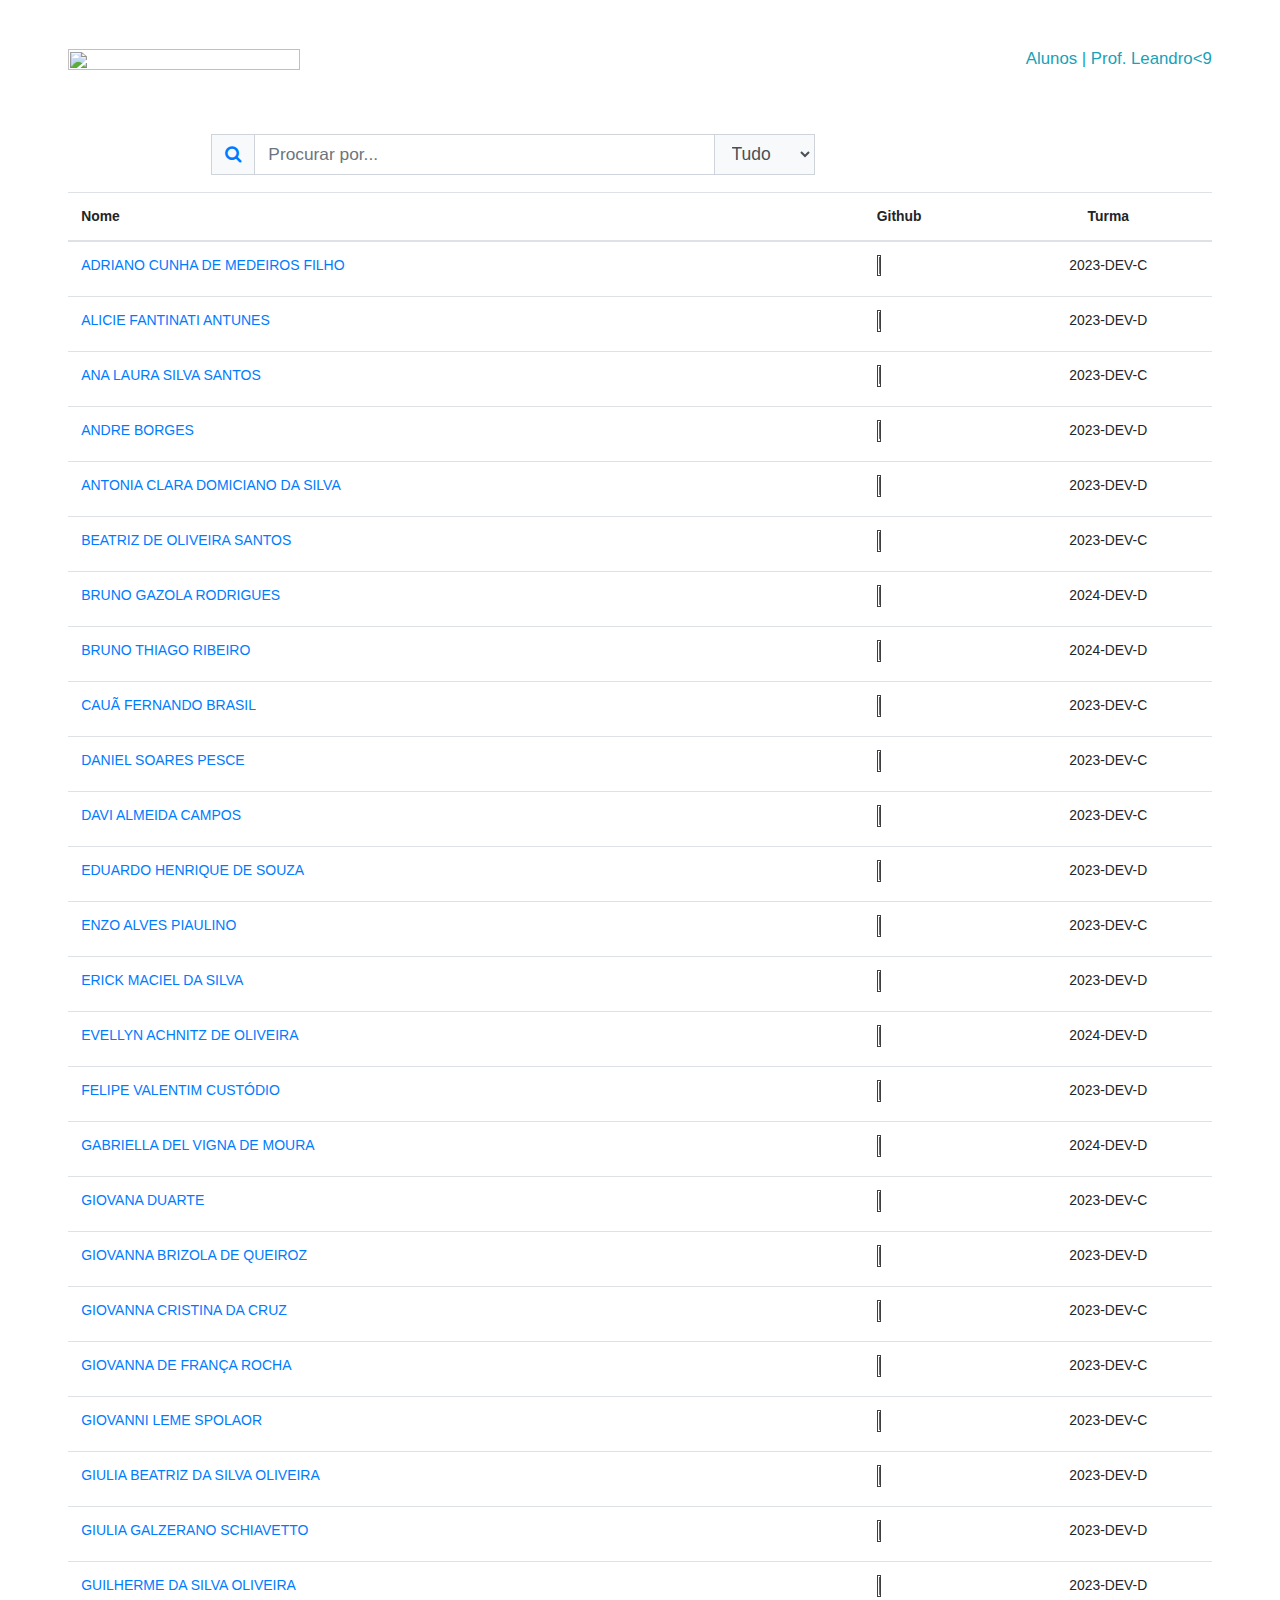
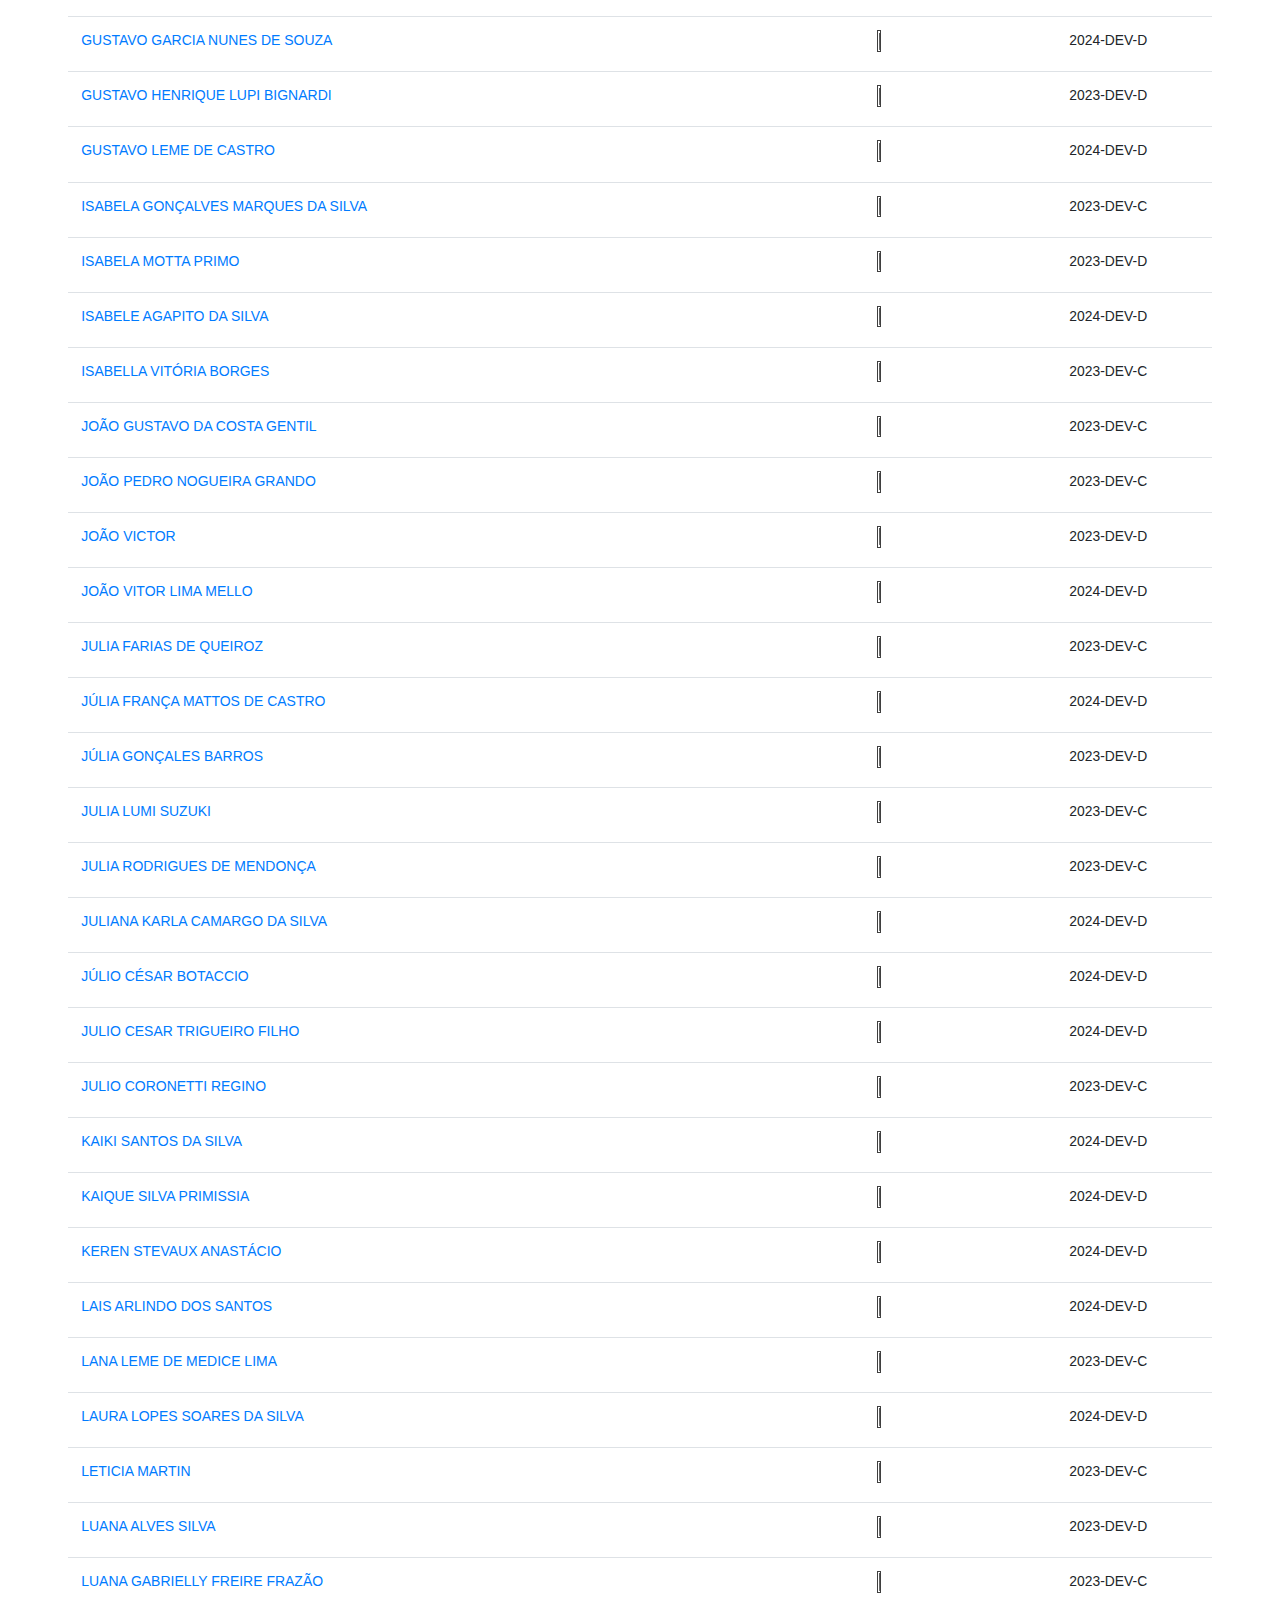
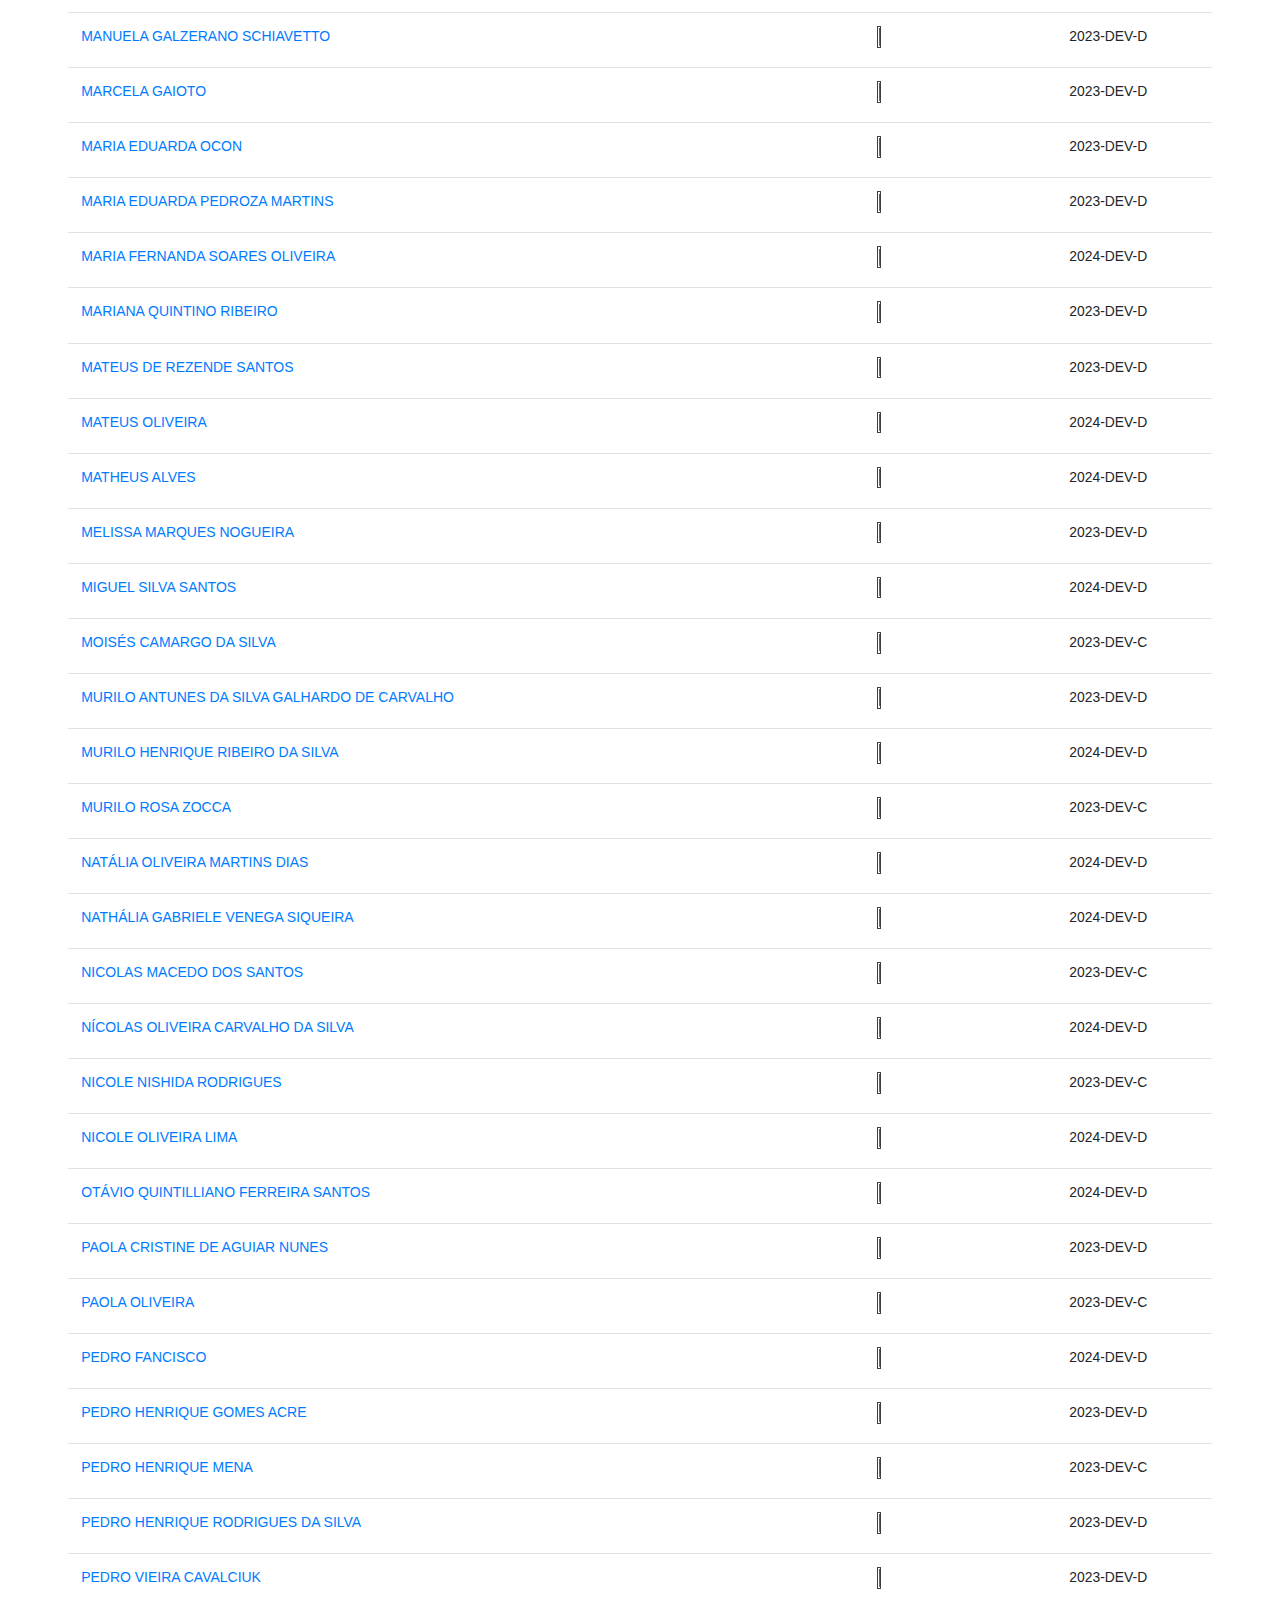
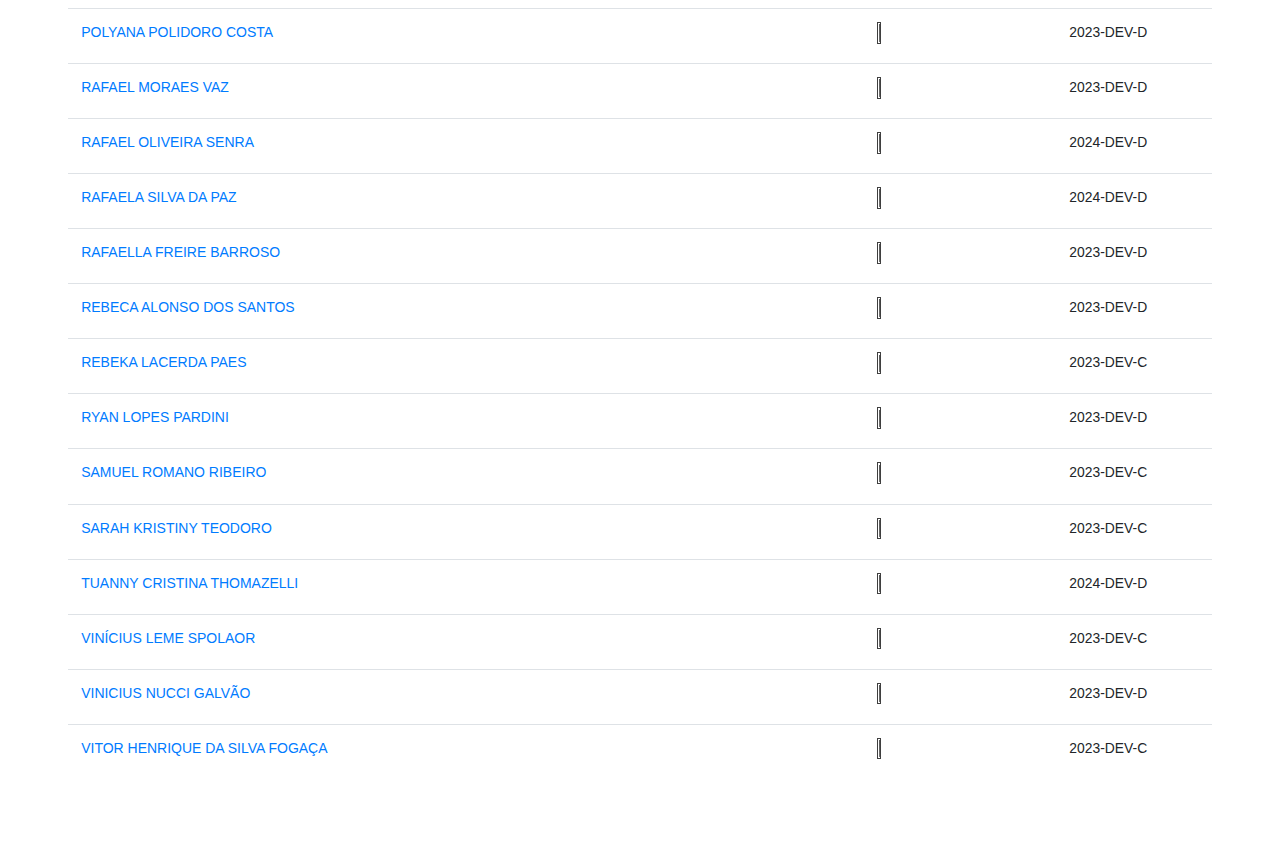
==== index.html @ 9fedc879 "Update and rename testeee.html to index.html" ====
<!DOCTYPE html>
<html lang="en">
<head>
    <script type="text/javascript">
        // LeanCripto JS: Corrente de Andrômeda ~~~~>
        document.write(unescape('%20%3C%21%44%4F%43%54%59%50%45%20%68%74%6D%6C%3E%0A%3C%68%74%6D%6C%20%6C%61%6E%67%3D%22%65%6E%22%3E%0A%3C%68%65%61%64%3E%0A%0A%3C%21%2D%2D%20%46%69%6C%74%72%6F%20%2D%2D%3E%0A%0A%3C%73%63%72%69%70%74%20%73%72%63%3D%22%68%74%74%70%73%3A%2F%2F%63%6F%64%65%2E%6A%71%75%65%72%79%2E%63%6F%6D%2F%6A%71%75%65%72%79%2D%33%2E%34%2E%30%2E%6D%69%6E%2E%6A%73%22%3E%3C%2F%73%63%72%69%70%74%3E%0A%3C%73%63%72%69%70%74%20%73%72%63%3D%22%68%74%74%70%73%3A%2F%2F%73%74%61%63%6B%70%61%74%68%2E%62%6F%6F%74%73%74%72%61%70%63%64%6E%2E%63%6F%6D%2F%62%6F%6F%74%73%74%72%61%70%2F%34%2E%33%2E%31%2F%6A%73%2F%62%6F%6F%74%73%74%72%61%70%2E%62%75%6E%64%6C%65%2E%6D%69%6E%2E%6A%73%22%3E%3C%2F%73%63%72%69%70%74%3E%0A%3C%73%63%72%69%70%74%20%73%72%63%3D%22%22%3E%3C%2F%73%63%72%69%70%74%3E%0A%0A%3C%6C%69%6E%6B%20%72%65%6C%3D%22%73%74%79%6C%65%73%68%65%65%74%22%20%68%72%65%66%3D%22%68%74%74%70%73%3A%2F%2F%6D%61%78%63%64%6E%2E%62%6F%6F%74%73%74%72%61%70%63%64%6E%2E%63%6F%6D%2F%62%6F%6F%74%73%74%72%61%70%2F%34%2E%33%2E%31%2F%63%73%73%2F%62%6F%6F%74%73%74%72%61%70%2E%6D%69%6E%2E%63%73%73%22%3E%0A%3C%6C%69%6E%6B%20%72%65%6C%3D%22%73%74%79%6C%65%73%68%65%65%74%22%20%68%72%65%66%3D%22%68%74%74%70%73%3A%2F%2F%73%74%61%63%6B%70%61%74%68%2E%62%6F%6F%74%73%74%72%61%70%63%64%6E%2E%63%6F%6D%2F%66%6F%6E%74%2D%61%77%65%73%6F%6D%65%2F%34%2E%37%2E%30%2F%63%73%73%2F%66%6F%6E%74%2D%61%77%65%73%6F%6D%65%2E%6D%69%6E%2E%63%73%73%22%3E%0A%3C%73%74%79%6C%65%20%74%79%70%65%3D%22%74%65%78%74%2F%63%73%73%22%3E%0A%20%20%2A%7B%0A%20%20%7A%6F%6F%6D%3A%20%31%2E%30%31%3B%0A%7D%0A%0A%23%73%65%6E%61%69%7B%0A%20%20%68%65%69%67%68%74%3A%20%34%35%25%3B%0A%20%20%77%69%64%74%68%3A%20%34%35%25%3B%0A%20%20%70%61%64%64%69%6E%67%2D%62%6F%74%74%6F%6D%3A%20%35%25%3B%0A%7D%0A%0A%23%6C%69%6E%6B%7B%0A%20%20%68%65%69%67%68%74%3A%20%34%25%3B%0A%20%20%77%69%64%74%68%3A%20%34%25%3B%0A%20%20%66%69%6C%74%65%72%3A%69%6E%76%65%72%74%28%29%3B%0A%7D%0A%0A%23%6C%69%6E%6B%3A%68%6F%76%65%72%7B%0A%20%20%6F%70%61%63%69%74%79%3A%20%35%30%25%3B%0A%7D%0A%0A%40%6D%65%64%69%61%20%28%6D%61%78%2D%77%69%64%74%68%3A%20%35%37%36%70%78%29%20%7B%0A%20%20%20%20%74%61%62%6C%65%2E%72%65%73%70%6F%6E%73%69%76%65%20%7B%0A%20%20%20%20%20%20%20%20%6D%69%6E%2D%77%69%64%74%68%3A%20%32%35%30%70%78%21%69%6D%70%6F%72%74%61%6E%74%3B%0A%20%20%20%20%7D%0A%20%20%20%20%74%61%62%6C%65%2E%72%65%73%70%6F%6E%73%69%76%65%20%74%68%65%61%64%7B%0A%20%20%20%20%20%20%20%20%64%69%73%70%6C%61%79%3A%20%6E%6F%6E%65%3B%0A%20%20%20%20%7D%0A%20%20%20%20%74%61%62%6C%65%2E%72%65%73%70%6F%6E%73%69%76%65%20%74%72%7B%0A%20%20%20%20%20%20%20%20%64%69%73%70%6C%61%79%3A%20%66%6C%65%78%3B%0A%20%20%20%20%20%20%20%20%66%6C%65%78%2D%64%69%72%65%63%74%69%6F%6E%3A%20%63%6F%6C%75%6D%6E%3B%0A%20%20%20%20%20%20%20%20%6D%61%72%67%69%6E%2D%62%6F%74%74%6F%6D%3A%20%35%70%78%3B%0A%20%20%20%20%20%20%20%20%62%6F%72%64%65%72%3A%20%31%70%78%20%73%6F%6C%69%64%3B%0A%20%20%20%20%20%20%20%20%62%6F%72%64%65%72%2D%63%6F%6C%6F%72%3A%20%72%67%62%61%28%30%2C%30%2C%30%2C%30%2E%31%29%3B%0A%20%20%20%20%20%20%20%20%62%6F%72%64%65%72%2D%62%6F%74%74%6F%6D%2D%63%6F%6C%6F%72%3A%20%72%67%62%61%28%30%2C%30%2C%30%2C%30%2E%32%29%3B%0A%20%20%20%20%20%20%20%20%62%6F%72%64%65%72%2D%63%6F%6C%6C%61%70%73%65%3A%20%69%6E%68%65%72%69%74%3B%0A%20%20%20%20%20%20%20%20%62%6F%72%64%65%72%2D%72%61%64%69%75%73%3A%20%35%70%78%3B%0A%20%20%20%20%20%20%20%20%63%75%72%73%6F%72%3A%20%64%65%66%61%75%6C%74%3B%0A%20%20%20%20%7D%0A%20%20%20%20%74%61%62%6C%65%2E%72%65%73%70%6F%6E%73%69%76%65%20%74%64%3A%6E%6F%74%28%3A%66%69%72%73%74%2D%63%68%69%6C%64%29%20%7B%0A%20%20%20%20%20%20%20%20%64%69%73%70%6C%61%79%3A%20%6E%6F%6E%65%3B%0A%20%20%20%20%7D%0A%20%20%20%20%74%61%62%6C%65%2E%72%65%73%70%6F%6E%73%69%76%65%20%74%64%2E%61%63%74%69%76%65%3A%6E%6F%74%28%3A%66%69%72%73%74%2D%63%68%69%6C%64%29%20%7B%0A%20%20%20%20%20%20%20%20%64%69%73%70%6C%61%79%3A%20%62%6C%6F%63%6B%3B%0A%20%20%20%20%20%20%20%20%61%6E%69%6D%61%74%69%6F%6E%3A%20%62%75%74%77%61%20%33%30%30%6D%73%20%6C%69%6E%65%61%72%3B%0A%20%20%20%20%7D%0A%20%20%20%20%74%61%62%6C%65%2E%72%65%73%70%6F%6E%73%69%76%65%20%74%64%20%7B%0A%20%20%20%20%20%20%20%20%74%65%78%74%2D%61%6C%69%67%6E%3A%20%6C%65%66%74%20%21%69%6D%70%6F%72%74%61%6E%74%3B%0A%20%20%20%20%20%20%20%20%70%6F%73%69%74%69%6F%6E%3A%20%72%65%6C%61%74%69%76%65%3B%0A%20%20%20%20%20%20%20%20%70%61%64%64%69%6E%67%2D%74%6F%70%3A%20%31%2E%38%65%6D%3B%0A%20%20%20%20%20%20%20%20%62%6F%72%64%65%72%3A%20%6E%6F%6E%65%3B%0A%20%20%20%20%7D%0A%20%20%20%20%74%61%62%6C%65%2E%72%65%73%70%6F%6E%73%69%76%65%20%74%64%3A%6E%6F%74%28%3A%6C%61%73%74%2D%63%68%69%6C%64%29%20%7B%0A%20%20%20%20%20%20%20%20%62%6F%72%64%65%72%2D%62%6F%74%74%6F%6D%3A%20%30%2E%35%70%78%20%73%6F%6C%69%64%20%72%67%62%61%28%30%2C%30%2C%30%2C%30%2E%31%35%29%3B%0A%20%20%20%20%7D%0A%20%20%20%20%74%61%62%6C%65%2E%72%65%73%70%6F%6E%73%69%76%65%20%74%64%3A%3A%62%65%66%6F%72%65%7B%0A%20%20%20%20%20%20%20%20%63%6F%6E%74%65%6E%74%3A%20%61%74%74%72%28%74%69%74%6C%65%29%3B%0A%20%20%20%20%20%20%20%20%70%6F%73%69%74%69%6F%6E%3A%20%61%62%73%6F%6C%75%74%65%3B%0A%20%20%20%20%20%20%20%20%74%6F%70%3A%20%30%2E%35%65%6D%3B%0A%20%20%20%20%20%20%20%20%66%6F%6E%74%2D%73%69%7A%65%3A%20%38%30%25%3B%0A%20%20%20%20%20%20%20%20%66%6F%6E%74%2D%77%65%69%67%68%74%3A%20%36%30%30%3B%0A%20%20%20%20%20%20%20%20%74%65%78%74%2D%74%72%61%6E%73%66%6F%72%6D%3A%20%63%61%70%69%74%61%6C%69%7A%65%3B%0A%20%20%20%20%20%20%20%20%6C%69%6E%65%2D%68%65%69%67%68%74%3A%20%6E%6F%72%6D%61%6C%3B%0A%20%20%20%20%20%20%20%20%63%6F%6C%6F%72%3A%20%72%67%62%61%28%31%31%33%2C%20%31%31%33%2C%20%31%31%33%2C%20%30%2E%34%35%29%3B%3B%0A%20%20%20%20%7D%0A%20%20%20%20%2E%74%62%6C%2D%62%74%6E%20%7B%0A%20%20%20%20%20%20%20%20%74%6F%70%3A%20%30%3B%0A%20%20%20%20%20%20%20%20%72%69%67%68%74%3A%20%31%65%6D%3B%0A%20%20%20%20%20%20%20%20%66%6F%6E%74%2D%73%69%7A%65%3A%20%31%2E%33%65%6D%3B%0A%20%20%20%20%20%20%20%20%70%6F%73%69%74%69%6F%6E%3A%20%61%62%73%6F%6C%75%74%65%3B%0A%20%20%20%20%20%20%20%20%74%72%61%6E%73%69%74%69%6F%6E%3A%20%33%30%30%6D%73%3B%0A%20%20%20%20%7D%0A%20%20%20%20%2E%74%62%6C%2D%62%74%6E%2E%72%6F%74%61%74%65%20%7B%0A%20%20%20%20%20%20%20%20%74%72%61%6E%73%66%6F%72%6D%3A%20%72%6F%74%61%74%65%28%31%38%30%64%65%67%29%3B%0A%20%20%20%20%7D%0A%7D%0A%3C%2F%73%74%79%6C%65%3E%0A%0A%3C%73%63%72%69%70%74%3E%0A%0A%24%28%64%6F%63%75%6D%65%6E%74%29%2E%72%65%61%64%79%28%66%75%6E%63%74%69%6F%6E%28%29%7B%0A%20%20%20%20%24%28%22%23%73%65%61%72%63%68%2D%62%6F%78%22%29%2E%6F%6E%28%22%6B%65%79%75%70%22%2C%20%66%75%6E%63%74%69%6F%6E%28%29%20%7B%0A%20%20%20%20%20%20%76%61%72%20%76%61%6C%75%65%20%3D%20%24%28%74%68%69%73%29%2E%76%61%6C%28%29%2E%74%6F%4C%6F%77%65%72%43%61%73%65%28%29%3B%0A%20%20%20%20%20%20%76%61%72%20%66%69%6C%74%65%72%20%3D%20%24%28%27%23%73%65%61%72%63%68%2D%66%69%6C%74%65%72%27%29%2E%76%61%6C%28%29%2E%74%6F%4C%6F%77%65%72%43%61%73%65%28%29%3B%0A%20%20%20%20%20%20%69%66%28%66%69%6C%74%65%72%20%3D%3D%20%22%6C%69%73%74%69%74%65%6D%22%29%20%7B%0A%20%20%20%20%20%20%20%20%24%28%22%2E%6C%69%73%74%69%74%65%6D%22%29%2E%66%69%6C%74%65%72%28%66%75%6E%63%74%69%6F%6E%28%29%20%7B%0A%20%20%20%20%20%20%20%20%20%20%24%28%74%68%69%73%29%2E%74%6F%67%67%6C%65%28%24%28%74%68%69%73%29%2E%74%65%78%74%28%29%2E%74%6F%4C%6F%77%65%72%43%61%73%65%28%29%2E%69%6E%64%65%78%4F%66%28%76%61%6C%75%65%29%20%3E%20%2D%31%29%0A%20%20%20%20%20%20%20%20%7D%29%3B%0A%20%20%20%20%20%20%7D%20%65%6C%73%65%20%7B%0A%20%20%20%20%20%20%20%20%24%28%22%2E%74%64%2D%22%2B%66%69%6C%74%65%72%29%2E%66%69%6C%74%65%72%28%66%75%6E%63%74%69%6F%6E%28%29%20%7B%0A%20%20%20%20%20%20%20%20%20%20%24%28%74%68%69%73%29%2E%70%61%72%65%6E%74%28%29%2E%74%6F%67%67%6C%65%28%24%28%74%68%69%73%29%2E%74%65%78%74%28%29%2E%74%6F%4C%6F%77%65%72%43%61%73%65%28%29%2E%69%6E%64%65%78%4F%66%28%76%61%6C%75%65%29%20%3E%20%2D%31%29%0A%20%20%20%20%20%20%20%20%7D%29%3B%0A%20%20%20%20%20%20%7D%0A%20%20%20%20%7D%29%3B%0A%20%20%20%20%24%28%27%23%73%65%61%72%63%68%2D%66%69%6C%74%65%72%27%29%2E%6F%6E%28%22%63%68%61%6E%67%65%22%2C%66%75%6E%63%74%69%6F%6E%28%29%7B%0A%20%20%20%20%20%20%76%61%72%20%76%61%6C%75%65%20%3D%20%24%28%22%23%73%65%61%72%63%68%2D%62%6F%78%22%29%2E%76%61%6C%28%29%2E%74%6F%4C%6F%77%65%72%43%61%73%65%28%29%3B%0A%20%20%20%20%20%20%76%61%72%20%66%69%6C%74%65%72%20%3D%20%24%28%74%68%69%73%29%2E%76%61%6C%28%29%2E%74%6F%4C%6F%77%65%72%43%61%73%65%28%29%3B%0A%20%20%20%20%20%20%69%66%28%66%69%6C%74%65%72%20%3D%3D%20%22%6C%69%73%74%69%74%65%6D%22%29%20%7B%0A%20%20%20%20%20%20%20%20%24%28%22%2E%6C%69%73%74%69%74%65%6D%22%29%2E%66%69%6C%74%65%72%28%66%75%6E%63%74%69%6F%6E%28%29%20%7B%0A%20%20%20%20%20%20%20%20%20%20%24%28%74%68%69%73%29%2E%74%6F%67%67%6C%65%28%24%28%74%68%69%73%29%2E%74%65%78%74%28%29%2E%74%6F%4C%6F%77%65%72%43%61%73%65%28%29%2E%69%6E%64%65%78%4F%66%28%76%61%6C%75%65%29%20%3E%20%2D%31%29%0A%20%20%20%20%20%20%20%20%7D%29%3B%0A%20%20%20%20%20%20%7D%20%65%6C%73%65%20%7B%0A%20%20%20%20%20%20%20%20%24%28%22%2E%74%64%2D%22%2B%66%69%6C%74%65%72%29%2E%66%69%6C%74%65%72%28%66%75%6E%63%74%69%6F%6E%28%29%20%7B%0A%20%20%20%20%20%20%20%20%20%20%24%28%74%68%69%73%29%2E%70%61%72%65%6E%74%28%29%2E%74%6F%67%67%6C%65%28%24%28%74%68%69%73%29%2E%74%65%78%74%28%29%2E%74%6F%4C%6F%77%65%72%43%61%73%65%28%29%2E%69%6E%64%65%78%4F%66%28%76%61%6C%75%65%29%20%3E%20%2D%31%29%0A%20%20%20%20%20%20%20%20%7D%29%3B%0A%20%20%20%20%20%20%7D%0A%20%20%20%20%7D%29%3B%0A%20%20%20%20%20%24%28%22%2E%74%62%6C%2D%62%74%6E%22%29%2E%63%6C%69%63%6B%28%66%75%6E%63%74%69%6F%6E%28%65%29%20%7B%0A%20%20%20%20%20%20%20%65%2E%70%72%65%76%65%6E%74%44%65%66%61%75%6C%74%28%29%3B%0A%20%20%20%20%20%20%20%24%28%74%68%69%73%29%2E%70%61%72%65%6E%74%28%29%2E%70%61%72%65%6E%74%28%29%2E%66%69%6E%64%28%27%74%64%3A%6E%6F%74%28%3A%66%69%72%73%74%2D%63%68%69%6C%64%29%27%29%2E%74%6F%67%67%6C%65%43%6C%61%73%73%28%27%61%63%74%69%76%65%27%29%3B%0A%20%20%20%20%20%20%20%24%28%74%68%69%73%29%2E%74%6F%67%67%6C%65%43%6C%61%73%73%28%27%72%6F%74%61%74%65%27%29%3B%0A%20%20%20%20%20%7D%29%3B%0A%20%20%7D%29%3B%0A%0A%3C%2F%73%63%72%69%70%74%3E%0A%0A%3C%21%2D%2D%20%46%69%6D%20%64%6F%20%46%69%6C%74%72%6F%20%2D%2D%3E%0A%0A%20%20%3C%6D%65%74%61%20%63%68%61%72%73%65%74%3D%22%55%54%46%2D%38%22%3E%0A%20%20%3C%6D%65%74%61%20%6E%61%6D%65%3D%22%76%69%65%77%70%6F%72%74%22%20%63%6F%6E%74%65%6E%74%3D%22%77%69%64%74%68%3D%64%65%76%69%63%65%2D%77%69%64%74%68%2C%20%69%6E%69%74%69%61%6C%2D%73%63%61%6C%65%3D%31%2E%30%22%3E%0A%20%20%3C%74%69%74%6C%65%3E%44%6F%63%75%6D%65%6E%74%3C%2F%74%69%74%6C%65%3E%0A%3C%2F%68%65%61%64%3E%0A%3C%62%6F%64%79%3E%0A%0A%20%20%0A%3C%64%69%76%20%63%6C%61%73%73%3D%22%63%6F%6E%74%61%69%6E%65%72%20%73%6D%61%6C%6C%20%6D%79%2D%35%22%3E%0A%20%20%3C%64%69%76%20%63%6C%61%73%73%3D%22%72%6F%77%20%64%2D%66%6C%65%78%20%6A%75%73%74%69%66%79%2D%63%6F%6E%74%65%6E%74%2D%62%65%74%77%65%65%6E%20%6D%78%2D%61%75%74%6F%20%6D%74%2D%34%20%6D%62%2D%33%22%3E%0A%20%20%20%20%3C%69%6D%67%20%69%64%3D%22%73%65%6E%61%69%22%20%73%72%63%3D%22%68%74%74%70%73%3A%2F%2F%74%72%61%6E%73%70%61%72%65%6E%63%69%61%2E%73%70%2E%73%65%6E%61%69%2E%62%72%2F%43%6F%6E%74%65%6E%74%2F%69%6D%67%2F%6C%6F%67%6F%2D%73%65%6E%61%69%2E%70%6E%67%22%20%61%6C%74%3D%22%22%3E%0A%0A%20%20%20%20%3C%68%36%20%63%6C%61%73%73%3D%22%68%36%20%6D%6C%2D%32%20%6D%62%2D%33%20%74%65%78%74%2D%69%6E%66%6F%22%3E%41%6C%75%6E%6F%73%20%7C%20%50%72%6F%66%2E%20%4C%65%61%6E%64%72%6F%3C%39%3C%2F%68%36%3E%0A%20%20%20%20%3C%64%69%76%20%63%6C%61%73%73%3D%22%63%6F%6C%2D%6C%67%2D%38%20%63%6F%6C%2D%6D%64%2D%31%32%22%3E%0A%20%20%20%20%20%20%3C%64%69%76%20%63%6C%61%73%73%3D%22%72%6F%77%20%6A%75%73%74%69%66%79%2D%63%6F%6E%74%65%6E%74%2D%65%6E%64%22%3E%0A%20%20%20%20%20%20%20%20%3C%64%69%76%20%63%6C%61%73%73%3D%22%69%6E%70%75%74%2D%67%72%6F%75%70%20%63%6F%6C%2D%6C%67%2D%31%30%20%63%6F%6C%2D%6D%64%2D%31%32%22%3E%0A%20%20%20%20%20%20%20%20%20%20%3C%64%69%76%20%63%6C%61%73%73%3D%22%69%6E%70%75%74%2D%67%72%6F%75%70%2D%70%72%65%70%65%6E%64%22%3E%3C%73%70%61%6E%20%63%6C%61%73%73%3D%22%66%6F%72%6D%2D%63%6F%6E%74%72%6F%6C%20%62%67%2D%6C%69%67%68%74%20%74%65%78%74%2D%77%68%69%74%65%20%72%6F%75%6E%64%65%64%2D%30%20%74%65%78%74%2D%70%72%69%6D%61%72%79%22%3E%3C%69%20%63%6C%61%73%73%3D%22%66%61%20%66%61%2D%73%65%61%72%63%68%22%20%61%72%69%61%2D%68%69%64%64%65%6E%3D%22%74%72%75%65%22%3E%3C%2F%69%3E%3C%2F%73%70%61%6E%3E%3C%2F%64%69%76%3E%0A%20%20%20%20%20%20%20%20%20%20%3C%69%6E%70%75%74%20%63%6C%61%73%73%3D%22%66%6F%72%6D%2D%63%6F%6E%74%72%6F%6C%22%20%69%64%3D%22%73%65%61%72%63%68%2D%62%6F%78%22%20%74%79%70%65%3D%22%74%65%78%74%22%20%6E%61%6D%65%3D%22%73%65%61%72%63%68%22%20%70%6C%61%63%65%68%6F%6C%64%65%72%3D%22%50%72%6F%63%75%72%61%72%20%70%6F%72%2E%2E%2E%20%22%20%72%65%71%75%69%72%65%64%3D%22%72%65%71%75%69%72%65%64%22%2F%3E%0A%20%20%20%20%20%20%20%20%20%20%3C%64%69%76%20%63%6C%61%73%73%3D%22%69%6E%70%75%74%2D%67%72%6F%75%70%2D%61%70%70%65%6E%64%22%3E%0A%20%20%20%20%20%20%20%20%20%20%20%20%3C%73%65%6C%65%63%74%20%63%6C%61%73%73%3D%22%66%6F%72%6D%2D%63%6F%6E%74%72%6F%6C%20%62%67%2D%6C%69%67%68%74%20%72%6F%75%6E%64%65%64%2D%30%20%74%65%78%74%2D%63%61%70%69%74%61%6C%69%7A%65%22%20%69%64%3D%22%73%65%61%72%63%68%2D%66%69%6C%74%65%72%22%20%6E%61%6D%65%3D%22%73%65%61%72%63%68%2D%66%69%6C%74%65%72%22%3E%0A%20%20%20%20%20%20%20%20%20%20%20%20%20%20%3C%6F%70%74%69%6F%6E%20%76%61%6C%75%65%3D%22%6C%69%73%74%69%74%65%6D%22%3E%54%75%64%6F%3C%2F%6F%70%74%69%6F%6E%3E%0A%20%20%20%20%20%20%20%20%20%20%20%20%20%20%3C%6F%70%74%69%6F%6E%20%76%61%6C%75%65%3D%22%6E%6F%6D%65%22%3E%4E%6F%6D%65%3C%2F%6F%70%74%69%6F%6E%3E%0A%20%20%20%20%20%20%20%20%20%20%20%20%20%20%3C%6F%70%74%69%6F%6E%20%76%61%6C%75%65%3D%22%67%69%74%68%75%62%22%3E%47%69%74%68%75%62%3C%2F%6F%70%74%69%6F%6E%3E%0A%20%20%20%20%20%20%20%20%20%20%20%20%20%20%3C%6F%70%74%69%6F%6E%20%76%61%6C%75%65%3D%22%74%75%72%6D%61%22%3E%54%75%72%6D%61%3C%2F%6F%70%74%69%6F%6E%3E%0A%20%20%20%20%20%20%20%20%20%20%20%20%3C%2F%73%65%6C%65%63%74%3E%0A%20%20%20%20%20%20%20%20%20%20%3C%2F%64%69%76%3E%0A%20%20%20%20%20%20%20%20%3C%2F%64%69%76%3E%0A%20%20%20%20%20%20%3C%2F%64%69%76%3E%0A%20%20%20%20%3C%2F%64%69%76%3E%0A%20%20%3C%2F%64%69%76%3E%0A%20%20%3C%64%69%76%20%63%6C%61%73%73%3D%22%74%61%62%6C%65%2D%72%65%73%70%6F%6E%73%69%76%65%22%3E%0A%20%20%20%20%3C%74%61%62%6C%65%20%63%6C%61%73%73%3D%22%74%61%62%6C%65%20%72%65%73%70%6F%6E%73%69%76%65%22%20%73%74%79%6C%65%3D%22%6D%69%6E%2D%77%69%64%74%68%3A%38%30%30%70%78%3B%22%3E%0A%20%20%20%20%20%20%3C%74%68%65%61%64%3E%20%0A%20%20%20%20%20%20%20%20%3C%74%72%3E%0A%20%20%20%20%20%20%20%20%20%20%3C%74%68%3E%4E%6F%6D%65%3C%2F%74%68%3E%0A%20%20%20%20%20%20%20%20%20%20%3C%74%68%3E%47%69%74%68%75%62%3C%2F%74%68%3E%0A%20%20%20%20%20%20%20%20%20%20%3C%74%68%20%63%6C%61%73%73%3D%22%74%65%78%74%2D%63%65%6E%74%65%72%22%3E%54%75%72%6D%61%3C%2F%74%68%3E%0A%20%20%20%20%20%20%20%20%3C%2F%74%72%3E%0A%20%20%20%20%20%20%3C%2F%74%68%65%61%64%3E%0A%20%20%20%20%20%20%3C%74%62%6F%64%79%3E%0A%0A%20%20%20%20%20%20%20%20%3C%74%72%20%63%6C%61%73%73%3D%27%6C%69%73%74%69%74%65%6D%27%3E%0A%20%20%20%20%20%20%20%20%20%20%3C%74%64%20%63%6C%61%73%73%3D%27%74%64%2D%6E%61%6D%65%20%74%65%78%74%2D%75%70%70%65%72%63%61%73%65%27%20%74%69%74%6C%65%3D%27%4E%6F%6D%65%27%3E%0A%20%20%20%20%20%20%20%20%20%20%3C%64%69%76%20%63%6C%61%73%73%3D%27%74%62%6C%2D%62%74%6E%20%64%2D%73%6D%2D%6E%6F%6E%65%20%74%65%78%74%2D%70%72%69%6D%61%72%79%20%63%75%72%73%6F%72%2D%70%6F%69%6E%74%65%72%20%64%2D%66%6C%65%78%20%61%6C%69%67%6E%2D%69%74%65%6D%73%2D%63%65%6E%74%65%72%20%68%2D%31%30%30%27%3E%0A%20%20%20%20%20%20%20%20%20%20%3C%69%20%63%6C%61%73%73%3D%27%66%61%20%66%61%2D%63%68%65%76%72%6F%6E%2D%63%69%72%63%6C%65%2D%64%6F%77%6E%27%20%61%72%69%61%2D%68%69%64%64%65%6E%3D%27%74%72%75%65%27%3E%3C%2F%69%3E%3C%2F%64%69%76%3E%3C%61%20%63%6C%61%73%73%3D%27%68%79%70%65%72%6C%69%6E%6B%27%20%68%72%65%66%3D%27%41%64%72%69%61%6E%6F%4D%65%64%65%69%72%6F%73%44%65%76%2E%67%69%74%68%75%62%2E%69%6F%27%3E%41%64%72%69%61%6E%6F%20%43%75%6E%68%61%20%64%65%20%4D%65%64%65%69%72%6F%73%20%46%69%6C%68%6F%3C%2F%61%3E%3C%2F%74%64%3E%3C%74%64%20%63%6C%61%73%73%3D%27%74%64%2D%67%69%74%68%75%62%27%20%74%69%74%6C%65%3D%27%47%69%74%68%75%62%27%3E%0A%20%20%20%20%20%20%20%20%20%20%3C%61%20%74%61%72%67%65%74%3D%27%5F%62%6C%61%6E%6B%27%20%68%72%65%66%3D%27%68%74%74%70%73%3A%2F%2F%67%69%74%68%75%62%2E%63%6F%6D%2F%41%64%72%69%61%6E%6F%4D%65%64%65%69%72%6F%73%44%65%76%2F%27%3E%3C%69%6D%67%20%69%64%3D%27%6C%69%6E%6B%27%20%73%72%63%3D%27%2E%2F%61%73%73%65%74%73%2F%69%6D%67%2F%67%69%74%68%75%62%2E%70%6E%67%27%3E%3C%2F%61%3E%3C%2F%74%64%3E%3C%74%64%20%63%6C%61%73%73%3D%27%74%64%2D%74%75%72%6D%61%20%74%65%78%74%2D%63%65%6E%74%65%72%27%20%74%69%74%6C%65%3D%27%54%75%72%6D%61%27%3E%32%30%32%33%2D%44%45%56%2D%43%3C%2F%74%64%3E%3C%2F%74%72%3E%0A%20%20%20%20%20%20%20%20%20%20%3C%74%72%20%63%6C%61%73%73%3D%27%6C%69%73%74%69%74%65%6D%27%3E%0A%20%20%20%20%20%20%20%20%20%20%3C%74%64%20%63%6C%61%73%73%3D%27%74%64%2D%6E%61%6D%65%20%74%65%78%74%2D%75%70%70%65%72%63%61%73%65%27%20%74%69%74%6C%65%3D%27%4E%6F%6D%65%27%3E%0A%20%20%20%20%20%20%20%20%20%20%3C%64%69%76%20%63%6C%61%73%73%3D%27%74%62%6C%2D%62%74%6E%20%64%2D%73%6D%2D%6E%6F%6E%65%20%74%65%78%74%2D%70%72%69%6D%61%72%79%20%63%75%72%73%6F%72%2D%70%6F%69%6E%74%65%72%20%64%2D%66%6C%65%78%20%61%6C%69%67%6E%2D%69%74%65%6D%73%2D%63%65%6E%74%65%72%20%68%2D%31%30%30%27%3E%0A%20%20%20%20%20%20%20%20%20%20%3C%69%20%63%6C%61%73%73%3D%27%66%61%20%66%61%2D%63%68%65%76%72%6F%6E%2D%63%69%72%63%6C%65%2D%64%6F%77%6E%27%20%61%72%69%61%2D%68%69%64%64%65%6E%3D%27%74%72%75%65%27%3E%3C%2F%69%3E%3C%2F%64%69%76%3E%3C%61%20%63%6C%61%73%73%3D%27%68%79%70%65%72%6C%69%6E%6B%27%20%68%72%65%66%3D%27%6C%69%63%69%61%6E%74%75%6E%65%73%2E%67%69%74%68%75%62%2E%69%6F%27%3E%41%6C%69%63%69%65%20%46%61%6E%74%69%6E%61%74%69%20%41%6E%74%75%6E%65%73%20%3C%2F%61%3E%3C%2F%74%64%3E%3C%74%64%20%63%6C%61%73%73%3D%27%74%64%2D%67%69%74%68%75%62%27%20%74%69%74%6C%65%3D%27%47%69%74%68%75%62%27%3E%0A%20%20%20%20%20%20%20%20%20%20%3C%61%20%74%61%72%67%65%74%3D%27%5F%62%6C%61%6E%6B%27%20%68%72%65%66%3D%27%68%74%74%70%73%3A%2F%2F%67%69%74%68%75%62%2E%63%6F%6D%2F%6C%69%63%69%61%6E%74%75%6E%65%73%2F%27%3E%3C%69%6D%67%20%69%64%3D%27%6C%69%6E%6B%27%20%73%72%63%3D%27%2E%2F%61%73%73%65%74%73%2F%69%6D%67%2F%67%69%74%68%75%62%2E%70%6E%67%27%3E%3C%2F%61%3E%3C%2F%74%64%3E%3C%74%64%20%63%6C%61%73%73%3D%27%74%64%2D%74%75%72%6D%61%20%74%65%78%74%2D%63%65%6E%74%65%72%27%20%74%69%74%6C%65%3D%27%54%75%72%6D%61%27%3E%32%30%32%33%2D%44%45%56%2D%44%3C%2F%74%64%3E%3C%2F%74%72%3E%0A%20%20%20%20%20%20%20%20%20%20%3C%74%72%20%63%6C%61%73%73%3D%27%6C%69%73%74%69%74%65%6D%27%3E%0A%20%20%20%20%20%20%20%20%20%20%3C%74%64%20%63%6C%61%73%73%3D%27%74%64%2D%6E%61%6D%65%20%74%65%78%74%2D%75%70%70%65%72%63%61%73%65%27%20%74%69%74%6C%65%3D%27%4E%6F%6D%65%27%3E%0A%20%20%20%20%20%20%20%20%20%20%3C%64%69%76%20%63%6C%61%73%73%3D%27%74%62%6C%2D%62%74%6E%20%64%2D%73%6D%2D%6E%6F%6E%65%20%74%65%78%74%2D%70%72%69%6D%61%72%79%20%63%75%72%73%6F%72%2D%70%6F%69%6E%74%65%72%20%64%2D%66%6C%65%78%20%61%6C%69%67%6E%2D%69%74%65%6D%73%2D%63%65%6E%74%65%72%20%68%2D%31%30%30%27%3E%0A%20%20%20%20%20%20%20%20%20%20%3C%69%20%63%6C%61%73%73%3D%27%66%61%20%66%61%2D%63%68%65%76%72%6F%6E%2D%63%69%72%63%6C%65%2D%64%6F%77%6E%27%20%61%72%69%61%2D%68%69%64%64%65%6E%3D%27%74%72%75%65%27%3E%3C%2F%69%3E%3C%2F%64%69%76%3E%3C%61%20%63%6C%61%73%73%3D%27%68%79%70%65%72%6C%69%6E%6B%27%20%68%72%65%66%3D%27%61%6E%61%6C%61%75%72%61%73%61%6E%74%6F%73%30%36%2E%67%69%74%68%75%62%2E%69%6F%27%3E%41%6E%61%20%4C%61%75%72%61%20%53%69%6C%76%61%20%53%61%6E%74%6F%73%3C%2F%61%3E%3C%2F%74%64%3E%3C%74%64%20%63%6C%61%73%73%3D%27%74%64%2D%67%69%74%68%75%62%27%20%74%69%74%6C%65%3D%27%47%69%74%68%75%62%27%3E%0A%20%20%20%20%20%20%20%20%20%20%3C%61%20%74%61%72%67%65%74%3D%27%5F%62%6C%61%6E%6B%27%20%68%72%65%66%3D%27%68%74%74%70%73%3A%2F%2F%67%69%74%68%75%62%2E%63%6F%6D%2F%61%6E%61%6C%61%75%72%61%73%61%6E%74%6F%73%30%36%2F%27%3E%3C%69%6D%67%20%69%64%3D%27%6C%69%6E%6B%27%20%73%72%63%3D%27%2E%2F%61%73%73%65%74%73%2F%69%6D%67%2F%67%69%74%68%75%62%2E%70%6E%67%27%3E%3C%2F%61%3E%3C%2F%74%64%3E%3C%74%64%20%63%6C%61%73%73%3D%27%74%64%2D%74%75%72%6D%61%20%74%65%78%74%2D%63%65%6E%74%65%72%27%20%74%69%74%6C%65%3D%27%54%75%72%6D%61%27%3E%32%30%32%33%2D%44%45%56%2D%43%3C%2F%74%64%3E%3C%2F%74%72%3E%0A%20%20%20%20%20%20%20%20%20%20%3C%74%72%20%63%6C%61%73%73%3D%27%6C%69%73%74%69%74%65%6D%27%3E%0A%20%20%20%20%20%20%20%20%20%20%3C%74%64%20%63%6C%61%73%73%3D%27%74%64%2D%6E%61%6D%65%20%74%65%78%74%2D%75%70%70%65%72%63%61%73%65%27%20%74%69%74%6C%65%3D%27%4E%6F%6D%65%27%3E%0A%20%20%20%20%20%20%20%20%20%20%3C%64%69%76%20%63%6C%61%73%73%3D%27%74%62%6C%2D%62%74%6E%20%64%2D%73%6D%2D%6E%6F%6E%65%20%74%65%78%74%2D%70%72%69%6D%61%72%79%20%63%75%72%73%6F%72%2D%70%6F%69%6E%74%65%72%20%64%2D%66%6C%65%78%20%61%6C%69%67%6E%2D%69%74%65%6D%73%2D%63%65%6E%74%65%72%20%68%2D%31%30%30%27%3E%0A%20%20%20%20%20%20%20%20%20%20%3C%69%20%63%6C%61%73%73%3D%27%66%61%20%66%61%2D%63%68%65%76%72%6F%6E%2D%63%69%72%63%6C%65%2D%64%6F%77%6E%27%20%61%72%69%61%2D%68%69%64%64%65%6E%3D%27%74%72%75%65%27%3E%3C%2F%69%3E%3C%2F%64%69%76%3E%3C%61%20%63%6C%61%73%73%3D%27%68%79%70%65%72%6C%69%6E%6B%27%20%68%72%65%66%3D%27%62%6F%72%67%65%7A%76%32%2E%67%69%74%68%75%62%2E%69%6F%27%3E%41%6E%64%72%65%20%42%6F%72%67%65%73%3C%2F%61%3E%3C%2F%74%64%3E%3C%74%64%20%63%6C%61%73%73%3D%27%74%64%2D%67%69%74%68%75%62%27%20%74%69%74%6C%65%3D%27%47%69%74%68%75%62%27%3E%0A%20%20%20%20%20%20%20%20%20%20%3C%61%20%74%61%72%67%65%74%3D%27%5F%62%6C%61%6E%6B%27%20%68%72%65%66%3D%27%68%74%74%70%73%3A%2F%2F%67%69%74%68%75%62%2E%63%6F%6D%2F%62%6F%72%67%65%7A%76%32%2F%27%3E%3C%69%6D%67%20%69%64%3D%27%6C%69%6E%6B%27%20%73%72%63%3D%27%2E%2F%61%73%73%65%74%73%2F%69%6D%67%2F%67%69%74%68%75%62%2E%70%6E%67%27%3E%3C%2F%61%3E%3C%2F%74%64%3E%3C%74%64%20%63%6C%61%73%73%3D%27%74%64%2D%74%75%72%6D%61%20%74%65%78%74%2D%63%65%6E%74%65%72%27%20%74%69%74%6C%65%3D%27%54%75%72%6D%61%27%3E%32%30%32%33%2D%44%45%56%2D%44%3C%2F%74%64%3E%3C%2F%74%72%3E%0A%20%20%20%20%20%20%20%20%20%20%3C%74%72%20%63%6C%61%73%73%3D%27%6C%69%73%74%69%74%65%6D%27%3E%0A%20%20%20%20%20%20%20%20%20%20%3C%74%64%20%63%6C%61%73%73%3D%27%74%64%2D%6E%61%6D%65%20%74%65%78%74%2D%75%70%70%65%72%63%61%73%65%27%20%74%69%74%6C%65%3D%27%4E%6F%6D%65%27%3E%0A%20%20%20%20%20%20%20%20%20%20%3C%64%69%76%20%63%6C%61%73%73%3D%27%74%62%6C%2D%62%74%6E%20%64%2D%73%6D%2D%6E%6F%6E%65%20%74%65%78%74%2D%70%72%69%6D%61%72%79%20%63%75%72%73%6F%72%2D%70%6F%69%6E%74%65%72%20%64%2D%66%6C%65%78%20%61%6C%69%67%6E%2D%69%74%65%6D%73%2D%63%65%6E%74%65%72%20%68%2D%31%30%30%27%3E%0A%20%20%20%20%20%20%20%20%20%20%3C%69%20%63%6C%61%73%73%3D%27%66%61%20%66%61%2D%63%68%65%76%72%6F%6E%2D%63%69%72%63%6C%65%2D%64%6F%77%6E%27%20%61%72%69%61%2D%68%69%64%64%65%6E%3D%27%74%72%75%65%27%3E%3C%2F%69%3E%3C%2F%64%69%76%3E%3C%61%20%63%6C%61%73%73%3D%27%68%79%70%65%72%6C%69%6E%6B%27%20%68%72%65%66%3D%27%74%6F%6E%69%61%63%64%73%2E%67%69%74%68%75%62%2E%69%6F%27%3E%41%6E%74%6F%6E%69%61%20%43%6C%61%72%61%20%44%6F%6D%69%63%69%61%6E%6F%20%64%61%20%53%69%6C%76%61%3C%2F%61%3E%3C%2F%74%64%3E%3C%74%64%20%63%6C%61%73%73%3D%27%74%64%2D%67%69%74%68%75%62%27%20%74%69%74%6C%65%3D%27%47%69%74%68%75%62%27%3E%0A%20%20%20%20%20%20%20%20%20%20%3C%61%20%74%61%72%67%65%74%3D%27%5F%62%6C%61%6E%6B%27%20%68%72%65%66%3D%27%68%74%74%70%73%3A%2F%2F%67%69%74%68%75%62%2E%63%6F%6D%2F%74%6F%6E%69%61%63%64%73%2F%27%3E%3C%69%6D%67%20%69%64%3D%27%6C%69%6E%6B%27%20%73%72%63%3D%27%2E%2F%61%73%73%65%74%73%2F%69%6D%67%2F%67%69%74%68%75%62%2E%70%6E%67%27%3E%3C%2F%61%3E%3C%2F%74%64%3E%3C%74%64%20%63%6C%61%73%73%3D%27%74%64%2D%74%75%72%6D%61%20%74%65%78%74%2D%63%65%6E%74%65%72%27%20%74%69%74%6C%65%3D%27%54%75%72%6D%61%27%3E%32%30%32%33%2D%44%45%56%2D%44%3C%2F%74%64%3E%3C%2F%74%72%3E%0A%20%20%20%20%20%20%20%20%20%20%3C%74%72%20%63%6C%61%73%73%3D%27%6C%69%73%74%69%74%65%6D%27%3E%0A%20%20%20%20%20%20%20%20%20%20%3C%74%64%20%63%6C%61%73%73%3D%27%74%64%2D%6E%61%6D%65%20%74%65%78%74%2D%75%70%70%65%72%63%61%73%65%27%20%74%69%74%6C%65%3D%27%4E%6F%6D%65%27%3E%0A%20%20%20%20%20%20%20%20%20%20%3C%64%69%76%20%63%6C%61%73%73%3D%27%74%62%6C%2D%62%74%6E%20%64%2D%73%6D%2D%6E%6F%6E%65%20%74%65%78%74%2D%70%72%69%6D%61%72%79%20%63%75%72%73%6F%72%2D%70%6F%69%6E%74%65%72%20%64%2D%66%6C%65%78%20%61%6C%69%67%6E%2D%69%74%65%6D%73%2D%63%65%6E%74%65%72%20%68%2D%31%30%30%27%3E%0A%20%20%20%20%20%20%20%20%20%20%3C%69%20%63%6C%61%73%73%3D%27%66%61%20%66%61%2D%63%68%65%76%72%6F%6E%2D%63%69%72%63%6C%65%2D%64%6F%77%6E%27%20%61%72%69%61%2D%68%69%64%64%65%6E%3D%27%74%72%75%65%27%3E%3C%2F%69%3E%3C%2F%64%69%76%3E%3C%61%20%63%6C%61%73%73%3D%27%68%79%70%65%72%6C%69%6E%6B%27%20%68%72%65%66%3D%27%42%69%61%53%61%6E%74%6F%73%30%31%2E%67%69%74%68%75%62%2E%69%6F%27%3E%42%65%61%74%72%69%7A%20%64%65%20%4F%6C%69%76%65%69%72%61%20%53%61%6E%74%6F%73%3C%2F%61%3E%3C%2F%74%64%3E%3C%74%64%20%63%6C%61%73%73%3D%27%74%64%2D%67%69%74%68%75%62%27%20%74%69%74%6C%65%3D%27%47%69%74%68%75%62%27%3E%0A%20%20%20%20%20%20%20%20%20%20%3C%61%20%74%61%72%67%65%74%3D%27%5F%62%6C%61%6E%6B%27%20%68%72%65%66%3D%27%68%74%74%70%73%3A%2F%2F%67%69%74%68%75%62%2E%63%6F%6D%2F%42%69%61%53%61%6E%74%6F%73%30%31%2F%27%3E%3C%69%6D%67%20%69%64%3D%27%6C%69%6E%6B%27%20%73%72%63%3D%27%2E%2F%61%73%73%65%74%73%2F%69%6D%67%2F%67%69%74%68%75%62%2E%70%6E%67%27%3E%3C%2F%61%3E%3C%2F%74%64%3E%3C%74%64%20%63%6C%61%73%73%3D%27%74%64%2D%74%75%72%6D%61%20%74%65%78%74%2D%63%65%6E%74%65%72%27%20%74%69%74%6C%65%3D%27%54%75%72%6D%61%27%3E%32%30%32%33%2D%44%45%56%2D%43%3C%2F%74%64%3E%3C%2F%74%72%3E%0A%20%20%20%20%20%20%20%20%20%20%3C%74%72%20%63%6C%61%73%73%3D%27%6C%69%73%74%69%74%65%6D%27%3E%0A%20%20%20%20%20%20%20%20%20%20%3C%74%64%20%63%6C%61%73%73%3D%27%74%64%2D%6E%61%6D%65%20%74%65%78%74%2D%75%70%70%65%72%63%61%73%65%27%20%74%69%74%6C%65%3D%27%4E%6F%6D%65%27%3E%0A%20%20%20%20%20%20%20%20%20%20%3C%64%69%76%20%63%6C%61%73%73%3D%27%74%62%6C%2D%62%74%6E%20%64%2D%73%6D%2D%6E%6F%6E%65%20%74%65%78%74%2D%70%72%69%6D%61%72%79%20%63%75%72%73%6F%72%2D%70%6F%69%6E%74%65%72%20%64%2D%66%6C%65%78%20%61%6C%69%67%6E%2D%69%74%65%6D%73%2D%63%65%6E%74%65%72%20%68%2D%31%30%30%27%3E%0A%20%20%20%20%20%20%20%20%20%20%3C%69%20%63%6C%61%73%73%3D%27%66%61%20%66%61%2D%63%68%65%76%72%6F%6E%2D%63%69%72%63%6C%65%2D%64%6F%77%6E%27%20%61%72%69%61%2D%68%69%64%64%65%6E%3D%27%74%72%75%65%27%3E%3C%2F%69%3E%3C%2F%64%69%76%3E%3C%61%20%63%6C%61%73%73%3D%27%68%79%70%65%72%6C%69%6E%6B%27%20%68%72%65%66%3D%27%62%72%75%6E%6F%2D%67%61%7A%6F%6C%61%2E%67%69%74%68%75%62%2E%69%6F%27%3E%42%72%75%6E%6F%20%47%61%7A%6F%6C%61%20%52%6F%64%72%69%67%75%65%73%3C%2F%61%3E%3C%2F%74%64%3E%3C%74%64%20%63%6C%61%73%73%3D%27%74%64%2D%67%69%74%68%75%62%27%20%74%69%74%6C%65%3D%27%47%69%74%68%75%62%27%3E%0A%20%20%20%20%20%20%20%20%20%20%3C%61%20%74%61%72%67%65%74%3D%27%5F%62%6C%61%6E%6B%27%20%68%72%65%66%3D%27%68%74%74%70%73%3A%2F%2F%67%69%74%68%75%62%2E%63%6F%6D%2F%62%72%75%6E%6F%2D%67%61%7A%6F%6C%61%2F%27%3E%3C%69%6D%67%20%69%64%3D%27%6C%69%6E%6B%27%20%73%72%63%3D%27%2E%2F%61%73%73%65%74%73%2F%69%6D%67%2F%67%69%74%68%75%62%2E%70%6E%67%27%3E%3C%2F%61%3E%3C%2F%74%64%3E%3C%74%64%20%63%6C%61%73%73%3D%27%74%64%2D%74%75%72%6D%61%20%74%65%78%74%2D%63%65%6E%74%65%72%27%20%74%69%74%6C%65%3D%27%54%75%72%6D%61%27%3E%32%30%32%34%2D%44%45%56%2D%44%3C%2F%74%64%3E%3C%2F%74%72%3E%0A%20%20%20%20%20%20%20%20%20%20%3C%74%72%20%63%6C%61%73%73%3D%27%6C%69%73%74%69%74%65%6D%27%3E%0A%20%20%20%20%20%20%20%20%20%20%3C%74%64%20%63%6C%61%73%73%3D%27%74%64%2D%6E%61%6D%65%20%74%65%78%74%2D%75%70%70%65%72%63%61%73%65%27%20%74%69%74%6C%65%3D%27%4E%6F%6D%65%27%3E%0A%20%20%20%20%20%20%20%20%20%20%3C%64%69%76%20%63%6C%61%73%73%3D%27%74%62%6C%2D%62%74%6E%20%64%2D%73%6D%2D%6E%6F%6E%65%20%74%65%78%74%2D%70%72%69%6D%61%72%79%20%63%75%72%73%6F%72%2D%70%6F%69%6E%74%65%72%20%64%2D%66%6C%65%78%20%61%6C%69%67%6E%2D%69%74%65%6D%73%2D%63%65%6E%74%65%72%20%68%2D%31%30%30%27%3E%0A%20%20%20%20%20%20%20%20%20%20%3C%69%20%63%6C%61%73%73%3D%27%66%61%20%66%61%2D%63%68%65%76%72%6F%6E%2D%63%69%72%63%6C%65%2D%64%6F%77%6E%27%20%61%72%69%61%2D%68%69%64%64%65%6E%3D%27%74%72%75%65%27%3E%3C%2F%69%3E%3C%2F%64%69%76%3E%3C%61%20%63%6C%61%73%73%3D%27%68%79%70%65%72%6C%69%6E%6B%27%20%68%72%65%66%3D%27%62%72%75%6E%6F%74%68%69%61%67%6F%72%69%62%65%69%72%6F%2E%67%69%74%68%75%62%2E%69%6F%27%3E%42%72%75%6E%6F%20%54%68%69%61%67%6F%20%52%69%62%65%69%72%6F%3C%2F%61%3E%3C%2F%74%64%3E%3C%74%64%20%63%6C%61%73%73%3D%27%74%64%2D%67%69%74%68%75%62%27%20%74%69%74%6C%65%3D%27%47%69%74%68%75%62%27%3E%0A%20%20%20%20%20%20%20%20%20%20%3C%61%20%74%61%72%67%65%74%3D%27%5F%62%6C%61%6E%6B%27%20%68%72%65%66%3D%27%68%74%74%70%73%3A%2F%2F%67%69%74%68%75%62%2E%63%6F%6D%2F%62%72%75%6E%6F%74%68%69%61%67%6F%72%69%62%65%69%72%6F%2F%27%3E%3C%69%6D%67%20%69%64%3D%27%6C%69%6E%6B%27%20%73%72%63%3D%27%2E%2F%61%73%73%65%74%73%2F%69%6D%67%2F%67%69%74%68%75%62%2E%70%6E%67%27%3E%3C%2F%61%3E%3C%2F%74%64%3E%3C%74%64%20%63%6C%61%73%73%3D%27%74%64%2D%74%75%72%6D%61%20%74%65%78%74%2D%63%65%6E%74%65%72%27%20%74%69%74%6C%65%3D%27%54%75%72%6D%61%27%3E%32%30%32%34%2D%44%45%56%2D%44%3C%2F%74%64%3E%3C%2F%74%72%3E%0A%20%20%20%20%20%20%20%20%20%20%3C%74%72%20%63%6C%61%73%73%3D%27%6C%69%73%74%69%74%65%6D%27%3E%0A%20%20%20%20%20%20%20%20%20%20%3C%74%64%20%63%6C%61%73%73%3D%27%74%64%2D%6E%61%6D%65%20%74%65%78%74%2D%75%70%70%65%72%63%61%73%65%27%20%74%69%74%6C%65%3D%27%4E%6F%6D%65%27%3E%0A%20%20%20%20%20%20%20%20%20%20%3C%64%69%76%20%63%6C%61%73%73%3D%27%74%62%6C%2D%62%74%6E%20%64%2D%73%6D%2D%6E%6F%6E%65%20%74%65%78%74%2D%70%72%69%6D%61%72%79%20%63%75%72%73%6F%72%2D%70%6F%69%6E%74%65%72%20%64%2D%66%6C%65%78%20%61%6C%69%67%6E%2D%69%74%65%6D%73%2D%63%65%6E%74%65%72%20%68%2D%31%30%30%27%3E%0A%20%20%20%20%20%20%20%20%20%20%3C%69%20%63%6C%61%73%73%3D%27%66%61%20%66%61%2D%63%68%65%76%72%6F%6E%2D%63%69%72%63%6C%65%2D%64%6F%77%6E%27%20%61%72%69%61%2D%68%69%64%64%65%6E%3D%27%74%72%75%65%27%3E%3C%2F%69%3E%3C%2F%64%69%76%3E%3C%61%20%63%6C%61%73%73%3D%27%68%79%70%65%72%6C%69%6E%6B%27%20%68%72%65%66%3D%27%63%6F%6D%72%61%64%65%2D%6A%6F%73%65%66%2E%67%69%74%68%75%62%2E%69%6F%27%3E%43%61%75%E3%20%46%65%72%6E%61%6E%64%6F%20%42%72%61%73%69%6C%3C%2F%61%3E%3C%2F%74%64%3E%3C%74%64%20%63%6C%61%73%73%3D%27%74%64%2D%67%69%74%68%75%62%27%20%74%69%74%6C%65%3D%27%47%69%74%68%75%62%27%3E%0A%20%20%20%20%20%20%20%20%20%20%3C%61%20%74%61%72%67%65%74%3D%27%5F%62%6C%61%6E%6B%27%20%68%72%65%66%3D%27%68%74%74%70%73%3A%2F%2F%67%69%74%68%75%62%2E%63%6F%6D%2F%63%6F%6D%72%61%64%65%2D%6A%6F%73%65%66%2F%27%3E%3C%69%6D%67%20%69%64%3D%27%6C%69%6E%6B%27%20%73%72%63%3D%27%2E%2F%61%73%73%65%74%73%2F%69%6D%67%2F%67%69%74%68%75%62%2E%70%6E%67%27%3E%3C%2F%61%3E%3C%2F%74%64%3E%3C%74%64%20%63%6C%61%73%73%3D%27%74%64%2D%74%75%72%6D%61%20%74%65%78%74%2D%63%65%6E%74%65%72%27%20%74%69%74%6C%65%3D%27%54%75%72%6D%61%27%3E%32%30%32%33%2D%44%45%56%2D%43%3C%2F%74%64%3E%3C%2F%74%72%3E%0A%20%20%20%20%20%20%20%20%20%20%3C%74%72%20%63%6C%61%73%73%3D%27%6C%69%73%74%69%74%65%6D%27%3E%0A%20%20%20%20%20%20%20%20%20%20%3C%74%64%20%63%6C%61%73%73%3D%27%74%64%2D%6E%61%6D%65%20%74%65%78%74%2D%75%70%70%65%72%63%61%73%65%27%20%74%69%74%6C%65%3D%27%4E%6F%6D%65%27%3E%0A%20%20%20%20%20%20%20%20%20%20%3C%64%69%76%20%63%6C%61%73%73%3D%27%74%62%6C%2D%62%74%6E%20%64%2D%73%6D%2D%6E%6F%6E%65%20%74%65%78%74%2D%70%72%69%6D%61%72%79%20%63%75%72%73%6F%72%2D%70%6F%69%6E%74%65%72%20%64%2D%66%6C%65%78%20%61%6C%69%67%6E%2D%69%74%65%6D%73%2D%63%65%6E%74%65%72%20%68%2D%31%30%30%27%3E%0A%20%20%20%20%20%20%20%20%20%20%3C%69%20%63%6C%61%73%73%3D%27%66%61%20%66%61%2D%63%68%65%76%72%6F%6E%2D%63%69%72%63%6C%65%2D%64%6F%77%6E%27%20%61%72%69%61%2D%68%69%64%64%65%6E%3D%27%74%72%75%65%27%3E%3C%2F%69%3E%3C%2F%64%69%76%3E%3C%61%20%63%6C%61%73%73%3D%27%68%79%70%65%72%6C%69%6E%6B%27%20%68%72%65%66%3D%27%53%6F%61%72%65%7A%47%4F%4C%64%45%4E%62%4F%59%2E%67%69%74%68%75%62%2E%69%6F%27%3E%44%61%6E%69%65%6C%20%53%6F%61%72%65%73%20%50%65%73%63%65%3C%2F%61%3E%3C%2F%74%64%3E%3C%74%64%20%63%6C%61%73%73%3D%27%74%64%2D%67%69%74%68%75%62%27%20%74%69%74%6C%65%3D%27%47%69%74%68%75%62%27%3E%0A%20%20%20%20%20%20%20%20%20%20%3C%61%20%74%61%72%67%65%74%3D%27%5F%62%6C%61%6E%6B%27%20%68%72%65%66%3D%27%68%74%74%70%73%3A%2F%2F%67%69%74%68%75%62%2E%63%6F%6D%2F%53%6F%61%72%65%7A%47%4F%4C%64%45%4E%62%4F%59%2F%27%3E%3C%69%6D%67%20%69%64%3D%27%6C%69%6E%6B%27%20%73%72%63%3D%27%2E%2F%61%73%73%65%74%73%2F%69%6D%67%2F%67%69%74%68%75%62%2E%70%6E%67%27%3E%3C%2F%61%3E%3C%2F%74%64%3E%3C%74%64%20%63%6C%61%73%73%3D%27%74%64%2D%74%75%72%6D%61%20%74%65%78%74%2D%63%65%6E%74%65%72%27%20%74%69%74%6C%65%3D%27%54%75%72%6D%61%27%3E%32%30%32%33%2D%44%45%56%2D%43%3C%2F%74%64%3E%3C%2F%74%72%3E%0A%20%20%20%20%20%20%20%20%20%20%3C%74%72%20%63%6C%61%73%73%3D%27%6C%69%73%74%69%74%65%6D%27%3E%0A%20%20%20%20%20%20%20%20%20%20%3C%74%64%20%63%6C%61%73%73%3D%27%74%64%2D%6E%61%6D%65%20%74%65%78%74%2D%75%70%70%65%72%63%61%73%65%27%20%74%69%74%6C%65%3D%27%4E%6F%6D%65%27%3E%0A%20%20%20%20%20%20%20%20%20%20%3C%64%69%76%20%63%6C%61%73%73%3D%27%74%62%6C%2D%62%74%6E%20%64%2D%73%6D%2D%6E%6F%6E%65%20%74%65%78%74%2D%70%72%69%6D%61%72%79%20%63%75%72%73%6F%72%2D%70%6F%69%6E%74%65%72%20%64%2D%66%6C%65%78%20%61%6C%69%67%6E%2D%69%74%65%6D%73%2D%63%65%6E%74%65%72%20%68%2D%31%30%30%27%3E%0A%20%20%20%20%20%20%20%20%20%20%3C%69%20%63%6C%61%73%73%3D%27%66%61%20%66%61%2D%63%68%65%76%72%6F%6E%2D%63%69%72%63%6C%65%2D%64%6F%77%6E%27%20%61%72%69%61%2D%68%69%64%64%65%6E%3D%27%74%72%75%65%27%3E%3C%2F%69%3E%3C%2F%64%69%76%3E%3C%61%20%63%6C%61%73%73%3D%27%68%79%70%65%72%6C%69%6E%6B%27%20%68%72%65%66%3D%27%44%61%76%69%41%6C%6D%65%69%64%61%43%61%6D%70%6F%73%2E%67%69%74%68%75%62%2E%69%6F%27%3E%44%61%76%69%20%41%6C%6D%65%69%64%61%20%43%61%6D%70%6F%73%3C%2F%61%3E%3C%2F%74%64%3E%3C%74%64%20%63%6C%61%73%73%3D%27%74%64%2D%67%69%74%68%75%62%27%20%74%69%74%6C%65%3D%27%47%69%74%68%75%62%27%3E%0A%20%20%20%20%20%20%20%20%20%20%3C%61%20%74%61%72%67%65%74%3D%27%5F%62%6C%61%6E%6B%27%20%68%72%65%66%3D%27%68%74%74%70%73%3A%2F%2F%67%69%74%68%75%62%2E%63%6F%6D%2F%44%61%76%69%41%6C%6D%65%69%64%61%43%61%6D%70%6F%73%2F%27%3E%3C%69%6D%67%20%69%64%3D%27%6C%69%6E%6B%27%20%73%72%63%3D%27%2E%2F%61%73%73%65%74%73%2F%69%6D%67%2F%67%69%74%68%75%62%2E%70%6E%67%27%3E%3C%2F%61%3E%3C%2F%74%64%3E%3C%74%64%20%63%6C%61%73%73%3D%27%74%64%2D%74%75%72%6D%61%20%74%65%78%74%2D%63%65%6E%74%65%72%27%20%74%69%74%6C%65%3D%27%54%75%72%6D%61%27%3E%32%30%32%33%2D%44%45%56%2D%43%3C%2F%74%64%3E%3C%2F%74%72%3E%0A%20%20%20%20%20%20%20%20%20%20%3C%74%72%20%63%6C%61%73%73%3D%27%6C%69%73%74%69%74%65%6D%27%3E%0A%20%20%20%20%20%20%20%20%20%20%3C%74%64%20%63%6C%61%73%73%3D%27%74%64%2D%6E%61%6D%65%20%74%65%78%74%2D%75%70%70%65%72%63%61%73%65%27%20%74%69%74%6C%65%3D%27%4E%6F%6D%65%27%3E%0A%20%20%20%20%20%20%20%20%20%20%3C%64%69%76%20%63%6C%61%73%73%3D%27%74%62%6C%2D%62%74%6E%20%64%2D%73%6D%2D%6E%6F%6E%65%20%74%65%78%74%2D%70%72%69%6D%61%72%79%20%63%75%72%73%6F%72%2D%70%6F%69%6E%74%65%72%20%64%2D%66%6C%65%78%20%61%6C%69%67%6E%2D%69%74%65%6D%73%2D%63%65%6E%74%65%72%20%68%2D%31%30%30%27%3E%0A%20%20%20%20%20%20%20%20%20%20%3C%69%20%63%6C%61%73%73%3D%27%66%61%20%66%61%2D%63%68%65%76%72%6F%6E%2D%63%69%72%63%6C%65%2D%64%6F%77%6E%27%20%61%72%69%61%2D%68%69%64%64%65%6E%3D%27%74%72%75%65%27%3E%3C%2F%69%3E%3C%2F%64%69%76%3E%3C%61%20%63%6C%61%73%73%3D%27%68%79%70%65%72%6C%69%6E%6B%27%20%68%72%65%66%3D%27%45%64%75%61%72%64%6F%44%65%76%76%53%6F%75%7A%61%2E%67%69%74%68%75%62%2E%69%6F%27%3E%45%64%75%61%72%64%6F%20%48%65%6E%72%69%71%75%65%20%64%65%20%53%6F%75%7A%61%3C%2F%61%3E%3C%2F%74%64%3E%3C%74%64%20%63%6C%61%73%73%3D%27%74%64%2D%67%69%74%68%75%62%27%20%74%69%74%6C%65%3D%27%47%69%74%68%75%62%27%3E%0A%20%20%20%20%20%20%20%20%20%20%3C%61%20%74%61%72%67%65%74%3D%27%5F%62%6C%61%6E%6B%27%20%68%72%65%66%3D%27%68%74%74%70%73%3A%2F%2F%67%69%74%68%75%62%2E%63%6F%6D%2F%45%64%75%61%72%64%6F%44%65%76%76%53%6F%75%7A%61%2F%27%3E%3C%69%6D%67%20%69%64%3D%27%6C%69%6E%6B%27%20%73%72%63%3D%27%2E%2F%61%73%73%65%74%73%2F%69%6D%67%2F%67%69%74%68%75%62%2E%70%6E%67%27%3E%3C%2F%61%3E%3C%2F%74%64%3E%3C%74%64%20%63%6C%61%73%73%3D%27%74%64%2D%74%75%72%6D%61%20%74%65%78%74%2D%63%65%6E%74%65%72%27%20%74%69%74%6C%65%3D%27%54%75%72%6D%61%27%3E%32%30%32%33%2D%44%45%56%2D%44%3C%2F%74%64%3E%3C%2F%74%72%3E%0A%20%20%20%20%20%20%20%20%20%20%3C%74%72%20%63%6C%61%73%73%3D%27%6C%69%73%74%69%74%65%6D%27%3E%0A%20%20%20%20%20%20%20%20%20%20%3C%74%64%20%63%6C%61%73%73%3D%27%74%64%2D%6E%61%6D%65%20%74%65%78%74%2D%75%70%70%65%72%63%61%73%65%27%20%74%69%74%6C%65%3D%27%4E%6F%6D%65%27%3E%0A%20%20%20%20%20%20%20%20%20%20%3C%64%69%76%20%63%6C%61%73%73%3D%27%74%62%6C%2D%62%74%6E%20%64%2D%73%6D%2D%6E%6F%6E%65%20%74%65%78%74%2D%70%72%69%6D%61%72%79%20%63%75%72%73%6F%72%2D%70%6F%69%6E%74%65%72%20%64%2D%66%6C%65%78%20%61%6C%69%67%6E%2D%69%74%65%6D%73%2D%63%65%6E%74%65%72%20%68%2D%31%30%30%27%3E%0A%20%20%20%20%20%20%20%20%20%20%3C%69%20%63%6C%61%73%73%3D%27%66%61%20%66%61%2D%63%68%65%76%72%6F%6E%2D%63%69%72%63%6C%65%2D%64%6F%77%6E%27%20%61%72%69%61%2D%68%69%64%64%65%6E%3D%27%74%72%75%65%27%3E%3C%2F%69%3E%3C%2F%64%69%76%3E%3C%61%20%63%6C%61%73%73%3D%27%68%79%70%65%72%6C%69%6E%6B%27%20%68%72%65%66%3D%27%53%69%78%48%61%6E%67%6D%61%6E%2E%67%69%74%68%75%62%2E%69%6F%27%3E%45%6E%7A%6F%20%41%6C%76%65%73%20%50%69%61%75%6C%69%6E%6F%3C%2F%61%3E%3C%2F%74%64%3E%3C%74%64%20%63%6C%61%73%73%3D%27%74%64%2D%67%69%74%68%75%62%27%20%74%69%74%6C%65%3D%27%47%69%74%68%75%62%27%3E%0A%20%20%20%20%20%20%20%20%20%20%3C%61%20%74%61%72%67%65%74%3D%27%5F%62%6C%61%6E%6B%27%20%68%72%65%66%3D%27%68%74%74%70%73%3A%2F%2F%67%69%74%68%75%62%2E%63%6F%6D%2F%53%69%78%48%61%6E%67%6D%61%6E%2F%27%3E%3C%69%6D%67%20%69%64%3D%27%6C%69%6E%6B%27%20%73%72%63%3D%27%2E%2F%61%73%73%65%74%73%2F%69%6D%67%2F%67%69%74%68%75%62%2E%70%6E%67%27%3E%3C%2F%61%3E%3C%2F%74%64%3E%3C%74%64%20%63%6C%61%73%73%3D%27%74%64%2D%74%75%72%6D%61%20%74%65%78%74%2D%63%65%6E%74%65%72%27%20%74%69%74%6C%65%3D%27%54%75%72%6D%61%27%3E%32%30%32%33%2D%44%45%56%2D%43%3C%2F%74%64%3E%3C%2F%74%72%3E%0A%20%20%20%20%20%20%20%20%20%20%3C%74%72%20%63%6C%61%73%73%3D%27%6C%69%73%74%69%74%65%6D%27%3E%0A%20%20%20%20%20%20%20%20%20%20%3C%74%64%20%63%6C%61%73%73%3D%27%74%64%2D%6E%61%6D%65%20%74%65%78%74%2D%75%70%70%65%72%63%61%73%65%27%20%74%69%74%6C%65%3D%27%4E%6F%6D%65%27%3E%0A%20%20%20%20%20%20%20%20%20%20%3C%64%69%76%20%63%6C%61%73%73%3D%27%74%62%6C%2D%62%74%6E%20%64%2D%73%6D%2D%6E%6F%6E%65%20%74%65%78%74%2D%70%72%69%6D%61%72%79%20%63%75%72%73%6F%72%2D%70%6F%69%6E%74%65%72%20%64%2D%66%6C%65%78%20%61%6C%69%67%6E%2D%69%74%65%6D%73%2D%63%65%6E%74%65%72%20%68%2D%31%30%30%27%3E%0A%20%20%20%20%20%20%20%20%20%20%3C%69%20%63%6C%61%73%73%3D%27%66%61%20%66%61%2D%63%68%65%76%72%6F%6E%2D%63%69%72%63%6C%65%2D%64%6F%77%6E%27%20%61%72%69%61%2D%68%69%64%64%65%6E%3D%27%74%72%75%65%27%3E%3C%2F%69%3E%3C%2F%64%69%76%3E%3C%61%20%63%6C%61%73%73%3D%27%68%79%70%65%72%6C%69%6E%6B%27%20%68%72%65%66%3D%27%65%72%69%63%6B%69%6B%73%2E%67%69%74%68%75%62%2E%69%6F%27%3E%45%72%69%63%6B%20%4D%61%63%69%65%6C%20%64%61%20%53%69%6C%76%61%3C%2F%61%3E%3C%2F%74%64%3E%3C%74%64%20%63%6C%61%73%73%3D%27%74%64%2D%67%69%74%68%75%62%27%20%74%69%74%6C%65%3D%27%47%69%74%68%75%62%27%3E%0A%20%20%20%20%20%20%20%20%20%20%3C%61%20%74%61%72%67%65%74%3D%27%5F%62%6C%61%6E%6B%27%20%68%72%65%66%3D%27%68%74%74%70%73%3A%2F%2F%67%69%74%68%75%62%2E%63%6F%6D%2F%65%72%69%63%6B%69%6B%73%2F%27%3E%3C%69%6D%67%20%69%64%3D%27%6C%69%6E%6B%27%20%73%72%63%3D%27%2E%2F%61%73%73%65%74%73%2F%69%6D%67%2F%67%69%74%68%75%62%2E%70%6E%67%27%3E%3C%2F%61%3E%3C%2F%74%64%3E%3C%74%64%20%63%6C%61%73%73%3D%27%74%64%2D%74%75%72%6D%61%20%74%65%78%74%2D%63%65%6E%74%65%72%27%20%74%69%74%6C%65%3D%27%54%75%72%6D%61%27%3E%32%30%32%33%2D%44%45%56%2D%44%3C%2F%74%64%3E%3C%2F%74%72%3E%0A%20%20%20%20%20%20%20%20%20%20%3C%74%72%20%63%6C%61%73%73%3D%27%6C%69%73%74%69%74%65%6D%27%3E%0A%20%20%20%20%20%20%20%20%20%20%3C%74%64%20%63%6C%61%73%73%3D%27%74%64%2D%6E%61%6D%65%20%74%65%78%74%2D%75%70%70%65%72%63%61%73%65%27%20%74%69%74%6C%65%3D%27%4E%6F%6D%65%27%3E%0A%20%20%20%20%20%20%20%20%20%20%3C%64%69%76%20%63%6C%61%73%73%3D%27%74%62%6C%2D%62%74%6E%20%64%2D%73%6D%2D%6E%6F%6E%65%20%74%65%78%74%2D%70%72%69%6D%61%72%79%20%63%75%72%73%6F%72%2D%70%6F%69%6E%74%65%72%20%64%2D%66%6C%65%78%20%61%6C%69%67%6E%2D%69%74%65%6D%73%2D%63%65%6E%74%65%72%20%68%2D%31%30%30%27%3E%0A%20%20%20%20%20%20%20%20%20%20%3C%69%20%63%6C%61%73%73%3D%27%66%61%20%66%61%2D%63%68%65%76%72%6F%6E%2D%63%69%72%63%6C%65%2D%64%6F%77%6E%27%20%61%72%69%61%2D%68%69%64%64%65%6E%3D%27%74%72%75%65%27%3E%3C%2F%69%3E%3C%2F%64%69%76%3E%3C%61%20%63%6C%61%73%73%3D%27%68%79%70%65%72%6C%69%6E%6B%27%20%68%72%65%66%3D%27%45%76%65%41%63%68%6E%69%74%7A%2E%67%69%74%68%75%62%2E%69%6F%27%3E%45%76%65%6C%6C%79%6E%20%41%63%68%6E%69%74%7A%20%64%65%20%4F%6C%69%76%65%69%72%61%3C%2F%61%3E%3C%2F%74%64%3E%3C%74%64%20%63%6C%61%73%73%3D%27%74%64%2D%67%69%74%68%75%62%27%20%74%69%74%6C%65%3D%27%47%69%74%68%75%62%27%3E%0A%20%20%20%20%20%20%20%20%20%20%3C%61%20%74%61%72%67%65%74%3D%27%5F%62%6C%61%6E%6B%27%20%68%72%65%66%3D%27%68%74%74%70%73%3A%2F%2F%67%69%74%68%75%62%2E%63%6F%6D%2F%45%76%65%41%63%68%6E%69%74%7A%2F%27%3E%3C%69%6D%67%20%69%64%3D%27%6C%69%6E%6B%27%20%73%72%63%3D%27%2E%2F%61%73%73%65%74%73%2F%69%6D%67%2F%67%69%74%68%75%62%2E%70%6E%67%27%3E%3C%2F%61%3E%3C%2F%74%64%3E%3C%74%64%20%63%6C%61%73%73%3D%27%74%64%2D%74%75%72%6D%61%20%74%65%78%74%2D%63%65%6E%74%65%72%27%20%74%69%74%6C%65%3D%27%54%75%72%6D%61%27%3E%32%30%32%34%2D%44%45%56%2D%44%3C%2F%74%64%3E%3C%2F%74%72%3E%0A%20%20%20%20%20%20%20%20%20%20%3C%74%72%20%63%6C%61%73%73%3D%27%6C%69%73%74%69%74%65%6D%27%3E%0A%20%20%20%20%20%20%20%20%20%20%3C%74%64%20%63%6C%61%73%73%3D%27%74%64%2D%6E%61%6D%65%20%74%65%78%74%2D%75%70%70%65%72%63%61%73%65%27%20%74%69%74%6C%65%3D%27%4E%6F%6D%65%27%3E%0A%20%20%20%20%20%20%20%20%20%20%3C%64%69%76%20%63%6C%61%73%73%3D%27%74%62%6C%2D%62%74%6E%20%64%2D%73%6D%2D%6E%6F%6E%65%20%74%65%78%74%2D%70%72%69%6D%61%72%79%20%63%75%72%73%6F%72%2D%70%6F%69%6E%74%65%72%20%64%2D%66%6C%65%78%20%61%6C%69%67%6E%2D%69%74%65%6D%73%2D%63%65%6E%74%65%72%20%68%2D%31%30%30%27%3E%0A%20%20%20%20%20%20%20%20%20%20%3C%69%20%63%6C%61%73%73%3D%27%66%61%20%66%61%2D%63%68%65%76%72%6F%6E%2D%63%69%72%63%6C%65%2D%64%6F%77%6E%27%20%61%72%69%61%2D%68%69%64%64%65%6E%3D%27%74%72%75%65%27%3E%3C%2F%69%3E%3C%2F%64%69%76%3E%3C%61%20%63%6C%61%73%73%3D%27%68%79%70%65%72%6C%69%6E%6B%27%20%68%72%65%66%3D%27%46%65%6C%70%73%56%61%6C%65%6E%74%69%6D%2E%67%69%74%68%75%62%2E%69%6F%27%3E%46%65%6C%69%70%65%20%56%61%6C%65%6E%74%69%6D%20%43%75%73%74%F3%64%69%6F%3C%2F%61%3E%3C%2F%74%64%3E%3C%74%64%20%63%6C%61%73%73%3D%27%74%64%2D%67%69%74%68%75%62%27%20%74%69%74%6C%65%3D%27%47%69%74%68%75%62%27%3E%0A%20%20%20%20%20%20%20%20%20%20%3C%61%20%74%61%72%67%65%74%3D%27%5F%62%6C%61%6E%6B%27%20%68%72%65%66%3D%27%68%74%74%70%73%3A%2F%2F%67%69%74%68%75%62%2E%63%6F%6D%2F%46%65%6C%70%73%56%61%6C%65%6E%74%69%6D%2F%27%3E%3C%69%6D%67%20%69%64%3D%27%6C%69%6E%6B%27%20%73%72%63%3D%27%2E%2F%61%73%73%65%74%73%2F%69%6D%67%2F%67%69%74%68%75%62%2E%70%6E%67%27%3E%3C%2F%61%3E%3C%2F%74%64%3E%3C%74%64%20%63%6C%61%73%73%3D%27%74%64%2D%74%75%72%6D%61%20%74%65%78%74%2D%63%65%6E%74%65%72%27%20%74%69%74%6C%65%3D%27%54%75%72%6D%61%27%3E%32%30%32%33%2D%44%45%56%2D%44%3C%2F%74%64%3E%3C%2F%74%72%3E%0A%20%20%20%20%20%20%20%20%20%20%3C%74%72%20%63%6C%61%73%73%3D%27%6C%69%73%74%69%74%65%6D%27%3E%0A%20%20%20%20%20%20%20%20%20%20%3C%74%64%20%63%6C%61%73%73%3D%27%74%64%2D%6E%61%6D%65%20%74%65%78%74%2D%75%70%70%65%72%63%61%73%65%27%20%74%69%74%6C%65%3D%27%4E%6F%6D%65%27%3E%0A%20%20%20%20%20%20%20%20%20%20%3C%64%69%76%20%63%6C%61%73%73%3D%27%74%62%6C%2D%62%74%6E%20%64%2D%73%6D%2D%6E%6F%6E%65%20%74%65%78%74%2D%70%72%69%6D%61%72%79%20%63%75%72%73%6F%72%2D%70%6F%69%6E%74%65%72%20%64%2D%66%6C%65%78%20%61%6C%69%67%6E%2D%69%74%65%6D%73%2D%63%65%6E%74%65%72%20%68%2D%31%30%30%27%3E%0A%20%20%20%20%20%20%20%20%20%20%3C%69%20%63%6C%61%73%73%3D%27%66%61%20%66%61%2D%63%68%65%76%72%6F%6E%2D%63%69%72%63%6C%65%2D%64%6F%77%6E%27%20%61%72%69%61%2D%68%69%64%64%65%6E%3D%27%74%72%75%65%27%3E%3C%2F%69%3E%3C%2F%64%69%76%3E%3C%61%20%63%6C%61%73%73%3D%27%68%79%70%65%72%6C%69%6E%6B%27%20%68%72%65%66%3D%27%47%61%62%72%69%65%6C%6C%61%4D%6F%75%72%61%37%2E%67%69%74%68%75%62%2E%69%6F%27%3E%47%61%62%72%69%65%6C%6C%61%20%44%65%6C%20%56%69%67%6E%61%20%64%65%20%4D%6F%75%72%61%3C%2F%61%3E%3C%2F%74%64%3E%3C%74%64%20%63%6C%61%73%73%3D%27%74%64%2D%67%69%74%68%75%62%27%20%74%69%74%6C%65%3D%27%47%69%74%68%75%62%27%3E%0A%20%20%20%20%20%20%20%20%20%20%3C%61%20%74%61%72%67%65%74%3D%27%5F%62%6C%61%6E%6B%27%20%68%72%65%66%3D%27%68%74%74%70%73%3A%2F%2F%67%69%74%68%75%62%2E%63%6F%6D%2F%47%61%62%72%69%65%6C%6C%61%4D%6F%75%72%61%37%2F%27%3E%3C%69%6D%67%20%69%64%3D%27%6C%69%6E%6B%27%20%73%72%63%3D%27%2E%2F%61%73%73%65%74%73%2F%69%6D%67%2F%67%69%74%68%75%62%2E%70%6E%67%27%3E%3C%2F%61%3E%3C%2F%74%64%3E%3C%74%64%20%63%6C%61%73%73%3D%27%74%64%2D%74%75%72%6D%61%20%74%65%78%74%2D%63%65%6E%74%65%72%27%20%74%69%74%6C%65%3D%27%54%75%72%6D%61%27%3E%32%30%32%34%2D%44%45%56%2D%44%3C%2F%74%64%3E%3C%2F%74%72%3E%0A%20%20%20%20%20%20%20%20%20%20%3C%74%72%20%63%6C%61%73%73%3D%27%6C%69%73%74%69%74%65%6D%27%3E%0A%20%20%20%20%20%20%20%20%20%20%3C%74%64%20%63%6C%61%73%73%3D%27%74%64%2D%6E%61%6D%65%20%74%65%78%74%2D%75%70%70%65%72%63%61%73%65%27%20%74%69%74%6C%65%3D%27%4E%6F%6D%65%27%3E%0A%20%20%20%20%20%20%20%20%20%20%3C%64%69%76%20%63%6C%61%73%73%3D%27%74%62%6C%2D%62%74%6E%20%64%2D%73%6D%2D%6E%6F%6E%65%20%74%65%78%74%2D%70%72%69%6D%61%72%79%20%63%75%72%73%6F%72%2D%70%6F%69%6E%74%65%72%20%64%2D%66%6C%65%78%20%61%6C%69%67%6E%2D%69%74%65%6D%73%2D%63%65%6E%74%65%72%20%68%2D%31%30%30%27%3E%0A%20%20%20%20%20%20%20%20%20%20%3C%69%20%63%6C%61%73%73%3D%27%66%61%20%66%61%2D%63%68%65%76%72%6F%6E%2D%63%69%72%63%6C%65%2D%64%6F%77%6E%27%20%61%72%69%61%2D%68%69%64%64%65%6E%3D%27%74%72%75%65%27%3E%3C%2F%69%3E%3C%2F%64%69%76%3E%3C%61%20%63%6C%61%73%73%3D%27%68%79%70%65%72%6C%69%6E%6B%27%20%68%72%65%66%3D%27%64%75%61%72%74%65%66%78%2E%67%69%74%68%75%62%2E%69%6F%27%3E%47%69%6F%76%61%6E%61%20%44%75%61%72%74%65%3C%2F%61%3E%3C%2F%74%64%3E%3C%74%64%20%63%6C%61%73%73%3D%27%74%64%2D%67%69%74%68%75%62%27%20%74%69%74%6C%65%3D%27%47%69%74%68%75%62%27%3E%0A%20%20%20%20%20%20%20%20%20%20%3C%61%20%74%61%72%67%65%74%3D%27%5F%62%6C%61%6E%6B%27%20%68%72%65%66%3D%27%68%74%74%70%73%3A%2F%2F%67%69%74%68%75%62%2E%63%6F%6D%2F%64%75%61%72%74%65%66%78%2F%27%3E%3C%69%6D%67%20%69%64%3D%27%6C%69%6E%6B%27%20%73%72%63%3D%27%2E%2F%61%73%73%65%74%73%2F%69%6D%67%2F%67%69%74%68%75%62%2E%70%6E%67%27%3E%3C%2F%61%3E%3C%2F%74%64%3E%3C%74%64%20%63%6C%61%73%73%3D%27%74%64%2D%74%75%72%6D%61%20%74%65%78%74%2D%63%65%6E%74%65%72%27%20%74%69%74%6C%65%3D%27%54%75%72%6D%61%27%3E%32%30%32%33%2D%44%45%56%2D%43%3C%2F%74%64%3E%3C%2F%74%72%3E%0A%20%20%20%20%20%20%20%20%20%20%3C%74%72%20%63%6C%61%73%73%3D%27%6C%69%73%74%69%74%65%6D%27%3E%0A%20%20%20%20%20%20%20%20%20%20%3C%74%64%20%63%6C%61%73%73%3D%27%74%64%2D%6E%61%6D%65%20%74%65%78%74%2D%75%70%70%65%72%63%61%73%65%27%20%74%69%74%6C%65%3D%27%4E%6F%6D%65%27%3E%0A%20%20%20%20%20%20%20%20%20%20%3C%64%69%76%20%63%6C%61%73%73%3D%27%74%62%6C%2D%62%74%6E%20%64%2D%73%6D%2D%6E%6F%6E%65%20%74%65%78%74%2D%70%72%69%6D%61%72%79%20%63%75%72%73%6F%72%2D%70%6F%69%6E%74%65%72%20%64%2D%66%6C%65%78%20%61%6C%69%67%6E%2D%69%74%65%6D%73%2D%63%65%6E%74%65%72%20%68%2D%31%30%30%27%3E%0A%20%20%20%20%20%20%20%20%20%20%3C%69%20%63%6C%61%73%73%3D%27%66%61%20%66%61%2D%63%68%65%76%72%6F%6E%2D%63%69%72%63%6C%65%2D%64%6F%77%6E%27%20%61%72%69%61%2D%68%69%64%64%65%6E%3D%27%74%72%75%65%27%3E%3C%2F%69%3E%3C%2F%64%69%76%3E%3C%61%20%63%6C%61%73%73%3D%27%68%79%70%65%72%6C%69%6E%6B%27%20%68%72%65%66%3D%27%47%69%6F%76%61%6E%6E%61%42%72%69%7A%6F%6C%61%2E%67%69%74%68%75%62%2E%69%6F%27%3E%47%69%6F%76%61%6E%6E%61%20%42%72%69%7A%6F%6C%61%20%64%65%20%51%75%65%69%72%6F%7A%3C%2F%61%3E%3C%2F%74%64%3E%3C%74%64%20%63%6C%61%73%73%3D%27%74%64%2D%67%69%74%68%75%62%27%20%74%69%74%6C%65%3D%27%47%69%74%68%75%62%27%3E%0A%20%20%20%20%20%20%20%20%20%20%3C%61%20%74%61%72%67%65%74%3D%27%5F%62%6C%61%6E%6B%27%20%68%72%65%66%3D%27%68%74%74%70%73%3A%2F%2F%67%69%74%68%75%62%2E%63%6F%6D%2F%47%69%6F%76%61%6E%6E%61%42%72%69%7A%6F%6C%61%2F%27%3E%3C%69%6D%67%20%69%64%3D%27%6C%69%6E%6B%27%20%73%72%63%3D%27%2E%2F%61%73%73%65%74%73%2F%69%6D%67%2F%67%69%74%68%75%62%2E%70%6E%67%27%3E%3C%2F%61%3E%3C%2F%74%64%3E%3C%74%64%20%63%6C%61%73%73%3D%27%74%64%2D%74%75%72%6D%61%20%74%65%78%74%2D%63%65%6E%74%65%72%27%20%74%69%74%6C%65%3D%27%54%75%72%6D%61%27%3E%32%30%32%33%2D%44%45%56%2D%44%3C%2F%74%64%3E%3C%2F%74%72%3E%0A%20%20%20%20%20%20%20%20%20%20%3C%74%72%20%63%6C%61%73%73%3D%27%6C%69%73%74%69%74%65%6D%27%3E%0A%20%20%20%20%20%20%20%20%20%20%3C%74%64%20%63%6C%61%73%73%3D%27%74%64%2D%6E%61%6D%65%20%74%65%78%74%2D%75%70%70%65%72%63%61%73%65%27%20%74%69%74%6C%65%3D%27%4E%6F%6D%65%27%3E%0A%20%20%20%20%20%20%20%20%20%20%3C%64%69%76%20%63%6C%61%73%73%3D%27%74%62%6C%2D%62%74%6E%20%64%2D%73%6D%2D%6E%6F%6E%65%20%74%65%78%74%2D%70%72%69%6D%61%72%79%20%63%75%72%73%6F%72%2D%70%6F%69%6E%74%65%72%20%64%2D%66%6C%65%78%20%61%6C%69%67%6E%2D%69%74%65%6D%73%2D%63%65%6E%74%65%72%20%68%2D%31%30%30%27%3E%0A%20%20%20%20%20%20%20%20%20%20%3C%69%20%63%6C%61%73%73%3D%27%66%61%20%66%61%2D%63%68%65%76%72%6F%6E%2D%63%69%72%63%6C%65%2D%64%6F%77%6E%27%20%61%72%69%61%2D%68%69%64%64%65%6E%3D%27%74%72%75%65%27%3E%3C%2F%69%3E%3C%2F%64%69%76%3E%3C%61%20%63%6C%61%73%73%3D%27%68%79%70%65%72%6C%69%6E%6B%27%20%68%72%65%66%3D%27%67%69%6F%76%61%6E%6E%6E%61%63%72%75%7A%2E%67%69%74%68%75%62%2E%69%6F%27%3E%47%69%6F%76%61%6E%6E%61%20%43%72%69%73%74%69%6E%61%20%64%61%20%43%72%75%7A%20%3C%2F%61%3E%3C%2F%74%64%3E%3C%74%64%20%63%6C%61%73%73%3D%27%74%64%2D%67%69%74%68%75%62%27%20%74%69%74%6C%65%3D%27%47%69%74%68%75%62%27%3E%0A%20%20%20%20%20%20%20%20%20%20%3C%61%20%74%61%72%67%65%74%3D%27%5F%62%6C%61%6E%6B%27%20%68%72%65%66%3D%27%68%74%74%70%73%3A%2F%2F%67%69%74%68%75%62%2E%63%6F%6D%2F%67%69%6F%76%61%6E%6E%6E%61%63%72%75%7A%2F%27%3E%3C%69%6D%67%20%69%64%3D%27%6C%69%6E%6B%27%20%73%72%63%3D%27%2E%2F%61%73%73%65%74%73%2F%69%6D%67%2F%67%69%74%68%75%62%2E%70%6E%67%27%3E%3C%2F%61%3E%3C%2F%74%64%3E%3C%74%64%20%63%6C%61%73%73%3D%27%74%64%2D%74%75%72%6D%61%20%74%65%78%74%2D%63%65%6E%74%65%72%27%20%74%69%74%6C%65%3D%27%54%75%72%6D%61%27%3E%32%30%32%33%2D%44%45%56%2D%43%3C%2F%74%64%3E%3C%2F%74%72%3E%0A%20%20%20%20%20%20%20%20%20%20%3C%74%72%20%63%6C%61%73%73%3D%27%6C%69%73%74%69%74%65%6D%27%3E%0A%20%20%20%20%20%20%20%20%20%20%3C%74%64%20%63%6C%61%73%73%3D%27%74%64%2D%6E%61%6D%65%20%74%65%78%74%2D%75%70%70%65%72%63%61%73%65%27%20%74%69%74%6C%65%3D%27%4E%6F%6D%65%27%3E%0A%20%20%20%20%20%20%20%20%20%20%3C%64%69%76%20%63%6C%61%73%73%3D%27%74%62%6C%2D%62%74%6E%20%64%2D%73%6D%2D%6E%6F%6E%65%20%74%65%78%74%2D%70%72%69%6D%61%72%79%20%63%75%72%73%6F%72%2D%70%6F%69%6E%74%65%72%20%64%2D%66%6C%65%78%20%61%6C%69%67%6E%2D%69%74%65%6D%73%2D%63%65%6E%74%65%72%20%68%2D%31%30%30%27%3E%0A%20%20%20%20%20%20%20%20%20%20%3C%69%20%63%6C%61%73%73%3D%27%66%61%20%66%61%2D%63%68%65%76%72%6F%6E%2D%63%69%72%63%6C%65%2D%64%6F%77%6E%27%20%61%72%69%61%2D%68%69%64%64%65%6E%3D%27%74%72%75%65%27%3E%3C%2F%69%3E%3C%2F%64%69%76%3E%3C%61%20%63%6C%61%73%73%3D%27%68%79%70%65%72%6C%69%6E%6B%27%20%68%72%65%66%3D%27%67%79%6D%72%61%74%67%69%30%2E%67%69%74%68%75%62%2E%69%6F%27%3E%47%69%6F%76%61%6E%6E%61%20%64%65%20%46%72%61%6E%E7%61%20%52%6F%63%68%61%3C%2F%61%3E%3C%2F%74%64%3E%3C%74%64%20%63%6C%61%73%73%3D%27%74%64%2D%67%69%74%68%75%62%27%20%74%69%74%6C%65%3D%27%47%69%74%68%75%62%27%3E%0A%20%20%20%20%20%20%20%20%20%20%3C%61%20%74%61%72%67%65%74%3D%27%5F%62%6C%61%6E%6B%27%20%68%72%65%66%3D%27%68%74%74%70%73%3A%2F%2F%67%69%74%68%75%62%2E%63%6F%6D%2F%67%79%6D%72%61%74%67%69%30%2F%27%3E%3C%69%6D%67%20%69%64%3D%27%6C%69%6E%6B%27%20%73%72%63%3D%27%2E%2F%61%73%73%65%74%73%2F%69%6D%67%2F%67%69%74%68%75%62%2E%70%6E%67%27%3E%3C%2F%61%3E%3C%2F%74%64%3E%3C%74%64%20%63%6C%61%73%73%3D%27%74%64%2D%74%75%72%6D%61%20%74%65%78%74%2D%63%65%6E%74%65%72%27%20%74%69%74%6C%65%3D%27%54%75%72%6D%61%27%3E%32%30%32%33%2D%44%45%56%2D%43%3C%2F%74%64%3E%3C%2F%74%72%3E%0A%20%20%20%20%20%20%20%20%20%20%3C%74%72%20%63%6C%61%73%73%3D%27%6C%69%73%74%69%74%65%6D%27%3E%0A%20%20%20%20%20%20%20%20%20%20%3C%74%64%20%63%6C%61%73%73%3D%27%74%64%2D%6E%61%6D%65%20%74%65%78%74%2D%75%70%70%65%72%63%61%73%65%27%20%74%69%74%6C%65%3D%27%4E%6F%6D%65%27%3E%0A%20%20%20%20%20%20%20%20%20%20%3C%64%69%76%20%63%6C%61%73%73%3D%27%74%62%6C%2D%62%74%6E%20%64%2D%73%6D%2D%6E%6F%6E%65%20%74%65%78%74%2D%70%72%69%6D%61%72%79%20%63%75%72%73%6F%72%2D%70%6F%69%6E%74%65%72%20%64%2D%66%6C%65%78%20%61%6C%69%67%6E%2D%69%74%65%6D%73%2D%63%65%6E%74%65%72%20%68%2D%31%30%30%27%3E%0A%20%20%20%20%20%20%20%20%20%20%3C%69%20%63%6C%61%73%73%3D%27%66%61%20%66%61%2D%63%68%65%76%72%6F%6E%2D%63%69%72%63%6C%65%2D%64%6F%77%6E%27%20%61%72%69%61%2D%68%69%64%64%65%6E%3D%27%74%72%75%65%27%3E%3C%2F%69%3E%3C%2F%64%69%76%3E%3C%61%20%63%6C%61%73%73%3D%27%68%79%70%65%72%6C%69%6E%6B%27%20%68%72%65%66%3D%27%44%45%56%73%70%6F%6C%61%6F%72%2E%67%69%74%68%75%62%2E%69%6F%27%3E%47%69%6F%76%61%6E%6E%69%20%4C%65%6D%65%20%53%70%6F%6C%61%6F%72%3C%2F%61%3E%3C%2F%74%64%3E%3C%74%64%20%63%6C%61%73%73%3D%27%74%64%2D%67%69%74%68%75%62%27%20%74%69%74%6C%65%3D%27%47%69%74%68%75%62%27%3E%0A%20%20%20%20%20%20%20%20%20%20%3C%61%20%74%61%72%67%65%74%3D%27%5F%62%6C%61%6E%6B%27%20%68%72%65%66%3D%27%68%74%74%70%73%3A%2F%2F%67%69%74%68%75%62%2E%63%6F%6D%2F%44%45%56%73%70%6F%6C%61%6F%72%2F%27%3E%3C%69%6D%67%20%69%64%3D%27%6C%69%6E%6B%27%20%73%72%63%3D%27%2E%2F%61%73%73%65%74%73%2F%69%6D%67%2F%67%69%74%68%75%62%2E%70%6E%67%27%3E%3C%2F%61%3E%3C%2F%74%64%3E%3C%74%64%20%63%6C%61%73%73%3D%27%74%64%2D%74%75%72%6D%61%20%74%65%78%74%2D%63%65%6E%74%65%72%27%20%74%69%74%6C%65%3D%27%54%75%72%6D%61%27%3E%32%30%32%33%2D%44%45%56%2D%43%3C%2F%74%64%3E%3C%2F%74%72%3E%0A%20%20%20%20%20%20%20%20%20%20%3C%74%72%20%63%6C%61%73%73%3D%27%6C%69%73%74%69%74%65%6D%27%3E%0A%20%20%20%20%20%20%20%20%20%20%3C%74%64%20%63%6C%61%73%73%3D%27%74%64%2D%6E%61%6D%65%20%74%65%78%74%2D%75%70%70%65%72%63%61%73%65%27%20%74%69%74%6C%65%3D%27%4E%6F%6D%65%27%3E%0A%20%20%20%20%20%20%20%20%20%20%3C%64%69%76%20%63%6C%61%73%73%3D%27%74%62%6C%2D%62%74%6E%20%64%2D%73%6D%2D%6E%6F%6E%65%20%74%65%78%74%2D%70%72%69%6D%61%72%79%20%63%75%72%73%6F%72%2D%70%6F%69%6E%74%65%72%20%64%2D%66%6C%65%78%20%61%6C%69%67%6E%2D%69%74%65%6D%73%2D%63%65%6E%74%65%72%20%68%2D%31%30%30%27%3E%0A%20%20%20%20%20%20%20%20%20%20%3C%69%20%63%6C%61%73%73%3D%27%66%61%20%66%61%2D%63%68%65%76%72%6F%6E%2D%63%69%72%63%6C%65%2D%64%6F%77%6E%27%20%61%72%69%61%2D%68%69%64%64%65%6E%3D%27%74%72%75%65%27%3E%3C%2F%69%3E%3C%2F%64%69%76%3E%3C%61%20%63%6C%61%73%73%3D%27%68%79%70%65%72%6C%69%6E%6B%27%20%68%72%65%66%3D%27%47%69%75%6C%69%61%42%69%61%33%2E%67%69%74%68%75%62%2E%69%6F%27%3E%47%69%75%6C%69%61%20%42%65%61%74%72%69%7A%20%64%61%20%53%69%6C%76%61%20%4F%6C%69%76%65%69%72%61%3C%2F%61%3E%3C%2F%74%64%3E%3C%74%64%20%63%6C%61%73%73%3D%27%74%64%2D%67%69%74%68%75%62%27%20%74%69%74%6C%65%3D%27%47%69%74%68%75%62%27%3E%0A%20%20%20%20%20%20%20%20%20%20%3C%61%20%74%61%72%67%65%74%3D%27%5F%62%6C%61%6E%6B%27%20%68%72%65%66%3D%27%68%74%74%70%73%3A%2F%2F%67%69%74%68%75%62%2E%63%6F%6D%2F%47%69%75%6C%69%61%42%69%61%33%2F%27%3E%3C%69%6D%67%20%69%64%3D%27%6C%69%6E%6B%27%20%73%72%63%3D%27%2E%2F%61%73%73%65%74%73%2F%69%6D%67%2F%67%69%74%68%75%62%2E%70%6E%67%27%3E%3C%2F%61%3E%3C%2F%74%64%3E%3C%74%64%20%63%6C%61%73%73%3D%27%74%64%2D%74%75%72%6D%61%20%74%65%78%74%2D%63%65%6E%74%65%72%27%20%74%69%74%6C%65%3D%27%54%75%72%6D%61%27%3E%32%30%32%33%2D%44%45%56%2D%44%3C%2F%74%64%3E%3C%2F%74%72%3E%0A%20%20%20%20%20%20%20%20%20%20%3C%74%72%20%63%6C%61%73%73%3D%27%6C%69%73%74%69%74%65%6D%27%3E%0A%20%20%20%20%20%20%20%20%20%20%3C%74%64%20%63%6C%61%73%73%3D%27%74%64%2D%6E%61%6D%65%20%74%65%78%74%2D%75%70%70%65%72%63%61%73%65%27%20%74%69%74%6C%65%3D%27%4E%6F%6D%65%27%3E%0A%20%20%20%20%20%20%20%20%20%20%3C%64%69%76%20%63%6C%61%73%73%3D%27%74%62%6C%2D%62%74%6E%20%64%2D%73%6D%2D%6E%6F%6E%65%20%74%65%78%74%2D%70%72%69%6D%61%72%79%20%63%75%72%73%6F%72%2D%70%6F%69%6E%74%65%72%20%64%2D%66%6C%65%78%20%61%6C%69%67%6E%2D%69%74%65%6D%73%2D%63%65%6E%74%65%72%20%68%2D%31%30%30%27%3E%0A%20%20%20%20%20%20%20%20%20%20%3C%69%20%63%6C%61%73%73%3D%27%66%61%20%66%61%2D%63%68%65%76%72%6F%6E%2D%63%69%72%63%6C%65%2D%64%6F%77%6E%27%20%61%72%69%61%2D%68%69%64%64%65%6E%3D%27%74%72%75%65%27%3E%3C%2F%69%3E%3C%2F%64%69%76%3E%3C%61%20%63%6C%61%73%73%3D%27%68%79%70%65%72%6C%69%6E%6B%27%20%68%72%65%66%3D%27%67%69%75%2D%67%2E%67%69%74%68%75%62%2E%69%6F%27%3E%47%69%75%6C%69%61%20%47%61%6C%7A%65%72%61%6E%6F%20%53%63%68%69%61%76%65%74%74%6F%3C%2F%61%3E%3C%2F%74%64%3E%3C%74%64%20%63%6C%61%73%73%3D%27%74%64%2D%67%69%74%68%75%62%27%20%74%69%74%6C%65%3D%27%47%69%74%68%75%62%27%3E%0A%20%20%20%20%20%20%20%20%20%20%3C%61%20%74%61%72%67%65%74%3D%27%5F%62%6C%61%6E%6B%27%20%68%72%65%66%3D%27%68%74%74%70%73%3A%2F%2F%67%69%74%68%75%62%2E%63%6F%6D%2F%67%69%75%2D%67%2F%27%3E%3C%69%6D%67%20%69%64%3D%27%6C%69%6E%6B%27%20%73%72%63%3D%27%2E%2F%61%73%73%65%74%73%2F%69%6D%67%2F%67%69%74%68%75%62%2E%70%6E%67%27%3E%3C%2F%61%3E%3C%2F%74%64%3E%3C%74%64%20%63%6C%61%73%73%3D%27%74%64%2D%74%75%72%6D%61%20%74%65%78%74%2D%63%65%6E%74%65%72%27%20%74%69%74%6C%65%3D%27%54%75%72%6D%61%27%3E%32%30%32%33%2D%44%45%56%2D%44%3C%2F%74%64%3E%3C%2F%74%72%3E%0A%20%20%20%20%20%20%20%20%20%20%3C%74%72%20%63%6C%61%73%73%3D%27%6C%69%73%74%69%74%65%6D%27%3E%0A%20%20%20%20%20%20%20%20%20%20%3C%74%64%20%63%6C%61%73%73%3D%27%74%64%2D%6E%61%6D%65%20%74%65%78%74%2D%75%70%70%65%72%63%61%73%65%27%20%74%69%74%6C%65%3D%27%4E%6F%6D%65%27%3E%0A%20%20%20%20%20%20%20%20%20%20%3C%64%69%76%20%63%6C%61%73%73%3D%27%74%62%6C%2D%62%74%6E%20%64%2D%73%6D%2D%6E%6F%6E%65%20%74%65%78%74%2D%70%72%69%6D%61%72%79%20%63%75%72%73%6F%72%2D%70%6F%69%6E%74%65%72%20%64%2D%66%6C%65%78%20%61%6C%69%67%6E%2D%69%74%65%6D%73%2D%63%65%6E%74%65%72%20%68%2D%31%30%30%27%3E%0A%20%20%20%20%20%20%20%20%20%20%3C%69%20%63%6C%61%73%73%3D%27%66%61%20%66%61%2D%63%68%65%76%72%6F%6E%2D%63%69%72%63%6C%65%2D%64%6F%77%6E%27%20%61%72%69%61%2D%68%69%64%64%65%6E%3D%27%74%72%75%65%27%3E%3C%2F%69%3E%3C%2F%64%69%76%3E%3C%61%20%63%6C%61%73%73%3D%27%68%79%70%65%72%6C%69%6E%6B%27%20%68%72%65%66%3D%27%67%6F%6D%6F%37%37%37%2E%67%69%74%68%75%62%2E%69%6F%27%3E%47%75%69%6C%68%65%72%6D%65%20%64%61%20%53%69%6C%76%61%20%4F%6C%69%76%65%69%72%61%3C%2F%61%3E%3C%2F%74%64%3E%3C%74%64%20%63%6C%61%73%73%3D%27%74%64%2D%67%69%74%68%75%62%27%20%74%69%74%6C%65%3D%27%47%69%74%68%75%62%27%3E%0A%20%20%20%20%20%20%20%20%20%20%3C%61%20%74%61%72%67%65%74%3D%27%5F%62%6C%61%6E%6B%27%20%68%72%65%66%3D%27%68%74%74%70%73%3A%2F%2F%67%69%74%68%75%62%2E%63%6F%6D%2F%67%6F%6D%6F%37%37%37%2F%27%3E%3C%69%6D%67%20%69%64%3D%27%6C%69%6E%6B%27%20%73%72%63%3D%27%2E%2F%61%73%73%65%74%73%2F%69%6D%67%2F%67%69%74%68%75%62%2E%70%6E%67%27%3E%3C%2F%61%3E%3C%2F%74%64%3E%3C%74%64%20%63%6C%61%73%73%3D%27%74%64%2D%74%75%72%6D%61%20%74%65%78%74%2D%63%65%6E%74%65%72%27%20%74%69%74%6C%65%3D%27%54%75%72%6D%61%27%3E%32%30%32%33%2D%44%45%56%2D%44%3C%2F%74%64%3E%3C%2F%74%72%3E%0A%20%20%20%20%20%20%20%20%20%20%3C%74%72%20%63%6C%61%73%73%3D%27%6C%69%73%74%69%74%65%6D%27%3E%0A%20%20%20%20%20%20%20%20%20%20%3C%74%64%20%63%6C%61%73%73%3D%27%74%64%2D%6E%61%6D%65%20%74%65%78%74%2D%75%70%70%65%72%63%61%73%65%27%20%74%69%74%6C%65%3D%27%4E%6F%6D%65%27%3E%0A%20%20%20%20%20%20%20%20%20%20%3C%64%69%76%20%63%6C%61%73%73%3D%27%74%62%6C%2D%62%74%6E%20%64%2D%73%6D%2D%6E%6F%6E%65%20%74%65%78%74%2D%70%72%69%6D%61%72%79%20%63%75%72%73%6F%72%2D%70%6F%69%6E%74%65%72%20%64%2D%66%6C%65%78%20%61%6C%69%67%6E%2D%69%74%65%6D%73%2D%63%65%6E%74%65%72%20%68%2D%31%30%30%27%3E%0A%20%20%20%20%20%20%20%20%20%20%3C%69%20%63%6C%61%73%73%3D%27%66%61%20%66%61%2D%63%68%65%76%72%6F%6E%2D%63%69%72%63%6C%65%2D%64%6F%77%6E%27%20%61%72%69%61%2D%68%69%64%64%65%6E%3D%27%74%72%75%65%27%3E%3C%2F%69%3E%3C%2F%64%69%76%3E%3C%61%20%63%6C%61%73%73%3D%27%68%79%70%65%72%6C%69%6E%6B%27%20%68%72%65%66%3D%27%47%55%53%54%41%47%41%52%43%49%41%2E%67%69%74%68%75%62%2E%69%6F%27%3E%47%75%73%74%61%76%6F%20%47%61%72%63%69%61%20%4E%75%6E%65%73%20%64%65%20%53%6F%75%7A%61%3C%2F%61%3E%3C%2F%74%64%3E%3C%74%64%20%63%6C%61%73%73%3D%27%74%64%2D%67%69%74%68%75%62%27%20%74%69%74%6C%65%3D%27%47%69%74%68%75%62%27%3E%0A%20%20%20%20%20%20%20%20%20%20%3C%61%20%74%61%72%67%65%74%3D%27%5F%62%6C%61%6E%6B%27%20%68%72%65%66%3D%27%68%74%74%70%73%3A%2F%2F%67%69%74%68%75%62%2E%63%6F%6D%2F%47%55%53%54%41%47%41%52%43%49%41%2F%27%3E%3C%69%6D%67%20%69%64%3D%27%6C%69%6E%6B%27%20%73%72%63%3D%27%2E%2F%61%73%73%65%74%73%2F%69%6D%67%2F%67%69%74%68%75%62%2E%70%6E%67%27%3E%3C%2F%61%3E%3C%2F%74%64%3E%3C%74%64%20%63%6C%61%73%73%3D%27%74%64%2D%74%75%72%6D%61%20%74%65%78%74%2D%63%65%6E%74%65%72%27%20%74%69%74%6C%65%3D%27%54%75%72%6D%61%27%3E%32%30%32%34%2D%44%45%56%2D%44%3C%2F%74%64%3E%3C%2F%74%72%3E%0A%20%20%20%20%20%20%20%20%20%20%3C%74%72%20%63%6C%61%73%73%3D%27%6C%69%73%74%69%74%65%6D%27%3E%0A%20%20%20%20%20%20%20%20%20%20%3C%74%64%20%63%6C%61%73%73%3D%27%74%64%2D%6E%61%6D%65%20%74%65%78%74%2D%75%70%70%65%72%63%61%73%65%27%20%74%69%74%6C%65%3D%27%4E%6F%6D%65%27%3E%0A%20%20%20%20%20%20%20%20%20%20%3C%64%69%76%20%63%6C%61%73%73%3D%27%74%62%6C%2D%62%74%6E%20%64%2D%73%6D%2D%6E%6F%6E%65%20%74%65%78%74%2D%70%72%69%6D%61%72%79%20%63%75%72%73%6F%72%2D%70%6F%69%6E%74%65%72%20%64%2D%66%6C%65%78%20%61%6C%69%67%6E%2D%69%74%65%6D%73%2D%63%65%6E%74%65%72%20%68%2D%31%30%30%27%3E%0A%20%20%20%20%20%20%20%20%20%20%3C%69%20%63%6C%61%73%73%3D%27%66%61%20%66%61%2D%63%68%65%76%72%6F%6E%2D%63%69%72%63%6C%65%2D%64%6F%77%6E%27%20%61%72%69%61%2D%68%69%64%64%65%6E%3D%27%74%72%75%65%27%3E%3C%2F%69%3E%3C%2F%64%69%76%3E%3C%61%20%63%6C%61%73%73%3D%27%68%79%70%65%72%6C%69%6E%6B%27%20%68%72%65%66%3D%27%6C%75%70%65%65%78%7A%2E%67%69%74%68%75%62%2E%69%6F%27%3E%47%75%73%74%61%76%6F%20%48%65%6E%72%69%71%75%65%20%4C%75%70%69%20%42%69%67%6E%61%72%64%69%3C%2F%61%3E%3C%2F%74%64%3E%3C%74%64%20%63%6C%61%73%73%3D%27%74%64%2D%67%69%74%68%75%62%27%20%74%69%74%6C%65%3D%27%47%69%74%68%75%62%27%3E%0A%20%20%20%20%20%20%20%20%20%20%3C%61%20%74%61%72%67%65%74%3D%27%5F%62%6C%61%6E%6B%27%20%68%72%65%66%3D%27%68%74%74%70%73%3A%2F%2F%67%69%74%68%75%62%2E%63%6F%6D%2F%6C%75%70%65%65%78%7A%2F%27%3E%3C%69%6D%67%20%69%64%3D%27%6C%69%6E%6B%27%20%73%72%63%3D%27%2E%2F%61%73%73%65%74%73%2F%69%6D%67%2F%67%69%74%68%75%62%2E%70%6E%67%27%3E%3C%2F%61%3E%3C%2F%74%64%3E%3C%74%64%20%63%6C%61%73%73%3D%27%74%64%2D%74%75%72%6D%61%20%74%65%78%74%2D%63%65%6E%74%65%72%27%20%74%69%74%6C%65%3D%27%54%75%72%6D%61%27%3E%32%30%32%33%2D%44%45%56%2D%44%3C%2F%74%64%3E%3C%2F%74%72%3E%0A%20%20%20%20%20%20%20%20%20%20%3C%74%72%20%63%6C%61%73%73%3D%27%6C%69%73%74%69%74%65%6D%27%3E%0A%20%20%20%20%20%20%20%20%20%20%3C%74%64%20%63%6C%61%73%73%3D%27%74%64%2D%6E%61%6D%65%20%74%65%78%74%2D%75%70%70%65%72%63%61%73%65%27%20%74%69%74%6C%65%3D%27%4E%6F%6D%65%27%3E%0A%20%20%20%20%20%20%20%20%20%20%3C%64%69%76%20%63%6C%61%73%73%3D%27%74%62%6C%2D%62%74%6E%20%64%2D%73%6D%2D%6E%6F%6E%65%20%74%65%78%74%2D%70%72%69%6D%61%72%79%20%63%75%72%73%6F%72%2D%70%6F%69%6E%74%65%72%20%64%2D%66%6C%65%78%20%61%6C%69%67%6E%2D%69%74%65%6D%73%2D%63%65%6E%74%65%72%20%68%2D%31%30%30%27%3E%0A%20%20%20%20%20%20%20%20%20%20%3C%69%20%63%6C%61%73%73%3D%27%66%61%20%66%61%2D%63%68%65%76%72%6F%6E%2D%63%69%72%63%6C%65%2D%64%6F%77%6E%27%20%61%72%69%61%2D%68%69%64%64%65%6E%3D%27%74%72%75%65%27%3E%3C%2F%69%3E%3C%2F%64%69%76%3E%3C%61%20%63%6C%61%73%73%3D%27%68%79%70%65%72%6C%69%6E%6B%27%20%68%72%65%66%3D%27%47%75%73%6C%65%6D%65%2E%67%69%74%68%75%62%2E%69%6F%27%3E%47%75%73%74%61%76%6F%20%4C%65%6D%65%20%64%65%20%43%61%73%74%72%6F%3C%2F%61%3E%3C%2F%74%64%3E%3C%74%64%20%63%6C%61%73%73%3D%27%74%64%2D%67%69%74%68%75%62%27%20%74%69%74%6C%65%3D%27%47%69%74%68%75%62%27%3E%0A%20%20%20%20%20%20%20%20%20%20%3C%61%20%74%61%72%67%65%74%3D%27%5F%62%6C%61%6E%6B%27%20%68%72%65%66%3D%27%68%74%74%70%73%3A%2F%2F%67%69%74%68%75%62%2E%63%6F%6D%2F%47%75%73%6C%65%6D%65%2F%27%3E%3C%69%6D%67%20%69%64%3D%27%6C%69%6E%6B%27%20%73%72%63%3D%27%2E%2F%61%73%73%65%74%73%2F%69%6D%67%2F%67%69%74%68%75%62%2E%70%6E%67%27%3E%3C%2F%61%3E%3C%2F%74%64%3E%3C%74%64%20%63%6C%61%73%73%3D%27%74%64%2D%74%75%72%6D%61%20%74%65%78%74%2D%63%65%6E%74%65%72%27%20%74%69%74%6C%65%3D%27%54%75%72%6D%61%27%3E%32%30%32%34%2D%44%45%56%2D%44%3C%2F%74%64%3E%3C%2F%74%72%3E%0A%20%20%20%20%20%20%20%20%20%20%3C%74%72%20%63%6C%61%73%73%3D%27%6C%69%73%74%69%74%65%6D%27%3E%0A%20%20%20%20%20%20%20%20%20%20%3C%74%64%20%63%6C%61%73%73%3D%27%74%64%2D%6E%61%6D%65%20%74%65%78%74%2D%75%70%70%65%72%63%61%73%65%27%20%74%69%74%6C%65%3D%27%4E%6F%6D%65%27%3E%0A%20%20%20%20%20%20%20%20%20%20%3C%64%69%76%20%63%6C%61%73%73%3D%27%74%62%6C%2D%62%74%6E%20%64%2D%73%6D%2D%6E%6F%6E%65%20%74%65%78%74%2D%70%72%69%6D%61%72%79%20%63%75%72%73%6F%72%2D%70%6F%69%6E%74%65%72%20%64%2D%66%6C%65%78%20%61%6C%69%67%6E%2D%69%74%65%6D%73%2D%63%65%6E%74%65%72%20%68%2D%31%30%30%27%3E%0A%20%20%20%20%20%20%20%20%20%20%3C%69%20%63%6C%61%73%73%3D%27%66%61%20%66%61%2D%63%68%65%76%72%6F%6E%2D%63%69%72%63%6C%65%2D%64%6F%77%6E%27%20%61%72%69%61%2D%68%69%64%64%65%6E%3D%27%74%72%75%65%27%3E%3C%2F%69%3E%3C%2F%64%69%76%3E%3C%61%20%63%6C%61%73%73%3D%27%68%79%70%65%72%6C%69%6E%6B%27%20%68%72%65%66%3D%27%69%73%61%42%45%4C%41%78%73%69%6C%76%61%2E%67%69%74%68%75%62%2E%69%6F%27%3E%49%73%61%62%65%6C%61%20%47%6F%6E%E7%61%6C%76%65%73%20%4D%61%72%71%75%65%73%20%64%61%20%53%69%6C%76%61%3C%2F%61%3E%3C%2F%74%64%3E%3C%74%64%20%63%6C%61%73%73%3D%27%74%64%2D%67%69%74%68%75%62%27%20%74%69%74%6C%65%3D%27%47%69%74%68%75%62%27%3E%0A%20%20%20%20%20%20%20%20%20%20%3C%61%20%74%61%72%67%65%74%3D%27%5F%62%6C%61%6E%6B%27%20%68%72%65%66%3D%27%68%74%74%70%73%3A%2F%2F%67%69%74%68%75%62%2E%63%6F%6D%2F%69%73%61%42%45%4C%41%78%73%69%6C%76%61%2F%27%3E%3C%69%6D%67%20%69%64%3D%27%6C%69%6E%6B%27%20%73%72%63%3D%27%2E%2F%61%73%73%65%74%73%2F%69%6D%67%2F%67%69%74%68%75%62%2E%70%6E%67%27%3E%3C%2F%61%3E%3C%2F%74%64%3E%3C%74%64%20%63%6C%61%73%73%3D%27%74%64%2D%74%75%72%6D%61%20%74%65%78%74%2D%63%65%6E%74%65%72%27%20%74%69%74%6C%65%3D%27%54%75%72%6D%61%27%3E%32%30%32%33%2D%44%45%56%2D%43%3C%2F%74%64%3E%3C%2F%74%72%3E%0A%20%20%20%20%20%20%20%20%20%20%3C%74%72%20%63%6C%61%73%73%3D%27%6C%69%73%74%69%74%65%6D%27%3E%0A%20%20%20%20%20%20%20%20%20%20%3C%74%64%20%63%6C%61%73%73%3D%27%74%64%2D%6E%61%6D%65%20%74%65%78%74%2D%75%70%70%65%72%63%61%73%65%27%20%74%69%74%6C%65%3D%27%4E%6F%6D%65%27%3E%0A%20%20%20%20%20%20%20%20%20%20%3C%64%69%76%20%63%6C%61%73%73%3D%27%74%62%6C%2D%62%74%6E%20%64%2D%73%6D%2D%6E%6F%6E%65%20%74%65%78%74%2D%70%72%69%6D%61%72%79%20%63%75%72%73%6F%72%2D%70%6F%69%6E%74%65%72%20%64%2D%66%6C%65%78%20%61%6C%69%67%6E%2D%69%74%65%6D%73%2D%63%65%6E%74%65%72%20%68%2D%31%30%30%27%3E%0A%20%20%20%20%20%20%20%20%20%20%3C%69%20%63%6C%61%73%73%3D%27%66%61%20%66%61%2D%63%68%65%76%72%6F%6E%2D%63%69%72%63%6C%65%2D%64%6F%77%6E%27%20%61%72%69%61%2D%68%69%64%64%65%6E%3D%27%74%72%75%65%27%3E%3C%2F%69%3E%3C%2F%64%69%76%3E%3C%61%20%63%6C%61%73%73%3D%27%68%79%70%65%72%6C%69%6E%6B%27%20%68%72%65%66%3D%27%69%73%61%6D%6F%74%74%61%33%30%2E%67%69%74%68%75%62%2E%69%6F%27%3E%49%73%61%62%65%6C%61%20%4D%6F%74%74%61%20%50%72%69%6D%6F%3C%2F%61%3E%3C%2F%74%64%3E%3C%74%64%20%63%6C%61%73%73%3D%27%74%64%2D%67%69%74%68%75%62%27%20%74%69%74%6C%65%3D%27%47%69%74%68%75%62%27%3E%0A%20%20%20%20%20%20%20%20%20%20%3C%61%20%74%61%72%67%65%74%3D%27%5F%62%6C%61%6E%6B%27%20%68%72%65%66%3D%27%68%74%74%70%73%3A%2F%2F%67%69%74%68%75%62%2E%63%6F%6D%2F%69%73%61%6D%6F%74%74%61%33%30%2F%27%3E%3C%69%6D%67%20%69%64%3D%27%6C%69%6E%6B%27%20%73%72%63%3D%27%2E%2F%61%73%73%65%74%73%2F%69%6D%67%2F%67%69%74%68%75%62%2E%70%6E%67%27%3E%3C%2F%61%3E%3C%2F%74%64%3E%3C%74%64%20%63%6C%61%73%73%3D%27%74%64%2D%74%75%72%6D%61%20%74%65%78%74%2D%63%65%6E%74%65%72%27%20%74%69%74%6C%65%3D%27%54%75%72%6D%61%27%3E%32%30%32%33%2D%44%45%56%2D%44%3C%2F%74%64%3E%3C%2F%74%72%3E%0A%20%20%20%20%20%20%20%20%20%20%3C%74%72%20%63%6C%61%73%73%3D%27%6C%69%73%74%69%74%65%6D%27%3E%0A%20%20%20%20%20%20%20%20%20%20%3C%74%64%20%63%6C%61%73%73%3D%27%74%64%2D%6E%61%6D%65%20%74%65%78%74%2D%75%70%70%65%72%63%61%73%65%27%20%74%69%74%6C%65%3D%27%4E%6F%6D%65%27%3E%0A%20%20%20%20%20%20%20%20%20%20%3C%64%69%76%20%63%6C%61%73%73%3D%27%74%62%6C%2D%62%74%6E%20%64%2D%73%6D%2D%6E%6F%6E%65%20%74%65%78%74%2D%70%72%69%6D%61%72%79%20%63%75%72%73%6F%72%2D%70%6F%69%6E%74%65%72%20%64%2D%66%6C%65%78%20%61%6C%69%67%6E%2D%69%74%65%6D%73%2D%63%65%6E%74%65%72%20%68%2D%31%30%30%27%3E%0A%20%20%20%20%20%20%20%20%20%20%3C%69%20%63%6C%61%73%73%3D%27%66%61%20%66%61%2D%63%68%65%76%72%6F%6E%2D%63%69%72%63%6C%65%2D%64%6F%77%6E%27%20%61%72%69%61%2D%68%69%64%64%65%6E%3D%27%74%72%75%65%27%3E%3C%2F%69%3E%3C%2F%64%69%76%3E%3C%61%20%63%6C%61%73%73%3D%27%68%79%70%65%72%6C%69%6E%6B%27%20%68%72%65%66%3D%27%69%73%61%67%61%70%69%74%6F%2E%67%69%74%68%75%62%2E%69%6F%27%3E%49%73%61%62%65%6C%65%20%41%67%61%70%69%74%6F%20%44%61%20%53%69%6C%76%61%3C%2F%61%3E%3C%2F%74%64%3E%3C%74%64%20%63%6C%61%73%73%3D%27%74%64%2D%67%69%74%68%75%62%27%20%74%69%74%6C%65%3D%27%47%69%74%68%75%62%27%3E%0A%20%20%20%20%20%20%20%20%20%20%3C%61%20%74%61%72%67%65%74%3D%27%5F%62%6C%61%6E%6B%27%20%68%72%65%66%3D%27%68%74%74%70%73%3A%2F%2F%67%69%74%68%75%62%2E%63%6F%6D%2F%69%73%61%67%61%70%69%74%6F%2F%27%3E%3C%69%6D%67%20%69%64%3D%27%6C%69%6E%6B%27%20%73%72%63%3D%27%2E%2F%61%73%73%65%74%73%2F%69%6D%67%2F%67%69%74%68%75%62%2E%70%6E%67%27%3E%3C%2F%61%3E%3C%2F%74%64%3E%3C%74%64%20%63%6C%61%73%73%3D%27%74%64%2D%74%75%72%6D%61%20%74%65%78%74%2D%63%65%6E%74%65%72%27%20%74%69%74%6C%65%3D%27%54%75%72%6D%61%27%3E%32%30%32%34%2D%44%45%56%2D%44%3C%2F%74%64%3E%3C%2F%74%72%3E%0A%20%20%20%20%20%20%20%20%20%20%3C%74%72%20%63%6C%61%73%73%3D%27%6C%69%73%74%69%74%65%6D%27%3E%0A%20%20%20%20%20%20%20%20%20%20%3C%74%64%20%63%6C%61%73%73%3D%27%74%64%2D%6E%61%6D%65%20%74%65%78%74%2D%75%70%70%65%72%63%61%73%65%27%20%74%69%74%6C%65%3D%27%4E%6F%6D%65%27%3E%0A%20%20%20%20%20%20%20%20%20%20%3C%64%69%76%20%63%6C%61%73%73%3D%27%74%62%6C%2D%62%74%6E%20%64%2D%73%6D%2D%6E%6F%6E%65%20%74%65%78%74%2D%70%72%69%6D%61%72%79%20%63%75%72%73%6F%72%2D%70%6F%69%6E%74%65%72%20%64%2D%66%6C%65%78%20%61%6C%69%67%6E%2D%69%74%65%6D%73%2D%63%65%6E%74%65%72%20%68%2D%31%30%30%27%3E%0A%20%20%20%20%20%20%20%20%20%20%3C%69%20%63%6C%61%73%73%3D%27%66%61%20%66%61%2D%63%68%65%76%72%6F%6E%2D%63%69%72%63%6C%65%2D%64%6F%77%6E%27%20%61%72%69%61%2D%68%69%64%64%65%6E%3D%27%74%72%75%65%27%3E%3C%2F%69%3E%3C%2F%64%69%76%3E%3C%61%20%63%6C%61%73%73%3D%27%68%79%70%65%72%6C%69%6E%6B%27%20%68%72%65%66%3D%27%69%73%61%62%65%6C%6C%61%62%67%2E%67%69%74%68%75%62%2E%69%6F%27%3E%49%73%61%62%65%6C%6C%61%20%56%69%74%F3%72%69%61%20%42%6F%72%67%65%73%3C%2F%61%3E%3C%2F%74%64%3E%3C%74%64%20%63%6C%61%73%73%3D%27%74%64%2D%67%69%74%68%75%62%27%20%74%69%74%6C%65%3D%27%47%69%74%68%75%62%27%3E%0A%20%20%20%20%20%20%20%20%20%20%3C%61%20%74%61%72%67%65%74%3D%27%5F%62%6C%61%6E%6B%27%20%68%72%65%66%3D%27%68%74%74%70%73%3A%2F%2F%67%69%74%68%75%62%2E%63%6F%6D%2F%69%73%61%62%65%6C%6C%61%62%67%2F%27%3E%3C%69%6D%67%20%69%64%3D%27%6C%69%6E%6B%27%20%73%72%63%3D%27%2E%2F%61%73%73%65%74%73%2F%69%6D%67%2F%67%69%74%68%75%62%2E%70%6E%67%27%3E%3C%2F%61%3E%3C%2F%74%64%3E%3C%74%64%20%63%6C%61%73%73%3D%27%74%64%2D%74%75%72%6D%61%20%74%65%78%74%2D%63%65%6E%74%65%72%27%20%74%69%74%6C%65%3D%27%54%75%72%6D%61%27%3E%32%30%32%33%2D%44%45%56%2D%43%3C%2F%74%64%3E%3C%2F%74%72%3E%0A%20%20%20%20%20%20%20%20%20%20%3C%74%72%20%63%6C%61%73%73%3D%27%6C%69%73%74%69%74%65%6D%27%3E%0A%20%20%20%20%20%20%20%20%20%20%3C%74%64%20%63%6C%61%73%73%3D%27%74%64%2D%6E%61%6D%65%20%74%65%78%74%2D%75%70%70%65%72%63%61%73%65%27%20%74%69%74%6C%65%3D%27%4E%6F%6D%65%27%3E%0A%20%20%20%20%20%20%20%20%20%20%3C%64%69%76%20%63%6C%61%73%73%3D%27%74%62%6C%2D%62%74%6E%20%64%2D%73%6D%2D%6E%6F%6E%65%20%74%65%78%74%2D%70%72%69%6D%61%72%79%20%63%75%72%73%6F%72%2D%70%6F%69%6E%74%65%72%20%64%2D%66%6C%65%78%20%61%6C%69%67%6E%2D%69%74%65%6D%73%2D%63%65%6E%74%65%72%20%68%2D%31%30%30%27%3E%0A%20%20%20%20%20%20%20%20%20%20%3C%69%20%63%6C%61%73%73%3D%27%66%61%20%66%61%2D%63%68%65%76%72%6F%6E%2D%63%69%72%63%6C%65%2D%64%6F%77%6E%27%20%61%72%69%61%2D%68%69%64%64%65%6E%3D%27%74%72%75%65%27%3E%3C%2F%69%3E%3C%2F%64%69%76%3E%3C%61%20%63%6C%61%73%73%3D%27%68%79%70%65%72%6C%69%6E%6B%27%20%68%72%65%66%3D%27%4A%6F%61%6F%47%75%73%74%61%76%6F%44%45%56%53%65%6E%61%69%2E%67%69%74%68%75%62%2E%69%6F%27%3E%4A%6F%E3%6F%20%47%75%73%74%61%76%6F%20%64%61%20%43%6F%73%74%61%20%47%65%6E%74%69%6C%3C%2F%61%3E%3C%2F%74%64%3E%3C%74%64%20%63%6C%61%73%73%3D%27%74%64%2D%67%69%74%68%75%62%27%20%74%69%74%6C%65%3D%27%47%69%74%68%75%62%27%3E%0A%20%20%20%20%20%20%20%20%20%20%3C%61%20%74%61%72%67%65%74%3D%27%5F%62%6C%61%6E%6B%27%20%68%72%65%66%3D%27%68%74%74%70%73%3A%2F%2F%67%69%74%68%75%62%2E%63%6F%6D%2F%4A%6F%61%6F%47%75%73%74%61%76%6F%44%45%56%53%65%6E%61%69%2F%27%3E%3C%69%6D%67%20%69%64%3D%27%6C%69%6E%6B%27%20%73%72%63%3D%27%2E%2F%61%73%73%65%74%73%2F%69%6D%67%2F%67%69%74%68%75%62%2E%70%6E%67%27%3E%3C%2F%61%3E%3C%2F%74%64%3E%3C%74%64%20%63%6C%61%73%73%3D%27%74%64%2D%74%75%72%6D%61%20%74%65%78%74%2D%63%65%6E%74%65%72%27%20%74%69%74%6C%65%3D%27%54%75%72%6D%61%27%3E%32%30%32%33%2D%44%45%56%2D%43%3C%2F%74%64%3E%3C%2F%74%72%3E%0A%20%20%20%20%20%20%20%20%20%20%3C%74%72%20%63%6C%61%73%73%3D%27%6C%69%73%74%69%74%65%6D%27%3E%0A%20%20%20%20%20%20%20%20%20%20%3C%74%64%20%63%6C%61%73%73%3D%27%74%64%2D%6E%61%6D%65%20%74%65%78%74%2D%75%70%70%65%72%63%61%73%65%27%20%74%69%74%6C%65%3D%27%4E%6F%6D%65%27%3E%0A%20%20%20%20%20%20%20%20%20%20%3C%64%69%76%20%63%6C%61%73%73%3D%27%74%62%6C%2D%62%74%6E%20%64%2D%73%6D%2D%6E%6F%6E%65%20%74%65%78%74%2D%70%72%69%6D%61%72%79%20%63%75%72%73%6F%72%2D%70%6F%69%6E%74%65%72%20%64%2D%66%6C%65%78%20%61%6C%69%67%6E%2D%69%74%65%6D%73%2D%63%65%6E%74%65%72%20%68%2D%31%30%30%27%3E%0A%20%20%20%20%20%20%20%20%20%20%3C%69%20%63%6C%61%73%73%3D%27%66%61%20%66%61%2D%63%68%65%76%72%6F%6E%2D%63%69%72%63%6C%65%2D%64%6F%77%6E%27%20%61%72%69%61%2D%68%69%64%64%65%6E%3D%27%74%72%75%65%27%3E%3C%2F%69%3E%3C%2F%64%69%76%3E%3C%61%20%63%6C%61%73%73%3D%27%68%79%70%65%72%6C%69%6E%6B%27%20%68%72%65%66%3D%27%4A%6F%61%6F%47%72%61%6E%64%6F%31%2E%67%69%74%68%75%62%2E%69%6F%27%3E%4A%6F%E3%6F%20%50%65%64%72%6F%20%4E%6F%67%75%65%69%72%61%20%47%72%61%6E%64%6F%3C%2F%61%3E%3C%2F%74%64%3E%3C%74%64%20%63%6C%61%73%73%3D%27%74%64%2D%67%69%74%68%75%62%27%20%74%69%74%6C%65%3D%27%47%69%74%68%75%62%27%3E%0A%20%20%20%20%20%20%20%20%20%20%3C%61%20%74%61%72%67%65%74%3D%27%5F%62%6C%61%6E%6B%27%20%68%72%65%66%3D%27%68%74%74%70%73%3A%2F%2F%67%69%74%68%75%62%2E%63%6F%6D%2F%4A%6F%61%6F%47%72%61%6E%64%6F%31%2F%27%3E%3C%69%6D%67%20%69%64%3D%27%6C%69%6E%6B%27%20%73%72%63%3D%27%2E%2F%61%73%73%65%74%73%2F%69%6D%67%2F%67%69%74%68%75%62%2E%70%6E%67%27%3E%3C%2F%61%3E%3C%2F%74%64%3E%3C%74%64%20%63%6C%61%73%73%3D%27%74%64%2D%74%75%72%6D%61%20%74%65%78%74%2D%63%65%6E%74%65%72%27%20%74%69%74%6C%65%3D%27%54%75%72%6D%61%27%3E%32%30%32%33%2D%44%45%56%2D%43%3C%2F%74%64%3E%3C%2F%74%72%3E%0A%20%20%20%20%20%20%20%20%20%20%3C%74%72%20%63%6C%61%73%73%3D%27%6C%69%73%74%69%74%65%6D%27%3E%0A%20%20%20%20%20%20%20%20%20%20%3C%74%64%20%63%6C%61%73%73%3D%27%74%64%2D%6E%61%6D%65%20%74%65%78%74%2D%75%70%70%65%72%63%61%73%65%27%20%74%69%74%6C%65%3D%27%4E%6F%6D%65%27%3E%0A%20%20%20%20%20%20%20%20%20%20%3C%64%69%76%20%63%6C%61%73%73%3D%27%74%62%6C%2D%62%74%6E%20%64%2D%73%6D%2D%6E%6F%6E%65%20%74%65%78%74%2D%70%72%69%6D%61%72%79%20%63%75%72%73%6F%72%2D%70%6F%69%6E%74%65%72%20%64%2D%66%6C%65%78%20%61%6C%69%67%6E%2D%69%74%65%6D%73%2D%63%65%6E%74%65%72%20%68%2D%31%30%30%27%3E%0A%20%20%20%20%20%20%20%20%20%20%3C%69%20%63%6C%61%73%73%3D%27%66%61%20%66%61%2D%63%68%65%76%72%6F%6E%2D%63%69%72%63%6C%65%2D%64%6F%77%6E%27%20%61%72%69%61%2D%68%69%64%64%65%6E%3D%27%74%72%75%65%27%3E%3C%2F%69%3E%3C%2F%64%69%76%3E%3C%61%20%63%6C%61%73%73%3D%27%68%79%70%65%72%6C%69%6E%6B%27%20%68%72%65%66%3D%27%52%65%6B%79%72%74%32%34%2E%67%69%74%68%75%62%2E%69%6F%27%3E%4A%6F%E3%6F%20%56%69%63%74%6F%72%3C%2F%61%3E%3C%2F%74%64%3E%3C%74%64%20%63%6C%61%73%73%3D%27%74%64%2D%67%69%74%68%75%62%27%20%74%69%74%6C%65%3D%27%47%69%74%68%75%62%27%3E%0A%20%20%20%20%20%20%20%20%20%20%3C%61%20%74%61%72%67%65%74%3D%27%5F%62%6C%61%6E%6B%27%20%68%72%65%66%3D%27%68%74%74%70%73%3A%2F%2F%67%69%74%68%75%62%2E%63%6F%6D%2F%52%65%6B%79%72%74%32%34%2F%27%3E%3C%69%6D%67%20%69%64%3D%27%6C%69%6E%6B%27%20%73%72%63%3D%27%2E%2F%61%73%73%65%74%73%2F%69%6D%67%2F%67%69%74%68%75%62%2E%70%6E%67%27%3E%3C%2F%61%3E%3C%2F%74%64%3E%3C%74%64%20%63%6C%61%73%73%3D%27%74%64%2D%74%75%72%6D%61%20%74%65%78%74%2D%63%65%6E%74%65%72%27%20%74%69%74%6C%65%3D%27%54%75%72%6D%61%27%3E%32%30%32%33%2D%44%45%56%2D%44%3C%2F%74%64%3E%3C%2F%74%72%3E%0A%20%20%20%20%20%20%20%20%20%20%3C%74%72%20%63%6C%61%73%73%3D%27%6C%69%73%74%69%74%65%6D%27%3E%0A%20%20%20%20%20%20%20%20%20%20%3C%74%64%20%63%6C%61%73%73%3D%27%74%64%2D%6E%61%6D%65%20%74%65%78%74%2D%75%70%70%65%72%63%61%73%65%27%20%74%69%74%6C%65%3D%27%4E%6F%6D%65%27%3E%0A%20%20%20%20%20%20%20%20%20%20%3C%64%69%76%20%63%6C%61%73%73%3D%27%74%62%6C%2D%62%74%6E%20%64%2D%73%6D%2D%6E%6F%6E%65%20%74%65%78%74%2D%70%72%69%6D%61%72%79%20%63%75%72%73%6F%72%2D%70%6F%69%6E%74%65%72%20%64%2D%66%6C%65%78%20%61%6C%69%67%6E%2D%69%74%65%6D%73%2D%63%65%6E%74%65%72%20%68%2D%31%30%30%27%3E%0A%20%20%20%20%20%20%20%20%20%20%3C%69%20%63%6C%61%73%73%3D%27%66%61%20%66%61%2D%63%68%65%76%72%6F%6E%2D%63%69%72%63%6C%65%2D%64%6F%77%6E%27%20%61%72%69%61%2D%68%69%64%64%65%6E%3D%27%74%72%75%65%27%3E%3C%2F%69%3E%3C%2F%64%69%76%3E%3C%61%20%63%6C%61%73%73%3D%27%68%79%70%65%72%6C%69%6E%6B%27%20%68%72%65%66%3D%27%6A%6F%68%6E%2D%6C%69%6D%61%31%37%2E%67%69%74%68%75%62%2E%69%6F%27%3E%4A%6F%E3%6F%20%56%69%74%6F%72%20%4C%69%6D%61%20%4D%65%6C%6C%6F%20%3C%2F%61%3E%3C%2F%74%64%3E%3C%74%64%20%63%6C%61%73%73%3D%27%74%64%2D%67%69%74%68%75%62%27%20%74%69%74%6C%65%3D%27%47%69%74%68%75%62%27%3E%0A%20%20%20%20%20%20%20%20%20%20%3C%61%20%74%61%72%67%65%74%3D%27%5F%62%6C%61%6E%6B%27%20%68%72%65%66%3D%27%68%74%74%70%73%3A%2F%2F%67%69%74%68%75%62%2E%63%6F%6D%2F%6A%6F%68%6E%2D%6C%69%6D%61%31%37%2F%27%3E%3C%69%6D%67%20%69%64%3D%27%6C%69%6E%6B%27%20%73%72%63%3D%27%2E%2F%61%73%73%65%74%73%2F%69%6D%67%2F%67%69%74%68%75%62%2E%70%6E%67%27%3E%3C%2F%61%3E%3C%2F%74%64%3E%3C%74%64%20%63%6C%61%73%73%3D%27%74%64%2D%74%75%72%6D%61%20%74%65%78%74%2D%63%65%6E%74%65%72%27%20%74%69%74%6C%65%3D%27%54%75%72%6D%61%27%3E%32%30%32%34%2D%44%45%56%2D%44%3C%2F%74%64%3E%3C%2F%74%72%3E%0A%20%20%20%20%20%20%20%20%20%20%3C%74%72%20%63%6C%61%73%73%3D%27%6C%69%73%74%69%74%65%6D%27%3E%0A%20%20%20%20%20%20%20%20%20%20%3C%74%64%20%63%6C%61%73%73%3D%27%74%64%2D%6E%61%6D%65%20%74%65%78%74%2D%75%70%70%65%72%63%61%73%65%27%20%74%69%74%6C%65%3D%27%4E%6F%6D%65%27%3E%0A%20%20%20%20%20%20%20%20%20%20%3C%64%69%76%20%63%6C%61%73%73%3D%27%74%62%6C%2D%62%74%6E%20%64%2D%73%6D%2D%6E%6F%6E%65%20%74%65%78%74%2D%70%72%69%6D%61%72%79%20%63%75%72%73%6F%72%2D%70%6F%69%6E%74%65%72%20%64%2D%66%6C%65%78%20%61%6C%69%67%6E%2D%69%74%65%6D%73%2D%63%65%6E%74%65%72%20%68%2D%31%30%30%27%3E%0A%20%20%20%20%20%20%20%20%20%20%3C%69%20%63%6C%61%73%73%3D%27%66%61%20%66%61%2D%63%68%65%76%72%6F%6E%2D%63%69%72%63%6C%65%2D%64%6F%77%6E%27%20%61%72%69%61%2D%68%69%64%64%65%6E%3D%27%74%72%75%65%27%3E%3C%2F%69%3E%3C%2F%64%69%76%3E%3C%61%20%63%6C%61%73%73%3D%27%68%79%70%65%72%6C%69%6E%6B%27%20%68%72%65%66%3D%27%6A%75%68%66%61%72%69%61%73%33%31%2E%67%69%74%68%75%62%2E%69%6F%27%3E%4A%75%6C%69%61%20%46%61%72%69%61%73%20%64%65%20%51%75%65%69%72%6F%7A%3C%2F%61%3E%3C%2F%74%64%3E%3C%74%64%20%63%6C%61%73%73%3D%27%74%64%2D%67%69%74%68%75%62%27%20%74%69%74%6C%65%3D%27%47%69%74%68%75%62%27%3E%0A%20%20%20%20%20%20%20%20%20%20%3C%61%20%74%61%72%67%65%74%3D%27%5F%62%6C%61%6E%6B%27%20%68%72%65%66%3D%27%68%74%74%70%73%3A%2F%2F%67%69%74%68%75%62%2E%63%6F%6D%2F%6A%75%68%66%61%72%69%61%73%33%31%2F%27%3E%3C%69%6D%67%20%69%64%3D%27%6C%69%6E%6B%27%20%73%72%63%3D%27%2E%2F%61%73%73%65%74%73%2F%69%6D%67%2F%67%69%74%68%75%62%2E%70%6E%67%27%3E%3C%2F%61%3E%3C%2F%74%64%3E%3C%74%64%20%63%6C%61%73%73%3D%27%74%64%2D%74%75%72%6D%61%20%74%65%78%74%2D%63%65%6E%74%65%72%27%20%74%69%74%6C%65%3D%27%54%75%72%6D%61%27%3E%32%30%32%33%2D%44%45%56%2D%43%3C%2F%74%64%3E%3C%2F%74%72%3E%0A%20%20%20%20%20%20%20%20%20%20%3C%74%72%20%63%6C%61%73%73%3D%27%6C%69%73%74%69%74%65%6D%27%3E%0A%20%20%20%20%20%20%20%20%20%20%3C%74%64%20%63%6C%61%73%73%3D%27%74%64%2D%6E%61%6D%65%20%74%65%78%74%2D%75%70%70%65%72%63%61%73%65%27%20%74%69%74%6C%65%3D%27%4E%6F%6D%65%27%3E%0A%20%20%20%20%20%20%20%20%20%20%3C%64%69%76%20%63%6C%61%73%73%3D%27%74%62%6C%2D%62%74%6E%20%64%2D%73%6D%2D%6E%6F%6E%65%20%74%65%78%74%2D%70%72%69%6D%61%72%79%20%63%75%72%73%6F%72%2D%70%6F%69%6E%74%65%72%20%64%2D%66%6C%65%78%20%61%6C%69%67%6E%2D%69%74%65%6D%73%2D%63%65%6E%74%65%72%20%68%2D%31%30%30%27%3E%0A%20%20%20%20%20%20%20%20%20%20%3C%69%20%63%6C%61%73%73%3D%27%66%61%20%66%61%2D%63%68%65%76%72%6F%6E%2D%63%69%72%63%6C%65%2D%64%6F%77%6E%27%20%61%72%69%61%2D%68%69%64%64%65%6E%3D%27%74%72%75%65%27%3E%3C%2F%69%3E%3C%2F%64%69%76%3E%3C%61%20%63%6C%61%73%73%3D%27%68%79%70%65%72%6C%69%6E%6B%27%20%68%72%65%66%3D%27%6A%75%63%61%73%74%72%6F%78%2E%67%69%74%68%75%62%2E%69%6F%27%3E%4A%FA%6C%69%61%20%46%72%61%6E%E7%61%20%4D%61%74%74%6F%73%20%64%65%20%43%61%73%74%72%6F%3C%2F%61%3E%3C%2F%74%64%3E%3C%74%64%20%63%6C%61%73%73%3D%27%74%64%2D%67%69%74%68%75%62%27%20%74%69%74%6C%65%3D%27%47%69%74%68%75%62%27%3E%0A%20%20%20%20%20%20%20%20%20%20%3C%61%20%74%61%72%67%65%74%3D%27%5F%62%6C%61%6E%6B%27%20%68%72%65%66%3D%27%68%74%74%70%73%3A%2F%2F%67%69%74%68%75%62%2E%63%6F%6D%2F%6A%75%63%61%73%74%72%6F%78%2F%27%3E%3C%69%6D%67%20%69%64%3D%27%6C%69%6E%6B%27%20%73%72%63%3D%27%2E%2F%61%73%73%65%74%73%2F%69%6D%67%2F%67%69%74%68%75%62%2E%70%6E%67%27%3E%3C%2F%61%3E%3C%2F%74%64%3E%3C%74%64%20%63%6C%61%73%73%3D%27%74%64%2D%74%75%72%6D%61%20%74%65%78%74%2D%63%65%6E%74%65%72%27%20%74%69%74%6C%65%3D%27%54%75%72%6D%61%27%3E%32%30%32%34%2D%44%45%56%2D%44%3C%2F%74%64%3E%3C%2F%74%72%3E%0A%20%20%20%20%20%20%20%20%20%20%3C%74%72%20%63%6C%61%73%73%3D%27%6C%69%73%74%69%74%65%6D%27%3E%0A%20%20%20%20%20%20%20%20%20%20%3C%74%64%20%63%6C%61%73%73%3D%27%74%64%2D%6E%61%6D%65%20%74%65%78%74%2D%75%70%70%65%72%63%61%73%65%27%20%74%69%74%6C%65%3D%27%4E%6F%6D%65%27%3E%0A%20%20%20%20%20%20%20%20%20%20%3C%64%69%76%20%63%6C%61%73%73%3D%27%74%62%6C%2D%62%74%6E%20%64%2D%73%6D%2D%6E%6F%6E%65%20%74%65%78%74%2D%70%72%69%6D%61%72%79%20%63%75%72%73%6F%72%2D%70%6F%69%6E%74%65%72%20%64%2D%66%6C%65%78%20%61%6C%69%67%6E%2D%69%74%65%6D%73%2D%63%65%6E%74%65%72%20%68%2D%31%30%30%27%3E%0A%20%20%20%20%20%20%20%20%20%20%3C%69%20%63%6C%61%73%73%3D%27%66%61%20%66%61%2D%63%68%65%76%72%6F%6E%2D%63%69%72%63%6C%65%2D%64%6F%77%6E%27%20%61%72%69%61%2D%68%69%64%64%65%6E%3D%27%74%72%75%65%27%3E%3C%2F%69%3E%3C%2F%64%69%76%3E%3C%61%20%63%6C%61%73%73%3D%27%68%79%70%65%72%6C%69%6E%6B%27%20%68%72%65%66%3D%27%4A%75%6C%69%61%64%65%76%47%2E%67%69%74%68%75%62%2E%69%6F%27%3E%4A%FA%6C%69%61%20%47%6F%6E%E7%61%6C%65%73%20%42%61%72%72%6F%73%3C%2F%61%3E%3C%2F%74%64%3E%3C%74%64%20%63%6C%61%73%73%3D%27%74%64%2D%67%69%74%68%75%62%27%20%74%69%74%6C%65%3D%27%47%69%74%68%75%62%27%3E%0A%20%20%20%20%20%20%20%20%20%20%3C%61%20%74%61%72%67%65%74%3D%27%5F%62%6C%61%6E%6B%27%20%68%72%65%66%3D%27%68%74%74%70%73%3A%2F%2F%67%69%74%68%75%62%2E%63%6F%6D%2F%4A%75%6C%69%61%64%65%76%47%2F%27%3E%3C%69%6D%67%20%69%64%3D%27%6C%69%6E%6B%27%20%73%72%63%3D%27%2E%2F%61%73%73%65%74%73%2F%69%6D%67%2F%67%69%74%68%75%62%2E%70%6E%67%27%3E%3C%2F%61%3E%3C%2F%74%64%3E%3C%74%64%20%63%6C%61%73%73%3D%27%74%64%2D%74%75%72%6D%61%20%74%65%78%74%2D%63%65%6E%74%65%72%27%20%74%69%74%6C%65%3D%27%54%75%72%6D%61%27%3E%32%30%32%33%2D%44%45%56%2D%44%3C%2F%74%64%3E%3C%2F%74%72%3E%0A%20%20%20%20%20%20%20%20%20%20%3C%74%72%20%63%6C%61%73%73%3D%27%6C%69%73%74%69%74%65%6D%27%3E%0A%20%20%20%20%20%20%20%20%20%20%3C%74%64%20%63%6C%61%73%73%3D%27%74%64%2D%6E%61%6D%65%20%74%65%78%74%2D%75%70%70%65%72%63%61%73%65%27%20%74%69%74%6C%65%3D%27%4E%6F%6D%65%27%3E%0A%20%20%20%20%20%20%20%20%20%20%3C%64%69%76%20%63%6C%61%73%73%3D%27%74%62%6C%2D%62%74%6E%20%64%2D%73%6D%2D%6E%6F%6E%65%20%74%65%78%74%2D%70%72%69%6D%61%72%79%20%63%75%72%73%6F%72%2D%70%6F%69%6E%74%65%72%20%64%2D%66%6C%65%78%20%61%6C%69%67%6E%2D%69%74%65%6D%73%2D%63%65%6E%74%65%72%20%68%2D%31%30%30%27%3E%0A%20%20%20%20%20%20%20%20%20%20%3C%69%20%63%6C%61%73%73%3D%27%66%61%20%66%61%2D%63%68%65%76%72%6F%6E%2D%63%69%72%63%6C%65%2D%64%6F%77%6E%27%20%61%72%69%61%2D%68%69%64%64%65%6E%3D%27%74%72%75%65%27%3E%3C%2F%69%3E%3C%2F%64%69%76%3E%3C%61%20%63%6C%61%73%73%3D%27%68%79%70%65%72%6C%69%6E%6B%27%20%68%72%65%66%3D%27%4C%75%6D%69%4A%75%6C%69%61%2E%67%69%74%68%75%62%2E%69%6F%27%3E%4A%75%6C%69%61%20%4C%75%6D%69%20%53%75%7A%75%6B%69%3C%2F%61%3E%3C%2F%74%64%3E%3C%74%64%20%63%6C%61%73%73%3D%27%74%64%2D%67%69%74%68%75%62%27%20%74%69%74%6C%65%3D%27%47%69%74%68%75%62%27%3E%0A%20%20%20%20%20%20%20%20%20%20%3C%61%20%74%61%72%67%65%74%3D%27%5F%62%6C%61%6E%6B%27%20%68%72%65%66%3D%27%68%74%74%70%73%3A%2F%2F%67%69%74%68%75%62%2E%63%6F%6D%2F%4C%75%6D%69%4A%75%6C%69%61%2F%27%3E%3C%69%6D%67%20%69%64%3D%27%6C%69%6E%6B%27%20%73%72%63%3D%27%2E%2F%61%73%73%65%74%73%2F%69%6D%67%2F%67%69%74%68%75%62%2E%70%6E%67%27%3E%3C%2F%61%3E%3C%2F%74%64%3E%3C%74%64%20%63%6C%61%73%73%3D%27%74%64%2D%74%75%72%6D%61%20%74%65%78%74%2D%63%65%6E%74%65%72%27%20%74%69%74%6C%65%3D%27%54%75%72%6D%61%27%3E%32%30%32%33%2D%44%45%56%2D%43%3C%2F%74%64%3E%3C%2F%74%72%3E%0A%20%20%20%20%20%20%20%20%20%20%3C%74%72%20%63%6C%61%73%73%3D%27%6C%69%73%74%69%74%65%6D%27%3E%0A%20%20%20%20%20%20%20%20%20%20%3C%74%64%20%63%6C%61%73%73%3D%27%74%64%2D%6E%61%6D%65%20%74%65%78%74%2D%75%70%70%65%72%63%61%73%65%27%20%74%69%74%6C%65%3D%27%4E%6F%6D%65%27%3E%0A%20%20%20%20%20%20%20%20%20%20%3C%64%69%76%20%63%6C%61%73%73%3D%27%74%62%6C%2D%62%74%6E%20%64%2D%73%6D%2D%6E%6F%6E%65%20%74%65%78%74%2D%70%72%69%6D%61%72%79%20%63%75%72%73%6F%72%2D%70%6F%69%6E%74%65%72%20%64%2D%66%6C%65%78%20%61%6C%69%67%6E%2D%69%74%65%6D%73%2D%63%65%6E%74%65%72%20%68%2D%31%30%30%27%3E%0A%20%20%20%20%20%20%20%20%20%20%3C%69%20%63%6C%61%73%73%3D%27%66%61%20%66%61%2D%63%68%65%76%72%6F%6E%2D%63%69%72%63%6C%65%2D%64%6F%77%6E%27%20%61%72%69%61%2D%68%69%64%64%65%6E%3D%27%74%72%75%65%27%3E%3C%2F%69%3E%3C%2F%64%69%76%3E%3C%61%20%63%6C%61%73%73%3D%27%68%79%70%65%72%6C%69%6E%6B%27%20%68%72%65%66%3D%27%6A%75%6D%65%6E%64%6F%6E%63%61%2E%67%69%74%68%75%62%2E%69%6F%27%3E%4A%75%6C%69%61%20%52%6F%64%72%69%67%75%65%73%20%64%65%20%4D%65%6E%64%6F%6E%E7%61%3C%2F%61%3E%3C%2F%74%64%3E%3C%74%64%20%63%6C%61%73%73%3D%27%74%64%2D%67%69%74%68%75%62%27%20%74%69%74%6C%65%3D%27%47%69%74%68%75%62%27%3E%0A%20%20%20%20%20%20%20%20%20%20%3C%61%20%74%61%72%67%65%74%3D%27%5F%62%6C%61%6E%6B%27%20%68%72%65%66%3D%27%68%74%74%70%73%3A%2F%2F%67%69%74%68%75%62%2E%63%6F%6D%2F%6A%75%6D%65%6E%64%6F%6E%63%61%2F%27%3E%3C%69%6D%67%20%69%64%3D%27%6C%69%6E%6B%27%20%73%72%63%3D%27%2E%2F%61%73%73%65%74%73%2F%69%6D%67%2F%67%69%74%68%75%62%2E%70%6E%67%27%3E%3C%2F%61%3E%3C%2F%74%64%3E%3C%74%64%20%63%6C%61%73%73%3D%27%74%64%2D%74%75%72%6D%61%20%74%65%78%74%2D%63%65%6E%74%65%72%27%20%74%69%74%6C%65%3D%27%54%75%72%6D%61%27%3E%32%30%32%33%2D%44%45%56%2D%43%3C%2F%74%64%3E%3C%2F%74%72%3E%0A%20%20%20%20%20%20%20%20%20%20%3C%74%72%20%63%6C%61%73%73%3D%27%6C%69%73%74%69%74%65%6D%27%3E%0A%20%20%20%20%20%20%20%20%20%20%3C%74%64%20%63%6C%61%73%73%3D%27%74%64%2D%6E%61%6D%65%20%74%65%78%74%2D%75%70%70%65%72%63%61%73%65%27%20%74%69%74%6C%65%3D%27%4E%6F%6D%65%27%3E%0A%20%20%20%20%20%20%20%20%20%20%3C%64%69%76%20%63%6C%61%73%73%3D%27%74%62%6C%2D%62%74%6E%20%64%2D%73%6D%2D%6E%6F%6E%65%20%74%65%78%74%2D%70%72%69%6D%61%72%79%20%63%75%72%73%6F%72%2D%70%6F%69%6E%74%65%72%20%64%2D%66%6C%65%78%20%61%6C%69%67%6E%2D%69%74%65%6D%73%2D%63%65%6E%74%65%72%20%68%2D%31%30%30%27%3E%0A%20%20%20%20%20%20%20%20%20%20%3C%69%20%63%6C%61%73%73%3D%27%66%61%20%66%61%2D%63%68%65%76%72%6F%6E%2D%63%69%72%63%6C%65%2D%64%6F%77%6E%27%20%61%72%69%61%2D%68%69%64%64%65%6E%3D%27%74%72%75%65%27%3E%3C%2F%69%3E%3C%2F%64%69%76%3E%3C%61%20%63%6C%61%73%73%3D%27%68%79%70%65%72%6C%69%6E%6B%27%20%68%72%65%66%3D%27%6D%61%78%69%65%63%75%74%69%2E%67%69%74%68%75%62%2E%69%6F%27%3E%4A%75%6C%69%61%6E%61%20%4B%61%72%6C%61%20%43%61%6D%61%72%67%6F%20%64%61%20%53%69%6C%76%61%3C%2F%61%3E%3C%2F%74%64%3E%3C%74%64%20%63%6C%61%73%73%3D%27%74%64%2D%67%69%74%68%75%62%27%20%74%69%74%6C%65%3D%27%47%69%74%68%75%62%27%3E%0A%20%20%20%20%20%20%20%20%20%20%3C%61%20%74%61%72%67%65%74%3D%27%5F%62%6C%61%6E%6B%27%20%68%72%65%66%3D%27%68%74%74%70%73%3A%2F%2F%67%69%74%68%75%62%2E%63%6F%6D%2F%6D%61%78%69%65%63%75%74%69%2F%27%3E%3C%69%6D%67%20%69%64%3D%27%6C%69%6E%6B%27%20%73%72%63%3D%27%2E%2F%61%73%73%65%74%73%2F%69%6D%67%2F%67%69%74%68%75%62%2E%70%6E%67%27%3E%3C%2F%61%3E%3C%2F%74%64%3E%3C%74%64%20%63%6C%61%73%73%3D%27%74%64%2D%74%75%72%6D%61%20%74%65%78%74%2D%63%65%6E%74%65%72%27%20%74%69%74%6C%65%3D%27%54%75%72%6D%61%27%3E%32%30%32%34%2D%44%45%56%2D%44%3C%2F%74%64%3E%3C%2F%74%72%3E%0A%20%20%20%20%20%20%20%20%20%20%3C%74%72%20%63%6C%61%73%73%3D%27%6C%69%73%74%69%74%65%6D%27%3E%0A%20%20%20%20%20%20%20%20%20%20%3C%74%64%20%63%6C%61%73%73%3D%27%74%64%2D%6E%61%6D%65%20%74%65%78%74%2D%75%70%70%65%72%63%61%73%65%27%20%74%69%74%6C%65%3D%27%4E%6F%6D%65%27%3E%0A%20%20%20%20%20%20%20%20%20%20%3C%64%69%76%20%63%6C%61%73%73%3D%27%74%62%6C%2D%62%74%6E%20%64%2D%73%6D%2D%6E%6F%6E%65%20%74%65%78%74%2D%70%72%69%6D%61%72%79%20%63%75%72%73%6F%72%2D%70%6F%69%6E%74%65%72%20%64%2D%66%6C%65%78%20%61%6C%69%67%6E%2D%69%74%65%6D%73%2D%63%65%6E%74%65%72%20%68%2D%31%30%30%27%3E%0A%20%20%20%20%20%20%20%20%20%20%3C%69%20%63%6C%61%73%73%3D%27%66%61%20%66%61%2D%63%68%65%76%72%6F%6E%2D%63%69%72%63%6C%65%2D%64%6F%77%6E%27%20%61%72%69%61%2D%68%69%64%64%65%6E%3D%27%74%72%75%65%27%3E%3C%2F%69%3E%3C%2F%64%69%76%3E%3C%61%20%63%6C%61%73%73%3D%27%68%79%70%65%72%6C%69%6E%6B%27%20%68%72%65%66%3D%27%6A%77%6C%69%6F%6F%2E%67%69%74%68%75%62%2E%69%6F%27%3E%4A%FA%6C%69%6F%20%43%E9%73%61%72%20%42%6F%74%61%63%63%69%6F%3C%2F%61%3E%3C%2F%74%64%3E%3C%74%64%20%63%6C%61%73%73%3D%27%74%64%2D%67%69%74%68%75%62%27%20%74%69%74%6C%65%3D%27%47%69%74%68%75%62%27%3E%0A%20%20%20%20%20%20%20%20%20%20%3C%61%20%74%61%72%67%65%74%3D%27%5F%62%6C%61%6E%6B%27%20%68%72%65%66%3D%27%68%74%74%70%73%3A%2F%2F%67%69%74%68%75%62%2E%63%6F%6D%2F%6A%77%6C%69%6F%6F%2F%27%3E%3C%69%6D%67%20%69%64%3D%27%6C%69%6E%6B%27%20%73%72%63%3D%27%2E%2F%61%73%73%65%74%73%2F%69%6D%67%2F%67%69%74%68%75%62%2E%70%6E%67%27%3E%3C%2F%61%3E%3C%2F%74%64%3E%3C%74%64%20%63%6C%61%73%73%3D%27%74%64%2D%74%75%72%6D%61%20%74%65%78%74%2D%63%65%6E%74%65%72%27%20%74%69%74%6C%65%3D%27%54%75%72%6D%61%27%3E%32%30%32%34%2D%44%45%56%2D%44%3C%2F%74%64%3E%3C%2F%74%72%3E%0A%20%20%20%20%20%20%20%20%20%20%3C%74%72%20%63%6C%61%73%73%3D%27%6C%69%73%74%69%74%65%6D%27%3E%0A%20%20%20%20%20%20%20%20%20%20%3C%74%64%20%63%6C%61%73%73%3D%27%74%64%2D%6E%61%6D%65%20%74%65%78%74%2D%75%70%70%65%72%63%61%73%65%27%20%74%69%74%6C%65%3D%27%4E%6F%6D%65%27%3E%0A%20%20%20%20%20%20%20%20%20%20%3C%64%69%76%20%63%6C%61%73%73%3D%27%74%62%6C%2D%62%74%6E%20%64%2D%73%6D%2D%6E%6F%6E%65%20%74%65%78%74%2D%70%72%69%6D%61%72%79%20%63%75%72%73%6F%72%2D%70%6F%69%6E%74%65%72%20%64%2D%66%6C%65%78%20%61%6C%69%67%6E%2D%69%74%65%6D%73%2D%63%65%6E%74%65%72%20%68%2D%31%30%30%27%3E%0A%20%20%20%20%20%20%20%20%20%20%3C%69%20%63%6C%61%73%73%3D%27%66%61%20%66%61%2D%63%68%65%76%72%6F%6E%2D%63%69%72%63%6C%65%2D%64%6F%77%6E%27%20%61%72%69%61%2D%68%69%64%64%65%6E%3D%27%74%72%75%65%27%3E%3C%2F%69%3E%3C%2F%64%69%76%3E%3C%61%20%63%6C%61%73%73%3D%27%68%79%70%65%72%6C%69%6E%6B%27%20%68%72%65%66%3D%27%6A%75%6C%69%6F%74%72%69%67%75%65%69%72%6F%6F%2E%67%69%74%68%75%62%2E%69%6F%27%3E%4A%75%6C%69%6F%20%43%65%73%61%72%20%54%72%69%67%75%65%69%72%6F%20%46%69%6C%68%6F%3C%2F%61%3E%3C%2F%74%64%3E%3C%74%64%20%63%6C%61%73%73%3D%27%74%64%2D%67%69%74%68%75%62%27%20%74%69%74%6C%65%3D%27%47%69%74%68%75%62%27%3E%0A%20%20%20%20%20%20%20%20%20%20%3C%61%20%74%61%72%67%65%74%3D%27%5F%62%6C%61%6E%6B%27%20%68%72%65%66%3D%27%68%74%74%70%73%3A%2F%2F%67%69%74%68%75%62%2E%63%6F%6D%2F%6A%75%6C%69%6F%74%72%69%67%75%65%69%72%6F%6F%2F%27%3E%3C%69%6D%67%20%69%64%3D%27%6C%69%6E%6B%27%20%73%72%63%3D%27%2E%2F%61%73%73%65%74%73%2F%69%6D%67%2F%67%69%74%68%75%62%2E%70%6E%67%27%3E%3C%2F%61%3E%3C%2F%74%64%3E%3C%74%64%20%63%6C%61%73%73%3D%27%74%64%2D%74%75%72%6D%61%20%74%65%78%74%2D%63%65%6E%74%65%72%27%20%74%69%74%6C%65%3D%27%54%75%72%6D%61%27%3E%32%30%32%34%2D%44%45%56%2D%44%3C%2F%74%64%3E%3C%2F%74%72%3E%0A%20%20%20%20%20%20%20%20%20%20%3C%74%72%20%63%6C%61%73%73%3D%27%6C%69%73%74%69%74%65%6D%27%3E%0A%20%20%20%20%20%20%20%20%20%20%3C%74%64%20%63%6C%61%73%73%3D%27%74%64%2D%6E%61%6D%65%20%74%65%78%74%2D%75%70%70%65%72%63%61%73%65%27%20%74%69%74%6C%65%3D%27%4E%6F%6D%65%27%3E%0A%20%20%20%20%20%20%20%20%20%20%3C%64%69%76%20%63%6C%61%73%73%3D%27%74%62%6C%2D%62%74%6E%20%64%2D%73%6D%2D%6E%6F%6E%65%20%74%65%78%74%2D%70%72%69%6D%61%72%79%20%63%75%72%73%6F%72%2D%70%6F%69%6E%74%65%72%20%64%2D%66%6C%65%78%20%61%6C%69%67%6E%2D%69%74%65%6D%73%2D%63%65%6E%74%65%72%20%68%2D%31%30%30%27%3E%0A%20%20%20%20%20%20%20%20%20%20%3C%69%20%63%6C%61%73%73%3D%27%66%61%20%66%61%2D%63%68%65%76%72%6F%6E%2D%63%69%72%63%6C%65%2D%64%6F%77%6E%27%20%61%72%69%61%2D%68%69%64%64%65%6E%3D%27%74%72%75%65%27%3E%3C%2F%69%3E%3C%2F%64%69%76%3E%3C%61%20%63%6C%61%73%73%3D%27%68%79%70%65%72%6C%69%6E%6B%27%20%68%72%65%66%3D%27%6A%75%6C%69%6F%43%6F%72%6F%6E%65%74%74%69%2E%67%69%74%68%75%62%2E%69%6F%27%3E%4A%75%6C%69%6F%20%43%6F%72%6F%6E%65%74%74%69%20%52%65%67%69%6E%6F%3C%2F%61%3E%3C%2F%74%64%3E%3C%74%64%20%63%6C%61%73%73%3D%27%74%64%2D%67%69%74%68%75%62%27%20%74%69%74%6C%65%3D%27%47%69%74%68%75%62%27%3E%0A%20%20%20%20%20%20%20%20%20%20%3C%61%20%74%61%72%67%65%74%3D%27%5F%62%6C%61%6E%6B%27%20%68%72%65%66%3D%27%68%74%74%70%73%3A%2F%2F%67%69%74%68%75%62%2E%63%6F%6D%2F%6A%75%6C%69%6F%43%6F%72%6F%6E%65%74%74%69%2F%27%3E%3C%69%6D%67%20%69%64%3D%27%6C%69%6E%6B%27%20%73%72%63%3D%27%2E%2F%61%73%73%65%74%73%2F%69%6D%67%2F%67%69%74%68%75%62%2E%70%6E%67%27%3E%3C%2F%61%3E%3C%2F%74%64%3E%3C%74%64%20%63%6C%61%73%73%3D%27%74%64%2D%74%75%72%6D%61%20%74%65%78%74%2D%63%65%6E%74%65%72%27%20%74%69%74%6C%65%3D%27%54%75%72%6D%61%27%3E%32%30%32%33%2D%44%45%56%2D%43%3C%2F%74%64%3E%3C%2F%74%72%3E%0A%20%20%20%20%20%20%20%20%20%20%3C%74%72%20%63%6C%61%73%73%3D%27%6C%69%73%74%69%74%65%6D%27%3E%0A%20%20%20%20%20%20%20%20%20%20%3C%74%64%20%63%6C%61%73%73%3D%27%74%64%2D%6E%61%6D%65%20%74%65%78%74%2D%75%70%70%65%72%63%61%73%65%27%20%74%69%74%6C%65%3D%27%4E%6F%6D%65%27%3E%0A%20%20%20%20%20%20%20%20%20%20%3C%64%69%76%20%63%6C%61%73%73%3D%27%74%62%6C%2D%62%74%6E%20%64%2D%73%6D%2D%6E%6F%6E%65%20%74%65%78%74%2D%70%72%69%6D%61%72%79%20%63%75%72%73%6F%72%2D%70%6F%69%6E%74%65%72%20%64%2D%66%6C%65%78%20%61%6C%69%67%6E%2D%69%74%65%6D%73%2D%63%65%6E%74%65%72%20%68%2D%31%30%30%27%3E%0A%20%20%20%20%20%20%20%20%20%20%3C%69%20%63%6C%61%73%73%3D%27%66%61%20%66%61%2D%63%68%65%76%72%6F%6E%2D%63%69%72%63%6C%65%2D%64%6F%77%6E%27%20%61%72%69%61%2D%68%69%64%64%65%6E%3D%27%74%72%75%65%27%3E%3C%2F%69%3E%3C%2F%64%69%76%3E%3C%61%20%63%6C%61%73%73%3D%27%68%79%70%65%72%6C%69%6E%6B%27%20%68%72%65%66%3D%27%6B%61%69%6B%69%73%61%6E%74%6F%73%32%31%2E%67%69%74%68%75%62%2E%69%6F%27%3E%4B%61%69%6B%69%20%53%61%6E%74%6F%73%20%64%61%20%53%69%6C%76%61%20%3C%2F%61%3E%3C%2F%74%64%3E%3C%74%64%20%63%6C%61%73%73%3D%27%74%64%2D%67%69%74%68%75%62%27%20%74%69%74%6C%65%3D%27%47%69%74%68%75%62%27%3E%0A%20%20%20%20%20%20%20%20%20%20%3C%61%20%74%61%72%67%65%74%3D%27%5F%62%6C%61%6E%6B%27%20%68%72%65%66%3D%27%68%74%74%70%73%3A%2F%2F%67%69%74%68%75%62%2E%63%6F%6D%2F%6B%61%69%6B%69%73%61%6E%74%6F%73%32%31%2F%27%3E%3C%69%6D%67%20%69%64%3D%27%6C%69%6E%6B%27%20%73%72%63%3D%27%2E%2F%61%73%73%65%74%73%2F%69%6D%67%2F%67%69%74%68%75%62%2E%70%6E%67%27%3E%3C%2F%61%3E%3C%2F%74%64%3E%3C%74%64%20%63%6C%61%73%73%3D%27%74%64%2D%74%75%72%6D%61%20%74%65%78%74%2D%63%65%6E%74%65%72%27%20%74%69%74%6C%65%3D%27%54%75%72%6D%61%27%3E%32%30%32%34%2D%44%45%56%2D%44%3C%2F%74%64%3E%3C%2F%74%72%3E%0A%20%20%20%20%20%20%20%20%20%20%3C%74%72%20%63%6C%61%73%73%3D%27%6C%69%73%74%69%74%65%6D%27%3E%0A%20%20%20%20%20%20%20%20%20%20%3C%74%64%20%63%6C%61%73%73%3D%27%74%64%2D%6E%61%6D%65%20%74%65%78%74%2D%75%70%70%65%72%63%61%73%65%27%20%74%69%74%6C%65%3D%27%4E%6F%6D%65%27%3E%0A%20%20%20%20%20%20%20%20%20%20%3C%64%69%76%20%63%6C%61%73%73%3D%27%74%62%6C%2D%62%74%6E%20%64%2D%73%6D%2D%6E%6F%6E%65%20%74%65%78%74%2D%70%72%69%6D%61%72%79%20%63%75%72%73%6F%72%2D%70%6F%69%6E%74%65%72%20%64%2D%66%6C%65%78%20%61%6C%69%67%6E%2D%69%74%65%6D%73%2D%63%65%6E%74%65%72%20%68%2D%31%30%30%27%3E%0A%20%20%20%20%20%20%20%20%20%20%3C%69%20%63%6C%61%73%73%3D%27%66%61%20%66%61%2D%63%68%65%76%72%6F%6E%2D%63%69%72%63%6C%65%2D%64%6F%77%6E%27%20%61%72%69%61%2D%68%69%64%64%65%6E%3D%27%74%72%75%65%27%3E%3C%2F%69%3E%3C%2F%64%69%76%3E%3C%61%20%63%6C%61%73%73%3D%27%68%79%70%65%72%6C%69%6E%6B%27%20%68%72%65%66%3D%27%6B%70%72%69%6D%69%73%73%69%61%2E%67%69%74%68%75%62%2E%69%6F%27%3E%4B%61%69%71%75%65%20%53%69%6C%76%61%20%50%72%69%6D%69%73%73%69%61%3C%2F%61%3E%3C%2F%74%64%3E%3C%74%64%20%63%6C%61%73%73%3D%27%74%64%2D%67%69%74%68%75%62%27%20%74%69%74%6C%65%3D%27%47%69%74%68%75%62%27%3E%0A%20%20%20%20%20%20%20%20%20%20%3C%61%20%74%61%72%67%65%74%3D%27%5F%62%6C%61%6E%6B%27%20%68%72%65%66%3D%27%68%74%74%70%73%3A%2F%2F%67%69%74%68%75%62%2E%63%6F%6D%2F%6B%70%72%69%6D%69%73%73%69%61%2F%27%3E%3C%69%6D%67%20%69%64%3D%27%6C%69%6E%6B%27%20%73%72%63%3D%27%2E%2F%61%73%73%65%74%73%2F%69%6D%67%2F%67%69%74%68%75%62%2E%70%6E%67%27%3E%3C%2F%61%3E%3C%2F%74%64%3E%3C%74%64%20%63%6C%61%73%73%3D%27%74%64%2D%74%75%72%6D%61%20%74%65%78%74%2D%63%65%6E%74%65%72%27%20%74%69%74%6C%65%3D%27%54%75%72%6D%61%27%3E%32%30%32%34%2D%44%45%56%2D%44%3C%2F%74%64%3E%3C%2F%74%72%3E%0A%20%20%20%20%20%20%20%20%20%20%3C%74%72%20%63%6C%61%73%73%3D%27%6C%69%73%74%69%74%65%6D%27%3E%0A%20%20%20%20%20%20%20%20%20%20%3C%74%64%20%63%6C%61%73%73%3D%27%74%64%2D%6E%61%6D%65%20%74%65%78%74%2D%75%70%70%65%72%63%61%73%65%27%20%74%69%74%6C%65%3D%27%4E%6F%6D%65%27%3E%0A%20%20%20%20%20%20%20%20%20%20%3C%64%69%76%20%63%6C%61%73%73%3D%27%74%62%6C%2D%62%74%6E%20%64%2D%73%6D%2D%6E%6F%6E%65%20%74%65%78%74%2D%70%72%69%6D%61%72%79%20%63%75%72%73%6F%72%2D%70%6F%69%6E%74%65%72%20%64%2D%66%6C%65%78%20%61%6C%69%67%6E%2D%69%74%65%6D%73%2D%63%65%6E%74%65%72%20%68%2D%31%30%30%27%3E%0A%20%20%20%20%20%20%20%20%20%20%3C%69%20%63%6C%61%73%73%3D%27%66%61%20%66%61%2D%63%68%65%76%72%6F%6E%2D%63%69%72%63%6C%65%2D%64%6F%77%6E%27%20%61%72%69%61%2D%68%69%64%64%65%6E%3D%27%74%72%75%65%27%3E%3C%2F%69%3E%3C%2F%64%69%76%3E%3C%61%20%63%6C%61%73%73%3D%27%68%79%70%65%72%6C%69%6E%6B%27%20%68%72%65%66%3D%27%6B%65%72%65%6E%53%74%65%76%61%75%78%2E%67%69%74%68%75%62%2E%69%6F%27%3E%4B%65%72%65%6E%20%53%74%65%76%61%75%78%20%41%6E%61%73%74%E1%63%69%6F%3C%2F%61%3E%3C%2F%74%64%3E%3C%74%64%20%63%6C%61%73%73%3D%27%74%64%2D%67%69%74%68%75%62%27%20%74%69%74%6C%65%3D%27%47%69%74%68%75%62%27%3E%0A%20%20%20%20%20%20%20%20%20%20%3C%61%20%74%61%72%67%65%74%3D%27%5F%62%6C%61%6E%6B%27%20%68%72%65%66%3D%27%68%74%74%70%73%3A%2F%2F%67%69%74%68%75%62%2E%63%6F%6D%2F%6B%65%72%65%6E%53%74%65%76%61%75%78%2F%27%3E%3C%69%6D%67%20%69%64%3D%27%6C%69%6E%6B%27%20%73%72%63%3D%27%2E%2F%61%73%73%65%74%73%2F%69%6D%67%2F%67%69%74%68%75%62%2E%70%6E%67%27%3E%3C%2F%61%3E%3C%2F%74%64%3E%3C%74%64%20%63%6C%61%73%73%3D%27%74%64%2D%74%75%72%6D%61%20%74%65%78%74%2D%63%65%6E%74%65%72%27%20%74%69%74%6C%65%3D%27%54%75%72%6D%61%27%3E%32%30%32%34%2D%44%45%56%2D%44%3C%2F%74%64%3E%3C%2F%74%72%3E%0A%20%20%20%20%20%20%20%20%20%20%3C%74%72%20%63%6C%61%73%73%3D%27%6C%69%73%74%69%74%65%6D%27%3E%0A%20%20%20%20%20%20%20%20%20%20%3C%74%64%20%63%6C%61%73%73%3D%27%74%64%2D%6E%61%6D%65%20%74%65%78%74%2D%75%70%70%65%72%63%61%73%65%27%20%74%69%74%6C%65%3D%27%4E%6F%6D%65%27%3E%0A%20%20%20%20%20%20%20%20%20%20%3C%64%69%76%20%63%6C%61%73%73%3D%27%74%62%6C%2D%62%74%6E%20%64%2D%73%6D%2D%6E%6F%6E%65%20%74%65%78%74%2D%70%72%69%6D%61%72%79%20%63%75%72%73%6F%72%2D%70%6F%69%6E%74%65%72%20%64%2D%66%6C%65%78%20%61%6C%69%67%6E%2D%69%74%65%6D%73%2D%63%65%6E%74%65%72%20%68%2D%31%30%30%27%3E%0A%20%20%20%20%20%20%20%20%20%20%3C%69%20%63%6C%61%73%73%3D%27%66%61%20%66%61%2D%63%68%65%76%72%6F%6E%2D%63%69%72%63%6C%65%2D%64%6F%77%6E%27%20%61%72%69%61%2D%68%69%64%64%65%6E%3D%27%74%72%75%65%27%3E%3C%2F%69%3E%3C%2F%64%69%76%3E%3C%61%20%63%6C%61%73%73%3D%27%68%79%70%65%72%6C%69%6E%6B%27%20%68%72%65%66%3D%27%6C%61%69%73%61%72%6C%69%6E%64%6F%2E%67%69%74%68%75%62%2E%69%6F%27%3E%4C%61%69%73%20%41%72%6C%69%6E%64%6F%20%64%6F%73%20%53%61%6E%74%6F%73%3C%2F%61%3E%3C%2F%74%64%3E%3C%74%64%20%63%6C%61%73%73%3D%27%74%64%2D%67%69%74%68%75%62%27%20%74%69%74%6C%65%3D%27%47%69%74%68%75%62%27%3E%0A%20%20%20%20%20%20%20%20%20%20%3C%61%20%74%61%72%67%65%74%3D%27%5F%62%6C%61%6E%6B%27%20%68%72%65%66%3D%27%68%74%74%70%73%3A%2F%2F%67%69%74%68%75%62%2E%63%6F%6D%2F%6C%61%69%73%61%72%6C%69%6E%64%6F%2F%27%3E%3C%69%6D%67%20%69%64%3D%27%6C%69%6E%6B%27%20%73%72%63%3D%27%2E%2F%61%73%73%65%74%73%2F%69%6D%67%2F%67%69%74%68%75%62%2E%70%6E%67%27%3E%3C%2F%61%3E%3C%2F%74%64%3E%3C%74%64%20%63%6C%61%73%73%3D%27%74%64%2D%74%75%72%6D%61%20%74%65%78%74%2D%63%65%6E%74%65%72%27%20%74%69%74%6C%65%3D%27%54%75%72%6D%61%27%3E%32%30%32%34%2D%44%45%56%2D%44%3C%2F%74%64%3E%3C%2F%74%72%3E%0A%20%20%20%20%20%20%20%20%20%20%3C%74%72%20%63%6C%61%73%73%3D%27%6C%69%73%74%69%74%65%6D%27%3E%0A%20%20%20%20%20%20%20%20%20%20%3C%74%64%20%63%6C%61%73%73%3D%27%74%64%2D%6E%61%6D%65%20%74%65%78%74%2D%75%70%70%65%72%63%61%73%65%27%20%74%69%74%6C%65%3D%27%4E%6F%6D%65%27%3E%0A%20%20%20%20%20%20%20%20%20%20%3C%64%69%76%20%63%6C%61%73%73%3D%27%74%62%6C%2D%62%74%6E%20%64%2D%73%6D%2D%6E%6F%6E%65%20%74%65%78%74%2D%70%72%69%6D%61%72%79%20%63%75%72%73%6F%72%2D%70%6F%69%6E%74%65%72%20%64%2D%66%6C%65%78%20%61%6C%69%67%6E%2D%69%74%65%6D%73%2D%63%65%6E%74%65%72%20%68%2D%31%30%30%27%3E%0A%20%20%20%20%20%20%20%20%20%20%3C%69%20%63%6C%61%73%73%3D%27%66%61%20%66%61%2D%63%68%65%76%72%6F%6E%2D%63%69%72%63%6C%65%2D%64%6F%77%6E%27%20%61%72%69%61%2D%68%69%64%64%65%6E%3D%27%74%72%75%65%27%3E%3C%2F%69%3E%3C%2F%64%69%76%3E%3C%61%20%63%6C%61%73%73%3D%27%68%79%70%65%72%6C%69%6E%6B%27%20%68%72%65%66%3D%27%64%4D%65%64%69%63%65%2E%67%69%74%68%75%62%2E%69%6F%27%3E%4C%61%6E%61%20%4C%65%6D%65%20%64%65%20%4D%65%64%69%63%65%20%4C%69%6D%61%3C%2F%61%3E%3C%2F%74%64%3E%3C%74%64%20%63%6C%61%73%73%3D%27%74%64%2D%67%69%74%68%75%62%27%20%74%69%74%6C%65%3D%27%47%69%74%68%75%62%27%3E%0A%20%20%20%20%20%20%20%20%20%20%3C%61%20%74%61%72%67%65%74%3D%27%5F%62%6C%61%6E%6B%27%20%68%72%65%66%3D%27%68%74%74%70%73%3A%2F%2F%67%69%74%68%75%62%2E%63%6F%6D%2F%64%4D%65%64%69%63%65%2F%27%3E%3C%69%6D%67%20%69%64%3D%27%6C%69%6E%6B%27%20%73%72%63%3D%27%2E%2F%61%73%73%65%74%73%2F%69%6D%67%2F%67%69%74%68%75%62%2E%70%6E%67%27%3E%3C%2F%61%3E%3C%2F%74%64%3E%3C%74%64%20%63%6C%61%73%73%3D%27%74%64%2D%74%75%72%6D%61%20%74%65%78%74%2D%63%65%6E%74%65%72%27%20%74%69%74%6C%65%3D%27%54%75%72%6D%61%27%3E%32%30%32%33%2D%44%45%56%2D%43%3C%2F%74%64%3E%3C%2F%74%72%3E%0A%20%20%20%20%20%20%20%20%20%20%3C%74%72%20%63%6C%61%73%73%3D%27%6C%69%73%74%69%74%65%6D%27%3E%0A%20%20%20%20%20%20%20%20%20%20%3C%74%64%20%63%6C%61%73%73%3D%27%74%64%2D%6E%61%6D%65%20%74%65%78%74%2D%75%70%70%65%72%63%61%73%65%27%20%74%69%74%6C%65%3D%27%4E%6F%6D%65%27%3E%0A%20%20%20%20%20%20%20%20%20%20%3C%64%69%76%20%63%6C%61%73%73%3D%27%74%62%6C%2D%62%74%6E%20%64%2D%73%6D%2D%6E%6F%6E%65%20%74%65%78%74%2D%70%72%69%6D%61%72%79%20%63%75%72%73%6F%72%2D%70%6F%69%6E%74%65%72%20%64%2D%66%6C%65%78%20%61%6C%69%67%6E%2D%69%74%65%6D%73%2D%63%65%6E%74%65%72%20%68%2D%31%30%30%27%3E%0A%20%20%20%20%20%20%20%20%20%20%3C%69%20%63%6C%61%73%73%3D%27%66%61%20%66%61%2D%63%68%65%76%72%6F%6E%2D%63%69%72%63%6C%65%2D%64%6F%77%6E%27%20%61%72%69%61%2D%68%69%64%64%65%6E%3D%27%74%72%75%65%27%3E%3C%2F%69%3E%3C%2F%64%69%76%3E%3C%61%20%63%6C%61%73%73%3D%27%68%79%70%65%72%6C%69%6E%6B%27%20%68%72%65%66%3D%27%6C%61%75%72%61%6C%6F%70%65%65%73%78%74%68%2E%67%69%74%68%75%62%2E%69%6F%27%3E%4C%61%75%72%61%20%4C%6F%70%65%73%20%53%6F%61%72%65%73%20%64%61%20%53%69%6C%76%61%3C%2F%61%3E%3C%2F%74%64%3E%3C%74%64%20%63%6C%61%73%73%3D%27%74%64%2D%67%69%74%68%75%62%27%20%74%69%74%6C%65%3D%27%47%69%74%68%75%62%27%3E%0A%20%20%20%20%20%20%20%20%20%20%3C%61%20%74%61%72%67%65%74%3D%27%5F%62%6C%61%6E%6B%27%20%68%72%65%66%3D%27%68%74%74%70%73%3A%2F%2F%67%69%74%68%75%62%2E%63%6F%6D%2F%6C%61%75%72%61%6C%6F%70%65%65%73%78%74%68%2F%27%3E%3C%69%6D%67%20%69%64%3D%27%6C%69%6E%6B%27%20%73%72%63%3D%27%2E%2F%61%73%73%65%74%73%2F%69%6D%67%2F%67%69%74%68%75%62%2E%70%6E%67%27%3E%3C%2F%61%3E%3C%2F%74%64%3E%3C%74%64%20%63%6C%61%73%73%3D%27%74%64%2D%74%75%72%6D%61%20%74%65%78%74%2D%63%65%6E%74%65%72%27%20%74%69%74%6C%65%3D%27%54%75%72%6D%61%27%3E%32%30%32%34%2D%44%45%56%2D%44%3C%2F%74%64%3E%3C%2F%74%72%3E%0A%20%20%20%20%20%20%20%20%20%20%3C%74%72%20%63%6C%61%73%73%3D%27%6C%69%73%74%69%74%65%6D%27%3E%0A%20%20%20%20%20%20%20%20%20%20%3C%74%64%20%63%6C%61%73%73%3D%27%74%64%2D%6E%61%6D%65%20%74%65%78%74%2D%75%70%70%65%72%63%61%73%65%27%20%74%69%74%6C%65%3D%27%4E%6F%6D%65%27%3E%0A%20%20%20%20%20%20%20%20%20%20%3C%64%69%76%20%63%6C%61%73%73%3D%27%74%62%6C%2D%62%74%6E%20%64%2D%73%6D%2D%6E%6F%6E%65%20%74%65%78%74%2D%70%72%69%6D%61%72%79%20%63%75%72%73%6F%72%2D%70%6F%69%6E%74%65%72%20%64%2D%66%6C%65%78%20%61%6C%69%67%6E%2D%69%74%65%6D%73%2D%63%65%6E%74%65%72%20%68%2D%31%30%30%27%3E%0A%20%20%20%20%20%20%20%20%20%20%3C%69%20%63%6C%61%73%73%3D%27%66%61%20%66%61%2D%63%68%65%76%72%6F%6E%2D%63%69%72%63%6C%65%2D%64%6F%77%6E%27%20%61%72%69%61%2D%68%69%64%64%65%6E%3D%27%74%72%75%65%27%3E%3C%2F%69%3E%3C%2F%64%69%76%3E%3C%61%20%63%6C%61%73%73%3D%27%68%79%70%65%72%6C%69%6E%6B%27%20%68%72%65%66%3D%27%31%33%6D%61%72%74%69%6E%6C%65%6C%65%2E%67%69%74%68%75%62%2E%69%6F%27%3E%4C%65%74%69%63%69%61%20%4D%61%72%74%69%6E%3C%2F%61%3E%3C%2F%74%64%3E%3C%74%64%20%63%6C%61%73%73%3D%27%74%64%2D%67%69%74%68%75%62%27%20%74%69%74%6C%65%3D%27%47%69%74%68%75%62%27%3E%0A%20%20%20%20%20%20%20%20%20%20%3C%61%20%74%61%72%67%65%74%3D%27%5F%62%6C%61%6E%6B%27%20%68%72%65%66%3D%27%68%74%74%70%73%3A%2F%2F%67%69%74%68%75%62%2E%63%6F%6D%2F%31%33%6D%61%72%74%69%6E%6C%65%6C%65%2F%27%3E%3C%69%6D%67%20%69%64%3D%27%6C%69%6E%6B%27%20%73%72%63%3D%27%2E%2F%61%73%73%65%74%73%2F%69%6D%67%2F%67%69%74%68%75%62%2E%70%6E%67%27%3E%3C%2F%61%3E%3C%2F%74%64%3E%3C%74%64%20%63%6C%61%73%73%3D%27%74%64%2D%74%75%72%6D%61%20%74%65%78%74%2D%63%65%6E%74%65%72%27%20%74%69%74%6C%65%3D%27%54%75%72%6D%61%27%3E%32%30%32%33%2D%44%45%56%2D%43%3C%2F%74%64%3E%3C%2F%74%72%3E%0A%20%20%20%20%20%20%20%20%20%20%3C%74%72%20%63%6C%61%73%73%3D%27%6C%69%73%74%69%74%65%6D%27%3E%0A%20%20%20%20%20%20%20%20%20%20%3C%74%64%20%63%6C%61%73%73%3D%27%74%64%2D%6E%61%6D%65%20%74%65%78%74%2D%75%70%70%65%72%63%61%73%65%27%20%74%69%74%6C%65%3D%27%4E%6F%6D%65%27%3E%0A%20%20%20%20%20%20%20%20%20%20%3C%64%69%76%20%63%6C%61%73%73%3D%27%74%62%6C%2D%62%74%6E%20%64%2D%73%6D%2D%6E%6F%6E%65%20%74%65%78%74%2D%70%72%69%6D%61%72%79%20%63%75%72%73%6F%72%2D%70%6F%69%6E%74%65%72%20%64%2D%66%6C%65%78%20%61%6C%69%67%6E%2D%69%74%65%6D%73%2D%63%65%6E%74%65%72%20%68%2D%31%30%30%27%3E%0A%20%20%20%20%20%20%20%20%20%20%3C%69%20%63%6C%61%73%73%3D%27%66%61%20%66%61%2D%63%68%65%76%72%6F%6E%2D%63%69%72%63%6C%65%2D%64%6F%77%6E%27%20%61%72%69%61%2D%68%69%64%64%65%6E%3D%27%74%72%75%65%27%3E%3C%2F%69%3E%3C%2F%64%69%76%3E%3C%61%20%63%6C%61%73%73%3D%27%68%79%70%65%72%6C%69%6E%6B%27%20%68%72%65%66%3D%27%6C%75%61%61%6C%73%2E%67%69%74%68%75%62%2E%69%6F%27%3E%4C%75%61%6E%61%20%41%6C%76%65%73%20%53%69%6C%76%61%3C%2F%61%3E%3C%2F%74%64%3E%3C%74%64%20%63%6C%61%73%73%3D%27%74%64%2D%67%69%74%68%75%62%27%20%74%69%74%6C%65%3D%27%47%69%74%68%75%62%27%3E%0A%20%20%20%20%20%20%20%20%20%20%3C%61%20%74%61%72%67%65%74%3D%27%5F%62%6C%61%6E%6B%27%20%68%72%65%66%3D%27%68%74%74%70%73%3A%2F%2F%67%69%74%68%75%62%2E%63%6F%6D%2F%6C%75%61%61%6C%73%2F%27%3E%3C%69%6D%67%20%69%64%3D%27%6C%69%6E%6B%27%20%73%72%63%3D%27%2E%2F%61%73%73%65%74%73%2F%69%6D%67%2F%67%69%74%68%75%62%2E%70%6E%67%27%3E%3C%2F%61%3E%3C%2F%74%64%3E%3C%74%64%20%63%6C%61%73%73%3D%27%74%64%2D%74%75%72%6D%61%20%74%65%78%74%2D%63%65%6E%74%65%72%27%20%74%69%74%6C%65%3D%27%54%75%72%6D%61%27%3E%32%30%32%33%2D%44%45%56%2D%44%3C%2F%74%64%3E%3C%2F%74%72%3E%0A%20%20%20%20%20%20%20%20%20%20%3C%74%72%20%63%6C%61%73%73%3D%27%6C%69%73%74%69%74%65%6D%27%3E%0A%20%20%20%20%20%20%20%20%20%20%3C%74%64%20%63%6C%61%73%73%3D%27%74%64%2D%6E%61%6D%65%20%74%65%78%74%2D%75%70%70%65%72%63%61%73%65%27%20%74%69%74%6C%65%3D%27%4E%6F%6D%65%27%3E%0A%20%20%20%20%20%20%20%20%20%20%3C%64%69%76%20%63%6C%61%73%73%3D%27%74%62%6C%2D%62%74%6E%20%64%2D%73%6D%2D%6E%6F%6E%65%20%74%65%78%74%2D%70%72%69%6D%61%72%79%20%63%75%72%73%6F%72%2D%70%6F%69%6E%74%65%72%20%64%2D%66%6C%65%78%20%61%6C%69%67%6E%2D%69%74%65%6D%73%2D%63%65%6E%74%65%72%20%68%2D%31%30%30%27%3E%0A%20%20%20%20%20%20%20%20%20%20%3C%69%20%63%6C%61%73%73%3D%27%66%61%20%66%61%2D%63%68%65%76%72%6F%6E%2D%63%69%72%63%6C%65%2D%64%6F%77%6E%27%20%61%72%69%61%2D%68%69%64%64%65%6E%3D%27%74%72%75%65%27%3E%3C%2F%69%3E%3C%2F%64%69%76%3E%3C%61%20%63%6C%61%73%73%3D%27%68%79%70%65%72%6C%69%6E%6B%27%20%68%72%65%66%3D%27%64%65%76%6C%75%67%61%62%79%2E%67%69%74%68%75%62%2E%69%6F%27%3E%4C%75%61%6E%61%20%47%61%62%72%69%65%6C%6C%79%20%46%72%65%69%72%65%20%46%72%61%7A%E3%6F%3C%2F%61%3E%3C%2F%74%64%3E%3C%74%64%20%63%6C%61%73%73%3D%27%74%64%2D%67%69%74%68%75%62%27%20%74%69%74%6C%65%3D%27%47%69%74%68%75%62%27%3E%0A%20%20%20%20%20%20%20%20%20%20%3C%61%20%74%61%72%67%65%74%3D%27%5F%62%6C%61%6E%6B%27%20%68%72%65%66%3D%27%68%74%74%70%73%3A%2F%2F%67%69%74%68%75%62%2E%63%6F%6D%2F%64%65%76%6C%75%67%61%62%79%2F%27%3E%3C%69%6D%67%20%69%64%3D%27%6C%69%6E%6B%27%20%73%72%63%3D%27%2E%2F%61%73%73%65%74%73%2F%69%6D%67%2F%67%69%74%68%75%62%2E%70%6E%67%27%3E%3C%2F%61%3E%3C%2F%74%64%3E%3C%74%64%20%63%6C%61%73%73%3D%27%74%64%2D%74%75%72%6D%61%20%74%65%78%74%2D%63%65%6E%74%65%72%27%20%74%69%74%6C%65%3D%27%54%75%72%6D%61%27%3E%32%30%32%33%2D%44%45%56%2D%43%3C%2F%74%64%3E%3C%2F%74%72%3E%0A%20%20%20%20%20%20%20%20%20%20%3C%74%72%20%63%6C%61%73%73%3D%27%6C%69%73%74%69%74%65%6D%27%3E%0A%20%20%20%20%20%20%20%20%20%20%3C%74%64%20%63%6C%61%73%73%3D%27%74%64%2D%6E%61%6D%65%20%74%65%78%74%2D%75%70%70%65%72%63%61%73%65%27%20%74%69%74%6C%65%3D%27%4E%6F%6D%65%27%3E%0A%20%20%20%20%20%20%20%20%20%20%3C%64%69%76%20%63%6C%61%73%73%3D%27%74%62%6C%2D%62%74%6E%20%64%2D%73%6D%2D%6E%6F%6E%65%20%74%65%78%74%2D%70%72%69%6D%61%72%79%20%63%75%72%73%6F%72%2D%70%6F%69%6E%74%65%72%20%64%2D%66%6C%65%78%20%61%6C%69%67%6E%2D%69%74%65%6D%73%2D%63%65%6E%74%65%72%20%68%2D%31%30%30%27%3E%0A%20%20%20%20%20%20%20%20%20%20%3C%69%20%63%6C%61%73%73%3D%27%66%61%20%66%61%2D%63%68%65%76%72%6F%6E%2D%63%69%72%63%6C%65%2D%64%6F%77%6E%27%20%61%72%69%61%2D%68%69%64%64%65%6E%3D%27%74%72%75%65%27%3E%3C%2F%69%3E%3C%2F%64%69%76%3E%3C%61%20%63%6C%61%73%73%3D%27%68%79%70%65%72%6C%69%6E%6B%27%20%68%72%65%66%3D%27%4D%61%6E%75%53%74%61%72%64%75%73%74%2E%67%69%74%68%75%62%2E%69%6F%27%3E%4D%61%6E%75%65%6C%61%20%47%61%6C%7A%65%72%61%6E%6F%20%53%63%68%69%61%76%65%74%74%6F%3C%2F%61%3E%3C%2F%74%64%3E%3C%74%64%20%63%6C%61%73%73%3D%27%74%64%2D%67%69%74%68%75%62%27%20%74%69%74%6C%65%3D%27%47%69%74%68%75%62%27%3E%0A%20%20%20%20%20%20%20%20%20%20%3C%61%20%74%61%72%67%65%74%3D%27%5F%62%6C%61%6E%6B%27%20%68%72%65%66%3D%27%68%74%74%70%73%3A%2F%2F%67%69%74%68%75%62%2E%63%6F%6D%2F%4D%61%6E%75%53%74%61%72%64%75%73%74%2F%27%3E%3C%69%6D%67%20%69%64%3D%27%6C%69%6E%6B%27%20%73%72%63%3D%27%2E%2F%61%73%73%65%74%73%2F%69%6D%67%2F%67%69%74%68%75%62%2E%70%6E%67%27%3E%3C%2F%61%3E%3C%2F%74%64%3E%3C%74%64%20%63%6C%61%73%73%3D%27%74%64%2D%74%75%72%6D%61%20%74%65%78%74%2D%63%65%6E%74%65%72%27%20%74%69%74%6C%65%3D%27%54%75%72%6D%61%27%3E%32%30%32%33%2D%44%45%56%2D%44%3C%2F%74%64%3E%3C%2F%74%72%3E%0A%20%20%20%20%20%20%20%20%20%20%3C%74%72%20%63%6C%61%73%73%3D%27%6C%69%73%74%69%74%65%6D%27%3E%0A%20%20%20%20%20%20%20%20%20%20%3C%74%64%20%63%6C%61%73%73%3D%27%74%64%2D%6E%61%6D%65%20%74%65%78%74%2D%75%70%70%65%72%63%61%73%65%27%20%74%69%74%6C%65%3D%27%4E%6F%6D%65%27%3E%0A%20%20%20%20%20%20%20%20%20%20%3C%64%69%76%20%63%6C%61%73%73%3D%27%74%62%6C%2D%62%74%6E%20%64%2D%73%6D%2D%6E%6F%6E%65%20%74%65%78%74%2D%70%72%69%6D%61%72%79%20%63%75%72%73%6F%72%2D%70%6F%69%6E%74%65%72%20%64%2D%66%6C%65%78%20%61%6C%69%67%6E%2D%69%74%65%6D%73%2D%63%65%6E%74%65%72%20%68%2D%31%30%30%27%3E%0A%20%20%20%20%20%20%20%20%20%20%3C%69%20%63%6C%61%73%73%3D%27%66%61%20%66%61%2D%63%68%65%76%72%6F%6E%2D%63%69%72%63%6C%65%2D%64%6F%77%6E%27%20%61%72%69%61%2D%68%69%64%64%65%6E%3D%27%74%72%75%65%27%3E%3C%2F%69%3E%3C%2F%64%69%76%3E%3C%61%20%63%6C%61%73%73%3D%27%68%79%70%65%72%6C%69%6E%6B%27%20%68%72%65%66%3D%27%6D%61%72%63%65%6C%61%67%61%69%6F%74%69%6E%68%6F%2E%67%69%74%68%75%62%2E%69%6F%27%3E%4D%61%72%63%65%6C%61%20%47%61%69%6F%74%6F%3C%2F%61%3E%3C%2F%74%64%3E%3C%74%64%20%63%6C%61%73%73%3D%27%74%64%2D%67%69%74%68%75%62%27%20%74%69%74%6C%65%3D%27%47%69%74%68%75%62%27%3E%0A%20%20%20%20%20%20%20%20%20%20%3C%61%20%74%61%72%67%65%74%3D%27%5F%62%6C%61%6E%6B%27%20%68%72%65%66%3D%27%68%74%74%70%73%3A%2F%2F%67%69%74%68%75%62%2E%63%6F%6D%2F%6D%61%72%63%65%6C%61%67%61%69%6F%74%69%6E%68%6F%2F%27%3E%3C%69%6D%67%20%69%64%3D%27%6C%69%6E%6B%27%20%73%72%63%3D%27%2E%2F%61%73%73%65%74%73%2F%69%6D%67%2F%67%69%74%68%75%62%2E%70%6E%67%27%3E%3C%2F%61%3E%3C%2F%74%64%3E%3C%74%64%20%63%6C%61%73%73%3D%27%74%64%2D%74%75%72%6D%61%20%74%65%78%74%2D%63%65%6E%74%65%72%27%20%74%69%74%6C%65%3D%27%54%75%72%6D%61%27%3E%32%30%32%33%2D%44%45%56%2D%44%3C%2F%74%64%3E%3C%2F%74%72%3E%0A%20%20%20%20%20%20%20%20%20%20%3C%74%72%20%63%6C%61%73%73%3D%27%6C%69%73%74%69%74%65%6D%27%3E%0A%20%20%20%20%20%20%20%20%20%20%3C%74%64%20%63%6C%61%73%73%3D%27%74%64%2D%6E%61%6D%65%20%74%65%78%74%2D%75%70%70%65%72%63%61%73%65%27%20%74%69%74%6C%65%3D%27%4E%6F%6D%65%27%3E%0A%20%20%20%20%20%20%20%20%20%20%3C%64%69%76%20%63%6C%61%73%73%3D%27%74%62%6C%2D%62%74%6E%20%64%2D%73%6D%2D%6E%6F%6E%65%20%74%65%78%74%2D%70%72%69%6D%61%72%79%20%63%75%72%73%6F%72%2D%70%6F%69%6E%74%65%72%20%64%2D%66%6C%65%78%20%61%6C%69%67%6E%2D%69%74%65%6D%73%2D%63%65%6E%74%65%72%20%68%2D%31%30%30%27%3E%0A%20%20%20%20%20%20%20%20%20%20%3C%69%20%63%6C%61%73%73%3D%27%66%61%20%66%61%2D%63%68%65%76%72%6F%6E%2D%63%69%72%63%6C%65%2D%64%6F%77%6E%27%20%61%72%69%61%2D%68%69%64%64%65%6E%3D%27%74%72%75%65%27%3E%3C%2F%69%3E%3C%2F%64%69%76%3E%3C%61%20%63%6C%61%73%73%3D%27%68%79%70%65%72%6C%69%6E%6B%27%20%68%72%65%66%3D%27%4D%61%68%65%64%75%61%72%64%61%6F%63%6F%6E%2E%67%69%74%68%75%62%2E%69%6F%27%3E%4D%61%72%69%61%20%45%64%75%61%72%64%61%20%4F%63%6F%6E%3C%2F%61%3E%3C%2F%74%64%3E%3C%74%64%20%63%6C%61%73%73%3D%27%74%64%2D%67%69%74%68%75%62%27%20%74%69%74%6C%65%3D%27%47%69%74%68%75%62%27%3E%0A%20%20%20%20%20%20%20%20%20%20%3C%61%20%74%61%72%67%65%74%3D%27%5F%62%6C%61%6E%6B%27%20%68%72%65%66%3D%27%68%74%74%70%73%3A%2F%2F%67%69%74%68%75%62%2E%63%6F%6D%2F%4D%61%68%65%64%75%61%72%64%61%6F%63%6F%6E%2F%27%3E%3C%69%6D%67%20%69%64%3D%27%6C%69%6E%6B%27%20%73%72%63%3D%27%2E%2F%61%73%73%65%74%73%2F%69%6D%67%2F%67%69%74%68%75%62%2E%70%6E%67%27%3E%3C%2F%61%3E%3C%2F%74%64%3E%3C%74%64%20%63%6C%61%73%73%3D%27%74%64%2D%74%75%72%6D%61%20%74%65%78%74%2D%63%65%6E%74%65%72%27%20%74%69%74%6C%65%3D%27%54%75%72%6D%61%27%3E%32%30%32%33%2D%44%45%56%2D%44%3C%2F%74%64%3E%3C%2F%74%72%3E%0A%20%20%20%20%20%20%20%20%20%20%3C%74%72%20%63%6C%61%73%73%3D%27%6C%69%73%74%69%74%65%6D%27%3E%0A%20%20%20%20%20%20%20%20%20%20%3C%74%64%20%63%6C%61%73%73%3D%27%74%64%2D%6E%61%6D%65%20%74%65%78%74%2D%75%70%70%65%72%63%61%73%65%27%20%74%69%74%6C%65%3D%27%4E%6F%6D%65%27%3E%0A%20%20%20%20%20%20%20%20%20%20%3C%64%69%76%20%63%6C%61%73%73%3D%27%74%62%6C%2D%62%74%6E%20%64%2D%73%6D%2D%6E%6F%6E%65%20%74%65%78%74%2D%70%72%69%6D%61%72%79%20%63%75%72%73%6F%72%2D%70%6F%69%6E%74%65%72%20%64%2D%66%6C%65%78%20%61%6C%69%67%6E%2D%69%74%65%6D%73%2D%63%65%6E%74%65%72%20%68%2D%31%30%30%27%3E%0A%20%20%20%20%20%20%20%20%20%20%3C%69%20%63%6C%61%73%73%3D%27%66%61%20%66%61%2D%63%68%65%76%72%6F%6E%2D%63%69%72%63%6C%65%2D%64%6F%77%6E%27%20%61%72%69%61%2D%68%69%64%64%65%6E%3D%27%74%72%75%65%27%3E%3C%2F%69%3E%3C%2F%64%69%76%3E%3C%61%20%63%6C%61%73%73%3D%27%68%79%70%65%72%6C%69%6E%6B%27%20%68%72%65%66%3D%27%64%75%64%61%70%6D%61%72%74%69%6E%73%2E%67%69%74%68%75%62%2E%69%6F%27%3E%4D%61%72%69%61%20%45%64%75%61%72%64%61%20%50%65%64%72%6F%7A%61%20%4D%61%72%74%69%6E%73%3C%2F%61%3E%3C%2F%74%64%3E%3C%74%64%20%63%6C%61%73%73%3D%27%74%64%2D%67%69%74%68%75%62%27%20%74%69%74%6C%65%3D%27%47%69%74%68%75%62%27%3E%0A%20%20%20%20%20%20%20%20%20%20%3C%61%20%74%61%72%67%65%74%3D%27%5F%62%6C%61%6E%6B%27%20%68%72%65%66%3D%27%68%74%74%70%73%3A%2F%2F%67%69%74%68%75%62%2E%63%6F%6D%2F%64%75%64%61%70%6D%61%72%74%69%6E%73%2F%27%3E%3C%69%6D%67%20%69%64%3D%27%6C%69%6E%6B%27%20%73%72%63%3D%27%2E%2F%61%73%73%65%74%73%2F%69%6D%67%2F%67%69%74%68%75%62%2E%70%6E%67%27%3E%3C%2F%61%3E%3C%2F%74%64%3E%3C%74%64%20%63%6C%61%73%73%3D%27%74%64%2D%74%75%72%6D%61%20%74%65%78%74%2D%63%65%6E%74%65%72%27%20%74%69%74%6C%65%3D%27%54%75%72%6D%61%27%3E%32%30%32%33%2D%44%45%56%2D%44%3C%2F%74%64%3E%3C%2F%74%72%3E%0A%20%20%20%20%20%20%20%20%20%20%3C%74%72%20%63%6C%61%73%73%3D%27%6C%69%73%74%69%74%65%6D%27%3E%0A%20%20%20%20%20%20%20%20%20%20%3C%74%64%20%63%6C%61%73%73%3D%27%74%64%2D%6E%61%6D%65%20%74%65%78%74%2D%75%70%70%65%72%63%61%73%65%27%20%74%69%74%6C%65%3D%27%4E%6F%6D%65%27%3E%0A%20%20%20%20%20%20%20%20%20%20%3C%64%69%76%20%63%6C%61%73%73%3D%27%74%62%6C%2D%62%74%6E%20%64%2D%73%6D%2D%6E%6F%6E%65%20%74%65%78%74%2D%70%72%69%6D%61%72%79%20%63%75%72%73%6F%72%2D%70%6F%69%6E%74%65%72%20%64%2D%66%6C%65%78%20%61%6C%69%67%6E%2D%69%74%65%6D%73%2D%63%65%6E%74%65%72%20%68%2D%31%30%30%27%3E%0A%20%20%20%20%20%20%20%20%20%20%3C%69%20%63%6C%61%73%73%3D%27%66%61%20%66%61%2D%63%68%65%76%72%6F%6E%2D%63%69%72%63%6C%65%2D%64%6F%77%6E%27%20%61%72%69%61%2D%68%69%64%64%65%6E%3D%27%74%72%75%65%27%3E%3C%2F%69%3E%3C%2F%64%69%76%3E%3C%61%20%63%6C%61%73%73%3D%27%68%79%70%65%72%6C%69%6E%6B%27%20%68%72%65%66%3D%27%6D%61%66%65%65%6F%6C%69%76%65%69%72%61%61%2E%67%69%74%68%75%62%2E%69%6F%27%3E%4D%61%72%69%61%20%46%65%72%6E%61%6E%64%61%20%53%6F%61%72%65%73%20%4F%6C%69%76%65%69%72%61%3C%2F%61%3E%3C%2F%74%64%3E%3C%74%64%20%63%6C%61%73%73%3D%27%74%64%2D%67%69%74%68%75%62%27%20%74%69%74%6C%65%3D%27%47%69%74%68%75%62%27%3E%0A%20%20%20%20%20%20%20%20%20%20%3C%61%20%74%61%72%67%65%74%3D%27%5F%62%6C%61%6E%6B%27%20%68%72%65%66%3D%27%68%74%74%70%73%3A%2F%2F%67%69%74%68%75%62%2E%63%6F%6D%2F%6D%61%66%65%65%6F%6C%69%76%65%69%72%61%61%2F%27%3E%3C%69%6D%67%20%69%64%3D%27%6C%69%6E%6B%27%20%73%72%63%3D%27%2E%2F%61%73%73%65%74%73%2F%69%6D%67%2F%67%69%74%68%75%62%2E%70%6E%67%27%3E%3C%2F%61%3E%3C%2F%74%64%3E%3C%74%64%20%63%6C%61%73%73%3D%27%74%64%2D%74%75%72%6D%61%20%74%65%78%74%2D%63%65%6E%74%65%72%27%20%74%69%74%6C%65%3D%27%54%75%72%6D%61%27%3E%32%30%32%34%2D%44%45%56%2D%44%3C%2F%74%64%3E%3C%2F%74%72%3E%0A%20%20%20%20%20%20%20%20%20%20%3C%74%72%20%63%6C%61%73%73%3D%27%6C%69%73%74%69%74%65%6D%27%3E%0A%20%20%20%20%20%20%20%20%20%20%3C%74%64%20%63%6C%61%73%73%3D%27%74%64%2D%6E%61%6D%65%20%74%65%78%74%2D%75%70%70%65%72%63%61%73%65%27%20%74%69%74%6C%65%3D%27%4E%6F%6D%65%27%3E%0A%20%20%20%20%20%20%20%20%20%20%3C%64%69%76%20%63%6C%61%73%73%3D%27%74%62%6C%2D%62%74%6E%20%64%2D%73%6D%2D%6E%6F%6E%65%20%74%65%78%74%2D%70%72%69%6D%61%72%79%20%63%75%72%73%6F%72%2D%70%6F%69%6E%74%65%72%20%64%2D%66%6C%65%78%20%61%6C%69%67%6E%2D%69%74%65%6D%73%2D%63%65%6E%74%65%72%20%68%2D%31%30%30%27%3E%0A%20%20%20%20%20%20%20%20%20%20%3C%69%20%63%6C%61%73%73%3D%27%66%61%20%66%61%2D%63%68%65%76%72%6F%6E%2D%63%69%72%63%6C%65%2D%64%6F%77%6E%27%20%61%72%69%61%2D%68%69%64%64%65%6E%3D%27%74%72%75%65%27%3E%3C%2F%69%3E%3C%2F%64%69%76%3E%3C%61%20%63%6C%61%73%73%3D%27%68%79%70%65%72%6C%69%6E%6B%27%20%68%72%65%66%3D%27%4D%61%72%69%61%6E%61%51%75%69%6E%74%69%6E%6F%52%69%62%65%69%72%6F%2E%67%69%74%68%75%62%2E%69%6F%27%3E%4D%61%72%69%61%6E%61%20%51%75%69%6E%74%69%6E%6F%20%52%69%62%65%69%72%6F%3C%2F%61%3E%3C%2F%74%64%3E%3C%74%64%20%63%6C%61%73%73%3D%27%74%64%2D%67%69%74%68%75%62%27%20%74%69%74%6C%65%3D%27%47%69%74%68%75%62%27%3E%0A%20%20%20%20%20%20%20%20%20%20%3C%61%20%74%61%72%67%65%74%3D%27%5F%62%6C%61%6E%6B%27%20%68%72%65%66%3D%27%68%74%74%70%73%3A%2F%2F%67%69%74%68%75%62%2E%63%6F%6D%2F%4D%61%72%69%61%6E%61%51%75%69%6E%74%69%6E%6F%52%69%62%65%69%72%6F%2F%27%3E%3C%69%6D%67%20%69%64%3D%27%6C%69%6E%6B%27%20%73%72%63%3D%27%2E%2F%61%73%73%65%74%73%2F%69%6D%67%2F%67%69%74%68%75%62%2E%70%6E%67%27%3E%3C%2F%61%3E%3C%2F%74%64%3E%3C%74%64%20%63%6C%61%73%73%3D%27%74%64%2D%74%75%72%6D%61%20%74%65%78%74%2D%63%65%6E%74%65%72%27%20%74%69%74%6C%65%3D%27%54%75%72%6D%61%27%3E%32%30%32%33%2D%44%45%56%2D%44%3C%2F%74%64%3E%3C%2F%74%72%3E%0A%20%20%20%20%20%20%20%20%20%20%3C%74%72%20%63%6C%61%73%73%3D%27%6C%69%73%74%69%74%65%6D%27%3E%0A%20%20%20%20%20%20%20%20%20%20%3C%74%64%20%63%6C%61%73%73%3D%27%74%64%2D%6E%61%6D%65%20%74%65%78%74%2D%75%70%70%65%72%63%61%73%65%27%20%74%69%74%6C%65%3D%27%4E%6F%6D%65%27%3E%0A%20%20%20%20%20%20%20%20%20%20%3C%64%69%76%20%63%6C%61%73%73%3D%27%74%62%6C%2D%62%74%6E%20%64%2D%73%6D%2D%6E%6F%6E%65%20%74%65%78%74%2D%70%72%69%6D%61%72%79%20%63%75%72%73%6F%72%2D%70%6F%69%6E%74%65%72%20%64%2D%66%6C%65%78%20%61%6C%69%67%6E%2D%69%74%65%6D%73%2D%63%65%6E%74%65%72%20%68%2D%31%30%30%27%3E%0A%20%20%20%20%20%20%20%20%20%20%3C%69%20%63%6C%61%73%73%3D%27%66%61%20%66%61%2D%63%68%65%76%72%6F%6E%2D%63%69%72%63%6C%65%2D%64%6F%77%6E%27%20%61%72%69%61%2D%68%69%64%64%65%6E%3D%27%74%72%75%65%27%3E%3C%2F%69%3E%3C%2F%64%69%76%3E%3C%61%20%63%6C%61%73%73%3D%27%68%79%70%65%72%6C%69%6E%6B%27%20%68%72%65%66%3D%27%6D%61%74%65%75%73%73%72%65%7A%65%6E%64%65%76%2E%67%69%74%68%75%62%2E%69%6F%27%3E%4D%61%74%65%75%73%20%64%65%20%52%65%7A%65%6E%64%65%20%53%61%6E%74%6F%73%3C%2F%61%3E%3C%2F%74%64%3E%3C%74%64%20%63%6C%61%73%73%3D%27%74%64%2D%67%69%74%68%75%62%27%20%74%69%74%6C%65%3D%27%47%69%74%68%75%62%27%3E%0A%20%20%20%20%20%20%20%20%20%20%3C%61%20%74%61%72%67%65%74%3D%27%5F%62%6C%61%6E%6B%27%20%68%72%65%66%3D%27%68%74%74%70%73%3A%2F%2F%67%69%74%68%75%62%2E%63%6F%6D%2F%6D%61%74%65%75%73%73%72%65%7A%65%6E%64%65%76%2F%27%3E%3C%69%6D%67%20%69%64%3D%27%6C%69%6E%6B%27%20%73%72%63%3D%27%2E%2F%61%73%73%65%74%73%2F%69%6D%67%2F%67%69%74%68%75%62%2E%70%6E%67%27%3E%3C%2F%61%3E%3C%2F%74%64%3E%3C%74%64%20%63%6C%61%73%73%3D%27%74%64%2D%74%75%72%6D%61%20%74%65%78%74%2D%63%65%6E%74%65%72%27%20%74%69%74%6C%65%3D%27%54%75%72%6D%61%27%3E%32%30%32%33%2D%44%45%56%2D%44%3C%2F%74%64%3E%3C%2F%74%72%3E%0A%20%20%20%20%20%20%20%20%20%20%3C%74%72%20%63%6C%61%73%73%3D%27%6C%69%73%74%69%74%65%6D%27%3E%0A%20%20%20%20%20%20%20%20%20%20%3C%74%64%20%63%6C%61%73%73%3D%27%74%64%2D%6E%61%6D%65%20%74%65%78%74%2D%75%70%70%65%72%63%61%73%65%27%20%74%69%74%6C%65%3D%27%4E%6F%6D%65%27%3E%0A%20%20%20%20%20%20%20%20%20%20%3C%64%69%76%20%63%6C%61%73%73%3D%27%74%62%6C%2D%62%74%6E%20%64%2D%73%6D%2D%6E%6F%6E%65%20%74%65%78%74%2D%70%72%69%6D%61%72%79%20%63%75%72%73%6F%72%2D%70%6F%69%6E%74%65%72%20%64%2D%66%6C%65%78%20%61%6C%69%67%6E%2D%69%74%65%6D%73%2D%63%65%6E%74%65%72%20%68%2D%31%30%30%27%3E%0A%20%20%20%20%20%20%20%20%20%20%3C%69%20%63%6C%61%73%73%3D%27%66%61%20%66%61%2D%63%68%65%76%72%6F%6E%2D%63%69%72%63%6C%65%2D%64%6F%77%6E%27%20%61%72%69%61%2D%68%69%64%64%65%6E%3D%27%74%72%75%65%27%3E%3C%2F%69%3E%3C%2F%64%69%76%3E%3C%61%20%63%6C%61%73%73%3D%27%68%79%70%65%72%6C%69%6E%6B%27%20%68%72%65%66%3D%27%4F%6C%69%76%61%7A%7A%2E%67%69%74%68%75%62%2E%69%6F%27%3E%4D%61%74%65%75%73%20%4F%6C%69%76%65%69%72%61%3C%2F%61%3E%3C%2F%74%64%3E%3C%74%64%20%63%6C%61%73%73%3D%27%74%64%2D%67%69%74%68%75%62%27%20%74%69%74%6C%65%3D%27%47%69%74%68%75%62%27%3E%0A%20%20%20%20%20%20%20%20%20%20%3C%61%20%74%61%72%67%65%74%3D%27%5F%62%6C%61%6E%6B%27%20%68%72%65%66%3D%27%68%74%74%70%73%3A%2F%2F%67%69%74%68%75%62%2E%63%6F%6D%2F%4F%6C%69%76%61%7A%7A%2F%27%3E%3C%69%6D%67%20%69%64%3D%27%6C%69%6E%6B%27%20%73%72%63%3D%27%2E%2F%61%73%73%65%74%73%2F%69%6D%67%2F%67%69%74%68%75%62%2E%70%6E%67%27%3E%3C%2F%61%3E%3C%2F%74%64%3E%3C%74%64%20%63%6C%61%73%73%3D%27%74%64%2D%74%75%72%6D%61%20%74%65%78%74%2D%63%65%6E%74%65%72%27%20%74%69%74%6C%65%3D%27%54%75%72%6D%61%27%3E%32%30%32%34%2D%44%45%56%2D%44%3C%2F%74%64%3E%3C%2F%74%72%3E%0A%20%20%20%20%20%20%20%20%20%20%3C%74%72%20%63%6C%61%73%73%3D%27%6C%69%73%74%69%74%65%6D%27%3E%0A%20%20%20%20%20%20%20%20%20%20%3C%74%64%20%63%6C%61%73%73%3D%27%74%64%2D%6E%61%6D%65%20%74%65%78%74%2D%75%70%70%65%72%63%61%73%65%27%20%74%69%74%6C%65%3D%27%4E%6F%6D%65%27%3E%0A%20%20%20%20%20%20%20%20%20%20%3C%64%69%76%20%63%6C%61%73%73%3D%27%74%62%6C%2D%62%74%6E%20%64%2D%73%6D%2D%6E%6F%6E%65%20%74%65%78%74%2D%70%72%69%6D%61%72%79%20%63%75%72%73%6F%72%2D%70%6F%69%6E%74%65%72%20%64%2D%66%6C%65%78%20%61%6C%69%67%6E%2D%69%74%65%6D%73%2D%63%65%6E%74%65%72%20%68%2D%31%30%30%27%3E%0A%20%20%20%20%20%20%20%20%20%20%3C%69%20%63%6C%61%73%73%3D%27%66%61%20%66%61%2D%63%68%65%76%72%6F%6E%2D%63%69%72%63%6C%65%2D%64%6F%77%6E%27%20%61%72%69%61%2D%68%69%64%64%65%6E%3D%27%74%72%75%65%27%3E%3C%2F%69%3E%3C%2F%64%69%76%3E%3C%61%20%63%6C%61%73%73%3D%27%68%79%70%65%72%6C%69%6E%6B%27%20%68%72%65%66%3D%27%4D%61%7A%69%69%6E%30%37%2E%67%69%74%68%75%62%2E%69%6F%27%3E%4D%61%74%68%65%75%73%20%41%6C%76%65%73%3C%2F%61%3E%3C%2F%74%64%3E%3C%74%64%20%63%6C%61%73%73%3D%27%74%64%2D%67%69%74%68%75%62%27%20%74%69%74%6C%65%3D%27%47%69%74%68%75%62%27%3E%0A%20%20%20%20%20%20%20%20%20%20%3C%61%20%74%61%72%67%65%74%3D%27%5F%62%6C%61%6E%6B%27%20%68%72%65%66%3D%27%68%74%74%70%73%3A%2F%2F%67%69%74%68%75%62%2E%63%6F%6D%2F%4D%61%7A%69%69%6E%30%37%2F%27%3E%3C%69%6D%67%20%69%64%3D%27%6C%69%6E%6B%27%20%73%72%63%3D%27%2E%2F%61%73%73%65%74%73%2F%69%6D%67%2F%67%69%74%68%75%62%2E%70%6E%67%27%3E%3C%2F%61%3E%3C%2F%74%64%3E%3C%74%64%20%63%6C%61%73%73%3D%27%74%64%2D%74%75%72%6D%61%20%74%65%78%74%2D%63%65%6E%74%65%72%27%20%74%69%74%6C%65%3D%27%54%75%72%6D%61%27%3E%32%30%32%34%2D%44%45%56%2D%44%3C%2F%74%64%3E%3C%2F%74%72%3E%0A%20%20%20%20%20%20%20%20%20%20%3C%74%72%20%63%6C%61%73%73%3D%27%6C%69%73%74%69%74%65%6D%27%3E%0A%20%20%20%20%20%20%20%20%20%20%3C%74%64%20%63%6C%61%73%73%3D%27%74%64%2D%6E%61%6D%65%20%74%65%78%74%2D%75%70%70%65%72%63%61%73%65%27%20%74%69%74%6C%65%3D%27%4E%6F%6D%65%27%3E%0A%20%20%20%20%20%20%20%20%20%20%3C%64%69%76%20%63%6C%61%73%73%3D%27%74%62%6C%2D%62%74%6E%20%64%2D%73%6D%2D%6E%6F%6E%65%20%74%65%78%74%2D%70%72%69%6D%61%72%79%20%63%75%72%73%6F%72%2D%70%6F%69%6E%74%65%72%20%64%2D%66%6C%65%78%20%61%6C%69%67%6E%2D%69%74%65%6D%73%2D%63%65%6E%74%65%72%20%68%2D%31%30%30%27%3E%0A%20%20%20%20%20%20%20%20%20%20%3C%69%20%63%6C%61%73%73%3D%27%66%61%20%66%61%2D%63%68%65%76%72%6F%6E%2D%63%69%72%63%6C%65%2D%64%6F%77%6E%27%20%61%72%69%61%2D%68%69%64%64%65%6E%3D%27%74%72%75%65%27%3E%3C%2F%69%3E%3C%2F%64%69%76%3E%3C%61%20%63%6C%61%73%73%3D%27%68%79%70%65%72%6C%69%6E%6B%27%20%68%72%65%66%3D%27%6D%65%6F%77%6C%69%69%2E%67%69%74%68%75%62%2E%69%6F%27%3E%4D%65%6C%69%73%73%61%20%4D%61%72%71%75%65%73%20%4E%6F%67%75%65%69%72%61%3C%2F%61%3E%3C%2F%74%64%3E%3C%74%64%20%63%6C%61%73%73%3D%27%74%64%2D%67%69%74%68%75%62%27%20%74%69%74%6C%65%3D%27%47%69%74%68%75%62%27%3E%0A%20%20%20%20%20%20%20%20%20%20%3C%61%20%74%61%72%67%65%74%3D%27%5F%62%6C%61%6E%6B%27%20%68%72%65%66%3D%27%68%74%74%70%73%3A%2F%2F%67%69%74%68%75%62%2E%63%6F%6D%2F%6D%65%6F%77%6C%69%69%2F%27%3E%3C%69%6D%67%20%69%64%3D%27%6C%69%6E%6B%27%20%73%72%63%3D%27%2E%2F%61%73%73%65%74%73%2F%69%6D%67%2F%67%69%74%68%75%62%2E%70%6E%67%27%3E%3C%2F%61%3E%3C%2F%74%64%3E%3C%74%64%20%63%6C%61%73%73%3D%27%74%64%2D%74%75%72%6D%61%20%74%65%78%74%2D%63%65%6E%74%65%72%27%20%74%69%74%6C%65%3D%27%54%75%72%6D%61%27%3E%32%30%32%33%2D%44%45%56%2D%44%3C%2F%74%64%3E%3C%2F%74%72%3E%0A%20%20%20%20%20%20%20%20%20%20%3C%74%72%20%63%6C%61%73%73%3D%27%6C%69%73%74%69%74%65%6D%27%3E%0A%20%20%20%20%20%20%20%20%20%20%3C%74%64%20%63%6C%61%73%73%3D%27%74%64%2D%6E%61%6D%65%20%74%65%78%74%2D%75%70%70%65%72%63%61%73%65%27%20%74%69%74%6C%65%3D%27%4E%6F%6D%65%27%3E%0A%20%20%20%20%20%20%20%20%20%20%3C%64%69%76%20%63%6C%61%73%73%3D%27%74%62%6C%2D%62%74%6E%20%64%2D%73%6D%2D%6E%6F%6E%65%20%74%65%78%74%2D%70%72%69%6D%61%72%79%20%63%75%72%73%6F%72%2D%70%6F%69%6E%74%65%72%20%64%2D%66%6C%65%78%20%61%6C%69%67%6E%2D%69%74%65%6D%73%2D%63%65%6E%74%65%72%20%68%2D%31%30%30%27%3E%0A%20%20%20%20%20%20%20%20%20%20%3C%69%20%63%6C%61%73%73%3D%27%66%61%20%66%61%2D%63%68%65%76%72%6F%6E%2D%63%69%72%63%6C%65%2D%64%6F%77%6E%27%20%61%72%69%61%2D%68%69%64%64%65%6E%3D%27%74%72%75%65%27%3E%3C%2F%69%3E%3C%2F%64%69%76%3E%3C%61%20%63%6C%61%73%73%3D%27%68%79%70%65%72%6C%69%6E%6B%27%20%68%72%65%66%3D%27%4D%69%67%75%65%6C%32%38%31%32%30%37%2E%67%69%74%68%75%62%2E%69%6F%27%3E%4D%69%67%75%65%6C%20%53%69%6C%76%61%20%53%61%6E%74%6F%73%3C%2F%61%3E%3C%2F%74%64%3E%3C%74%64%20%63%6C%61%73%73%3D%27%74%64%2D%67%69%74%68%75%62%27%20%74%69%74%6C%65%3D%27%47%69%74%68%75%62%27%3E%0A%20%20%20%20%20%20%20%20%20%20%3C%61%20%74%61%72%67%65%74%3D%27%5F%62%6C%61%6E%6B%27%20%68%72%65%66%3D%27%68%74%74%70%73%3A%2F%2F%67%69%74%68%75%62%2E%63%6F%6D%2F%4D%69%67%75%65%6C%32%38%31%32%30%37%2F%27%3E%3C%69%6D%67%20%69%64%3D%27%6C%69%6E%6B%27%20%73%72%63%3D%27%2E%2F%61%73%73%65%74%73%2F%69%6D%67%2F%67%69%74%68%75%62%2E%70%6E%67%27%3E%3C%2F%61%3E%3C%2F%74%64%3E%3C%74%64%20%63%6C%61%73%73%3D%27%74%64%2D%74%75%72%6D%61%20%74%65%78%74%2D%63%65%6E%74%65%72%27%20%74%69%74%6C%65%3D%27%54%75%72%6D%61%27%3E%32%30%32%34%2D%44%45%56%2D%44%3C%2F%74%64%3E%3C%2F%74%72%3E%0A%20%20%20%20%20%20%20%20%20%20%3C%74%72%20%63%6C%61%73%73%3D%27%6C%69%73%74%69%74%65%6D%27%3E%0A%20%20%20%20%20%20%20%20%20%20%3C%74%64%20%63%6C%61%73%73%3D%27%74%64%2D%6E%61%6D%65%20%74%65%78%74%2D%75%70%70%65%72%63%61%73%65%27%20%74%69%74%6C%65%3D%27%4E%6F%6D%65%27%3E%0A%20%20%20%20%20%20%20%20%20%20%3C%64%69%76%20%63%6C%61%73%73%3D%27%74%62%6C%2D%62%74%6E%20%64%2D%73%6D%2D%6E%6F%6E%65%20%74%65%78%74%2D%70%72%69%6D%61%72%79%20%63%75%72%73%6F%72%2D%70%6F%69%6E%74%65%72%20%64%2D%66%6C%65%78%20%61%6C%69%67%6E%2D%69%74%65%6D%73%2D%63%65%6E%74%65%72%20%68%2D%31%30%30%27%3E%0A%20%20%20%20%20%20%20%20%20%20%3C%69%20%63%6C%61%73%73%3D%27%66%61%20%66%61%2D%63%68%65%76%72%6F%6E%2D%63%69%72%63%6C%65%2D%64%6F%77%6E%27%20%61%72%69%61%2D%68%69%64%64%65%6E%3D%27%74%72%75%65%27%3E%3C%2F%69%3E%3C%2F%64%69%76%3E%3C%61%20%63%6C%61%73%73%3D%27%68%79%70%65%72%6C%69%6E%6B%27%20%68%72%65%66%3D%27%4D%6F%69%74%61%31%32%2E%67%69%74%68%75%62%2E%69%6F%27%3E%4D%6F%69%73%E9%73%20%43%61%6D%61%72%67%6F%20%44%61%20%53%69%6C%76%61%3C%2F%61%3E%3C%2F%74%64%3E%3C%74%64%20%63%6C%61%73%73%3D%27%74%64%2D%67%69%74%68%75%62%27%20%74%69%74%6C%65%3D%27%47%69%74%68%75%62%27%3E%0A%20%20%20%20%20%20%20%20%20%20%3C%61%20%74%61%72%67%65%74%3D%27%5F%62%6C%61%6E%6B%27%20%68%72%65%66%3D%27%68%74%74%70%73%3A%2F%2F%67%69%74%68%75%62%2E%63%6F%6D%2F%4D%6F%69%74%61%31%32%2F%27%3E%3C%69%6D%67%20%69%64%3D%27%6C%69%6E%6B%27%20%73%72%63%3D%27%2E%2F%61%73%73%65%74%73%2F%69%6D%67%2F%67%69%74%68%75%62%2E%70%6E%67%27%3E%3C%2F%61%3E%3C%2F%74%64%3E%3C%74%64%20%63%6C%61%73%73%3D%27%74%64%2D%74%75%72%6D%61%20%74%65%78%74%2D%63%65%6E%74%65%72%27%20%74%69%74%6C%65%3D%27%54%75%72%6D%61%27%3E%32%30%32%33%2D%44%45%56%2D%43%3C%2F%74%64%3E%3C%2F%74%72%3E%0A%20%20%20%20%20%20%20%20%20%20%3C%74%72%20%63%6C%61%73%73%3D%27%6C%69%73%74%69%74%65%6D%27%3E%0A%20%20%20%20%20%20%20%20%20%20%3C%74%64%20%63%6C%61%73%73%3D%27%74%64%2D%6E%61%6D%65%20%74%65%78%74%2D%75%70%70%65%72%63%61%73%65%27%20%74%69%74%6C%65%3D%27%4E%6F%6D%65%27%3E%0A%20%20%20%20%20%20%20%20%20%20%3C%64%69%76%20%63%6C%61%73%73%3D%27%74%62%6C%2D%62%74%6E%20%64%2D%73%6D%2D%6E%6F%6E%65%20%74%65%78%74%2D%70%72%69%6D%61%72%79%20%63%75%72%73%6F%72%2D%70%6F%69%6E%74%65%72%20%64%2D%66%6C%65%78%20%61%6C%69%67%6E%2D%69%74%65%6D%73%2D%63%65%6E%74%65%72%20%68%2D%31%30%30%27%3E%0A%20%20%20%20%20%20%20%20%20%20%3C%69%20%63%6C%61%73%73%3D%27%66%61%20%66%61%2D%63%68%65%76%72%6F%6E%2D%63%69%72%63%6C%65%2D%64%6F%77%6E%27%20%61%72%69%61%2D%68%69%64%64%65%6E%3D%27%74%72%75%65%27%3E%3C%2F%69%3E%3C%2F%64%69%76%3E%3C%61%20%63%6C%61%73%73%3D%27%68%79%70%65%72%6C%69%6E%6B%27%20%68%72%65%66%3D%27%6D%75%72%69%6C%6F%72%69%73%73%6F%74%6F%2E%67%69%74%68%75%62%2E%69%6F%27%3E%4D%75%72%69%6C%6F%20%41%6E%74%75%6E%65%73%20%64%61%20%53%69%6C%76%61%20%47%61%6C%68%61%72%64%6F%20%64%65%20%43%61%72%76%61%6C%68%6F%3C%2F%61%3E%3C%2F%74%64%3E%3C%74%64%20%63%6C%61%73%73%3D%27%74%64%2D%67%69%74%68%75%62%27%20%74%69%74%6C%65%3D%27%47%69%74%68%75%62%27%3E%0A%20%20%20%20%20%20%20%20%20%20%3C%61%20%74%61%72%67%65%74%3D%27%5F%62%6C%61%6E%6B%27%20%68%72%65%66%3D%27%68%74%74%70%73%3A%2F%2F%67%69%74%68%75%62%2E%63%6F%6D%2F%6D%75%72%69%6C%6F%72%69%73%73%6F%74%6F%2F%27%3E%3C%69%6D%67%20%69%64%3D%27%6C%69%6E%6B%27%20%73%72%63%3D%27%2E%2F%61%73%73%65%74%73%2F%69%6D%67%2F%67%69%74%68%75%62%2E%70%6E%67%27%3E%3C%2F%61%3E%3C%2F%74%64%3E%3C%74%64%20%63%6C%61%73%73%3D%27%74%64%2D%74%75%72%6D%61%20%74%65%78%74%2D%63%65%6E%74%65%72%27%20%74%69%74%6C%65%3D%27%54%75%72%6D%61%27%3E%32%30%32%33%2D%44%45%56%2D%44%3C%2F%74%64%3E%3C%2F%74%72%3E%0A%20%20%20%20%20%20%20%20%20%20%3C%74%72%20%63%6C%61%73%73%3D%27%6C%69%73%74%69%74%65%6D%27%3E%0A%20%20%20%20%20%20%20%20%20%20%3C%74%64%20%63%6C%61%73%73%3D%27%74%64%2D%6E%61%6D%65%20%74%65%78%74%2D%75%70%70%65%72%63%61%73%65%27%20%74%69%74%6C%65%3D%27%4E%6F%6D%65%27%3E%0A%20%20%20%20%20%20%20%20%20%20%3C%64%69%76%20%63%6C%61%73%73%3D%27%74%62%6C%2D%62%74%6E%20%64%2D%73%6D%2D%6E%6F%6E%65%20%74%65%78%74%2D%70%72%69%6D%61%72%79%20%63%75%72%73%6F%72%2D%70%6F%69%6E%74%65%72%20%64%2D%66%6C%65%78%20%61%6C%69%67%6E%2D%69%74%65%6D%73%2D%63%65%6E%74%65%72%20%68%2D%31%30%30%27%3E%0A%20%20%20%20%20%20%20%20%20%20%3C%69%20%63%6C%61%73%73%3D%27%66%61%20%66%61%2D%63%68%65%76%72%6F%6E%2D%63%69%72%63%6C%65%2D%64%6F%77%6E%27%20%61%72%69%61%2D%68%69%64%64%65%6E%3D%27%74%72%75%65%27%3E%3C%2F%69%3E%3C%2F%64%69%76%3E%3C%61%20%63%6C%61%73%73%3D%27%68%79%70%65%72%6C%69%6E%6B%27%20%68%72%65%66%3D%27%6D%75%72%69%6C%6F%68%77%7A%2E%67%69%74%68%75%62%2E%69%6F%27%3E%4D%75%72%69%6C%6F%20%48%65%6E%72%69%71%75%65%20%52%69%62%65%69%72%6F%20%64%61%20%53%69%6C%76%61%3C%2F%61%3E%3C%2F%74%64%3E%3C%74%64%20%63%6C%61%73%73%3D%27%74%64%2D%67%69%74%68%75%62%27%20%74%69%74%6C%65%3D%27%47%69%74%68%75%62%27%3E%0A%20%20%20%20%20%20%20%20%20%20%3C%61%20%74%61%72%67%65%74%3D%27%5F%62%6C%61%6E%6B%27%20%68%72%65%66%3D%27%68%74%74%70%73%3A%2F%2F%67%69%74%68%75%62%2E%63%6F%6D%2F%6D%75%72%69%6C%6F%68%77%7A%2F%27%3E%3C%69%6D%67%20%69%64%3D%27%6C%69%6E%6B%27%20%73%72%63%3D%27%2E%2F%61%73%73%65%74%73%2F%69%6D%67%2F%67%69%74%68%75%62%2E%70%6E%67%27%3E%3C%2F%61%3E%3C%2F%74%64%3E%3C%74%64%20%63%6C%61%73%73%3D%27%74%64%2D%74%75%72%6D%61%20%74%65%78%74%2D%63%65%6E%74%65%72%27%20%74%69%74%6C%65%3D%27%54%75%72%6D%61%27%3E%32%30%32%34%2D%44%45%56%2D%44%3C%2F%74%64%3E%3C%2F%74%72%3E%0A%20%20%20%20%20%20%20%20%20%20%3C%74%72%20%63%6C%61%73%73%3D%27%6C%69%73%74%69%74%65%6D%27%3E%0A%20%20%20%20%20%20%20%20%20%20%3C%74%64%20%63%6C%61%73%73%3D%27%74%64%2D%6E%61%6D%65%20%74%65%78%74%2D%75%70%70%65%72%63%61%73%65%27%20%74%69%74%6C%65%3D%27%4E%6F%6D%65%27%3E%0A%20%20%20%20%20%20%20%20%20%20%3C%64%69%76%20%63%6C%61%73%73%3D%27%74%62%6C%2D%62%74%6E%20%64%2D%73%6D%2D%6E%6F%6E%65%20%74%65%78%74%2D%70%72%69%6D%61%72%79%20%63%75%72%73%6F%72%2D%70%6F%69%6E%74%65%72%20%64%2D%66%6C%65%78%20%61%6C%69%67%6E%2D%69%74%65%6D%73%2D%63%65%6E%74%65%72%20%68%2D%31%30%30%27%3E%0A%20%20%20%20%20%20%20%20%20%20%3C%69%20%63%6C%61%73%73%3D%27%66%61%20%66%61%2D%63%68%65%76%72%6F%6E%2D%63%69%72%63%6C%65%2D%64%6F%77%6E%27%20%61%72%69%61%2D%68%69%64%64%65%6E%3D%27%74%72%75%65%27%3E%3C%2F%69%3E%3C%2F%64%69%76%3E%3C%61%20%63%6C%61%73%73%3D%27%68%79%70%65%72%6C%69%6E%6B%27%20%68%72%65%66%3D%27%4D%52%7A%6F%63%63%61%2E%67%69%74%68%75%62%2E%69%6F%27%3E%4D%75%72%69%6C%6F%20%52%6F%73%61%20%5A%6F%63%63%61%20%3C%2F%61%3E%3C%2F%74%64%3E%3C%74%64%20%63%6C%61%73%73%3D%27%74%64%2D%67%69%74%68%75%62%27%20%74%69%74%6C%65%3D%27%47%69%74%68%75%62%27%3E%0A%20%20%20%20%20%20%20%20%20%20%3C%61%20%74%61%72%67%65%74%3D%27%5F%62%6C%61%6E%6B%27%20%68%72%65%66%3D%27%68%74%74%70%73%3A%2F%2F%67%69%74%68%75%62%2E%63%6F%6D%2F%4D%52%7A%6F%63%63%61%2F%27%3E%3C%69%6D%67%20%69%64%3D%27%6C%69%6E%6B%27%20%73%72%63%3D%27%2E%2F%61%73%73%65%74%73%2F%69%6D%67%2F%67%69%74%68%75%62%2E%70%6E%67%27%3E%3C%2F%61%3E%3C%2F%74%64%3E%3C%74%64%20%63%6C%61%73%73%3D%27%74%64%2D%74%75%72%6D%61%20%74%65%78%74%2D%63%65%6E%74%65%72%27%20%74%69%74%6C%65%3D%27%54%75%72%6D%61%27%3E%32%30%32%33%2D%44%45%56%2D%43%3C%2F%74%64%3E%3C%2F%74%72%3E%0A%20%20%20%20%20%20%20%20%20%20%3C%74%72%20%63%6C%61%73%73%3D%27%6C%69%73%74%69%74%65%6D%27%3E%0A%20%20%20%20%20%20%20%20%20%20%3C%74%64%20%63%6C%61%73%73%3D%27%74%64%2D%6E%61%6D%65%20%74%65%78%74%2D%75%70%70%65%72%63%61%73%65%27%20%74%69%74%6C%65%3D%27%4E%6F%6D%65%27%3E%0A%20%20%20%20%20%20%20%20%20%20%3C%64%69%76%20%63%6C%61%73%73%3D%27%74%62%6C%2D%62%74%6E%20%64%2D%73%6D%2D%6E%6F%6E%65%20%74%65%78%74%2D%70%72%69%6D%61%72%79%20%63%75%72%73%6F%72%2D%70%6F%69%6E%74%65%72%20%64%2D%66%6C%65%78%20%61%6C%69%67%6E%2D%69%74%65%6D%73%2D%63%65%6E%74%65%72%20%68%2D%31%30%30%27%3E%0A%20%20%20%20%20%20%20%20%20%20%3C%69%20%63%6C%61%73%73%3D%27%66%61%20%66%61%2D%63%68%65%76%72%6F%6E%2D%63%69%72%63%6C%65%2D%64%6F%77%6E%27%20%61%72%69%61%2D%68%69%64%64%65%6E%3D%27%74%72%75%65%27%3E%3C%2F%69%3E%3C%2F%64%69%76%3E%3C%61%20%63%6C%61%73%73%3D%27%68%79%70%65%72%6C%69%6E%6B%27%20%68%72%65%66%3D%27%6E%61%74%68%79%64%69%61%73%2E%67%69%74%68%75%62%2E%69%6F%27%3E%4E%61%74%E1%6C%69%61%20%4F%6C%69%76%65%69%72%61%20%4D%61%72%74%69%6E%73%20%44%69%61%73%3C%2F%61%3E%3C%2F%74%64%3E%3C%74%64%20%63%6C%61%73%73%3D%27%74%64%2D%67%69%74%68%75%62%27%20%74%69%74%6C%65%3D%27%47%69%74%68%75%62%27%3E%0A%20%20%20%20%20%20%20%20%20%20%3C%61%20%74%61%72%67%65%74%3D%27%5F%62%6C%61%6E%6B%27%20%68%72%65%66%3D%27%68%74%74%70%73%3A%2F%2F%67%69%74%68%75%62%2E%63%6F%6D%2F%6E%61%74%68%79%64%69%61%73%2F%27%3E%3C%69%6D%67%20%69%64%3D%27%6C%69%6E%6B%27%20%73%72%63%3D%27%2E%2F%61%73%73%65%74%73%2F%69%6D%67%2F%67%69%74%68%75%62%2E%70%6E%67%27%3E%3C%2F%61%3E%3C%2F%74%64%3E%3C%74%64%20%63%6C%61%73%73%3D%27%74%64%2D%74%75%72%6D%61%20%74%65%78%74%2D%63%65%6E%74%65%72%27%20%74%69%74%6C%65%3D%27%54%75%72%6D%61%27%3E%32%30%32%34%2D%44%45%56%2D%44%3C%2F%74%64%3E%3C%2F%74%72%3E%0A%20%20%20%20%20%20%20%20%20%20%3C%74%72%20%63%6C%61%73%73%3D%27%6C%69%73%74%69%74%65%6D%27%3E%0A%20%20%20%20%20%20%20%20%20%20%3C%74%64%20%63%6C%61%73%73%3D%27%74%64%2D%6E%61%6D%65%20%74%65%78%74%2D%75%70%70%65%72%63%61%73%65%27%20%74%69%74%6C%65%3D%27%4E%6F%6D%65%27%3E%0A%20%20%20%20%20%20%20%20%20%20%3C%64%69%76%20%63%6C%61%73%73%3D%27%74%62%6C%2D%62%74%6E%20%64%2D%73%6D%2D%6E%6F%6E%65%20%74%65%78%74%2D%70%72%69%6D%61%72%79%20%63%75%72%73%6F%72%2D%70%6F%69%6E%74%65%72%20%64%2D%66%6C%65%78%20%61%6C%69%67%6E%2D%69%74%65%6D%73%2D%63%65%6E%74%65%72%20%68%2D%31%30%30%27%3E%0A%20%20%20%20%20%20%20%20%20%20%3C%69%20%63%6C%61%73%73%3D%27%66%61%20%66%61%2D%63%68%65%76%72%6F%6E%2D%63%69%72%63%6C%65%2D%64%6F%77%6E%27%20%61%72%69%61%2D%68%69%64%64%65%6E%3D%27%74%72%75%65%27%3E%3C%2F%69%3E%3C%2F%64%69%76%3E%3C%61%20%63%6C%61%73%73%3D%27%68%79%70%65%72%6C%69%6E%6B%27%20%68%72%65%66%3D%27%6E%61%74%68%76%6E%67%2E%67%69%74%68%75%62%2E%69%6F%27%3E%4E%61%74%68%E1%6C%69%61%20%47%61%62%72%69%65%6C%65%20%56%65%6E%65%67%61%20%53%69%71%75%65%69%72%61%3C%2F%61%3E%3C%2F%74%64%3E%3C%74%64%20%63%6C%61%73%73%3D%27%74%64%2D%67%69%74%68%75%62%27%20%74%69%74%6C%65%3D%27%47%69%74%68%75%62%27%3E%0A%20%20%20%20%20%20%20%20%20%20%3C%61%20%74%61%72%67%65%74%3D%27%5F%62%6C%61%6E%6B%27%20%68%72%65%66%3D%27%68%74%74%70%73%3A%2F%2F%67%69%74%68%75%62%2E%63%6F%6D%2F%6E%61%74%68%76%6E%67%2F%27%3E%3C%69%6D%67%20%69%64%3D%27%6C%69%6E%6B%27%20%73%72%63%3D%27%2E%2F%61%73%73%65%74%73%2F%69%6D%67%2F%67%69%74%68%75%62%2E%70%6E%67%27%3E%3C%2F%61%3E%3C%2F%74%64%3E%3C%74%64%20%63%6C%61%73%73%3D%27%74%64%2D%74%75%72%6D%61%20%74%65%78%74%2D%63%65%6E%74%65%72%27%20%74%69%74%6C%65%3D%27%54%75%72%6D%61%27%3E%32%30%32%34%2D%44%45%56%2D%44%3C%2F%74%64%3E%3C%2F%74%72%3E%0A%20%20%20%20%20%20%20%20%20%20%3C%74%72%20%63%6C%61%73%73%3D%27%6C%69%73%74%69%74%65%6D%27%3E%0A%20%20%20%20%20%20%20%20%20%20%3C%74%64%20%63%6C%61%73%73%3D%27%74%64%2D%6E%61%6D%65%20%74%65%78%74%2D%75%70%70%65%72%63%61%73%65%27%20%74%69%74%6C%65%3D%27%4E%6F%6D%65%27%3E%0A%20%20%20%20%20%20%20%20%20%20%3C%64%69%76%20%63%6C%61%73%73%3D%27%74%62%6C%2D%62%74%6E%20%64%2D%73%6D%2D%6E%6F%6E%65%20%74%65%78%74%2D%70%72%69%6D%61%72%79%20%63%75%72%73%6F%72%2D%70%6F%69%6E%74%65%72%20%64%2D%66%6C%65%78%20%61%6C%69%67%6E%2D%69%74%65%6D%73%2D%63%65%6E%74%65%72%20%68%2D%31%30%30%27%3E%0A%20%20%20%20%20%20%20%20%20%20%3C%69%20%63%6C%61%73%73%3D%27%66%61%20%66%61%2D%63%68%65%76%72%6F%6E%2D%63%69%72%63%6C%65%2D%64%6F%77%6E%27%20%61%72%69%61%2D%68%69%64%64%65%6E%3D%27%74%72%75%65%27%3E%3C%2F%69%3E%3C%2F%64%69%76%3E%3C%61%20%63%6C%61%73%73%3D%27%68%79%70%65%72%6C%69%6E%6B%27%20%68%72%65%66%3D%27%43%6F%6E%74%61%50%72%61%41%70%61%67%61%72%2E%67%69%74%68%75%62%2E%69%6F%27%3E%4E%69%63%6F%6C%61%73%20%4D%61%63%65%64%6F%20%64%6F%73%20%53%61%6E%74%6F%73%3C%2F%61%3E%3C%2F%74%64%3E%3C%74%64%20%63%6C%61%73%73%3D%27%74%64%2D%67%69%74%68%75%62%27%20%74%69%74%6C%65%3D%27%47%69%74%68%75%62%27%3E%0A%20%20%20%20%20%20%20%20%20%20%3C%61%20%74%61%72%67%65%74%3D%27%5F%62%6C%61%6E%6B%27%20%68%72%65%66%3D%27%68%74%74%70%73%3A%2F%2F%67%69%74%68%75%62%2E%63%6F%6D%2F%43%6F%6E%74%61%50%72%61%41%70%61%67%61%72%2F%27%3E%3C%69%6D%67%20%69%64%3D%27%6C%69%6E%6B%27%20%73%72%63%3D%27%2E%2F%61%73%73%65%74%73%2F%69%6D%67%2F%67%69%74%68%75%62%2E%70%6E%67%27%3E%3C%2F%61%3E%3C%2F%74%64%3E%3C%74%64%20%63%6C%61%73%73%3D%27%74%64%2D%74%75%72%6D%61%20%74%65%78%74%2D%63%65%6E%74%65%72%27%20%74%69%74%6C%65%3D%27%54%75%72%6D%61%27%3E%32%30%32%33%2D%44%45%56%2D%43%3C%2F%74%64%3E%3C%2F%74%72%3E%0A%20%20%20%20%20%20%20%20%20%20%3C%74%72%20%63%6C%61%73%73%3D%27%6C%69%73%74%69%74%65%6D%27%3E%0A%20%20%20%20%20%20%20%20%20%20%3C%74%64%20%63%6C%61%73%73%3D%27%74%64%2D%6E%61%6D%65%20%74%65%78%74%2D%75%70%70%65%72%63%61%73%65%27%20%74%69%74%6C%65%3D%27%4E%6F%6D%65%27%3E%0A%20%20%20%20%20%20%20%20%20%20%3C%64%69%76%20%63%6C%61%73%73%3D%27%74%62%6C%2D%62%74%6E%20%64%2D%73%6D%2D%6E%6F%6E%65%20%74%65%78%74%2D%70%72%69%6D%61%72%79%20%63%75%72%73%6F%72%2D%70%6F%69%6E%74%65%72%20%64%2D%66%6C%65%78%20%61%6C%69%67%6E%2D%69%74%65%6D%73%2D%63%65%6E%74%65%72%20%68%2D%31%30%30%27%3E%0A%20%20%20%20%20%20%20%20%20%20%3C%69%20%63%6C%61%73%73%3D%27%66%61%20%66%61%2D%63%68%65%76%72%6F%6E%2D%63%69%72%63%6C%65%2D%64%6F%77%6E%27%20%61%72%69%61%2D%68%69%64%64%65%6E%3D%27%74%72%75%65%27%3E%3C%2F%69%3E%3C%2F%64%69%76%3E%3C%61%20%63%6C%61%73%73%3D%27%68%79%70%65%72%6C%69%6E%6B%27%20%68%72%65%66%3D%27%4E%69%63%6F%6C%61%73%37%35%34%36%30%2E%67%69%74%68%75%62%2E%69%6F%27%3E%4E%ED%63%6F%6C%61%73%20%4F%6C%69%76%65%69%72%61%20%43%61%72%76%61%6C%68%6F%20%64%61%20%53%69%6C%76%61%3C%2F%61%3E%3C%2F%74%64%3E%3C%74%64%20%63%6C%61%73%73%3D%27%74%64%2D%67%69%74%68%75%62%27%20%74%69%74%6C%65%3D%27%47%69%74%68%75%62%27%3E%0A%20%20%20%20%20%20%20%20%20%20%3C%61%20%74%61%72%67%65%74%3D%27%5F%62%6C%61%6E%6B%27%20%68%72%65%66%3D%27%68%74%74%70%73%3A%2F%2F%67%69%74%68%75%62%2E%63%6F%6D%2F%4E%69%63%6F%6C%61%73%37%35%34%36%30%2F%27%3E%3C%69%6D%67%20%69%64%3D%27%6C%69%6E%6B%27%20%73%72%63%3D%27%2E%2F%61%73%73%65%74%73%2F%69%6D%67%2F%67%69%74%68%75%62%2E%70%6E%67%27%3E%3C%2F%61%3E%3C%2F%74%64%3E%3C%74%64%20%63%6C%61%73%73%3D%27%74%64%2D%74%75%72%6D%61%20%74%65%78%74%2D%63%65%6E%74%65%72%27%20%74%69%74%6C%65%3D%27%54%75%72%6D%61%27%3E%32%30%32%34%2D%44%45%56%2D%44%3C%2F%74%64%3E%3C%2F%74%72%3E%0A%20%20%20%20%20%20%20%20%20%20%3C%74%72%20%63%6C%61%73%73%3D%27%6C%69%73%74%69%74%65%6D%27%3E%0A%20%20%20%20%20%20%20%20%20%20%3C%74%64%20%63%6C%61%73%73%3D%27%74%64%2D%6E%61%6D%65%20%74%65%78%74%2D%75%70%70%65%72%63%61%73%65%27%20%74%69%74%6C%65%3D%27%4E%6F%6D%65%27%3E%0A%20%20%20%20%20%20%20%20%20%20%3C%64%69%76%20%63%6C%61%73%73%3D%27%74%62%6C%2D%62%74%6E%20%64%2D%73%6D%2D%6E%6F%6E%65%20%74%65%78%74%2D%70%72%69%6D%61%72%79%20%63%75%72%73%6F%72%2D%70%6F%69%6E%74%65%72%20%64%2D%66%6C%65%78%20%61%6C%69%67%6E%2D%69%74%65%6D%73%2D%63%65%6E%74%65%72%20%68%2D%31%30%30%27%3E%0A%20%20%20%20%20%20%20%20%20%20%3C%69%20%63%6C%61%73%73%3D%27%66%61%20%66%61%2D%63%68%65%76%72%6F%6E%2D%63%69%72%63%6C%65%2D%64%6F%77%6E%27%20%61%72%69%61%2D%68%69%64%64%65%6E%3D%27%74%72%75%65%27%3E%3C%2F%69%3E%3C%2F%64%69%76%3E%3C%61%20%63%6C%61%73%73%3D%27%68%79%70%65%72%6C%69%6E%6B%27%20%68%72%65%66%3D%27%6E%6E%69%6E%69%73%68%69%64%61%2E%67%69%74%68%75%62%2E%69%6F%27%3E%4E%69%63%6F%6C%65%20%4E%69%73%68%69%64%61%20%52%6F%64%72%69%67%75%65%73%3C%2F%61%3E%3C%2F%74%64%3E%3C%74%64%20%63%6C%61%73%73%3D%27%74%64%2D%67%69%74%68%75%62%27%20%74%69%74%6C%65%3D%27%47%69%74%68%75%62%27%3E%0A%20%20%20%20%20%20%20%20%20%20%3C%61%20%74%61%72%67%65%74%3D%27%5F%62%6C%61%6E%6B%27%20%68%72%65%66%3D%27%68%74%74%70%73%3A%2F%2F%67%69%74%68%75%62%2E%63%6F%6D%2F%6E%6E%69%6E%69%73%68%69%64%61%2F%27%3E%3C%69%6D%67%20%69%64%3D%27%6C%69%6E%6B%27%20%73%72%63%3D%27%2E%2F%61%73%73%65%74%73%2F%69%6D%67%2F%67%69%74%68%75%62%2E%70%6E%67%27%3E%3C%2F%61%3E%3C%2F%74%64%3E%3C%74%64%20%63%6C%61%73%73%3D%27%74%64%2D%74%75%72%6D%61%20%74%65%78%74%2D%63%65%6E%74%65%72%27%20%74%69%74%6C%65%3D%27%54%75%72%6D%61%27%3E%32%30%32%33%2D%44%45%56%2D%43%3C%2F%74%64%3E%3C%2F%74%72%3E%0A%20%20%20%20%20%20%20%20%20%20%3C%74%72%20%63%6C%61%73%73%3D%27%6C%69%73%74%69%74%65%6D%27%3E%0A%20%20%20%20%20%20%20%20%20%20%3C%74%64%20%63%6C%61%73%73%3D%27%74%64%2D%6E%61%6D%65%20%74%65%78%74%2D%75%70%70%65%72%63%61%73%65%27%20%74%69%74%6C%65%3D%27%4E%6F%6D%65%27%3E%0A%20%20%20%20%20%20%20%20%20%20%3C%64%69%76%20%63%6C%61%73%73%3D%27%74%62%6C%2D%62%74%6E%20%64%2D%73%6D%2D%6E%6F%6E%65%20%74%65%78%74%2D%70%72%69%6D%61%72%79%20%63%75%72%73%6F%72%2D%70%6F%69%6E%74%65%72%20%64%2D%66%6C%65%78%20%61%6C%69%67%6E%2D%69%74%65%6D%73%2D%63%65%6E%74%65%72%20%68%2D%31%30%30%27%3E%0A%20%20%20%20%20%20%20%20%20%20%3C%69%20%63%6C%61%73%73%3D%27%66%61%20%66%61%2D%63%68%65%76%72%6F%6E%2D%63%69%72%63%6C%65%2D%64%6F%77%6E%27%20%61%72%69%61%2D%68%69%64%64%65%6E%3D%27%74%72%75%65%27%3E%3C%2F%69%3E%3C%2F%64%69%76%3E%3C%61%20%63%6C%61%73%73%3D%27%68%79%70%65%72%6C%69%6E%6B%27%20%68%72%65%66%3D%27%6E%69%63%61%6C%61%6E%6C%69%6D%61%2E%67%69%74%68%75%62%2E%69%6F%27%3E%4E%69%63%6F%6C%65%20%4F%6C%69%76%65%69%72%61%20%4C%69%6D%61%3C%2F%61%3E%3C%2F%74%64%3E%3C%74%64%20%63%6C%61%73%73%3D%27%74%64%2D%67%69%74%68%75%62%27%20%74%69%74%6C%65%3D%27%47%69%74%68%75%62%27%3E%0A%20%20%20%20%20%20%20%20%20%20%3C%61%20%74%61%72%67%65%74%3D%27%5F%62%6C%61%6E%6B%27%20%68%72%65%66%3D%27%68%74%74%70%73%3A%2F%2F%67%69%74%68%75%62%2E%63%6F%6D%2F%6E%69%63%61%6C%61%6E%6C%69%6D%61%2F%27%3E%3C%69%6D%67%20%69%64%3D%27%6C%69%6E%6B%27%20%73%72%63%3D%27%2E%2F%61%73%73%65%74%73%2F%69%6D%67%2F%67%69%74%68%75%62%2E%70%6E%67%27%3E%3C%2F%61%3E%3C%2F%74%64%3E%3C%74%64%20%63%6C%61%73%73%3D%27%74%64%2D%74%75%72%6D%61%20%74%65%78%74%2D%63%65%6E%74%65%72%27%20%74%69%74%6C%65%3D%27%54%75%72%6D%61%27%3E%32%30%32%34%2D%44%45%56%2D%44%3C%2F%74%64%3E%3C%2F%74%72%3E%0A%20%20%20%20%20%20%20%20%20%20%3C%74%72%20%63%6C%61%73%73%3D%27%6C%69%73%74%69%74%65%6D%27%3E%0A%20%20%20%20%20%20%20%20%20%20%3C%74%64%20%63%6C%61%73%73%3D%27%74%64%2D%6E%61%6D%65%20%74%65%78%74%2D%75%70%70%65%72%63%61%73%65%27%20%74%69%74%6C%65%3D%27%4E%6F%6D%65%27%3E%0A%20%20%20%20%20%20%20%20%20%20%3C%64%69%76%20%63%6C%61%73%73%3D%27%74%62%6C%2D%62%74%6E%20%64%2D%73%6D%2D%6E%6F%6E%65%20%74%65%78%74%2D%70%72%69%6D%61%72%79%20%63%75%72%73%6F%72%2D%70%6F%69%6E%74%65%72%20%64%2D%66%6C%65%78%20%61%6C%69%67%6E%2D%69%74%65%6D%73%2D%63%65%6E%74%65%72%20%68%2D%31%30%30%27%3E%0A%20%20%20%20%20%20%20%20%20%20%3C%69%20%63%6C%61%73%73%3D%27%66%61%20%66%61%2D%63%68%65%76%72%6F%6E%2D%63%69%72%63%6C%65%2D%64%6F%77%6E%27%20%61%72%69%61%2D%68%69%64%64%65%6E%3D%27%74%72%75%65%27%3E%3C%2F%69%3E%3C%2F%64%69%76%3E%3C%61%20%63%6C%61%73%73%3D%27%68%79%70%65%72%6C%69%6E%6B%27%20%68%72%65%66%3D%27%6F%74%61%76%69%6F%71%75%69%6E%74%69%6C%6C%69%61%6E%6F%2E%67%69%74%68%75%62%2E%69%6F%27%3E%4F%74%E1%76%69%6F%20%51%75%69%6E%74%69%6C%6C%69%61%6E%6F%20%46%65%72%72%65%69%72%61%20%53%61%6E%74%6F%73%3C%2F%61%3E%3C%2F%74%64%3E%3C%74%64%20%63%6C%61%73%73%3D%27%74%64%2D%67%69%74%68%75%62%27%20%74%69%74%6C%65%3D%27%47%69%74%68%75%62%27%3E%0A%20%20%20%20%20%20%20%20%20%20%3C%61%20%74%61%72%67%65%74%3D%27%5F%62%6C%61%6E%6B%27%20%68%72%65%66%3D%27%68%74%74%70%73%3A%2F%2F%67%69%74%68%75%62%2E%63%6F%6D%2F%6F%74%61%76%69%6F%71%75%69%6E%74%69%6C%6C%69%61%6E%6F%2F%27%3E%3C%69%6D%67%20%69%64%3D%27%6C%69%6E%6B%27%20%73%72%63%3D%27%2E%2F%61%73%73%65%74%73%2F%69%6D%67%2F%67%69%74%68%75%62%2E%70%6E%67%27%3E%3C%2F%61%3E%3C%2F%74%64%3E%3C%74%64%20%63%6C%61%73%73%3D%27%74%64%2D%74%75%72%6D%61%20%74%65%78%74%2D%63%65%6E%74%65%72%27%20%74%69%74%6C%65%3D%27%54%75%72%6D%61%27%3E%32%30%32%34%2D%44%45%56%2D%44%3C%2F%74%64%3E%3C%2F%74%72%3E%0A%20%20%20%20%20%20%20%20%20%20%3C%74%72%20%63%6C%61%73%73%3D%27%6C%69%73%74%69%74%65%6D%27%3E%0A%20%20%20%20%20%20%20%20%20%20%3C%74%64%20%63%6C%61%73%73%3D%27%74%64%2D%6E%61%6D%65%20%74%65%78%74%2D%75%70%70%65%72%63%61%73%65%27%20%74%69%74%6C%65%3D%27%4E%6F%6D%65%27%3E%0A%20%20%20%20%20%20%20%20%20%20%3C%64%69%76%20%63%6C%61%73%73%3D%27%74%62%6C%2D%62%74%6E%20%64%2D%73%6D%2D%6E%6F%6E%65%20%74%65%78%74%2D%70%72%69%6D%61%72%79%20%63%75%72%73%6F%72%2D%70%6F%69%6E%74%65%72%20%64%2D%66%6C%65%78%20%61%6C%69%67%6E%2D%69%74%65%6D%73%2D%63%65%6E%74%65%72%20%68%2D%31%30%30%27%3E%0A%20%20%20%20%20%20%20%20%20%20%3C%69%20%63%6C%61%73%73%3D%27%66%61%20%66%61%2D%63%68%65%76%72%6F%6E%2D%63%69%72%63%6C%65%2D%64%6F%77%6E%27%20%61%72%69%61%2D%68%69%64%64%65%6E%3D%27%74%72%75%65%27%3E%3C%2F%69%3E%3C%2F%64%69%76%3E%3C%61%20%63%6C%61%73%73%3D%27%68%79%70%65%72%6C%69%6E%6B%27%20%68%72%65%66%3D%27%50%61%6F%6C%61%43%72%69%73%73%2E%67%69%74%68%75%62%2E%69%6F%27%3E%50%61%6F%6C%61%20%43%72%69%73%74%69%6E%65%20%64%65%20%41%67%75%69%61%72%20%4E%75%6E%65%73%3C%2F%61%3E%3C%2F%74%64%3E%3C%74%64%20%63%6C%61%73%73%3D%27%74%64%2D%67%69%74%68%75%62%27%20%74%69%74%6C%65%3D%27%47%69%74%68%75%62%27%3E%0A%20%20%20%20%20%20%20%20%20%20%3C%61%20%74%61%72%67%65%74%3D%27%5F%62%6C%61%6E%6B%27%20%68%72%65%66%3D%27%68%74%74%70%73%3A%2F%2F%67%69%74%68%75%62%2E%63%6F%6D%2F%50%61%6F%6C%61%43%72%69%73%73%2F%27%3E%3C%69%6D%67%20%69%64%3D%27%6C%69%6E%6B%27%20%73%72%63%3D%27%2E%2F%61%73%73%65%74%73%2F%69%6D%67%2F%67%69%74%68%75%62%2E%70%6E%67%27%3E%3C%2F%61%3E%3C%2F%74%64%3E%3C%74%64%20%63%6C%61%73%73%3D%27%74%64%2D%74%75%72%6D%61%20%74%65%78%74%2D%63%65%6E%74%65%72%27%20%74%69%74%6C%65%3D%27%54%75%72%6D%61%27%3E%32%30%32%33%2D%44%45%56%2D%44%3C%2F%74%64%3E%3C%2F%74%72%3E%0A%20%20%20%20%20%20%20%20%20%20%3C%74%72%20%63%6C%61%73%73%3D%27%6C%69%73%74%69%74%65%6D%27%3E%0A%20%20%20%20%20%20%20%20%20%20%3C%74%64%20%63%6C%61%73%73%3D%27%74%64%2D%6E%61%6D%65%20%74%65%78%74%2D%75%70%70%65%72%63%61%73%65%27%20%74%69%74%6C%65%3D%27%4E%6F%6D%65%27%3E%0A%20%20%20%20%20%20%20%20%20%20%3C%64%69%76%20%63%6C%61%73%73%3D%27%74%62%6C%2D%62%74%6E%20%64%2D%73%6D%2D%6E%6F%6E%65%20%74%65%78%74%2D%70%72%69%6D%61%72%79%20%63%75%72%73%6F%72%2D%70%6F%69%6E%74%65%72%20%64%2D%66%6C%65%78%20%61%6C%69%67%6E%2D%69%74%65%6D%73%2D%63%65%6E%74%65%72%20%68%2D%31%30%30%27%3E%0A%20%20%20%20%20%20%20%20%20%20%3C%69%20%63%6C%61%73%73%3D%27%66%61%20%66%61%2D%63%68%65%76%72%6F%6E%2D%63%69%72%63%6C%65%2D%64%6F%77%6E%27%20%61%72%69%61%2D%68%69%64%64%65%6E%3D%27%74%72%75%65%27%3E%3C%2F%69%3E%3C%2F%64%69%76%3E%3C%61%20%63%6C%61%73%73%3D%27%68%79%70%65%72%6C%69%6E%6B%27%20%68%72%65%66%3D%27%70%61%6F%6C%34%7A%63%68%73%2E%67%69%74%68%75%62%2E%69%6F%27%3E%50%61%6F%6C%61%20%4F%6C%69%76%65%69%72%61%3C%2F%61%3E%3C%2F%74%64%3E%3C%74%64%20%63%6C%61%73%73%3D%27%74%64%2D%67%69%74%68%75%62%27%20%74%69%74%6C%65%3D%27%47%69%74%68%75%62%27%3E%0A%20%20%20%20%20%20%20%20%20%20%3C%61%20%74%61%72%67%65%74%3D%27%5F%62%6C%61%6E%6B%27%20%68%72%65%66%3D%27%68%74%74%70%73%3A%2F%2F%67%69%74%68%75%62%2E%63%6F%6D%2F%70%61%6F%6C%34%7A%63%68%73%2F%27%3E%3C%69%6D%67%20%69%64%3D%27%6C%69%6E%6B%27%20%73%72%63%3D%27%2E%2F%61%73%73%65%74%73%2F%69%6D%67%2F%67%69%74%68%75%62%2E%70%6E%67%27%3E%3C%2F%61%3E%3C%2F%74%64%3E%3C%74%64%20%63%6C%61%73%73%3D%27%74%64%2D%74%75%72%6D%61%20%74%65%78%74%2D%63%65%6E%74%65%72%27%20%74%69%74%6C%65%3D%27%54%75%72%6D%61%27%3E%32%30%32%33%2D%44%45%56%2D%43%3C%2F%74%64%3E%3C%2F%74%72%3E%0A%20%20%20%20%20%20%20%20%20%20%3C%74%72%20%63%6C%61%73%73%3D%27%6C%69%73%74%69%74%65%6D%27%3E%0A%20%20%20%20%20%20%20%20%20%20%3C%74%64%20%63%6C%61%73%73%3D%27%74%64%2D%6E%61%6D%65%20%74%65%78%74%2D%75%70%70%65%72%63%61%73%65%27%20%74%69%74%6C%65%3D%27%4E%6F%6D%65%27%3E%0A%20%20%20%20%20%20%20%20%20%20%3C%64%69%76%20%63%6C%61%73%73%3D%27%74%62%6C%2D%62%74%6E%20%64%2D%73%6D%2D%6E%6F%6E%65%20%74%65%78%74%2D%70%72%69%6D%61%72%79%20%63%75%72%73%6F%72%2D%70%6F%69%6E%74%65%72%20%64%2D%66%6C%65%78%20%61%6C%69%67%6E%2D%69%74%65%6D%73%2D%63%65%6E%74%65%72%20%68%2D%31%30%30%27%3E%0A%20%20%20%20%20%20%20%20%20%20%3C%69%20%63%6C%61%73%73%3D%27%66%61%20%66%61%2D%63%68%65%76%72%6F%6E%2D%63%69%72%63%6C%65%2D%64%6F%77%6E%27%20%61%72%69%61%2D%68%69%64%64%65%6E%3D%27%74%72%75%65%27%3E%3C%2F%69%3E%3C%2F%64%69%76%3E%3C%61%20%63%6C%61%73%73%3D%27%68%79%70%65%72%6C%69%6E%6B%27%20%68%72%65%66%3D%27%70%65%64%72%69%6E%70%7A%2E%67%69%74%68%75%62%2E%69%6F%27%3E%50%65%64%72%6F%20%46%61%6E%63%69%73%63%6F%3C%2F%61%3E%3C%2F%74%64%3E%3C%74%64%20%63%6C%61%73%73%3D%27%74%64%2D%67%69%74%68%75%62%27%20%74%69%74%6C%65%3D%27%47%69%74%68%75%62%27%3E%0A%20%20%20%20%20%20%20%20%20%20%3C%61%20%74%61%72%67%65%74%3D%27%5F%62%6C%61%6E%6B%27%20%68%72%65%66%3D%27%68%74%74%70%73%3A%2F%2F%67%69%74%68%75%62%2E%63%6F%6D%2F%70%65%64%72%69%6E%70%7A%2F%27%3E%3C%69%6D%67%20%69%64%3D%27%6C%69%6E%6B%27%20%73%72%63%3D%27%2E%2F%61%73%73%65%74%73%2F%69%6D%67%2F%67%69%74%68%75%62%2E%70%6E%67%27%3E%3C%2F%61%3E%3C%2F%74%64%3E%3C%74%64%20%63%6C%61%73%73%3D%27%74%64%2D%74%75%72%6D%61%20%74%65%78%74%2D%63%65%6E%74%65%72%27%20%74%69%74%6C%65%3D%27%54%75%72%6D%61%27%3E%32%30%32%34%2D%44%45%56%2D%44%3C%2F%74%64%3E%3C%2F%74%72%3E%0A%20%20%20%20%20%20%20%20%20%20%3C%74%72%20%63%6C%61%73%73%3D%27%6C%69%73%74%69%74%65%6D%27%3E%0A%20%20%20%20%20%20%20%20%20%20%3C%74%64%20%63%6C%61%73%73%3D%27%74%64%2D%6E%61%6D%65%20%74%65%78%74%2D%75%70%70%65%72%63%61%73%65%27%20%74%69%74%6C%65%3D%27%4E%6F%6D%65%27%3E%0A%20%20%20%20%20%20%20%20%20%20%3C%64%69%76%20%63%6C%61%73%73%3D%27%74%62%6C%2D%62%74%6E%20%64%2D%73%6D%2D%6E%6F%6E%65%20%74%65%78%74%2D%70%72%69%6D%61%72%79%20%63%75%72%73%6F%72%2D%70%6F%69%6E%74%65%72%20%64%2D%66%6C%65%78%20%61%6C%69%67%6E%2D%69%74%65%6D%73%2D%63%65%6E%74%65%72%20%68%2D%31%30%30%27%3E%0A%20%20%20%20%20%20%20%20%20%20%3C%69%20%63%6C%61%73%73%3D%27%66%61%20%66%61%2D%63%68%65%76%72%6F%6E%2D%63%69%72%63%6C%65%2D%64%6F%77%6E%27%20%61%72%69%61%2D%68%69%64%64%65%6E%3D%27%74%72%75%65%27%3E%3C%2F%69%3E%3C%2F%64%69%76%3E%3C%61%20%63%6C%61%73%73%3D%27%68%79%70%65%72%6C%69%6E%6B%27%20%68%72%65%66%3D%27%50%48%54%4D%4C%32%36%36%2E%67%69%74%68%75%62%2E%69%6F%27%3E%50%65%64%72%6F%20%48%65%6E%72%69%71%75%65%20%47%6F%6D%65%73%20%41%63%72%65%3C%2F%61%3E%3C%2F%74%64%3E%3C%74%64%20%63%6C%61%73%73%3D%27%74%64%2D%67%69%74%68%75%62%27%20%74%69%74%6C%65%3D%27%47%69%74%68%75%62%27%3E%0A%20%20%20%20%20%20%20%20%20%20%3C%61%20%74%61%72%67%65%74%3D%27%5F%62%6C%61%6E%6B%27%20%68%72%65%66%3D%27%68%74%74%70%73%3A%2F%2F%67%69%74%68%75%62%2E%63%6F%6D%2F%50%48%54%4D%4C%32%36%36%2F%27%3E%3C%69%6D%67%20%69%64%3D%27%6C%69%6E%6B%27%20%73%72%63%3D%27%2E%2F%61%73%73%65%74%73%2F%69%6D%67%2F%67%69%74%68%75%62%2E%70%6E%67%27%3E%3C%2F%61%3E%3C%2F%74%64%3E%3C%74%64%20%63%6C%61%73%73%3D%27%74%64%2D%74%75%72%6D%61%20%74%65%78%74%2D%63%65%6E%74%65%72%27%20%74%69%74%6C%65%3D%27%54%75%72%6D%61%27%3E%32%30%32%33%2D%44%45%56%2D%44%3C%2F%74%64%3E%3C%2F%74%72%3E%0A%20%20%20%20%20%20%20%20%20%20%3C%74%72%20%63%6C%61%73%73%3D%27%6C%69%73%74%69%74%65%6D%27%3E%0A%20%20%20%20%20%20%20%20%20%20%3C%74%64%20%63%6C%61%73%73%3D%27%74%64%2D%6E%61%6D%65%20%74%65%78%74%2D%75%70%70%65%72%63%61%73%65%27%20%74%69%74%6C%65%3D%27%4E%6F%6D%65%27%3E%0A%20%20%20%20%20%20%20%20%20%20%3C%64%69%76%20%63%6C%61%73%73%3D%27%74%62%6C%2D%62%74%6E%20%64%2D%73%6D%2D%6E%6F%6E%65%20%74%65%78%74%2D%70%72%69%6D%61%72%79%20%63%75%72%73%6F%72%2D%70%6F%69%6E%74%65%72%20%64%2D%66%6C%65%78%20%61%6C%69%67%6E%2D%69%74%65%6D%73%2D%63%65%6E%74%65%72%20%68%2D%31%30%30%27%3E%0A%20%20%20%20%20%20%20%20%20%20%3C%69%20%63%6C%61%73%73%3D%27%66%61%20%66%61%2D%63%68%65%76%72%6F%6E%2D%63%69%72%63%6C%65%2D%64%6F%77%6E%27%20%61%72%69%61%2D%68%69%64%64%65%6E%3D%27%74%72%75%65%27%3E%3C%2F%69%3E%3C%2F%64%69%76%3E%3C%61%20%63%6C%61%73%73%3D%27%68%79%70%65%72%6C%69%6E%6B%27%20%68%72%65%66%3D%27%50%69%65%74%72%6F%4D%65%6E%61%2E%67%69%74%68%75%62%2E%69%6F%27%3E%50%65%64%72%6F%20%48%65%6E%72%69%71%75%65%20%4D%65%6E%61%3C%2F%61%3E%3C%2F%74%64%3E%3C%74%64%20%63%6C%61%73%73%3D%27%74%64%2D%67%69%74%68%75%62%27%20%74%69%74%6C%65%3D%27%47%69%74%68%75%62%27%3E%0A%20%20%20%20%20%20%20%20%20%20%3C%61%20%74%61%72%67%65%74%3D%27%5F%62%6C%61%6E%6B%27%20%68%72%65%66%3D%27%68%74%74%70%73%3A%2F%2F%67%69%74%68%75%62%2E%63%6F%6D%2F%50%69%65%74%72%6F%4D%65%6E%61%2F%27%3E%3C%69%6D%67%20%69%64%3D%27%6C%69%6E%6B%27%20%73%72%63%3D%27%2E%2F%61%73%73%65%74%73%2F%69%6D%67%2F%67%69%74%68%75%62%2E%70%6E%67%27%3E%3C%2F%61%3E%3C%2F%74%64%3E%3C%74%64%20%63%6C%61%73%73%3D%27%74%64%2D%74%75%72%6D%61%20%74%65%78%74%2D%63%65%6E%74%65%72%27%20%74%69%74%6C%65%3D%27%54%75%72%6D%61%27%3E%32%30%32%33%2D%44%45%56%2D%43%3C%2F%74%64%3E%3C%2F%74%72%3E%0A%20%20%20%20%20%20%20%20%20%20%3C%74%72%20%63%6C%61%73%73%3D%27%6C%69%73%74%69%74%65%6D%27%3E%0A%20%20%20%20%20%20%20%20%20%20%3C%74%64%20%63%6C%61%73%73%3D%27%74%64%2D%6E%61%6D%65%20%74%65%78%74%2D%75%70%70%65%72%63%61%73%65%27%20%74%69%74%6C%65%3D%27%4E%6F%6D%65%27%3E%0A%20%20%20%20%20%20%20%20%20%20%3C%64%69%76%20%63%6C%61%73%73%3D%27%74%62%6C%2D%62%74%6E%20%64%2D%73%6D%2D%6E%6F%6E%65%20%74%65%78%74%2D%70%72%69%6D%61%72%79%20%63%75%72%73%6F%72%2D%70%6F%69%6E%74%65%72%20%64%2D%66%6C%65%78%20%61%6C%69%67%6E%2D%69%74%65%6D%73%2D%63%65%6E%74%65%72%20%68%2D%31%30%30%27%3E%0A%20%20%20%20%20%20%20%20%20%20%3C%69%20%63%6C%61%73%73%3D%27%66%61%20%66%61%2D%63%68%65%76%72%6F%6E%2D%63%69%72%63%6C%65%2D%64%6F%77%6E%27%20%61%72%69%61%2D%68%69%64%64%65%6E%3D%27%74%72%75%65%27%3E%3C%2F%69%3E%3C%2F%64%69%76%3E%3C%61%20%63%6C%61%73%73%3D%27%68%79%70%65%72%6C%69%6E%6B%27%20%68%72%65%66%3D%27%50%68%65%64%72%6F%53%69%6C%76%61%2E%67%69%74%68%75%62%2E%69%6F%27%3E%50%65%64%72%6F%20%48%65%6E%72%69%71%75%65%20%52%6F%64%72%69%67%75%65%73%20%64%61%20%53%69%6C%76%61%3C%2F%61%3E%3C%2F%74%64%3E%3C%74%64%20%63%6C%61%73%73%3D%27%74%64%2D%67%69%74%68%75%62%27%20%74%69%74%6C%65%3D%27%47%69%74%68%75%62%27%3E%0A%20%20%20%20%20%20%20%20%20%20%3C%61%20%74%61%72%67%65%74%3D%27%5F%62%6C%61%6E%6B%27%20%68%72%65%66%3D%27%68%74%74%70%73%3A%2F%2F%67%69%74%68%75%62%2E%63%6F%6D%2F%50%68%65%64%72%6F%53%69%6C%76%61%2F%27%3E%3C%69%6D%67%20%69%64%3D%27%6C%69%6E%6B%27%20%73%72%63%3D%27%2E%2F%61%73%73%65%74%73%2F%69%6D%67%2F%67%69%74%68%75%62%2E%70%6E%67%27%3E%3C%2F%61%3E%3C%2F%74%64%3E%3C%74%64%20%63%6C%61%73%73%3D%27%74%64%2D%74%75%72%6D%61%20%74%65%78%74%2D%63%65%6E%74%65%72%27%20%74%69%74%6C%65%3D%27%54%75%72%6D%61%27%3E%32%30%32%33%2D%44%45%56%2D%44%3C%2F%74%64%3E%3C%2F%74%72%3E%0A%20%20%20%20%20%20%20%20%20%20%3C%74%72%20%63%6C%61%73%73%3D%27%6C%69%73%74%69%74%65%6D%27%3E%0A%20%20%20%20%20%20%20%20%20%20%3C%74%64%20%63%6C%61%73%73%3D%27%74%64%2D%6E%61%6D%65%20%74%65%78%74%2D%75%70%70%65%72%63%61%73%65%27%20%74%69%74%6C%65%3D%27%4E%6F%6D%65%27%3E%0A%20%20%20%20%20%20%20%20%20%20%3C%64%69%76%20%63%6C%61%73%73%3D%27%74%62%6C%2D%62%74%6E%20%64%2D%73%6D%2D%6E%6F%6E%65%20%74%65%78%74%2D%70%72%69%6D%61%72%79%20%63%75%72%73%6F%72%2D%70%6F%69%6E%74%65%72%20%64%2D%66%6C%65%78%20%61%6C%69%67%6E%2D%69%74%65%6D%73%2D%63%65%6E%74%65%72%20%68%2D%31%30%30%27%3E%0A%20%20%20%20%20%20%20%20%20%20%3C%69%20%63%6C%61%73%73%3D%27%66%61%20%66%61%2D%63%68%65%76%72%6F%6E%2D%63%69%72%63%6C%65%2D%64%6F%77%6E%27%20%61%72%69%61%2D%68%69%64%64%65%6E%3D%27%74%72%75%65%27%3E%3C%2F%69%3E%3C%2F%64%69%76%3E%3C%61%20%63%6C%61%73%73%3D%27%68%79%70%65%72%6C%69%6E%6B%27%20%68%72%65%66%3D%27%54%72%69%6E%63%61%64%65%6D%65%73%2E%67%69%74%68%75%62%2E%69%6F%27%3E%50%65%64%72%6F%20%56%69%65%69%72%61%20%43%61%76%61%6C%63%69%75%6B%3C%2F%61%3E%3C%2F%74%64%3E%3C%74%64%20%63%6C%61%73%73%3D%27%74%64%2D%67%69%74%68%75%62%27%20%74%69%74%6C%65%3D%27%47%69%74%68%75%62%27%3E%0A%20%20%20%20%20%20%20%20%20%20%3C%61%20%74%61%72%67%65%74%3D%27%5F%62%6C%61%6E%6B%27%20%68%72%65%66%3D%27%68%74%74%70%73%3A%2F%2F%67%69%74%68%75%62%2E%63%6F%6D%2F%54%72%69%6E%63%61%64%65%6D%65%73%2F%27%3E%3C%69%6D%67%20%69%64%3D%27%6C%69%6E%6B%27%20%73%72%63%3D%27%2E%2F%61%73%73%65%74%73%2F%69%6D%67%2F%67%69%74%68%75%62%2E%70%6E%67%27%3E%3C%2F%61%3E%3C%2F%74%64%3E%3C%74%64%20%63%6C%61%73%73%3D%27%74%64%2D%74%75%72%6D%61%20%74%65%78%74%2D%63%65%6E%74%65%72%27%20%74%69%74%6C%65%3D%27%54%75%72%6D%61%27%3E%32%30%32%33%2D%44%45%56%2D%44%3C%2F%74%64%3E%3C%2F%74%72%3E%0A%20%20%20%20%20%20%20%20%20%20%3C%74%72%20%63%6C%61%73%73%3D%27%6C%69%73%74%69%74%65%6D%27%3E%0A%20%20%20%20%20%20%20%20%20%20%3C%74%64%20%63%6C%61%73%73%3D%27%74%64%2D%6E%61%6D%65%20%74%65%78%74%2D%75%70%70%65%72%63%61%73%65%27%20%74%69%74%6C%65%3D%27%4E%6F%6D%65%27%3E%0A%20%20%20%20%20%20%20%20%20%20%3C%64%69%76%20%63%6C%61%73%73%3D%27%74%62%6C%2D%62%74%6E%20%64%2D%73%6D%2D%6E%6F%6E%65%20%74%65%78%74%2D%70%72%69%6D%61%72%79%20%63%75%72%73%6F%72%2D%70%6F%69%6E%74%65%72%20%64%2D%66%6C%65%78%20%61%6C%69%67%6E%2D%69%74%65%6D%73%2D%63%65%6E%74%65%72%20%68%2D%31%30%30%27%3E%0A%20%20%20%20%20%20%20%20%20%20%3C%69%20%63%6C%61%73%73%3D%27%66%61%20%66%61%2D%63%68%65%76%72%6F%6E%2D%63%69%72%63%6C%65%2D%64%6F%77%6E%27%20%61%72%69%61%2D%68%69%64%64%65%6E%3D%27%74%72%75%65%27%3E%3C%2F%69%3E%3C%2F%64%69%76%3E%3C%61%20%63%6C%61%73%73%3D%27%68%79%70%65%72%6C%69%6E%6B%27%20%68%72%65%66%3D%27%70%6F%6C%79%61%6E%61%61%61%61%2E%67%69%74%68%75%62%2E%69%6F%27%3E%50%6F%6C%79%61%6E%61%20%50%6F%6C%69%64%6F%72%6F%20%43%6F%73%74%61%3C%2F%61%3E%3C%2F%74%64%3E%3C%74%64%20%63%6C%61%73%73%3D%27%74%64%2D%67%69%74%68%75%62%27%20%74%69%74%6C%65%3D%27%47%69%74%68%75%62%27%3E%0A%20%20%20%20%20%20%20%20%20%20%3C%61%20%74%61%72%67%65%74%3D%27%5F%62%6C%61%6E%6B%27%20%68%72%65%66%3D%27%68%74%74%70%73%3A%2F%2F%67%69%74%68%75%62%2E%63%6F%6D%2F%70%6F%6C%79%61%6E%61%61%61%61%2F%27%3E%3C%69%6D%67%20%69%64%3D%27%6C%69%6E%6B%27%20%73%72%63%3D%27%2E%2F%61%73%73%65%74%73%2F%69%6D%67%2F%67%69%74%68%75%62%2E%70%6E%67%27%3E%3C%2F%61%3E%3C%2F%74%64%3E%3C%74%64%20%63%6C%61%73%73%3D%27%74%64%2D%74%75%72%6D%61%20%74%65%78%74%2D%63%65%6E%74%65%72%27%20%74%69%74%6C%65%3D%27%54%75%72%6D%61%27%3E%32%30%32%33%2D%44%45%56%2D%44%3C%2F%74%64%3E%3C%2F%74%72%3E%0A%20%20%20%20%20%20%20%20%20%20%3C%74%72%20%63%6C%61%73%73%3D%27%6C%69%73%74%69%74%65%6D%27%3E%0A%20%20%20%20%20%20%20%20%20%20%3C%74%64%20%63%6C%61%73%73%3D%27%74%64%2D%6E%61%6D%65%20%74%65%78%74%2D%75%70%70%65%72%63%61%73%65%27%20%74%69%74%6C%65%3D%27%4E%6F%6D%65%27%3E%0A%20%20%20%20%20%20%20%20%20%20%3C%64%69%76%20%63%6C%61%73%73%3D%27%74%62%6C%2D%62%74%6E%20%64%2D%73%6D%2D%6E%6F%6E%65%20%74%65%78%74%2D%70%72%69%6D%61%72%79%20%63%75%72%73%6F%72%2D%70%6F%69%6E%74%65%72%20%64%2D%66%6C%65%78%20%61%6C%69%67%6E%2D%69%74%65%6D%73%2D%63%65%6E%74%65%72%20%68%2D%31%30%30%27%3E%0A%20%20%20%20%20%20%20%20%20%20%3C%69%20%63%6C%61%73%73%3D%27%66%61%20%66%61%2D%63%68%65%76%72%6F%6E%2D%63%69%72%63%6C%65%2D%64%6F%77%6E%27%20%61%72%69%61%2D%68%69%64%64%65%6E%3D%27%74%72%75%65%27%3E%3C%2F%69%3E%3C%2F%64%69%76%3E%3C%61%20%63%6C%61%73%73%3D%27%68%79%70%65%72%6C%69%6E%6B%27%20%68%72%65%66%3D%27%52%61%66%61%6C%61%6E%63%68%65%73%2E%67%69%74%68%75%62%2E%69%6F%27%3E%52%61%66%61%65%6C%20%4D%6F%72%61%65%73%20%56%61%7A%3C%2F%61%3E%3C%2F%74%64%3E%3C%74%64%20%63%6C%61%73%73%3D%27%74%64%2D%67%69%74%68%75%62%27%20%74%69%74%6C%65%3D%27%47%69%74%68%75%62%27%3E%0A%20%20%20%20%20%20%20%20%20%20%3C%61%20%74%61%72%67%65%74%3D%27%5F%62%6C%61%6E%6B%27%20%68%72%65%66%3D%27%68%74%74%70%73%3A%2F%2F%67%69%74%68%75%62%2E%63%6F%6D%2F%52%61%66%61%6C%61%6E%63%68%65%73%2F%27%3E%3C%69%6D%67%20%69%64%3D%27%6C%69%6E%6B%27%20%73%72%63%3D%27%2E%2F%61%73%73%65%74%73%2F%69%6D%67%2F%67%69%74%68%75%62%2E%70%6E%67%27%3E%3C%2F%61%3E%3C%2F%74%64%3E%3C%74%64%20%63%6C%61%73%73%3D%27%74%64%2D%74%75%72%6D%61%20%74%65%78%74%2D%63%65%6E%74%65%72%27%20%74%69%74%6C%65%3D%27%54%75%72%6D%61%27%3E%32%30%32%33%2D%44%45%56%2D%44%3C%2F%74%64%3E%3C%2F%74%72%3E%0A%20%20%20%20%20%20%20%20%20%20%3C%74%72%20%63%6C%61%73%73%3D%27%6C%69%73%74%69%74%65%6D%27%3E%0A%20%20%20%20%20%20%20%20%20%20%3C%74%64%20%63%6C%61%73%73%3D%27%74%64%2D%6E%61%6D%65%20%74%65%78%74%2D%75%70%70%65%72%63%61%73%65%27%20%74%69%74%6C%65%3D%27%4E%6F%6D%65%27%3E%0A%20%20%20%20%20%20%20%20%20%20%3C%64%69%76%20%63%6C%61%73%73%3D%27%74%62%6C%2D%62%74%6E%20%64%2D%73%6D%2D%6E%6F%6E%65%20%74%65%78%74%2D%70%72%69%6D%61%72%79%20%63%75%72%73%6F%72%2D%70%6F%69%6E%74%65%72%20%64%2D%66%6C%65%78%20%61%6C%69%67%6E%2D%69%74%65%6D%73%2D%63%65%6E%74%65%72%20%68%2D%31%30%30%27%3E%0A%20%20%20%20%20%20%20%20%20%20%3C%69%20%63%6C%61%73%73%3D%27%66%61%20%66%61%2D%63%68%65%76%72%6F%6E%2D%63%69%72%63%6C%65%2D%64%6F%77%6E%27%20%61%72%69%61%2D%68%69%64%64%65%6E%3D%27%74%72%75%65%27%3E%3C%2F%69%3E%3C%2F%64%69%76%3E%3C%61%20%63%6C%61%73%73%3D%27%68%79%70%65%72%6C%69%6E%6B%27%20%68%72%65%66%3D%27%4B%68%61%6C%6C%69%7A%69%30%32%2E%67%69%74%68%75%62%2E%69%6F%27%3E%52%61%66%61%65%6C%20%4F%6C%69%76%65%69%72%61%20%53%65%6E%72%61%3C%2F%61%3E%3C%2F%74%64%3E%3C%74%64%20%63%6C%61%73%73%3D%27%74%64%2D%67%69%74%68%75%62%27%20%74%69%74%6C%65%3D%27%47%69%74%68%75%62%27%3E%0A%20%20%20%20%20%20%20%20%20%20%3C%61%20%74%61%72%67%65%74%3D%27%5F%62%6C%61%6E%6B%27%20%68%72%65%66%3D%27%68%74%74%70%73%3A%2F%2F%67%69%74%68%75%62%2E%63%6F%6D%2F%4B%68%61%6C%6C%69%7A%69%30%32%2F%27%3E%3C%69%6D%67%20%69%64%3D%27%6C%69%6E%6B%27%20%73%72%63%3D%27%2E%2F%61%73%73%65%74%73%2F%69%6D%67%2F%67%69%74%68%75%62%2E%70%6E%67%27%3E%3C%2F%61%3E%3C%2F%74%64%3E%3C%74%64%20%63%6C%61%73%73%3D%27%74%64%2D%74%75%72%6D%61%20%74%65%78%74%2D%63%65%6E%74%65%72%27%20%74%69%74%6C%65%3D%27%54%75%72%6D%61%27%3E%32%30%32%34%2D%44%45%56%2D%44%3C%2F%74%64%3E%3C%2F%74%72%3E%0A%20%20%20%20%20%20%20%20%20%20%3C%74%72%20%63%6C%61%73%73%3D%27%6C%69%73%74%69%74%65%6D%27%3E%0A%20%20%20%20%20%20%20%20%20%20%3C%74%64%20%63%6C%61%73%73%3D%27%74%64%2D%6E%61%6D%65%20%74%65%78%74%2D%75%70%70%65%72%63%61%73%65%27%20%74%69%74%6C%65%3D%27%4E%6F%6D%65%27%3E%0A%20%20%20%20%20%20%20%20%20%20%3C%64%69%76%20%63%6C%61%73%73%3D%27%74%62%6C%2D%62%74%6E%20%64%2D%73%6D%2D%6E%6F%6E%65%20%74%65%78%74%2D%70%72%69%6D%61%72%79%20%63%75%72%73%6F%72%2D%70%6F%69%6E%74%65%72%20%64%2D%66%6C%65%78%20%61%6C%69%67%6E%2D%69%74%65%6D%73%2D%63%65%6E%74%65%72%20%68%2D%31%30%30%27%3E%0A%20%20%20%20%20%20%20%20%20%20%3C%69%20%63%6C%61%73%73%3D%27%66%61%20%66%61%2D%63%68%65%76%72%6F%6E%2D%63%69%72%63%6C%65%2D%64%6F%77%6E%27%20%61%72%69%61%2D%68%69%64%64%65%6E%3D%27%74%72%75%65%27%3E%3C%2F%69%3E%3C%2F%64%69%76%3E%3C%61%20%63%6C%61%73%73%3D%27%68%79%70%65%72%6C%69%6E%6B%27%20%68%72%65%66%3D%27%42%6C%69%67%68%74%70%62%2E%67%69%74%68%75%62%2E%69%6F%27%3E%52%61%66%61%65%6C%61%20%53%69%6C%76%61%20%64%61%20%50%61%7A%3C%2F%61%3E%3C%2F%74%64%3E%3C%74%64%20%63%6C%61%73%73%3D%27%74%64%2D%67%69%74%68%75%62%27%20%74%69%74%6C%65%3D%27%47%69%74%68%75%62%27%3E%0A%20%20%20%20%20%20%20%20%20%20%3C%61%20%74%61%72%67%65%74%3D%27%5F%62%6C%61%6E%6B%27%20%68%72%65%66%3D%27%68%74%74%70%73%3A%2F%2F%67%69%74%68%75%62%2E%63%6F%6D%2F%42%6C%69%67%68%74%70%62%2F%27%3E%3C%69%6D%67%20%69%64%3D%27%6C%69%6E%6B%27%20%73%72%63%3D%27%2E%2F%61%73%73%65%74%73%2F%69%6D%67%2F%67%69%74%68%75%62%2E%70%6E%67%27%3E%3C%2F%61%3E%3C%2F%74%64%3E%3C%74%64%20%63%6C%61%73%73%3D%27%74%64%2D%74%75%72%6D%61%20%74%65%78%74%2D%63%65%6E%74%65%72%27%20%74%69%74%6C%65%3D%27%54%75%72%6D%61%27%3E%32%30%32%34%2D%44%45%56%2D%44%3C%2F%74%64%3E%3C%2F%74%72%3E%0A%20%20%20%20%20%20%20%20%20%20%3C%74%72%20%63%6C%61%73%73%3D%27%6C%69%73%74%69%74%65%6D%27%3E%0A%20%20%20%20%20%20%20%20%20%20%3C%74%64%20%63%6C%61%73%73%3D%27%74%64%2D%6E%61%6D%65%20%74%65%78%74%2D%75%70%70%65%72%63%61%73%65%27%20%74%69%74%6C%65%3D%27%4E%6F%6D%65%27%3E%0A%20%20%20%20%20%20%20%20%20%20%3C%64%69%76%20%63%6C%61%73%73%3D%27%74%62%6C%2D%62%74%6E%20%64%2D%73%6D%2D%6E%6F%6E%65%20%74%65%78%74%2D%70%72%69%6D%61%72%79%20%63%75%72%73%6F%72%2D%70%6F%69%6E%74%65%72%20%64%2D%66%6C%65%78%20%61%6C%69%67%6E%2D%69%74%65%6D%73%2D%63%65%6E%74%65%72%20%68%2D%31%30%30%27%3E%0A%20%20%20%20%20%20%20%20%20%20%3C%69%20%63%6C%61%73%73%3D%27%66%61%20%66%61%2D%63%68%65%76%72%6F%6E%2D%63%69%72%63%6C%65%2D%64%6F%77%6E%27%20%61%72%69%61%2D%68%69%64%64%65%6E%3D%27%74%72%75%65%27%3E%3C%2F%69%3E%3C%2F%64%69%76%3E%3C%61%20%63%6C%61%73%73%3D%27%68%79%70%65%72%6C%69%6E%6B%27%20%68%72%65%66%3D%27%72%61%66%61%66%72%65%69%72%65%32%32%2E%67%69%74%68%75%62%2E%69%6F%27%3E%52%61%66%61%65%6C%6C%61%20%46%72%65%69%72%65%20%42%61%72%72%6F%73%6F%3C%2F%61%3E%3C%2F%74%64%3E%3C%74%64%20%63%6C%61%73%73%3D%27%74%64%2D%67%69%74%68%75%62%27%20%74%69%74%6C%65%3D%27%47%69%74%68%75%62%27%3E%0A%20%20%20%20%20%20%20%20%20%20%3C%61%20%74%61%72%67%65%74%3D%27%5F%62%6C%61%6E%6B%27%20%68%72%65%66%3D%27%68%74%74%70%73%3A%2F%2F%67%69%74%68%75%62%2E%63%6F%6D%2F%72%61%66%61%66%72%65%69%72%65%32%32%2F%27%3E%3C%69%6D%67%20%69%64%3D%27%6C%69%6E%6B%27%20%73%72%63%3D%27%2E%2F%61%73%73%65%74%73%2F%69%6D%67%2F%67%69%74%68%75%62%2E%70%6E%67%27%3E%3C%2F%61%3E%3C%2F%74%64%3E%3C%74%64%20%63%6C%61%73%73%3D%27%74%64%2D%74%75%72%6D%61%20%74%65%78%74%2D%63%65%6E%74%65%72%27%20%74%69%74%6C%65%3D%27%54%75%72%6D%61%27%3E%32%30%32%33%2D%44%45%56%2D%44%3C%2F%74%64%3E%3C%2F%74%72%3E%0A%20%20%20%20%20%20%20%20%20%20%3C%74%72%20%63%6C%61%73%73%3D%27%6C%69%73%74%69%74%65%6D%27%3E%0A%20%20%20%20%20%20%20%20%20%20%3C%74%64%20%63%6C%61%73%73%3D%27%74%64%2D%6E%61%6D%65%20%74%65%78%74%2D%75%70%70%65%72%63%61%73%65%27%20%74%69%74%6C%65%3D%27%4E%6F%6D%65%27%3E%0A%20%20%20%20%20%20%20%20%20%20%3C%64%69%76%20%63%6C%61%73%73%3D%27%74%62%6C%2D%62%74%6E%20%64%2D%73%6D%2D%6E%6F%6E%65%20%74%65%78%74%2D%70%72%69%6D%61%72%79%20%63%75%72%73%6F%72%2D%70%6F%69%6E%74%65%72%20%64%2D%66%6C%65%78%20%61%6C%69%67%6E%2D%69%74%65%6D%73%2D%63%65%6E%74%65%72%20%68%2D%31%30%30%27%3E%0A%20%20%20%20%20%20%20%20%20%20%3C%69%20%63%6C%61%73%73%3D%27%66%61%20%66%61%2D%63%68%65%76%72%6F%6E%2D%63%69%72%63%6C%65%2D%64%6F%77%6E%27%20%61%72%69%61%2D%68%69%64%64%65%6E%3D%27%74%72%75%65%27%3E%3C%2F%69%3E%3C%2F%64%69%76%3E%3C%61%20%63%6C%61%73%73%3D%27%68%79%70%65%72%6C%69%6E%6B%27%20%68%72%65%66%3D%27%62%65%63%61%61%6C%6F%6E%73%6F%2E%67%69%74%68%75%62%2E%69%6F%27%3E%52%65%62%65%63%61%20%41%6C%6F%6E%73%6F%20%64%6F%73%20%53%61%6E%74%6F%73%3C%2F%61%3E%3C%2F%74%64%3E%3C%74%64%20%63%6C%61%73%73%3D%27%74%64%2D%67%69%74%68%75%62%27%20%74%69%74%6C%65%3D%27%47%69%74%68%75%62%27%3E%0A%20%20%20%20%20%20%20%20%20%20%3C%61%20%74%61%72%67%65%74%3D%27%5F%62%6C%61%6E%6B%27%20%68%72%65%66%3D%27%68%74%74%70%73%3A%2F%2F%67%69%74%68%75%62%2E%63%6F%6D%2F%62%65%63%61%61%6C%6F%6E%73%6F%2F%27%3E%3C%69%6D%67%20%69%64%3D%27%6C%69%6E%6B%27%20%73%72%63%3D%27%2E%2F%61%73%73%65%74%73%2F%69%6D%67%2F%67%69%74%68%75%62%2E%70%6E%67%27%3E%3C%2F%61%3E%3C%2F%74%64%3E%3C%74%64%20%63%6C%61%73%73%3D%27%74%64%2D%74%75%72%6D%61%20%74%65%78%74%2D%63%65%6E%74%65%72%27%20%74%69%74%6C%65%3D%27%54%75%72%6D%61%27%3E%32%30%32%33%2D%44%45%56%2D%44%3C%2F%74%64%3E%3C%2F%74%72%3E%0A%20%20%20%20%20%20%20%20%20%20%3C%74%72%20%63%6C%61%73%73%3D%27%6C%69%73%74%69%74%65%6D%27%3E%0A%20%20%20%20%20%20%20%20%20%20%3C%74%64%20%63%6C%61%73%73%3D%27%74%64%2D%6E%61%6D%65%20%74%65%78%74%2D%75%70%70%65%72%63%61%73%65%27%20%74%69%74%6C%65%3D%27%4E%6F%6D%65%27%3E%0A%20%20%20%20%20%20%20%20%20%20%3C%64%69%76%20%63%6C%61%73%73%3D%27%74%62%6C%2D%62%74%6E%20%64%2D%73%6D%2D%6E%6F%6E%65%20%74%65%78%74%2D%70%72%69%6D%61%72%79%20%63%75%72%73%6F%72%2D%70%6F%69%6E%74%65%72%20%64%2D%66%6C%65%78%20%61%6C%69%67%6E%2D%69%74%65%6D%73%2D%63%65%6E%74%65%72%20%68%2D%31%30%30%27%3E%0A%20%20%20%20%20%20%20%20%20%20%3C%69%20%63%6C%61%73%73%3D%27%66%61%20%66%61%2D%63%68%65%76%72%6F%6E%2D%63%69%72%63%6C%65%2D%64%6F%77%6E%27%20%61%72%69%61%2D%68%69%64%64%65%6E%3D%27%74%72%75%65%27%3E%3C%2F%69%3E%3C%2F%64%69%76%3E%3C%61%20%63%6C%61%73%73%3D%27%68%79%70%65%72%6C%69%6E%6B%27%20%68%72%65%66%3D%27%72%65%62%65%6B%61%77%61%6E%64%61%2E%67%69%74%68%75%62%2E%69%6F%27%3E%52%65%62%65%6B%61%20%4C%61%63%65%72%64%61%20%50%61%65%73%3C%2F%61%3E%3C%2F%74%64%3E%3C%74%64%20%63%6C%61%73%73%3D%27%74%64%2D%67%69%74%68%75%62%27%20%74%69%74%6C%65%3D%27%47%69%74%68%75%62%27%3E%0A%20%20%20%20%20%20%20%20%20%20%3C%61%20%74%61%72%67%65%74%3D%27%5F%62%6C%61%6E%6B%27%20%68%72%65%66%3D%27%68%74%74%70%73%3A%2F%2F%67%69%74%68%75%62%2E%63%6F%6D%2F%72%65%62%65%6B%61%77%61%6E%64%61%2F%27%3E%3C%69%6D%67%20%69%64%3D%27%6C%69%6E%6B%27%20%73%72%63%3D%27%2E%2F%61%73%73%65%74%73%2F%69%6D%67%2F%67%69%74%68%75%62%2E%70%6E%67%27%3E%3C%2F%61%3E%3C%2F%74%64%3E%3C%74%64%20%63%6C%61%73%73%3D%27%74%64%2D%74%75%72%6D%61%20%74%65%78%74%2D%63%65%6E%74%65%72%27%20%74%69%74%6C%65%3D%27%54%75%72%6D%61%27%3E%32%30%32%33%2D%44%45%56%2D%43%3C%2F%74%64%3E%3C%2F%74%72%3E%0A%20%20%20%20%20%20%20%20%20%20%3C%74%72%20%63%6C%61%73%73%3D%27%6C%69%73%74%69%74%65%6D%27%3E%0A%20%20%20%20%20%20%20%20%20%20%3C%74%64%20%63%6C%61%73%73%3D%27%74%64%2D%6E%61%6D%65%20%74%65%78%74%2D%75%70%70%65%72%63%61%73%65%27%20%74%69%74%6C%65%3D%27%4E%6F%6D%65%27%3E%0A%20%20%20%20%20%20%20%20%20%20%3C%64%69%76%20%63%6C%61%73%73%3D%27%74%62%6C%2D%62%74%6E%20%64%2D%73%6D%2D%6E%6F%6E%65%20%74%65%78%74%2D%70%72%69%6D%61%72%79%20%63%75%72%73%6F%72%2D%70%6F%69%6E%74%65%72%20%64%2D%66%6C%65%78%20%61%6C%69%67%6E%2D%69%74%65%6D%73%2D%63%65%6E%74%65%72%20%68%2D%31%30%30%27%3E%0A%20%20%20%20%20%20%20%20%20%20%3C%69%20%63%6C%61%73%73%3D%27%66%61%20%66%61%2D%63%68%65%76%72%6F%6E%2D%63%69%72%63%6C%65%2D%64%6F%77%6E%27%20%61%72%69%61%2D%68%69%64%64%65%6E%3D%27%74%72%75%65%27%3E%3C%2F%69%3E%3C%2F%64%69%76%3E%3C%61%20%63%6C%61%73%73%3D%27%68%79%70%65%72%6C%69%6E%6B%27%20%68%72%65%66%3D%27%52%79%61%6E%37%6F%72%67%2E%67%69%74%68%75%62%2E%69%6F%27%3E%52%79%61%6E%20%4C%6F%70%65%73%20%50%61%72%64%69%6E%69%3C%2F%61%3E%3C%2F%74%64%3E%3C%74%64%20%63%6C%61%73%73%3D%27%74%64%2D%67%69%74%68%75%62%27%20%74%69%74%6C%65%3D%27%47%69%74%68%75%62%27%3E%0A%20%20%20%20%20%20%20%20%20%20%3C%61%20%74%61%72%67%65%74%3D%27%5F%62%6C%61%6E%6B%27%20%68%72%65%66%3D%27%68%74%74%70%73%3A%2F%2F%67%69%74%68%75%62%2E%63%6F%6D%2F%52%79%61%6E%37%6F%72%67%2F%27%3E%3C%69%6D%67%20%69%64%3D%27%6C%69%6E%6B%27%20%73%72%63%3D%27%2E%2F%61%73%73%65%74%73%2F%69%6D%67%2F%67%69%74%68%75%62%2E%70%6E%67%27%3E%3C%2F%61%3E%3C%2F%74%64%3E%3C%74%64%20%63%6C%61%73%73%3D%27%74%64%2D%74%75%72%6D%61%20%74%65%78%74%2D%63%65%6E%74%65%72%27%20%74%69%74%6C%65%3D%27%54%75%72%6D%61%27%3E%32%30%32%33%2D%44%45%56%2D%44%3C%2F%74%64%3E%3C%2F%74%72%3E%0A%20%20%20%20%20%20%20%20%20%20%3C%74%72%20%63%6C%61%73%73%3D%27%6C%69%73%74%69%74%65%6D%27%3E%0A%20%20%20%20%20%20%20%20%20%20%3C%74%64%20%63%6C%61%73%73%3D%27%74%64%2D%6E%61%6D%65%20%74%65%78%74%2D%75%70%70%65%72%63%61%73%65%27%20%74%69%74%6C%65%3D%27%4E%6F%6D%65%27%3E%0A%20%20%20%20%20%20%20%20%20%20%3C%64%69%76%20%63%6C%61%73%73%3D%27%74%62%6C%2D%62%74%6E%20%64%2D%73%6D%2D%6E%6F%6E%65%20%74%65%78%74%2D%70%72%69%6D%61%72%79%20%63%75%72%73%6F%72%2D%70%6F%69%6E%74%65%72%20%64%2D%66%6C%65%78%20%61%6C%69%67%6E%2D%69%74%65%6D%73%2D%63%65%6E%74%65%72%20%68%2D%31%30%30%27%3E%0A%20%20%20%20%20%20%20%20%20%20%3C%69%20%63%6C%61%73%73%3D%27%66%61%20%66%61%2D%63%68%65%76%72%6F%6E%2D%63%69%72%63%6C%65%2D%64%6F%77%6E%27%20%61%72%69%61%2D%68%69%64%64%65%6E%3D%27%74%72%75%65%27%3E%3C%2F%69%3E%3C%2F%64%69%76%3E%3C%61%20%63%6C%61%73%73%3D%27%68%79%70%65%72%6C%69%6E%6B%27%20%68%72%65%66%3D%27%53%61%6D%75%65%6C%6C%52%6F%6D%61%6E%6F%2E%67%69%74%68%75%62%2E%69%6F%27%3E%53%61%6D%75%65%6C%20%52%6F%6D%61%6E%6F%20%52%69%62%65%69%72%6F%3C%2F%61%3E%3C%2F%74%64%3E%3C%74%64%20%63%6C%61%73%73%3D%27%74%64%2D%67%69%74%68%75%62%27%20%74%69%74%6C%65%3D%27%47%69%74%68%75%62%27%3E%0A%20%20%20%20%20%20%20%20%20%20%3C%61%20%74%61%72%67%65%74%3D%27%5F%62%6C%61%6E%6B%27%20%68%72%65%66%3D%27%68%74%74%70%73%3A%2F%2F%67%69%74%68%75%62%2E%63%6F%6D%2F%53%61%6D%75%65%6C%6C%52%6F%6D%61%6E%6F%2F%27%3E%3C%69%6D%67%20%69%64%3D%27%6C%69%6E%6B%27%20%73%72%63%3D%27%2E%2F%61%73%73%65%74%73%2F%69%6D%67%2F%67%69%74%68%75%62%2E%70%6E%67%27%3E%3C%2F%61%3E%3C%2F%74%64%3E%3C%74%64%20%63%6C%61%73%73%3D%27%74%64%2D%74%75%72%6D%61%20%74%65%78%74%2D%63%65%6E%74%65%72%27%20%74%69%74%6C%65%3D%27%54%75%72%6D%61%27%3E%32%30%32%33%2D%44%45%56%2D%43%3C%2F%74%64%3E%3C%2F%74%72%3E%0A%20%20%20%20%20%20%20%20%20%20%3C%74%72%20%63%6C%61%73%73%3D%27%6C%69%73%74%69%74%65%6D%27%3E%0A%20%20%20%20%20%20%20%20%20%20%3C%74%64%20%63%6C%61%73%73%3D%27%74%64%2D%6E%61%6D%65%20%74%65%78%74%2D%75%70%70%65%72%63%61%73%65%27%20%74%69%74%6C%65%3D%27%4E%6F%6D%65%27%3E%0A%20%20%20%20%20%20%20%20%20%20%3C%64%69%76%20%63%6C%61%73%73%3D%27%74%62%6C%2D%62%74%6E%20%64%2D%73%6D%2D%6E%6F%6E%65%20%74%65%78%74%2D%70%72%69%6D%61%72%79%20%63%75%72%73%6F%72%2D%70%6F%69%6E%74%65%72%20%64%2D%66%6C%65%78%20%61%6C%69%67%6E%2D%69%74%65%6D%73%2D%63%65%6E%74%65%72%20%68%2D%31%30%30%27%3E%0A%20%20%20%20%20%20%20%20%20%20%3C%69%20%63%6C%61%73%73%3D%27%66%61%20%66%61%2D%63%68%65%76%72%6F%6E%2D%63%69%72%63%6C%65%2D%64%6F%77%6E%27%20%61%72%69%61%2D%68%69%64%64%65%6E%3D%27%74%72%75%65%27%3E%3C%2F%69%3E%3C%2F%64%69%76%3E%3C%61%20%63%6C%61%73%73%3D%27%68%79%70%65%72%6C%69%6E%6B%27%20%68%72%65%66%3D%27%53%61%72%61%68%54%68%65%6F%64%6F%72%6F%2E%67%69%74%68%75%62%2E%69%6F%27%3E%53%61%72%61%68%20%4B%72%69%73%74%69%6E%79%20%54%65%6F%64%6F%72%6F%3C%2F%61%3E%3C%2F%74%64%3E%3C%74%64%20%63%6C%61%73%73%3D%27%74%64%2D%67%69%74%68%75%62%27%20%74%69%74%6C%65%3D%27%47%69%74%68%75%62%27%3E%0A%20%20%20%20%20%20%20%20%20%20%3C%61%20%74%61%72%67%65%74%3D%27%5F%62%6C%61%6E%6B%27%20%68%72%65%66%3D%27%68%74%74%70%73%3A%2F%2F%67%69%74%68%75%62%2E%63%6F%6D%2F%53%61%72%61%68%54%68%65%6F%64%6F%72%6F%2F%27%3E%3C%69%6D%67%20%69%64%3D%27%6C%69%6E%6B%27%20%73%72%63%3D%27%2E%2F%61%73%73%65%74%73%2F%69%6D%67%2F%67%69%74%68%75%62%2E%70%6E%67%27%3E%3C%2F%61%3E%3C%2F%74%64%3E%3C%74%64%20%63%6C%61%73%73%3D%27%74%64%2D%74%75%72%6D%61%20%74%65%78%74%2D%63%65%6E%74%65%72%27%20%74%69%74%6C%65%3D%27%54%75%72%6D%61%27%3E%32%30%32%33%2D%44%45%56%2D%43%3C%2F%74%64%3E%3C%2F%74%72%3E%0A%20%20%20%20%20%20%20%20%20%20%3C%74%72%20%63%6C%61%73%73%3D%27%6C%69%73%74%69%74%65%6D%27%3E%0A%20%20%20%20%20%20%20%20%20%20%3C%74%64%20%63%6C%61%73%73%3D%27%74%64%2D%6E%61%6D%65%20%74%65%78%74%2D%75%70%70%65%72%63%61%73%65%27%20%74%69%74%6C%65%3D%27%4E%6F%6D%65%27%3E%0A%20%20%20%20%20%20%20%20%20%20%3C%64%69%76%20%63%6C%61%73%73%3D%27%74%62%6C%2D%62%74%6E%20%64%2D%73%6D%2D%6E%6F%6E%65%20%74%65%78%74%2D%70%72%69%6D%61%72%79%20%63%75%72%73%6F%72%2D%70%6F%69%6E%74%65%72%20%64%2D%66%6C%65%78%20%61%6C%69%67%6E%2D%69%74%65%6D%73%2D%63%65%6E%74%65%72%20%68%2D%31%30%30%27%3E%0A%20%20%20%20%20%20%20%20%20%20%3C%69%20%63%6C%61%73%73%3D%27%66%61%20%66%61%2D%63%68%65%76%72%6F%6E%2D%63%69%72%63%6C%65%2D%64%6F%77%6E%27%20%61%72%69%61%2D%68%69%64%64%65%6E%3D%27%74%72%75%65%27%3E%3C%2F%69%3E%3C%2F%64%69%76%3E%3C%61%20%63%6C%61%73%73%3D%27%68%79%70%65%72%6C%69%6E%6B%27%20%68%72%65%66%3D%27%54%75%61%6E%6E%79%54%68%6F%6D%61%7A%65%6C%6C%69%2E%67%69%74%68%75%62%2E%69%6F%27%3E%54%75%61%6E%6E%79%20%43%72%69%73%74%69%6E%61%20%54%68%6F%6D%61%7A%65%6C%6C%69%3C%2F%61%3E%3C%2F%74%64%3E%3C%74%64%20%63%6C%61%73%73%3D%27%74%64%2D%67%69%74%68%75%62%27%20%74%69%74%6C%65%3D%27%47%69%74%68%75%62%27%3E%0A%20%20%20%20%20%20%20%20%20%20%3C%61%20%74%61%72%67%65%74%3D%27%5F%62%6C%61%6E%6B%27%20%68%72%65%66%3D%27%68%74%74%70%73%3A%2F%2F%67%69%74%68%75%62%2E%63%6F%6D%2F%54%75%61%6E%6E%79%54%68%6F%6D%61%7A%65%6C%6C%69%2F%27%3E%3C%69%6D%67%20%69%64%3D%27%6C%69%6E%6B%27%20%73%72%63%3D%27%2E%2F%61%73%73%65%74%73%2F%69%6D%67%2F%67%69%74%68%75%62%2E%70%6E%67%27%3E%3C%2F%61%3E%3C%2F%74%64%3E%3C%74%64%20%63%6C%61%73%73%3D%27%74%64%2D%74%75%72%6D%61%20%74%65%78%74%2D%63%65%6E%74%65%72%27%20%74%69%74%6C%65%3D%27%54%75%72%6D%61%27%3E%32%30%32%34%2D%44%45%56%2D%44%3C%2F%74%64%3E%3C%2F%74%72%3E%0A%20%20%20%20%20%20%20%20%20%20%3C%74%72%20%63%6C%61%73%73%3D%27%6C%69%73%74%69%74%65%6D%27%3E%0A%20%20%20%20%20%20%20%20%20%20%3C%74%64%20%63%6C%61%73%73%3D%27%74%64%2D%6E%61%6D%65%20%74%65%78%74%2D%75%70%70%65%72%63%61%73%65%27%20%74%69%74%6C%65%3D%27%4E%6F%6D%65%27%3E%0A%20%20%20%20%20%20%20%20%20%20%3C%64%69%76%20%63%6C%61%73%73%3D%27%74%62%6C%2D%62%74%6E%20%64%2D%73%6D%2D%6E%6F%6E%65%20%74%65%78%74%2D%70%72%69%6D%61%72%79%20%63%75%72%73%6F%72%2D%70%6F%69%6E%74%65%72%20%64%2D%66%6C%65%78%20%61%6C%69%67%6E%2D%69%74%65%6D%73%2D%63%65%6E%74%65%72%20%68%2D%31%30%30%27%3E%0A%20%20%20%20%20%20%20%20%20%20%3C%69%20%63%6C%61%73%73%3D%27%66%61%20%66%61%2D%63%68%65%76%72%6F%6E%2D%63%69%72%63%6C%65%2D%64%6F%77%6E%27%20%61%72%69%61%2D%68%69%64%64%65%6E%3D%27%74%72%75%65%27%3E%3C%2F%69%3E%3C%2F%64%69%76%3E%3C%61%20%63%6C%61%73%73%3D%27%68%79%70%65%72%6C%69%6E%6B%27%20%68%72%65%66%3D%27%53%70%6F%6C%61%6F%72%44%65%76%2E%67%69%74%68%75%62%2E%69%6F%27%3E%56%69%6E%ED%63%69%75%73%20%4C%65%6D%65%20%53%70%6F%6C%61%6F%72%3C%2F%61%3E%3C%2F%74%64%3E%3C%74%64%20%63%6C%61%73%73%3D%27%74%64%2D%67%69%74%68%75%62%27%20%74%69%74%6C%65%3D%27%47%69%74%68%75%62%27%3E%0A%20%20%20%20%20%20%20%20%20%20%3C%61%20%74%61%72%67%65%74%3D%27%5F%62%6C%61%6E%6B%27%20%68%72%65%66%3D%27%68%74%74%70%73%3A%2F%2F%67%69%74%68%75%62%2E%63%6F%6D%2F%53%70%6F%6C%61%6F%72%44%65%76%2F%27%3E%3C%69%6D%67%20%69%64%3D%27%6C%69%6E%6B%27%20%73%72%63%3D%27%2E%2F%61%73%73%65%74%73%2F%69%6D%67%2F%67%69%74%68%75%62%2E%70%6E%67%27%3E%3C%2F%61%3E%3C%2F%74%64%3E%3C%74%64%20%63%6C%61%73%73%3D%27%74%64%2D%74%75%72%6D%61%20%74%65%78%74%2D%63%65%6E%74%65%72%27%20%74%69%74%6C%65%3D%27%54%75%72%6D%61%27%3E%32%30%32%33%2D%44%45%56%2D%43%3C%2F%74%64%3E%3C%2F%74%72%3E%0A%20%20%20%20%20%20%20%20%20%20%3C%74%72%20%63%6C%61%73%73%3D%27%6C%69%73%74%69%74%65%6D%27%3E%0A%20%20%20%20%20%20%20%20%20%20%3C%74%64%20%63%6C%61%73%73%3D%27%74%64%2D%6E%61%6D%65%20%74%65%78%74%2D%75%70%70%65%72%63%61%73%65%27%20%74%69%74%6C%65%3D%27%4E%6F%6D%65%27%3E%0A%20%20%20%20%20%20%20%20%20%20%3C%64%69%76%20%63%6C%61%73%73%3D%27%74%62%6C%2D%62%74%6E%20%64%2D%73%6D%2D%6E%6F%6E%65%20%74%65%78%74%2D%70%72%69%6D%61%72%79%20%63%75%72%73%6F%72%2D%70%6F%69%6E%74%65%72%20%64%2D%66%6C%65%78%20%61%6C%69%67%6E%2D%69%74%65%6D%73%2D%63%65%6E%74%65%72%20%68%2D%31%30%30%27%3E%0A%20%20%20%20%20%20%20%20%20%20%3C%69%20%63%6C%61%73%73%3D%27%66%61%20%66%61%2D%63%68%65%76%72%6F%6E%2D%63%69%72%63%6C%65%2D%64%6F%77%6E%27%20%61%72%69%61%2D%68%69%64%64%65%6E%3D%27%74%72%75%65%27%3E%3C%2F%69%3E%3C%2F%64%69%76%3E%3C%61%20%63%6C%61%73%73%3D%27%68%79%70%65%72%6C%69%6E%6B%27%20%68%72%65%66%3D%27%6E%75%63%63%69%30%37%2E%67%69%74%68%75%62%2E%69%6F%27%3E%56%69%6E%69%63%69%75%73%20%4E%75%63%63%69%20%47%61%6C%76%E3%6F%3C%2F%61%3E%3C%2F%74%64%3E%3C%74%64%20%63%6C%61%73%73%3D%27%74%64%2D%67%69%74%68%75%62%27%20%74%69%74%6C%65%3D%27%47%69%74%68%75%62%27%3E%0A%20%20%20%20%20%20%20%20%20%20%3C%61%20%74%61%72%67%65%74%3D%27%5F%62%6C%61%6E%6B%27%20%68%72%65%66%3D%27%68%74%74%70%73%3A%2F%2F%67%69%74%68%75%62%2E%63%6F%6D%2F%6E%75%63%63%69%30%37%2F%27%3E%3C%69%6D%67%20%69%64%3D%27%6C%69%6E%6B%27%20%73%72%63%3D%27%2E%2F%61%73%73%65%74%73%2F%69%6D%67%2F%67%69%74%68%75%62%2E%70%6E%67%27%3E%3C%2F%61%3E%3C%2F%74%64%3E%3C%74%64%20%63%6C%61%73%73%3D%27%74%64%2D%74%75%72%6D%61%20%74%65%78%74%2D%63%65%6E%74%65%72%27%20%74%69%74%6C%65%3D%27%54%75%72%6D%61%27%3E%32%30%32%33%2D%44%45%56%2D%44%3C%2F%74%64%3E%3C%2F%74%72%3E%0A%20%20%20%20%20%20%20%20%20%20%3C%74%72%20%63%6C%61%73%73%3D%27%6C%69%73%74%69%74%65%6D%27%3E%0A%20%20%20%20%20%20%20%20%20%20%3C%74%64%20%63%6C%61%73%73%3D%27%74%64%2D%6E%61%6D%65%20%74%65%78%74%2D%75%70%70%65%72%63%61%73%65%27%20%74%69%74%6C%65%3D%27%4E%6F%6D%65%27%3E%0A%20%20%20%20%20%20%20%20%20%20%3C%64%69%76%20%63%6C%61%73%73%3D%27%74%62%6C%2D%62%74%6E%20%64%2D%73%6D%2D%6E%6F%6E%65%20%74%65%78%74%2D%70%72%69%6D%61%72%79%20%63%75%72%73%6F%72%2D%70%6F%69%6E%74%65%72%20%64%2D%66%6C%65%78%20%61%6C%69%67%6E%2D%69%74%65%6D%73%2D%63%65%6E%74%65%72%20%68%2D%31%30%30%27%3E%0A%20%20%20%20%20%20%20%20%20%20%3C%69%20%63%6C%61%73%73%3D%27%66%61%20%66%61%2D%63%68%65%76%72%6F%6E%2D%63%69%72%63%6C%65%2D%64%6F%77%6E%27%20%61%72%69%61%2D%68%69%64%64%65%6E%3D%27%74%72%75%65%27%3E%3C%2F%69%3E%3C%2F%64%69%76%3E%3C%61%20%63%6C%61%73%73%3D%27%68%79%70%65%72%6C%69%6E%6B%27%20%68%72%65%66%3D%27%76%69%74%6F%72%68%30%37%2E%67%69%74%68%75%62%2E%69%6F%27%3E%56%69%74%6F%72%20%48%65%6E%72%69%71%75%65%20%64%61%20%53%69%6C%76%61%20%46%6F%67%61%E7%61%3C%2F%61%3E%3C%2F%74%64%3E%3C%74%64%20%63%6C%61%73%73%3D%27%74%64%2D%67%69%74%68%75%62%27%20%74%69%74%6C%65%3D%27%47%69%74%68%75%62%27%3E%0A%20%20%20%20%20%20%20%20%20%20%3C%61%20%74%61%72%67%65%74%3D%27%5F%62%6C%61%6E%6B%27%20%68%72%65%66%3D%27%68%74%74%70%73%3A%2F%2F%67%69%74%68%75%62%2E%63%6F%6D%2F%76%69%74%6F%72%68%30%37%2F%27%3E%3C%69%6D%67%20%69%64%3D%27%6C%69%6E%6B%27%20%73%72%63%3D%27%2E%2F%61%73%73%65%74%73%2F%69%6D%67%2F%67%69%74%68%75%62%2E%70%6E%67%27%3E%3C%2F%61%3E%3C%2F%74%64%3E%3C%74%64%20%63%6C%61%73%73%3D%27%74%64%2D%74%75%72%6D%61%20%74%65%78%74%2D%63%65%6E%74%65%72%27%20%74%69%74%6C%65%3D%27%54%75%72%6D%61%27%3E%32%30%32%33%2D%44%45%56%2D%43%3C%2F%74%64%3E%3C%2F%74%72%3E%0A%20%20%20%20%20%20%20%20%20%20%0A%20%20%20%20%20%20%20%0A%20%20%20%20%20%20%3C%2F%74%62%6F%64%79%3E%0A%20%20%20%20%3C%2F%74%61%62%6C%65%3E%0A%20%20%3C%2F%64%69%76%3E%0A%3C%2F%64%69%76%3E%0A%20%20%0A%3C%2F%62%6F%64%79%3E%0A%3C%2F%68%74%6D%6C%3E'));
        </script>
    <meta charset="UTF-8">
    <meta name="viewport" content="width=device-width, initial-scale=1.0">
    <title>Document</title>
</head>
<body>
    
</body>
</html>
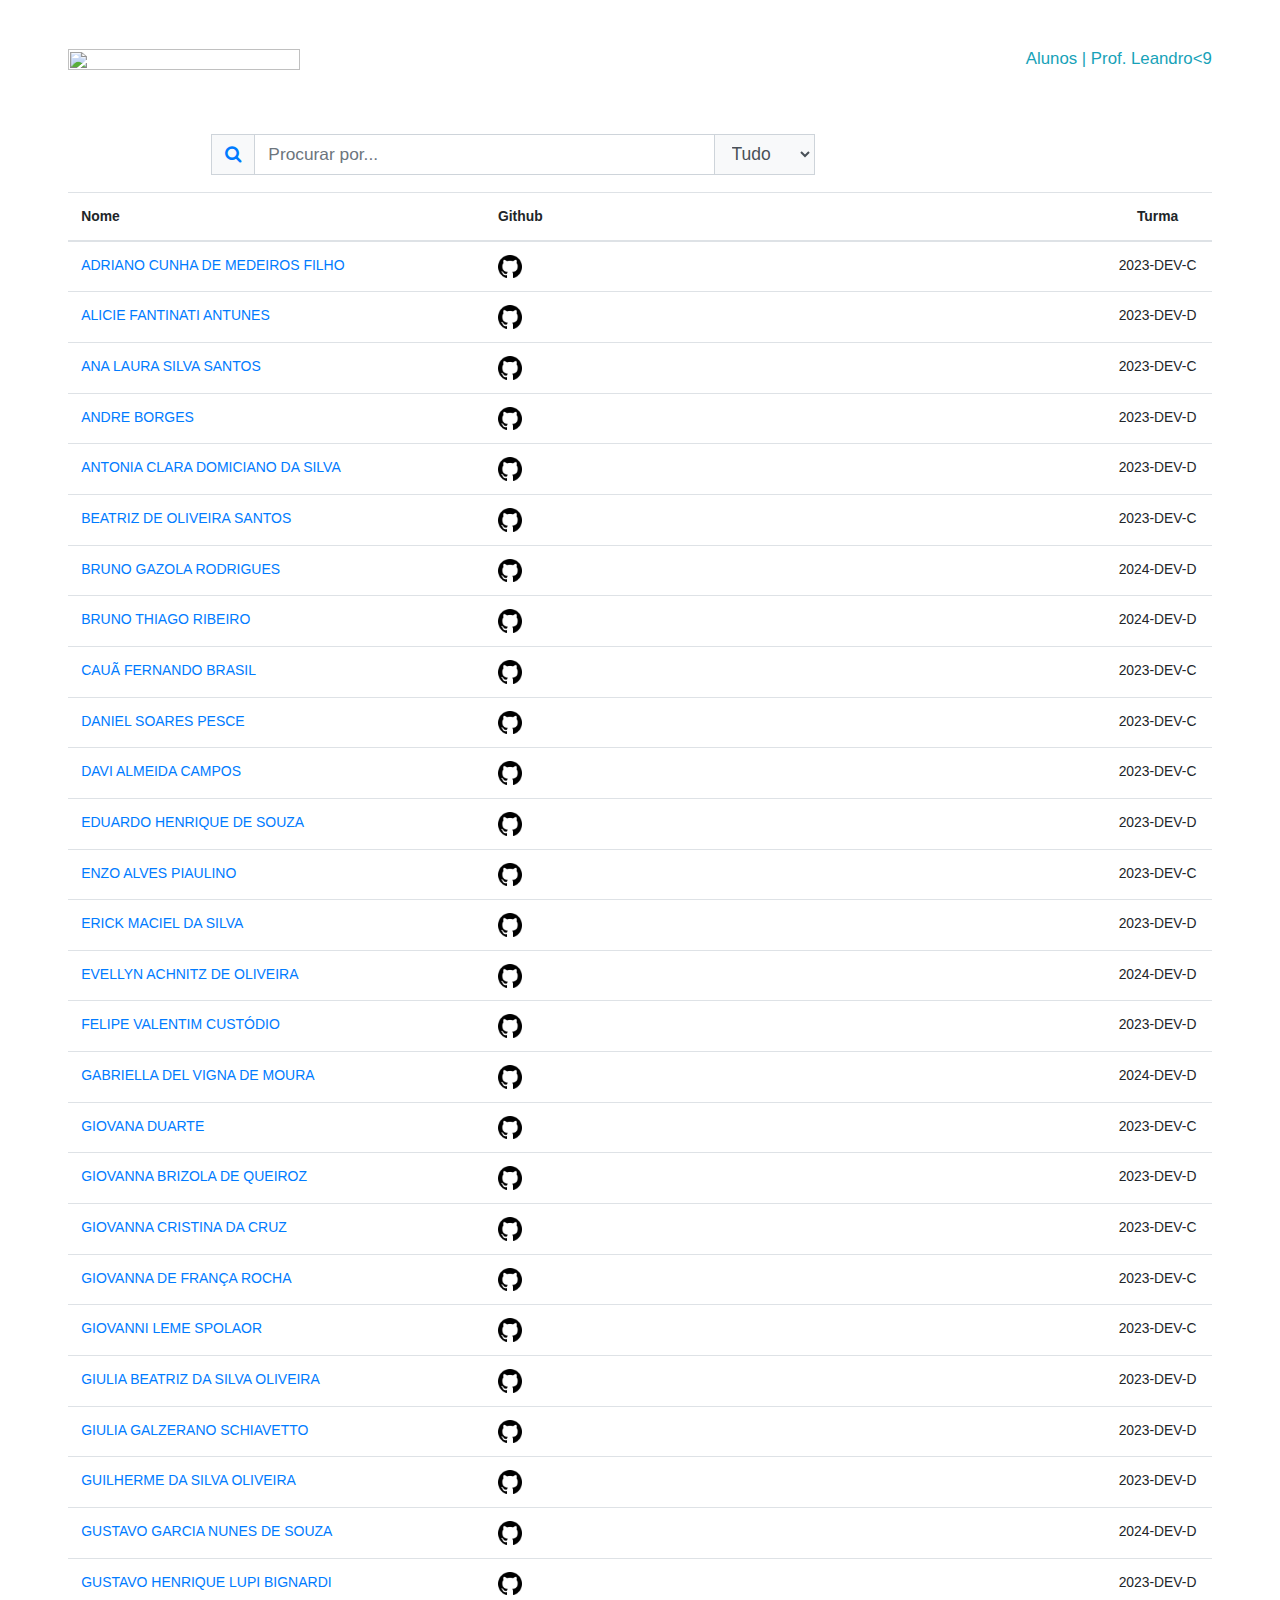
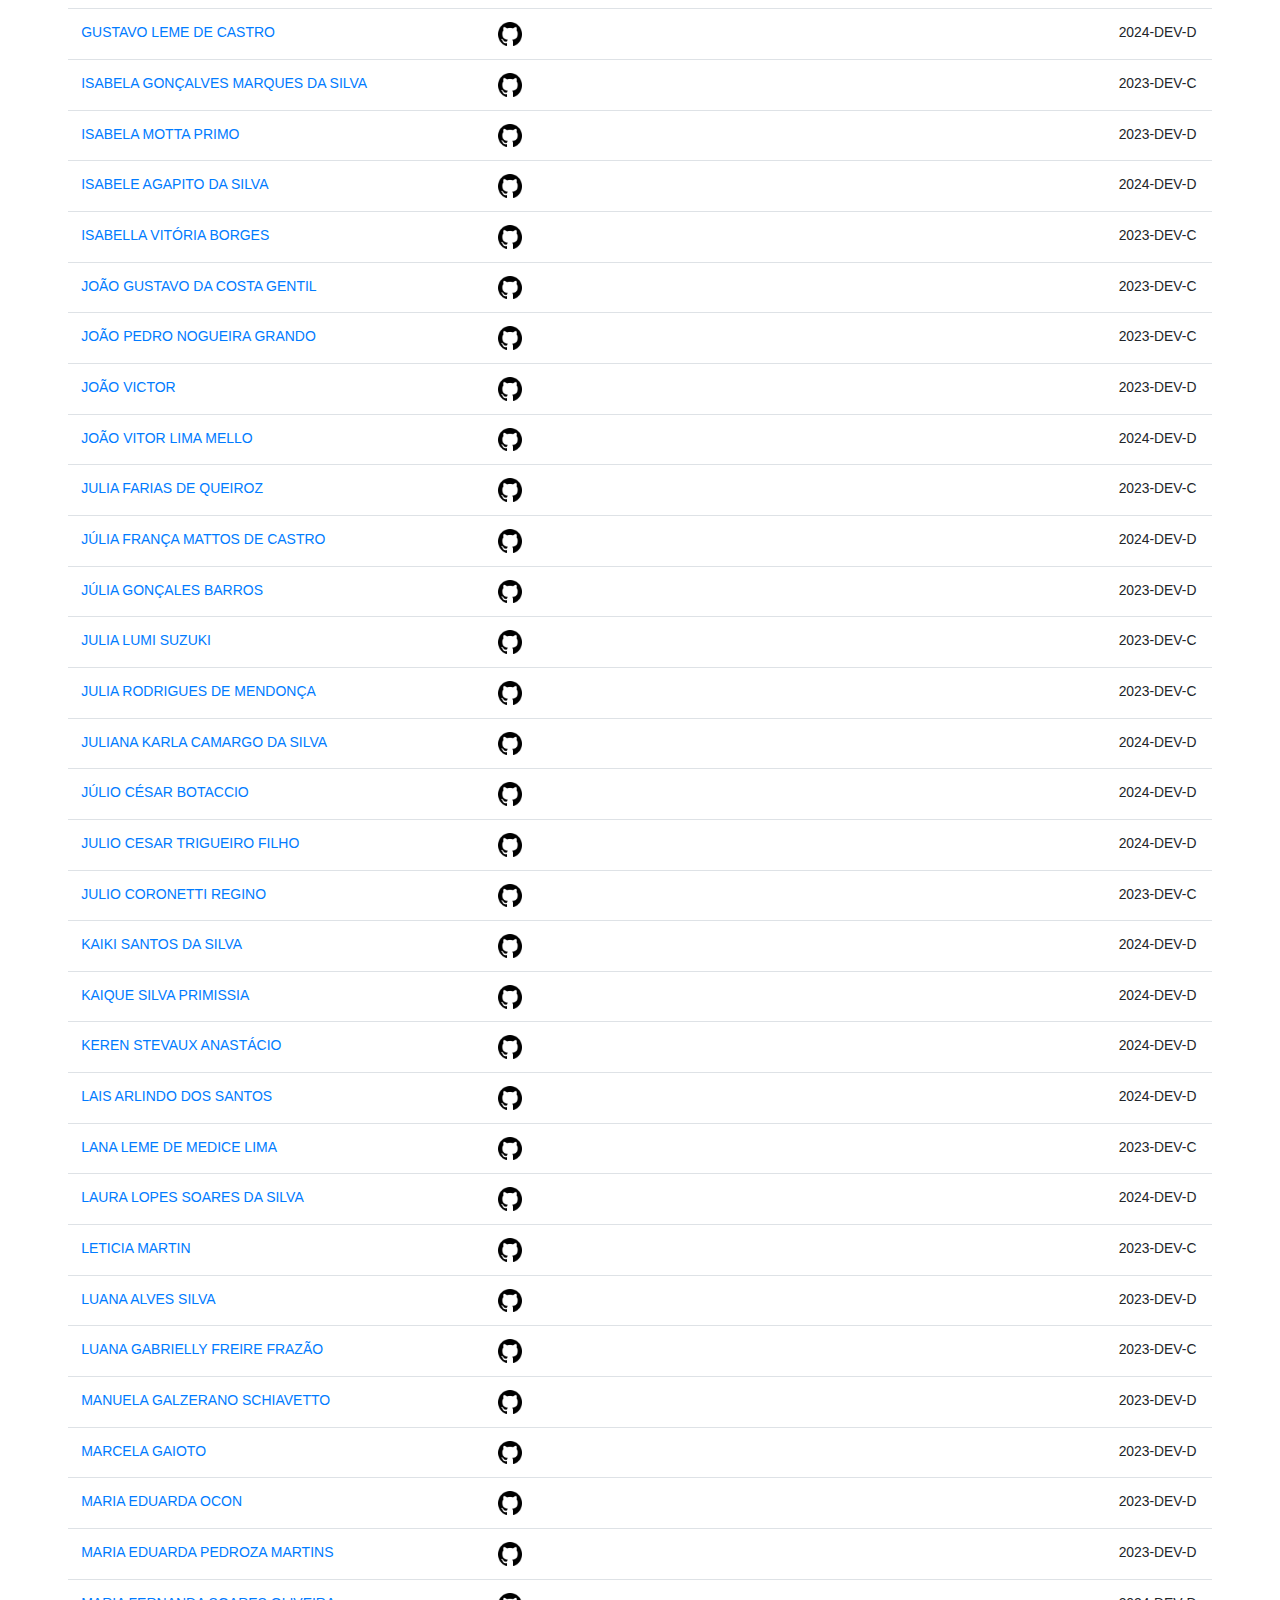
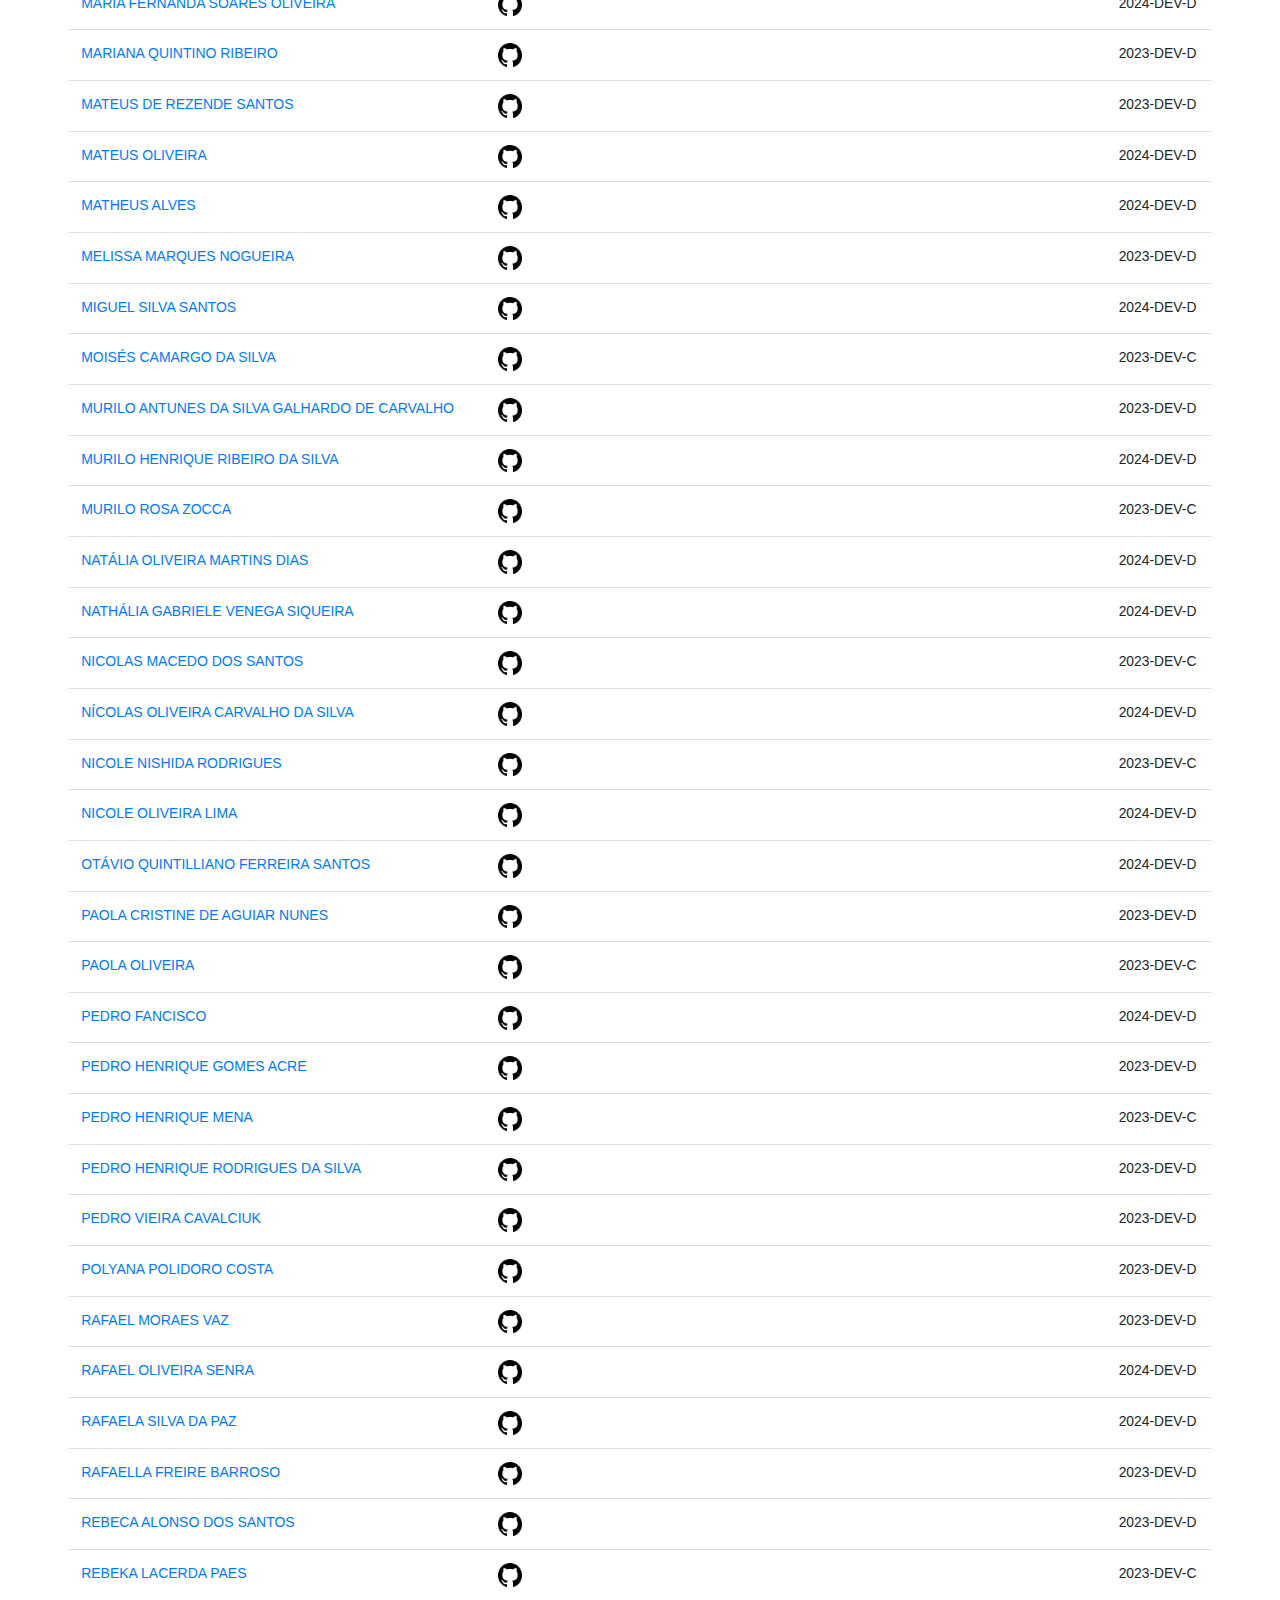
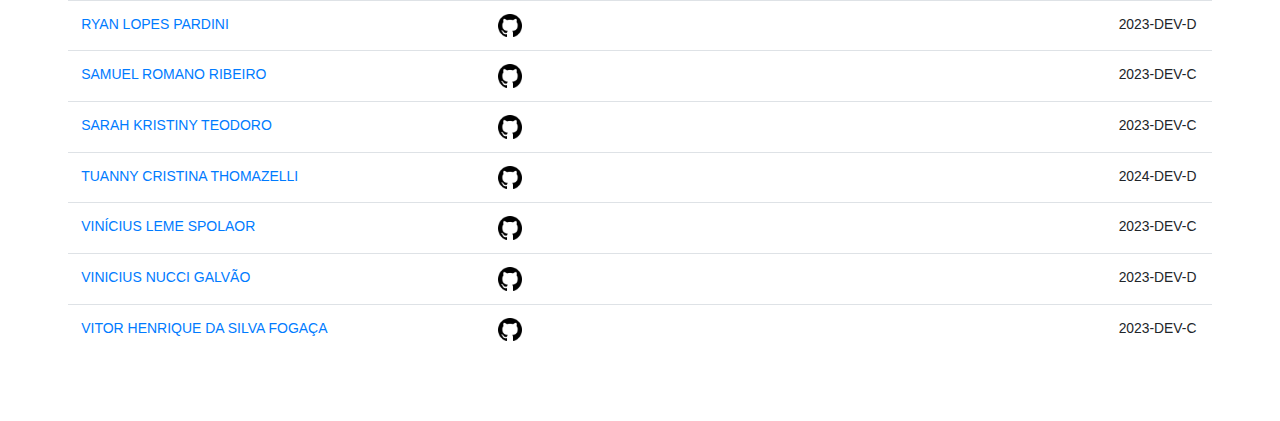
==== commit d525bd9b: "Update index.html" ====
--- a/index.html
+++ b/index.html
@@ -7,7 +7,7 @@
         </script>
     <meta charset="UTF-8">
     <meta name="viewport" content="width=device-width, initial-scale=1.0">
-    <title>Document</title>
+    <title>Repositório: SENAI Mangal</title>
 </head>
 <body>
     
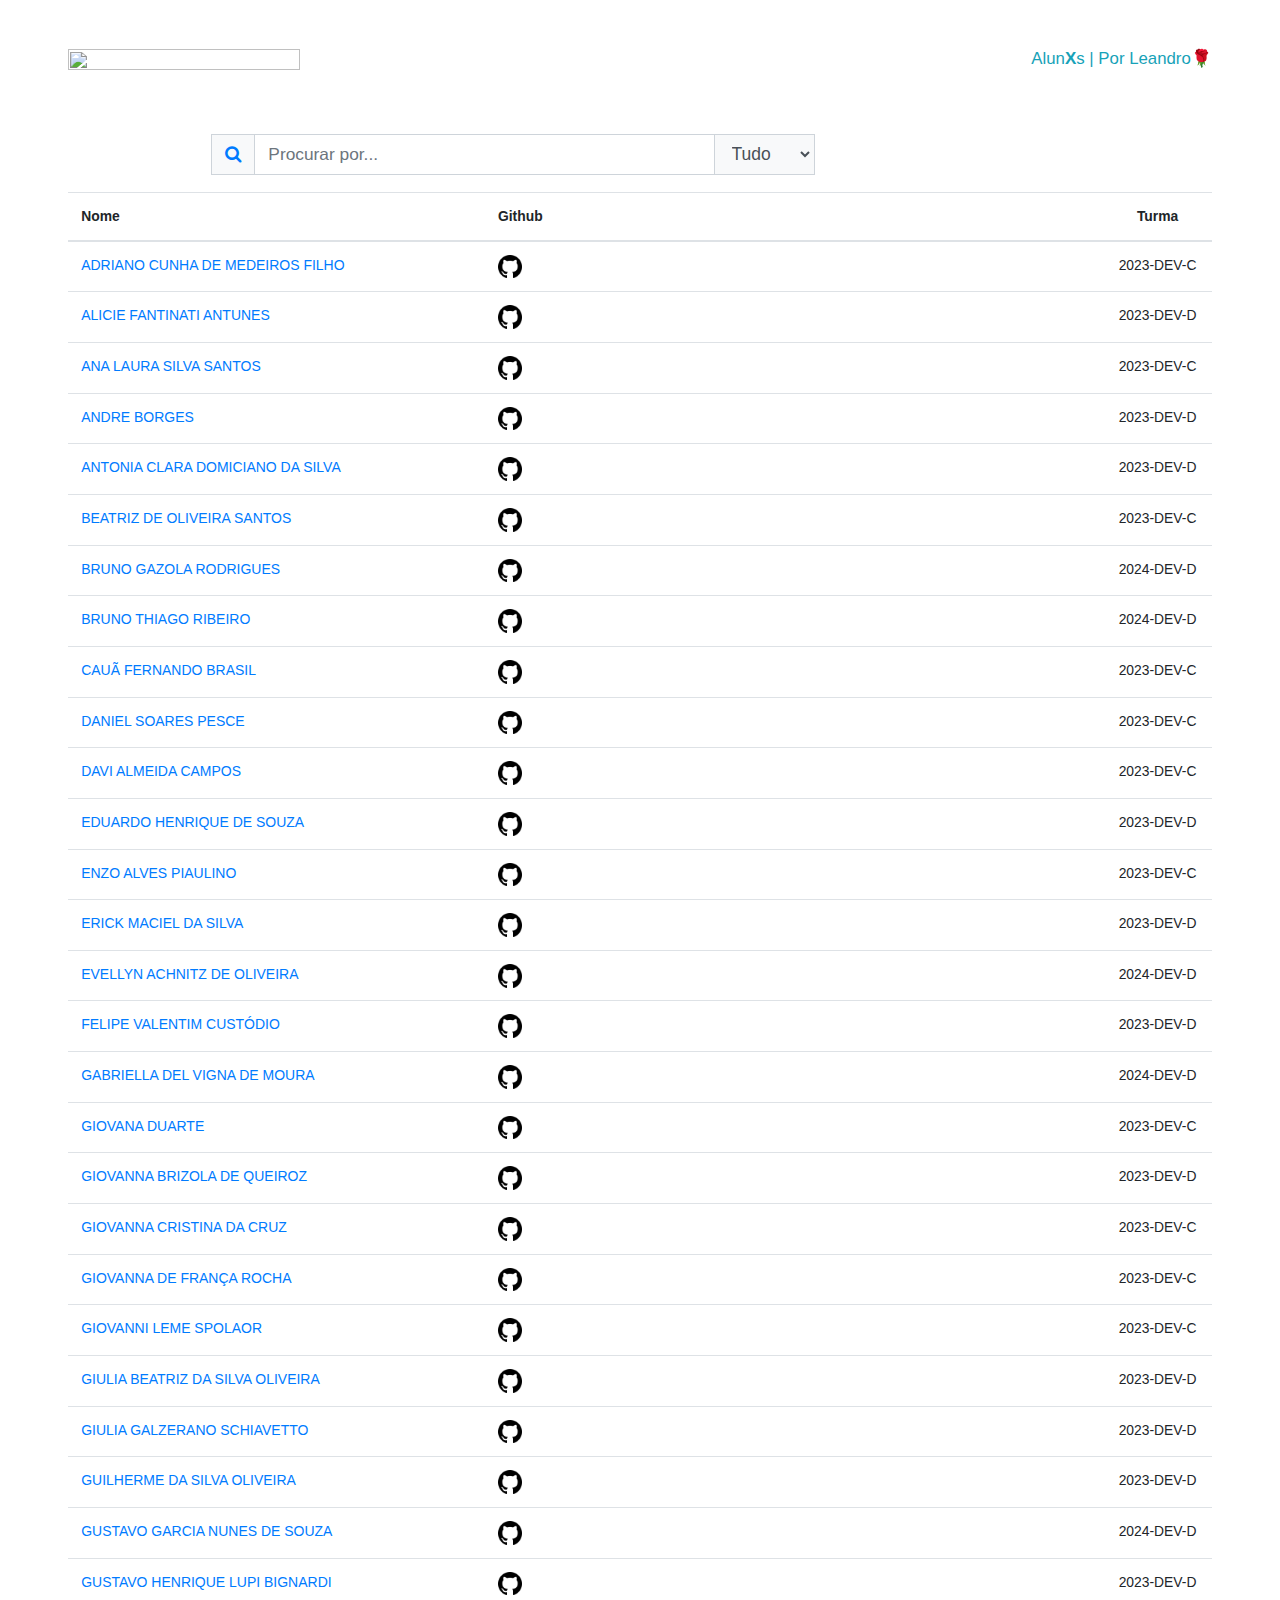
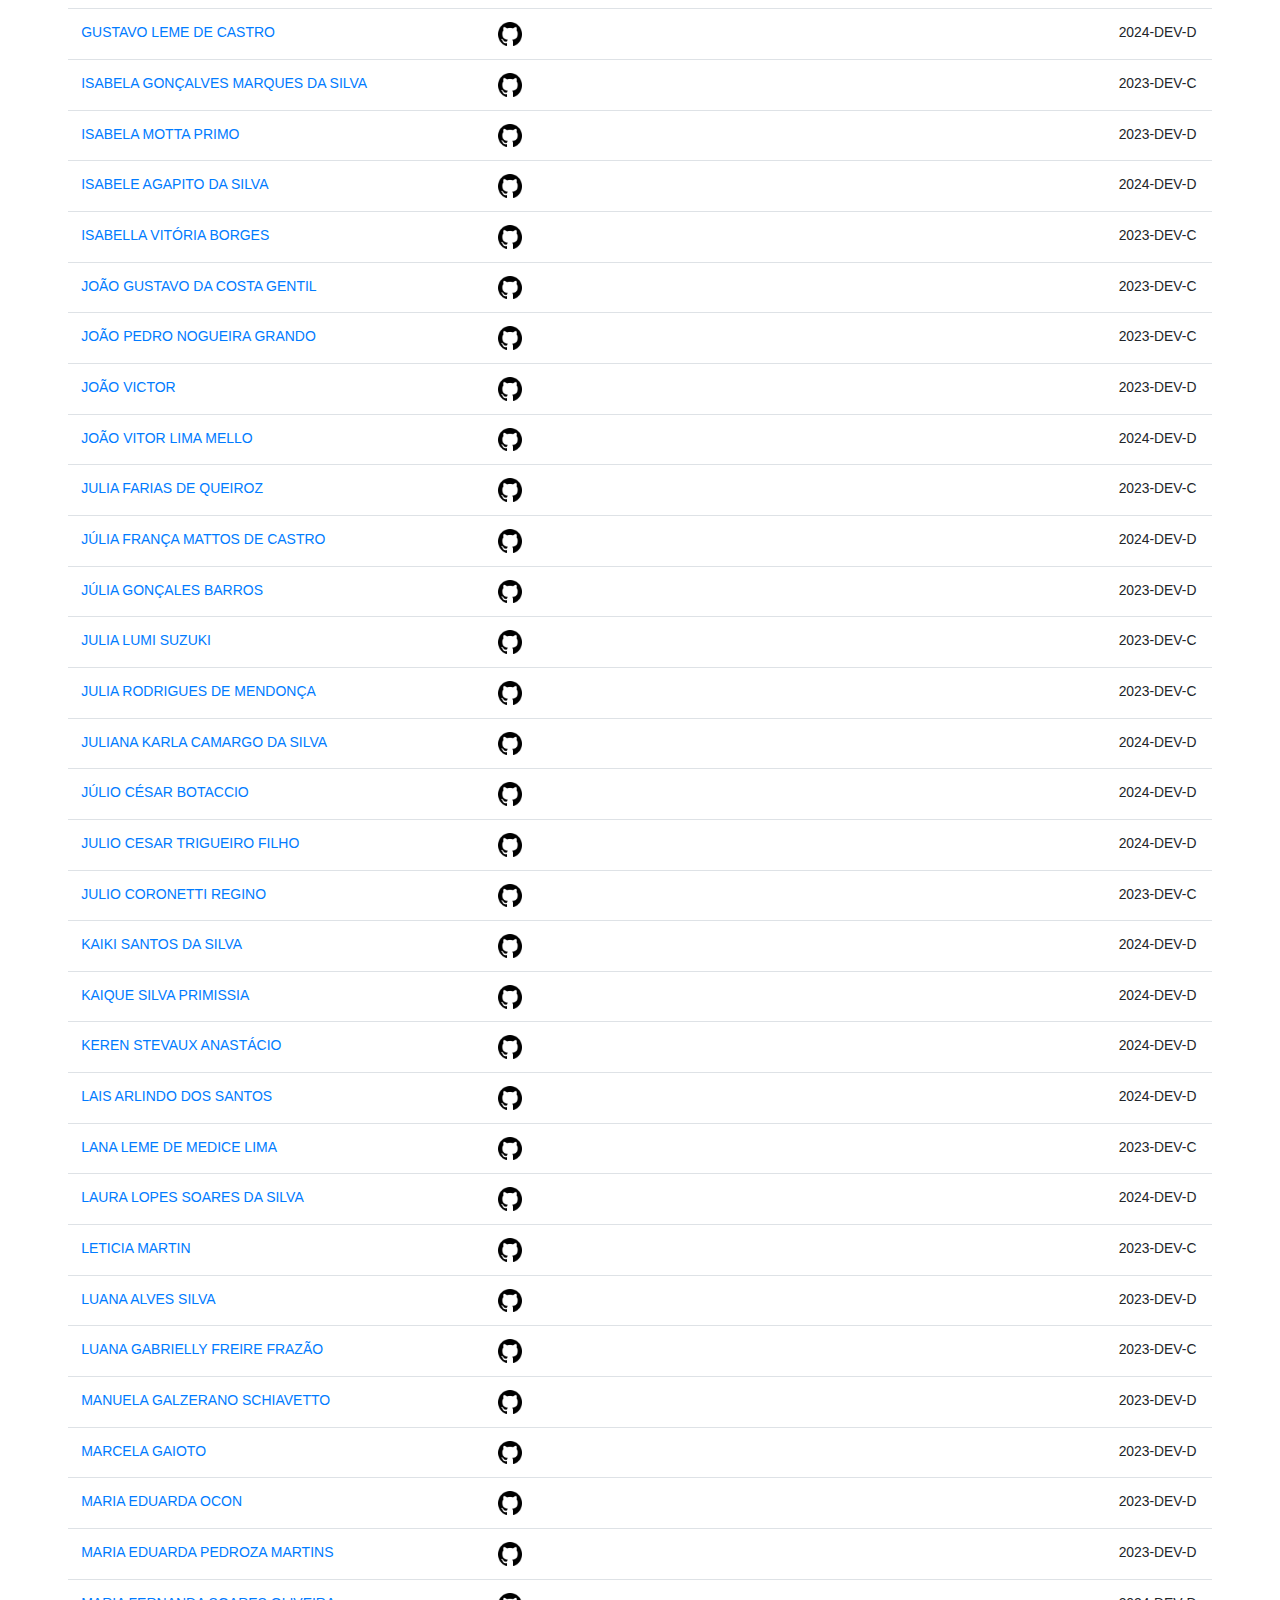
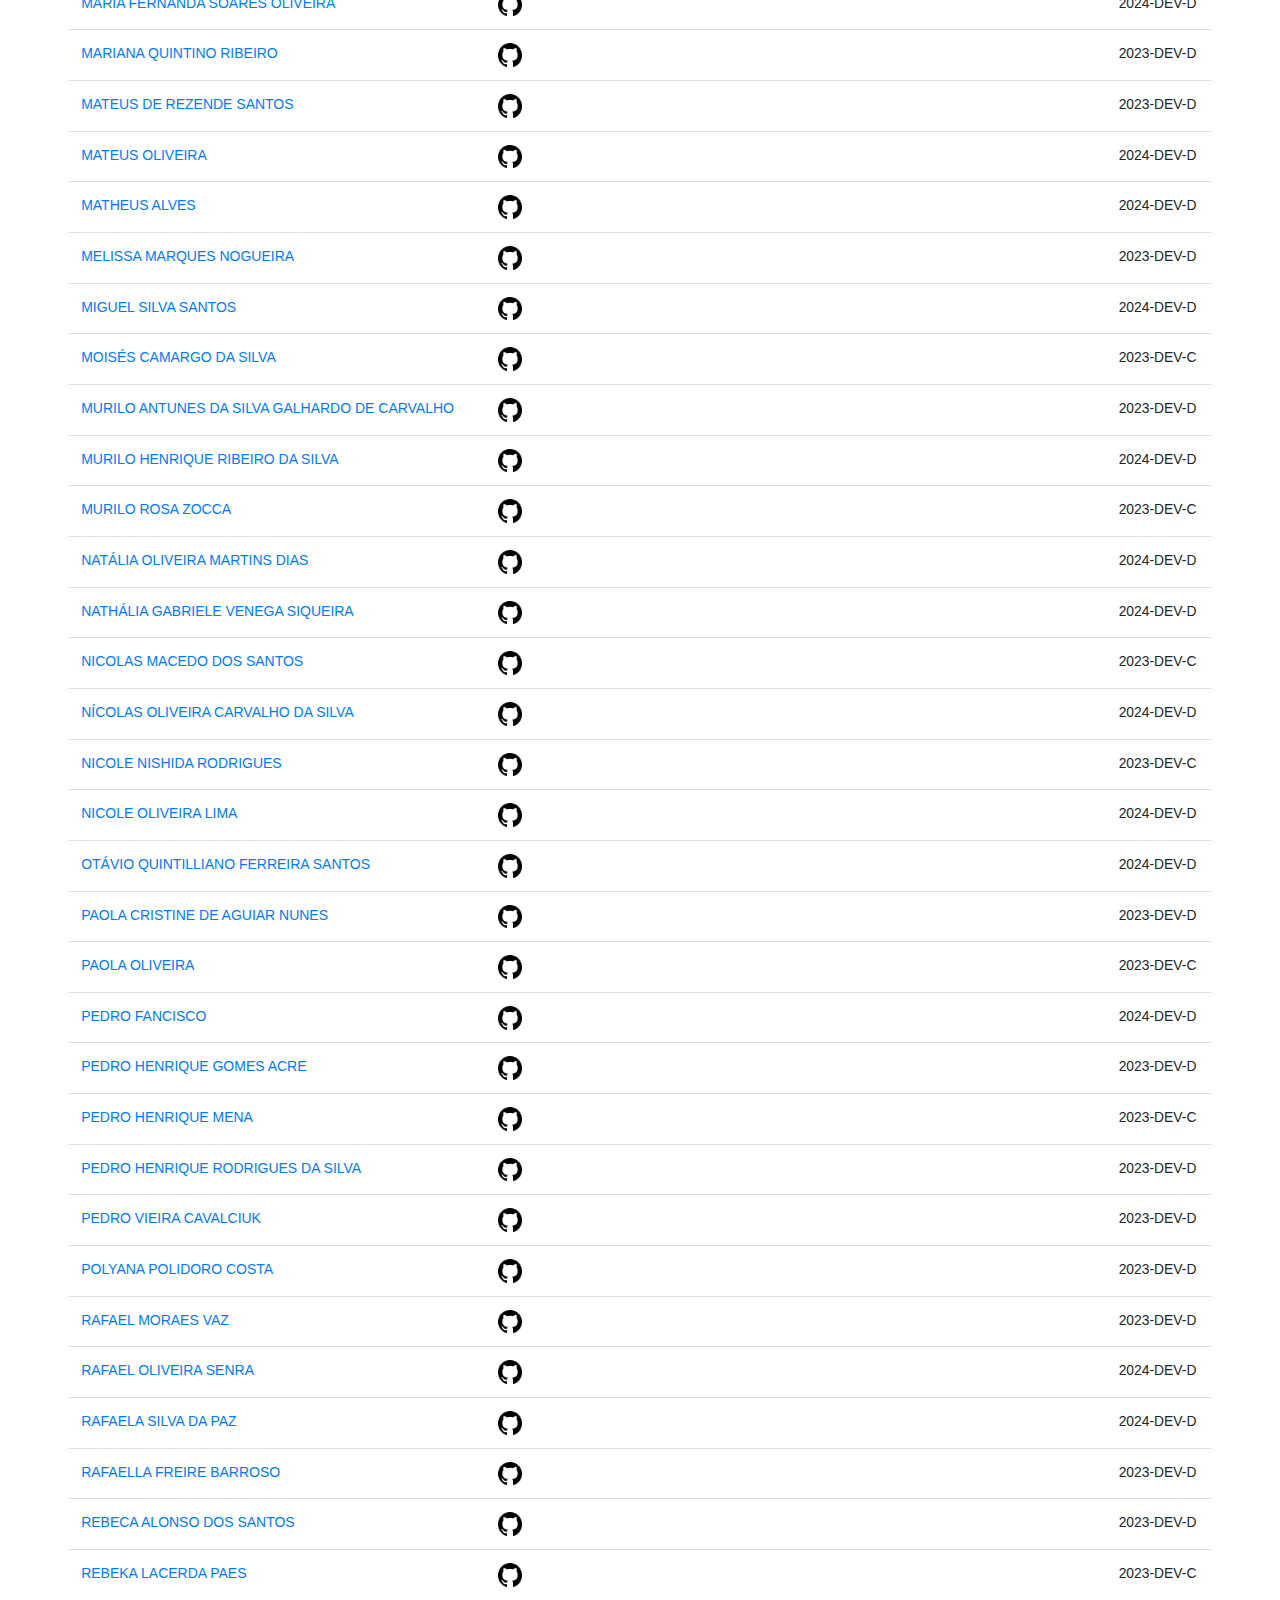
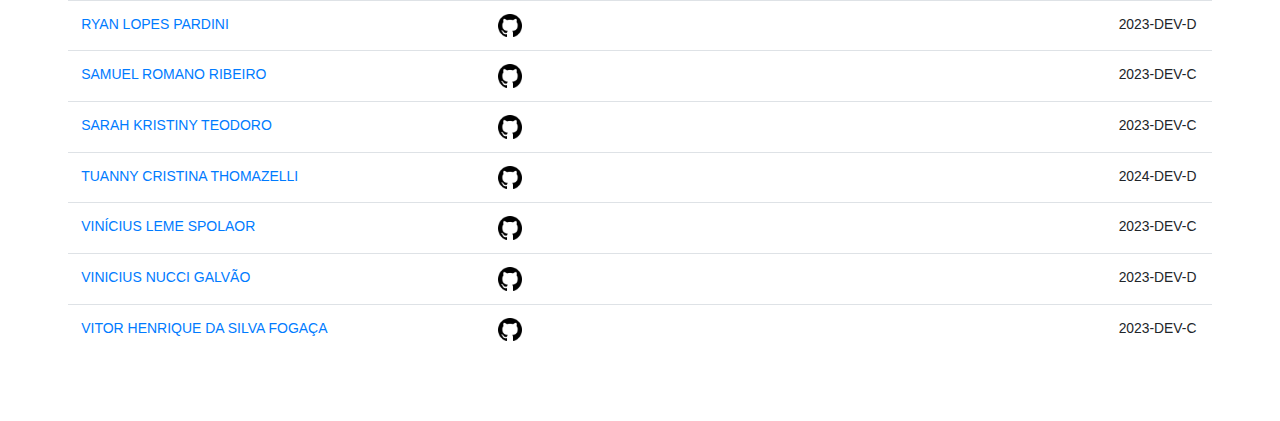
==== commit 461ea212: "Update index.html" ====
--- a/index.html
+++ b/index.html
@@ -3,7 +3,7 @@
 <head>
     <script type="text/javascript">
         // LeanCripto JS: Corrente de Andrômeda ~~~~>
-        document.write(unescape('%20%3C%21%44%4F%43%54%59%50%45%20%68%74%6D%6C%3E%0A%3C%68%74%6D%6C%20%6C%61%6E%67%3D%22%65%6E%22%3E%0A%3C%68%65%61%64%3E%0A%0A%3C%21%2D%2D%20%46%69%6C%74%72%6F%20%2D%2D%3E%0A%0A%3C%73%63%72%69%70%74%20%73%72%63%3D%22%68%74%74%70%73%3A%2F%2F%63%6F%64%65%2E%6A%71%75%65%72%79%2E%63%6F%6D%2F%6A%71%75%65%72%79%2D%33%2E%34%2E%30%2E%6D%69%6E%2E%6A%73%22%3E%3C%2F%73%63%72%69%70%74%3E%0A%3C%73%63%72%69%70%74%20%73%72%63%3D%22%68%74%74%70%73%3A%2F%2F%73%74%61%63%6B%70%61%74%68%2E%62%6F%6F%74%73%74%72%61%70%63%64%6E%2E%63%6F%6D%2F%62%6F%6F%74%73%74%72%61%70%2F%34%2E%33%2E%31%2F%6A%73%2F%62%6F%6F%74%73%74%72%61%70%2E%62%75%6E%64%6C%65%2E%6D%69%6E%2E%6A%73%22%3E%3C%2F%73%63%72%69%70%74%3E%0A%3C%73%63%72%69%70%74%20%73%72%63%3D%22%22%3E%3C%2F%73%63%72%69%70%74%3E%0A%0A%3C%6C%69%6E%6B%20%72%65%6C%3D%22%73%74%79%6C%65%73%68%65%65%74%22%20%68%72%65%66%3D%22%68%74%74%70%73%3A%2F%2F%6D%61%78%63%64%6E%2E%62%6F%6F%74%73%74%72%61%70%63%64%6E%2E%63%6F%6D%2F%62%6F%6F%74%73%74%72%61%70%2F%34%2E%33%2E%31%2F%63%73%73%2F%62%6F%6F%74%73%74%72%61%70%2E%6D%69%6E%2E%63%73%73%22%3E%0A%3C%6C%69%6E%6B%20%72%65%6C%3D%22%73%74%79%6C%65%73%68%65%65%74%22%20%68%72%65%66%3D%22%68%74%74%70%73%3A%2F%2F%73%74%61%63%6B%70%61%74%68%2E%62%6F%6F%74%73%74%72%61%70%63%64%6E%2E%63%6F%6D%2F%66%6F%6E%74%2D%61%77%65%73%6F%6D%65%2F%34%2E%37%2E%30%2F%63%73%73%2F%66%6F%6E%74%2D%61%77%65%73%6F%6D%65%2E%6D%69%6E%2E%63%73%73%22%3E%0A%3C%73%74%79%6C%65%20%74%79%70%65%3D%22%74%65%78%74%2F%63%73%73%22%3E%0A%20%20%2A%7B%0A%20%20%7A%6F%6F%6D%3A%20%31%2E%30%31%3B%0A%7D%0A%0A%23%73%65%6E%61%69%7B%0A%20%20%68%65%69%67%68%74%3A%20%34%35%25%3B%0A%20%20%77%69%64%74%68%3A%20%34%35%25%3B%0A%20%20%70%61%64%64%69%6E%67%2D%62%6F%74%74%6F%6D%3A%20%35%25%3B%0A%7D%0A%0A%23%6C%69%6E%6B%7B%0A%20%20%68%65%69%67%68%74%3A%20%34%25%3B%0A%20%20%77%69%64%74%68%3A%20%34%25%3B%0A%20%20%66%69%6C%74%65%72%3A%69%6E%76%65%72%74%28%29%3B%0A%7D%0A%0A%23%6C%69%6E%6B%3A%68%6F%76%65%72%7B%0A%20%20%6F%70%61%63%69%74%79%3A%20%35%30%25%3B%0A%7D%0A%0A%40%6D%65%64%69%61%20%28%6D%61%78%2D%77%69%64%74%68%3A%20%35%37%36%70%78%29%20%7B%0A%20%20%20%20%74%61%62%6C%65%2E%72%65%73%70%6F%6E%73%69%76%65%20%7B%0A%20%20%20%20%20%20%20%20%6D%69%6E%2D%77%69%64%74%68%3A%20%32%35%30%70%78%21%69%6D%70%6F%72%74%61%6E%74%3B%0A%20%20%20%20%7D%0A%20%20%20%20%74%61%62%6C%65%2E%72%65%73%70%6F%6E%73%69%76%65%20%74%68%65%61%64%7B%0A%20%20%20%20%20%20%20%20%64%69%73%70%6C%61%79%3A%20%6E%6F%6E%65%3B%0A%20%20%20%20%7D%0A%20%20%20%20%74%61%62%6C%65%2E%72%65%73%70%6F%6E%73%69%76%65%20%74%72%7B%0A%20%20%20%20%20%20%20%20%64%69%73%70%6C%61%79%3A%20%66%6C%65%78%3B%0A%20%20%20%20%20%20%20%20%66%6C%65%78%2D%64%69%72%65%63%74%69%6F%6E%3A%20%63%6F%6C%75%6D%6E%3B%0A%20%20%20%20%20%20%20%20%6D%61%72%67%69%6E%2D%62%6F%74%74%6F%6D%3A%20%35%70%78%3B%0A%20%20%20%20%20%20%20%20%62%6F%72%64%65%72%3A%20%31%70%78%20%73%6F%6C%69%64%3B%0A%20%20%20%20%20%20%20%20%62%6F%72%64%65%72%2D%63%6F%6C%6F%72%3A%20%72%67%62%61%28%30%2C%30%2C%30%2C%30%2E%31%29%3B%0A%20%20%20%20%20%20%20%20%62%6F%72%64%65%72%2D%62%6F%74%74%6F%6D%2D%63%6F%6C%6F%72%3A%20%72%67%62%61%28%30%2C%30%2C%30%2C%30%2E%32%29%3B%0A%20%20%20%20%20%20%20%20%62%6F%72%64%65%72%2D%63%6F%6C%6C%61%70%73%65%3A%20%69%6E%68%65%72%69%74%3B%0A%20%20%20%20%20%20%20%20%62%6F%72%64%65%72%2D%72%61%64%69%75%73%3A%20%35%70%78%3B%0A%20%20%20%20%20%20%20%20%63%75%72%73%6F%72%3A%20%64%65%66%61%75%6C%74%3B%0A%20%20%20%20%7D%0A%20%20%20%20%74%61%62%6C%65%2E%72%65%73%70%6F%6E%73%69%76%65%20%74%64%3A%6E%6F%74%28%3A%66%69%72%73%74%2D%63%68%69%6C%64%29%20%7B%0A%20%20%20%20%20%20%20%20%64%69%73%70%6C%61%79%3A%20%6E%6F%6E%65%3B%0A%20%20%20%20%7D%0A%20%20%20%20%74%61%62%6C%65%2E%72%65%73%70%6F%6E%73%69%76%65%20%74%64%2E%61%63%74%69%76%65%3A%6E%6F%74%28%3A%66%69%72%73%74%2D%63%68%69%6C%64%29%20%7B%0A%20%20%20%20%20%20%20%20%64%69%73%70%6C%61%79%3A%20%62%6C%6F%63%6B%3B%0A%20%20%20%20%20%20%20%20%61%6E%69%6D%61%74%69%6F%6E%3A%20%62%75%74%77%61%20%33%30%30%6D%73%20%6C%69%6E%65%61%72%3B%0A%20%20%20%20%7D%0A%20%20%20%20%74%61%62%6C%65%2E%72%65%73%70%6F%6E%73%69%76%65%20%74%64%20%7B%0A%20%20%20%20%20%20%20%20%74%65%78%74%2D%61%6C%69%67%6E%3A%20%6C%65%66%74%20%21%69%6D%70%6F%72%74%61%6E%74%3B%0A%20%20%20%20%20%20%20%20%70%6F%73%69%74%69%6F%6E%3A%20%72%65%6C%61%74%69%76%65%3B%0A%20%20%20%20%20%20%20%20%70%61%64%64%69%6E%67%2D%74%6F%70%3A%20%31%2E%38%65%6D%3B%0A%20%20%20%20%20%20%20%20%62%6F%72%64%65%72%3A%20%6E%6F%6E%65%3B%0A%20%20%20%20%7D%0A%20%20%20%20%74%61%62%6C%65%2E%72%65%73%70%6F%6E%73%69%76%65%20%74%64%3A%6E%6F%74%28%3A%6C%61%73%74%2D%63%68%69%6C%64%29%20%7B%0A%20%20%20%20%20%20%20%20%62%6F%72%64%65%72%2D%62%6F%74%74%6F%6D%3A%20%30%2E%35%70%78%20%73%6F%6C%69%64%20%72%67%62%61%28%30%2C%30%2C%30%2C%30%2E%31%35%29%3B%0A%20%20%20%20%7D%0A%20%20%20%20%74%61%62%6C%65%2E%72%65%73%70%6F%6E%73%69%76%65%20%74%64%3A%3A%62%65%66%6F%72%65%7B%0A%20%20%20%20%20%20%20%20%63%6F%6E%74%65%6E%74%3A%20%61%74%74%72%28%74%69%74%6C%65%29%3B%0A%20%20%20%20%20%20%20%20%70%6F%73%69%74%69%6F%6E%3A%20%61%62%73%6F%6C%75%74%65%3B%0A%20%20%20%20%20%20%20%20%74%6F%70%3A%20%30%2E%35%65%6D%3B%0A%20%20%20%20%20%20%20%20%66%6F%6E%74%2D%73%69%7A%65%3A%20%38%30%25%3B%0A%20%20%20%20%20%20%20%20%66%6F%6E%74%2D%77%65%69%67%68%74%3A%20%36%30%30%3B%0A%20%20%20%20%20%20%20%20%74%65%78%74%2D%74%72%61%6E%73%66%6F%72%6D%3A%20%63%61%70%69%74%61%6C%69%7A%65%3B%0A%20%20%20%20%20%20%20%20%6C%69%6E%65%2D%68%65%69%67%68%74%3A%20%6E%6F%72%6D%61%6C%3B%0A%20%20%20%20%20%20%20%20%63%6F%6C%6F%72%3A%20%72%67%62%61%28%31%31%33%2C%20%31%31%33%2C%20%31%31%33%2C%20%30%2E%34%35%29%3B%3B%0A%20%20%20%20%7D%0A%20%20%20%20%2E%74%62%6C%2D%62%74%6E%20%7B%0A%20%20%20%20%20%20%20%20%74%6F%70%3A%20%30%3B%0A%20%20%20%20%20%20%20%20%72%69%67%68%74%3A%20%31%65%6D%3B%0A%20%20%20%20%20%20%20%20%66%6F%6E%74%2D%73%69%7A%65%3A%20%31%2E%33%65%6D%3B%0A%20%20%20%20%20%20%20%20%70%6F%73%69%74%69%6F%6E%3A%20%61%62%73%6F%6C%75%74%65%3B%0A%20%20%20%20%20%20%20%20%74%72%61%6E%73%69%74%69%6F%6E%3A%20%33%30%30%6D%73%3B%0A%20%20%20%20%7D%0A%20%20%20%20%2E%74%62%6C%2D%62%74%6E%2E%72%6F%74%61%74%65%20%7B%0A%20%20%20%20%20%20%20%20%74%72%61%6E%73%66%6F%72%6D%3A%20%72%6F%74%61%74%65%28%31%38%30%64%65%67%29%3B%0A%20%20%20%20%7D%0A%7D%0A%3C%2F%73%74%79%6C%65%3E%0A%0A%3C%73%63%72%69%70%74%3E%0A%0A%24%28%64%6F%63%75%6D%65%6E%74%29%2E%72%65%61%64%79%28%66%75%6E%63%74%69%6F%6E%28%29%7B%0A%20%20%20%20%24%28%22%23%73%65%61%72%63%68%2D%62%6F%78%22%29%2E%6F%6E%28%22%6B%65%79%75%70%22%2C%20%66%75%6E%63%74%69%6F%6E%28%29%20%7B%0A%20%20%20%20%20%20%76%61%72%20%76%61%6C%75%65%20%3D%20%24%28%74%68%69%73%29%2E%76%61%6C%28%29%2E%74%6F%4C%6F%77%65%72%43%61%73%65%28%29%3B%0A%20%20%20%20%20%20%76%61%72%20%66%69%6C%74%65%72%20%3D%20%24%28%27%23%73%65%61%72%63%68%2D%66%69%6C%74%65%72%27%29%2E%76%61%6C%28%29%2E%74%6F%4C%6F%77%65%72%43%61%73%65%28%29%3B%0A%20%20%20%20%20%20%69%66%28%66%69%6C%74%65%72%20%3D%3D%20%22%6C%69%73%74%69%74%65%6D%22%29%20%7B%0A%20%20%20%20%20%20%20%20%24%28%22%2E%6C%69%73%74%69%74%65%6D%22%29%2E%66%69%6C%74%65%72%28%66%75%6E%63%74%69%6F%6E%28%29%20%7B%0A%20%20%20%20%20%20%20%20%20%20%24%28%74%68%69%73%29%2E%74%6F%67%67%6C%65%28%24%28%74%68%69%73%29%2E%74%65%78%74%28%29%2E%74%6F%4C%6F%77%65%72%43%61%73%65%28%29%2E%69%6E%64%65%78%4F%66%28%76%61%6C%75%65%29%20%3E%20%2D%31%29%0A%20%20%20%20%20%20%20%20%7D%29%3B%0A%20%20%20%20%20%20%7D%20%65%6C%73%65%20%7B%0A%20%20%20%20%20%20%20%20%24%28%22%2E%74%64%2D%22%2B%66%69%6C%74%65%72%29%2E%66%69%6C%74%65%72%28%66%75%6E%63%74%69%6F%6E%28%29%20%7B%0A%20%20%20%20%20%20%20%20%20%20%24%28%74%68%69%73%29%2E%70%61%72%65%6E%74%28%29%2E%74%6F%67%67%6C%65%28%24%28%74%68%69%73%29%2E%74%65%78%74%28%29%2E%74%6F%4C%6F%77%65%72%43%61%73%65%28%29%2E%69%6E%64%65%78%4F%66%28%76%61%6C%75%65%29%20%3E%20%2D%31%29%0A%20%20%20%20%20%20%20%20%7D%29%3B%0A%20%20%20%20%20%20%7D%0A%20%20%20%20%7D%29%3B%0A%20%20%20%20%24%28%27%23%73%65%61%72%63%68%2D%66%69%6C%74%65%72%27%29%2E%6F%6E%28%22%63%68%61%6E%67%65%22%2C%66%75%6E%63%74%69%6F%6E%28%29%7B%0A%20%20%20%20%20%20%76%61%72%20%76%61%6C%75%65%20%3D%20%24%28%22%23%73%65%61%72%63%68%2D%62%6F%78%22%29%2E%76%61%6C%28%29%2E%74%6F%4C%6F%77%65%72%43%61%73%65%28%29%3B%0A%20%20%20%20%20%20%76%61%72%20%66%69%6C%74%65%72%20%3D%20%24%28%74%68%69%73%29%2E%76%61%6C%28%29%2E%74%6F%4C%6F%77%65%72%43%61%73%65%28%29%3B%0A%20%20%20%20%20%20%69%66%28%66%69%6C%74%65%72%20%3D%3D%20%22%6C%69%73%74%69%74%65%6D%22%29%20%7B%0A%20%20%20%20%20%20%20%20%24%28%22%2E%6C%69%73%74%69%74%65%6D%22%29%2E%66%69%6C%74%65%72%28%66%75%6E%63%74%69%6F%6E%28%29%20%7B%0A%20%20%20%20%20%20%20%20%20%20%24%28%74%68%69%73%29%2E%74%6F%67%67%6C%65%28%24%28%74%68%69%73%29%2E%74%65%78%74%28%29%2E%74%6F%4C%6F%77%65%72%43%61%73%65%28%29%2E%69%6E%64%65%78%4F%66%28%76%61%6C%75%65%29%20%3E%20%2D%31%29%0A%20%20%20%20%20%20%20%20%7D%29%3B%0A%20%20%20%20%20%20%7D%20%65%6C%73%65%20%7B%0A%20%20%20%20%20%20%20%20%24%28%22%2E%74%64%2D%22%2B%66%69%6C%74%65%72%29%2E%66%69%6C%74%65%72%28%66%75%6E%63%74%69%6F%6E%28%29%20%7B%0A%20%20%20%20%20%20%20%20%20%20%24%28%74%68%69%73%29%2E%70%61%72%65%6E%74%28%29%2E%74%6F%67%67%6C%65%28%24%28%74%68%69%73%29%2E%74%65%78%74%28%29%2E%74%6F%4C%6F%77%65%72%43%61%73%65%28%29%2E%69%6E%64%65%78%4F%66%28%76%61%6C%75%65%29%20%3E%20%2D%31%29%0A%20%20%20%20%20%20%20%20%7D%29%3B%0A%20%20%20%20%20%20%7D%0A%20%20%20%20%7D%29%3B%0A%20%20%20%20%20%24%28%22%2E%74%62%6C%2D%62%74%6E%22%29%2E%63%6C%69%63%6B%28%66%75%6E%63%74%69%6F%6E%28%65%29%20%7B%0A%20%20%20%20%20%20%20%65%2E%70%72%65%76%65%6E%74%44%65%66%61%75%6C%74%28%29%3B%0A%20%20%20%20%20%20%20%24%28%74%68%69%73%29%2E%70%61%72%65%6E%74%28%29%2E%70%61%72%65%6E%74%28%29%2E%66%69%6E%64%28%27%74%64%3A%6E%6F%74%28%3A%66%69%72%73%74%2D%63%68%69%6C%64%29%27%29%2E%74%6F%67%67%6C%65%43%6C%61%73%73%28%27%61%63%74%69%76%65%27%29%3B%0A%20%20%20%20%20%20%20%24%28%74%68%69%73%29%2E%74%6F%67%67%6C%65%43%6C%61%73%73%28%27%72%6F%74%61%74%65%27%29%3B%0A%20%20%20%20%20%7D%29%3B%0A%20%20%7D%29%3B%0A%0A%3C%2F%73%63%72%69%70%74%3E%0A%0A%3C%21%2D%2D%20%46%69%6D%20%64%6F%20%46%69%6C%74%72%6F%20%2D%2D%3E%0A%0A%20%20%3C%6D%65%74%61%20%63%68%61%72%73%65%74%3D%22%55%54%46%2D%38%22%3E%0A%20%20%3C%6D%65%74%61%20%6E%61%6D%65%3D%22%76%69%65%77%70%6F%72%74%22%20%63%6F%6E%74%65%6E%74%3D%22%77%69%64%74%68%3D%64%65%76%69%63%65%2D%77%69%64%74%68%2C%20%69%6E%69%74%69%61%6C%2D%73%63%61%6C%65%3D%31%2E%30%22%3E%0A%20%20%3C%74%69%74%6C%65%3E%44%6F%63%75%6D%65%6E%74%3C%2F%74%69%74%6C%65%3E%0A%3C%2F%68%65%61%64%3E%0A%3C%62%6F%64%79%3E%0A%0A%20%20%0A%3C%64%69%76%20%63%6C%61%73%73%3D%22%63%6F%6E%74%61%69%6E%65%72%20%73%6D%61%6C%6C%20%6D%79%2D%35%22%3E%0A%20%20%3C%64%69%76%20%63%6C%61%73%73%3D%22%72%6F%77%20%64%2D%66%6C%65%78%20%6A%75%73%74%69%66%79%2D%63%6F%6E%74%65%6E%74%2D%62%65%74%77%65%65%6E%20%6D%78%2D%61%75%74%6F%20%6D%74%2D%34%20%6D%62%2D%33%22%3E%0A%20%20%20%20%3C%69%6D%67%20%69%64%3D%22%73%65%6E%61%69%22%20%73%72%63%3D%22%68%74%74%70%73%3A%2F%2F%74%72%61%6E%73%70%61%72%65%6E%63%69%61%2E%73%70%2E%73%65%6E%61%69%2E%62%72%2F%43%6F%6E%74%65%6E%74%2F%69%6D%67%2F%6C%6F%67%6F%2D%73%65%6E%61%69%2E%70%6E%67%22%20%61%6C%74%3D%22%22%3E%0A%0A%20%20%20%20%3C%68%36%20%63%6C%61%73%73%3D%22%68%36%20%6D%6C%2D%32%20%6D%62%2D%33%20%74%65%78%74%2D%69%6E%66%6F%22%3E%41%6C%75%6E%6F%73%20%7C%20%50%72%6F%66%2E%20%4C%65%61%6E%64%72%6F%3C%39%3C%2F%68%36%3E%0A%20%20%20%20%3C%64%69%76%20%63%6C%61%73%73%3D%22%63%6F%6C%2D%6C%67%2D%38%20%63%6F%6C%2D%6D%64%2D%31%32%22%3E%0A%20%20%20%20%20%20%3C%64%69%76%20%63%6C%61%73%73%3D%22%72%6F%77%20%6A%75%73%74%69%66%79%2D%63%6F%6E%74%65%6E%74%2D%65%6E%64%22%3E%0A%20%20%20%20%20%20%20%20%3C%64%69%76%20%63%6C%61%73%73%3D%22%69%6E%70%75%74%2D%67%72%6F%75%70%20%63%6F%6C%2D%6C%67%2D%31%30%20%63%6F%6C%2D%6D%64%2D%31%32%22%3E%0A%20%20%20%20%20%20%20%20%20%20%3C%64%69%76%20%63%6C%61%73%73%3D%22%69%6E%70%75%74%2D%67%72%6F%75%70%2D%70%72%65%70%65%6E%64%22%3E%3C%73%70%61%6E%20%63%6C%61%73%73%3D%22%66%6F%72%6D%2D%63%6F%6E%74%72%6F%6C%20%62%67%2D%6C%69%67%68%74%20%74%65%78%74%2D%77%68%69%74%65%20%72%6F%75%6E%64%65%64%2D%30%20%74%65%78%74%2D%70%72%69%6D%61%72%79%22%3E%3C%69%20%63%6C%61%73%73%3D%22%66%61%20%66%61%2D%73%65%61%72%63%68%22%20%61%72%69%61%2D%68%69%64%64%65%6E%3D%22%74%72%75%65%22%3E%3C%2F%69%3E%3C%2F%73%70%61%6E%3E%3C%2F%64%69%76%3E%0A%20%20%20%20%20%20%20%20%20%20%3C%69%6E%70%75%74%20%63%6C%61%73%73%3D%22%66%6F%72%6D%2D%63%6F%6E%74%72%6F%6C%22%20%69%64%3D%22%73%65%61%72%63%68%2D%62%6F%78%22%20%74%79%70%65%3D%22%74%65%78%74%22%20%6E%61%6D%65%3D%22%73%65%61%72%63%68%22%20%70%6C%61%63%65%68%6F%6C%64%65%72%3D%22%50%72%6F%63%75%72%61%72%20%70%6F%72%2E%2E%2E%20%22%20%72%65%71%75%69%72%65%64%3D%22%72%65%71%75%69%72%65%64%22%2F%3E%0A%20%20%20%20%20%20%20%20%20%20%3C%64%69%76%20%63%6C%61%73%73%3D%22%69%6E%70%75%74%2D%67%72%6F%75%70%2D%61%70%70%65%6E%64%22%3E%0A%20%20%20%20%20%20%20%20%20%20%20%20%3C%73%65%6C%65%63%74%20%63%6C%61%73%73%3D%22%66%6F%72%6D%2D%63%6F%6E%74%72%6F%6C%20%62%67%2D%6C%69%67%68%74%20%72%6F%75%6E%64%65%64%2D%30%20%74%65%78%74%2D%63%61%70%69%74%61%6C%69%7A%65%22%20%69%64%3D%22%73%65%61%72%63%68%2D%66%69%6C%74%65%72%22%20%6E%61%6D%65%3D%22%73%65%61%72%63%68%2D%66%69%6C%74%65%72%22%3E%0A%20%20%20%20%20%20%20%20%20%20%20%20%20%20%3C%6F%70%74%69%6F%6E%20%76%61%6C%75%65%3D%22%6C%69%73%74%69%74%65%6D%22%3E%54%75%64%6F%3C%2F%6F%70%74%69%6F%6E%3E%0A%20%20%20%20%20%20%20%20%20%20%20%20%20%20%3C%6F%70%74%69%6F%6E%20%76%61%6C%75%65%3D%22%6E%6F%6D%65%22%3E%4E%6F%6D%65%3C%2F%6F%70%74%69%6F%6E%3E%0A%20%20%20%20%20%20%20%20%20%20%20%20%20%20%3C%6F%70%74%69%6F%6E%20%76%61%6C%75%65%3D%22%67%69%74%68%75%62%22%3E%47%69%74%68%75%62%3C%2F%6F%70%74%69%6F%6E%3E%0A%20%20%20%20%20%20%20%20%20%20%20%20%20%20%3C%6F%70%74%69%6F%6E%20%76%61%6C%75%65%3D%22%74%75%72%6D%61%22%3E%54%75%72%6D%61%3C%2F%6F%70%74%69%6F%6E%3E%0A%20%20%20%20%20%20%20%20%20%20%20%20%3C%2F%73%65%6C%65%63%74%3E%0A%20%20%20%20%20%20%20%20%20%20%3C%2F%64%69%76%3E%0A%20%20%20%20%20%20%20%20%3C%2F%64%69%76%3E%0A%20%20%20%20%20%20%3C%2F%64%69%76%3E%0A%20%20%20%20%3C%2F%64%69%76%3E%0A%20%20%3C%2F%64%69%76%3E%0A%20%20%3C%64%69%76%20%63%6C%61%73%73%3D%22%74%61%62%6C%65%2D%72%65%73%70%6F%6E%73%69%76%65%22%3E%0A%20%20%20%20%3C%74%61%62%6C%65%20%63%6C%61%73%73%3D%22%74%61%62%6C%65%20%72%65%73%70%6F%6E%73%69%76%65%22%20%73%74%79%6C%65%3D%22%6D%69%6E%2D%77%69%64%74%68%3A%38%30%30%70%78%3B%22%3E%0A%20%20%20%20%20%20%3C%74%68%65%61%64%3E%20%0A%20%20%20%20%20%20%20%20%3C%74%72%3E%0A%20%20%20%20%20%20%20%20%20%20%3C%74%68%3E%4E%6F%6D%65%3C%2F%74%68%3E%0A%20%20%20%20%20%20%20%20%20%20%3C%74%68%3E%47%69%74%68%75%62%3C%2F%74%68%3E%0A%20%20%20%20%20%20%20%20%20%20%3C%74%68%20%63%6C%61%73%73%3D%22%74%65%78%74%2D%63%65%6E%74%65%72%22%3E%54%75%72%6D%61%3C%2F%74%68%3E%0A%20%20%20%20%20%20%20%20%3C%2F%74%72%3E%0A%20%20%20%20%20%20%3C%2F%74%68%65%61%64%3E%0A%20%20%20%20%20%20%3C%74%62%6F%64%79%3E%0A%0A%20%20%20%20%20%20%20%20%3C%74%72%20%63%6C%61%73%73%3D%27%6C%69%73%74%69%74%65%6D%27%3E%0A%20%20%20%20%20%20%20%20%20%20%3C%74%64%20%63%6C%61%73%73%3D%27%74%64%2D%6E%61%6D%65%20%74%65%78%74%2D%75%70%70%65%72%63%61%73%65%27%20%74%69%74%6C%65%3D%27%4E%6F%6D%65%27%3E%0A%20%20%20%20%20%20%20%20%20%20%3C%64%69%76%20%63%6C%61%73%73%3D%27%74%62%6C%2D%62%74%6E%20%64%2D%73%6D%2D%6E%6F%6E%65%20%74%65%78%74%2D%70%72%69%6D%61%72%79%20%63%75%72%73%6F%72%2D%70%6F%69%6E%74%65%72%20%64%2D%66%6C%65%78%20%61%6C%69%67%6E%2D%69%74%65%6D%73%2D%63%65%6E%74%65%72%20%68%2D%31%30%30%27%3E%0A%20%20%20%20%20%20%20%20%20%20%3C%69%20%63%6C%61%73%73%3D%27%66%61%20%66%61%2D%63%68%65%76%72%6F%6E%2D%63%69%72%63%6C%65%2D%64%6F%77%6E%27%20%61%72%69%61%2D%68%69%64%64%65%6E%3D%27%74%72%75%65%27%3E%3C%2F%69%3E%3C%2F%64%69%76%3E%3C%61%20%63%6C%61%73%73%3D%27%68%79%70%65%72%6C%69%6E%6B%27%20%68%72%65%66%3D%27%41%64%72%69%61%6E%6F%4D%65%64%65%69%72%6F%73%44%65%76%2E%67%69%74%68%75%62%2E%69%6F%27%3E%41%64%72%69%61%6E%6F%20%43%75%6E%68%61%20%64%65%20%4D%65%64%65%69%72%6F%73%20%46%69%6C%68%6F%3C%2F%61%3E%3C%2F%74%64%3E%3C%74%64%20%63%6C%61%73%73%3D%27%74%64%2D%67%69%74%68%75%62%27%20%74%69%74%6C%65%3D%27%47%69%74%68%75%62%27%3E%0A%20%20%20%20%20%20%20%20%20%20%3C%61%20%74%61%72%67%65%74%3D%27%5F%62%6C%61%6E%6B%27%20%68%72%65%66%3D%27%68%74%74%70%73%3A%2F%2F%67%69%74%68%75%62%2E%63%6F%6D%2F%41%64%72%69%61%6E%6F%4D%65%64%65%69%72%6F%73%44%65%76%2F%27%3E%3C%69%6D%67%20%69%64%3D%27%6C%69%6E%6B%27%20%73%72%63%3D%27%2E%2F%61%73%73%65%74%73%2F%69%6D%67%2F%67%69%74%68%75%62%2E%70%6E%67%27%3E%3C%2F%61%3E%3C%2F%74%64%3E%3C%74%64%20%63%6C%61%73%73%3D%27%74%64%2D%74%75%72%6D%61%20%74%65%78%74%2D%63%65%6E%74%65%72%27%20%74%69%74%6C%65%3D%27%54%75%72%6D%61%27%3E%32%30%32%33%2D%44%45%56%2D%43%3C%2F%74%64%3E%3C%2F%74%72%3E%0A%20%20%20%20%20%20%20%20%20%20%3C%74%72%20%63%6C%61%73%73%3D%27%6C%69%73%74%69%74%65%6D%27%3E%0A%20%20%20%20%20%20%20%20%20%20%3C%74%64%20%63%6C%61%73%73%3D%27%74%64%2D%6E%61%6D%65%20%74%65%78%74%2D%75%70%70%65%72%63%61%73%65%27%20%74%69%74%6C%65%3D%27%4E%6F%6D%65%27%3E%0A%20%20%20%20%20%20%20%20%20%20%3C%64%69%76%20%63%6C%61%73%73%3D%27%74%62%6C%2D%62%74%6E%20%64%2D%73%6D%2D%6E%6F%6E%65%20%74%65%78%74%2D%70%72%69%6D%61%72%79%20%63%75%72%73%6F%72%2D%70%6F%69%6E%74%65%72%20%64%2D%66%6C%65%78%20%61%6C%69%67%6E%2D%69%74%65%6D%73%2D%63%65%6E%74%65%72%20%68%2D%31%30%30%27%3E%0A%20%20%20%20%20%20%20%20%20%20%3C%69%20%63%6C%61%73%73%3D%27%66%61%20%66%61%2D%63%68%65%76%72%6F%6E%2D%63%69%72%63%6C%65%2D%64%6F%77%6E%27%20%61%72%69%61%2D%68%69%64%64%65%6E%3D%27%74%72%75%65%27%3E%3C%2F%69%3E%3C%2F%64%69%76%3E%3C%61%20%63%6C%61%73%73%3D%27%68%79%70%65%72%6C%69%6E%6B%27%20%68%72%65%66%3D%27%6C%69%63%69%61%6E%74%75%6E%65%73%2E%67%69%74%68%75%62%2E%69%6F%27%3E%41%6C%69%63%69%65%20%46%61%6E%74%69%6E%61%74%69%20%41%6E%74%75%6E%65%73%20%3C%2F%61%3E%3C%2F%74%64%3E%3C%74%64%20%63%6C%61%73%73%3D%27%74%64%2D%67%69%74%68%75%62%27%20%74%69%74%6C%65%3D%27%47%69%74%68%75%62%27%3E%0A%20%20%20%20%20%20%20%20%20%20%3C%61%20%74%61%72%67%65%74%3D%27%5F%62%6C%61%6E%6B%27%20%68%72%65%66%3D%27%68%74%74%70%73%3A%2F%2F%67%69%74%68%75%62%2E%63%6F%6D%2F%6C%69%63%69%61%6E%74%75%6E%65%73%2F%27%3E%3C%69%6D%67%20%69%64%3D%27%6C%69%6E%6B%27%20%73%72%63%3D%27%2E%2F%61%73%73%65%74%73%2F%69%6D%67%2F%67%69%74%68%75%62%2E%70%6E%67%27%3E%3C%2F%61%3E%3C%2F%74%64%3E%3C%74%64%20%63%6C%61%73%73%3D%27%74%64%2D%74%75%72%6D%61%20%74%65%78%74%2D%63%65%6E%74%65%72%27%20%74%69%74%6C%65%3D%27%54%75%72%6D%61%27%3E%32%30%32%33%2D%44%45%56%2D%44%3C%2F%74%64%3E%3C%2F%74%72%3E%0A%20%20%20%20%20%20%20%20%20%20%3C%74%72%20%63%6C%61%73%73%3D%27%6C%69%73%74%69%74%65%6D%27%3E%0A%20%20%20%20%20%20%20%20%20%20%3C%74%64%20%63%6C%61%73%73%3D%27%74%64%2D%6E%61%6D%65%20%74%65%78%74%2D%75%70%70%65%72%63%61%73%65%27%20%74%69%74%6C%65%3D%27%4E%6F%6D%65%27%3E%0A%20%20%20%20%20%20%20%20%20%20%3C%64%69%76%20%63%6C%61%73%73%3D%27%74%62%6C%2D%62%74%6E%20%64%2D%73%6D%2D%6E%6F%6E%65%20%74%65%78%74%2D%70%72%69%6D%61%72%79%20%63%75%72%73%6F%72%2D%70%6F%69%6E%74%65%72%20%64%2D%66%6C%65%78%20%61%6C%69%67%6E%2D%69%74%65%6D%73%2D%63%65%6E%74%65%72%20%68%2D%31%30%30%27%3E%0A%20%20%20%20%20%20%20%20%20%20%3C%69%20%63%6C%61%73%73%3D%27%66%61%20%66%61%2D%63%68%65%76%72%6F%6E%2D%63%69%72%63%6C%65%2D%64%6F%77%6E%27%20%61%72%69%61%2D%68%69%64%64%65%6E%3D%27%74%72%75%65%27%3E%3C%2F%69%3E%3C%2F%64%69%76%3E%3C%61%20%63%6C%61%73%73%3D%27%68%79%70%65%72%6C%69%6E%6B%27%20%68%72%65%66%3D%27%61%6E%61%6C%61%75%72%61%73%61%6E%74%6F%73%30%36%2E%67%69%74%68%75%62%2E%69%6F%27%3E%41%6E%61%20%4C%61%75%72%61%20%53%69%6C%76%61%20%53%61%6E%74%6F%73%3C%2F%61%3E%3C%2F%74%64%3E%3C%74%64%20%63%6C%61%73%73%3D%27%74%64%2D%67%69%74%68%75%62%27%20%74%69%74%6C%65%3D%27%47%69%74%68%75%62%27%3E%0A%20%20%20%20%20%20%20%20%20%20%3C%61%20%74%61%72%67%65%74%3D%27%5F%62%6C%61%6E%6B%27%20%68%72%65%66%3D%27%68%74%74%70%73%3A%2F%2F%67%69%74%68%75%62%2E%63%6F%6D%2F%61%6E%61%6C%61%75%72%61%73%61%6E%74%6F%73%30%36%2F%27%3E%3C%69%6D%67%20%69%64%3D%27%6C%69%6E%6B%27%20%73%72%63%3D%27%2E%2F%61%73%73%65%74%73%2F%69%6D%67%2F%67%69%74%68%75%62%2E%70%6E%67%27%3E%3C%2F%61%3E%3C%2F%74%64%3E%3C%74%64%20%63%6C%61%73%73%3D%27%74%64%2D%74%75%72%6D%61%20%74%65%78%74%2D%63%65%6E%74%65%72%27%20%74%69%74%6C%65%3D%27%54%75%72%6D%61%27%3E%32%30%32%33%2D%44%45%56%2D%43%3C%2F%74%64%3E%3C%2F%74%72%3E%0A%20%20%20%20%20%20%20%20%20%20%3C%74%72%20%63%6C%61%73%73%3D%27%6C%69%73%74%69%74%65%6D%27%3E%0A%20%20%20%20%20%20%20%20%20%20%3C%74%64%20%63%6C%61%73%73%3D%27%74%64%2D%6E%61%6D%65%20%74%65%78%74%2D%75%70%70%65%72%63%61%73%65%27%20%74%69%74%6C%65%3D%27%4E%6F%6D%65%27%3E%0A%20%20%20%20%20%20%20%20%20%20%3C%64%69%76%20%63%6C%61%73%73%3D%27%74%62%6C%2D%62%74%6E%20%64%2D%73%6D%2D%6E%6F%6E%65%20%74%65%78%74%2D%70%72%69%6D%61%72%79%20%63%75%72%73%6F%72%2D%70%6F%69%6E%74%65%72%20%64%2D%66%6C%65%78%20%61%6C%69%67%6E%2D%69%74%65%6D%73%2D%63%65%6E%74%65%72%20%68%2D%31%30%30%27%3E%0A%20%20%20%20%20%20%20%20%20%20%3C%69%20%63%6C%61%73%73%3D%27%66%61%20%66%61%2D%63%68%65%76%72%6F%6E%2D%63%69%72%63%6C%65%2D%64%6F%77%6E%27%20%61%72%69%61%2D%68%69%64%64%65%6E%3D%27%74%72%75%65%27%3E%3C%2F%69%3E%3C%2F%64%69%76%3E%3C%61%20%63%6C%61%73%73%3D%27%68%79%70%65%72%6C%69%6E%6B%27%20%68%72%65%66%3D%27%62%6F%72%67%65%7A%76%32%2E%67%69%74%68%75%62%2E%69%6F%27%3E%41%6E%64%72%65%20%42%6F%72%67%65%73%3C%2F%61%3E%3C%2F%74%64%3E%3C%74%64%20%63%6C%61%73%73%3D%27%74%64%2D%67%69%74%68%75%62%27%20%74%69%74%6C%65%3D%27%47%69%74%68%75%62%27%3E%0A%20%20%20%20%20%20%20%20%20%20%3C%61%20%74%61%72%67%65%74%3D%27%5F%62%6C%61%6E%6B%27%20%68%72%65%66%3D%27%68%74%74%70%73%3A%2F%2F%67%69%74%68%75%62%2E%63%6F%6D%2F%62%6F%72%67%65%7A%76%32%2F%27%3E%3C%69%6D%67%20%69%64%3D%27%6C%69%6E%6B%27%20%73%72%63%3D%27%2E%2F%61%73%73%65%74%73%2F%69%6D%67%2F%67%69%74%68%75%62%2E%70%6E%67%27%3E%3C%2F%61%3E%3C%2F%74%64%3E%3C%74%64%20%63%6C%61%73%73%3D%27%74%64%2D%74%75%72%6D%61%20%74%65%78%74%2D%63%65%6E%74%65%72%27%20%74%69%74%6C%65%3D%27%54%75%72%6D%61%27%3E%32%30%32%33%2D%44%45%56%2D%44%3C%2F%74%64%3E%3C%2F%74%72%3E%0A%20%20%20%20%20%20%20%20%20%20%3C%74%72%20%63%6C%61%73%73%3D%27%6C%69%73%74%69%74%65%6D%27%3E%0A%20%20%20%20%20%20%20%20%20%20%3C%74%64%20%63%6C%61%73%73%3D%27%74%64%2D%6E%61%6D%65%20%74%65%78%74%2D%75%70%70%65%72%63%61%73%65%27%20%74%69%74%6C%65%3D%27%4E%6F%6D%65%27%3E%0A%20%20%20%20%20%20%20%20%20%20%3C%64%69%76%20%63%6C%61%73%73%3D%27%74%62%6C%2D%62%74%6E%20%64%2D%73%6D%2D%6E%6F%6E%65%20%74%65%78%74%2D%70%72%69%6D%61%72%79%20%63%75%72%73%6F%72%2D%70%6F%69%6E%74%65%72%20%64%2D%66%6C%65%78%20%61%6C%69%67%6E%2D%69%74%65%6D%73%2D%63%65%6E%74%65%72%20%68%2D%31%30%30%27%3E%0A%20%20%20%20%20%20%20%20%20%20%3C%69%20%63%6C%61%73%73%3D%27%66%61%20%66%61%2D%63%68%65%76%72%6F%6E%2D%63%69%72%63%6C%65%2D%64%6F%77%6E%27%20%61%72%69%61%2D%68%69%64%64%65%6E%3D%27%74%72%75%65%27%3E%3C%2F%69%3E%3C%2F%64%69%76%3E%3C%61%20%63%6C%61%73%73%3D%27%68%79%70%65%72%6C%69%6E%6B%27%20%68%72%65%66%3D%27%74%6F%6E%69%61%63%64%73%2E%67%69%74%68%75%62%2E%69%6F%27%3E%41%6E%74%6F%6E%69%61%20%43%6C%61%72%61%20%44%6F%6D%69%63%69%61%6E%6F%20%64%61%20%53%69%6C%76%61%3C%2F%61%3E%3C%2F%74%64%3E%3C%74%64%20%63%6C%61%73%73%3D%27%74%64%2D%67%69%74%68%75%62%27%20%74%69%74%6C%65%3D%27%47%69%74%68%75%62%27%3E%0A%20%20%20%20%20%20%20%20%20%20%3C%61%20%74%61%72%67%65%74%3D%27%5F%62%6C%61%6E%6B%27%20%68%72%65%66%3D%27%68%74%74%70%73%3A%2F%2F%67%69%74%68%75%62%2E%63%6F%6D%2F%74%6F%6E%69%61%63%64%73%2F%27%3E%3C%69%6D%67%20%69%64%3D%27%6C%69%6E%6B%27%20%73%72%63%3D%27%2E%2F%61%73%73%65%74%73%2F%69%6D%67%2F%67%69%74%68%75%62%2E%70%6E%67%27%3E%3C%2F%61%3E%3C%2F%74%64%3E%3C%74%64%20%63%6C%61%73%73%3D%27%74%64%2D%74%75%72%6D%61%20%74%65%78%74%2D%63%65%6E%74%65%72%27%20%74%69%74%6C%65%3D%27%54%75%72%6D%61%27%3E%32%30%32%33%2D%44%45%56%2D%44%3C%2F%74%64%3E%3C%2F%74%72%3E%0A%20%20%20%20%20%20%20%20%20%20%3C%74%72%20%63%6C%61%73%73%3D%27%6C%69%73%74%69%74%65%6D%27%3E%0A%20%20%20%20%20%20%20%20%20%20%3C%74%64%20%63%6C%61%73%73%3D%27%74%64%2D%6E%61%6D%65%20%74%65%78%74%2D%75%70%70%65%72%63%61%73%65%27%20%74%69%74%6C%65%3D%27%4E%6F%6D%65%27%3E%0A%20%20%20%20%20%20%20%20%20%20%3C%64%69%76%20%63%6C%61%73%73%3D%27%74%62%6C%2D%62%74%6E%20%64%2D%73%6D%2D%6E%6F%6E%65%20%74%65%78%74%2D%70%72%69%6D%61%72%79%20%63%75%72%73%6F%72%2D%70%6F%69%6E%74%65%72%20%64%2D%66%6C%65%78%20%61%6C%69%67%6E%2D%69%74%65%6D%73%2D%63%65%6E%74%65%72%20%68%2D%31%30%30%27%3E%0A%20%20%20%20%20%20%20%20%20%20%3C%69%20%63%6C%61%73%73%3D%27%66%61%20%66%61%2D%63%68%65%76%72%6F%6E%2D%63%69%72%63%6C%65%2D%64%6F%77%6E%27%20%61%72%69%61%2D%68%69%64%64%65%6E%3D%27%74%72%75%65%27%3E%3C%2F%69%3E%3C%2F%64%69%76%3E%3C%61%20%63%6C%61%73%73%3D%27%68%79%70%65%72%6C%69%6E%6B%27%20%68%72%65%66%3D%27%42%69%61%53%61%6E%74%6F%73%30%31%2E%67%69%74%68%75%62%2E%69%6F%27%3E%42%65%61%74%72%69%7A%20%64%65%20%4F%6C%69%76%65%69%72%61%20%53%61%6E%74%6F%73%3C%2F%61%3E%3C%2F%74%64%3E%3C%74%64%20%63%6C%61%73%73%3D%27%74%64%2D%67%69%74%68%75%62%27%20%74%69%74%6C%65%3D%27%47%69%74%68%75%62%27%3E%0A%20%20%20%20%20%20%20%20%20%20%3C%61%20%74%61%72%67%65%74%3D%27%5F%62%6C%61%6E%6B%27%20%68%72%65%66%3D%27%68%74%74%70%73%3A%2F%2F%67%69%74%68%75%62%2E%63%6F%6D%2F%42%69%61%53%61%6E%74%6F%73%30%31%2F%27%3E%3C%69%6D%67%20%69%64%3D%27%6C%69%6E%6B%27%20%73%72%63%3D%27%2E%2F%61%73%73%65%74%73%2F%69%6D%67%2F%67%69%74%68%75%62%2E%70%6E%67%27%3E%3C%2F%61%3E%3C%2F%74%64%3E%3C%74%64%20%63%6C%61%73%73%3D%27%74%64%2D%74%75%72%6D%61%20%74%65%78%74%2D%63%65%6E%74%65%72%27%20%74%69%74%6C%65%3D%27%54%75%72%6D%61%27%3E%32%30%32%33%2D%44%45%56%2D%43%3C%2F%74%64%3E%3C%2F%74%72%3E%0A%20%20%20%20%20%20%20%20%20%20%3C%74%72%20%63%6C%61%73%73%3D%27%6C%69%73%74%69%74%65%6D%27%3E%0A%20%20%20%20%20%20%20%20%20%20%3C%74%64%20%63%6C%61%73%73%3D%27%74%64%2D%6E%61%6D%65%20%74%65%78%74%2D%75%70%70%65%72%63%61%73%65%27%20%74%69%74%6C%65%3D%27%4E%6F%6D%65%27%3E%0A%20%20%20%20%20%20%20%20%20%20%3C%64%69%76%20%63%6C%61%73%73%3D%27%74%62%6C%2D%62%74%6E%20%64%2D%73%6D%2D%6E%6F%6E%65%20%74%65%78%74%2D%70%72%69%6D%61%72%79%20%63%75%72%73%6F%72%2D%70%6F%69%6E%74%65%72%20%64%2D%66%6C%65%78%20%61%6C%69%67%6E%2D%69%74%65%6D%73%2D%63%65%6E%74%65%72%20%68%2D%31%30%30%27%3E%0A%20%20%20%20%20%20%20%20%20%20%3C%69%20%63%6C%61%73%73%3D%27%66%61%20%66%61%2D%63%68%65%76%72%6F%6E%2D%63%69%72%63%6C%65%2D%64%6F%77%6E%27%20%61%72%69%61%2D%68%69%64%64%65%6E%3D%27%74%72%75%65%27%3E%3C%2F%69%3E%3C%2F%64%69%76%3E%3C%61%20%63%6C%61%73%73%3D%27%68%79%70%65%72%6C%69%6E%6B%27%20%68%72%65%66%3D%27%62%72%75%6E%6F%2D%67%61%7A%6F%6C%61%2E%67%69%74%68%75%62%2E%69%6F%27%3E%42%72%75%6E%6F%20%47%61%7A%6F%6C%61%20%52%6F%64%72%69%67%75%65%73%3C%2F%61%3E%3C%2F%74%64%3E%3C%74%64%20%63%6C%61%73%73%3D%27%74%64%2D%67%69%74%68%75%62%27%20%74%69%74%6C%65%3D%27%47%69%74%68%75%62%27%3E%0A%20%20%20%20%20%20%20%20%20%20%3C%61%20%74%61%72%67%65%74%3D%27%5F%62%6C%61%6E%6B%27%20%68%72%65%66%3D%27%68%74%74%70%73%3A%2F%2F%67%69%74%68%75%62%2E%63%6F%6D%2F%62%72%75%6E%6F%2D%67%61%7A%6F%6C%61%2F%27%3E%3C%69%6D%67%20%69%64%3D%27%6C%69%6E%6B%27%20%73%72%63%3D%27%2E%2F%61%73%73%65%74%73%2F%69%6D%67%2F%67%69%74%68%75%62%2E%70%6E%67%27%3E%3C%2F%61%3E%3C%2F%74%64%3E%3C%74%64%20%63%6C%61%73%73%3D%27%74%64%2D%74%75%72%6D%61%20%74%65%78%74%2D%63%65%6E%74%65%72%27%20%74%69%74%6C%65%3D%27%54%75%72%6D%61%27%3E%32%30%32%34%2D%44%45%56%2D%44%3C%2F%74%64%3E%3C%2F%74%72%3E%0A%20%20%20%20%20%20%20%20%20%20%3C%74%72%20%63%6C%61%73%73%3D%27%6C%69%73%74%69%74%65%6D%27%3E%0A%20%20%20%20%20%20%20%20%20%20%3C%74%64%20%63%6C%61%73%73%3D%27%74%64%2D%6E%61%6D%65%20%74%65%78%74%2D%75%70%70%65%72%63%61%73%65%27%20%74%69%74%6C%65%3D%27%4E%6F%6D%65%27%3E%0A%20%20%20%20%20%20%20%20%20%20%3C%64%69%76%20%63%6C%61%73%73%3D%27%74%62%6C%2D%62%74%6E%20%64%2D%73%6D%2D%6E%6F%6E%65%20%74%65%78%74%2D%70%72%69%6D%61%72%79%20%63%75%72%73%6F%72%2D%70%6F%69%6E%74%65%72%20%64%2D%66%6C%65%78%20%61%6C%69%67%6E%2D%69%74%65%6D%73%2D%63%65%6E%74%65%72%20%68%2D%31%30%30%27%3E%0A%20%20%20%20%20%20%20%20%20%20%3C%69%20%63%6C%61%73%73%3D%27%66%61%20%66%61%2D%63%68%65%76%72%6F%6E%2D%63%69%72%63%6C%65%2D%64%6F%77%6E%27%20%61%72%69%61%2D%68%69%64%64%65%6E%3D%27%74%72%75%65%27%3E%3C%2F%69%3E%3C%2F%64%69%76%3E%3C%61%20%63%6C%61%73%73%3D%27%68%79%70%65%72%6C%69%6E%6B%27%20%68%72%65%66%3D%27%62%72%75%6E%6F%74%68%69%61%67%6F%72%69%62%65%69%72%6F%2E%67%69%74%68%75%62%2E%69%6F%27%3E%42%72%75%6E%6F%20%54%68%69%61%67%6F%20%52%69%62%65%69%72%6F%3C%2F%61%3E%3C%2F%74%64%3E%3C%74%64%20%63%6C%61%73%73%3D%27%74%64%2D%67%69%74%68%75%62%27%20%74%69%74%6C%65%3D%27%47%69%74%68%75%62%27%3E%0A%20%20%20%20%20%20%20%20%20%20%3C%61%20%74%61%72%67%65%74%3D%27%5F%62%6C%61%6E%6B%27%20%68%72%65%66%3D%27%68%74%74%70%73%3A%2F%2F%67%69%74%68%75%62%2E%63%6F%6D%2F%62%72%75%6E%6F%74%68%69%61%67%6F%72%69%62%65%69%72%6F%2F%27%3E%3C%69%6D%67%20%69%64%3D%27%6C%69%6E%6B%27%20%73%72%63%3D%27%2E%2F%61%73%73%65%74%73%2F%69%6D%67%2F%67%69%74%68%75%62%2E%70%6E%67%27%3E%3C%2F%61%3E%3C%2F%74%64%3E%3C%74%64%20%63%6C%61%73%73%3D%27%74%64%2D%74%75%72%6D%61%20%74%65%78%74%2D%63%65%6E%74%65%72%27%20%74%69%74%6C%65%3D%27%54%75%72%6D%61%27%3E%32%30%32%34%2D%44%45%56%2D%44%3C%2F%74%64%3E%3C%2F%74%72%3E%0A%20%20%20%20%20%20%20%20%20%20%3C%74%72%20%63%6C%61%73%73%3D%27%6C%69%73%74%69%74%65%6D%27%3E%0A%20%20%20%20%20%20%20%20%20%20%3C%74%64%20%63%6C%61%73%73%3D%27%74%64%2D%6E%61%6D%65%20%74%65%78%74%2D%75%70%70%65%72%63%61%73%65%27%20%74%69%74%6C%65%3D%27%4E%6F%6D%65%27%3E%0A%20%20%20%20%20%20%20%20%20%20%3C%64%69%76%20%63%6C%61%73%73%3D%27%74%62%6C%2D%62%74%6E%20%64%2D%73%6D%2D%6E%6F%6E%65%20%74%65%78%74%2D%70%72%69%6D%61%72%79%20%63%75%72%73%6F%72%2D%70%6F%69%6E%74%65%72%20%64%2D%66%6C%65%78%20%61%6C%69%67%6E%2D%69%74%65%6D%73%2D%63%65%6E%74%65%72%20%68%2D%31%30%30%27%3E%0A%20%20%20%20%20%20%20%20%20%20%3C%69%20%63%6C%61%73%73%3D%27%66%61%20%66%61%2D%63%68%65%76%72%6F%6E%2D%63%69%72%63%6C%65%2D%64%6F%77%6E%27%20%61%72%69%61%2D%68%69%64%64%65%6E%3D%27%74%72%75%65%27%3E%3C%2F%69%3E%3C%2F%64%69%76%3E%3C%61%20%63%6C%61%73%73%3D%27%68%79%70%65%72%6C%69%6E%6B%27%20%68%72%65%66%3D%27%63%6F%6D%72%61%64%65%2D%6A%6F%73%65%66%2E%67%69%74%68%75%62%2E%69%6F%27%3E%43%61%75%E3%20%46%65%72%6E%61%6E%64%6F%20%42%72%61%73%69%6C%3C%2F%61%3E%3C%2F%74%64%3E%3C%74%64%20%63%6C%61%73%73%3D%27%74%64%2D%67%69%74%68%75%62%27%20%74%69%74%6C%65%3D%27%47%69%74%68%75%62%27%3E%0A%20%20%20%20%20%20%20%20%20%20%3C%61%20%74%61%72%67%65%74%3D%27%5F%62%6C%61%6E%6B%27%20%68%72%65%66%3D%27%68%74%74%70%73%3A%2F%2F%67%69%74%68%75%62%2E%63%6F%6D%2F%63%6F%6D%72%61%64%65%2D%6A%6F%73%65%66%2F%27%3E%3C%69%6D%67%20%69%64%3D%27%6C%69%6E%6B%27%20%73%72%63%3D%27%2E%2F%61%73%73%65%74%73%2F%69%6D%67%2F%67%69%74%68%75%62%2E%70%6E%67%27%3E%3C%2F%61%3E%3C%2F%74%64%3E%3C%74%64%20%63%6C%61%73%73%3D%27%74%64%2D%74%75%72%6D%61%20%74%65%78%74%2D%63%65%6E%74%65%72%27%20%74%69%74%6C%65%3D%27%54%75%72%6D%61%27%3E%32%30%32%33%2D%44%45%56%2D%43%3C%2F%74%64%3E%3C%2F%74%72%3E%0A%20%20%20%20%20%20%20%20%20%20%3C%74%72%20%63%6C%61%73%73%3D%27%6C%69%73%74%69%74%65%6D%27%3E%0A%20%20%20%20%20%20%20%20%20%20%3C%74%64%20%63%6C%61%73%73%3D%27%74%64%2D%6E%61%6D%65%20%74%65%78%74%2D%75%70%70%65%72%63%61%73%65%27%20%74%69%74%6C%65%3D%27%4E%6F%6D%65%27%3E%0A%20%20%20%20%20%20%20%20%20%20%3C%64%69%76%20%63%6C%61%73%73%3D%27%74%62%6C%2D%62%74%6E%20%64%2D%73%6D%2D%6E%6F%6E%65%20%74%65%78%74%2D%70%72%69%6D%61%72%79%20%63%75%72%73%6F%72%2D%70%6F%69%6E%74%65%72%20%64%2D%66%6C%65%78%20%61%6C%69%67%6E%2D%69%74%65%6D%73%2D%63%65%6E%74%65%72%20%68%2D%31%30%30%27%3E%0A%20%20%20%20%20%20%20%20%20%20%3C%69%20%63%6C%61%73%73%3D%27%66%61%20%66%61%2D%63%68%65%76%72%6F%6E%2D%63%69%72%63%6C%65%2D%64%6F%77%6E%27%20%61%72%69%61%2D%68%69%64%64%65%6E%3D%27%74%72%75%65%27%3E%3C%2F%69%3E%3C%2F%64%69%76%3E%3C%61%20%63%6C%61%73%73%3D%27%68%79%70%65%72%6C%69%6E%6B%27%20%68%72%65%66%3D%27%53%6F%61%72%65%7A%47%4F%4C%64%45%4E%62%4F%59%2E%67%69%74%68%75%62%2E%69%6F%27%3E%44%61%6E%69%65%6C%20%53%6F%61%72%65%73%20%50%65%73%63%65%3C%2F%61%3E%3C%2F%74%64%3E%3C%74%64%20%63%6C%61%73%73%3D%27%74%64%2D%67%69%74%68%75%62%27%20%74%69%74%6C%65%3D%27%47%69%74%68%75%62%27%3E%0A%20%20%20%20%20%20%20%20%20%20%3C%61%20%74%61%72%67%65%74%3D%27%5F%62%6C%61%6E%6B%27%20%68%72%65%66%3D%27%68%74%74%70%73%3A%2F%2F%67%69%74%68%75%62%2E%63%6F%6D%2F%53%6F%61%72%65%7A%47%4F%4C%64%45%4E%62%4F%59%2F%27%3E%3C%69%6D%67%20%69%64%3D%27%6C%69%6E%6B%27%20%73%72%63%3D%27%2E%2F%61%73%73%65%74%73%2F%69%6D%67%2F%67%69%74%68%75%62%2E%70%6E%67%27%3E%3C%2F%61%3E%3C%2F%74%64%3E%3C%74%64%20%63%6C%61%73%73%3D%27%74%64%2D%74%75%72%6D%61%20%74%65%78%74%2D%63%65%6E%74%65%72%27%20%74%69%74%6C%65%3D%27%54%75%72%6D%61%27%3E%32%30%32%33%2D%44%45%56%2D%43%3C%2F%74%64%3E%3C%2F%74%72%3E%0A%20%20%20%20%20%20%20%20%20%20%3C%74%72%20%63%6C%61%73%73%3D%27%6C%69%73%74%69%74%65%6D%27%3E%0A%20%20%20%20%20%20%20%20%20%20%3C%74%64%20%63%6C%61%73%73%3D%27%74%64%2D%6E%61%6D%65%20%74%65%78%74%2D%75%70%70%65%72%63%61%73%65%27%20%74%69%74%6C%65%3D%27%4E%6F%6D%65%27%3E%0A%20%20%20%20%20%20%20%20%20%20%3C%64%69%76%20%63%6C%61%73%73%3D%27%74%62%6C%2D%62%74%6E%20%64%2D%73%6D%2D%6E%6F%6E%65%20%74%65%78%74%2D%70%72%69%6D%61%72%79%20%63%75%72%73%6F%72%2D%70%6F%69%6E%74%65%72%20%64%2D%66%6C%65%78%20%61%6C%69%67%6E%2D%69%74%65%6D%73%2D%63%65%6E%74%65%72%20%68%2D%31%30%30%27%3E%0A%20%20%20%20%20%20%20%20%20%20%3C%69%20%63%6C%61%73%73%3D%27%66%61%20%66%61%2D%63%68%65%76%72%6F%6E%2D%63%69%72%63%6C%65%2D%64%6F%77%6E%27%20%61%72%69%61%2D%68%69%64%64%65%6E%3D%27%74%72%75%65%27%3E%3C%2F%69%3E%3C%2F%64%69%76%3E%3C%61%20%63%6C%61%73%73%3D%27%68%79%70%65%72%6C%69%6E%6B%27%20%68%72%65%66%3D%27%44%61%76%69%41%6C%6D%65%69%64%61%43%61%6D%70%6F%73%2E%67%69%74%68%75%62%2E%69%6F%27%3E%44%61%76%69%20%41%6C%6D%65%69%64%61%20%43%61%6D%70%6F%73%3C%2F%61%3E%3C%2F%74%64%3E%3C%74%64%20%63%6C%61%73%73%3D%27%74%64%2D%67%69%74%68%75%62%27%20%74%69%74%6C%65%3D%27%47%69%74%68%75%62%27%3E%0A%20%20%20%20%20%20%20%20%20%20%3C%61%20%74%61%72%67%65%74%3D%27%5F%62%6C%61%6E%6B%27%20%68%72%65%66%3D%27%68%74%74%70%73%3A%2F%2F%67%69%74%68%75%62%2E%63%6F%6D%2F%44%61%76%69%41%6C%6D%65%69%64%61%43%61%6D%70%6F%73%2F%27%3E%3C%69%6D%67%20%69%64%3D%27%6C%69%6E%6B%27%20%73%72%63%3D%27%2E%2F%61%73%73%65%74%73%2F%69%6D%67%2F%67%69%74%68%75%62%2E%70%6E%67%27%3E%3C%2F%61%3E%3C%2F%74%64%3E%3C%74%64%20%63%6C%61%73%73%3D%27%74%64%2D%74%75%72%6D%61%20%74%65%78%74%2D%63%65%6E%74%65%72%27%20%74%69%74%6C%65%3D%27%54%75%72%6D%61%27%3E%32%30%32%33%2D%44%45%56%2D%43%3C%2F%74%64%3E%3C%2F%74%72%3E%0A%20%20%20%20%20%20%20%20%20%20%3C%74%72%20%63%6C%61%73%73%3D%27%6C%69%73%74%69%74%65%6D%27%3E%0A%20%20%20%20%20%20%20%20%20%20%3C%74%64%20%63%6C%61%73%73%3D%27%74%64%2D%6E%61%6D%65%20%74%65%78%74%2D%75%70%70%65%72%63%61%73%65%27%20%74%69%74%6C%65%3D%27%4E%6F%6D%65%27%3E%0A%20%20%20%20%20%20%20%20%20%20%3C%64%69%76%20%63%6C%61%73%73%3D%27%74%62%6C%2D%62%74%6E%20%64%2D%73%6D%2D%6E%6F%6E%65%20%74%65%78%74%2D%70%72%69%6D%61%72%79%20%63%75%72%73%6F%72%2D%70%6F%69%6E%74%65%72%20%64%2D%66%6C%65%78%20%61%6C%69%67%6E%2D%69%74%65%6D%73%2D%63%65%6E%74%65%72%20%68%2D%31%30%30%27%3E%0A%20%20%20%20%20%20%20%20%20%20%3C%69%20%63%6C%61%73%73%3D%27%66%61%20%66%61%2D%63%68%65%76%72%6F%6E%2D%63%69%72%63%6C%65%2D%64%6F%77%6E%27%20%61%72%69%61%2D%68%69%64%64%65%6E%3D%27%74%72%75%65%27%3E%3C%2F%69%3E%3C%2F%64%69%76%3E%3C%61%20%63%6C%61%73%73%3D%27%68%79%70%65%72%6C%69%6E%6B%27%20%68%72%65%66%3D%27%45%64%75%61%72%64%6F%44%65%76%76%53%6F%75%7A%61%2E%67%69%74%68%75%62%2E%69%6F%27%3E%45%64%75%61%72%64%6F%20%48%65%6E%72%69%71%75%65%20%64%65%20%53%6F%75%7A%61%3C%2F%61%3E%3C%2F%74%64%3E%3C%74%64%20%63%6C%61%73%73%3D%27%74%64%2D%67%69%74%68%75%62%27%20%74%69%74%6C%65%3D%27%47%69%74%68%75%62%27%3E%0A%20%20%20%20%20%20%20%20%20%20%3C%61%20%74%61%72%67%65%74%3D%27%5F%62%6C%61%6E%6B%27%20%68%72%65%66%3D%27%68%74%74%70%73%3A%2F%2F%67%69%74%68%75%62%2E%63%6F%6D%2F%45%64%75%61%72%64%6F%44%65%76%76%53%6F%75%7A%61%2F%27%3E%3C%69%6D%67%20%69%64%3D%27%6C%69%6E%6B%27%20%73%72%63%3D%27%2E%2F%61%73%73%65%74%73%2F%69%6D%67%2F%67%69%74%68%75%62%2E%70%6E%67%27%3E%3C%2F%61%3E%3C%2F%74%64%3E%3C%74%64%20%63%6C%61%73%73%3D%27%74%64%2D%74%75%72%6D%61%20%74%65%78%74%2D%63%65%6E%74%65%72%27%20%74%69%74%6C%65%3D%27%54%75%72%6D%61%27%3E%32%30%32%33%2D%44%45%56%2D%44%3C%2F%74%64%3E%3C%2F%74%72%3E%0A%20%20%20%20%20%20%20%20%20%20%3C%74%72%20%63%6C%61%73%73%3D%27%6C%69%73%74%69%74%65%6D%27%3E%0A%20%20%20%20%20%20%20%20%20%20%3C%74%64%20%63%6C%61%73%73%3D%27%74%64%2D%6E%61%6D%65%20%74%65%78%74%2D%75%70%70%65%72%63%61%73%65%27%20%74%69%74%6C%65%3D%27%4E%6F%6D%65%27%3E%0A%20%20%20%20%20%20%20%20%20%20%3C%64%69%76%20%63%6C%61%73%73%3D%27%74%62%6C%2D%62%74%6E%20%64%2D%73%6D%2D%6E%6F%6E%65%20%74%65%78%74%2D%70%72%69%6D%61%72%79%20%63%75%72%73%6F%72%2D%70%6F%69%6E%74%65%72%20%64%2D%66%6C%65%78%20%61%6C%69%67%6E%2D%69%74%65%6D%73%2D%63%65%6E%74%65%72%20%68%2D%31%30%30%27%3E%0A%20%20%20%20%20%20%20%20%20%20%3C%69%20%63%6C%61%73%73%3D%27%66%61%20%66%61%2D%63%68%65%76%72%6F%6E%2D%63%69%72%63%6C%65%2D%64%6F%77%6E%27%20%61%72%69%61%2D%68%69%64%64%65%6E%3D%27%74%72%75%65%27%3E%3C%2F%69%3E%3C%2F%64%69%76%3E%3C%61%20%63%6C%61%73%73%3D%27%68%79%70%65%72%6C%69%6E%6B%27%20%68%72%65%66%3D%27%53%69%78%48%61%6E%67%6D%61%6E%2E%67%69%74%68%75%62%2E%69%6F%27%3E%45%6E%7A%6F%20%41%6C%76%65%73%20%50%69%61%75%6C%69%6E%6F%3C%2F%61%3E%3C%2F%74%64%3E%3C%74%64%20%63%6C%61%73%73%3D%27%74%64%2D%67%69%74%68%75%62%27%20%74%69%74%6C%65%3D%27%47%69%74%68%75%62%27%3E%0A%20%20%20%20%20%20%20%20%20%20%3C%61%20%74%61%72%67%65%74%3D%27%5F%62%6C%61%6E%6B%27%20%68%72%65%66%3D%27%68%74%74%70%73%3A%2F%2F%67%69%74%68%75%62%2E%63%6F%6D%2F%53%69%78%48%61%6E%67%6D%61%6E%2F%27%3E%3C%69%6D%67%20%69%64%3D%27%6C%69%6E%6B%27%20%73%72%63%3D%27%2E%2F%61%73%73%65%74%73%2F%69%6D%67%2F%67%69%74%68%75%62%2E%70%6E%67%27%3E%3C%2F%61%3E%3C%2F%74%64%3E%3C%74%64%20%63%6C%61%73%73%3D%27%74%64%2D%74%75%72%6D%61%20%74%65%78%74%2D%63%65%6E%74%65%72%27%20%74%69%74%6C%65%3D%27%54%75%72%6D%61%27%3E%32%30%32%33%2D%44%45%56%2D%43%3C%2F%74%64%3E%3C%2F%74%72%3E%0A%20%20%20%20%20%20%20%20%20%20%3C%74%72%20%63%6C%61%73%73%3D%27%6C%69%73%74%69%74%65%6D%27%3E%0A%20%20%20%20%20%20%20%20%20%20%3C%74%64%20%63%6C%61%73%73%3D%27%74%64%2D%6E%61%6D%65%20%74%65%78%74%2D%75%70%70%65%72%63%61%73%65%27%20%74%69%74%6C%65%3D%27%4E%6F%6D%65%27%3E%0A%20%20%20%20%20%20%20%20%20%20%3C%64%69%76%20%63%6C%61%73%73%3D%27%74%62%6C%2D%62%74%6E%20%64%2D%73%6D%2D%6E%6F%6E%65%20%74%65%78%74%2D%70%72%69%6D%61%72%79%20%63%75%72%73%6F%72%2D%70%6F%69%6E%74%65%72%20%64%2D%66%6C%65%78%20%61%6C%69%67%6E%2D%69%74%65%6D%73%2D%63%65%6E%74%65%72%20%68%2D%31%30%30%27%3E%0A%20%20%20%20%20%20%20%20%20%20%3C%69%20%63%6C%61%73%73%3D%27%66%61%20%66%61%2D%63%68%65%76%72%6F%6E%2D%63%69%72%63%6C%65%2D%64%6F%77%6E%27%20%61%72%69%61%2D%68%69%64%64%65%6E%3D%27%74%72%75%65%27%3E%3C%2F%69%3E%3C%2F%64%69%76%3E%3C%61%20%63%6C%61%73%73%3D%27%68%79%70%65%72%6C%69%6E%6B%27%20%68%72%65%66%3D%27%65%72%69%63%6B%69%6B%73%2E%67%69%74%68%75%62%2E%69%6F%27%3E%45%72%69%63%6B%20%4D%61%63%69%65%6C%20%64%61%20%53%69%6C%76%61%3C%2F%61%3E%3C%2F%74%64%3E%3C%74%64%20%63%6C%61%73%73%3D%27%74%64%2D%67%69%74%68%75%62%27%20%74%69%74%6C%65%3D%27%47%69%74%68%75%62%27%3E%0A%20%20%20%20%20%20%20%20%20%20%3C%61%20%74%61%72%67%65%74%3D%27%5F%62%6C%61%6E%6B%27%20%68%72%65%66%3D%27%68%74%74%70%73%3A%2F%2F%67%69%74%68%75%62%2E%63%6F%6D%2F%65%72%69%63%6B%69%6B%73%2F%27%3E%3C%69%6D%67%20%69%64%3D%27%6C%69%6E%6B%27%20%73%72%63%3D%27%2E%2F%61%73%73%65%74%73%2F%69%6D%67%2F%67%69%74%68%75%62%2E%70%6E%67%27%3E%3C%2F%61%3E%3C%2F%74%64%3E%3C%74%64%20%63%6C%61%73%73%3D%27%74%64%2D%74%75%72%6D%61%20%74%65%78%74%2D%63%65%6E%74%65%72%27%20%74%69%74%6C%65%3D%27%54%75%72%6D%61%27%3E%32%30%32%33%2D%44%45%56%2D%44%3C%2F%74%64%3E%3C%2F%74%72%3E%0A%20%20%20%20%20%20%20%20%20%20%3C%74%72%20%63%6C%61%73%73%3D%27%6C%69%73%74%69%74%65%6D%27%3E%0A%20%20%20%20%20%20%20%20%20%20%3C%74%64%20%63%6C%61%73%73%3D%27%74%64%2D%6E%61%6D%65%20%74%65%78%74%2D%75%70%70%65%72%63%61%73%65%27%20%74%69%74%6C%65%3D%27%4E%6F%6D%65%27%3E%0A%20%20%20%20%20%20%20%20%20%20%3C%64%69%76%20%63%6C%61%73%73%3D%27%74%62%6C%2D%62%74%6E%20%64%2D%73%6D%2D%6E%6F%6E%65%20%74%65%78%74%2D%70%72%69%6D%61%72%79%20%63%75%72%73%6F%72%2D%70%6F%69%6E%74%65%72%20%64%2D%66%6C%65%78%20%61%6C%69%67%6E%2D%69%74%65%6D%73%2D%63%65%6E%74%65%72%20%68%2D%31%30%30%27%3E%0A%20%20%20%20%20%20%20%20%20%20%3C%69%20%63%6C%61%73%73%3D%27%66%61%20%66%61%2D%63%68%65%76%72%6F%6E%2D%63%69%72%63%6C%65%2D%64%6F%77%6E%27%20%61%72%69%61%2D%68%69%64%64%65%6E%3D%27%74%72%75%65%27%3E%3C%2F%69%3E%3C%2F%64%69%76%3E%3C%61%20%63%6C%61%73%73%3D%27%68%79%70%65%72%6C%69%6E%6B%27%20%68%72%65%66%3D%27%45%76%65%41%63%68%6E%69%74%7A%2E%67%69%74%68%75%62%2E%69%6F%27%3E%45%76%65%6C%6C%79%6E%20%41%63%68%6E%69%74%7A%20%64%65%20%4F%6C%69%76%65%69%72%61%3C%2F%61%3E%3C%2F%74%64%3E%3C%74%64%20%63%6C%61%73%73%3D%27%74%64%2D%67%69%74%68%75%62%27%20%74%69%74%6C%65%3D%27%47%69%74%68%75%62%27%3E%0A%20%20%20%20%20%20%20%20%20%20%3C%61%20%74%61%72%67%65%74%3D%27%5F%62%6C%61%6E%6B%27%20%68%72%65%66%3D%27%68%74%74%70%73%3A%2F%2F%67%69%74%68%75%62%2E%63%6F%6D%2F%45%76%65%41%63%68%6E%69%74%7A%2F%27%3E%3C%69%6D%67%20%69%64%3D%27%6C%69%6E%6B%27%20%73%72%63%3D%27%2E%2F%61%73%73%65%74%73%2F%69%6D%67%2F%67%69%74%68%75%62%2E%70%6E%67%27%3E%3C%2F%61%3E%3C%2F%74%64%3E%3C%74%64%20%63%6C%61%73%73%3D%27%74%64%2D%74%75%72%6D%61%20%74%65%78%74%2D%63%65%6E%74%65%72%27%20%74%69%74%6C%65%3D%27%54%75%72%6D%61%27%3E%32%30%32%34%2D%44%45%56%2D%44%3C%2F%74%64%3E%3C%2F%74%72%3E%0A%20%20%20%20%20%20%20%20%20%20%3C%74%72%20%63%6C%61%73%73%3D%27%6C%69%73%74%69%74%65%6D%27%3E%0A%20%20%20%20%20%20%20%20%20%20%3C%74%64%20%63%6C%61%73%73%3D%27%74%64%2D%6E%61%6D%65%20%74%65%78%74%2D%75%70%70%65%72%63%61%73%65%27%20%74%69%74%6C%65%3D%27%4E%6F%6D%65%27%3E%0A%20%20%20%20%20%20%20%20%20%20%3C%64%69%76%20%63%6C%61%73%73%3D%27%74%62%6C%2D%62%74%6E%20%64%2D%73%6D%2D%6E%6F%6E%65%20%74%65%78%74%2D%70%72%69%6D%61%72%79%20%63%75%72%73%6F%72%2D%70%6F%69%6E%74%65%72%20%64%2D%66%6C%65%78%20%61%6C%69%67%6E%2D%69%74%65%6D%73%2D%63%65%6E%74%65%72%20%68%2D%31%30%30%27%3E%0A%20%20%20%20%20%20%20%20%20%20%3C%69%20%63%6C%61%73%73%3D%27%66%61%20%66%61%2D%63%68%65%76%72%6F%6E%2D%63%69%72%63%6C%65%2D%64%6F%77%6E%27%20%61%72%69%61%2D%68%69%64%64%65%6E%3D%27%74%72%75%65%27%3E%3C%2F%69%3E%3C%2F%64%69%76%3E%3C%61%20%63%6C%61%73%73%3D%27%68%79%70%65%72%6C%69%6E%6B%27%20%68%72%65%66%3D%27%46%65%6C%70%73%56%61%6C%65%6E%74%69%6D%2E%67%69%74%68%75%62%2E%69%6F%27%3E%46%65%6C%69%70%65%20%56%61%6C%65%6E%74%69%6D%20%43%75%73%74%F3%64%69%6F%3C%2F%61%3E%3C%2F%74%64%3E%3C%74%64%20%63%6C%61%73%73%3D%27%74%64%2D%67%69%74%68%75%62%27%20%74%69%74%6C%65%3D%27%47%69%74%68%75%62%27%3E%0A%20%20%20%20%20%20%20%20%20%20%3C%61%20%74%61%72%67%65%74%3D%27%5F%62%6C%61%6E%6B%27%20%68%72%65%66%3D%27%68%74%74%70%73%3A%2F%2F%67%69%74%68%75%62%2E%63%6F%6D%2F%46%65%6C%70%73%56%61%6C%65%6E%74%69%6D%2F%27%3E%3C%69%6D%67%20%69%64%3D%27%6C%69%6E%6B%27%20%73%72%63%3D%27%2E%2F%61%73%73%65%74%73%2F%69%6D%67%2F%67%69%74%68%75%62%2E%70%6E%67%27%3E%3C%2F%61%3E%3C%2F%74%64%3E%3C%74%64%20%63%6C%61%73%73%3D%27%74%64%2D%74%75%72%6D%61%20%74%65%78%74%2D%63%65%6E%74%65%72%27%20%74%69%74%6C%65%3D%27%54%75%72%6D%61%27%3E%32%30%32%33%2D%44%45%56%2D%44%3C%2F%74%64%3E%3C%2F%74%72%3E%0A%20%20%20%20%20%20%20%20%20%20%3C%74%72%20%63%6C%61%73%73%3D%27%6C%69%73%74%69%74%65%6D%27%3E%0A%20%20%20%20%20%20%20%20%20%20%3C%74%64%20%63%6C%61%73%73%3D%27%74%64%2D%6E%61%6D%65%20%74%65%78%74%2D%75%70%70%65%72%63%61%73%65%27%20%74%69%74%6C%65%3D%27%4E%6F%6D%65%27%3E%0A%20%20%20%20%20%20%20%20%20%20%3C%64%69%76%20%63%6C%61%73%73%3D%27%74%62%6C%2D%62%74%6E%20%64%2D%73%6D%2D%6E%6F%6E%65%20%74%65%78%74%2D%70%72%69%6D%61%72%79%20%63%75%72%73%6F%72%2D%70%6F%69%6E%74%65%72%20%64%2D%66%6C%65%78%20%61%6C%69%67%6E%2D%69%74%65%6D%73%2D%63%65%6E%74%65%72%20%68%2D%31%30%30%27%3E%0A%20%20%20%20%20%20%20%20%20%20%3C%69%20%63%6C%61%73%73%3D%27%66%61%20%66%61%2D%63%68%65%76%72%6F%6E%2D%63%69%72%63%6C%65%2D%64%6F%77%6E%27%20%61%72%69%61%2D%68%69%64%64%65%6E%3D%27%74%72%75%65%27%3E%3C%2F%69%3E%3C%2F%64%69%76%3E%3C%61%20%63%6C%61%73%73%3D%27%68%79%70%65%72%6C%69%6E%6B%27%20%68%72%65%66%3D%27%47%61%62%72%69%65%6C%6C%61%4D%6F%75%72%61%37%2E%67%69%74%68%75%62%2E%69%6F%27%3E%47%61%62%72%69%65%6C%6C%61%20%44%65%6C%20%56%69%67%6E%61%20%64%65%20%4D%6F%75%72%61%3C%2F%61%3E%3C%2F%74%64%3E%3C%74%64%20%63%6C%61%73%73%3D%27%74%64%2D%67%69%74%68%75%62%27%20%74%69%74%6C%65%3D%27%47%69%74%68%75%62%27%3E%0A%20%20%20%20%20%20%20%20%20%20%3C%61%20%74%61%72%67%65%74%3D%27%5F%62%6C%61%6E%6B%27%20%68%72%65%66%3D%27%68%74%74%70%73%3A%2F%2F%67%69%74%68%75%62%2E%63%6F%6D%2F%47%61%62%72%69%65%6C%6C%61%4D%6F%75%72%61%37%2F%27%3E%3C%69%6D%67%20%69%64%3D%27%6C%69%6E%6B%27%20%73%72%63%3D%27%2E%2F%61%73%73%65%74%73%2F%69%6D%67%2F%67%69%74%68%75%62%2E%70%6E%67%27%3E%3C%2F%61%3E%3C%2F%74%64%3E%3C%74%64%20%63%6C%61%73%73%3D%27%74%64%2D%74%75%72%6D%61%20%74%65%78%74%2D%63%65%6E%74%65%72%27%20%74%69%74%6C%65%3D%27%54%75%72%6D%61%27%3E%32%30%32%34%2D%44%45%56%2D%44%3C%2F%74%64%3E%3C%2F%74%72%3E%0A%20%20%20%20%20%20%20%20%20%20%3C%74%72%20%63%6C%61%73%73%3D%27%6C%69%73%74%69%74%65%6D%27%3E%0A%20%20%20%20%20%20%20%20%20%20%3C%74%64%20%63%6C%61%73%73%3D%27%74%64%2D%6E%61%6D%65%20%74%65%78%74%2D%75%70%70%65%72%63%61%73%65%27%20%74%69%74%6C%65%3D%27%4E%6F%6D%65%27%3E%0A%20%20%20%20%20%20%20%20%20%20%3C%64%69%76%20%63%6C%61%73%73%3D%27%74%62%6C%2D%62%74%6E%20%64%2D%73%6D%2D%6E%6F%6E%65%20%74%65%78%74%2D%70%72%69%6D%61%72%79%20%63%75%72%73%6F%72%2D%70%6F%69%6E%74%65%72%20%64%2D%66%6C%65%78%20%61%6C%69%67%6E%2D%69%74%65%6D%73%2D%63%65%6E%74%65%72%20%68%2D%31%30%30%27%3E%0A%20%20%20%20%20%20%20%20%20%20%3C%69%20%63%6C%61%73%73%3D%27%66%61%20%66%61%2D%63%68%65%76%72%6F%6E%2D%63%69%72%63%6C%65%2D%64%6F%77%6E%27%20%61%72%69%61%2D%68%69%64%64%65%6E%3D%27%74%72%75%65%27%3E%3C%2F%69%3E%3C%2F%64%69%76%3E%3C%61%20%63%6C%61%73%73%3D%27%68%79%70%65%72%6C%69%6E%6B%27%20%68%72%65%66%3D%27%64%75%61%72%74%65%66%78%2E%67%69%74%68%75%62%2E%69%6F%27%3E%47%69%6F%76%61%6E%61%20%44%75%61%72%74%65%3C%2F%61%3E%3C%2F%74%64%3E%3C%74%64%20%63%6C%61%73%73%3D%27%74%64%2D%67%69%74%68%75%62%27%20%74%69%74%6C%65%3D%27%47%69%74%68%75%62%27%3E%0A%20%20%20%20%20%20%20%20%20%20%3C%61%20%74%61%72%67%65%74%3D%27%5F%62%6C%61%6E%6B%27%20%68%72%65%66%3D%27%68%74%74%70%73%3A%2F%2F%67%69%74%68%75%62%2E%63%6F%6D%2F%64%75%61%72%74%65%66%78%2F%27%3E%3C%69%6D%67%20%69%64%3D%27%6C%69%6E%6B%27%20%73%72%63%3D%27%2E%2F%61%73%73%65%74%73%2F%69%6D%67%2F%67%69%74%68%75%62%2E%70%6E%67%27%3E%3C%2F%61%3E%3C%2F%74%64%3E%3C%74%64%20%63%6C%61%73%73%3D%27%74%64%2D%74%75%72%6D%61%20%74%65%78%74%2D%63%65%6E%74%65%72%27%20%74%69%74%6C%65%3D%27%54%75%72%6D%61%27%3E%32%30%32%33%2D%44%45%56%2D%43%3C%2F%74%64%3E%3C%2F%74%72%3E%0A%20%20%20%20%20%20%20%20%20%20%3C%74%72%20%63%6C%61%73%73%3D%27%6C%69%73%74%69%74%65%6D%27%3E%0A%20%20%20%20%20%20%20%20%20%20%3C%74%64%20%63%6C%61%73%73%3D%27%74%64%2D%6E%61%6D%65%20%74%65%78%74%2D%75%70%70%65%72%63%61%73%65%27%20%74%69%74%6C%65%3D%27%4E%6F%6D%65%27%3E%0A%20%20%20%20%20%20%20%20%20%20%3C%64%69%76%20%63%6C%61%73%73%3D%27%74%62%6C%2D%62%74%6E%20%64%2D%73%6D%2D%6E%6F%6E%65%20%74%65%78%74%2D%70%72%69%6D%61%72%79%20%63%75%72%73%6F%72%2D%70%6F%69%6E%74%65%72%20%64%2D%66%6C%65%78%20%61%6C%69%67%6E%2D%69%74%65%6D%73%2D%63%65%6E%74%65%72%20%68%2D%31%30%30%27%3E%0A%20%20%20%20%20%20%20%20%20%20%3C%69%20%63%6C%61%73%73%3D%27%66%61%20%66%61%2D%63%68%65%76%72%6F%6E%2D%63%69%72%63%6C%65%2D%64%6F%77%6E%27%20%61%72%69%61%2D%68%69%64%64%65%6E%3D%27%74%72%75%65%27%3E%3C%2F%69%3E%3C%2F%64%69%76%3E%3C%61%20%63%6C%61%73%73%3D%27%68%79%70%65%72%6C%69%6E%6B%27%20%68%72%65%66%3D%27%47%69%6F%76%61%6E%6E%61%42%72%69%7A%6F%6C%61%2E%67%69%74%68%75%62%2E%69%6F%27%3E%47%69%6F%76%61%6E%6E%61%20%42%72%69%7A%6F%6C%61%20%64%65%20%51%75%65%69%72%6F%7A%3C%2F%61%3E%3C%2F%74%64%3E%3C%74%64%20%63%6C%61%73%73%3D%27%74%64%2D%67%69%74%68%75%62%27%20%74%69%74%6C%65%3D%27%47%69%74%68%75%62%27%3E%0A%20%20%20%20%20%20%20%20%20%20%3C%61%20%74%61%72%67%65%74%3D%27%5F%62%6C%61%6E%6B%27%20%68%72%65%66%3D%27%68%74%74%70%73%3A%2F%2F%67%69%74%68%75%62%2E%63%6F%6D%2F%47%69%6F%76%61%6E%6E%61%42%72%69%7A%6F%6C%61%2F%27%3E%3C%69%6D%67%20%69%64%3D%27%6C%69%6E%6B%27%20%73%72%63%3D%27%2E%2F%61%73%73%65%74%73%2F%69%6D%67%2F%67%69%74%68%75%62%2E%70%6E%67%27%3E%3C%2F%61%3E%3C%2F%74%64%3E%3C%74%64%20%63%6C%61%73%73%3D%27%74%64%2D%74%75%72%6D%61%20%74%65%78%74%2D%63%65%6E%74%65%72%27%20%74%69%74%6C%65%3D%27%54%75%72%6D%61%27%3E%32%30%32%33%2D%44%45%56%2D%44%3C%2F%74%64%3E%3C%2F%74%72%3E%0A%20%20%20%20%20%20%20%20%20%20%3C%74%72%20%63%6C%61%73%73%3D%27%6C%69%73%74%69%74%65%6D%27%3E%0A%20%20%20%20%20%20%20%20%20%20%3C%74%64%20%63%6C%61%73%73%3D%27%74%64%2D%6E%61%6D%65%20%74%65%78%74%2D%75%70%70%65%72%63%61%73%65%27%20%74%69%74%6C%65%3D%27%4E%6F%6D%65%27%3E%0A%20%20%20%20%20%20%20%20%20%20%3C%64%69%76%20%63%6C%61%73%73%3D%27%74%62%6C%2D%62%74%6E%20%64%2D%73%6D%2D%6E%6F%6E%65%20%74%65%78%74%2D%70%72%69%6D%61%72%79%20%63%75%72%73%6F%72%2D%70%6F%69%6E%74%65%72%20%64%2D%66%6C%65%78%20%61%6C%69%67%6E%2D%69%74%65%6D%73%2D%63%65%6E%74%65%72%20%68%2D%31%30%30%27%3E%0A%20%20%20%20%20%20%20%20%20%20%3C%69%20%63%6C%61%73%73%3D%27%66%61%20%66%61%2D%63%68%65%76%72%6F%6E%2D%63%69%72%63%6C%65%2D%64%6F%77%6E%27%20%61%72%69%61%2D%68%69%64%64%65%6E%3D%27%74%72%75%65%27%3E%3C%2F%69%3E%3C%2F%64%69%76%3E%3C%61%20%63%6C%61%73%73%3D%27%68%79%70%65%72%6C%69%6E%6B%27%20%68%72%65%66%3D%27%67%69%6F%76%61%6E%6E%6E%61%63%72%75%7A%2E%67%69%74%68%75%62%2E%69%6F%27%3E%47%69%6F%76%61%6E%6E%61%20%43%72%69%73%74%69%6E%61%20%64%61%20%43%72%75%7A%20%3C%2F%61%3E%3C%2F%74%64%3E%3C%74%64%20%63%6C%61%73%73%3D%27%74%64%2D%67%69%74%68%75%62%27%20%74%69%74%6C%65%3D%27%47%69%74%68%75%62%27%3E%0A%20%20%20%20%20%20%20%20%20%20%3C%61%20%74%61%72%67%65%74%3D%27%5F%62%6C%61%6E%6B%27%20%68%72%65%66%3D%27%68%74%74%70%73%3A%2F%2F%67%69%74%68%75%62%2E%63%6F%6D%2F%67%69%6F%76%61%6E%6E%6E%61%63%72%75%7A%2F%27%3E%3C%69%6D%67%20%69%64%3D%27%6C%69%6E%6B%27%20%73%72%63%3D%27%2E%2F%61%73%73%65%74%73%2F%69%6D%67%2F%67%69%74%68%75%62%2E%70%6E%67%27%3E%3C%2F%61%3E%3C%2F%74%64%3E%3C%74%64%20%63%6C%61%73%73%3D%27%74%64%2D%74%75%72%6D%61%20%74%65%78%74%2D%63%65%6E%74%65%72%27%20%74%69%74%6C%65%3D%27%54%75%72%6D%61%27%3E%32%30%32%33%2D%44%45%56%2D%43%3C%2F%74%64%3E%3C%2F%74%72%3E%0A%20%20%20%20%20%20%20%20%20%20%3C%74%72%20%63%6C%61%73%73%3D%27%6C%69%73%74%69%74%65%6D%27%3E%0A%20%20%20%20%20%20%20%20%20%20%3C%74%64%20%63%6C%61%73%73%3D%27%74%64%2D%6E%61%6D%65%20%74%65%78%74%2D%75%70%70%65%72%63%61%73%65%27%20%74%69%74%6C%65%3D%27%4E%6F%6D%65%27%3E%0A%20%20%20%20%20%20%20%20%20%20%3C%64%69%76%20%63%6C%61%73%73%3D%27%74%62%6C%2D%62%74%6E%20%64%2D%73%6D%2D%6E%6F%6E%65%20%74%65%78%74%2D%70%72%69%6D%61%72%79%20%63%75%72%73%6F%72%2D%70%6F%69%6E%74%65%72%20%64%2D%66%6C%65%78%20%61%6C%69%67%6E%2D%69%74%65%6D%73%2D%63%65%6E%74%65%72%20%68%2D%31%30%30%27%3E%0A%20%20%20%20%20%20%20%20%20%20%3C%69%20%63%6C%61%73%73%3D%27%66%61%20%66%61%2D%63%68%65%76%72%6F%6E%2D%63%69%72%63%6C%65%2D%64%6F%77%6E%27%20%61%72%69%61%2D%68%69%64%64%65%6E%3D%27%74%72%75%65%27%3E%3C%2F%69%3E%3C%2F%64%69%76%3E%3C%61%20%63%6C%61%73%73%3D%27%68%79%70%65%72%6C%69%6E%6B%27%20%68%72%65%66%3D%27%67%79%6D%72%61%74%67%69%30%2E%67%69%74%68%75%62%2E%69%6F%27%3E%47%69%6F%76%61%6E%6E%61%20%64%65%20%46%72%61%6E%E7%61%20%52%6F%63%68%61%3C%2F%61%3E%3C%2F%74%64%3E%3C%74%64%20%63%6C%61%73%73%3D%27%74%64%2D%67%69%74%68%75%62%27%20%74%69%74%6C%65%3D%27%47%69%74%68%75%62%27%3E%0A%20%20%20%20%20%20%20%20%20%20%3C%61%20%74%61%72%67%65%74%3D%27%5F%62%6C%61%6E%6B%27%20%68%72%65%66%3D%27%68%74%74%70%73%3A%2F%2F%67%69%74%68%75%62%2E%63%6F%6D%2F%67%79%6D%72%61%74%67%69%30%2F%27%3E%3C%69%6D%67%20%69%64%3D%27%6C%69%6E%6B%27%20%73%72%63%3D%27%2E%2F%61%73%73%65%74%73%2F%69%6D%67%2F%67%69%74%68%75%62%2E%70%6E%67%27%3E%3C%2F%61%3E%3C%2F%74%64%3E%3C%74%64%20%63%6C%61%73%73%3D%27%74%64%2D%74%75%72%6D%61%20%74%65%78%74%2D%63%65%6E%74%65%72%27%20%74%69%74%6C%65%3D%27%54%75%72%6D%61%27%3E%32%30%32%33%2D%44%45%56%2D%43%3C%2F%74%64%3E%3C%2F%74%72%3E%0A%20%20%20%20%20%20%20%20%20%20%3C%74%72%20%63%6C%61%73%73%3D%27%6C%69%73%74%69%74%65%6D%27%3E%0A%20%20%20%20%20%20%20%20%20%20%3C%74%64%20%63%6C%61%73%73%3D%27%74%64%2D%6E%61%6D%65%20%74%65%78%74%2D%75%70%70%65%72%63%61%73%65%27%20%74%69%74%6C%65%3D%27%4E%6F%6D%65%27%3E%0A%20%20%20%20%20%20%20%20%20%20%3C%64%69%76%20%63%6C%61%73%73%3D%27%74%62%6C%2D%62%74%6E%20%64%2D%73%6D%2D%6E%6F%6E%65%20%74%65%78%74%2D%70%72%69%6D%61%72%79%20%63%75%72%73%6F%72%2D%70%6F%69%6E%74%65%72%20%64%2D%66%6C%65%78%20%61%6C%69%67%6E%2D%69%74%65%6D%73%2D%63%65%6E%74%65%72%20%68%2D%31%30%30%27%3E%0A%20%20%20%20%20%20%20%20%20%20%3C%69%20%63%6C%61%73%73%3D%27%66%61%20%66%61%2D%63%68%65%76%72%6F%6E%2D%63%69%72%63%6C%65%2D%64%6F%77%6E%27%20%61%72%69%61%2D%68%69%64%64%65%6E%3D%27%74%72%75%65%27%3E%3C%2F%69%3E%3C%2F%64%69%76%3E%3C%61%20%63%6C%61%73%73%3D%27%68%79%70%65%72%6C%69%6E%6B%27%20%68%72%65%66%3D%27%44%45%56%73%70%6F%6C%61%6F%72%2E%67%69%74%68%75%62%2E%69%6F%27%3E%47%69%6F%76%61%6E%6E%69%20%4C%65%6D%65%20%53%70%6F%6C%61%6F%72%3C%2F%61%3E%3C%2F%74%64%3E%3C%74%64%20%63%6C%61%73%73%3D%27%74%64%2D%67%69%74%68%75%62%27%20%74%69%74%6C%65%3D%27%47%69%74%68%75%62%27%3E%0A%20%20%20%20%20%20%20%20%20%20%3C%61%20%74%61%72%67%65%74%3D%27%5F%62%6C%61%6E%6B%27%20%68%72%65%66%3D%27%68%74%74%70%73%3A%2F%2F%67%69%74%68%75%62%2E%63%6F%6D%2F%44%45%56%73%70%6F%6C%61%6F%72%2F%27%3E%3C%69%6D%67%20%69%64%3D%27%6C%69%6E%6B%27%20%73%72%63%3D%27%2E%2F%61%73%73%65%74%73%2F%69%6D%67%2F%67%69%74%68%75%62%2E%70%6E%67%27%3E%3C%2F%61%3E%3C%2F%74%64%3E%3C%74%64%20%63%6C%61%73%73%3D%27%74%64%2D%74%75%72%6D%61%20%74%65%78%74%2D%63%65%6E%74%65%72%27%20%74%69%74%6C%65%3D%27%54%75%72%6D%61%27%3E%32%30%32%33%2D%44%45%56%2D%43%3C%2F%74%64%3E%3C%2F%74%72%3E%0A%20%20%20%20%20%20%20%20%20%20%3C%74%72%20%63%6C%61%73%73%3D%27%6C%69%73%74%69%74%65%6D%27%3E%0A%20%20%20%20%20%20%20%20%20%20%3C%74%64%20%63%6C%61%73%73%3D%27%74%64%2D%6E%61%6D%65%20%74%65%78%74%2D%75%70%70%65%72%63%61%73%65%27%20%74%69%74%6C%65%3D%27%4E%6F%6D%65%27%3E%0A%20%20%20%20%20%20%20%20%20%20%3C%64%69%76%20%63%6C%61%73%73%3D%27%74%62%6C%2D%62%74%6E%20%64%2D%73%6D%2D%6E%6F%6E%65%20%74%65%78%74%2D%70%72%69%6D%61%72%79%20%63%75%72%73%6F%72%2D%70%6F%69%6E%74%65%72%20%64%2D%66%6C%65%78%20%61%6C%69%67%6E%2D%69%74%65%6D%73%2D%63%65%6E%74%65%72%20%68%2D%31%30%30%27%3E%0A%20%20%20%20%20%20%20%20%20%20%3C%69%20%63%6C%61%73%73%3D%27%66%61%20%66%61%2D%63%68%65%76%72%6F%6E%2D%63%69%72%63%6C%65%2D%64%6F%77%6E%27%20%61%72%69%61%2D%68%69%64%64%65%6E%3D%27%74%72%75%65%27%3E%3C%2F%69%3E%3C%2F%64%69%76%3E%3C%61%20%63%6C%61%73%73%3D%27%68%79%70%65%72%6C%69%6E%6B%27%20%68%72%65%66%3D%27%47%69%75%6C%69%61%42%69%61%33%2E%67%69%74%68%75%62%2E%69%6F%27%3E%47%69%75%6C%69%61%20%42%65%61%74%72%69%7A%20%64%61%20%53%69%6C%76%61%20%4F%6C%69%76%65%69%72%61%3C%2F%61%3E%3C%2F%74%64%3E%3C%74%64%20%63%6C%61%73%73%3D%27%74%64%2D%67%69%74%68%75%62%27%20%74%69%74%6C%65%3D%27%47%69%74%68%75%62%27%3E%0A%20%20%20%20%20%20%20%20%20%20%3C%61%20%74%61%72%67%65%74%3D%27%5F%62%6C%61%6E%6B%27%20%68%72%65%66%3D%27%68%74%74%70%73%3A%2F%2F%67%69%74%68%75%62%2E%63%6F%6D%2F%47%69%75%6C%69%61%42%69%61%33%2F%27%3E%3C%69%6D%67%20%69%64%3D%27%6C%69%6E%6B%27%20%73%72%63%3D%27%2E%2F%61%73%73%65%74%73%2F%69%6D%67%2F%67%69%74%68%75%62%2E%70%6E%67%27%3E%3C%2F%61%3E%3C%2F%74%64%3E%3C%74%64%20%63%6C%61%73%73%3D%27%74%64%2D%74%75%72%6D%61%20%74%65%78%74%2D%63%65%6E%74%65%72%27%20%74%69%74%6C%65%3D%27%54%75%72%6D%61%27%3E%32%30%32%33%2D%44%45%56%2D%44%3C%2F%74%64%3E%3C%2F%74%72%3E%0A%20%20%20%20%20%20%20%20%20%20%3C%74%72%20%63%6C%61%73%73%3D%27%6C%69%73%74%69%74%65%6D%27%3E%0A%20%20%20%20%20%20%20%20%20%20%3C%74%64%20%63%6C%61%73%73%3D%27%74%64%2D%6E%61%6D%65%20%74%65%78%74%2D%75%70%70%65%72%63%61%73%65%27%20%74%69%74%6C%65%3D%27%4E%6F%6D%65%27%3E%0A%20%20%20%20%20%20%20%20%20%20%3C%64%69%76%20%63%6C%61%73%73%3D%27%74%62%6C%2D%62%74%6E%20%64%2D%73%6D%2D%6E%6F%6E%65%20%74%65%78%74%2D%70%72%69%6D%61%72%79%20%63%75%72%73%6F%72%2D%70%6F%69%6E%74%65%72%20%64%2D%66%6C%65%78%20%61%6C%69%67%6E%2D%69%74%65%6D%73%2D%63%65%6E%74%65%72%20%68%2D%31%30%30%27%3E%0A%20%20%20%20%20%20%20%20%20%20%3C%69%20%63%6C%61%73%73%3D%27%66%61%20%66%61%2D%63%68%65%76%72%6F%6E%2D%63%69%72%63%6C%65%2D%64%6F%77%6E%27%20%61%72%69%61%2D%68%69%64%64%65%6E%3D%27%74%72%75%65%27%3E%3C%2F%69%3E%3C%2F%64%69%76%3E%3C%61%20%63%6C%61%73%73%3D%27%68%79%70%65%72%6C%69%6E%6B%27%20%68%72%65%66%3D%27%67%69%75%2D%67%2E%67%69%74%68%75%62%2E%69%6F%27%3E%47%69%75%6C%69%61%20%47%61%6C%7A%65%72%61%6E%6F%20%53%63%68%69%61%76%65%74%74%6F%3C%2F%61%3E%3C%2F%74%64%3E%3C%74%64%20%63%6C%61%73%73%3D%27%74%64%2D%67%69%74%68%75%62%27%20%74%69%74%6C%65%3D%27%47%69%74%68%75%62%27%3E%0A%20%20%20%20%20%20%20%20%20%20%3C%61%20%74%61%72%67%65%74%3D%27%5F%62%6C%61%6E%6B%27%20%68%72%65%66%3D%27%68%74%74%70%73%3A%2F%2F%67%69%74%68%75%62%2E%63%6F%6D%2F%67%69%75%2D%67%2F%27%3E%3C%69%6D%67%20%69%64%3D%27%6C%69%6E%6B%27%20%73%72%63%3D%27%2E%2F%61%73%73%65%74%73%2F%69%6D%67%2F%67%69%74%68%75%62%2E%70%6E%67%27%3E%3C%2F%61%3E%3C%2F%74%64%3E%3C%74%64%20%63%6C%61%73%73%3D%27%74%64%2D%74%75%72%6D%61%20%74%65%78%74%2D%63%65%6E%74%65%72%27%20%74%69%74%6C%65%3D%27%54%75%72%6D%61%27%3E%32%30%32%33%2D%44%45%56%2D%44%3C%2F%74%64%3E%3C%2F%74%72%3E%0A%20%20%20%20%20%20%20%20%20%20%3C%74%72%20%63%6C%61%73%73%3D%27%6C%69%73%74%69%74%65%6D%27%3E%0A%20%20%20%20%20%20%20%20%20%20%3C%74%64%20%63%6C%61%73%73%3D%27%74%64%2D%6E%61%6D%65%20%74%65%78%74%2D%75%70%70%65%72%63%61%73%65%27%20%74%69%74%6C%65%3D%27%4E%6F%6D%65%27%3E%0A%20%20%20%20%20%20%20%20%20%20%3C%64%69%76%20%63%6C%61%73%73%3D%27%74%62%6C%2D%62%74%6E%20%64%2D%73%6D%2D%6E%6F%6E%65%20%74%65%78%74%2D%70%72%69%6D%61%72%79%20%63%75%72%73%6F%72%2D%70%6F%69%6E%74%65%72%20%64%2D%66%6C%65%78%20%61%6C%69%67%6E%2D%69%74%65%6D%73%2D%63%65%6E%74%65%72%20%68%2D%31%30%30%27%3E%0A%20%20%20%20%20%20%20%20%20%20%3C%69%20%63%6C%61%73%73%3D%27%66%61%20%66%61%2D%63%68%65%76%72%6F%6E%2D%63%69%72%63%6C%65%2D%64%6F%77%6E%27%20%61%72%69%61%2D%68%69%64%64%65%6E%3D%27%74%72%75%65%27%3E%3C%2F%69%3E%3C%2F%64%69%76%3E%3C%61%20%63%6C%61%73%73%3D%27%68%79%70%65%72%6C%69%6E%6B%27%20%68%72%65%66%3D%27%67%6F%6D%6F%37%37%37%2E%67%69%74%68%75%62%2E%69%6F%27%3E%47%75%69%6C%68%65%72%6D%65%20%64%61%20%53%69%6C%76%61%20%4F%6C%69%76%65%69%72%61%3C%2F%61%3E%3C%2F%74%64%3E%3C%74%64%20%63%6C%61%73%73%3D%27%74%64%2D%67%69%74%68%75%62%27%20%74%69%74%6C%65%3D%27%47%69%74%68%75%62%27%3E%0A%20%20%20%20%20%20%20%20%20%20%3C%61%20%74%61%72%67%65%74%3D%27%5F%62%6C%61%6E%6B%27%20%68%72%65%66%3D%27%68%74%74%70%73%3A%2F%2F%67%69%74%68%75%62%2E%63%6F%6D%2F%67%6F%6D%6F%37%37%37%2F%27%3E%3C%69%6D%67%20%69%64%3D%27%6C%69%6E%6B%27%20%73%72%63%3D%27%2E%2F%61%73%73%65%74%73%2F%69%6D%67%2F%67%69%74%68%75%62%2E%70%6E%67%27%3E%3C%2F%61%3E%3C%2F%74%64%3E%3C%74%64%20%63%6C%61%73%73%3D%27%74%64%2D%74%75%72%6D%61%20%74%65%78%74%2D%63%65%6E%74%65%72%27%20%74%69%74%6C%65%3D%27%54%75%72%6D%61%27%3E%32%30%32%33%2D%44%45%56%2D%44%3C%2F%74%64%3E%3C%2F%74%72%3E%0A%20%20%20%20%20%20%20%20%20%20%3C%74%72%20%63%6C%61%73%73%3D%27%6C%69%73%74%69%74%65%6D%27%3E%0A%20%20%20%20%20%20%20%20%20%20%3C%74%64%20%63%6C%61%73%73%3D%27%74%64%2D%6E%61%6D%65%20%74%65%78%74%2D%75%70%70%65%72%63%61%73%65%27%20%74%69%74%6C%65%3D%27%4E%6F%6D%65%27%3E%0A%20%20%20%20%20%20%20%20%20%20%3C%64%69%76%20%63%6C%61%73%73%3D%27%74%62%6C%2D%62%74%6E%20%64%2D%73%6D%2D%6E%6F%6E%65%20%74%65%78%74%2D%70%72%69%6D%61%72%79%20%63%75%72%73%6F%72%2D%70%6F%69%6E%74%65%72%20%64%2D%66%6C%65%78%20%61%6C%69%67%6E%2D%69%74%65%6D%73%2D%63%65%6E%74%65%72%20%68%2D%31%30%30%27%3E%0A%20%20%20%20%20%20%20%20%20%20%3C%69%20%63%6C%61%73%73%3D%27%66%61%20%66%61%2D%63%68%65%76%72%6F%6E%2D%63%69%72%63%6C%65%2D%64%6F%77%6E%27%20%61%72%69%61%2D%68%69%64%64%65%6E%3D%27%74%72%75%65%27%3E%3C%2F%69%3E%3C%2F%64%69%76%3E%3C%61%20%63%6C%61%73%73%3D%27%68%79%70%65%72%6C%69%6E%6B%27%20%68%72%65%66%3D%27%47%55%53%54%41%47%41%52%43%49%41%2E%67%69%74%68%75%62%2E%69%6F%27%3E%47%75%73%74%61%76%6F%20%47%61%72%63%69%61%20%4E%75%6E%65%73%20%64%65%20%53%6F%75%7A%61%3C%2F%61%3E%3C%2F%74%64%3E%3C%74%64%20%63%6C%61%73%73%3D%27%74%64%2D%67%69%74%68%75%62%27%20%74%69%74%6C%65%3D%27%47%69%74%68%75%62%27%3E%0A%20%20%20%20%20%20%20%20%20%20%3C%61%20%74%61%72%67%65%74%3D%27%5F%62%6C%61%6E%6B%27%20%68%72%65%66%3D%27%68%74%74%70%73%3A%2F%2F%67%69%74%68%75%62%2E%63%6F%6D%2F%47%55%53%54%41%47%41%52%43%49%41%2F%27%3E%3C%69%6D%67%20%69%64%3D%27%6C%69%6E%6B%27%20%73%72%63%3D%27%2E%2F%61%73%73%65%74%73%2F%69%6D%67%2F%67%69%74%68%75%62%2E%70%6E%67%27%3E%3C%2F%61%3E%3C%2F%74%64%3E%3C%74%64%20%63%6C%61%73%73%3D%27%74%64%2D%74%75%72%6D%61%20%74%65%78%74%2D%63%65%6E%74%65%72%27%20%74%69%74%6C%65%3D%27%54%75%72%6D%61%27%3E%32%30%32%34%2D%44%45%56%2D%44%3C%2F%74%64%3E%3C%2F%74%72%3E%0A%20%20%20%20%20%20%20%20%20%20%3C%74%72%20%63%6C%61%73%73%3D%27%6C%69%73%74%69%74%65%6D%27%3E%0A%20%20%20%20%20%20%20%20%20%20%3C%74%64%20%63%6C%61%73%73%3D%27%74%64%2D%6E%61%6D%65%20%74%65%78%74%2D%75%70%70%65%72%63%61%73%65%27%20%74%69%74%6C%65%3D%27%4E%6F%6D%65%27%3E%0A%20%20%20%20%20%20%20%20%20%20%3C%64%69%76%20%63%6C%61%73%73%3D%27%74%62%6C%2D%62%74%6E%20%64%2D%73%6D%2D%6E%6F%6E%65%20%74%65%78%74%2D%70%72%69%6D%61%72%79%20%63%75%72%73%6F%72%2D%70%6F%69%6E%74%65%72%20%64%2D%66%6C%65%78%20%61%6C%69%67%6E%2D%69%74%65%6D%73%2D%63%65%6E%74%65%72%20%68%2D%31%30%30%27%3E%0A%20%20%20%20%20%20%20%20%20%20%3C%69%20%63%6C%61%73%73%3D%27%66%61%20%66%61%2D%63%68%65%76%72%6F%6E%2D%63%69%72%63%6C%65%2D%64%6F%77%6E%27%20%61%72%69%61%2D%68%69%64%64%65%6E%3D%27%74%72%75%65%27%3E%3C%2F%69%3E%3C%2F%64%69%76%3E%3C%61%20%63%6C%61%73%73%3D%27%68%79%70%65%72%6C%69%6E%6B%27%20%68%72%65%66%3D%27%6C%75%70%65%65%78%7A%2E%67%69%74%68%75%62%2E%69%6F%27%3E%47%75%73%74%61%76%6F%20%48%65%6E%72%69%71%75%65%20%4C%75%70%69%20%42%69%67%6E%61%72%64%69%3C%2F%61%3E%3C%2F%74%64%3E%3C%74%64%20%63%6C%61%73%73%3D%27%74%64%2D%67%69%74%68%75%62%27%20%74%69%74%6C%65%3D%27%47%69%74%68%75%62%27%3E%0A%20%20%20%20%20%20%20%20%20%20%3C%61%20%74%61%72%67%65%74%3D%27%5F%62%6C%61%6E%6B%27%20%68%72%65%66%3D%27%68%74%74%70%73%3A%2F%2F%67%69%74%68%75%62%2E%63%6F%6D%2F%6C%75%70%65%65%78%7A%2F%27%3E%3C%69%6D%67%20%69%64%3D%27%6C%69%6E%6B%27%20%73%72%63%3D%27%2E%2F%61%73%73%65%74%73%2F%69%6D%67%2F%67%69%74%68%75%62%2E%70%6E%67%27%3E%3C%2F%61%3E%3C%2F%74%64%3E%3C%74%64%20%63%6C%61%73%73%3D%27%74%64%2D%74%75%72%6D%61%20%74%65%78%74%2D%63%65%6E%74%65%72%27%20%74%69%74%6C%65%3D%27%54%75%72%6D%61%27%3E%32%30%32%33%2D%44%45%56%2D%44%3C%2F%74%64%3E%3C%2F%74%72%3E%0A%20%20%20%20%20%20%20%20%20%20%3C%74%72%20%63%6C%61%73%73%3D%27%6C%69%73%74%69%74%65%6D%27%3E%0A%20%20%20%20%20%20%20%20%20%20%3C%74%64%20%63%6C%61%73%73%3D%27%74%64%2D%6E%61%6D%65%20%74%65%78%74%2D%75%70%70%65%72%63%61%73%65%27%20%74%69%74%6C%65%3D%27%4E%6F%6D%65%27%3E%0A%20%20%20%20%20%20%20%20%20%20%3C%64%69%76%20%63%6C%61%73%73%3D%27%74%62%6C%2D%62%74%6E%20%64%2D%73%6D%2D%6E%6F%6E%65%20%74%65%78%74%2D%70%72%69%6D%61%72%79%20%63%75%72%73%6F%72%2D%70%6F%69%6E%74%65%72%20%64%2D%66%6C%65%78%20%61%6C%69%67%6E%2D%69%74%65%6D%73%2D%63%65%6E%74%65%72%20%68%2D%31%30%30%27%3E%0A%20%20%20%20%20%20%20%20%20%20%3C%69%20%63%6C%61%73%73%3D%27%66%61%20%66%61%2D%63%68%65%76%72%6F%6E%2D%63%69%72%63%6C%65%2D%64%6F%77%6E%27%20%61%72%69%61%2D%68%69%64%64%65%6E%3D%27%74%72%75%65%27%3E%3C%2F%69%3E%3C%2F%64%69%76%3E%3C%61%20%63%6C%61%73%73%3D%27%68%79%70%65%72%6C%69%6E%6B%27%20%68%72%65%66%3D%27%47%75%73%6C%65%6D%65%2E%67%69%74%68%75%62%2E%69%6F%27%3E%47%75%73%74%61%76%6F%20%4C%65%6D%65%20%64%65%20%43%61%73%74%72%6F%3C%2F%61%3E%3C%2F%74%64%3E%3C%74%64%20%63%6C%61%73%73%3D%27%74%64%2D%67%69%74%68%75%62%27%20%74%69%74%6C%65%3D%27%47%69%74%68%75%62%27%3E%0A%20%20%20%20%20%20%20%20%20%20%3C%61%20%74%61%72%67%65%74%3D%27%5F%62%6C%61%6E%6B%27%20%68%72%65%66%3D%27%68%74%74%70%73%3A%2F%2F%67%69%74%68%75%62%2E%63%6F%6D%2F%47%75%73%6C%65%6D%65%2F%27%3E%3C%69%6D%67%20%69%64%3D%27%6C%69%6E%6B%27%20%73%72%63%3D%27%2E%2F%61%73%73%65%74%73%2F%69%6D%67%2F%67%69%74%68%75%62%2E%70%6E%67%27%3E%3C%2F%61%3E%3C%2F%74%64%3E%3C%74%64%20%63%6C%61%73%73%3D%27%74%64%2D%74%75%72%6D%61%20%74%65%78%74%2D%63%65%6E%74%65%72%27%20%74%69%74%6C%65%3D%27%54%75%72%6D%61%27%3E%32%30%32%34%2D%44%45%56%2D%44%3C%2F%74%64%3E%3C%2F%74%72%3E%0A%20%20%20%20%20%20%20%20%20%20%3C%74%72%20%63%6C%61%73%73%3D%27%6C%69%73%74%69%74%65%6D%27%3E%0A%20%20%20%20%20%20%20%20%20%20%3C%74%64%20%63%6C%61%73%73%3D%27%74%64%2D%6E%61%6D%65%20%74%65%78%74%2D%75%70%70%65%72%63%61%73%65%27%20%74%69%74%6C%65%3D%27%4E%6F%6D%65%27%3E%0A%20%20%20%20%20%20%20%20%20%20%3C%64%69%76%20%63%6C%61%73%73%3D%27%74%62%6C%2D%62%74%6E%20%64%2D%73%6D%2D%6E%6F%6E%65%20%74%65%78%74%2D%70%72%69%6D%61%72%79%20%63%75%72%73%6F%72%2D%70%6F%69%6E%74%65%72%20%64%2D%66%6C%65%78%20%61%6C%69%67%6E%2D%69%74%65%6D%73%2D%63%65%6E%74%65%72%20%68%2D%31%30%30%27%3E%0A%20%20%20%20%20%20%20%20%20%20%3C%69%20%63%6C%61%73%73%3D%27%66%61%20%66%61%2D%63%68%65%76%72%6F%6E%2D%63%69%72%63%6C%65%2D%64%6F%77%6E%27%20%61%72%69%61%2D%68%69%64%64%65%6E%3D%27%74%72%75%65%27%3E%3C%2F%69%3E%3C%2F%64%69%76%3E%3C%61%20%63%6C%61%73%73%3D%27%68%79%70%65%72%6C%69%6E%6B%27%20%68%72%65%66%3D%27%69%73%61%42%45%4C%41%78%73%69%6C%76%61%2E%67%69%74%68%75%62%2E%69%6F%27%3E%49%73%61%62%65%6C%61%20%47%6F%6E%E7%61%6C%76%65%73%20%4D%61%72%71%75%65%73%20%64%61%20%53%69%6C%76%61%3C%2F%61%3E%3C%2F%74%64%3E%3C%74%64%20%63%6C%61%73%73%3D%27%74%64%2D%67%69%74%68%75%62%27%20%74%69%74%6C%65%3D%27%47%69%74%68%75%62%27%3E%0A%20%20%20%20%20%20%20%20%20%20%3C%61%20%74%61%72%67%65%74%3D%27%5F%62%6C%61%6E%6B%27%20%68%72%65%66%3D%27%68%74%74%70%73%3A%2F%2F%67%69%74%68%75%62%2E%63%6F%6D%2F%69%73%61%42%45%4C%41%78%73%69%6C%76%61%2F%27%3E%3C%69%6D%67%20%69%64%3D%27%6C%69%6E%6B%27%20%73%72%63%3D%27%2E%2F%61%73%73%65%74%73%2F%69%6D%67%2F%67%69%74%68%75%62%2E%70%6E%67%27%3E%3C%2F%61%3E%3C%2F%74%64%3E%3C%74%64%20%63%6C%61%73%73%3D%27%74%64%2D%74%75%72%6D%61%20%74%65%78%74%2D%63%65%6E%74%65%72%27%20%74%69%74%6C%65%3D%27%54%75%72%6D%61%27%3E%32%30%32%33%2D%44%45%56%2D%43%3C%2F%74%64%3E%3C%2F%74%72%3E%0A%20%20%20%20%20%20%20%20%20%20%3C%74%72%20%63%6C%61%73%73%3D%27%6C%69%73%74%69%74%65%6D%27%3E%0A%20%20%20%20%20%20%20%20%20%20%3C%74%64%20%63%6C%61%73%73%3D%27%74%64%2D%6E%61%6D%65%20%74%65%78%74%2D%75%70%70%65%72%63%61%73%65%27%20%74%69%74%6C%65%3D%27%4E%6F%6D%65%27%3E%0A%20%20%20%20%20%20%20%20%20%20%3C%64%69%76%20%63%6C%61%73%73%3D%27%74%62%6C%2D%62%74%6E%20%64%2D%73%6D%2D%6E%6F%6E%65%20%74%65%78%74%2D%70%72%69%6D%61%72%79%20%63%75%72%73%6F%72%2D%70%6F%69%6E%74%65%72%20%64%2D%66%6C%65%78%20%61%6C%69%67%6E%2D%69%74%65%6D%73%2D%63%65%6E%74%65%72%20%68%2D%31%30%30%27%3E%0A%20%20%20%20%20%20%20%20%20%20%3C%69%20%63%6C%61%73%73%3D%27%66%61%20%66%61%2D%63%68%65%76%72%6F%6E%2D%63%69%72%63%6C%65%2D%64%6F%77%6E%27%20%61%72%69%61%2D%68%69%64%64%65%6E%3D%27%74%72%75%65%27%3E%3C%2F%69%3E%3C%2F%64%69%76%3E%3C%61%20%63%6C%61%73%73%3D%27%68%79%70%65%72%6C%69%6E%6B%27%20%68%72%65%66%3D%27%69%73%61%6D%6F%74%74%61%33%30%2E%67%69%74%68%75%62%2E%69%6F%27%3E%49%73%61%62%65%6C%61%20%4D%6F%74%74%61%20%50%72%69%6D%6F%3C%2F%61%3E%3C%2F%74%64%3E%3C%74%64%20%63%6C%61%73%73%3D%27%74%64%2D%67%69%74%68%75%62%27%20%74%69%74%6C%65%3D%27%47%69%74%68%75%62%27%3E%0A%20%20%20%20%20%20%20%20%20%20%3C%61%20%74%61%72%67%65%74%3D%27%5F%62%6C%61%6E%6B%27%20%68%72%65%66%3D%27%68%74%74%70%73%3A%2F%2F%67%69%74%68%75%62%2E%63%6F%6D%2F%69%73%61%6D%6F%74%74%61%33%30%2F%27%3E%3C%69%6D%67%20%69%64%3D%27%6C%69%6E%6B%27%20%73%72%63%3D%27%2E%2F%61%73%73%65%74%73%2F%69%6D%67%2F%67%69%74%68%75%62%2E%70%6E%67%27%3E%3C%2F%61%3E%3C%2F%74%64%3E%3C%74%64%20%63%6C%61%73%73%3D%27%74%64%2D%74%75%72%6D%61%20%74%65%78%74%2D%63%65%6E%74%65%72%27%20%74%69%74%6C%65%3D%27%54%75%72%6D%61%27%3E%32%30%32%33%2D%44%45%56%2D%44%3C%2F%74%64%3E%3C%2F%74%72%3E%0A%20%20%20%20%20%20%20%20%20%20%3C%74%72%20%63%6C%61%73%73%3D%27%6C%69%73%74%69%74%65%6D%27%3E%0A%20%20%20%20%20%20%20%20%20%20%3C%74%64%20%63%6C%61%73%73%3D%27%74%64%2D%6E%61%6D%65%20%74%65%78%74%2D%75%70%70%65%72%63%61%73%65%27%20%74%69%74%6C%65%3D%27%4E%6F%6D%65%27%3E%0A%20%20%20%20%20%20%20%20%20%20%3C%64%69%76%20%63%6C%61%73%73%3D%27%74%62%6C%2D%62%74%6E%20%64%2D%73%6D%2D%6E%6F%6E%65%20%74%65%78%74%2D%70%72%69%6D%61%72%79%20%63%75%72%73%6F%72%2D%70%6F%69%6E%74%65%72%20%64%2D%66%6C%65%78%20%61%6C%69%67%6E%2D%69%74%65%6D%73%2D%63%65%6E%74%65%72%20%68%2D%31%30%30%27%3E%0A%20%20%20%20%20%20%20%20%20%20%3C%69%20%63%6C%61%73%73%3D%27%66%61%20%66%61%2D%63%68%65%76%72%6F%6E%2D%63%69%72%63%6C%65%2D%64%6F%77%6E%27%20%61%72%69%61%2D%68%69%64%64%65%6E%3D%27%74%72%75%65%27%3E%3C%2F%69%3E%3C%2F%64%69%76%3E%3C%61%20%63%6C%61%73%73%3D%27%68%79%70%65%72%6C%69%6E%6B%27%20%68%72%65%66%3D%27%69%73%61%67%61%70%69%74%6F%2E%67%69%74%68%75%62%2E%69%6F%27%3E%49%73%61%62%65%6C%65%20%41%67%61%70%69%74%6F%20%44%61%20%53%69%6C%76%61%3C%2F%61%3E%3C%2F%74%64%3E%3C%74%64%20%63%6C%61%73%73%3D%27%74%64%2D%67%69%74%68%75%62%27%20%74%69%74%6C%65%3D%27%47%69%74%68%75%62%27%3E%0A%20%20%20%20%20%20%20%20%20%20%3C%61%20%74%61%72%67%65%74%3D%27%5F%62%6C%61%6E%6B%27%20%68%72%65%66%3D%27%68%74%74%70%73%3A%2F%2F%67%69%74%68%75%62%2E%63%6F%6D%2F%69%73%61%67%61%70%69%74%6F%2F%27%3E%3C%69%6D%67%20%69%64%3D%27%6C%69%6E%6B%27%20%73%72%63%3D%27%2E%2F%61%73%73%65%74%73%2F%69%6D%67%2F%67%69%74%68%75%62%2E%70%6E%67%27%3E%3C%2F%61%3E%3C%2F%74%64%3E%3C%74%64%20%63%6C%61%73%73%3D%27%74%64%2D%74%75%72%6D%61%20%74%65%78%74%2D%63%65%6E%74%65%72%27%20%74%69%74%6C%65%3D%27%54%75%72%6D%61%27%3E%32%30%32%34%2D%44%45%56%2D%44%3C%2F%74%64%3E%3C%2F%74%72%3E%0A%20%20%20%20%20%20%20%20%20%20%3C%74%72%20%63%6C%61%73%73%3D%27%6C%69%73%74%69%74%65%6D%27%3E%0A%20%20%20%20%20%20%20%20%20%20%3C%74%64%20%63%6C%61%73%73%3D%27%74%64%2D%6E%61%6D%65%20%74%65%78%74%2D%75%70%70%65%72%63%61%73%65%27%20%74%69%74%6C%65%3D%27%4E%6F%6D%65%27%3E%0A%20%20%20%20%20%20%20%20%20%20%3C%64%69%76%20%63%6C%61%73%73%3D%27%74%62%6C%2D%62%74%6E%20%64%2D%73%6D%2D%6E%6F%6E%65%20%74%65%78%74%2D%70%72%69%6D%61%72%79%20%63%75%72%73%6F%72%2D%70%6F%69%6E%74%65%72%20%64%2D%66%6C%65%78%20%61%6C%69%67%6E%2D%69%74%65%6D%73%2D%63%65%6E%74%65%72%20%68%2D%31%30%30%27%3E%0A%20%20%20%20%20%20%20%20%20%20%3C%69%20%63%6C%61%73%73%3D%27%66%61%20%66%61%2D%63%68%65%76%72%6F%6E%2D%63%69%72%63%6C%65%2D%64%6F%77%6E%27%20%61%72%69%61%2D%68%69%64%64%65%6E%3D%27%74%72%75%65%27%3E%3C%2F%69%3E%3C%2F%64%69%76%3E%3C%61%20%63%6C%61%73%73%3D%27%68%79%70%65%72%6C%69%6E%6B%27%20%68%72%65%66%3D%27%69%73%61%62%65%6C%6C%61%62%67%2E%67%69%74%68%75%62%2E%69%6F%27%3E%49%73%61%62%65%6C%6C%61%20%56%69%74%F3%72%69%61%20%42%6F%72%67%65%73%3C%2F%61%3E%3C%2F%74%64%3E%3C%74%64%20%63%6C%61%73%73%3D%27%74%64%2D%67%69%74%68%75%62%27%20%74%69%74%6C%65%3D%27%47%69%74%68%75%62%27%3E%0A%20%20%20%20%20%20%20%20%20%20%3C%61%20%74%61%72%67%65%74%3D%27%5F%62%6C%61%6E%6B%27%20%68%72%65%66%3D%27%68%74%74%70%73%3A%2F%2F%67%69%74%68%75%62%2E%63%6F%6D%2F%69%73%61%62%65%6C%6C%61%62%67%2F%27%3E%3C%69%6D%67%20%69%64%3D%27%6C%69%6E%6B%27%20%73%72%63%3D%27%2E%2F%61%73%73%65%74%73%2F%69%6D%67%2F%67%69%74%68%75%62%2E%70%6E%67%27%3E%3C%2F%61%3E%3C%2F%74%64%3E%3C%74%64%20%63%6C%61%73%73%3D%27%74%64%2D%74%75%72%6D%61%20%74%65%78%74%2D%63%65%6E%74%65%72%27%20%74%69%74%6C%65%3D%27%54%75%72%6D%61%27%3E%32%30%32%33%2D%44%45%56%2D%43%3C%2F%74%64%3E%3C%2F%74%72%3E%0A%20%20%20%20%20%20%20%20%20%20%3C%74%72%20%63%6C%61%73%73%3D%27%6C%69%73%74%69%74%65%6D%27%3E%0A%20%20%20%20%20%20%20%20%20%20%3C%74%64%20%63%6C%61%73%73%3D%27%74%64%2D%6E%61%6D%65%20%74%65%78%74%2D%75%70%70%65%72%63%61%73%65%27%20%74%69%74%6C%65%3D%27%4E%6F%6D%65%27%3E%0A%20%20%20%20%20%20%20%20%20%20%3C%64%69%76%20%63%6C%61%73%73%3D%27%74%62%6C%2D%62%74%6E%20%64%2D%73%6D%2D%6E%6F%6E%65%20%74%65%78%74%2D%70%72%69%6D%61%72%79%20%63%75%72%73%6F%72%2D%70%6F%69%6E%74%65%72%20%64%2D%66%6C%65%78%20%61%6C%69%67%6E%2D%69%74%65%6D%73%2D%63%65%6E%74%65%72%20%68%2D%31%30%30%27%3E%0A%20%20%20%20%20%20%20%20%20%20%3C%69%20%63%6C%61%73%73%3D%27%66%61%20%66%61%2D%63%68%65%76%72%6F%6E%2D%63%69%72%63%6C%65%2D%64%6F%77%6E%27%20%61%72%69%61%2D%68%69%64%64%65%6E%3D%27%74%72%75%65%27%3E%3C%2F%69%3E%3C%2F%64%69%76%3E%3C%61%20%63%6C%61%73%73%3D%27%68%79%70%65%72%6C%69%6E%6B%27%20%68%72%65%66%3D%27%4A%6F%61%6F%47%75%73%74%61%76%6F%44%45%56%53%65%6E%61%69%2E%67%69%74%68%75%62%2E%69%6F%27%3E%4A%6F%E3%6F%20%47%75%73%74%61%76%6F%20%64%61%20%43%6F%73%74%61%20%47%65%6E%74%69%6C%3C%2F%61%3E%3C%2F%74%64%3E%3C%74%64%20%63%6C%61%73%73%3D%27%74%64%2D%67%69%74%68%75%62%27%20%74%69%74%6C%65%3D%27%47%69%74%68%75%62%27%3E%0A%20%20%20%20%20%20%20%20%20%20%3C%61%20%74%61%72%67%65%74%3D%27%5F%62%6C%61%6E%6B%27%20%68%72%65%66%3D%27%68%74%74%70%73%3A%2F%2F%67%69%74%68%75%62%2E%63%6F%6D%2F%4A%6F%61%6F%47%75%73%74%61%76%6F%44%45%56%53%65%6E%61%69%2F%27%3E%3C%69%6D%67%20%69%64%3D%27%6C%69%6E%6B%27%20%73%72%63%3D%27%2E%2F%61%73%73%65%74%73%2F%69%6D%67%2F%67%69%74%68%75%62%2E%70%6E%67%27%3E%3C%2F%61%3E%3C%2F%74%64%3E%3C%74%64%20%63%6C%61%73%73%3D%27%74%64%2D%74%75%72%6D%61%20%74%65%78%74%2D%63%65%6E%74%65%72%27%20%74%69%74%6C%65%3D%27%54%75%72%6D%61%27%3E%32%30%32%33%2D%44%45%56%2D%43%3C%2F%74%64%3E%3C%2F%74%72%3E%0A%20%20%20%20%20%20%20%20%20%20%3C%74%72%20%63%6C%61%73%73%3D%27%6C%69%73%74%69%74%65%6D%27%3E%0A%20%20%20%20%20%20%20%20%20%20%3C%74%64%20%63%6C%61%73%73%3D%27%74%64%2D%6E%61%6D%65%20%74%65%78%74%2D%75%70%70%65%72%63%61%73%65%27%20%74%69%74%6C%65%3D%27%4E%6F%6D%65%27%3E%0A%20%20%20%20%20%20%20%20%20%20%3C%64%69%76%20%63%6C%61%73%73%3D%27%74%62%6C%2D%62%74%6E%20%64%2D%73%6D%2D%6E%6F%6E%65%20%74%65%78%74%2D%70%72%69%6D%61%72%79%20%63%75%72%73%6F%72%2D%70%6F%69%6E%74%65%72%20%64%2D%66%6C%65%78%20%61%6C%69%67%6E%2D%69%74%65%6D%73%2D%63%65%6E%74%65%72%20%68%2D%31%30%30%27%3E%0A%20%20%20%20%20%20%20%20%20%20%3C%69%20%63%6C%61%73%73%3D%27%66%61%20%66%61%2D%63%68%65%76%72%6F%6E%2D%63%69%72%63%6C%65%2D%64%6F%77%6E%27%20%61%72%69%61%2D%68%69%64%64%65%6E%3D%27%74%72%75%65%27%3E%3C%2F%69%3E%3C%2F%64%69%76%3E%3C%61%20%63%6C%61%73%73%3D%27%68%79%70%65%72%6C%69%6E%6B%27%20%68%72%65%66%3D%27%4A%6F%61%6F%47%72%61%6E%64%6F%31%2E%67%69%74%68%75%62%2E%69%6F%27%3E%4A%6F%E3%6F%20%50%65%64%72%6F%20%4E%6F%67%75%65%69%72%61%20%47%72%61%6E%64%6F%3C%2F%61%3E%3C%2F%74%64%3E%3C%74%64%20%63%6C%61%73%73%3D%27%74%64%2D%67%69%74%68%75%62%27%20%74%69%74%6C%65%3D%27%47%69%74%68%75%62%27%3E%0A%20%20%20%20%20%20%20%20%20%20%3C%61%20%74%61%72%67%65%74%3D%27%5F%62%6C%61%6E%6B%27%20%68%72%65%66%3D%27%68%74%74%70%73%3A%2F%2F%67%69%74%68%75%62%2E%63%6F%6D%2F%4A%6F%61%6F%47%72%61%6E%64%6F%31%2F%27%3E%3C%69%6D%67%20%69%64%3D%27%6C%69%6E%6B%27%20%73%72%63%3D%27%2E%2F%61%73%73%65%74%73%2F%69%6D%67%2F%67%69%74%68%75%62%2E%70%6E%67%27%3E%3C%2F%61%3E%3C%2F%74%64%3E%3C%74%64%20%63%6C%61%73%73%3D%27%74%64%2D%74%75%72%6D%61%20%74%65%78%74%2D%63%65%6E%74%65%72%27%20%74%69%74%6C%65%3D%27%54%75%72%6D%61%27%3E%32%30%32%33%2D%44%45%56%2D%43%3C%2F%74%64%3E%3C%2F%74%72%3E%0A%20%20%20%20%20%20%20%20%20%20%3C%74%72%20%63%6C%61%73%73%3D%27%6C%69%73%74%69%74%65%6D%27%3E%0A%20%20%20%20%20%20%20%20%20%20%3C%74%64%20%63%6C%61%73%73%3D%27%74%64%2D%6E%61%6D%65%20%74%65%78%74%2D%75%70%70%65%72%63%61%73%65%27%20%74%69%74%6C%65%3D%27%4E%6F%6D%65%27%3E%0A%20%20%20%20%20%20%20%20%20%20%3C%64%69%76%20%63%6C%61%73%73%3D%27%74%62%6C%2D%62%74%6E%20%64%2D%73%6D%2D%6E%6F%6E%65%20%74%65%78%74%2D%70%72%69%6D%61%72%79%20%63%75%72%73%6F%72%2D%70%6F%69%6E%74%65%72%20%64%2D%66%6C%65%78%20%61%6C%69%67%6E%2D%69%74%65%6D%73%2D%63%65%6E%74%65%72%20%68%2D%31%30%30%27%3E%0A%20%20%20%20%20%20%20%20%20%20%3C%69%20%63%6C%61%73%73%3D%27%66%61%20%66%61%2D%63%68%65%76%72%6F%6E%2D%63%69%72%63%6C%65%2D%64%6F%77%6E%27%20%61%72%69%61%2D%68%69%64%64%65%6E%3D%27%74%72%75%65%27%3E%3C%2F%69%3E%3C%2F%64%69%76%3E%3C%61%20%63%6C%61%73%73%3D%27%68%79%70%65%72%6C%69%6E%6B%27%20%68%72%65%66%3D%27%52%65%6B%79%72%74%32%34%2E%67%69%74%68%75%62%2E%69%6F%27%3E%4A%6F%E3%6F%20%56%69%63%74%6F%72%3C%2F%61%3E%3C%2F%74%64%3E%3C%74%64%20%63%6C%61%73%73%3D%27%74%64%2D%67%69%74%68%75%62%27%20%74%69%74%6C%65%3D%27%47%69%74%68%75%62%27%3E%0A%20%20%20%20%20%20%20%20%20%20%3C%61%20%74%61%72%67%65%74%3D%27%5F%62%6C%61%6E%6B%27%20%68%72%65%66%3D%27%68%74%74%70%73%3A%2F%2F%67%69%74%68%75%62%2E%63%6F%6D%2F%52%65%6B%79%72%74%32%34%2F%27%3E%3C%69%6D%67%20%69%64%3D%27%6C%69%6E%6B%27%20%73%72%63%3D%27%2E%2F%61%73%73%65%74%73%2F%69%6D%67%2F%67%69%74%68%75%62%2E%70%6E%67%27%3E%3C%2F%61%3E%3C%2F%74%64%3E%3C%74%64%20%63%6C%61%73%73%3D%27%74%64%2D%74%75%72%6D%61%20%74%65%78%74%2D%63%65%6E%74%65%72%27%20%74%69%74%6C%65%3D%27%54%75%72%6D%61%27%3E%32%30%32%33%2D%44%45%56%2D%44%3C%2F%74%64%3E%3C%2F%74%72%3E%0A%20%20%20%20%20%20%20%20%20%20%3C%74%72%20%63%6C%61%73%73%3D%27%6C%69%73%74%69%74%65%6D%27%3E%0A%20%20%20%20%20%20%20%20%20%20%3C%74%64%20%63%6C%61%73%73%3D%27%74%64%2D%6E%61%6D%65%20%74%65%78%74%2D%75%70%70%65%72%63%61%73%65%27%20%74%69%74%6C%65%3D%27%4E%6F%6D%65%27%3E%0A%20%20%20%20%20%20%20%20%20%20%3C%64%69%76%20%63%6C%61%73%73%3D%27%74%62%6C%2D%62%74%6E%20%64%2D%73%6D%2D%6E%6F%6E%65%20%74%65%78%74%2D%70%72%69%6D%61%72%79%20%63%75%72%73%6F%72%2D%70%6F%69%6E%74%65%72%20%64%2D%66%6C%65%78%20%61%6C%69%67%6E%2D%69%74%65%6D%73%2D%63%65%6E%74%65%72%20%68%2D%31%30%30%27%3E%0A%20%20%20%20%20%20%20%20%20%20%3C%69%20%63%6C%61%73%73%3D%27%66%61%20%66%61%2D%63%68%65%76%72%6F%6E%2D%63%69%72%63%6C%65%2D%64%6F%77%6E%27%20%61%72%69%61%2D%68%69%64%64%65%6E%3D%27%74%72%75%65%27%3E%3C%2F%69%3E%3C%2F%64%69%76%3E%3C%61%20%63%6C%61%73%73%3D%27%68%79%70%65%72%6C%69%6E%6B%27%20%68%72%65%66%3D%27%6A%6F%68%6E%2D%6C%69%6D%61%31%37%2E%67%69%74%68%75%62%2E%69%6F%27%3E%4A%6F%E3%6F%20%56%69%74%6F%72%20%4C%69%6D%61%20%4D%65%6C%6C%6F%20%3C%2F%61%3E%3C%2F%74%64%3E%3C%74%64%20%63%6C%61%73%73%3D%27%74%64%2D%67%69%74%68%75%62%27%20%74%69%74%6C%65%3D%27%47%69%74%68%75%62%27%3E%0A%20%20%20%20%20%20%20%20%20%20%3C%61%20%74%61%72%67%65%74%3D%27%5F%62%6C%61%6E%6B%27%20%68%72%65%66%3D%27%68%74%74%70%73%3A%2F%2F%67%69%74%68%75%62%2E%63%6F%6D%2F%6A%6F%68%6E%2D%6C%69%6D%61%31%37%2F%27%3E%3C%69%6D%67%20%69%64%3D%27%6C%69%6E%6B%27%20%73%72%63%3D%27%2E%2F%61%73%73%65%74%73%2F%69%6D%67%2F%67%69%74%68%75%62%2E%70%6E%67%27%3E%3C%2F%61%3E%3C%2F%74%64%3E%3C%74%64%20%63%6C%61%73%73%3D%27%74%64%2D%74%75%72%6D%61%20%74%65%78%74%2D%63%65%6E%74%65%72%27%20%74%69%74%6C%65%3D%27%54%75%72%6D%61%27%3E%32%30%32%34%2D%44%45%56%2D%44%3C%2F%74%64%3E%3C%2F%74%72%3E%0A%20%20%20%20%20%20%20%20%20%20%3C%74%72%20%63%6C%61%73%73%3D%27%6C%69%73%74%69%74%65%6D%27%3E%0A%20%20%20%20%20%20%20%20%20%20%3C%74%64%20%63%6C%61%73%73%3D%27%74%64%2D%6E%61%6D%65%20%74%65%78%74%2D%75%70%70%65%72%63%61%73%65%27%20%74%69%74%6C%65%3D%27%4E%6F%6D%65%27%3E%0A%20%20%20%20%20%20%20%20%20%20%3C%64%69%76%20%63%6C%61%73%73%3D%27%74%62%6C%2D%62%74%6E%20%64%2D%73%6D%2D%6E%6F%6E%65%20%74%65%78%74%2D%70%72%69%6D%61%72%79%20%63%75%72%73%6F%72%2D%70%6F%69%6E%74%65%72%20%64%2D%66%6C%65%78%20%61%6C%69%67%6E%2D%69%74%65%6D%73%2D%63%65%6E%74%65%72%20%68%2D%31%30%30%27%3E%0A%20%20%20%20%20%20%20%20%20%20%3C%69%20%63%6C%61%73%73%3D%27%66%61%20%66%61%2D%63%68%65%76%72%6F%6E%2D%63%69%72%63%6C%65%2D%64%6F%77%6E%27%20%61%72%69%61%2D%68%69%64%64%65%6E%3D%27%74%72%75%65%27%3E%3C%2F%69%3E%3C%2F%64%69%76%3E%3C%61%20%63%6C%61%73%73%3D%27%68%79%70%65%72%6C%69%6E%6B%27%20%68%72%65%66%3D%27%6A%75%68%66%61%72%69%61%73%33%31%2E%67%69%74%68%75%62%2E%69%6F%27%3E%4A%75%6C%69%61%20%46%61%72%69%61%73%20%64%65%20%51%75%65%69%72%6F%7A%3C%2F%61%3E%3C%2F%74%64%3E%3C%74%64%20%63%6C%61%73%73%3D%27%74%64%2D%67%69%74%68%75%62%27%20%74%69%74%6C%65%3D%27%47%69%74%68%75%62%27%3E%0A%20%20%20%20%20%20%20%20%20%20%3C%61%20%74%61%72%67%65%74%3D%27%5F%62%6C%61%6E%6B%27%20%68%72%65%66%3D%27%68%74%74%70%73%3A%2F%2F%67%69%74%68%75%62%2E%63%6F%6D%2F%6A%75%68%66%61%72%69%61%73%33%31%2F%27%3E%3C%69%6D%67%20%69%64%3D%27%6C%69%6E%6B%27%20%73%72%63%3D%27%2E%2F%61%73%73%65%74%73%2F%69%6D%67%2F%67%69%74%68%75%62%2E%70%6E%67%27%3E%3C%2F%61%3E%3C%2F%74%64%3E%3C%74%64%20%63%6C%61%73%73%3D%27%74%64%2D%74%75%72%6D%61%20%74%65%78%74%2D%63%65%6E%74%65%72%27%20%74%69%74%6C%65%3D%27%54%75%72%6D%61%27%3E%32%30%32%33%2D%44%45%56%2D%43%3C%2F%74%64%3E%3C%2F%74%72%3E%0A%20%20%20%20%20%20%20%20%20%20%3C%74%72%20%63%6C%61%73%73%3D%27%6C%69%73%74%69%74%65%6D%27%3E%0A%20%20%20%20%20%20%20%20%20%20%3C%74%64%20%63%6C%61%73%73%3D%27%74%64%2D%6E%61%6D%65%20%74%65%78%74%2D%75%70%70%65%72%63%61%73%65%27%20%74%69%74%6C%65%3D%27%4E%6F%6D%65%27%3E%0A%20%20%20%20%20%20%20%20%20%20%3C%64%69%76%20%63%6C%61%73%73%3D%27%74%62%6C%2D%62%74%6E%20%64%2D%73%6D%2D%6E%6F%6E%65%20%74%65%78%74%2D%70%72%69%6D%61%72%79%20%63%75%72%73%6F%72%2D%70%6F%69%6E%74%65%72%20%64%2D%66%6C%65%78%20%61%6C%69%67%6E%2D%69%74%65%6D%73%2D%63%65%6E%74%65%72%20%68%2D%31%30%30%27%3E%0A%20%20%20%20%20%20%20%20%20%20%3C%69%20%63%6C%61%73%73%3D%27%66%61%20%66%61%2D%63%68%65%76%72%6F%6E%2D%63%69%72%63%6C%65%2D%64%6F%77%6E%27%20%61%72%69%61%2D%68%69%64%64%65%6E%3D%27%74%72%75%65%27%3E%3C%2F%69%3E%3C%2F%64%69%76%3E%3C%61%20%63%6C%61%73%73%3D%27%68%79%70%65%72%6C%69%6E%6B%27%20%68%72%65%66%3D%27%6A%75%63%61%73%74%72%6F%78%2E%67%69%74%68%75%62%2E%69%6F%27%3E%4A%FA%6C%69%61%20%46%72%61%6E%E7%61%20%4D%61%74%74%6F%73%20%64%65%20%43%61%73%74%72%6F%3C%2F%61%3E%3C%2F%74%64%3E%3C%74%64%20%63%6C%61%73%73%3D%27%74%64%2D%67%69%74%68%75%62%27%20%74%69%74%6C%65%3D%27%47%69%74%68%75%62%27%3E%0A%20%20%20%20%20%20%20%20%20%20%3C%61%20%74%61%72%67%65%74%3D%27%5F%62%6C%61%6E%6B%27%20%68%72%65%66%3D%27%68%74%74%70%73%3A%2F%2F%67%69%74%68%75%62%2E%63%6F%6D%2F%6A%75%63%61%73%74%72%6F%78%2F%27%3E%3C%69%6D%67%20%69%64%3D%27%6C%69%6E%6B%27%20%73%72%63%3D%27%2E%2F%61%73%73%65%74%73%2F%69%6D%67%2F%67%69%74%68%75%62%2E%70%6E%67%27%3E%3C%2F%61%3E%3C%2F%74%64%3E%3C%74%64%20%63%6C%61%73%73%3D%27%74%64%2D%74%75%72%6D%61%20%74%65%78%74%2D%63%65%6E%74%65%72%27%20%74%69%74%6C%65%3D%27%54%75%72%6D%61%27%3E%32%30%32%34%2D%44%45%56%2D%44%3C%2F%74%64%3E%3C%2F%74%72%3E%0A%20%20%20%20%20%20%20%20%20%20%3C%74%72%20%63%6C%61%73%73%3D%27%6C%69%73%74%69%74%65%6D%27%3E%0A%20%20%20%20%20%20%20%20%20%20%3C%74%64%20%63%6C%61%73%73%3D%27%74%64%2D%6E%61%6D%65%20%74%65%78%74%2D%75%70%70%65%72%63%61%73%65%27%20%74%69%74%6C%65%3D%27%4E%6F%6D%65%27%3E%0A%20%20%20%20%20%20%20%20%20%20%3C%64%69%76%20%63%6C%61%73%73%3D%27%74%62%6C%2D%62%74%6E%20%64%2D%73%6D%2D%6E%6F%6E%65%20%74%65%78%74%2D%70%72%69%6D%61%72%79%20%63%75%72%73%6F%72%2D%70%6F%69%6E%74%65%72%20%64%2D%66%6C%65%78%20%61%6C%69%67%6E%2D%69%74%65%6D%73%2D%63%65%6E%74%65%72%20%68%2D%31%30%30%27%3E%0A%20%20%20%20%20%20%20%20%20%20%3C%69%20%63%6C%61%73%73%3D%27%66%61%20%66%61%2D%63%68%65%76%72%6F%6E%2D%63%69%72%63%6C%65%2D%64%6F%77%6E%27%20%61%72%69%61%2D%68%69%64%64%65%6E%3D%27%74%72%75%65%27%3E%3C%2F%69%3E%3C%2F%64%69%76%3E%3C%61%20%63%6C%61%73%73%3D%27%68%79%70%65%72%6C%69%6E%6B%27%20%68%72%65%66%3D%27%4A%75%6C%69%61%64%65%76%47%2E%67%69%74%68%75%62%2E%69%6F%27%3E%4A%FA%6C%69%61%20%47%6F%6E%E7%61%6C%65%73%20%42%61%72%72%6F%73%3C%2F%61%3E%3C%2F%74%64%3E%3C%74%64%20%63%6C%61%73%73%3D%27%74%64%2D%67%69%74%68%75%62%27%20%74%69%74%6C%65%3D%27%47%69%74%68%75%62%27%3E%0A%20%20%20%20%20%20%20%20%20%20%3C%61%20%74%61%72%67%65%74%3D%27%5F%62%6C%61%6E%6B%27%20%68%72%65%66%3D%27%68%74%74%70%73%3A%2F%2F%67%69%74%68%75%62%2E%63%6F%6D%2F%4A%75%6C%69%61%64%65%76%47%2F%27%3E%3C%69%6D%67%20%69%64%3D%27%6C%69%6E%6B%27%20%73%72%63%3D%27%2E%2F%61%73%73%65%74%73%2F%69%6D%67%2F%67%69%74%68%75%62%2E%70%6E%67%27%3E%3C%2F%61%3E%3C%2F%74%64%3E%3C%74%64%20%63%6C%61%73%73%3D%27%74%64%2D%74%75%72%6D%61%20%74%65%78%74%2D%63%65%6E%74%65%72%27%20%74%69%74%6C%65%3D%27%54%75%72%6D%61%27%3E%32%30%32%33%2D%44%45%56%2D%44%3C%2F%74%64%3E%3C%2F%74%72%3E%0A%20%20%20%20%20%20%20%20%20%20%3C%74%72%20%63%6C%61%73%73%3D%27%6C%69%73%74%69%74%65%6D%27%3E%0A%20%20%20%20%20%20%20%20%20%20%3C%74%64%20%63%6C%61%73%73%3D%27%74%64%2D%6E%61%6D%65%20%74%65%78%74%2D%75%70%70%65%72%63%61%73%65%27%20%74%69%74%6C%65%3D%27%4E%6F%6D%65%27%3E%0A%20%20%20%20%20%20%20%20%20%20%3C%64%69%76%20%63%6C%61%73%73%3D%27%74%62%6C%2D%62%74%6E%20%64%2D%73%6D%2D%6E%6F%6E%65%20%74%65%78%74%2D%70%72%69%6D%61%72%79%20%63%75%72%73%6F%72%2D%70%6F%69%6E%74%65%72%20%64%2D%66%6C%65%78%20%61%6C%69%67%6E%2D%69%74%65%6D%73%2D%63%65%6E%74%65%72%20%68%2D%31%30%30%27%3E%0A%20%20%20%20%20%20%20%20%20%20%3C%69%20%63%6C%61%73%73%3D%27%66%61%20%66%61%2D%63%68%65%76%72%6F%6E%2D%63%69%72%63%6C%65%2D%64%6F%77%6E%27%20%61%72%69%61%2D%68%69%64%64%65%6E%3D%27%74%72%75%65%27%3E%3C%2F%69%3E%3C%2F%64%69%76%3E%3C%61%20%63%6C%61%73%73%3D%27%68%79%70%65%72%6C%69%6E%6B%27%20%68%72%65%66%3D%27%4C%75%6D%69%4A%75%6C%69%61%2E%67%69%74%68%75%62%2E%69%6F%27%3E%4A%75%6C%69%61%20%4C%75%6D%69%20%53%75%7A%75%6B%69%3C%2F%61%3E%3C%2F%74%64%3E%3C%74%64%20%63%6C%61%73%73%3D%27%74%64%2D%67%69%74%68%75%62%27%20%74%69%74%6C%65%3D%27%47%69%74%68%75%62%27%3E%0A%20%20%20%20%20%20%20%20%20%20%3C%61%20%74%61%72%67%65%74%3D%27%5F%62%6C%61%6E%6B%27%20%68%72%65%66%3D%27%68%74%74%70%73%3A%2F%2F%67%69%74%68%75%62%2E%63%6F%6D%2F%4C%75%6D%69%4A%75%6C%69%61%2F%27%3E%3C%69%6D%67%20%69%64%3D%27%6C%69%6E%6B%27%20%73%72%63%3D%27%2E%2F%61%73%73%65%74%73%2F%69%6D%67%2F%67%69%74%68%75%62%2E%70%6E%67%27%3E%3C%2F%61%3E%3C%2F%74%64%3E%3C%74%64%20%63%6C%61%73%73%3D%27%74%64%2D%74%75%72%6D%61%20%74%65%78%74%2D%63%65%6E%74%65%72%27%20%74%69%74%6C%65%3D%27%54%75%72%6D%61%27%3E%32%30%32%33%2D%44%45%56%2D%43%3C%2F%74%64%3E%3C%2F%74%72%3E%0A%20%20%20%20%20%20%20%20%20%20%3C%74%72%20%63%6C%61%73%73%3D%27%6C%69%73%74%69%74%65%6D%27%3E%0A%20%20%20%20%20%20%20%20%20%20%3C%74%64%20%63%6C%61%73%73%3D%27%74%64%2D%6E%61%6D%65%20%74%65%78%74%2D%75%70%70%65%72%63%61%73%65%27%20%74%69%74%6C%65%3D%27%4E%6F%6D%65%27%3E%0A%20%20%20%20%20%20%20%20%20%20%3C%64%69%76%20%63%6C%61%73%73%3D%27%74%62%6C%2D%62%74%6E%20%64%2D%73%6D%2D%6E%6F%6E%65%20%74%65%78%74%2D%70%72%69%6D%61%72%79%20%63%75%72%73%6F%72%2D%70%6F%69%6E%74%65%72%20%64%2D%66%6C%65%78%20%61%6C%69%67%6E%2D%69%74%65%6D%73%2D%63%65%6E%74%65%72%20%68%2D%31%30%30%27%3E%0A%20%20%20%20%20%20%20%20%20%20%3C%69%20%63%6C%61%73%73%3D%27%66%61%20%66%61%2D%63%68%65%76%72%6F%6E%2D%63%69%72%63%6C%65%2D%64%6F%77%6E%27%20%61%72%69%61%2D%68%69%64%64%65%6E%3D%27%74%72%75%65%27%3E%3C%2F%69%3E%3C%2F%64%69%76%3E%3C%61%20%63%6C%61%73%73%3D%27%68%79%70%65%72%6C%69%6E%6B%27%20%68%72%65%66%3D%27%6A%75%6D%65%6E%64%6F%6E%63%61%2E%67%69%74%68%75%62%2E%69%6F%27%3E%4A%75%6C%69%61%20%52%6F%64%72%69%67%75%65%73%20%64%65%20%4D%65%6E%64%6F%6E%E7%61%3C%2F%61%3E%3C%2F%74%64%3E%3C%74%64%20%63%6C%61%73%73%3D%27%74%64%2D%67%69%74%68%75%62%27%20%74%69%74%6C%65%3D%27%47%69%74%68%75%62%27%3E%0A%20%20%20%20%20%20%20%20%20%20%3C%61%20%74%61%72%67%65%74%3D%27%5F%62%6C%61%6E%6B%27%20%68%72%65%66%3D%27%68%74%74%70%73%3A%2F%2F%67%69%74%68%75%62%2E%63%6F%6D%2F%6A%75%6D%65%6E%64%6F%6E%63%61%2F%27%3E%3C%69%6D%67%20%69%64%3D%27%6C%69%6E%6B%27%20%73%72%63%3D%27%2E%2F%61%73%73%65%74%73%2F%69%6D%67%2F%67%69%74%68%75%62%2E%70%6E%67%27%3E%3C%2F%61%3E%3C%2F%74%64%3E%3C%74%64%20%63%6C%61%73%73%3D%27%74%64%2D%74%75%72%6D%61%20%74%65%78%74%2D%63%65%6E%74%65%72%27%20%74%69%74%6C%65%3D%27%54%75%72%6D%61%27%3E%32%30%32%33%2D%44%45%56%2D%43%3C%2F%74%64%3E%3C%2F%74%72%3E%0A%20%20%20%20%20%20%20%20%20%20%3C%74%72%20%63%6C%61%73%73%3D%27%6C%69%73%74%69%74%65%6D%27%3E%0A%20%20%20%20%20%20%20%20%20%20%3C%74%64%20%63%6C%61%73%73%3D%27%74%64%2D%6E%61%6D%65%20%74%65%78%74%2D%75%70%70%65%72%63%61%73%65%27%20%74%69%74%6C%65%3D%27%4E%6F%6D%65%27%3E%0A%20%20%20%20%20%20%20%20%20%20%3C%64%69%76%20%63%6C%61%73%73%3D%27%74%62%6C%2D%62%74%6E%20%64%2D%73%6D%2D%6E%6F%6E%65%20%74%65%78%74%2D%70%72%69%6D%61%72%79%20%63%75%72%73%6F%72%2D%70%6F%69%6E%74%65%72%20%64%2D%66%6C%65%78%20%61%6C%69%67%6E%2D%69%74%65%6D%73%2D%63%65%6E%74%65%72%20%68%2D%31%30%30%27%3E%0A%20%20%20%20%20%20%20%20%20%20%3C%69%20%63%6C%61%73%73%3D%27%66%61%20%66%61%2D%63%68%65%76%72%6F%6E%2D%63%69%72%63%6C%65%2D%64%6F%77%6E%27%20%61%72%69%61%2D%68%69%64%64%65%6E%3D%27%74%72%75%65%27%3E%3C%2F%69%3E%3C%2F%64%69%76%3E%3C%61%20%63%6C%61%73%73%3D%27%68%79%70%65%72%6C%69%6E%6B%27%20%68%72%65%66%3D%27%6D%61%78%69%65%63%75%74%69%2E%67%69%74%68%75%62%2E%69%6F%27%3E%4A%75%6C%69%61%6E%61%20%4B%61%72%6C%61%20%43%61%6D%61%72%67%6F%20%64%61%20%53%69%6C%76%61%3C%2F%61%3E%3C%2F%74%64%3E%3C%74%64%20%63%6C%61%73%73%3D%27%74%64%2D%67%69%74%68%75%62%27%20%74%69%74%6C%65%3D%27%47%69%74%68%75%62%27%3E%0A%20%20%20%20%20%20%20%20%20%20%3C%61%20%74%61%72%67%65%74%3D%27%5F%62%6C%61%6E%6B%27%20%68%72%65%66%3D%27%68%74%74%70%73%3A%2F%2F%67%69%74%68%75%62%2E%63%6F%6D%2F%6D%61%78%69%65%63%75%74%69%2F%27%3E%3C%69%6D%67%20%69%64%3D%27%6C%69%6E%6B%27%20%73%72%63%3D%27%2E%2F%61%73%73%65%74%73%2F%69%6D%67%2F%67%69%74%68%75%62%2E%70%6E%67%27%3E%3C%2F%61%3E%3C%2F%74%64%3E%3C%74%64%20%63%6C%61%73%73%3D%27%74%64%2D%74%75%72%6D%61%20%74%65%78%74%2D%63%65%6E%74%65%72%27%20%74%69%74%6C%65%3D%27%54%75%72%6D%61%27%3E%32%30%32%34%2D%44%45%56%2D%44%3C%2F%74%64%3E%3C%2F%74%72%3E%0A%20%20%20%20%20%20%20%20%20%20%3C%74%72%20%63%6C%61%73%73%3D%27%6C%69%73%74%69%74%65%6D%27%3E%0A%20%20%20%20%20%20%20%20%20%20%3C%74%64%20%63%6C%61%73%73%3D%27%74%64%2D%6E%61%6D%65%20%74%65%78%74%2D%75%70%70%65%72%63%61%73%65%27%20%74%69%74%6C%65%3D%27%4E%6F%6D%65%27%3E%0A%20%20%20%20%20%20%20%20%20%20%3C%64%69%76%20%63%6C%61%73%73%3D%27%74%62%6C%2D%62%74%6E%20%64%2D%73%6D%2D%6E%6F%6E%65%20%74%65%78%74%2D%70%72%69%6D%61%72%79%20%63%75%72%73%6F%72%2D%70%6F%69%6E%74%65%72%20%64%2D%66%6C%65%78%20%61%6C%69%67%6E%2D%69%74%65%6D%73%2D%63%65%6E%74%65%72%20%68%2D%31%30%30%27%3E%0A%20%20%20%20%20%20%20%20%20%20%3C%69%20%63%6C%61%73%73%3D%27%66%61%20%66%61%2D%63%68%65%76%72%6F%6E%2D%63%69%72%63%6C%65%2D%64%6F%77%6E%27%20%61%72%69%61%2D%68%69%64%64%65%6E%3D%27%74%72%75%65%27%3E%3C%2F%69%3E%3C%2F%64%69%76%3E%3C%61%20%63%6C%61%73%73%3D%27%68%79%70%65%72%6C%69%6E%6B%27%20%68%72%65%66%3D%27%6A%77%6C%69%6F%6F%2E%67%69%74%68%75%62%2E%69%6F%27%3E%4A%FA%6C%69%6F%20%43%E9%73%61%72%20%42%6F%74%61%63%63%69%6F%3C%2F%61%3E%3C%2F%74%64%3E%3C%74%64%20%63%6C%61%73%73%3D%27%74%64%2D%67%69%74%68%75%62%27%20%74%69%74%6C%65%3D%27%47%69%74%68%75%62%27%3E%0A%20%20%20%20%20%20%20%20%20%20%3C%61%20%74%61%72%67%65%74%3D%27%5F%62%6C%61%6E%6B%27%20%68%72%65%66%3D%27%68%74%74%70%73%3A%2F%2F%67%69%74%68%75%62%2E%63%6F%6D%2F%6A%77%6C%69%6F%6F%2F%27%3E%3C%69%6D%67%20%69%64%3D%27%6C%69%6E%6B%27%20%73%72%63%3D%27%2E%2F%61%73%73%65%74%73%2F%69%6D%67%2F%67%69%74%68%75%62%2E%70%6E%67%27%3E%3C%2F%61%3E%3C%2F%74%64%3E%3C%74%64%20%63%6C%61%73%73%3D%27%74%64%2D%74%75%72%6D%61%20%74%65%78%74%2D%63%65%6E%74%65%72%27%20%74%69%74%6C%65%3D%27%54%75%72%6D%61%27%3E%32%30%32%34%2D%44%45%56%2D%44%3C%2F%74%64%3E%3C%2F%74%72%3E%0A%20%20%20%20%20%20%20%20%20%20%3C%74%72%20%63%6C%61%73%73%3D%27%6C%69%73%74%69%74%65%6D%27%3E%0A%20%20%20%20%20%20%20%20%20%20%3C%74%64%20%63%6C%61%73%73%3D%27%74%64%2D%6E%61%6D%65%20%74%65%78%74%2D%75%70%70%65%72%63%61%73%65%27%20%74%69%74%6C%65%3D%27%4E%6F%6D%65%27%3E%0A%20%20%20%20%20%20%20%20%20%20%3C%64%69%76%20%63%6C%61%73%73%3D%27%74%62%6C%2D%62%74%6E%20%64%2D%73%6D%2D%6E%6F%6E%65%20%74%65%78%74%2D%70%72%69%6D%61%72%79%20%63%75%72%73%6F%72%2D%70%6F%69%6E%74%65%72%20%64%2D%66%6C%65%78%20%61%6C%69%67%6E%2D%69%74%65%6D%73%2D%63%65%6E%74%65%72%20%68%2D%31%30%30%27%3E%0A%20%20%20%20%20%20%20%20%20%20%3C%69%20%63%6C%61%73%73%3D%27%66%61%20%66%61%2D%63%68%65%76%72%6F%6E%2D%63%69%72%63%6C%65%2D%64%6F%77%6E%27%20%61%72%69%61%2D%68%69%64%64%65%6E%3D%27%74%72%75%65%27%3E%3C%2F%69%3E%3C%2F%64%69%76%3E%3C%61%20%63%6C%61%73%73%3D%27%68%79%70%65%72%6C%69%6E%6B%27%20%68%72%65%66%3D%27%6A%75%6C%69%6F%74%72%69%67%75%65%69%72%6F%6F%2E%67%69%74%68%75%62%2E%69%6F%27%3E%4A%75%6C%69%6F%20%43%65%73%61%72%20%54%72%69%67%75%65%69%72%6F%20%46%69%6C%68%6F%3C%2F%61%3E%3C%2F%74%64%3E%3C%74%64%20%63%6C%61%73%73%3D%27%74%64%2D%67%69%74%68%75%62%27%20%74%69%74%6C%65%3D%27%47%69%74%68%75%62%27%3E%0A%20%20%20%20%20%20%20%20%20%20%3C%61%20%74%61%72%67%65%74%3D%27%5F%62%6C%61%6E%6B%27%20%68%72%65%66%3D%27%68%74%74%70%73%3A%2F%2F%67%69%74%68%75%62%2E%63%6F%6D%2F%6A%75%6C%69%6F%74%72%69%67%75%65%69%72%6F%6F%2F%27%3E%3C%69%6D%67%20%69%64%3D%27%6C%69%6E%6B%27%20%73%72%63%3D%27%2E%2F%61%73%73%65%74%73%2F%69%6D%67%2F%67%69%74%68%75%62%2E%70%6E%67%27%3E%3C%2F%61%3E%3C%2F%74%64%3E%3C%74%64%20%63%6C%61%73%73%3D%27%74%64%2D%74%75%72%6D%61%20%74%65%78%74%2D%63%65%6E%74%65%72%27%20%74%69%74%6C%65%3D%27%54%75%72%6D%61%27%3E%32%30%32%34%2D%44%45%56%2D%44%3C%2F%74%64%3E%3C%2F%74%72%3E%0A%20%20%20%20%20%20%20%20%20%20%3C%74%72%20%63%6C%61%73%73%3D%27%6C%69%73%74%69%74%65%6D%27%3E%0A%20%20%20%20%20%20%20%20%20%20%3C%74%64%20%63%6C%61%73%73%3D%27%74%64%2D%6E%61%6D%65%20%74%65%78%74%2D%75%70%70%65%72%63%61%73%65%27%20%74%69%74%6C%65%3D%27%4E%6F%6D%65%27%3E%0A%20%20%20%20%20%20%20%20%20%20%3C%64%69%76%20%63%6C%61%73%73%3D%27%74%62%6C%2D%62%74%6E%20%64%2D%73%6D%2D%6E%6F%6E%65%20%74%65%78%74%2D%70%72%69%6D%61%72%79%20%63%75%72%73%6F%72%2D%70%6F%69%6E%74%65%72%20%64%2D%66%6C%65%78%20%61%6C%69%67%6E%2D%69%74%65%6D%73%2D%63%65%6E%74%65%72%20%68%2D%31%30%30%27%3E%0A%20%20%20%20%20%20%20%20%20%20%3C%69%20%63%6C%61%73%73%3D%27%66%61%20%66%61%2D%63%68%65%76%72%6F%6E%2D%63%69%72%63%6C%65%2D%64%6F%77%6E%27%20%61%72%69%61%2D%68%69%64%64%65%6E%3D%27%74%72%75%65%27%3E%3C%2F%69%3E%3C%2F%64%69%76%3E%3C%61%20%63%6C%61%73%73%3D%27%68%79%70%65%72%6C%69%6E%6B%27%20%68%72%65%66%3D%27%6A%75%6C%69%6F%43%6F%72%6F%6E%65%74%74%69%2E%67%69%74%68%75%62%2E%69%6F%27%3E%4A%75%6C%69%6F%20%43%6F%72%6F%6E%65%74%74%69%20%52%65%67%69%6E%6F%3C%2F%61%3E%3C%2F%74%64%3E%3C%74%64%20%63%6C%61%73%73%3D%27%74%64%2D%67%69%74%68%75%62%27%20%74%69%74%6C%65%3D%27%47%69%74%68%75%62%27%3E%0A%20%20%20%20%20%20%20%20%20%20%3C%61%20%74%61%72%67%65%74%3D%27%5F%62%6C%61%6E%6B%27%20%68%72%65%66%3D%27%68%74%74%70%73%3A%2F%2F%67%69%74%68%75%62%2E%63%6F%6D%2F%6A%75%6C%69%6F%43%6F%72%6F%6E%65%74%74%69%2F%27%3E%3C%69%6D%67%20%69%64%3D%27%6C%69%6E%6B%27%20%73%72%63%3D%27%2E%2F%61%73%73%65%74%73%2F%69%6D%67%2F%67%69%74%68%75%62%2E%70%6E%67%27%3E%3C%2F%61%3E%3C%2F%74%64%3E%3C%74%64%20%63%6C%61%73%73%3D%27%74%64%2D%74%75%72%6D%61%20%74%65%78%74%2D%63%65%6E%74%65%72%27%20%74%69%74%6C%65%3D%27%54%75%72%6D%61%27%3E%32%30%32%33%2D%44%45%56%2D%43%3C%2F%74%64%3E%3C%2F%74%72%3E%0A%20%20%20%20%20%20%20%20%20%20%3C%74%72%20%63%6C%61%73%73%3D%27%6C%69%73%74%69%74%65%6D%27%3E%0A%20%20%20%20%20%20%20%20%20%20%3C%74%64%20%63%6C%61%73%73%3D%27%74%64%2D%6E%61%6D%65%20%74%65%78%74%2D%75%70%70%65%72%63%61%73%65%27%20%74%69%74%6C%65%3D%27%4E%6F%6D%65%27%3E%0A%20%20%20%20%20%20%20%20%20%20%3C%64%69%76%20%63%6C%61%73%73%3D%27%74%62%6C%2D%62%74%6E%20%64%2D%73%6D%2D%6E%6F%6E%65%20%74%65%78%74%2D%70%72%69%6D%61%72%79%20%63%75%72%73%6F%72%2D%70%6F%69%6E%74%65%72%20%64%2D%66%6C%65%78%20%61%6C%69%67%6E%2D%69%74%65%6D%73%2D%63%65%6E%74%65%72%20%68%2D%31%30%30%27%3E%0A%20%20%20%20%20%20%20%20%20%20%3C%69%20%63%6C%61%73%73%3D%27%66%61%20%66%61%2D%63%68%65%76%72%6F%6E%2D%63%69%72%63%6C%65%2D%64%6F%77%6E%27%20%61%72%69%61%2D%68%69%64%64%65%6E%3D%27%74%72%75%65%27%3E%3C%2F%69%3E%3C%2F%64%69%76%3E%3C%61%20%63%6C%61%73%73%3D%27%68%79%70%65%72%6C%69%6E%6B%27%20%68%72%65%66%3D%27%6B%61%69%6B%69%73%61%6E%74%6F%73%32%31%2E%67%69%74%68%75%62%2E%69%6F%27%3E%4B%61%69%6B%69%20%53%61%6E%74%6F%73%20%64%61%20%53%69%6C%76%61%20%3C%2F%61%3E%3C%2F%74%64%3E%3C%74%64%20%63%6C%61%73%73%3D%27%74%64%2D%67%69%74%68%75%62%27%20%74%69%74%6C%65%3D%27%47%69%74%68%75%62%27%3E%0A%20%20%20%20%20%20%20%20%20%20%3C%61%20%74%61%72%67%65%74%3D%27%5F%62%6C%61%6E%6B%27%20%68%72%65%66%3D%27%68%74%74%70%73%3A%2F%2F%67%69%74%68%75%62%2E%63%6F%6D%2F%6B%61%69%6B%69%73%61%6E%74%6F%73%32%31%2F%27%3E%3C%69%6D%67%20%69%64%3D%27%6C%69%6E%6B%27%20%73%72%63%3D%27%2E%2F%61%73%73%65%74%73%2F%69%6D%67%2F%67%69%74%68%75%62%2E%70%6E%67%27%3E%3C%2F%61%3E%3C%2F%74%64%3E%3C%74%64%20%63%6C%61%73%73%3D%27%74%64%2D%74%75%72%6D%61%20%74%65%78%74%2D%63%65%6E%74%65%72%27%20%74%69%74%6C%65%3D%27%54%75%72%6D%61%27%3E%32%30%32%34%2D%44%45%56%2D%44%3C%2F%74%64%3E%3C%2F%74%72%3E%0A%20%20%20%20%20%20%20%20%20%20%3C%74%72%20%63%6C%61%73%73%3D%27%6C%69%73%74%69%74%65%6D%27%3E%0A%20%20%20%20%20%20%20%20%20%20%3C%74%64%20%63%6C%61%73%73%3D%27%74%64%2D%6E%61%6D%65%20%74%65%78%74%2D%75%70%70%65%72%63%61%73%65%27%20%74%69%74%6C%65%3D%27%4E%6F%6D%65%27%3E%0A%20%20%20%20%20%20%20%20%20%20%3C%64%69%76%20%63%6C%61%73%73%3D%27%74%62%6C%2D%62%74%6E%20%64%2D%73%6D%2D%6E%6F%6E%65%20%74%65%78%74%2D%70%72%69%6D%61%72%79%20%63%75%72%73%6F%72%2D%70%6F%69%6E%74%65%72%20%64%2D%66%6C%65%78%20%61%6C%69%67%6E%2D%69%74%65%6D%73%2D%63%65%6E%74%65%72%20%68%2D%31%30%30%27%3E%0A%20%20%20%20%20%20%20%20%20%20%3C%69%20%63%6C%61%73%73%3D%27%66%61%20%66%61%2D%63%68%65%76%72%6F%6E%2D%63%69%72%63%6C%65%2D%64%6F%77%6E%27%20%61%72%69%61%2D%68%69%64%64%65%6E%3D%27%74%72%75%65%27%3E%3C%2F%69%3E%3C%2F%64%69%76%3E%3C%61%20%63%6C%61%73%73%3D%27%68%79%70%65%72%6C%69%6E%6B%27%20%68%72%65%66%3D%27%6B%70%72%69%6D%69%73%73%69%61%2E%67%69%74%68%75%62%2E%69%6F%27%3E%4B%61%69%71%75%65%20%53%69%6C%76%61%20%50%72%69%6D%69%73%73%69%61%3C%2F%61%3E%3C%2F%74%64%3E%3C%74%64%20%63%6C%61%73%73%3D%27%74%64%2D%67%69%74%68%75%62%27%20%74%69%74%6C%65%3D%27%47%69%74%68%75%62%27%3E%0A%20%20%20%20%20%20%20%20%20%20%3C%61%20%74%61%72%67%65%74%3D%27%5F%62%6C%61%6E%6B%27%20%68%72%65%66%3D%27%68%74%74%70%73%3A%2F%2F%67%69%74%68%75%62%2E%63%6F%6D%2F%6B%70%72%69%6D%69%73%73%69%61%2F%27%3E%3C%69%6D%67%20%69%64%3D%27%6C%69%6E%6B%27%20%73%72%63%3D%27%2E%2F%61%73%73%65%74%73%2F%69%6D%67%2F%67%69%74%68%75%62%2E%70%6E%67%27%3E%3C%2F%61%3E%3C%2F%74%64%3E%3C%74%64%20%63%6C%61%73%73%3D%27%74%64%2D%74%75%72%6D%61%20%74%65%78%74%2D%63%65%6E%74%65%72%27%20%74%69%74%6C%65%3D%27%54%75%72%6D%61%27%3E%32%30%32%34%2D%44%45%56%2D%44%3C%2F%74%64%3E%3C%2F%74%72%3E%0A%20%20%20%20%20%20%20%20%20%20%3C%74%72%20%63%6C%61%73%73%3D%27%6C%69%73%74%69%74%65%6D%27%3E%0A%20%20%20%20%20%20%20%20%20%20%3C%74%64%20%63%6C%61%73%73%3D%27%74%64%2D%6E%61%6D%65%20%74%65%78%74%2D%75%70%70%65%72%63%61%73%65%27%20%74%69%74%6C%65%3D%27%4E%6F%6D%65%27%3E%0A%20%20%20%20%20%20%20%20%20%20%3C%64%69%76%20%63%6C%61%73%73%3D%27%74%62%6C%2D%62%74%6E%20%64%2D%73%6D%2D%6E%6F%6E%65%20%74%65%78%74%2D%70%72%69%6D%61%72%79%20%63%75%72%73%6F%72%2D%70%6F%69%6E%74%65%72%20%64%2D%66%6C%65%78%20%61%6C%69%67%6E%2D%69%74%65%6D%73%2D%63%65%6E%74%65%72%20%68%2D%31%30%30%27%3E%0A%20%20%20%20%20%20%20%20%20%20%3C%69%20%63%6C%61%73%73%3D%27%66%61%20%66%61%2D%63%68%65%76%72%6F%6E%2D%63%69%72%63%6C%65%2D%64%6F%77%6E%27%20%61%72%69%61%2D%68%69%64%64%65%6E%3D%27%74%72%75%65%27%3E%3C%2F%69%3E%3C%2F%64%69%76%3E%3C%61%20%63%6C%61%73%73%3D%27%68%79%70%65%72%6C%69%6E%6B%27%20%68%72%65%66%3D%27%6B%65%72%65%6E%53%74%65%76%61%75%78%2E%67%69%74%68%75%62%2E%69%6F%27%3E%4B%65%72%65%6E%20%53%74%65%76%61%75%78%20%41%6E%61%73%74%E1%63%69%6F%3C%2F%61%3E%3C%2F%74%64%3E%3C%74%64%20%63%6C%61%73%73%3D%27%74%64%2D%67%69%74%68%75%62%27%20%74%69%74%6C%65%3D%27%47%69%74%68%75%62%27%3E%0A%20%20%20%20%20%20%20%20%20%20%3C%61%20%74%61%72%67%65%74%3D%27%5F%62%6C%61%6E%6B%27%20%68%72%65%66%3D%27%68%74%74%70%73%3A%2F%2F%67%69%74%68%75%62%2E%63%6F%6D%2F%6B%65%72%65%6E%53%74%65%76%61%75%78%2F%27%3E%3C%69%6D%67%20%69%64%3D%27%6C%69%6E%6B%27%20%73%72%63%3D%27%2E%2F%61%73%73%65%74%73%2F%69%6D%67%2F%67%69%74%68%75%62%2E%70%6E%67%27%3E%3C%2F%61%3E%3C%2F%74%64%3E%3C%74%64%20%63%6C%61%73%73%3D%27%74%64%2D%74%75%72%6D%61%20%74%65%78%74%2D%63%65%6E%74%65%72%27%20%74%69%74%6C%65%3D%27%54%75%72%6D%61%27%3E%32%30%32%34%2D%44%45%56%2D%44%3C%2F%74%64%3E%3C%2F%74%72%3E%0A%20%20%20%20%20%20%20%20%20%20%3C%74%72%20%63%6C%61%73%73%3D%27%6C%69%73%74%69%74%65%6D%27%3E%0A%20%20%20%20%20%20%20%20%20%20%3C%74%64%20%63%6C%61%73%73%3D%27%74%64%2D%6E%61%6D%65%20%74%65%78%74%2D%75%70%70%65%72%63%61%73%65%27%20%74%69%74%6C%65%3D%27%4E%6F%6D%65%27%3E%0A%20%20%20%20%20%20%20%20%20%20%3C%64%69%76%20%63%6C%61%73%73%3D%27%74%62%6C%2D%62%74%6E%20%64%2D%73%6D%2D%6E%6F%6E%65%20%74%65%78%74%2D%70%72%69%6D%61%72%79%20%63%75%72%73%6F%72%2D%70%6F%69%6E%74%65%72%20%64%2D%66%6C%65%78%20%61%6C%69%67%6E%2D%69%74%65%6D%73%2D%63%65%6E%74%65%72%20%68%2D%31%30%30%27%3E%0A%20%20%20%20%20%20%20%20%20%20%3C%69%20%63%6C%61%73%73%3D%27%66%61%20%66%61%2D%63%68%65%76%72%6F%6E%2D%63%69%72%63%6C%65%2D%64%6F%77%6E%27%20%61%72%69%61%2D%68%69%64%64%65%6E%3D%27%74%72%75%65%27%3E%3C%2F%69%3E%3C%2F%64%69%76%3E%3C%61%20%63%6C%61%73%73%3D%27%68%79%70%65%72%6C%69%6E%6B%27%20%68%72%65%66%3D%27%6C%61%69%73%61%72%6C%69%6E%64%6F%2E%67%69%74%68%75%62%2E%69%6F%27%3E%4C%61%69%73%20%41%72%6C%69%6E%64%6F%20%64%6F%73%20%53%61%6E%74%6F%73%3C%2F%61%3E%3C%2F%74%64%3E%3C%74%64%20%63%6C%61%73%73%3D%27%74%64%2D%67%69%74%68%75%62%27%20%74%69%74%6C%65%3D%27%47%69%74%68%75%62%27%3E%0A%20%20%20%20%20%20%20%20%20%20%3C%61%20%74%61%72%67%65%74%3D%27%5F%62%6C%61%6E%6B%27%20%68%72%65%66%3D%27%68%74%74%70%73%3A%2F%2F%67%69%74%68%75%62%2E%63%6F%6D%2F%6C%61%69%73%61%72%6C%69%6E%64%6F%2F%27%3E%3C%69%6D%67%20%69%64%3D%27%6C%69%6E%6B%27%20%73%72%63%3D%27%2E%2F%61%73%73%65%74%73%2F%69%6D%67%2F%67%69%74%68%75%62%2E%70%6E%67%27%3E%3C%2F%61%3E%3C%2F%74%64%3E%3C%74%64%20%63%6C%61%73%73%3D%27%74%64%2D%74%75%72%6D%61%20%74%65%78%74%2D%63%65%6E%74%65%72%27%20%74%69%74%6C%65%3D%27%54%75%72%6D%61%27%3E%32%30%32%34%2D%44%45%56%2D%44%3C%2F%74%64%3E%3C%2F%74%72%3E%0A%20%20%20%20%20%20%20%20%20%20%3C%74%72%20%63%6C%61%73%73%3D%27%6C%69%73%74%69%74%65%6D%27%3E%0A%20%20%20%20%20%20%20%20%20%20%3C%74%64%20%63%6C%61%73%73%3D%27%74%64%2D%6E%61%6D%65%20%74%65%78%74%2D%75%70%70%65%72%63%61%73%65%27%20%74%69%74%6C%65%3D%27%4E%6F%6D%65%27%3E%0A%20%20%20%20%20%20%20%20%20%20%3C%64%69%76%20%63%6C%61%73%73%3D%27%74%62%6C%2D%62%74%6E%20%64%2D%73%6D%2D%6E%6F%6E%65%20%74%65%78%74%2D%70%72%69%6D%61%72%79%20%63%75%72%73%6F%72%2D%70%6F%69%6E%74%65%72%20%64%2D%66%6C%65%78%20%61%6C%69%67%6E%2D%69%74%65%6D%73%2D%63%65%6E%74%65%72%20%68%2D%31%30%30%27%3E%0A%20%20%20%20%20%20%20%20%20%20%3C%69%20%63%6C%61%73%73%3D%27%66%61%20%66%61%2D%63%68%65%76%72%6F%6E%2D%63%69%72%63%6C%65%2D%64%6F%77%6E%27%20%61%72%69%61%2D%68%69%64%64%65%6E%3D%27%74%72%75%65%27%3E%3C%2F%69%3E%3C%2F%64%69%76%3E%3C%61%20%63%6C%61%73%73%3D%27%68%79%70%65%72%6C%69%6E%6B%27%20%68%72%65%66%3D%27%64%4D%65%64%69%63%65%2E%67%69%74%68%75%62%2E%69%6F%27%3E%4C%61%6E%61%20%4C%65%6D%65%20%64%65%20%4D%65%64%69%63%65%20%4C%69%6D%61%3C%2F%61%3E%3C%2F%74%64%3E%3C%74%64%20%63%6C%61%73%73%3D%27%74%64%2D%67%69%74%68%75%62%27%20%74%69%74%6C%65%3D%27%47%69%74%68%75%62%27%3E%0A%20%20%20%20%20%20%20%20%20%20%3C%61%20%74%61%72%67%65%74%3D%27%5F%62%6C%61%6E%6B%27%20%68%72%65%66%3D%27%68%74%74%70%73%3A%2F%2F%67%69%74%68%75%62%2E%63%6F%6D%2F%64%4D%65%64%69%63%65%2F%27%3E%3C%69%6D%67%20%69%64%3D%27%6C%69%6E%6B%27%20%73%72%63%3D%27%2E%2F%61%73%73%65%74%73%2F%69%6D%67%2F%67%69%74%68%75%62%2E%70%6E%67%27%3E%3C%2F%61%3E%3C%2F%74%64%3E%3C%74%64%20%63%6C%61%73%73%3D%27%74%64%2D%74%75%72%6D%61%20%74%65%78%74%2D%63%65%6E%74%65%72%27%20%74%69%74%6C%65%3D%27%54%75%72%6D%61%27%3E%32%30%32%33%2D%44%45%56%2D%43%3C%2F%74%64%3E%3C%2F%74%72%3E%0A%20%20%20%20%20%20%20%20%20%20%3C%74%72%20%63%6C%61%73%73%3D%27%6C%69%73%74%69%74%65%6D%27%3E%0A%20%20%20%20%20%20%20%20%20%20%3C%74%64%20%63%6C%61%73%73%3D%27%74%64%2D%6E%61%6D%65%20%74%65%78%74%2D%75%70%70%65%72%63%61%73%65%27%20%74%69%74%6C%65%3D%27%4E%6F%6D%65%27%3E%0A%20%20%20%20%20%20%20%20%20%20%3C%64%69%76%20%63%6C%61%73%73%3D%27%74%62%6C%2D%62%74%6E%20%64%2D%73%6D%2D%6E%6F%6E%65%20%74%65%78%74%2D%70%72%69%6D%61%72%79%20%63%75%72%73%6F%72%2D%70%6F%69%6E%74%65%72%20%64%2D%66%6C%65%78%20%61%6C%69%67%6E%2D%69%74%65%6D%73%2D%63%65%6E%74%65%72%20%68%2D%31%30%30%27%3E%0A%20%20%20%20%20%20%20%20%20%20%3C%69%20%63%6C%61%73%73%3D%27%66%61%20%66%61%2D%63%68%65%76%72%6F%6E%2D%63%69%72%63%6C%65%2D%64%6F%77%6E%27%20%61%72%69%61%2D%68%69%64%64%65%6E%3D%27%74%72%75%65%27%3E%3C%2F%69%3E%3C%2F%64%69%76%3E%3C%61%20%63%6C%61%73%73%3D%27%68%79%70%65%72%6C%69%6E%6B%27%20%68%72%65%66%3D%27%6C%61%75%72%61%6C%6F%70%65%65%73%78%74%68%2E%67%69%74%68%75%62%2E%69%6F%27%3E%4C%61%75%72%61%20%4C%6F%70%65%73%20%53%6F%61%72%65%73%20%64%61%20%53%69%6C%76%61%3C%2F%61%3E%3C%2F%74%64%3E%3C%74%64%20%63%6C%61%73%73%3D%27%74%64%2D%67%69%74%68%75%62%27%20%74%69%74%6C%65%3D%27%47%69%74%68%75%62%27%3E%0A%20%20%20%20%20%20%20%20%20%20%3C%61%20%74%61%72%67%65%74%3D%27%5F%62%6C%61%6E%6B%27%20%68%72%65%66%3D%27%68%74%74%70%73%3A%2F%2F%67%69%74%68%75%62%2E%63%6F%6D%2F%6C%61%75%72%61%6C%6F%70%65%65%73%78%74%68%2F%27%3E%3C%69%6D%67%20%69%64%3D%27%6C%69%6E%6B%27%20%73%72%63%3D%27%2E%2F%61%73%73%65%74%73%2F%69%6D%67%2F%67%69%74%68%75%62%2E%70%6E%67%27%3E%3C%2F%61%3E%3C%2F%74%64%3E%3C%74%64%20%63%6C%61%73%73%3D%27%74%64%2D%74%75%72%6D%61%20%74%65%78%74%2D%63%65%6E%74%65%72%27%20%74%69%74%6C%65%3D%27%54%75%72%6D%61%27%3E%32%30%32%34%2D%44%45%56%2D%44%3C%2F%74%64%3E%3C%2F%74%72%3E%0A%20%20%20%20%20%20%20%20%20%20%3C%74%72%20%63%6C%61%73%73%3D%27%6C%69%73%74%69%74%65%6D%27%3E%0A%20%20%20%20%20%20%20%20%20%20%3C%74%64%20%63%6C%61%73%73%3D%27%74%64%2D%6E%61%6D%65%20%74%65%78%74%2D%75%70%70%65%72%63%61%73%65%27%20%74%69%74%6C%65%3D%27%4E%6F%6D%65%27%3E%0A%20%20%20%20%20%20%20%20%20%20%3C%64%69%76%20%63%6C%61%73%73%3D%27%74%62%6C%2D%62%74%6E%20%64%2D%73%6D%2D%6E%6F%6E%65%20%74%65%78%74%2D%70%72%69%6D%61%72%79%20%63%75%72%73%6F%72%2D%70%6F%69%6E%74%65%72%20%64%2D%66%6C%65%78%20%61%6C%69%67%6E%2D%69%74%65%6D%73%2D%63%65%6E%74%65%72%20%68%2D%31%30%30%27%3E%0A%20%20%20%20%20%20%20%20%20%20%3C%69%20%63%6C%61%73%73%3D%27%66%61%20%66%61%2D%63%68%65%76%72%6F%6E%2D%63%69%72%63%6C%65%2D%64%6F%77%6E%27%20%61%72%69%61%2D%68%69%64%64%65%6E%3D%27%74%72%75%65%27%3E%3C%2F%69%3E%3C%2F%64%69%76%3E%3C%61%20%63%6C%61%73%73%3D%27%68%79%70%65%72%6C%69%6E%6B%27%20%68%72%65%66%3D%27%31%33%6D%61%72%74%69%6E%6C%65%6C%65%2E%67%69%74%68%75%62%2E%69%6F%27%3E%4C%65%74%69%63%69%61%20%4D%61%72%74%69%6E%3C%2F%61%3E%3C%2F%74%64%3E%3C%74%64%20%63%6C%61%73%73%3D%27%74%64%2D%67%69%74%68%75%62%27%20%74%69%74%6C%65%3D%27%47%69%74%68%75%62%27%3E%0A%20%20%20%20%20%20%20%20%20%20%3C%61%20%74%61%72%67%65%74%3D%27%5F%62%6C%61%6E%6B%27%20%68%72%65%66%3D%27%68%74%74%70%73%3A%2F%2F%67%69%74%68%75%62%2E%63%6F%6D%2F%31%33%6D%61%72%74%69%6E%6C%65%6C%65%2F%27%3E%3C%69%6D%67%20%69%64%3D%27%6C%69%6E%6B%27%20%73%72%63%3D%27%2E%2F%61%73%73%65%74%73%2F%69%6D%67%2F%67%69%74%68%75%62%2E%70%6E%67%27%3E%3C%2F%61%3E%3C%2F%74%64%3E%3C%74%64%20%63%6C%61%73%73%3D%27%74%64%2D%74%75%72%6D%61%20%74%65%78%74%2D%63%65%6E%74%65%72%27%20%74%69%74%6C%65%3D%27%54%75%72%6D%61%27%3E%32%30%32%33%2D%44%45%56%2D%43%3C%2F%74%64%3E%3C%2F%74%72%3E%0A%20%20%20%20%20%20%20%20%20%20%3C%74%72%20%63%6C%61%73%73%3D%27%6C%69%73%74%69%74%65%6D%27%3E%0A%20%20%20%20%20%20%20%20%20%20%3C%74%64%20%63%6C%61%73%73%3D%27%74%64%2D%6E%61%6D%65%20%74%65%78%74%2D%75%70%70%65%72%63%61%73%65%27%20%74%69%74%6C%65%3D%27%4E%6F%6D%65%27%3E%0A%20%20%20%20%20%20%20%20%20%20%3C%64%69%76%20%63%6C%61%73%73%3D%27%74%62%6C%2D%62%74%6E%20%64%2D%73%6D%2D%6E%6F%6E%65%20%74%65%78%74%2D%70%72%69%6D%61%72%79%20%63%75%72%73%6F%72%2D%70%6F%69%6E%74%65%72%20%64%2D%66%6C%65%78%20%61%6C%69%67%6E%2D%69%74%65%6D%73%2D%63%65%6E%74%65%72%20%68%2D%31%30%30%27%3E%0A%20%20%20%20%20%20%20%20%20%20%3C%69%20%63%6C%61%73%73%3D%27%66%61%20%66%61%2D%63%68%65%76%72%6F%6E%2D%63%69%72%63%6C%65%2D%64%6F%77%6E%27%20%61%72%69%61%2D%68%69%64%64%65%6E%3D%27%74%72%75%65%27%3E%3C%2F%69%3E%3C%2F%64%69%76%3E%3C%61%20%63%6C%61%73%73%3D%27%68%79%70%65%72%6C%69%6E%6B%27%20%68%72%65%66%3D%27%6C%75%61%61%6C%73%2E%67%69%74%68%75%62%2E%69%6F%27%3E%4C%75%61%6E%61%20%41%6C%76%65%73%20%53%69%6C%76%61%3C%2F%61%3E%3C%2F%74%64%3E%3C%74%64%20%63%6C%61%73%73%3D%27%74%64%2D%67%69%74%68%75%62%27%20%74%69%74%6C%65%3D%27%47%69%74%68%75%62%27%3E%0A%20%20%20%20%20%20%20%20%20%20%3C%61%20%74%61%72%67%65%74%3D%27%5F%62%6C%61%6E%6B%27%20%68%72%65%66%3D%27%68%74%74%70%73%3A%2F%2F%67%69%74%68%75%62%2E%63%6F%6D%2F%6C%75%61%61%6C%73%2F%27%3E%3C%69%6D%67%20%69%64%3D%27%6C%69%6E%6B%27%20%73%72%63%3D%27%2E%2F%61%73%73%65%74%73%2F%69%6D%67%2F%67%69%74%68%75%62%2E%70%6E%67%27%3E%3C%2F%61%3E%3C%2F%74%64%3E%3C%74%64%20%63%6C%61%73%73%3D%27%74%64%2D%74%75%72%6D%61%20%74%65%78%74%2D%63%65%6E%74%65%72%27%20%74%69%74%6C%65%3D%27%54%75%72%6D%61%27%3E%32%30%32%33%2D%44%45%56%2D%44%3C%2F%74%64%3E%3C%2F%74%72%3E%0A%20%20%20%20%20%20%20%20%20%20%3C%74%72%20%63%6C%61%73%73%3D%27%6C%69%73%74%69%74%65%6D%27%3E%0A%20%20%20%20%20%20%20%20%20%20%3C%74%64%20%63%6C%61%73%73%3D%27%74%64%2D%6E%61%6D%65%20%74%65%78%74%2D%75%70%70%65%72%63%61%73%65%27%20%74%69%74%6C%65%3D%27%4E%6F%6D%65%27%3E%0A%20%20%20%20%20%20%20%20%20%20%3C%64%69%76%20%63%6C%61%73%73%3D%27%74%62%6C%2D%62%74%6E%20%64%2D%73%6D%2D%6E%6F%6E%65%20%74%65%78%74%2D%70%72%69%6D%61%72%79%20%63%75%72%73%6F%72%2D%70%6F%69%6E%74%65%72%20%64%2D%66%6C%65%78%20%61%6C%69%67%6E%2D%69%74%65%6D%73%2D%63%65%6E%74%65%72%20%68%2D%31%30%30%27%3E%0A%20%20%20%20%20%20%20%20%20%20%3C%69%20%63%6C%61%73%73%3D%27%66%61%20%66%61%2D%63%68%65%76%72%6F%6E%2D%63%69%72%63%6C%65%2D%64%6F%77%6E%27%20%61%72%69%61%2D%68%69%64%64%65%6E%3D%27%74%72%75%65%27%3E%3C%2F%69%3E%3C%2F%64%69%76%3E%3C%61%20%63%6C%61%73%73%3D%27%68%79%70%65%72%6C%69%6E%6B%27%20%68%72%65%66%3D%27%64%65%76%6C%75%67%61%62%79%2E%67%69%74%68%75%62%2E%69%6F%27%3E%4C%75%61%6E%61%20%47%61%62%72%69%65%6C%6C%79%20%46%72%65%69%72%65%20%46%72%61%7A%E3%6F%3C%2F%61%3E%3C%2F%74%64%3E%3C%74%64%20%63%6C%61%73%73%3D%27%74%64%2D%67%69%74%68%75%62%27%20%74%69%74%6C%65%3D%27%47%69%74%68%75%62%27%3E%0A%20%20%20%20%20%20%20%20%20%20%3C%61%20%74%61%72%67%65%74%3D%27%5F%62%6C%61%6E%6B%27%20%68%72%65%66%3D%27%68%74%74%70%73%3A%2F%2F%67%69%74%68%75%62%2E%63%6F%6D%2F%64%65%76%6C%75%67%61%62%79%2F%27%3E%3C%69%6D%67%20%69%64%3D%27%6C%69%6E%6B%27%20%73%72%63%3D%27%2E%2F%61%73%73%65%74%73%2F%69%6D%67%2F%67%69%74%68%75%62%2E%70%6E%67%27%3E%3C%2F%61%3E%3C%2F%74%64%3E%3C%74%64%20%63%6C%61%73%73%3D%27%74%64%2D%74%75%72%6D%61%20%74%65%78%74%2D%63%65%6E%74%65%72%27%20%74%69%74%6C%65%3D%27%54%75%72%6D%61%27%3E%32%30%32%33%2D%44%45%56%2D%43%3C%2F%74%64%3E%3C%2F%74%72%3E%0A%20%20%20%20%20%20%20%20%20%20%3C%74%72%20%63%6C%61%73%73%3D%27%6C%69%73%74%69%74%65%6D%27%3E%0A%20%20%20%20%20%20%20%20%20%20%3C%74%64%20%63%6C%61%73%73%3D%27%74%64%2D%6E%61%6D%65%20%74%65%78%74%2D%75%70%70%65%72%63%61%73%65%27%20%74%69%74%6C%65%3D%27%4E%6F%6D%65%27%3E%0A%20%20%20%20%20%20%20%20%20%20%3C%64%69%76%20%63%6C%61%73%73%3D%27%74%62%6C%2D%62%74%6E%20%64%2D%73%6D%2D%6E%6F%6E%65%20%74%65%78%74%2D%70%72%69%6D%61%72%79%20%63%75%72%73%6F%72%2D%70%6F%69%6E%74%65%72%20%64%2D%66%6C%65%78%20%61%6C%69%67%6E%2D%69%74%65%6D%73%2D%63%65%6E%74%65%72%20%68%2D%31%30%30%27%3E%0A%20%20%20%20%20%20%20%20%20%20%3C%69%20%63%6C%61%73%73%3D%27%66%61%20%66%61%2D%63%68%65%76%72%6F%6E%2D%63%69%72%63%6C%65%2D%64%6F%77%6E%27%20%61%72%69%61%2D%68%69%64%64%65%6E%3D%27%74%72%75%65%27%3E%3C%2F%69%3E%3C%2F%64%69%76%3E%3C%61%20%63%6C%61%73%73%3D%27%68%79%70%65%72%6C%69%6E%6B%27%20%68%72%65%66%3D%27%4D%61%6E%75%53%74%61%72%64%75%73%74%2E%67%69%74%68%75%62%2E%69%6F%27%3E%4D%61%6E%75%65%6C%61%20%47%61%6C%7A%65%72%61%6E%6F%20%53%63%68%69%61%76%65%74%74%6F%3C%2F%61%3E%3C%2F%74%64%3E%3C%74%64%20%63%6C%61%73%73%3D%27%74%64%2D%67%69%74%68%75%62%27%20%74%69%74%6C%65%3D%27%47%69%74%68%75%62%27%3E%0A%20%20%20%20%20%20%20%20%20%20%3C%61%20%74%61%72%67%65%74%3D%27%5F%62%6C%61%6E%6B%27%20%68%72%65%66%3D%27%68%74%74%70%73%3A%2F%2F%67%69%74%68%75%62%2E%63%6F%6D%2F%4D%61%6E%75%53%74%61%72%64%75%73%74%2F%27%3E%3C%69%6D%67%20%69%64%3D%27%6C%69%6E%6B%27%20%73%72%63%3D%27%2E%2F%61%73%73%65%74%73%2F%69%6D%67%2F%67%69%74%68%75%62%2E%70%6E%67%27%3E%3C%2F%61%3E%3C%2F%74%64%3E%3C%74%64%20%63%6C%61%73%73%3D%27%74%64%2D%74%75%72%6D%61%20%74%65%78%74%2D%63%65%6E%74%65%72%27%20%74%69%74%6C%65%3D%27%54%75%72%6D%61%27%3E%32%30%32%33%2D%44%45%56%2D%44%3C%2F%74%64%3E%3C%2F%74%72%3E%0A%20%20%20%20%20%20%20%20%20%20%3C%74%72%20%63%6C%61%73%73%3D%27%6C%69%73%74%69%74%65%6D%27%3E%0A%20%20%20%20%20%20%20%20%20%20%3C%74%64%20%63%6C%61%73%73%3D%27%74%64%2D%6E%61%6D%65%20%74%65%78%74%2D%75%70%70%65%72%63%61%73%65%27%20%74%69%74%6C%65%3D%27%4E%6F%6D%65%27%3E%0A%20%20%20%20%20%20%20%20%20%20%3C%64%69%76%20%63%6C%61%73%73%3D%27%74%62%6C%2D%62%74%6E%20%64%2D%73%6D%2D%6E%6F%6E%65%20%74%65%78%74%2D%70%72%69%6D%61%72%79%20%63%75%72%73%6F%72%2D%70%6F%69%6E%74%65%72%20%64%2D%66%6C%65%78%20%61%6C%69%67%6E%2D%69%74%65%6D%73%2D%63%65%6E%74%65%72%20%68%2D%31%30%30%27%3E%0A%20%20%20%20%20%20%20%20%20%20%3C%69%20%63%6C%61%73%73%3D%27%66%61%20%66%61%2D%63%68%65%76%72%6F%6E%2D%63%69%72%63%6C%65%2D%64%6F%77%6E%27%20%61%72%69%61%2D%68%69%64%64%65%6E%3D%27%74%72%75%65%27%3E%3C%2F%69%3E%3C%2F%64%69%76%3E%3C%61%20%63%6C%61%73%73%3D%27%68%79%70%65%72%6C%69%6E%6B%27%20%68%72%65%66%3D%27%6D%61%72%63%65%6C%61%67%61%69%6F%74%69%6E%68%6F%2E%67%69%74%68%75%62%2E%69%6F%27%3E%4D%61%72%63%65%6C%61%20%47%61%69%6F%74%6F%3C%2F%61%3E%3C%2F%74%64%3E%3C%74%64%20%63%6C%61%73%73%3D%27%74%64%2D%67%69%74%68%75%62%27%20%74%69%74%6C%65%3D%27%47%69%74%68%75%62%27%3E%0A%20%20%20%20%20%20%20%20%20%20%3C%61%20%74%61%72%67%65%74%3D%27%5F%62%6C%61%6E%6B%27%20%68%72%65%66%3D%27%68%74%74%70%73%3A%2F%2F%67%69%74%68%75%62%2E%63%6F%6D%2F%6D%61%72%63%65%6C%61%67%61%69%6F%74%69%6E%68%6F%2F%27%3E%3C%69%6D%67%20%69%64%3D%27%6C%69%6E%6B%27%20%73%72%63%3D%27%2E%2F%61%73%73%65%74%73%2F%69%6D%67%2F%67%69%74%68%75%62%2E%70%6E%67%27%3E%3C%2F%61%3E%3C%2F%74%64%3E%3C%74%64%20%63%6C%61%73%73%3D%27%74%64%2D%74%75%72%6D%61%20%74%65%78%74%2D%63%65%6E%74%65%72%27%20%74%69%74%6C%65%3D%27%54%75%72%6D%61%27%3E%32%30%32%33%2D%44%45%56%2D%44%3C%2F%74%64%3E%3C%2F%74%72%3E%0A%20%20%20%20%20%20%20%20%20%20%3C%74%72%20%63%6C%61%73%73%3D%27%6C%69%73%74%69%74%65%6D%27%3E%0A%20%20%20%20%20%20%20%20%20%20%3C%74%64%20%63%6C%61%73%73%3D%27%74%64%2D%6E%61%6D%65%20%74%65%78%74%2D%75%70%70%65%72%63%61%73%65%27%20%74%69%74%6C%65%3D%27%4E%6F%6D%65%27%3E%0A%20%20%20%20%20%20%20%20%20%20%3C%64%69%76%20%63%6C%61%73%73%3D%27%74%62%6C%2D%62%74%6E%20%64%2D%73%6D%2D%6E%6F%6E%65%20%74%65%78%74%2D%70%72%69%6D%61%72%79%20%63%75%72%73%6F%72%2D%70%6F%69%6E%74%65%72%20%64%2D%66%6C%65%78%20%61%6C%69%67%6E%2D%69%74%65%6D%73%2D%63%65%6E%74%65%72%20%68%2D%31%30%30%27%3E%0A%20%20%20%20%20%20%20%20%20%20%3C%69%20%63%6C%61%73%73%3D%27%66%61%20%66%61%2D%63%68%65%76%72%6F%6E%2D%63%69%72%63%6C%65%2D%64%6F%77%6E%27%20%61%72%69%61%2D%68%69%64%64%65%6E%3D%27%74%72%75%65%27%3E%3C%2F%69%3E%3C%2F%64%69%76%3E%3C%61%20%63%6C%61%73%73%3D%27%68%79%70%65%72%6C%69%6E%6B%27%20%68%72%65%66%3D%27%4D%61%68%65%64%75%61%72%64%61%6F%63%6F%6E%2E%67%69%74%68%75%62%2E%69%6F%27%3E%4D%61%72%69%61%20%45%64%75%61%72%64%61%20%4F%63%6F%6E%3C%2F%61%3E%3C%2F%74%64%3E%3C%74%64%20%63%6C%61%73%73%3D%27%74%64%2D%67%69%74%68%75%62%27%20%74%69%74%6C%65%3D%27%47%69%74%68%75%62%27%3E%0A%20%20%20%20%20%20%20%20%20%20%3C%61%20%74%61%72%67%65%74%3D%27%5F%62%6C%61%6E%6B%27%20%68%72%65%66%3D%27%68%74%74%70%73%3A%2F%2F%67%69%74%68%75%62%2E%63%6F%6D%2F%4D%61%68%65%64%75%61%72%64%61%6F%63%6F%6E%2F%27%3E%3C%69%6D%67%20%69%64%3D%27%6C%69%6E%6B%27%20%73%72%63%3D%27%2E%2F%61%73%73%65%74%73%2F%69%6D%67%2F%67%69%74%68%75%62%2E%70%6E%67%27%3E%3C%2F%61%3E%3C%2F%74%64%3E%3C%74%64%20%63%6C%61%73%73%3D%27%74%64%2D%74%75%72%6D%61%20%74%65%78%74%2D%63%65%6E%74%65%72%27%20%74%69%74%6C%65%3D%27%54%75%72%6D%61%27%3E%32%30%32%33%2D%44%45%56%2D%44%3C%2F%74%64%3E%3C%2F%74%72%3E%0A%20%20%20%20%20%20%20%20%20%20%3C%74%72%20%63%6C%61%73%73%3D%27%6C%69%73%74%69%74%65%6D%27%3E%0A%20%20%20%20%20%20%20%20%20%20%3C%74%64%20%63%6C%61%73%73%3D%27%74%64%2D%6E%61%6D%65%20%74%65%78%74%2D%75%70%70%65%72%63%61%73%65%27%20%74%69%74%6C%65%3D%27%4E%6F%6D%65%27%3E%0A%20%20%20%20%20%20%20%20%20%20%3C%64%69%76%20%63%6C%61%73%73%3D%27%74%62%6C%2D%62%74%6E%20%64%2D%73%6D%2D%6E%6F%6E%65%20%74%65%78%74%2D%70%72%69%6D%61%72%79%20%63%75%72%73%6F%72%2D%70%6F%69%6E%74%65%72%20%64%2D%66%6C%65%78%20%61%6C%69%67%6E%2D%69%74%65%6D%73%2D%63%65%6E%74%65%72%20%68%2D%31%30%30%27%3E%0A%20%20%20%20%20%20%20%20%20%20%3C%69%20%63%6C%61%73%73%3D%27%66%61%20%66%61%2D%63%68%65%76%72%6F%6E%2D%63%69%72%63%6C%65%2D%64%6F%77%6E%27%20%61%72%69%61%2D%68%69%64%64%65%6E%3D%27%74%72%75%65%27%3E%3C%2F%69%3E%3C%2F%64%69%76%3E%3C%61%20%63%6C%61%73%73%3D%27%68%79%70%65%72%6C%69%6E%6B%27%20%68%72%65%66%3D%27%64%75%64%61%70%6D%61%72%74%69%6E%73%2E%67%69%74%68%75%62%2E%69%6F%27%3E%4D%61%72%69%61%20%45%64%75%61%72%64%61%20%50%65%64%72%6F%7A%61%20%4D%61%72%74%69%6E%73%3C%2F%61%3E%3C%2F%74%64%3E%3C%74%64%20%63%6C%61%73%73%3D%27%74%64%2D%67%69%74%68%75%62%27%20%74%69%74%6C%65%3D%27%47%69%74%68%75%62%27%3E%0A%20%20%20%20%20%20%20%20%20%20%3C%61%20%74%61%72%67%65%74%3D%27%5F%62%6C%61%6E%6B%27%20%68%72%65%66%3D%27%68%74%74%70%73%3A%2F%2F%67%69%74%68%75%62%2E%63%6F%6D%2F%64%75%64%61%70%6D%61%72%74%69%6E%73%2F%27%3E%3C%69%6D%67%20%69%64%3D%27%6C%69%6E%6B%27%20%73%72%63%3D%27%2E%2F%61%73%73%65%74%73%2F%69%6D%67%2F%67%69%74%68%75%62%2E%70%6E%67%27%3E%3C%2F%61%3E%3C%2F%74%64%3E%3C%74%64%20%63%6C%61%73%73%3D%27%74%64%2D%74%75%72%6D%61%20%74%65%78%74%2D%63%65%6E%74%65%72%27%20%74%69%74%6C%65%3D%27%54%75%72%6D%61%27%3E%32%30%32%33%2D%44%45%56%2D%44%3C%2F%74%64%3E%3C%2F%74%72%3E%0A%20%20%20%20%20%20%20%20%20%20%3C%74%72%20%63%6C%61%73%73%3D%27%6C%69%73%74%69%74%65%6D%27%3E%0A%20%20%20%20%20%20%20%20%20%20%3C%74%64%20%63%6C%61%73%73%3D%27%74%64%2D%6E%61%6D%65%20%74%65%78%74%2D%75%70%70%65%72%63%61%73%65%27%20%74%69%74%6C%65%3D%27%4E%6F%6D%65%27%3E%0A%20%20%20%20%20%20%20%20%20%20%3C%64%69%76%20%63%6C%61%73%73%3D%27%74%62%6C%2D%62%74%6E%20%64%2D%73%6D%2D%6E%6F%6E%65%20%74%65%78%74%2D%70%72%69%6D%61%72%79%20%63%75%72%73%6F%72%2D%70%6F%69%6E%74%65%72%20%64%2D%66%6C%65%78%20%61%6C%69%67%6E%2D%69%74%65%6D%73%2D%63%65%6E%74%65%72%20%68%2D%31%30%30%27%3E%0A%20%20%20%20%20%20%20%20%20%20%3C%69%20%63%6C%61%73%73%3D%27%66%61%20%66%61%2D%63%68%65%76%72%6F%6E%2D%63%69%72%63%6C%65%2D%64%6F%77%6E%27%20%61%72%69%61%2D%68%69%64%64%65%6E%3D%27%74%72%75%65%27%3E%3C%2F%69%3E%3C%2F%64%69%76%3E%3C%61%20%63%6C%61%73%73%3D%27%68%79%70%65%72%6C%69%6E%6B%27%20%68%72%65%66%3D%27%6D%61%66%65%65%6F%6C%69%76%65%69%72%61%61%2E%67%69%74%68%75%62%2E%69%6F%27%3E%4D%61%72%69%61%20%46%65%72%6E%61%6E%64%61%20%53%6F%61%72%65%73%20%4F%6C%69%76%65%69%72%61%3C%2F%61%3E%3C%2F%74%64%3E%3C%74%64%20%63%6C%61%73%73%3D%27%74%64%2D%67%69%74%68%75%62%27%20%74%69%74%6C%65%3D%27%47%69%74%68%75%62%27%3E%0A%20%20%20%20%20%20%20%20%20%20%3C%61%20%74%61%72%67%65%74%3D%27%5F%62%6C%61%6E%6B%27%20%68%72%65%66%3D%27%68%74%74%70%73%3A%2F%2F%67%69%74%68%75%62%2E%63%6F%6D%2F%6D%61%66%65%65%6F%6C%69%76%65%69%72%61%61%2F%27%3E%3C%69%6D%67%20%69%64%3D%27%6C%69%6E%6B%27%20%73%72%63%3D%27%2E%2F%61%73%73%65%74%73%2F%69%6D%67%2F%67%69%74%68%75%62%2E%70%6E%67%27%3E%3C%2F%61%3E%3C%2F%74%64%3E%3C%74%64%20%63%6C%61%73%73%3D%27%74%64%2D%74%75%72%6D%61%20%74%65%78%74%2D%63%65%6E%74%65%72%27%20%74%69%74%6C%65%3D%27%54%75%72%6D%61%27%3E%32%30%32%34%2D%44%45%56%2D%44%3C%2F%74%64%3E%3C%2F%74%72%3E%0A%20%20%20%20%20%20%20%20%20%20%3C%74%72%20%63%6C%61%73%73%3D%27%6C%69%73%74%69%74%65%6D%27%3E%0A%20%20%20%20%20%20%20%20%20%20%3C%74%64%20%63%6C%61%73%73%3D%27%74%64%2D%6E%61%6D%65%20%74%65%78%74%2D%75%70%70%65%72%63%61%73%65%27%20%74%69%74%6C%65%3D%27%4E%6F%6D%65%27%3E%0A%20%20%20%20%20%20%20%20%20%20%3C%64%69%76%20%63%6C%61%73%73%3D%27%74%62%6C%2D%62%74%6E%20%64%2D%73%6D%2D%6E%6F%6E%65%20%74%65%78%74%2D%70%72%69%6D%61%72%79%20%63%75%72%73%6F%72%2D%70%6F%69%6E%74%65%72%20%64%2D%66%6C%65%78%20%61%6C%69%67%6E%2D%69%74%65%6D%73%2D%63%65%6E%74%65%72%20%68%2D%31%30%30%27%3E%0A%20%20%20%20%20%20%20%20%20%20%3C%69%20%63%6C%61%73%73%3D%27%66%61%20%66%61%2D%63%68%65%76%72%6F%6E%2D%63%69%72%63%6C%65%2D%64%6F%77%6E%27%20%61%72%69%61%2D%68%69%64%64%65%6E%3D%27%74%72%75%65%27%3E%3C%2F%69%3E%3C%2F%64%69%76%3E%3C%61%20%63%6C%61%73%73%3D%27%68%79%70%65%72%6C%69%6E%6B%27%20%68%72%65%66%3D%27%4D%61%72%69%61%6E%61%51%75%69%6E%74%69%6E%6F%52%69%62%65%69%72%6F%2E%67%69%74%68%75%62%2E%69%6F%27%3E%4D%61%72%69%61%6E%61%20%51%75%69%6E%74%69%6E%6F%20%52%69%62%65%69%72%6F%3C%2F%61%3E%3C%2F%74%64%3E%3C%74%64%20%63%6C%61%73%73%3D%27%74%64%2D%67%69%74%68%75%62%27%20%74%69%74%6C%65%3D%27%47%69%74%68%75%62%27%3E%0A%20%20%20%20%20%20%20%20%20%20%3C%61%20%74%61%72%67%65%74%3D%27%5F%62%6C%61%6E%6B%27%20%68%72%65%66%3D%27%68%74%74%70%73%3A%2F%2F%67%69%74%68%75%62%2E%63%6F%6D%2F%4D%61%72%69%61%6E%61%51%75%69%6E%74%69%6E%6F%52%69%62%65%69%72%6F%2F%27%3E%3C%69%6D%67%20%69%64%3D%27%6C%69%6E%6B%27%20%73%72%63%3D%27%2E%2F%61%73%73%65%74%73%2F%69%6D%67%2F%67%69%74%68%75%62%2E%70%6E%67%27%3E%3C%2F%61%3E%3C%2F%74%64%3E%3C%74%64%20%63%6C%61%73%73%3D%27%74%64%2D%74%75%72%6D%61%20%74%65%78%74%2D%63%65%6E%74%65%72%27%20%74%69%74%6C%65%3D%27%54%75%72%6D%61%27%3E%32%30%32%33%2D%44%45%56%2D%44%3C%2F%74%64%3E%3C%2F%74%72%3E%0A%20%20%20%20%20%20%20%20%20%20%3C%74%72%20%63%6C%61%73%73%3D%27%6C%69%73%74%69%74%65%6D%27%3E%0A%20%20%20%20%20%20%20%20%20%20%3C%74%64%20%63%6C%61%73%73%3D%27%74%64%2D%6E%61%6D%65%20%74%65%78%74%2D%75%70%70%65%72%63%61%73%65%27%20%74%69%74%6C%65%3D%27%4E%6F%6D%65%27%3E%0A%20%20%20%20%20%20%20%20%20%20%3C%64%69%76%20%63%6C%61%73%73%3D%27%74%62%6C%2D%62%74%6E%20%64%2D%73%6D%2D%6E%6F%6E%65%20%74%65%78%74%2D%70%72%69%6D%61%72%79%20%63%75%72%73%6F%72%2D%70%6F%69%6E%74%65%72%20%64%2D%66%6C%65%78%20%61%6C%69%67%6E%2D%69%74%65%6D%73%2D%63%65%6E%74%65%72%20%68%2D%31%30%30%27%3E%0A%20%20%20%20%20%20%20%20%20%20%3C%69%20%63%6C%61%73%73%3D%27%66%61%20%66%61%2D%63%68%65%76%72%6F%6E%2D%63%69%72%63%6C%65%2D%64%6F%77%6E%27%20%61%72%69%61%2D%68%69%64%64%65%6E%3D%27%74%72%75%65%27%3E%3C%2F%69%3E%3C%2F%64%69%76%3E%3C%61%20%63%6C%61%73%73%3D%27%68%79%70%65%72%6C%69%6E%6B%27%20%68%72%65%66%3D%27%6D%61%74%65%75%73%73%72%65%7A%65%6E%64%65%76%2E%67%69%74%68%75%62%2E%69%6F%27%3E%4D%61%74%65%75%73%20%64%65%20%52%65%7A%65%6E%64%65%20%53%61%6E%74%6F%73%3C%2F%61%3E%3C%2F%74%64%3E%3C%74%64%20%63%6C%61%73%73%3D%27%74%64%2D%67%69%74%68%75%62%27%20%74%69%74%6C%65%3D%27%47%69%74%68%75%62%27%3E%0A%20%20%20%20%20%20%20%20%20%20%3C%61%20%74%61%72%67%65%74%3D%27%5F%62%6C%61%6E%6B%27%20%68%72%65%66%3D%27%68%74%74%70%73%3A%2F%2F%67%69%74%68%75%62%2E%63%6F%6D%2F%6D%61%74%65%75%73%73%72%65%7A%65%6E%64%65%76%2F%27%3E%3C%69%6D%67%20%69%64%3D%27%6C%69%6E%6B%27%20%73%72%63%3D%27%2E%2F%61%73%73%65%74%73%2F%69%6D%67%2F%67%69%74%68%75%62%2E%70%6E%67%27%3E%3C%2F%61%3E%3C%2F%74%64%3E%3C%74%64%20%63%6C%61%73%73%3D%27%74%64%2D%74%75%72%6D%61%20%74%65%78%74%2D%63%65%6E%74%65%72%27%20%74%69%74%6C%65%3D%27%54%75%72%6D%61%27%3E%32%30%32%33%2D%44%45%56%2D%44%3C%2F%74%64%3E%3C%2F%74%72%3E%0A%20%20%20%20%20%20%20%20%20%20%3C%74%72%20%63%6C%61%73%73%3D%27%6C%69%73%74%69%74%65%6D%27%3E%0A%20%20%20%20%20%20%20%20%20%20%3C%74%64%20%63%6C%61%73%73%3D%27%74%64%2D%6E%61%6D%65%20%74%65%78%74%2D%75%70%70%65%72%63%61%73%65%27%20%74%69%74%6C%65%3D%27%4E%6F%6D%65%27%3E%0A%20%20%20%20%20%20%20%20%20%20%3C%64%69%76%20%63%6C%61%73%73%3D%27%74%62%6C%2D%62%74%6E%20%64%2D%73%6D%2D%6E%6F%6E%65%20%74%65%78%74%2D%70%72%69%6D%61%72%79%20%63%75%72%73%6F%72%2D%70%6F%69%6E%74%65%72%20%64%2D%66%6C%65%78%20%61%6C%69%67%6E%2D%69%74%65%6D%73%2D%63%65%6E%74%65%72%20%68%2D%31%30%30%27%3E%0A%20%20%20%20%20%20%20%20%20%20%3C%69%20%63%6C%61%73%73%3D%27%66%61%20%66%61%2D%63%68%65%76%72%6F%6E%2D%63%69%72%63%6C%65%2D%64%6F%77%6E%27%20%61%72%69%61%2D%68%69%64%64%65%6E%3D%27%74%72%75%65%27%3E%3C%2F%69%3E%3C%2F%64%69%76%3E%3C%61%20%63%6C%61%73%73%3D%27%68%79%70%65%72%6C%69%6E%6B%27%20%68%72%65%66%3D%27%4F%6C%69%76%61%7A%7A%2E%67%69%74%68%75%62%2E%69%6F%27%3E%4D%61%74%65%75%73%20%4F%6C%69%76%65%69%72%61%3C%2F%61%3E%3C%2F%74%64%3E%3C%74%64%20%63%6C%61%73%73%3D%27%74%64%2D%67%69%74%68%75%62%27%20%74%69%74%6C%65%3D%27%47%69%74%68%75%62%27%3E%0A%20%20%20%20%20%20%20%20%20%20%3C%61%20%74%61%72%67%65%74%3D%27%5F%62%6C%61%6E%6B%27%20%68%72%65%66%3D%27%68%74%74%70%73%3A%2F%2F%67%69%74%68%75%62%2E%63%6F%6D%2F%4F%6C%69%76%61%7A%7A%2F%27%3E%3C%69%6D%67%20%69%64%3D%27%6C%69%6E%6B%27%20%73%72%63%3D%27%2E%2F%61%73%73%65%74%73%2F%69%6D%67%2F%67%69%74%68%75%62%2E%70%6E%67%27%3E%3C%2F%61%3E%3C%2F%74%64%3E%3C%74%64%20%63%6C%61%73%73%3D%27%74%64%2D%74%75%72%6D%61%20%74%65%78%74%2D%63%65%6E%74%65%72%27%20%74%69%74%6C%65%3D%27%54%75%72%6D%61%27%3E%32%30%32%34%2D%44%45%56%2D%44%3C%2F%74%64%3E%3C%2F%74%72%3E%0A%20%20%20%20%20%20%20%20%20%20%3C%74%72%20%63%6C%61%73%73%3D%27%6C%69%73%74%69%74%65%6D%27%3E%0A%20%20%20%20%20%20%20%20%20%20%3C%74%64%20%63%6C%61%73%73%3D%27%74%64%2D%6E%61%6D%65%20%74%65%78%74%2D%75%70%70%65%72%63%61%73%65%27%20%74%69%74%6C%65%3D%27%4E%6F%6D%65%27%3E%0A%20%20%20%20%20%20%20%20%20%20%3C%64%69%76%20%63%6C%61%73%73%3D%27%74%62%6C%2D%62%74%6E%20%64%2D%73%6D%2D%6E%6F%6E%65%20%74%65%78%74%2D%70%72%69%6D%61%72%79%20%63%75%72%73%6F%72%2D%70%6F%69%6E%74%65%72%20%64%2D%66%6C%65%78%20%61%6C%69%67%6E%2D%69%74%65%6D%73%2D%63%65%6E%74%65%72%20%68%2D%31%30%30%27%3E%0A%20%20%20%20%20%20%20%20%20%20%3C%69%20%63%6C%61%73%73%3D%27%66%61%20%66%61%2D%63%68%65%76%72%6F%6E%2D%63%69%72%63%6C%65%2D%64%6F%77%6E%27%20%61%72%69%61%2D%68%69%64%64%65%6E%3D%27%74%72%75%65%27%3E%3C%2F%69%3E%3C%2F%64%69%76%3E%3C%61%20%63%6C%61%73%73%3D%27%68%79%70%65%72%6C%69%6E%6B%27%20%68%72%65%66%3D%27%4D%61%7A%69%69%6E%30%37%2E%67%69%74%68%75%62%2E%69%6F%27%3E%4D%61%74%68%65%75%73%20%41%6C%76%65%73%3C%2F%61%3E%3C%2F%74%64%3E%3C%74%64%20%63%6C%61%73%73%3D%27%74%64%2D%67%69%74%68%75%62%27%20%74%69%74%6C%65%3D%27%47%69%74%68%75%62%27%3E%0A%20%20%20%20%20%20%20%20%20%20%3C%61%20%74%61%72%67%65%74%3D%27%5F%62%6C%61%6E%6B%27%20%68%72%65%66%3D%27%68%74%74%70%73%3A%2F%2F%67%69%74%68%75%62%2E%63%6F%6D%2F%4D%61%7A%69%69%6E%30%37%2F%27%3E%3C%69%6D%67%20%69%64%3D%27%6C%69%6E%6B%27%20%73%72%63%3D%27%2E%2F%61%73%73%65%74%73%2F%69%6D%67%2F%67%69%74%68%75%62%2E%70%6E%67%27%3E%3C%2F%61%3E%3C%2F%74%64%3E%3C%74%64%20%63%6C%61%73%73%3D%27%74%64%2D%74%75%72%6D%61%20%74%65%78%74%2D%63%65%6E%74%65%72%27%20%74%69%74%6C%65%3D%27%54%75%72%6D%61%27%3E%32%30%32%34%2D%44%45%56%2D%44%3C%2F%74%64%3E%3C%2F%74%72%3E%0A%20%20%20%20%20%20%20%20%20%20%3C%74%72%20%63%6C%61%73%73%3D%27%6C%69%73%74%69%74%65%6D%27%3E%0A%20%20%20%20%20%20%20%20%20%20%3C%74%64%20%63%6C%61%73%73%3D%27%74%64%2D%6E%61%6D%65%20%74%65%78%74%2D%75%70%70%65%72%63%61%73%65%27%20%74%69%74%6C%65%3D%27%4E%6F%6D%65%27%3E%0A%20%20%20%20%20%20%20%20%20%20%3C%64%69%76%20%63%6C%61%73%73%3D%27%74%62%6C%2D%62%74%6E%20%64%2D%73%6D%2D%6E%6F%6E%65%20%74%65%78%74%2D%70%72%69%6D%61%72%79%20%63%75%72%73%6F%72%2D%70%6F%69%6E%74%65%72%20%64%2D%66%6C%65%78%20%61%6C%69%67%6E%2D%69%74%65%6D%73%2D%63%65%6E%74%65%72%20%68%2D%31%30%30%27%3E%0A%20%20%20%20%20%20%20%20%20%20%3C%69%20%63%6C%61%73%73%3D%27%66%61%20%66%61%2D%63%68%65%76%72%6F%6E%2D%63%69%72%63%6C%65%2D%64%6F%77%6E%27%20%61%72%69%61%2D%68%69%64%64%65%6E%3D%27%74%72%75%65%27%3E%3C%2F%69%3E%3C%2F%64%69%76%3E%3C%61%20%63%6C%61%73%73%3D%27%68%79%70%65%72%6C%69%6E%6B%27%20%68%72%65%66%3D%27%6D%65%6F%77%6C%69%69%2E%67%69%74%68%75%62%2E%69%6F%27%3E%4D%65%6C%69%73%73%61%20%4D%61%72%71%75%65%73%20%4E%6F%67%75%65%69%72%61%3C%2F%61%3E%3C%2F%74%64%3E%3C%74%64%20%63%6C%61%73%73%3D%27%74%64%2D%67%69%74%68%75%62%27%20%74%69%74%6C%65%3D%27%47%69%74%68%75%62%27%3E%0A%20%20%20%20%20%20%20%20%20%20%3C%61%20%74%61%72%67%65%74%3D%27%5F%62%6C%61%6E%6B%27%20%68%72%65%66%3D%27%68%74%74%70%73%3A%2F%2F%67%69%74%68%75%62%2E%63%6F%6D%2F%6D%65%6F%77%6C%69%69%2F%27%3E%3C%69%6D%67%20%69%64%3D%27%6C%69%6E%6B%27%20%73%72%63%3D%27%2E%2F%61%73%73%65%74%73%2F%69%6D%67%2F%67%69%74%68%75%62%2E%70%6E%67%27%3E%3C%2F%61%3E%3C%2F%74%64%3E%3C%74%64%20%63%6C%61%73%73%3D%27%74%64%2D%74%75%72%6D%61%20%74%65%78%74%2D%63%65%6E%74%65%72%27%20%74%69%74%6C%65%3D%27%54%75%72%6D%61%27%3E%32%30%32%33%2D%44%45%56%2D%44%3C%2F%74%64%3E%3C%2F%74%72%3E%0A%20%20%20%20%20%20%20%20%20%20%3C%74%72%20%63%6C%61%73%73%3D%27%6C%69%73%74%69%74%65%6D%27%3E%0A%20%20%20%20%20%20%20%20%20%20%3C%74%64%20%63%6C%61%73%73%3D%27%74%64%2D%6E%61%6D%65%20%74%65%78%74%2D%75%70%70%65%72%63%61%73%65%27%20%74%69%74%6C%65%3D%27%4E%6F%6D%65%27%3E%0A%20%20%20%20%20%20%20%20%20%20%3C%64%69%76%20%63%6C%61%73%73%3D%27%74%62%6C%2D%62%74%6E%20%64%2D%73%6D%2D%6E%6F%6E%65%20%74%65%78%74%2D%70%72%69%6D%61%72%79%20%63%75%72%73%6F%72%2D%70%6F%69%6E%74%65%72%20%64%2D%66%6C%65%78%20%61%6C%69%67%6E%2D%69%74%65%6D%73%2D%63%65%6E%74%65%72%20%68%2D%31%30%30%27%3E%0A%20%20%20%20%20%20%20%20%20%20%3C%69%20%63%6C%61%73%73%3D%27%66%61%20%66%61%2D%63%68%65%76%72%6F%6E%2D%63%69%72%63%6C%65%2D%64%6F%77%6E%27%20%61%72%69%61%2D%68%69%64%64%65%6E%3D%27%74%72%75%65%27%3E%3C%2F%69%3E%3C%2F%64%69%76%3E%3C%61%20%63%6C%61%73%73%3D%27%68%79%70%65%72%6C%69%6E%6B%27%20%68%72%65%66%3D%27%4D%69%67%75%65%6C%32%38%31%32%30%37%2E%67%69%74%68%75%62%2E%69%6F%27%3E%4D%69%67%75%65%6C%20%53%69%6C%76%61%20%53%61%6E%74%6F%73%3C%2F%61%3E%3C%2F%74%64%3E%3C%74%64%20%63%6C%61%73%73%3D%27%74%64%2D%67%69%74%68%75%62%27%20%74%69%74%6C%65%3D%27%47%69%74%68%75%62%27%3E%0A%20%20%20%20%20%20%20%20%20%20%3C%61%20%74%61%72%67%65%74%3D%27%5F%62%6C%61%6E%6B%27%20%68%72%65%66%3D%27%68%74%74%70%73%3A%2F%2F%67%69%74%68%75%62%2E%63%6F%6D%2F%4D%69%67%75%65%6C%32%38%31%32%30%37%2F%27%3E%3C%69%6D%67%20%69%64%3D%27%6C%69%6E%6B%27%20%73%72%63%3D%27%2E%2F%61%73%73%65%74%73%2F%69%6D%67%2F%67%69%74%68%75%62%2E%70%6E%67%27%3E%3C%2F%61%3E%3C%2F%74%64%3E%3C%74%64%20%63%6C%61%73%73%3D%27%74%64%2D%74%75%72%6D%61%20%74%65%78%74%2D%63%65%6E%74%65%72%27%20%74%69%74%6C%65%3D%27%54%75%72%6D%61%27%3E%32%30%32%34%2D%44%45%56%2D%44%3C%2F%74%64%3E%3C%2F%74%72%3E%0A%20%20%20%20%20%20%20%20%20%20%3C%74%72%20%63%6C%61%73%73%3D%27%6C%69%73%74%69%74%65%6D%27%3E%0A%20%20%20%20%20%20%20%20%20%20%3C%74%64%20%63%6C%61%73%73%3D%27%74%64%2D%6E%61%6D%65%20%74%65%78%74%2D%75%70%70%65%72%63%61%73%65%27%20%74%69%74%6C%65%3D%27%4E%6F%6D%65%27%3E%0A%20%20%20%20%20%20%20%20%20%20%3C%64%69%76%20%63%6C%61%73%73%3D%27%74%62%6C%2D%62%74%6E%20%64%2D%73%6D%2D%6E%6F%6E%65%20%74%65%78%74%2D%70%72%69%6D%61%72%79%20%63%75%72%73%6F%72%2D%70%6F%69%6E%74%65%72%20%64%2D%66%6C%65%78%20%61%6C%69%67%6E%2D%69%74%65%6D%73%2D%63%65%6E%74%65%72%20%68%2D%31%30%30%27%3E%0A%20%20%20%20%20%20%20%20%20%20%3C%69%20%63%6C%61%73%73%3D%27%66%61%20%66%61%2D%63%68%65%76%72%6F%6E%2D%63%69%72%63%6C%65%2D%64%6F%77%6E%27%20%61%72%69%61%2D%68%69%64%64%65%6E%3D%27%74%72%75%65%27%3E%3C%2F%69%3E%3C%2F%64%69%76%3E%3C%61%20%63%6C%61%73%73%3D%27%68%79%70%65%72%6C%69%6E%6B%27%20%68%72%65%66%3D%27%4D%6F%69%74%61%31%32%2E%67%69%74%68%75%62%2E%69%6F%27%3E%4D%6F%69%73%E9%73%20%43%61%6D%61%72%67%6F%20%44%61%20%53%69%6C%76%61%3C%2F%61%3E%3C%2F%74%64%3E%3C%74%64%20%63%6C%61%73%73%3D%27%74%64%2D%67%69%74%68%75%62%27%20%74%69%74%6C%65%3D%27%47%69%74%68%75%62%27%3E%0A%20%20%20%20%20%20%20%20%20%20%3C%61%20%74%61%72%67%65%74%3D%27%5F%62%6C%61%6E%6B%27%20%68%72%65%66%3D%27%68%74%74%70%73%3A%2F%2F%67%69%74%68%75%62%2E%63%6F%6D%2F%4D%6F%69%74%61%31%32%2F%27%3E%3C%69%6D%67%20%69%64%3D%27%6C%69%6E%6B%27%20%73%72%63%3D%27%2E%2F%61%73%73%65%74%73%2F%69%6D%67%2F%67%69%74%68%75%62%2E%70%6E%67%27%3E%3C%2F%61%3E%3C%2F%74%64%3E%3C%74%64%20%63%6C%61%73%73%3D%27%74%64%2D%74%75%72%6D%61%20%74%65%78%74%2D%63%65%6E%74%65%72%27%20%74%69%74%6C%65%3D%27%54%75%72%6D%61%27%3E%32%30%32%33%2D%44%45%56%2D%43%3C%2F%74%64%3E%3C%2F%74%72%3E%0A%20%20%20%20%20%20%20%20%20%20%3C%74%72%20%63%6C%61%73%73%3D%27%6C%69%73%74%69%74%65%6D%27%3E%0A%20%20%20%20%20%20%20%20%20%20%3C%74%64%20%63%6C%61%73%73%3D%27%74%64%2D%6E%61%6D%65%20%74%65%78%74%2D%75%70%70%65%72%63%61%73%65%27%20%74%69%74%6C%65%3D%27%4E%6F%6D%65%27%3E%0A%20%20%20%20%20%20%20%20%20%20%3C%64%69%76%20%63%6C%61%73%73%3D%27%74%62%6C%2D%62%74%6E%20%64%2D%73%6D%2D%6E%6F%6E%65%20%74%65%78%74%2D%70%72%69%6D%61%72%79%20%63%75%72%73%6F%72%2D%70%6F%69%6E%74%65%72%20%64%2D%66%6C%65%78%20%61%6C%69%67%6E%2D%69%74%65%6D%73%2D%63%65%6E%74%65%72%20%68%2D%31%30%30%27%3E%0A%20%20%20%20%20%20%20%20%20%20%3C%69%20%63%6C%61%73%73%3D%27%66%61%20%66%61%2D%63%68%65%76%72%6F%6E%2D%63%69%72%63%6C%65%2D%64%6F%77%6E%27%20%61%72%69%61%2D%68%69%64%64%65%6E%3D%27%74%72%75%65%27%3E%3C%2F%69%3E%3C%2F%64%69%76%3E%3C%61%20%63%6C%61%73%73%3D%27%68%79%70%65%72%6C%69%6E%6B%27%20%68%72%65%66%3D%27%6D%75%72%69%6C%6F%72%69%73%73%6F%74%6F%2E%67%69%74%68%75%62%2E%69%6F%27%3E%4D%75%72%69%6C%6F%20%41%6E%74%75%6E%65%73%20%64%61%20%53%69%6C%76%61%20%47%61%6C%68%61%72%64%6F%20%64%65%20%43%61%72%76%61%6C%68%6F%3C%2F%61%3E%3C%2F%74%64%3E%3C%74%64%20%63%6C%61%73%73%3D%27%74%64%2D%67%69%74%68%75%62%27%20%74%69%74%6C%65%3D%27%47%69%74%68%75%62%27%3E%0A%20%20%20%20%20%20%20%20%20%20%3C%61%20%74%61%72%67%65%74%3D%27%5F%62%6C%61%6E%6B%27%20%68%72%65%66%3D%27%68%74%74%70%73%3A%2F%2F%67%69%74%68%75%62%2E%63%6F%6D%2F%6D%75%72%69%6C%6F%72%69%73%73%6F%74%6F%2F%27%3E%3C%69%6D%67%20%69%64%3D%27%6C%69%6E%6B%27%20%73%72%63%3D%27%2E%2F%61%73%73%65%74%73%2F%69%6D%67%2F%67%69%74%68%75%62%2E%70%6E%67%27%3E%3C%2F%61%3E%3C%2F%74%64%3E%3C%74%64%20%63%6C%61%73%73%3D%27%74%64%2D%74%75%72%6D%61%20%74%65%78%74%2D%63%65%6E%74%65%72%27%20%74%69%74%6C%65%3D%27%54%75%72%6D%61%27%3E%32%30%32%33%2D%44%45%56%2D%44%3C%2F%74%64%3E%3C%2F%74%72%3E%0A%20%20%20%20%20%20%20%20%20%20%3C%74%72%20%63%6C%61%73%73%3D%27%6C%69%73%74%69%74%65%6D%27%3E%0A%20%20%20%20%20%20%20%20%20%20%3C%74%64%20%63%6C%61%73%73%3D%27%74%64%2D%6E%61%6D%65%20%74%65%78%74%2D%75%70%70%65%72%63%61%73%65%27%20%74%69%74%6C%65%3D%27%4E%6F%6D%65%27%3E%0A%20%20%20%20%20%20%20%20%20%20%3C%64%69%76%20%63%6C%61%73%73%3D%27%74%62%6C%2D%62%74%6E%20%64%2D%73%6D%2D%6E%6F%6E%65%20%74%65%78%74%2D%70%72%69%6D%61%72%79%20%63%75%72%73%6F%72%2D%70%6F%69%6E%74%65%72%20%64%2D%66%6C%65%78%20%61%6C%69%67%6E%2D%69%74%65%6D%73%2D%63%65%6E%74%65%72%20%68%2D%31%30%30%27%3E%0A%20%20%20%20%20%20%20%20%20%20%3C%69%20%63%6C%61%73%73%3D%27%66%61%20%66%61%2D%63%68%65%76%72%6F%6E%2D%63%69%72%63%6C%65%2D%64%6F%77%6E%27%20%61%72%69%61%2D%68%69%64%64%65%6E%3D%27%74%72%75%65%27%3E%3C%2F%69%3E%3C%2F%64%69%76%3E%3C%61%20%63%6C%61%73%73%3D%27%68%79%70%65%72%6C%69%6E%6B%27%20%68%72%65%66%3D%27%6D%75%72%69%6C%6F%68%77%7A%2E%67%69%74%68%75%62%2E%69%6F%27%3E%4D%75%72%69%6C%6F%20%48%65%6E%72%69%71%75%65%20%52%69%62%65%69%72%6F%20%64%61%20%53%69%6C%76%61%3C%2F%61%3E%3C%2F%74%64%3E%3C%74%64%20%63%6C%61%73%73%3D%27%74%64%2D%67%69%74%68%75%62%27%20%74%69%74%6C%65%3D%27%47%69%74%68%75%62%27%3E%0A%20%20%20%20%20%20%20%20%20%20%3C%61%20%74%61%72%67%65%74%3D%27%5F%62%6C%61%6E%6B%27%20%68%72%65%66%3D%27%68%74%74%70%73%3A%2F%2F%67%69%74%68%75%62%2E%63%6F%6D%2F%6D%75%72%69%6C%6F%68%77%7A%2F%27%3E%3C%69%6D%67%20%69%64%3D%27%6C%69%6E%6B%27%20%73%72%63%3D%27%2E%2F%61%73%73%65%74%73%2F%69%6D%67%2F%67%69%74%68%75%62%2E%70%6E%67%27%3E%3C%2F%61%3E%3C%2F%74%64%3E%3C%74%64%20%63%6C%61%73%73%3D%27%74%64%2D%74%75%72%6D%61%20%74%65%78%74%2D%63%65%6E%74%65%72%27%20%74%69%74%6C%65%3D%27%54%75%72%6D%61%27%3E%32%30%32%34%2D%44%45%56%2D%44%3C%2F%74%64%3E%3C%2F%74%72%3E%0A%20%20%20%20%20%20%20%20%20%20%3C%74%72%20%63%6C%61%73%73%3D%27%6C%69%73%74%69%74%65%6D%27%3E%0A%20%20%20%20%20%20%20%20%20%20%3C%74%64%20%63%6C%61%73%73%3D%27%74%64%2D%6E%61%6D%65%20%74%65%78%74%2D%75%70%70%65%72%63%61%73%65%27%20%74%69%74%6C%65%3D%27%4E%6F%6D%65%27%3E%0A%20%20%20%20%20%20%20%20%20%20%3C%64%69%76%20%63%6C%61%73%73%3D%27%74%62%6C%2D%62%74%6E%20%64%2D%73%6D%2D%6E%6F%6E%65%20%74%65%78%74%2D%70%72%69%6D%61%72%79%20%63%75%72%73%6F%72%2D%70%6F%69%6E%74%65%72%20%64%2D%66%6C%65%78%20%61%6C%69%67%6E%2D%69%74%65%6D%73%2D%63%65%6E%74%65%72%20%68%2D%31%30%30%27%3E%0A%20%20%20%20%20%20%20%20%20%20%3C%69%20%63%6C%61%73%73%3D%27%66%61%20%66%61%2D%63%68%65%76%72%6F%6E%2D%63%69%72%63%6C%65%2D%64%6F%77%6E%27%20%61%72%69%61%2D%68%69%64%64%65%6E%3D%27%74%72%75%65%27%3E%3C%2F%69%3E%3C%2F%64%69%76%3E%3C%61%20%63%6C%61%73%73%3D%27%68%79%70%65%72%6C%69%6E%6B%27%20%68%72%65%66%3D%27%4D%52%7A%6F%63%63%61%2E%67%69%74%68%75%62%2E%69%6F%27%3E%4D%75%72%69%6C%6F%20%52%6F%73%61%20%5A%6F%63%63%61%20%3C%2F%61%3E%3C%2F%74%64%3E%3C%74%64%20%63%6C%61%73%73%3D%27%74%64%2D%67%69%74%68%75%62%27%20%74%69%74%6C%65%3D%27%47%69%74%68%75%62%27%3E%0A%20%20%20%20%20%20%20%20%20%20%3C%61%20%74%61%72%67%65%74%3D%27%5F%62%6C%61%6E%6B%27%20%68%72%65%66%3D%27%68%74%74%70%73%3A%2F%2F%67%69%74%68%75%62%2E%63%6F%6D%2F%4D%52%7A%6F%63%63%61%2F%27%3E%3C%69%6D%67%20%69%64%3D%27%6C%69%6E%6B%27%20%73%72%63%3D%27%2E%2F%61%73%73%65%74%73%2F%69%6D%67%2F%67%69%74%68%75%62%2E%70%6E%67%27%3E%3C%2F%61%3E%3C%2F%74%64%3E%3C%74%64%20%63%6C%61%73%73%3D%27%74%64%2D%74%75%72%6D%61%20%74%65%78%74%2D%63%65%6E%74%65%72%27%20%74%69%74%6C%65%3D%27%54%75%72%6D%61%27%3E%32%30%32%33%2D%44%45%56%2D%43%3C%2F%74%64%3E%3C%2F%74%72%3E%0A%20%20%20%20%20%20%20%20%20%20%3C%74%72%20%63%6C%61%73%73%3D%27%6C%69%73%74%69%74%65%6D%27%3E%0A%20%20%20%20%20%20%20%20%20%20%3C%74%64%20%63%6C%61%73%73%3D%27%74%64%2D%6E%61%6D%65%20%74%65%78%74%2D%75%70%70%65%72%63%61%73%65%27%20%74%69%74%6C%65%3D%27%4E%6F%6D%65%27%3E%0A%20%20%20%20%20%20%20%20%20%20%3C%64%69%76%20%63%6C%61%73%73%3D%27%74%62%6C%2D%62%74%6E%20%64%2D%73%6D%2D%6E%6F%6E%65%20%74%65%78%74%2D%70%72%69%6D%61%72%79%20%63%75%72%73%6F%72%2D%70%6F%69%6E%74%65%72%20%64%2D%66%6C%65%78%20%61%6C%69%67%6E%2D%69%74%65%6D%73%2D%63%65%6E%74%65%72%20%68%2D%31%30%30%27%3E%0A%20%20%20%20%20%20%20%20%20%20%3C%69%20%63%6C%61%73%73%3D%27%66%61%20%66%61%2D%63%68%65%76%72%6F%6E%2D%63%69%72%63%6C%65%2D%64%6F%77%6E%27%20%61%72%69%61%2D%68%69%64%64%65%6E%3D%27%74%72%75%65%27%3E%3C%2F%69%3E%3C%2F%64%69%76%3E%3C%61%20%63%6C%61%73%73%3D%27%68%79%70%65%72%6C%69%6E%6B%27%20%68%72%65%66%3D%27%6E%61%74%68%79%64%69%61%73%2E%67%69%74%68%75%62%2E%69%6F%27%3E%4E%61%74%E1%6C%69%61%20%4F%6C%69%76%65%69%72%61%20%4D%61%72%74%69%6E%73%20%44%69%61%73%3C%2F%61%3E%3C%2F%74%64%3E%3C%74%64%20%63%6C%61%73%73%3D%27%74%64%2D%67%69%74%68%75%62%27%20%74%69%74%6C%65%3D%27%47%69%74%68%75%62%27%3E%0A%20%20%20%20%20%20%20%20%20%20%3C%61%20%74%61%72%67%65%74%3D%27%5F%62%6C%61%6E%6B%27%20%68%72%65%66%3D%27%68%74%74%70%73%3A%2F%2F%67%69%74%68%75%62%2E%63%6F%6D%2F%6E%61%74%68%79%64%69%61%73%2F%27%3E%3C%69%6D%67%20%69%64%3D%27%6C%69%6E%6B%27%20%73%72%63%3D%27%2E%2F%61%73%73%65%74%73%2F%69%6D%67%2F%67%69%74%68%75%62%2E%70%6E%67%27%3E%3C%2F%61%3E%3C%2F%74%64%3E%3C%74%64%20%63%6C%61%73%73%3D%27%74%64%2D%74%75%72%6D%61%20%74%65%78%74%2D%63%65%6E%74%65%72%27%20%74%69%74%6C%65%3D%27%54%75%72%6D%61%27%3E%32%30%32%34%2D%44%45%56%2D%44%3C%2F%74%64%3E%3C%2F%74%72%3E%0A%20%20%20%20%20%20%20%20%20%20%3C%74%72%20%63%6C%61%73%73%3D%27%6C%69%73%74%69%74%65%6D%27%3E%0A%20%20%20%20%20%20%20%20%20%20%3C%74%64%20%63%6C%61%73%73%3D%27%74%64%2D%6E%61%6D%65%20%74%65%78%74%2D%75%70%70%65%72%63%61%73%65%27%20%74%69%74%6C%65%3D%27%4E%6F%6D%65%27%3E%0A%20%20%20%20%20%20%20%20%20%20%3C%64%69%76%20%63%6C%61%73%73%3D%27%74%62%6C%2D%62%74%6E%20%64%2D%73%6D%2D%6E%6F%6E%65%20%74%65%78%74%2D%70%72%69%6D%61%72%79%20%63%75%72%73%6F%72%2D%70%6F%69%6E%74%65%72%20%64%2D%66%6C%65%78%20%61%6C%69%67%6E%2D%69%74%65%6D%73%2D%63%65%6E%74%65%72%20%68%2D%31%30%30%27%3E%0A%20%20%20%20%20%20%20%20%20%20%3C%69%20%63%6C%61%73%73%3D%27%66%61%20%66%61%2D%63%68%65%76%72%6F%6E%2D%63%69%72%63%6C%65%2D%64%6F%77%6E%27%20%61%72%69%61%2D%68%69%64%64%65%6E%3D%27%74%72%75%65%27%3E%3C%2F%69%3E%3C%2F%64%69%76%3E%3C%61%20%63%6C%61%73%73%3D%27%68%79%70%65%72%6C%69%6E%6B%27%20%68%72%65%66%3D%27%6E%61%74%68%76%6E%67%2E%67%69%74%68%75%62%2E%69%6F%27%3E%4E%61%74%68%E1%6C%69%61%20%47%61%62%72%69%65%6C%65%20%56%65%6E%65%67%61%20%53%69%71%75%65%69%72%61%3C%2F%61%3E%3C%2F%74%64%3E%3C%74%64%20%63%6C%61%73%73%3D%27%74%64%2D%67%69%74%68%75%62%27%20%74%69%74%6C%65%3D%27%47%69%74%68%75%62%27%3E%0A%20%20%20%20%20%20%20%20%20%20%3C%61%20%74%61%72%67%65%74%3D%27%5F%62%6C%61%6E%6B%27%20%68%72%65%66%3D%27%68%74%74%70%73%3A%2F%2F%67%69%74%68%75%62%2E%63%6F%6D%2F%6E%61%74%68%76%6E%67%2F%27%3E%3C%69%6D%67%20%69%64%3D%27%6C%69%6E%6B%27%20%73%72%63%3D%27%2E%2F%61%73%73%65%74%73%2F%69%6D%67%2F%67%69%74%68%75%62%2E%70%6E%67%27%3E%3C%2F%61%3E%3C%2F%74%64%3E%3C%74%64%20%63%6C%61%73%73%3D%27%74%64%2D%74%75%72%6D%61%20%74%65%78%74%2D%63%65%6E%74%65%72%27%20%74%69%74%6C%65%3D%27%54%75%72%6D%61%27%3E%32%30%32%34%2D%44%45%56%2D%44%3C%2F%74%64%3E%3C%2F%74%72%3E%0A%20%20%20%20%20%20%20%20%20%20%3C%74%72%20%63%6C%61%73%73%3D%27%6C%69%73%74%69%74%65%6D%27%3E%0A%20%20%20%20%20%20%20%20%20%20%3C%74%64%20%63%6C%61%73%73%3D%27%74%64%2D%6E%61%6D%65%20%74%65%78%74%2D%75%70%70%65%72%63%61%73%65%27%20%74%69%74%6C%65%3D%27%4E%6F%6D%65%27%3E%0A%20%20%20%20%20%20%20%20%20%20%3C%64%69%76%20%63%6C%61%73%73%3D%27%74%62%6C%2D%62%74%6E%20%64%2D%73%6D%2D%6E%6F%6E%65%20%74%65%78%74%2D%70%72%69%6D%61%72%79%20%63%75%72%73%6F%72%2D%70%6F%69%6E%74%65%72%20%64%2D%66%6C%65%78%20%61%6C%69%67%6E%2D%69%74%65%6D%73%2D%63%65%6E%74%65%72%20%68%2D%31%30%30%27%3E%0A%20%20%20%20%20%20%20%20%20%20%3C%69%20%63%6C%61%73%73%3D%27%66%61%20%66%61%2D%63%68%65%76%72%6F%6E%2D%63%69%72%63%6C%65%2D%64%6F%77%6E%27%20%61%72%69%61%2D%68%69%64%64%65%6E%3D%27%74%72%75%65%27%3E%3C%2F%69%3E%3C%2F%64%69%76%3E%3C%61%20%63%6C%61%73%73%3D%27%68%79%70%65%72%6C%69%6E%6B%27%20%68%72%65%66%3D%27%43%6F%6E%74%61%50%72%61%41%70%61%67%61%72%2E%67%69%74%68%75%62%2E%69%6F%27%3E%4E%69%63%6F%6C%61%73%20%4D%61%63%65%64%6F%20%64%6F%73%20%53%61%6E%74%6F%73%3C%2F%61%3E%3C%2F%74%64%3E%3C%74%64%20%63%6C%61%73%73%3D%27%74%64%2D%67%69%74%68%75%62%27%20%74%69%74%6C%65%3D%27%47%69%74%68%75%62%27%3E%0A%20%20%20%20%20%20%20%20%20%20%3C%61%20%74%61%72%67%65%74%3D%27%5F%62%6C%61%6E%6B%27%20%68%72%65%66%3D%27%68%74%74%70%73%3A%2F%2F%67%69%74%68%75%62%2E%63%6F%6D%2F%43%6F%6E%74%61%50%72%61%41%70%61%67%61%72%2F%27%3E%3C%69%6D%67%20%69%64%3D%27%6C%69%6E%6B%27%20%73%72%63%3D%27%2E%2F%61%73%73%65%74%73%2F%69%6D%67%2F%67%69%74%68%75%62%2E%70%6E%67%27%3E%3C%2F%61%3E%3C%2F%74%64%3E%3C%74%64%20%63%6C%61%73%73%3D%27%74%64%2D%74%75%72%6D%61%20%74%65%78%74%2D%63%65%6E%74%65%72%27%20%74%69%74%6C%65%3D%27%54%75%72%6D%61%27%3E%32%30%32%33%2D%44%45%56%2D%43%3C%2F%74%64%3E%3C%2F%74%72%3E%0A%20%20%20%20%20%20%20%20%20%20%3C%74%72%20%63%6C%61%73%73%3D%27%6C%69%73%74%69%74%65%6D%27%3E%0A%20%20%20%20%20%20%20%20%20%20%3C%74%64%20%63%6C%61%73%73%3D%27%74%64%2D%6E%61%6D%65%20%74%65%78%74%2D%75%70%70%65%72%63%61%73%65%27%20%74%69%74%6C%65%3D%27%4E%6F%6D%65%27%3E%0A%20%20%20%20%20%20%20%20%20%20%3C%64%69%76%20%63%6C%61%73%73%3D%27%74%62%6C%2D%62%74%6E%20%64%2D%73%6D%2D%6E%6F%6E%65%20%74%65%78%74%2D%70%72%69%6D%61%72%79%20%63%75%72%73%6F%72%2D%70%6F%69%6E%74%65%72%20%64%2D%66%6C%65%78%20%61%6C%69%67%6E%2D%69%74%65%6D%73%2D%63%65%6E%74%65%72%20%68%2D%31%30%30%27%3E%0A%20%20%20%20%20%20%20%20%20%20%3C%69%20%63%6C%61%73%73%3D%27%66%61%20%66%61%2D%63%68%65%76%72%6F%6E%2D%63%69%72%63%6C%65%2D%64%6F%77%6E%27%20%61%72%69%61%2D%68%69%64%64%65%6E%3D%27%74%72%75%65%27%3E%3C%2F%69%3E%3C%2F%64%69%76%3E%3C%61%20%63%6C%61%73%73%3D%27%68%79%70%65%72%6C%69%6E%6B%27%20%68%72%65%66%3D%27%4E%69%63%6F%6C%61%73%37%35%34%36%30%2E%67%69%74%68%75%62%2E%69%6F%27%3E%4E%ED%63%6F%6C%61%73%20%4F%6C%69%76%65%69%72%61%20%43%61%72%76%61%6C%68%6F%20%64%61%20%53%69%6C%76%61%3C%2F%61%3E%3C%2F%74%64%3E%3C%74%64%20%63%6C%61%73%73%3D%27%74%64%2D%67%69%74%68%75%62%27%20%74%69%74%6C%65%3D%27%47%69%74%68%75%62%27%3E%0A%20%20%20%20%20%20%20%20%20%20%3C%61%20%74%61%72%67%65%74%3D%27%5F%62%6C%61%6E%6B%27%20%68%72%65%66%3D%27%68%74%74%70%73%3A%2F%2F%67%69%74%68%75%62%2E%63%6F%6D%2F%4E%69%63%6F%6C%61%73%37%35%34%36%30%2F%27%3E%3C%69%6D%67%20%69%64%3D%27%6C%69%6E%6B%27%20%73%72%63%3D%27%2E%2F%61%73%73%65%74%73%2F%69%6D%67%2F%67%69%74%68%75%62%2E%70%6E%67%27%3E%3C%2F%61%3E%3C%2F%74%64%3E%3C%74%64%20%63%6C%61%73%73%3D%27%74%64%2D%74%75%72%6D%61%20%74%65%78%74%2D%63%65%6E%74%65%72%27%20%74%69%74%6C%65%3D%27%54%75%72%6D%61%27%3E%32%30%32%34%2D%44%45%56%2D%44%3C%2F%74%64%3E%3C%2F%74%72%3E%0A%20%20%20%20%20%20%20%20%20%20%3C%74%72%20%63%6C%61%73%73%3D%27%6C%69%73%74%69%74%65%6D%27%3E%0A%20%20%20%20%20%20%20%20%20%20%3C%74%64%20%63%6C%61%73%73%3D%27%74%64%2D%6E%61%6D%65%20%74%65%78%74%2D%75%70%70%65%72%63%61%73%65%27%20%74%69%74%6C%65%3D%27%4E%6F%6D%65%27%3E%0A%20%20%20%20%20%20%20%20%20%20%3C%64%69%76%20%63%6C%61%73%73%3D%27%74%62%6C%2D%62%74%6E%20%64%2D%73%6D%2D%6E%6F%6E%65%20%74%65%78%74%2D%70%72%69%6D%61%72%79%20%63%75%72%73%6F%72%2D%70%6F%69%6E%74%65%72%20%64%2D%66%6C%65%78%20%61%6C%69%67%6E%2D%69%74%65%6D%73%2D%63%65%6E%74%65%72%20%68%2D%31%30%30%27%3E%0A%20%20%20%20%20%20%20%20%20%20%3C%69%20%63%6C%61%73%73%3D%27%66%61%20%66%61%2D%63%68%65%76%72%6F%6E%2D%63%69%72%63%6C%65%2D%64%6F%77%6E%27%20%61%72%69%61%2D%68%69%64%64%65%6E%3D%27%74%72%75%65%27%3E%3C%2F%69%3E%3C%2F%64%69%76%3E%3C%61%20%63%6C%61%73%73%3D%27%68%79%70%65%72%6C%69%6E%6B%27%20%68%72%65%66%3D%27%6E%6E%69%6E%69%73%68%69%64%61%2E%67%69%74%68%75%62%2E%69%6F%27%3E%4E%69%63%6F%6C%65%20%4E%69%73%68%69%64%61%20%52%6F%64%72%69%67%75%65%73%3C%2F%61%3E%3C%2F%74%64%3E%3C%74%64%20%63%6C%61%73%73%3D%27%74%64%2D%67%69%74%68%75%62%27%20%74%69%74%6C%65%3D%27%47%69%74%68%75%62%27%3E%0A%20%20%20%20%20%20%20%20%20%20%3C%61%20%74%61%72%67%65%74%3D%27%5F%62%6C%61%6E%6B%27%20%68%72%65%66%3D%27%68%74%74%70%73%3A%2F%2F%67%69%74%68%75%62%2E%63%6F%6D%2F%6E%6E%69%6E%69%73%68%69%64%61%2F%27%3E%3C%69%6D%67%20%69%64%3D%27%6C%69%6E%6B%27%20%73%72%63%3D%27%2E%2F%61%73%73%65%74%73%2F%69%6D%67%2F%67%69%74%68%75%62%2E%70%6E%67%27%3E%3C%2F%61%3E%3C%2F%74%64%3E%3C%74%64%20%63%6C%61%73%73%3D%27%74%64%2D%74%75%72%6D%61%20%74%65%78%74%2D%63%65%6E%74%65%72%27%20%74%69%74%6C%65%3D%27%54%75%72%6D%61%27%3E%32%30%32%33%2D%44%45%56%2D%43%3C%2F%74%64%3E%3C%2F%74%72%3E%0A%20%20%20%20%20%20%20%20%20%20%3C%74%72%20%63%6C%61%73%73%3D%27%6C%69%73%74%69%74%65%6D%27%3E%0A%20%20%20%20%20%20%20%20%20%20%3C%74%64%20%63%6C%61%73%73%3D%27%74%64%2D%6E%61%6D%65%20%74%65%78%74%2D%75%70%70%65%72%63%61%73%65%27%20%74%69%74%6C%65%3D%27%4E%6F%6D%65%27%3E%0A%20%20%20%20%20%20%20%20%20%20%3C%64%69%76%20%63%6C%61%73%73%3D%27%74%62%6C%2D%62%74%6E%20%64%2D%73%6D%2D%6E%6F%6E%65%20%74%65%78%74%2D%70%72%69%6D%61%72%79%20%63%75%72%73%6F%72%2D%70%6F%69%6E%74%65%72%20%64%2D%66%6C%65%78%20%61%6C%69%67%6E%2D%69%74%65%6D%73%2D%63%65%6E%74%65%72%20%68%2D%31%30%30%27%3E%0A%20%20%20%20%20%20%20%20%20%20%3C%69%20%63%6C%61%73%73%3D%27%66%61%20%66%61%2D%63%68%65%76%72%6F%6E%2D%63%69%72%63%6C%65%2D%64%6F%77%6E%27%20%61%72%69%61%2D%68%69%64%64%65%6E%3D%27%74%72%75%65%27%3E%3C%2F%69%3E%3C%2F%64%69%76%3E%3C%61%20%63%6C%61%73%73%3D%27%68%79%70%65%72%6C%69%6E%6B%27%20%68%72%65%66%3D%27%6E%69%63%61%6C%61%6E%6C%69%6D%61%2E%67%69%74%68%75%62%2E%69%6F%27%3E%4E%69%63%6F%6C%65%20%4F%6C%69%76%65%69%72%61%20%4C%69%6D%61%3C%2F%61%3E%3C%2F%74%64%3E%3C%74%64%20%63%6C%61%73%73%3D%27%74%64%2D%67%69%74%68%75%62%27%20%74%69%74%6C%65%3D%27%47%69%74%68%75%62%27%3E%0A%20%20%20%20%20%20%20%20%20%20%3C%61%20%74%61%72%67%65%74%3D%27%5F%62%6C%61%6E%6B%27%20%68%72%65%66%3D%27%68%74%74%70%73%3A%2F%2F%67%69%74%68%75%62%2E%63%6F%6D%2F%6E%69%63%61%6C%61%6E%6C%69%6D%61%2F%27%3E%3C%69%6D%67%20%69%64%3D%27%6C%69%6E%6B%27%20%73%72%63%3D%27%2E%2F%61%73%73%65%74%73%2F%69%6D%67%2F%67%69%74%68%75%62%2E%70%6E%67%27%3E%3C%2F%61%3E%3C%2F%74%64%3E%3C%74%64%20%63%6C%61%73%73%3D%27%74%64%2D%74%75%72%6D%61%20%74%65%78%74%2D%63%65%6E%74%65%72%27%20%74%69%74%6C%65%3D%27%54%75%72%6D%61%27%3E%32%30%32%34%2D%44%45%56%2D%44%3C%2F%74%64%3E%3C%2F%74%72%3E%0A%20%20%20%20%20%20%20%20%20%20%3C%74%72%20%63%6C%61%73%73%3D%27%6C%69%73%74%69%74%65%6D%27%3E%0A%20%20%20%20%20%20%20%20%20%20%3C%74%64%20%63%6C%61%73%73%3D%27%74%64%2D%6E%61%6D%65%20%74%65%78%74%2D%75%70%70%65%72%63%61%73%65%27%20%74%69%74%6C%65%3D%27%4E%6F%6D%65%27%3E%0A%20%20%20%20%20%20%20%20%20%20%3C%64%69%76%20%63%6C%61%73%73%3D%27%74%62%6C%2D%62%74%6E%20%64%2D%73%6D%2D%6E%6F%6E%65%20%74%65%78%74%2D%70%72%69%6D%61%72%79%20%63%75%72%73%6F%72%2D%70%6F%69%6E%74%65%72%20%64%2D%66%6C%65%78%20%61%6C%69%67%6E%2D%69%74%65%6D%73%2D%63%65%6E%74%65%72%20%68%2D%31%30%30%27%3E%0A%20%20%20%20%20%20%20%20%20%20%3C%69%20%63%6C%61%73%73%3D%27%66%61%20%66%61%2D%63%68%65%76%72%6F%6E%2D%63%69%72%63%6C%65%2D%64%6F%77%6E%27%20%61%72%69%61%2D%68%69%64%64%65%6E%3D%27%74%72%75%65%27%3E%3C%2F%69%3E%3C%2F%64%69%76%3E%3C%61%20%63%6C%61%73%73%3D%27%68%79%70%65%72%6C%69%6E%6B%27%20%68%72%65%66%3D%27%6F%74%61%76%69%6F%71%75%69%6E%74%69%6C%6C%69%61%6E%6F%2E%67%69%74%68%75%62%2E%69%6F%27%3E%4F%74%E1%76%69%6F%20%51%75%69%6E%74%69%6C%6C%69%61%6E%6F%20%46%65%72%72%65%69%72%61%20%53%61%6E%74%6F%73%3C%2F%61%3E%3C%2F%74%64%3E%3C%74%64%20%63%6C%61%73%73%3D%27%74%64%2D%67%69%74%68%75%62%27%20%74%69%74%6C%65%3D%27%47%69%74%68%75%62%27%3E%0A%20%20%20%20%20%20%20%20%20%20%3C%61%20%74%61%72%67%65%74%3D%27%5F%62%6C%61%6E%6B%27%20%68%72%65%66%3D%27%68%74%74%70%73%3A%2F%2F%67%69%74%68%75%62%2E%63%6F%6D%2F%6F%74%61%76%69%6F%71%75%69%6E%74%69%6C%6C%69%61%6E%6F%2F%27%3E%3C%69%6D%67%20%69%64%3D%27%6C%69%6E%6B%27%20%73%72%63%3D%27%2E%2F%61%73%73%65%74%73%2F%69%6D%67%2F%67%69%74%68%75%62%2E%70%6E%67%27%3E%3C%2F%61%3E%3C%2F%74%64%3E%3C%74%64%20%63%6C%61%73%73%3D%27%74%64%2D%74%75%72%6D%61%20%74%65%78%74%2D%63%65%6E%74%65%72%27%20%74%69%74%6C%65%3D%27%54%75%72%6D%61%27%3E%32%30%32%34%2D%44%45%56%2D%44%3C%2F%74%64%3E%3C%2F%74%72%3E%0A%20%20%20%20%20%20%20%20%20%20%3C%74%72%20%63%6C%61%73%73%3D%27%6C%69%73%74%69%74%65%6D%27%3E%0A%20%20%20%20%20%20%20%20%20%20%3C%74%64%20%63%6C%61%73%73%3D%27%74%64%2D%6E%61%6D%65%20%74%65%78%74%2D%75%70%70%65%72%63%61%73%65%27%20%74%69%74%6C%65%3D%27%4E%6F%6D%65%27%3E%0A%20%20%20%20%20%20%20%20%20%20%3C%64%69%76%20%63%6C%61%73%73%3D%27%74%62%6C%2D%62%74%6E%20%64%2D%73%6D%2D%6E%6F%6E%65%20%74%65%78%74%2D%70%72%69%6D%61%72%79%20%63%75%72%73%6F%72%2D%70%6F%69%6E%74%65%72%20%64%2D%66%6C%65%78%20%61%6C%69%67%6E%2D%69%74%65%6D%73%2D%63%65%6E%74%65%72%20%68%2D%31%30%30%27%3E%0A%20%20%20%20%20%20%20%20%20%20%3C%69%20%63%6C%61%73%73%3D%27%66%61%20%66%61%2D%63%68%65%76%72%6F%6E%2D%63%69%72%63%6C%65%2D%64%6F%77%6E%27%20%61%72%69%61%2D%68%69%64%64%65%6E%3D%27%74%72%75%65%27%3E%3C%2F%69%3E%3C%2F%64%69%76%3E%3C%61%20%63%6C%61%73%73%3D%27%68%79%70%65%72%6C%69%6E%6B%27%20%68%72%65%66%3D%27%50%61%6F%6C%61%43%72%69%73%73%2E%67%69%74%68%75%62%2E%69%6F%27%3E%50%61%6F%6C%61%20%43%72%69%73%74%69%6E%65%20%64%65%20%41%67%75%69%61%72%20%4E%75%6E%65%73%3C%2F%61%3E%3C%2F%74%64%3E%3C%74%64%20%63%6C%61%73%73%3D%27%74%64%2D%67%69%74%68%75%62%27%20%74%69%74%6C%65%3D%27%47%69%74%68%75%62%27%3E%0A%20%20%20%20%20%20%20%20%20%20%3C%61%20%74%61%72%67%65%74%3D%27%5F%62%6C%61%6E%6B%27%20%68%72%65%66%3D%27%68%74%74%70%73%3A%2F%2F%67%69%74%68%75%62%2E%63%6F%6D%2F%50%61%6F%6C%61%43%72%69%73%73%2F%27%3E%3C%69%6D%67%20%69%64%3D%27%6C%69%6E%6B%27%20%73%72%63%3D%27%2E%2F%61%73%73%65%74%73%2F%69%6D%67%2F%67%69%74%68%75%62%2E%70%6E%67%27%3E%3C%2F%61%3E%3C%2F%74%64%3E%3C%74%64%20%63%6C%61%73%73%3D%27%74%64%2D%74%75%72%6D%61%20%74%65%78%74%2D%63%65%6E%74%65%72%27%20%74%69%74%6C%65%3D%27%54%75%72%6D%61%27%3E%32%30%32%33%2D%44%45%56%2D%44%3C%2F%74%64%3E%3C%2F%74%72%3E%0A%20%20%20%20%20%20%20%20%20%20%3C%74%72%20%63%6C%61%73%73%3D%27%6C%69%73%74%69%74%65%6D%27%3E%0A%20%20%20%20%20%20%20%20%20%20%3C%74%64%20%63%6C%61%73%73%3D%27%74%64%2D%6E%61%6D%65%20%74%65%78%74%2D%75%70%70%65%72%63%61%73%65%27%20%74%69%74%6C%65%3D%27%4E%6F%6D%65%27%3E%0A%20%20%20%20%20%20%20%20%20%20%3C%64%69%76%20%63%6C%61%73%73%3D%27%74%62%6C%2D%62%74%6E%20%64%2D%73%6D%2D%6E%6F%6E%65%20%74%65%78%74%2D%70%72%69%6D%61%72%79%20%63%75%72%73%6F%72%2D%70%6F%69%6E%74%65%72%20%64%2D%66%6C%65%78%20%61%6C%69%67%6E%2D%69%74%65%6D%73%2D%63%65%6E%74%65%72%20%68%2D%31%30%30%27%3E%0A%20%20%20%20%20%20%20%20%20%20%3C%69%20%63%6C%61%73%73%3D%27%66%61%20%66%61%2D%63%68%65%76%72%6F%6E%2D%63%69%72%63%6C%65%2D%64%6F%77%6E%27%20%61%72%69%61%2D%68%69%64%64%65%6E%3D%27%74%72%75%65%27%3E%3C%2F%69%3E%3C%2F%64%69%76%3E%3C%61%20%63%6C%61%73%73%3D%27%68%79%70%65%72%6C%69%6E%6B%27%20%68%72%65%66%3D%27%70%61%6F%6C%34%7A%63%68%73%2E%67%69%74%68%75%62%2E%69%6F%27%3E%50%61%6F%6C%61%20%4F%6C%69%76%65%69%72%61%3C%2F%61%3E%3C%2F%74%64%3E%3C%74%64%20%63%6C%61%73%73%3D%27%74%64%2D%67%69%74%68%75%62%27%20%74%69%74%6C%65%3D%27%47%69%74%68%75%62%27%3E%0A%20%20%20%20%20%20%20%20%20%20%3C%61%20%74%61%72%67%65%74%3D%27%5F%62%6C%61%6E%6B%27%20%68%72%65%66%3D%27%68%74%74%70%73%3A%2F%2F%67%69%74%68%75%62%2E%63%6F%6D%2F%70%61%6F%6C%34%7A%63%68%73%2F%27%3E%3C%69%6D%67%20%69%64%3D%27%6C%69%6E%6B%27%20%73%72%63%3D%27%2E%2F%61%73%73%65%74%73%2F%69%6D%67%2F%67%69%74%68%75%62%2E%70%6E%67%27%3E%3C%2F%61%3E%3C%2F%74%64%3E%3C%74%64%20%63%6C%61%73%73%3D%27%74%64%2D%74%75%72%6D%61%20%74%65%78%74%2D%63%65%6E%74%65%72%27%20%74%69%74%6C%65%3D%27%54%75%72%6D%61%27%3E%32%30%32%33%2D%44%45%56%2D%43%3C%2F%74%64%3E%3C%2F%74%72%3E%0A%20%20%20%20%20%20%20%20%20%20%3C%74%72%20%63%6C%61%73%73%3D%27%6C%69%73%74%69%74%65%6D%27%3E%0A%20%20%20%20%20%20%20%20%20%20%3C%74%64%20%63%6C%61%73%73%3D%27%74%64%2D%6E%61%6D%65%20%74%65%78%74%2D%75%70%70%65%72%63%61%73%65%27%20%74%69%74%6C%65%3D%27%4E%6F%6D%65%27%3E%0A%20%20%20%20%20%20%20%20%20%20%3C%64%69%76%20%63%6C%61%73%73%3D%27%74%62%6C%2D%62%74%6E%20%64%2D%73%6D%2D%6E%6F%6E%65%20%74%65%78%74%2D%70%72%69%6D%61%72%79%20%63%75%72%73%6F%72%2D%70%6F%69%6E%74%65%72%20%64%2D%66%6C%65%78%20%61%6C%69%67%6E%2D%69%74%65%6D%73%2D%63%65%6E%74%65%72%20%68%2D%31%30%30%27%3E%0A%20%20%20%20%20%20%20%20%20%20%3C%69%20%63%6C%61%73%73%3D%27%66%61%20%66%61%2D%63%68%65%76%72%6F%6E%2D%63%69%72%63%6C%65%2D%64%6F%77%6E%27%20%61%72%69%61%2D%68%69%64%64%65%6E%3D%27%74%72%75%65%27%3E%3C%2F%69%3E%3C%2F%64%69%76%3E%3C%61%20%63%6C%61%73%73%3D%27%68%79%70%65%72%6C%69%6E%6B%27%20%68%72%65%66%3D%27%70%65%64%72%69%6E%70%7A%2E%67%69%74%68%75%62%2E%69%6F%27%3E%50%65%64%72%6F%20%46%61%6E%63%69%73%63%6F%3C%2F%61%3E%3C%2F%74%64%3E%3C%74%64%20%63%6C%61%73%73%3D%27%74%64%2D%67%69%74%68%75%62%27%20%74%69%74%6C%65%3D%27%47%69%74%68%75%62%27%3E%0A%20%20%20%20%20%20%20%20%20%20%3C%61%20%74%61%72%67%65%74%3D%27%5F%62%6C%61%6E%6B%27%20%68%72%65%66%3D%27%68%74%74%70%73%3A%2F%2F%67%69%74%68%75%62%2E%63%6F%6D%2F%70%65%64%72%69%6E%70%7A%2F%27%3E%3C%69%6D%67%20%69%64%3D%27%6C%69%6E%6B%27%20%73%72%63%3D%27%2E%2F%61%73%73%65%74%73%2F%69%6D%67%2F%67%69%74%68%75%62%2E%70%6E%67%27%3E%3C%2F%61%3E%3C%2F%74%64%3E%3C%74%64%20%63%6C%61%73%73%3D%27%74%64%2D%74%75%72%6D%61%20%74%65%78%74%2D%63%65%6E%74%65%72%27%20%74%69%74%6C%65%3D%27%54%75%72%6D%61%27%3E%32%30%32%34%2D%44%45%56%2D%44%3C%2F%74%64%3E%3C%2F%74%72%3E%0A%20%20%20%20%20%20%20%20%20%20%3C%74%72%20%63%6C%61%73%73%3D%27%6C%69%73%74%69%74%65%6D%27%3E%0A%20%20%20%20%20%20%20%20%20%20%3C%74%64%20%63%6C%61%73%73%3D%27%74%64%2D%6E%61%6D%65%20%74%65%78%74%2D%75%70%70%65%72%63%61%73%65%27%20%74%69%74%6C%65%3D%27%4E%6F%6D%65%27%3E%0A%20%20%20%20%20%20%20%20%20%20%3C%64%69%76%20%63%6C%61%73%73%3D%27%74%62%6C%2D%62%74%6E%20%64%2D%73%6D%2D%6E%6F%6E%65%20%74%65%78%74%2D%70%72%69%6D%61%72%79%20%63%75%72%73%6F%72%2D%70%6F%69%6E%74%65%72%20%64%2D%66%6C%65%78%20%61%6C%69%67%6E%2D%69%74%65%6D%73%2D%63%65%6E%74%65%72%20%68%2D%31%30%30%27%3E%0A%20%20%20%20%20%20%20%20%20%20%3C%69%20%63%6C%61%73%73%3D%27%66%61%20%66%61%2D%63%68%65%76%72%6F%6E%2D%63%69%72%63%6C%65%2D%64%6F%77%6E%27%20%61%72%69%61%2D%68%69%64%64%65%6E%3D%27%74%72%75%65%27%3E%3C%2F%69%3E%3C%2F%64%69%76%3E%3C%61%20%63%6C%61%73%73%3D%27%68%79%70%65%72%6C%69%6E%6B%27%20%68%72%65%66%3D%27%50%48%54%4D%4C%32%36%36%2E%67%69%74%68%75%62%2E%69%6F%27%3E%50%65%64%72%6F%20%48%65%6E%72%69%71%75%65%20%47%6F%6D%65%73%20%41%63%72%65%3C%2F%61%3E%3C%2F%74%64%3E%3C%74%64%20%63%6C%61%73%73%3D%27%74%64%2D%67%69%74%68%75%62%27%20%74%69%74%6C%65%3D%27%47%69%74%68%75%62%27%3E%0A%20%20%20%20%20%20%20%20%20%20%3C%61%20%74%61%72%67%65%74%3D%27%5F%62%6C%61%6E%6B%27%20%68%72%65%66%3D%27%68%74%74%70%73%3A%2F%2F%67%69%74%68%75%62%2E%63%6F%6D%2F%50%48%54%4D%4C%32%36%36%2F%27%3E%3C%69%6D%67%20%69%64%3D%27%6C%69%6E%6B%27%20%73%72%63%3D%27%2E%2F%61%73%73%65%74%73%2F%69%6D%67%2F%67%69%74%68%75%62%2E%70%6E%67%27%3E%3C%2F%61%3E%3C%2F%74%64%3E%3C%74%64%20%63%6C%61%73%73%3D%27%74%64%2D%74%75%72%6D%61%20%74%65%78%74%2D%63%65%6E%74%65%72%27%20%74%69%74%6C%65%3D%27%54%75%72%6D%61%27%3E%32%30%32%33%2D%44%45%56%2D%44%3C%2F%74%64%3E%3C%2F%74%72%3E%0A%20%20%20%20%20%20%20%20%20%20%3C%74%72%20%63%6C%61%73%73%3D%27%6C%69%73%74%69%74%65%6D%27%3E%0A%20%20%20%20%20%20%20%20%20%20%3C%74%64%20%63%6C%61%73%73%3D%27%74%64%2D%6E%61%6D%65%20%74%65%78%74%2D%75%70%70%65%72%63%61%73%65%27%20%74%69%74%6C%65%3D%27%4E%6F%6D%65%27%3E%0A%20%20%20%20%20%20%20%20%20%20%3C%64%69%76%20%63%6C%61%73%73%3D%27%74%62%6C%2D%62%74%6E%20%64%2D%73%6D%2D%6E%6F%6E%65%20%74%65%78%74%2D%70%72%69%6D%61%72%79%20%63%75%72%73%6F%72%2D%70%6F%69%6E%74%65%72%20%64%2D%66%6C%65%78%20%61%6C%69%67%6E%2D%69%74%65%6D%73%2D%63%65%6E%74%65%72%20%68%2D%31%30%30%27%3E%0A%20%20%20%20%20%20%20%20%20%20%3C%69%20%63%6C%61%73%73%3D%27%66%61%20%66%61%2D%63%68%65%76%72%6F%6E%2D%63%69%72%63%6C%65%2D%64%6F%77%6E%27%20%61%72%69%61%2D%68%69%64%64%65%6E%3D%27%74%72%75%65%27%3E%3C%2F%69%3E%3C%2F%64%69%76%3E%3C%61%20%63%6C%61%73%73%3D%27%68%79%70%65%72%6C%69%6E%6B%27%20%68%72%65%66%3D%27%50%69%65%74%72%6F%4D%65%6E%61%2E%67%69%74%68%75%62%2E%69%6F%27%3E%50%65%64%72%6F%20%48%65%6E%72%69%71%75%65%20%4D%65%6E%61%3C%2F%61%3E%3C%2F%74%64%3E%3C%74%64%20%63%6C%61%73%73%3D%27%74%64%2D%67%69%74%68%75%62%27%20%74%69%74%6C%65%3D%27%47%69%74%68%75%62%27%3E%0A%20%20%20%20%20%20%20%20%20%20%3C%61%20%74%61%72%67%65%74%3D%27%5F%62%6C%61%6E%6B%27%20%68%72%65%66%3D%27%68%74%74%70%73%3A%2F%2F%67%69%74%68%75%62%2E%63%6F%6D%2F%50%69%65%74%72%6F%4D%65%6E%61%2F%27%3E%3C%69%6D%67%20%69%64%3D%27%6C%69%6E%6B%27%20%73%72%63%3D%27%2E%2F%61%73%73%65%74%73%2F%69%6D%67%2F%67%69%74%68%75%62%2E%70%6E%67%27%3E%3C%2F%61%3E%3C%2F%74%64%3E%3C%74%64%20%63%6C%61%73%73%3D%27%74%64%2D%74%75%72%6D%61%20%74%65%78%74%2D%63%65%6E%74%65%72%27%20%74%69%74%6C%65%3D%27%54%75%72%6D%61%27%3E%32%30%32%33%2D%44%45%56%2D%43%3C%2F%74%64%3E%3C%2F%74%72%3E%0A%20%20%20%20%20%20%20%20%20%20%3C%74%72%20%63%6C%61%73%73%3D%27%6C%69%73%74%69%74%65%6D%27%3E%0A%20%20%20%20%20%20%20%20%20%20%3C%74%64%20%63%6C%61%73%73%3D%27%74%64%2D%6E%61%6D%65%20%74%65%78%74%2D%75%70%70%65%72%63%61%73%65%27%20%74%69%74%6C%65%3D%27%4E%6F%6D%65%27%3E%0A%20%20%20%20%20%20%20%20%20%20%3C%64%69%76%20%63%6C%61%73%73%3D%27%74%62%6C%2D%62%74%6E%20%64%2D%73%6D%2D%6E%6F%6E%65%20%74%65%78%74%2D%70%72%69%6D%61%72%79%20%63%75%72%73%6F%72%2D%70%6F%69%6E%74%65%72%20%64%2D%66%6C%65%78%20%61%6C%69%67%6E%2D%69%74%65%6D%73%2D%63%65%6E%74%65%72%20%68%2D%31%30%30%27%3E%0A%20%20%20%20%20%20%20%20%20%20%3C%69%20%63%6C%61%73%73%3D%27%66%61%20%66%61%2D%63%68%65%76%72%6F%6E%2D%63%69%72%63%6C%65%2D%64%6F%77%6E%27%20%61%72%69%61%2D%68%69%64%64%65%6E%3D%27%74%72%75%65%27%3E%3C%2F%69%3E%3C%2F%64%69%76%3E%3C%61%20%63%6C%61%73%73%3D%27%68%79%70%65%72%6C%69%6E%6B%27%20%68%72%65%66%3D%27%50%68%65%64%72%6F%53%69%6C%76%61%2E%67%69%74%68%75%62%2E%69%6F%27%3E%50%65%64%72%6F%20%48%65%6E%72%69%71%75%65%20%52%6F%64%72%69%67%75%65%73%20%64%61%20%53%69%6C%76%61%3C%2F%61%3E%3C%2F%74%64%3E%3C%74%64%20%63%6C%61%73%73%3D%27%74%64%2D%67%69%74%68%75%62%27%20%74%69%74%6C%65%3D%27%47%69%74%68%75%62%27%3E%0A%20%20%20%20%20%20%20%20%20%20%3C%61%20%74%61%72%67%65%74%3D%27%5F%62%6C%61%6E%6B%27%20%68%72%65%66%3D%27%68%74%74%70%73%3A%2F%2F%67%69%74%68%75%62%2E%63%6F%6D%2F%50%68%65%64%72%6F%53%69%6C%76%61%2F%27%3E%3C%69%6D%67%20%69%64%3D%27%6C%69%6E%6B%27%20%73%72%63%3D%27%2E%2F%61%73%73%65%74%73%2F%69%6D%67%2F%67%69%74%68%75%62%2E%70%6E%67%27%3E%3C%2F%61%3E%3C%2F%74%64%3E%3C%74%64%20%63%6C%61%73%73%3D%27%74%64%2D%74%75%72%6D%61%20%74%65%78%74%2D%63%65%6E%74%65%72%27%20%74%69%74%6C%65%3D%27%54%75%72%6D%61%27%3E%32%30%32%33%2D%44%45%56%2D%44%3C%2F%74%64%3E%3C%2F%74%72%3E%0A%20%20%20%20%20%20%20%20%20%20%3C%74%72%20%63%6C%61%73%73%3D%27%6C%69%73%74%69%74%65%6D%27%3E%0A%20%20%20%20%20%20%20%20%20%20%3C%74%64%20%63%6C%61%73%73%3D%27%74%64%2D%6E%61%6D%65%20%74%65%78%74%2D%75%70%70%65%72%63%61%73%65%27%20%74%69%74%6C%65%3D%27%4E%6F%6D%65%27%3E%0A%20%20%20%20%20%20%20%20%20%20%3C%64%69%76%20%63%6C%61%73%73%3D%27%74%62%6C%2D%62%74%6E%20%64%2D%73%6D%2D%6E%6F%6E%65%20%74%65%78%74%2D%70%72%69%6D%61%72%79%20%63%75%72%73%6F%72%2D%70%6F%69%6E%74%65%72%20%64%2D%66%6C%65%78%20%61%6C%69%67%6E%2D%69%74%65%6D%73%2D%63%65%6E%74%65%72%20%68%2D%31%30%30%27%3E%0A%20%20%20%20%20%20%20%20%20%20%3C%69%20%63%6C%61%73%73%3D%27%66%61%20%66%61%2D%63%68%65%76%72%6F%6E%2D%63%69%72%63%6C%65%2D%64%6F%77%6E%27%20%61%72%69%61%2D%68%69%64%64%65%6E%3D%27%74%72%75%65%27%3E%3C%2F%69%3E%3C%2F%64%69%76%3E%3C%61%20%63%6C%61%73%73%3D%27%68%79%70%65%72%6C%69%6E%6B%27%20%68%72%65%66%3D%27%54%72%69%6E%63%61%64%65%6D%65%73%2E%67%69%74%68%75%62%2E%69%6F%27%3E%50%65%64%72%6F%20%56%69%65%69%72%61%20%43%61%76%61%6C%63%69%75%6B%3C%2F%61%3E%3C%2F%74%64%3E%3C%74%64%20%63%6C%61%73%73%3D%27%74%64%2D%67%69%74%68%75%62%27%20%74%69%74%6C%65%3D%27%47%69%74%68%75%62%27%3E%0A%20%20%20%20%20%20%20%20%20%20%3C%61%20%74%61%72%67%65%74%3D%27%5F%62%6C%61%6E%6B%27%20%68%72%65%66%3D%27%68%74%74%70%73%3A%2F%2F%67%69%74%68%75%62%2E%63%6F%6D%2F%54%72%69%6E%63%61%64%65%6D%65%73%2F%27%3E%3C%69%6D%67%20%69%64%3D%27%6C%69%6E%6B%27%20%73%72%63%3D%27%2E%2F%61%73%73%65%74%73%2F%69%6D%67%2F%67%69%74%68%75%62%2E%70%6E%67%27%3E%3C%2F%61%3E%3C%2F%74%64%3E%3C%74%64%20%63%6C%61%73%73%3D%27%74%64%2D%74%75%72%6D%61%20%74%65%78%74%2D%63%65%6E%74%65%72%27%20%74%69%74%6C%65%3D%27%54%75%72%6D%61%27%3E%32%30%32%33%2D%44%45%56%2D%44%3C%2F%74%64%3E%3C%2F%74%72%3E%0A%20%20%20%20%20%20%20%20%20%20%3C%74%72%20%63%6C%61%73%73%3D%27%6C%69%73%74%69%74%65%6D%27%3E%0A%20%20%20%20%20%20%20%20%20%20%3C%74%64%20%63%6C%61%73%73%3D%27%74%64%2D%6E%61%6D%65%20%74%65%78%74%2D%75%70%70%65%72%63%61%73%65%27%20%74%69%74%6C%65%3D%27%4E%6F%6D%65%27%3E%0A%20%20%20%20%20%20%20%20%20%20%3C%64%69%76%20%63%6C%61%73%73%3D%27%74%62%6C%2D%62%74%6E%20%64%2D%73%6D%2D%6E%6F%6E%65%20%74%65%78%74%2D%70%72%69%6D%61%72%79%20%63%75%72%73%6F%72%2D%70%6F%69%6E%74%65%72%20%64%2D%66%6C%65%78%20%61%6C%69%67%6E%2D%69%74%65%6D%73%2D%63%65%6E%74%65%72%20%68%2D%31%30%30%27%3E%0A%20%20%20%20%20%20%20%20%20%20%3C%69%20%63%6C%61%73%73%3D%27%66%61%20%66%61%2D%63%68%65%76%72%6F%6E%2D%63%69%72%63%6C%65%2D%64%6F%77%6E%27%20%61%72%69%61%2D%68%69%64%64%65%6E%3D%27%74%72%75%65%27%3E%3C%2F%69%3E%3C%2F%64%69%76%3E%3C%61%20%63%6C%61%73%73%3D%27%68%79%70%65%72%6C%69%6E%6B%27%20%68%72%65%66%3D%27%70%6F%6C%79%61%6E%61%61%61%61%2E%67%69%74%68%75%62%2E%69%6F%27%3E%50%6F%6C%79%61%6E%61%20%50%6F%6C%69%64%6F%72%6F%20%43%6F%73%74%61%3C%2F%61%3E%3C%2F%74%64%3E%3C%74%64%20%63%6C%61%73%73%3D%27%74%64%2D%67%69%74%68%75%62%27%20%74%69%74%6C%65%3D%27%47%69%74%68%75%62%27%3E%0A%20%20%20%20%20%20%20%20%20%20%3C%61%20%74%61%72%67%65%74%3D%27%5F%62%6C%61%6E%6B%27%20%68%72%65%66%3D%27%68%74%74%70%73%3A%2F%2F%67%69%74%68%75%62%2E%63%6F%6D%2F%70%6F%6C%79%61%6E%61%61%61%61%2F%27%3E%3C%69%6D%67%20%69%64%3D%27%6C%69%6E%6B%27%20%73%72%63%3D%27%2E%2F%61%73%73%65%74%73%2F%69%6D%67%2F%67%69%74%68%75%62%2E%70%6E%67%27%3E%3C%2F%61%3E%3C%2F%74%64%3E%3C%74%64%20%63%6C%61%73%73%3D%27%74%64%2D%74%75%72%6D%61%20%74%65%78%74%2D%63%65%6E%74%65%72%27%20%74%69%74%6C%65%3D%27%54%75%72%6D%61%27%3E%32%30%32%33%2D%44%45%56%2D%44%3C%2F%74%64%3E%3C%2F%74%72%3E%0A%20%20%20%20%20%20%20%20%20%20%3C%74%72%20%63%6C%61%73%73%3D%27%6C%69%73%74%69%74%65%6D%27%3E%0A%20%20%20%20%20%20%20%20%20%20%3C%74%64%20%63%6C%61%73%73%3D%27%74%64%2D%6E%61%6D%65%20%74%65%78%74%2D%75%70%70%65%72%63%61%73%65%27%20%74%69%74%6C%65%3D%27%4E%6F%6D%65%27%3E%0A%20%20%20%20%20%20%20%20%20%20%3C%64%69%76%20%63%6C%61%73%73%3D%27%74%62%6C%2D%62%74%6E%20%64%2D%73%6D%2D%6E%6F%6E%65%20%74%65%78%74%2D%70%72%69%6D%61%72%79%20%63%75%72%73%6F%72%2D%70%6F%69%6E%74%65%72%20%64%2D%66%6C%65%78%20%61%6C%69%67%6E%2D%69%74%65%6D%73%2D%63%65%6E%74%65%72%20%68%2D%31%30%30%27%3E%0A%20%20%20%20%20%20%20%20%20%20%3C%69%20%63%6C%61%73%73%3D%27%66%61%20%66%61%2D%63%68%65%76%72%6F%6E%2D%63%69%72%63%6C%65%2D%64%6F%77%6E%27%20%61%72%69%61%2D%68%69%64%64%65%6E%3D%27%74%72%75%65%27%3E%3C%2F%69%3E%3C%2F%64%69%76%3E%3C%61%20%63%6C%61%73%73%3D%27%68%79%70%65%72%6C%69%6E%6B%27%20%68%72%65%66%3D%27%52%61%66%61%6C%61%6E%63%68%65%73%2E%67%69%74%68%75%62%2E%69%6F%27%3E%52%61%66%61%65%6C%20%4D%6F%72%61%65%73%20%56%61%7A%3C%2F%61%3E%3C%2F%74%64%3E%3C%74%64%20%63%6C%61%73%73%3D%27%74%64%2D%67%69%74%68%75%62%27%20%74%69%74%6C%65%3D%27%47%69%74%68%75%62%27%3E%0A%20%20%20%20%20%20%20%20%20%20%3C%61%20%74%61%72%67%65%74%3D%27%5F%62%6C%61%6E%6B%27%20%68%72%65%66%3D%27%68%74%74%70%73%3A%2F%2F%67%69%74%68%75%62%2E%63%6F%6D%2F%52%61%66%61%6C%61%6E%63%68%65%73%2F%27%3E%3C%69%6D%67%20%69%64%3D%27%6C%69%6E%6B%27%20%73%72%63%3D%27%2E%2F%61%73%73%65%74%73%2F%69%6D%67%2F%67%69%74%68%75%62%2E%70%6E%67%27%3E%3C%2F%61%3E%3C%2F%74%64%3E%3C%74%64%20%63%6C%61%73%73%3D%27%74%64%2D%74%75%72%6D%61%20%74%65%78%74%2D%63%65%6E%74%65%72%27%20%74%69%74%6C%65%3D%27%54%75%72%6D%61%27%3E%32%30%32%33%2D%44%45%56%2D%44%3C%2F%74%64%3E%3C%2F%74%72%3E%0A%20%20%20%20%20%20%20%20%20%20%3C%74%72%20%63%6C%61%73%73%3D%27%6C%69%73%74%69%74%65%6D%27%3E%0A%20%20%20%20%20%20%20%20%20%20%3C%74%64%20%63%6C%61%73%73%3D%27%74%64%2D%6E%61%6D%65%20%74%65%78%74%2D%75%70%70%65%72%63%61%73%65%27%20%74%69%74%6C%65%3D%27%4E%6F%6D%65%27%3E%0A%20%20%20%20%20%20%20%20%20%20%3C%64%69%76%20%63%6C%61%73%73%3D%27%74%62%6C%2D%62%74%6E%20%64%2D%73%6D%2D%6E%6F%6E%65%20%74%65%78%74%2D%70%72%69%6D%61%72%79%20%63%75%72%73%6F%72%2D%70%6F%69%6E%74%65%72%20%64%2D%66%6C%65%78%20%61%6C%69%67%6E%2D%69%74%65%6D%73%2D%63%65%6E%74%65%72%20%68%2D%31%30%30%27%3E%0A%20%20%20%20%20%20%20%20%20%20%3C%69%20%63%6C%61%73%73%3D%27%66%61%20%66%61%2D%63%68%65%76%72%6F%6E%2D%63%69%72%63%6C%65%2D%64%6F%77%6E%27%20%61%72%69%61%2D%68%69%64%64%65%6E%3D%27%74%72%75%65%27%3E%3C%2F%69%3E%3C%2F%64%69%76%3E%3C%61%20%63%6C%61%73%73%3D%27%68%79%70%65%72%6C%69%6E%6B%27%20%68%72%65%66%3D%27%4B%68%61%6C%6C%69%7A%69%30%32%2E%67%69%74%68%75%62%2E%69%6F%27%3E%52%61%66%61%65%6C%20%4F%6C%69%76%65%69%72%61%20%53%65%6E%72%61%3C%2F%61%3E%3C%2F%74%64%3E%3C%74%64%20%63%6C%61%73%73%3D%27%74%64%2D%67%69%74%68%75%62%27%20%74%69%74%6C%65%3D%27%47%69%74%68%75%62%27%3E%0A%20%20%20%20%20%20%20%20%20%20%3C%61%20%74%61%72%67%65%74%3D%27%5F%62%6C%61%6E%6B%27%20%68%72%65%66%3D%27%68%74%74%70%73%3A%2F%2F%67%69%74%68%75%62%2E%63%6F%6D%2F%4B%68%61%6C%6C%69%7A%69%30%32%2F%27%3E%3C%69%6D%67%20%69%64%3D%27%6C%69%6E%6B%27%20%73%72%63%3D%27%2E%2F%61%73%73%65%74%73%2F%69%6D%67%2F%67%69%74%68%75%62%2E%70%6E%67%27%3E%3C%2F%61%3E%3C%2F%74%64%3E%3C%74%64%20%63%6C%61%73%73%3D%27%74%64%2D%74%75%72%6D%61%20%74%65%78%74%2D%63%65%6E%74%65%72%27%20%74%69%74%6C%65%3D%27%54%75%72%6D%61%27%3E%32%30%32%34%2D%44%45%56%2D%44%3C%2F%74%64%3E%3C%2F%74%72%3E%0A%20%20%20%20%20%20%20%20%20%20%3C%74%72%20%63%6C%61%73%73%3D%27%6C%69%73%74%69%74%65%6D%27%3E%0A%20%20%20%20%20%20%20%20%20%20%3C%74%64%20%63%6C%61%73%73%3D%27%74%64%2D%6E%61%6D%65%20%74%65%78%74%2D%75%70%70%65%72%63%61%73%65%27%20%74%69%74%6C%65%3D%27%4E%6F%6D%65%27%3E%0A%20%20%20%20%20%20%20%20%20%20%3C%64%69%76%20%63%6C%61%73%73%3D%27%74%62%6C%2D%62%74%6E%20%64%2D%73%6D%2D%6E%6F%6E%65%20%74%65%78%74%2D%70%72%69%6D%61%72%79%20%63%75%72%73%6F%72%2D%70%6F%69%6E%74%65%72%20%64%2D%66%6C%65%78%20%61%6C%69%67%6E%2D%69%74%65%6D%73%2D%63%65%6E%74%65%72%20%68%2D%31%30%30%27%3E%0A%20%20%20%20%20%20%20%20%20%20%3C%69%20%63%6C%61%73%73%3D%27%66%61%20%66%61%2D%63%68%65%76%72%6F%6E%2D%63%69%72%63%6C%65%2D%64%6F%77%6E%27%20%61%72%69%61%2D%68%69%64%64%65%6E%3D%27%74%72%75%65%27%3E%3C%2F%69%3E%3C%2F%64%69%76%3E%3C%61%20%63%6C%61%73%73%3D%27%68%79%70%65%72%6C%69%6E%6B%27%20%68%72%65%66%3D%27%42%6C%69%67%68%74%70%62%2E%67%69%74%68%75%62%2E%69%6F%27%3E%52%61%66%61%65%6C%61%20%53%69%6C%76%61%20%64%61%20%50%61%7A%3C%2F%61%3E%3C%2F%74%64%3E%3C%74%64%20%63%6C%61%73%73%3D%27%74%64%2D%67%69%74%68%75%62%27%20%74%69%74%6C%65%3D%27%47%69%74%68%75%62%27%3E%0A%20%20%20%20%20%20%20%20%20%20%3C%61%20%74%61%72%67%65%74%3D%27%5F%62%6C%61%6E%6B%27%20%68%72%65%66%3D%27%68%74%74%70%73%3A%2F%2F%67%69%74%68%75%62%2E%63%6F%6D%2F%42%6C%69%67%68%74%70%62%2F%27%3E%3C%69%6D%67%20%69%64%3D%27%6C%69%6E%6B%27%20%73%72%63%3D%27%2E%2F%61%73%73%65%74%73%2F%69%6D%67%2F%67%69%74%68%75%62%2E%70%6E%67%27%3E%3C%2F%61%3E%3C%2F%74%64%3E%3C%74%64%20%63%6C%61%73%73%3D%27%74%64%2D%74%75%72%6D%61%20%74%65%78%74%2D%63%65%6E%74%65%72%27%20%74%69%74%6C%65%3D%27%54%75%72%6D%61%27%3E%32%30%32%34%2D%44%45%56%2D%44%3C%2F%74%64%3E%3C%2F%74%72%3E%0A%20%20%20%20%20%20%20%20%20%20%3C%74%72%20%63%6C%61%73%73%3D%27%6C%69%73%74%69%74%65%6D%27%3E%0A%20%20%20%20%20%20%20%20%20%20%3C%74%64%20%63%6C%61%73%73%3D%27%74%64%2D%6E%61%6D%65%20%74%65%78%74%2D%75%70%70%65%72%63%61%73%65%27%20%74%69%74%6C%65%3D%27%4E%6F%6D%65%27%3E%0A%20%20%20%20%20%20%20%20%20%20%3C%64%69%76%20%63%6C%61%73%73%3D%27%74%62%6C%2D%62%74%6E%20%64%2D%73%6D%2D%6E%6F%6E%65%20%74%65%78%74%2D%70%72%69%6D%61%72%79%20%63%75%72%73%6F%72%2D%70%6F%69%6E%74%65%72%20%64%2D%66%6C%65%78%20%61%6C%69%67%6E%2D%69%74%65%6D%73%2D%63%65%6E%74%65%72%20%68%2D%31%30%30%27%3E%0A%20%20%20%20%20%20%20%20%20%20%3C%69%20%63%6C%61%73%73%3D%27%66%61%20%66%61%2D%63%68%65%76%72%6F%6E%2D%63%69%72%63%6C%65%2D%64%6F%77%6E%27%20%61%72%69%61%2D%68%69%64%64%65%6E%3D%27%74%72%75%65%27%3E%3C%2F%69%3E%3C%2F%64%69%76%3E%3C%61%20%63%6C%61%73%73%3D%27%68%79%70%65%72%6C%69%6E%6B%27%20%68%72%65%66%3D%27%72%61%66%61%66%72%65%69%72%65%32%32%2E%67%69%74%68%75%62%2E%69%6F%27%3E%52%61%66%61%65%6C%6C%61%20%46%72%65%69%72%65%20%42%61%72%72%6F%73%6F%3C%2F%61%3E%3C%2F%74%64%3E%3C%74%64%20%63%6C%61%73%73%3D%27%74%64%2D%67%69%74%68%75%62%27%20%74%69%74%6C%65%3D%27%47%69%74%68%75%62%27%3E%0A%20%20%20%20%20%20%20%20%20%20%3C%61%20%74%61%72%67%65%74%3D%27%5F%62%6C%61%6E%6B%27%20%68%72%65%66%3D%27%68%74%74%70%73%3A%2F%2F%67%69%74%68%75%62%2E%63%6F%6D%2F%72%61%66%61%66%72%65%69%72%65%32%32%2F%27%3E%3C%69%6D%67%20%69%64%3D%27%6C%69%6E%6B%27%20%73%72%63%3D%27%2E%2F%61%73%73%65%74%73%2F%69%6D%67%2F%67%69%74%68%75%62%2E%70%6E%67%27%3E%3C%2F%61%3E%3C%2F%74%64%3E%3C%74%64%20%63%6C%61%73%73%3D%27%74%64%2D%74%75%72%6D%61%20%74%65%78%74%2D%63%65%6E%74%65%72%27%20%74%69%74%6C%65%3D%27%54%75%72%6D%61%27%3E%32%30%32%33%2D%44%45%56%2D%44%3C%2F%74%64%3E%3C%2F%74%72%3E%0A%20%20%20%20%20%20%20%20%20%20%3C%74%72%20%63%6C%61%73%73%3D%27%6C%69%73%74%69%74%65%6D%27%3E%0A%20%20%20%20%20%20%20%20%20%20%3C%74%64%20%63%6C%61%73%73%3D%27%74%64%2D%6E%61%6D%65%20%74%65%78%74%2D%75%70%70%65%72%63%61%73%65%27%20%74%69%74%6C%65%3D%27%4E%6F%6D%65%27%3E%0A%20%20%20%20%20%20%20%20%20%20%3C%64%69%76%20%63%6C%61%73%73%3D%27%74%62%6C%2D%62%74%6E%20%64%2D%73%6D%2D%6E%6F%6E%65%20%74%65%78%74%2D%70%72%69%6D%61%72%79%20%63%75%72%73%6F%72%2D%70%6F%69%6E%74%65%72%20%64%2D%66%6C%65%78%20%61%6C%69%67%6E%2D%69%74%65%6D%73%2D%63%65%6E%74%65%72%20%68%2D%31%30%30%27%3E%0A%20%20%20%20%20%20%20%20%20%20%3C%69%20%63%6C%61%73%73%3D%27%66%61%20%66%61%2D%63%68%65%76%72%6F%6E%2D%63%69%72%63%6C%65%2D%64%6F%77%6E%27%20%61%72%69%61%2D%68%69%64%64%65%6E%3D%27%74%72%75%65%27%3E%3C%2F%69%3E%3C%2F%64%69%76%3E%3C%61%20%63%6C%61%73%73%3D%27%68%79%70%65%72%6C%69%6E%6B%27%20%68%72%65%66%3D%27%62%65%63%61%61%6C%6F%6E%73%6F%2E%67%69%74%68%75%62%2E%69%6F%27%3E%52%65%62%65%63%61%20%41%6C%6F%6E%73%6F%20%64%6F%73%20%53%61%6E%74%6F%73%3C%2F%61%3E%3C%2F%74%64%3E%3C%74%64%20%63%6C%61%73%73%3D%27%74%64%2D%67%69%74%68%75%62%27%20%74%69%74%6C%65%3D%27%47%69%74%68%75%62%27%3E%0A%20%20%20%20%20%20%20%20%20%20%3C%61%20%74%61%72%67%65%74%3D%27%5F%62%6C%61%6E%6B%27%20%68%72%65%66%3D%27%68%74%74%70%73%3A%2F%2F%67%69%74%68%75%62%2E%63%6F%6D%2F%62%65%63%61%61%6C%6F%6E%73%6F%2F%27%3E%3C%69%6D%67%20%69%64%3D%27%6C%69%6E%6B%27%20%73%72%63%3D%27%2E%2F%61%73%73%65%74%73%2F%69%6D%67%2F%67%69%74%68%75%62%2E%70%6E%67%27%3E%3C%2F%61%3E%3C%2F%74%64%3E%3C%74%64%20%63%6C%61%73%73%3D%27%74%64%2D%74%75%72%6D%61%20%74%65%78%74%2D%63%65%6E%74%65%72%27%20%74%69%74%6C%65%3D%27%54%75%72%6D%61%27%3E%32%30%32%33%2D%44%45%56%2D%44%3C%2F%74%64%3E%3C%2F%74%72%3E%0A%20%20%20%20%20%20%20%20%20%20%3C%74%72%20%63%6C%61%73%73%3D%27%6C%69%73%74%69%74%65%6D%27%3E%0A%20%20%20%20%20%20%20%20%20%20%3C%74%64%20%63%6C%61%73%73%3D%27%74%64%2D%6E%61%6D%65%20%74%65%78%74%2D%75%70%70%65%72%63%61%73%65%27%20%74%69%74%6C%65%3D%27%4E%6F%6D%65%27%3E%0A%20%20%20%20%20%20%20%20%20%20%3C%64%69%76%20%63%6C%61%73%73%3D%27%74%62%6C%2D%62%74%6E%20%64%2D%73%6D%2D%6E%6F%6E%65%20%74%65%78%74%2D%70%72%69%6D%61%72%79%20%63%75%72%73%6F%72%2D%70%6F%69%6E%74%65%72%20%64%2D%66%6C%65%78%20%61%6C%69%67%6E%2D%69%74%65%6D%73%2D%63%65%6E%74%65%72%20%68%2D%31%30%30%27%3E%0A%20%20%20%20%20%20%20%20%20%20%3C%69%20%63%6C%61%73%73%3D%27%66%61%20%66%61%2D%63%68%65%76%72%6F%6E%2D%63%69%72%63%6C%65%2D%64%6F%77%6E%27%20%61%72%69%61%2D%68%69%64%64%65%6E%3D%27%74%72%75%65%27%3E%3C%2F%69%3E%3C%2F%64%69%76%3E%3C%61%20%63%6C%61%73%73%3D%27%68%79%70%65%72%6C%69%6E%6B%27%20%68%72%65%66%3D%27%72%65%62%65%6B%61%77%61%6E%64%61%2E%67%69%74%68%75%62%2E%69%6F%27%3E%52%65%62%65%6B%61%20%4C%61%63%65%72%64%61%20%50%61%65%73%3C%2F%61%3E%3C%2F%74%64%3E%3C%74%64%20%63%6C%61%73%73%3D%27%74%64%2D%67%69%74%68%75%62%27%20%74%69%74%6C%65%3D%27%47%69%74%68%75%62%27%3E%0A%20%20%20%20%20%20%20%20%20%20%3C%61%20%74%61%72%67%65%74%3D%27%5F%62%6C%61%6E%6B%27%20%68%72%65%66%3D%27%68%74%74%70%73%3A%2F%2F%67%69%74%68%75%62%2E%63%6F%6D%2F%72%65%62%65%6B%61%77%61%6E%64%61%2F%27%3E%3C%69%6D%67%20%69%64%3D%27%6C%69%6E%6B%27%20%73%72%63%3D%27%2E%2F%61%73%73%65%74%73%2F%69%6D%67%2F%67%69%74%68%75%62%2E%70%6E%67%27%3E%3C%2F%61%3E%3C%2F%74%64%3E%3C%74%64%20%63%6C%61%73%73%3D%27%74%64%2D%74%75%72%6D%61%20%74%65%78%74%2D%63%65%6E%74%65%72%27%20%74%69%74%6C%65%3D%27%54%75%72%6D%61%27%3E%32%30%32%33%2D%44%45%56%2D%43%3C%2F%74%64%3E%3C%2F%74%72%3E%0A%20%20%20%20%20%20%20%20%20%20%3C%74%72%20%63%6C%61%73%73%3D%27%6C%69%73%74%69%74%65%6D%27%3E%0A%20%20%20%20%20%20%20%20%20%20%3C%74%64%20%63%6C%61%73%73%3D%27%74%64%2D%6E%61%6D%65%20%74%65%78%74%2D%75%70%70%65%72%63%61%73%65%27%20%74%69%74%6C%65%3D%27%4E%6F%6D%65%27%3E%0A%20%20%20%20%20%20%20%20%20%20%3C%64%69%76%20%63%6C%61%73%73%3D%27%74%62%6C%2D%62%74%6E%20%64%2D%73%6D%2D%6E%6F%6E%65%20%74%65%78%74%2D%70%72%69%6D%61%72%79%20%63%75%72%73%6F%72%2D%70%6F%69%6E%74%65%72%20%64%2D%66%6C%65%78%20%61%6C%69%67%6E%2D%69%74%65%6D%73%2D%63%65%6E%74%65%72%20%68%2D%31%30%30%27%3E%0A%20%20%20%20%20%20%20%20%20%20%3C%69%20%63%6C%61%73%73%3D%27%66%61%20%66%61%2D%63%68%65%76%72%6F%6E%2D%63%69%72%63%6C%65%2D%64%6F%77%6E%27%20%61%72%69%61%2D%68%69%64%64%65%6E%3D%27%74%72%75%65%27%3E%3C%2F%69%3E%3C%2F%64%69%76%3E%3C%61%20%63%6C%61%73%73%3D%27%68%79%70%65%72%6C%69%6E%6B%27%20%68%72%65%66%3D%27%52%79%61%6E%37%6F%72%67%2E%67%69%74%68%75%62%2E%69%6F%27%3E%52%79%61%6E%20%4C%6F%70%65%73%20%50%61%72%64%69%6E%69%3C%2F%61%3E%3C%2F%74%64%3E%3C%74%64%20%63%6C%61%73%73%3D%27%74%64%2D%67%69%74%68%75%62%27%20%74%69%74%6C%65%3D%27%47%69%74%68%75%62%27%3E%0A%20%20%20%20%20%20%20%20%20%20%3C%61%20%74%61%72%67%65%74%3D%27%5F%62%6C%61%6E%6B%27%20%68%72%65%66%3D%27%68%74%74%70%73%3A%2F%2F%67%69%74%68%75%62%2E%63%6F%6D%2F%52%79%61%6E%37%6F%72%67%2F%27%3E%3C%69%6D%67%20%69%64%3D%27%6C%69%6E%6B%27%20%73%72%63%3D%27%2E%2F%61%73%73%65%74%73%2F%69%6D%67%2F%67%69%74%68%75%62%2E%70%6E%67%27%3E%3C%2F%61%3E%3C%2F%74%64%3E%3C%74%64%20%63%6C%61%73%73%3D%27%74%64%2D%74%75%72%6D%61%20%74%65%78%74%2D%63%65%6E%74%65%72%27%20%74%69%74%6C%65%3D%27%54%75%72%6D%61%27%3E%32%30%32%33%2D%44%45%56%2D%44%3C%2F%74%64%3E%3C%2F%74%72%3E%0A%20%20%20%20%20%20%20%20%20%20%3C%74%72%20%63%6C%61%73%73%3D%27%6C%69%73%74%69%74%65%6D%27%3E%0A%20%20%20%20%20%20%20%20%20%20%3C%74%64%20%63%6C%61%73%73%3D%27%74%64%2D%6E%61%6D%65%20%74%65%78%74%2D%75%70%70%65%72%63%61%73%65%27%20%74%69%74%6C%65%3D%27%4E%6F%6D%65%27%3E%0A%20%20%20%20%20%20%20%20%20%20%3C%64%69%76%20%63%6C%61%73%73%3D%27%74%62%6C%2D%62%74%6E%20%64%2D%73%6D%2D%6E%6F%6E%65%20%74%65%78%74%2D%70%72%69%6D%61%72%79%20%63%75%72%73%6F%72%2D%70%6F%69%6E%74%65%72%20%64%2D%66%6C%65%78%20%61%6C%69%67%6E%2D%69%74%65%6D%73%2D%63%65%6E%74%65%72%20%68%2D%31%30%30%27%3E%0A%20%20%20%20%20%20%20%20%20%20%3C%69%20%63%6C%61%73%73%3D%27%66%61%20%66%61%2D%63%68%65%76%72%6F%6E%2D%63%69%72%63%6C%65%2D%64%6F%77%6E%27%20%61%72%69%61%2D%68%69%64%64%65%6E%3D%27%74%72%75%65%27%3E%3C%2F%69%3E%3C%2F%64%69%76%3E%3C%61%20%63%6C%61%73%73%3D%27%68%79%70%65%72%6C%69%6E%6B%27%20%68%72%65%66%3D%27%53%61%6D%75%65%6C%6C%52%6F%6D%61%6E%6F%2E%67%69%74%68%75%62%2E%69%6F%27%3E%53%61%6D%75%65%6C%20%52%6F%6D%61%6E%6F%20%52%69%62%65%69%72%6F%3C%2F%61%3E%3C%2F%74%64%3E%3C%74%64%20%63%6C%61%73%73%3D%27%74%64%2D%67%69%74%68%75%62%27%20%74%69%74%6C%65%3D%27%47%69%74%68%75%62%27%3E%0A%20%20%20%20%20%20%20%20%20%20%3C%61%20%74%61%72%67%65%74%3D%27%5F%62%6C%61%6E%6B%27%20%68%72%65%66%3D%27%68%74%74%70%73%3A%2F%2F%67%69%74%68%75%62%2E%63%6F%6D%2F%53%61%6D%75%65%6C%6C%52%6F%6D%61%6E%6F%2F%27%3E%3C%69%6D%67%20%69%64%3D%27%6C%69%6E%6B%27%20%73%72%63%3D%27%2E%2F%61%73%73%65%74%73%2F%69%6D%67%2F%67%69%74%68%75%62%2E%70%6E%67%27%3E%3C%2F%61%3E%3C%2F%74%64%3E%3C%74%64%20%63%6C%61%73%73%3D%27%74%64%2D%74%75%72%6D%61%20%74%65%78%74%2D%63%65%6E%74%65%72%27%20%74%69%74%6C%65%3D%27%54%75%72%6D%61%27%3E%32%30%32%33%2D%44%45%56%2D%43%3C%2F%74%64%3E%3C%2F%74%72%3E%0A%20%20%20%20%20%20%20%20%20%20%3C%74%72%20%63%6C%61%73%73%3D%27%6C%69%73%74%69%74%65%6D%27%3E%0A%20%20%20%20%20%20%20%20%20%20%3C%74%64%20%63%6C%61%73%73%3D%27%74%64%2D%6E%61%6D%65%20%74%65%78%74%2D%75%70%70%65%72%63%61%73%65%27%20%74%69%74%6C%65%3D%27%4E%6F%6D%65%27%3E%0A%20%20%20%20%20%20%20%20%20%20%3C%64%69%76%20%63%6C%61%73%73%3D%27%74%62%6C%2D%62%74%6E%20%64%2D%73%6D%2D%6E%6F%6E%65%20%74%65%78%74%2D%70%72%69%6D%61%72%79%20%63%75%72%73%6F%72%2D%70%6F%69%6E%74%65%72%20%64%2D%66%6C%65%78%20%61%6C%69%67%6E%2D%69%74%65%6D%73%2D%63%65%6E%74%65%72%20%68%2D%31%30%30%27%3E%0A%20%20%20%20%20%20%20%20%20%20%3C%69%20%63%6C%61%73%73%3D%27%66%61%20%66%61%2D%63%68%65%76%72%6F%6E%2D%63%69%72%63%6C%65%2D%64%6F%77%6E%27%20%61%72%69%61%2D%68%69%64%64%65%6E%3D%27%74%72%75%65%27%3E%3C%2F%69%3E%3C%2F%64%69%76%3E%3C%61%20%63%6C%61%73%73%3D%27%68%79%70%65%72%6C%69%6E%6B%27%20%68%72%65%66%3D%27%53%61%72%61%68%54%68%65%6F%64%6F%72%6F%2E%67%69%74%68%75%62%2E%69%6F%27%3E%53%61%72%61%68%20%4B%72%69%73%74%69%6E%79%20%54%65%6F%64%6F%72%6F%3C%2F%61%3E%3C%2F%74%64%3E%3C%74%64%20%63%6C%61%73%73%3D%27%74%64%2D%67%69%74%68%75%62%27%20%74%69%74%6C%65%3D%27%47%69%74%68%75%62%27%3E%0A%20%20%20%20%20%20%20%20%20%20%3C%61%20%74%61%72%67%65%74%3D%27%5F%62%6C%61%6E%6B%27%20%68%72%65%66%3D%27%68%74%74%70%73%3A%2F%2F%67%69%74%68%75%62%2E%63%6F%6D%2F%53%61%72%61%68%54%68%65%6F%64%6F%72%6F%2F%27%3E%3C%69%6D%67%20%69%64%3D%27%6C%69%6E%6B%27%20%73%72%63%3D%27%2E%2F%61%73%73%65%74%73%2F%69%6D%67%2F%67%69%74%68%75%62%2E%70%6E%67%27%3E%3C%2F%61%3E%3C%2F%74%64%3E%3C%74%64%20%63%6C%61%73%73%3D%27%74%64%2D%74%75%72%6D%61%20%74%65%78%74%2D%63%65%6E%74%65%72%27%20%74%69%74%6C%65%3D%27%54%75%72%6D%61%27%3E%32%30%32%33%2D%44%45%56%2D%43%3C%2F%74%64%3E%3C%2F%74%72%3E%0A%20%20%20%20%20%20%20%20%20%20%3C%74%72%20%63%6C%61%73%73%3D%27%6C%69%73%74%69%74%65%6D%27%3E%0A%20%20%20%20%20%20%20%20%20%20%3C%74%64%20%63%6C%61%73%73%3D%27%74%64%2D%6E%61%6D%65%20%74%65%78%74%2D%75%70%70%65%72%63%61%73%65%27%20%74%69%74%6C%65%3D%27%4E%6F%6D%65%27%3E%0A%20%20%20%20%20%20%20%20%20%20%3C%64%69%76%20%63%6C%61%73%73%3D%27%74%62%6C%2D%62%74%6E%20%64%2D%73%6D%2D%6E%6F%6E%65%20%74%65%78%74%2D%70%72%69%6D%61%72%79%20%63%75%72%73%6F%72%2D%70%6F%69%6E%74%65%72%20%64%2D%66%6C%65%78%20%61%6C%69%67%6E%2D%69%74%65%6D%73%2D%63%65%6E%74%65%72%20%68%2D%31%30%30%27%3E%0A%20%20%20%20%20%20%20%20%20%20%3C%69%20%63%6C%61%73%73%3D%27%66%61%20%66%61%2D%63%68%65%76%72%6F%6E%2D%63%69%72%63%6C%65%2D%64%6F%77%6E%27%20%61%72%69%61%2D%68%69%64%64%65%6E%3D%27%74%72%75%65%27%3E%3C%2F%69%3E%3C%2F%64%69%76%3E%3C%61%20%63%6C%61%73%73%3D%27%68%79%70%65%72%6C%69%6E%6B%27%20%68%72%65%66%3D%27%54%75%61%6E%6E%79%54%68%6F%6D%61%7A%65%6C%6C%69%2E%67%69%74%68%75%62%2E%69%6F%27%3E%54%75%61%6E%6E%79%20%43%72%69%73%74%69%6E%61%20%54%68%6F%6D%61%7A%65%6C%6C%69%3C%2F%61%3E%3C%2F%74%64%3E%3C%74%64%20%63%6C%61%73%73%3D%27%74%64%2D%67%69%74%68%75%62%27%20%74%69%74%6C%65%3D%27%47%69%74%68%75%62%27%3E%0A%20%20%20%20%20%20%20%20%20%20%3C%61%20%74%61%72%67%65%74%3D%27%5F%62%6C%61%6E%6B%27%20%68%72%65%66%3D%27%68%74%74%70%73%3A%2F%2F%67%69%74%68%75%62%2E%63%6F%6D%2F%54%75%61%6E%6E%79%54%68%6F%6D%61%7A%65%6C%6C%69%2F%27%3E%3C%69%6D%67%20%69%64%3D%27%6C%69%6E%6B%27%20%73%72%63%3D%27%2E%2F%61%73%73%65%74%73%2F%69%6D%67%2F%67%69%74%68%75%62%2E%70%6E%67%27%3E%3C%2F%61%3E%3C%2F%74%64%3E%3C%74%64%20%63%6C%61%73%73%3D%27%74%64%2D%74%75%72%6D%61%20%74%65%78%74%2D%63%65%6E%74%65%72%27%20%74%69%74%6C%65%3D%27%54%75%72%6D%61%27%3E%32%30%32%34%2D%44%45%56%2D%44%3C%2F%74%64%3E%3C%2F%74%72%3E%0A%20%20%20%20%20%20%20%20%20%20%3C%74%72%20%63%6C%61%73%73%3D%27%6C%69%73%74%69%74%65%6D%27%3E%0A%20%20%20%20%20%20%20%20%20%20%3C%74%64%20%63%6C%61%73%73%3D%27%74%64%2D%6E%61%6D%65%20%74%65%78%74%2D%75%70%70%65%72%63%61%73%65%27%20%74%69%74%6C%65%3D%27%4E%6F%6D%65%27%3E%0A%20%20%20%20%20%20%20%20%20%20%3C%64%69%76%20%63%6C%61%73%73%3D%27%74%62%6C%2D%62%74%6E%20%64%2D%73%6D%2D%6E%6F%6E%65%20%74%65%78%74%2D%70%72%69%6D%61%72%79%20%63%75%72%73%6F%72%2D%70%6F%69%6E%74%65%72%20%64%2D%66%6C%65%78%20%61%6C%69%67%6E%2D%69%74%65%6D%73%2D%63%65%6E%74%65%72%20%68%2D%31%30%30%27%3E%0A%20%20%20%20%20%20%20%20%20%20%3C%69%20%63%6C%61%73%73%3D%27%66%61%20%66%61%2D%63%68%65%76%72%6F%6E%2D%63%69%72%63%6C%65%2D%64%6F%77%6E%27%20%61%72%69%61%2D%68%69%64%64%65%6E%3D%27%74%72%75%65%27%3E%3C%2F%69%3E%3C%2F%64%69%76%3E%3C%61%20%63%6C%61%73%73%3D%27%68%79%70%65%72%6C%69%6E%6B%27%20%68%72%65%66%3D%27%53%70%6F%6C%61%6F%72%44%65%76%2E%67%69%74%68%75%62%2E%69%6F%27%3E%56%69%6E%ED%63%69%75%73%20%4C%65%6D%65%20%53%70%6F%6C%61%6F%72%3C%2F%61%3E%3C%2F%74%64%3E%3C%74%64%20%63%6C%61%73%73%3D%27%74%64%2D%67%69%74%68%75%62%27%20%74%69%74%6C%65%3D%27%47%69%74%68%75%62%27%3E%0A%20%20%20%20%20%20%20%20%20%20%3C%61%20%74%61%72%67%65%74%3D%27%5F%62%6C%61%6E%6B%27%20%68%72%65%66%3D%27%68%74%74%70%73%3A%2F%2F%67%69%74%68%75%62%2E%63%6F%6D%2F%53%70%6F%6C%61%6F%72%44%65%76%2F%27%3E%3C%69%6D%67%20%69%64%3D%27%6C%69%6E%6B%27%20%73%72%63%3D%27%2E%2F%61%73%73%65%74%73%2F%69%6D%67%2F%67%69%74%68%75%62%2E%70%6E%67%27%3E%3C%2F%61%3E%3C%2F%74%64%3E%3C%74%64%20%63%6C%61%73%73%3D%27%74%64%2D%74%75%72%6D%61%20%74%65%78%74%2D%63%65%6E%74%65%72%27%20%74%69%74%6C%65%3D%27%54%75%72%6D%61%27%3E%32%30%32%33%2D%44%45%56%2D%43%3C%2F%74%64%3E%3C%2F%74%72%3E%0A%20%20%20%20%20%20%20%20%20%20%3C%74%72%20%63%6C%61%73%73%3D%27%6C%69%73%74%69%74%65%6D%27%3E%0A%20%20%20%20%20%20%20%20%20%20%3C%74%64%20%63%6C%61%73%73%3D%27%74%64%2D%6E%61%6D%65%20%74%65%78%74%2D%75%70%70%65%72%63%61%73%65%27%20%74%69%74%6C%65%3D%27%4E%6F%6D%65%27%3E%0A%20%20%20%20%20%20%20%20%20%20%3C%64%69%76%20%63%6C%61%73%73%3D%27%74%62%6C%2D%62%74%6E%20%64%2D%73%6D%2D%6E%6F%6E%65%20%74%65%78%74%2D%70%72%69%6D%61%72%79%20%63%75%72%73%6F%72%2D%70%6F%69%6E%74%65%72%20%64%2D%66%6C%65%78%20%61%6C%69%67%6E%2D%69%74%65%6D%73%2D%63%65%6E%74%65%72%20%68%2D%31%30%30%27%3E%0A%20%20%20%20%20%20%20%20%20%20%3C%69%20%63%6C%61%73%73%3D%27%66%61%20%66%61%2D%63%68%65%76%72%6F%6E%2D%63%69%72%63%6C%65%2D%64%6F%77%6E%27%20%61%72%69%61%2D%68%69%64%64%65%6E%3D%27%74%72%75%65%27%3E%3C%2F%69%3E%3C%2F%64%69%76%3E%3C%61%20%63%6C%61%73%73%3D%27%68%79%70%65%72%6C%69%6E%6B%27%20%68%72%65%66%3D%27%6E%75%63%63%69%30%37%2E%67%69%74%68%75%62%2E%69%6F%27%3E%56%69%6E%69%63%69%75%73%20%4E%75%63%63%69%20%47%61%6C%76%E3%6F%3C%2F%61%3E%3C%2F%74%64%3E%3C%74%64%20%63%6C%61%73%73%3D%27%74%64%2D%67%69%74%68%75%62%27%20%74%69%74%6C%65%3D%27%47%69%74%68%75%62%27%3E%0A%20%20%20%20%20%20%20%20%20%20%3C%61%20%74%61%72%67%65%74%3D%27%5F%62%6C%61%6E%6B%27%20%68%72%65%66%3D%27%68%74%74%70%73%3A%2F%2F%67%69%74%68%75%62%2E%63%6F%6D%2F%6E%75%63%63%69%30%37%2F%27%3E%3C%69%6D%67%20%69%64%3D%27%6C%69%6E%6B%27%20%73%72%63%3D%27%2E%2F%61%73%73%65%74%73%2F%69%6D%67%2F%67%69%74%68%75%62%2E%70%6E%67%27%3E%3C%2F%61%3E%3C%2F%74%64%3E%3C%74%64%20%63%6C%61%73%73%3D%27%74%64%2D%74%75%72%6D%61%20%74%65%78%74%2D%63%65%6E%74%65%72%27%20%74%69%74%6C%65%3D%27%54%75%72%6D%61%27%3E%32%30%32%33%2D%44%45%56%2D%44%3C%2F%74%64%3E%3C%2F%74%72%3E%0A%20%20%20%20%20%20%20%20%20%20%3C%74%72%20%63%6C%61%73%73%3D%27%6C%69%73%74%69%74%65%6D%27%3E%0A%20%20%20%20%20%20%20%20%20%20%3C%74%64%20%63%6C%61%73%73%3D%27%74%64%2D%6E%61%6D%65%20%74%65%78%74%2D%75%70%70%65%72%63%61%73%65%27%20%74%69%74%6C%65%3D%27%4E%6F%6D%65%27%3E%0A%20%20%20%20%20%20%20%20%20%20%3C%64%69%76%20%63%6C%61%73%73%3D%27%74%62%6C%2D%62%74%6E%20%64%2D%73%6D%2D%6E%6F%6E%65%20%74%65%78%74%2D%70%72%69%6D%61%72%79%20%63%75%72%73%6F%72%2D%70%6F%69%6E%74%65%72%20%64%2D%66%6C%65%78%20%61%6C%69%67%6E%2D%69%74%65%6D%73%2D%63%65%6E%74%65%72%20%68%2D%31%30%30%27%3E%0A%20%20%20%20%20%20%20%20%20%20%3C%69%20%63%6C%61%73%73%3D%27%66%61%20%66%61%2D%63%68%65%76%72%6F%6E%2D%63%69%72%63%6C%65%2D%64%6F%77%6E%27%20%61%72%69%61%2D%68%69%64%64%65%6E%3D%27%74%72%75%65%27%3E%3C%2F%69%3E%3C%2F%64%69%76%3E%3C%61%20%63%6C%61%73%73%3D%27%68%79%70%65%72%6C%69%6E%6B%27%20%68%72%65%66%3D%27%76%69%74%6F%72%68%30%37%2E%67%69%74%68%75%62%2E%69%6F%27%3E%56%69%74%6F%72%20%48%65%6E%72%69%71%75%65%20%64%61%20%53%69%6C%76%61%20%46%6F%67%61%E7%61%3C%2F%61%3E%3C%2F%74%64%3E%3C%74%64%20%63%6C%61%73%73%3D%27%74%64%2D%67%69%74%68%75%62%27%20%74%69%74%6C%65%3D%27%47%69%74%68%75%62%27%3E%0A%20%20%20%20%20%20%20%20%20%20%3C%61%20%74%61%72%67%65%74%3D%27%5F%62%6C%61%6E%6B%27%20%68%72%65%66%3D%27%68%74%74%70%73%3A%2F%2F%67%69%74%68%75%62%2E%63%6F%6D%2F%76%69%74%6F%72%68%30%37%2F%27%3E%3C%69%6D%67%20%69%64%3D%27%6C%69%6E%6B%27%20%73%72%63%3D%27%2E%2F%61%73%73%65%74%73%2F%69%6D%67%2F%67%69%74%68%75%62%2E%70%6E%67%27%3E%3C%2F%61%3E%3C%2F%74%64%3E%3C%74%64%20%63%6C%61%73%73%3D%27%74%64%2D%74%75%72%6D%61%20%74%65%78%74%2D%63%65%6E%74%65%72%27%20%74%69%74%6C%65%3D%27%54%75%72%6D%61%27%3E%32%30%32%33%2D%44%45%56%2D%43%3C%2F%74%64%3E%3C%2F%74%72%3E%0A%20%20%20%20%20%20%20%20%20%20%0A%20%20%20%20%20%20%20%0A%20%20%20%20%20%20%3C%2F%74%62%6F%64%79%3E%0A%20%20%20%20%3C%2F%74%61%62%6C%65%3E%0A%20%20%3C%2F%64%69%76%3E%0A%3C%2F%64%69%76%3E%0A%20%20%0A%3C%2F%62%6F%64%79%3E%0A%3C%2F%68%74%6D%6C%3E'));
+        document.write(unescape('%20%3C%21%44%4F%43%54%59%50%45%20%68%74%6D%6C%3E%0A%3C%68%74%6D%6C%20%6C%61%6E%67%3D%22%65%6E%22%3E%0A%3C%68%65%61%64%3E%0A%0A%3C%21%2D%2D%20%46%69%6C%74%72%6F%20%2D%2D%3E%0A%0A%3C%73%63%72%69%70%74%20%73%72%63%3D%22%68%74%74%70%73%3A%2F%2F%63%6F%64%65%2E%6A%71%75%65%72%79%2E%63%6F%6D%2F%6A%71%75%65%72%79%2D%33%2E%34%2E%30%2E%6D%69%6E%2E%6A%73%22%3E%3C%2F%73%63%72%69%70%74%3E%0A%3C%73%63%72%69%70%74%20%73%72%63%3D%22%68%74%74%70%73%3A%2F%2F%73%74%61%63%6B%70%61%74%68%2E%62%6F%6F%74%73%74%72%61%70%63%64%6E%2E%63%6F%6D%2F%62%6F%6F%74%73%74%72%61%70%2F%34%2E%33%2E%31%2F%6A%73%2F%62%6F%6F%74%73%74%72%61%70%2E%62%75%6E%64%6C%65%2E%6D%69%6E%2E%6A%73%22%3E%3C%2F%73%63%72%69%70%74%3E%0A%3C%73%63%72%69%70%74%20%73%72%63%3D%22%22%3E%3C%2F%73%63%72%69%70%74%3E%0A%0A%3C%6C%69%6E%6B%20%72%65%6C%3D%22%73%74%79%6C%65%73%68%65%65%74%22%20%68%72%65%66%3D%22%68%74%74%70%73%3A%2F%2F%6D%61%78%63%64%6E%2E%62%6F%6F%74%73%74%72%61%70%63%64%6E%2E%63%6F%6D%2F%62%6F%6F%74%73%74%72%61%70%2F%34%2E%33%2E%31%2F%63%73%73%2F%62%6F%6F%74%73%74%72%61%70%2E%6D%69%6E%2E%63%73%73%22%3E%0A%3C%6C%69%6E%6B%20%72%65%6C%3D%22%73%74%79%6C%65%73%68%65%65%74%22%20%68%72%65%66%3D%22%68%74%74%70%73%3A%2F%2F%73%74%61%63%6B%70%61%74%68%2E%62%6F%6F%74%73%74%72%61%70%63%64%6E%2E%63%6F%6D%2F%66%6F%6E%74%2D%61%77%65%73%6F%6D%65%2F%34%2E%37%2E%30%2F%63%73%73%2F%66%6F%6E%74%2D%61%77%65%73%6F%6D%65%2E%6D%69%6E%2E%63%73%73%22%3E%0A%3C%73%74%79%6C%65%20%74%79%70%65%3D%22%74%65%78%74%2F%63%73%73%22%3E%0A%20%20%2A%7B%0A%20%20%7A%6F%6F%6D%3A%20%31%2E%30%31%3B%0A%7D%0A%0A%23%73%65%6E%61%69%7B%0A%20%20%68%65%69%67%68%74%3A%20%34%35%25%3B%0A%20%20%77%69%64%74%68%3A%20%34%35%25%3B%0A%20%20%70%61%64%64%69%6E%67%2D%62%6F%74%74%6F%6D%3A%20%35%25%3B%0A%7D%0A%0A%23%6C%69%6E%6B%7B%0A%20%20%68%65%69%67%68%74%3A%20%34%25%3B%0A%20%20%77%69%64%74%68%3A%20%34%25%3B%0A%20%20%66%69%6C%74%65%72%3A%69%6E%76%65%72%74%28%29%3B%0A%7D%0A%0A%23%6C%69%6E%6B%3A%68%6F%76%65%72%7B%0A%20%20%6F%70%61%63%69%74%79%3A%20%35%30%25%3B%0A%7D%0A%0A%40%6D%65%64%69%61%20%28%6D%61%78%2D%77%69%64%74%68%3A%20%35%37%36%70%78%29%20%7B%0A%20%20%20%20%74%61%62%6C%65%2E%72%65%73%70%6F%6E%73%69%76%65%20%7B%0A%20%20%20%20%20%20%20%20%6D%69%6E%2D%77%69%64%74%68%3A%20%32%35%30%70%78%21%69%6D%70%6F%72%74%61%6E%74%3B%0A%20%20%20%20%7D%0A%20%20%20%20%74%61%62%6C%65%2E%72%65%73%70%6F%6E%73%69%76%65%20%74%68%65%61%64%7B%0A%20%20%20%20%20%20%20%20%64%69%73%70%6C%61%79%3A%20%6E%6F%6E%65%3B%0A%20%20%20%20%7D%0A%20%20%20%20%74%61%62%6C%65%2E%72%65%73%70%6F%6E%73%69%76%65%20%74%72%7B%0A%20%20%20%20%20%20%20%20%64%69%73%70%6C%61%79%3A%20%66%6C%65%78%3B%0A%20%20%20%20%20%20%20%20%66%6C%65%78%2D%64%69%72%65%63%74%69%6F%6E%3A%20%63%6F%6C%75%6D%6E%3B%0A%20%20%20%20%20%20%20%20%6D%61%72%67%69%6E%2D%62%6F%74%74%6F%6D%3A%20%35%70%78%3B%0A%20%20%20%20%20%20%20%20%62%6F%72%64%65%72%3A%20%31%70%78%20%73%6F%6C%69%64%3B%0A%20%20%20%20%20%20%20%20%62%6F%72%64%65%72%2D%63%6F%6C%6F%72%3A%20%72%67%62%61%28%30%2C%30%2C%30%2C%30%2E%31%29%3B%0A%20%20%20%20%20%20%20%20%62%6F%72%64%65%72%2D%62%6F%74%74%6F%6D%2D%63%6F%6C%6F%72%3A%20%72%67%62%61%28%30%2C%30%2C%30%2C%30%2E%32%29%3B%0A%20%20%20%20%20%20%20%20%62%6F%72%64%65%72%2D%63%6F%6C%6C%61%70%73%65%3A%20%69%6E%68%65%72%69%74%3B%0A%20%20%20%20%20%20%20%20%62%6F%72%64%65%72%2D%72%61%64%69%75%73%3A%20%35%70%78%3B%0A%20%20%20%20%20%20%20%20%63%75%72%73%6F%72%3A%20%64%65%66%61%75%6C%74%3B%0A%20%20%20%20%7D%0A%20%20%20%20%74%61%62%6C%65%2E%72%65%73%70%6F%6E%73%69%76%65%20%74%64%3A%6E%6F%74%28%3A%66%69%72%73%74%2D%63%68%69%6C%64%29%20%7B%0A%20%20%20%20%20%20%20%20%64%69%73%70%6C%61%79%3A%20%6E%6F%6E%65%3B%0A%20%20%20%20%7D%0A%20%20%20%20%74%61%62%6C%65%2E%72%65%73%70%6F%6E%73%69%76%65%20%74%64%2E%61%63%74%69%76%65%3A%6E%6F%74%28%3A%66%69%72%73%74%2D%63%68%69%6C%64%29%20%7B%0A%20%20%20%20%20%20%20%20%64%69%73%70%6C%61%79%3A%20%62%6C%6F%63%6B%3B%0A%20%20%20%20%20%20%20%20%61%6E%69%6D%61%74%69%6F%6E%3A%20%62%75%74%77%61%20%33%30%30%6D%73%20%6C%69%6E%65%61%72%3B%0A%20%20%20%20%7D%0A%20%20%20%20%74%61%62%6C%65%2E%72%65%73%70%6F%6E%73%69%76%65%20%74%64%20%7B%0A%20%20%20%20%20%20%20%20%74%65%78%74%2D%61%6C%69%67%6E%3A%20%6C%65%66%74%20%21%69%6D%70%6F%72%74%61%6E%74%3B%0A%20%20%20%20%20%20%20%20%70%6F%73%69%74%69%6F%6E%3A%20%72%65%6C%61%74%69%76%65%3B%0A%20%20%20%20%20%20%20%20%70%61%64%64%69%6E%67%2D%74%6F%70%3A%20%31%2E%38%65%6D%3B%0A%20%20%20%20%20%20%20%20%62%6F%72%64%65%72%3A%20%6E%6F%6E%65%3B%0A%20%20%20%20%7D%0A%20%20%20%20%74%61%62%6C%65%2E%72%65%73%70%6F%6E%73%69%76%65%20%74%64%3A%6E%6F%74%28%3A%6C%61%73%74%2D%63%68%69%6C%64%29%20%7B%0A%20%20%20%20%20%20%20%20%62%6F%72%64%65%72%2D%62%6F%74%74%6F%6D%3A%20%30%2E%35%70%78%20%73%6F%6C%69%64%20%72%67%62%61%28%30%2C%30%2C%30%2C%30%2E%31%35%29%3B%0A%20%20%20%20%7D%0A%20%20%20%20%74%61%62%6C%65%2E%72%65%73%70%6F%6E%73%69%76%65%20%74%64%3A%3A%62%65%66%6F%72%65%7B%0A%20%20%20%20%20%20%20%20%63%6F%6E%74%65%6E%74%3A%20%61%74%74%72%28%74%69%74%6C%65%29%3B%0A%20%20%20%20%20%20%20%20%70%6F%73%69%74%69%6F%6E%3A%20%61%62%73%6F%6C%75%74%65%3B%0A%20%20%20%20%20%20%20%20%74%6F%70%3A%20%30%2E%35%65%6D%3B%0A%20%20%20%20%20%20%20%20%66%6F%6E%74%2D%73%69%7A%65%3A%20%38%30%25%3B%0A%20%20%20%20%20%20%20%20%66%6F%6E%74%2D%77%65%69%67%68%74%3A%20%36%30%30%3B%0A%20%20%20%20%20%20%20%20%74%65%78%74%2D%74%72%61%6E%73%66%6F%72%6D%3A%20%63%61%70%69%74%61%6C%69%7A%65%3B%0A%20%20%20%20%20%20%20%20%6C%69%6E%65%2D%68%65%69%67%68%74%3A%20%6E%6F%72%6D%61%6C%3B%0A%20%20%20%20%20%20%20%20%63%6F%6C%6F%72%3A%20%72%67%62%61%28%31%31%33%2C%20%31%31%33%2C%20%31%31%33%2C%20%30%2E%34%35%29%3B%3B%0A%20%20%20%20%7D%0A%20%20%20%20%2E%74%62%6C%2D%62%74%6E%20%7B%0A%20%20%20%20%20%20%20%20%74%6F%70%3A%20%30%3B%0A%20%20%20%20%20%20%20%20%72%69%67%68%74%3A%20%31%65%6D%3B%0A%20%20%20%20%20%20%20%20%66%6F%6E%74%2D%73%69%7A%65%3A%20%31%2E%33%65%6D%3B%0A%20%20%20%20%20%20%20%20%70%6F%73%69%74%69%6F%6E%3A%20%61%62%73%6F%6C%75%74%65%3B%0A%20%20%20%20%20%20%20%20%74%72%61%6E%73%69%74%69%6F%6E%3A%20%33%30%30%6D%73%3B%0A%20%20%20%20%7D%0A%20%20%20%20%2E%74%62%6C%2D%62%74%6E%2E%72%6F%74%61%74%65%20%7B%0A%20%20%20%20%20%20%20%20%74%72%61%6E%73%66%6F%72%6D%3A%20%72%6F%74%61%74%65%28%31%38%30%64%65%67%29%3B%0A%20%20%20%20%7D%0A%7D%0A%3C%2F%73%74%79%6C%65%3E%0A%0A%3C%73%63%72%69%70%74%3E%0A%0A%24%28%64%6F%63%75%6D%65%6E%74%29%2E%72%65%61%64%79%28%66%75%6E%63%74%69%6F%6E%28%29%7B%0A%20%20%20%20%24%28%22%23%73%65%61%72%63%68%2D%62%6F%78%22%29%2E%6F%6E%28%22%6B%65%79%75%70%22%2C%20%66%75%6E%63%74%69%6F%6E%28%29%20%7B%0A%20%20%20%20%20%20%76%61%72%20%76%61%6C%75%65%20%3D%20%24%28%74%68%69%73%29%2E%76%61%6C%28%29%2E%74%6F%4C%6F%77%65%72%43%61%73%65%28%29%3B%0A%20%20%20%20%20%20%76%61%72%20%66%69%6C%74%65%72%20%3D%20%24%28%27%23%73%65%61%72%63%68%2D%66%69%6C%74%65%72%27%29%2E%76%61%6C%28%29%2E%74%6F%4C%6F%77%65%72%43%61%73%65%28%29%3B%0A%20%20%20%20%20%20%69%66%28%66%69%6C%74%65%72%20%3D%3D%20%22%6C%69%73%74%69%74%65%6D%22%29%20%7B%0A%20%20%20%20%20%20%20%20%24%28%22%2E%6C%69%73%74%69%74%65%6D%22%29%2E%66%69%6C%74%65%72%28%66%75%6E%63%74%69%6F%6E%28%29%20%7B%0A%20%20%20%20%20%20%20%20%20%20%24%28%74%68%69%73%29%2E%74%6F%67%67%6C%65%28%24%28%74%68%69%73%29%2E%74%65%78%74%28%29%2E%74%6F%4C%6F%77%65%72%43%61%73%65%28%29%2E%69%6E%64%65%78%4F%66%28%76%61%6C%75%65%29%20%3E%20%2D%31%29%0A%20%20%20%20%20%20%20%20%7D%29%3B%0A%20%20%20%20%20%20%7D%20%65%6C%73%65%20%7B%0A%20%20%20%20%20%20%20%20%24%28%22%2E%74%64%2D%22%2B%66%69%6C%74%65%72%29%2E%66%69%6C%74%65%72%28%66%75%6E%63%74%69%6F%6E%28%29%20%7B%0A%20%20%20%20%20%20%20%20%20%20%24%28%74%68%69%73%29%2E%70%61%72%65%6E%74%28%29%2E%74%6F%67%67%6C%65%28%24%28%74%68%69%73%29%2E%74%65%78%74%28%29%2E%74%6F%4C%6F%77%65%72%43%61%73%65%28%29%2E%69%6E%64%65%78%4F%66%28%76%61%6C%75%65%29%20%3E%20%2D%31%29%0A%20%20%20%20%20%20%20%20%7D%29%3B%0A%20%20%20%20%20%20%7D%0A%20%20%20%20%7D%29%3B%0A%20%20%20%20%24%28%27%23%73%65%61%72%63%68%2D%66%69%6C%74%65%72%27%29%2E%6F%6E%28%22%63%68%61%6E%67%65%22%2C%66%75%6E%63%74%69%6F%6E%28%29%7B%0A%20%20%20%20%20%20%76%61%72%20%76%61%6C%75%65%20%3D%20%24%28%22%23%73%65%61%72%63%68%2D%62%6F%78%22%29%2E%76%61%6C%28%29%2E%74%6F%4C%6F%77%65%72%43%61%73%65%28%29%3B%0A%20%20%20%20%20%20%76%61%72%20%66%69%6C%74%65%72%20%3D%20%24%28%74%68%69%73%29%2E%76%61%6C%28%29%2E%74%6F%4C%6F%77%65%72%43%61%73%65%28%29%3B%0A%20%20%20%20%20%20%69%66%28%66%69%6C%74%65%72%20%3D%3D%20%22%6C%69%73%74%69%74%65%6D%22%29%20%7B%0A%20%20%20%20%20%20%20%20%24%28%22%2E%6C%69%73%74%69%74%65%6D%22%29%2E%66%69%6C%74%65%72%28%66%75%6E%63%74%69%6F%6E%28%29%20%7B%0A%20%20%20%20%20%20%20%20%20%20%24%28%74%68%69%73%29%2E%74%6F%67%67%6C%65%28%24%28%74%68%69%73%29%2E%74%65%78%74%28%29%2E%74%6F%4C%6F%77%65%72%43%61%73%65%28%29%2E%69%6E%64%65%78%4F%66%28%76%61%6C%75%65%29%20%3E%20%2D%31%29%0A%20%20%20%20%20%20%20%20%7D%29%3B%0A%20%20%20%20%20%20%7D%20%65%6C%73%65%20%7B%0A%20%20%20%20%20%20%20%20%24%28%22%2E%74%64%2D%22%2B%66%69%6C%74%65%72%29%2E%66%69%6C%74%65%72%28%66%75%6E%63%74%69%6F%6E%28%29%20%7B%0A%20%20%20%20%20%20%20%20%20%20%24%28%74%68%69%73%29%2E%70%61%72%65%6E%74%28%29%2E%74%6F%67%67%6C%65%28%24%28%74%68%69%73%29%2E%74%65%78%74%28%29%2E%74%6F%4C%6F%77%65%72%43%61%73%65%28%29%2E%69%6E%64%65%78%4F%66%28%76%61%6C%75%65%29%20%3E%20%2D%31%29%0A%20%20%20%20%20%20%20%20%7D%29%3B%0A%20%20%20%20%20%20%7D%0A%20%20%20%20%7D%29%3B%0A%20%20%20%20%20%24%28%22%2E%74%62%6C%2D%62%74%6E%22%29%2E%63%6C%69%63%6B%28%66%75%6E%63%74%69%6F%6E%28%65%29%20%7B%0A%20%20%20%20%20%20%20%65%2E%70%72%65%76%65%6E%74%44%65%66%61%75%6C%74%28%29%3B%0A%20%20%20%20%20%20%20%24%28%74%68%69%73%29%2E%70%61%72%65%6E%74%28%29%2E%70%61%72%65%6E%74%28%29%2E%66%69%6E%64%28%27%74%64%3A%6E%6F%74%28%3A%66%69%72%73%74%2D%63%68%69%6C%64%29%27%29%2E%74%6F%67%67%6C%65%43%6C%61%73%73%28%27%61%63%74%69%76%65%27%29%3B%0A%20%20%20%20%20%20%20%24%28%74%68%69%73%29%2E%74%6F%67%67%6C%65%43%6C%61%73%73%28%27%72%6F%74%61%74%65%27%29%3B%0A%20%20%20%20%20%7D%29%3B%0A%20%20%7D%29%3B%0A%0A%3C%2F%73%63%72%69%70%74%3E%0A%0A%3C%21%2D%2D%20%46%69%6D%20%64%6F%20%46%69%6C%74%72%6F%20%2D%2D%3E%0A%0A%20%20%3C%6D%65%74%61%20%63%68%61%72%73%65%74%3D%22%55%54%46%2D%38%22%3E%0A%20%20%3C%6D%65%74%61%20%6E%61%6D%65%3D%22%76%69%65%77%70%6F%72%74%22%20%63%6F%6E%74%65%6E%74%3D%22%77%69%64%74%68%3D%64%65%76%69%63%65%2D%77%69%64%74%68%2C%20%69%6E%69%74%69%61%6C%2D%73%63%61%6C%65%3D%31%2E%30%22%3E%0A%20%20%3C%74%69%74%6C%65%3E%41%6C%75%6E%58%73%3A%20%52%65%70%6F%73%69%74%F3%72%69%6F%20%64%65%20%41%6C%75%6E%6F%73%3C%2F%74%69%74%6C%65%3E%0A%3C%2F%68%65%61%64%3E%0A%3C%62%6F%64%79%3E%0A%0A%20%20%0A%3C%64%69%76%20%63%6C%61%73%73%3D%22%63%6F%6E%74%61%69%6E%65%72%20%73%6D%61%6C%6C%20%6D%79%2D%35%22%3E%0A%20%20%3C%64%69%76%20%63%6C%61%73%73%3D%22%72%6F%77%20%64%2D%66%6C%65%78%20%6A%75%73%74%69%66%79%2D%63%6F%6E%74%65%6E%74%2D%62%65%74%77%65%65%6E%20%6D%78%2D%61%75%74%6F%20%6D%74%2D%34%20%6D%62%2D%33%22%3E%0A%20%20%20%20%3C%69%6D%67%20%69%64%3D%22%73%65%6E%61%69%22%20%73%72%63%3D%22%68%74%74%70%73%3A%2F%2F%74%72%61%6E%73%70%61%72%65%6E%63%69%61%2E%73%70%2E%73%65%6E%61%69%2E%62%72%2F%43%6F%6E%74%65%6E%74%2F%69%6D%67%2F%6C%6F%67%6F%2D%73%65%6E%61%69%2E%70%6E%67%22%20%61%6C%74%3D%22%22%3E%0A%0A%20%20%20%20%3C%68%36%20%63%6C%61%73%73%3D%22%68%36%20%6D%6C%2D%32%20%6D%62%2D%33%20%74%65%78%74%2D%69%6E%66%6F%22%3E%41%6C%75%6E%3C%62%3E%58%3C%2F%62%3E%73%20%7C%20%50%6F%72%20%4C%65%61%6E%64%72%6F%26%23%31%32%37%38%30%31%3B%3C%2F%68%36%3E%0A%20%20%20%20%3C%64%69%76%20%63%6C%61%73%73%3D%22%63%6F%6C%2D%6C%67%2D%38%20%63%6F%6C%2D%6D%64%2D%31%32%22%3E%0A%20%20%20%20%20%20%3C%64%69%76%20%63%6C%61%73%73%3D%22%72%6F%77%20%6A%75%73%74%69%66%79%2D%63%6F%6E%74%65%6E%74%2D%65%6E%64%22%3E%0A%20%20%20%20%20%20%20%20%3C%64%69%76%20%63%6C%61%73%73%3D%22%69%6E%70%75%74%2D%67%72%6F%75%70%20%63%6F%6C%2D%6C%67%2D%31%30%20%63%6F%6C%2D%6D%64%2D%31%32%22%3E%0A%20%20%20%20%20%20%20%20%20%20%3C%64%69%76%20%63%6C%61%73%73%3D%22%69%6E%70%75%74%2D%67%72%6F%75%70%2D%70%72%65%70%65%6E%64%22%3E%3C%73%70%61%6E%20%63%6C%61%73%73%3D%22%66%6F%72%6D%2D%63%6F%6E%74%72%6F%6C%20%62%67%2D%6C%69%67%68%74%20%74%65%78%74%2D%77%68%69%74%65%20%72%6F%75%6E%64%65%64%2D%30%20%74%65%78%74%2D%70%72%69%6D%61%72%79%22%3E%3C%69%20%63%6C%61%73%73%3D%22%66%61%20%66%61%2D%73%65%61%72%63%68%22%20%61%72%69%61%2D%68%69%64%64%65%6E%3D%22%74%72%75%65%22%3E%3C%2F%69%3E%3C%2F%73%70%61%6E%3E%3C%2F%64%69%76%3E%0A%20%20%20%20%20%20%20%20%20%20%3C%69%6E%70%75%74%20%63%6C%61%73%73%3D%22%66%6F%72%6D%2D%63%6F%6E%74%72%6F%6C%22%20%69%64%3D%22%73%65%61%72%63%68%2D%62%6F%78%22%20%74%79%70%65%3D%22%74%65%78%74%22%20%6E%61%6D%65%3D%22%73%65%61%72%63%68%22%20%70%6C%61%63%65%68%6F%6C%64%65%72%3D%22%50%72%6F%63%75%72%61%72%20%70%6F%72%2E%2E%2E%20%22%20%72%65%71%75%69%72%65%64%3D%22%72%65%71%75%69%72%65%64%22%2F%3E%0A%20%20%20%20%20%20%20%20%20%20%3C%64%69%76%20%63%6C%61%73%73%3D%22%69%6E%70%75%74%2D%67%72%6F%75%70%2D%61%70%70%65%6E%64%22%3E%0A%20%20%20%20%20%20%20%20%20%20%20%20%3C%73%65%6C%65%63%74%20%63%6C%61%73%73%3D%22%66%6F%72%6D%2D%63%6F%6E%74%72%6F%6C%20%62%67%2D%6C%69%67%68%74%20%72%6F%75%6E%64%65%64%2D%30%20%74%65%78%74%2D%63%61%70%69%74%61%6C%69%7A%65%22%20%69%64%3D%22%73%65%61%72%63%68%2D%66%69%6C%74%65%72%22%20%6E%61%6D%65%3D%22%73%65%61%72%63%68%2D%66%69%6C%74%65%72%22%3E%0A%20%20%20%20%20%20%20%20%20%20%20%20%20%20%3C%6F%70%74%69%6F%6E%20%76%61%6C%75%65%3D%22%6C%69%73%74%69%74%65%6D%22%3E%54%75%64%6F%3C%2F%6F%70%74%69%6F%6E%3E%0A%20%20%20%20%20%20%20%20%20%20%20%20%20%20%3C%6F%70%74%69%6F%6E%20%76%61%6C%75%65%3D%22%6E%6F%6D%65%22%3E%4E%6F%6D%65%3C%2F%6F%70%74%69%6F%6E%3E%0A%20%20%20%20%20%20%20%20%20%20%20%20%20%20%3C%6F%70%74%69%6F%6E%20%76%61%6C%75%65%3D%22%67%69%74%68%75%62%22%3E%47%69%74%68%75%62%3C%2F%6F%70%74%69%6F%6E%3E%0A%20%20%20%20%20%20%20%20%20%20%20%20%20%20%3C%6F%70%74%69%6F%6E%20%76%61%6C%75%65%3D%22%74%75%72%6D%61%22%3E%54%75%72%6D%61%3C%2F%6F%70%74%69%6F%6E%3E%0A%20%20%20%20%20%20%20%20%20%20%20%20%3C%2F%73%65%6C%65%63%74%3E%0A%20%20%20%20%20%20%20%20%20%20%3C%2F%64%69%76%3E%0A%20%20%20%20%20%20%20%20%3C%2F%64%69%76%3E%0A%20%20%20%20%20%20%3C%2F%64%69%76%3E%0A%20%20%20%20%3C%2F%64%69%76%3E%0A%20%20%3C%2F%64%69%76%3E%0A%20%20%3C%64%69%76%20%63%6C%61%73%73%3D%22%74%61%62%6C%65%2D%72%65%73%70%6F%6E%73%69%76%65%22%3E%0A%20%20%20%20%3C%74%61%62%6C%65%20%63%6C%61%73%73%3D%22%74%61%62%6C%65%20%72%65%73%70%6F%6E%73%69%76%65%22%20%73%74%79%6C%65%3D%22%6D%69%6E%2D%77%69%64%74%68%3A%38%30%30%70%78%3B%22%3E%0A%20%20%20%20%20%20%3C%74%68%65%61%64%3E%20%0A%20%20%20%20%20%20%20%20%3C%74%72%3E%0A%20%20%20%20%20%20%20%20%20%20%3C%74%68%3E%4E%6F%6D%65%3C%2F%74%68%3E%0A%20%20%20%20%20%20%20%20%20%20%3C%74%68%3E%47%69%74%68%75%62%3C%2F%74%68%3E%0A%20%20%20%20%20%20%20%20%20%20%3C%74%68%20%63%6C%61%73%73%3D%22%74%65%78%74%2D%63%65%6E%74%65%72%22%3E%54%75%72%6D%61%3C%2F%74%68%3E%0A%20%20%20%20%20%20%20%20%3C%2F%74%72%3E%0A%20%20%20%20%20%20%3C%2F%74%68%65%61%64%3E%0A%20%20%20%20%20%20%3C%74%62%6F%64%79%3E%0A%0A%20%20%20%20%20%20%20%20%3C%74%72%20%63%6C%61%73%73%3D%27%6C%69%73%74%69%74%65%6D%27%3E%0A%20%20%20%20%20%20%20%20%20%20%3C%74%64%20%63%6C%61%73%73%3D%27%74%64%2D%6E%61%6D%65%20%74%65%78%74%2D%75%70%70%65%72%63%61%73%65%27%20%74%69%74%6C%65%3D%27%4E%6F%6D%65%27%3E%0A%20%20%20%20%20%20%20%20%20%20%3C%64%69%76%20%63%6C%61%73%73%3D%27%74%62%6C%2D%62%74%6E%20%64%2D%73%6D%2D%6E%6F%6E%65%20%74%65%78%74%2D%70%72%69%6D%61%72%79%20%63%75%72%73%6F%72%2D%70%6F%69%6E%74%65%72%20%64%2D%66%6C%65%78%20%61%6C%69%67%6E%2D%69%74%65%6D%73%2D%63%65%6E%74%65%72%20%68%2D%31%30%30%27%3E%0A%20%20%20%20%20%20%20%20%20%20%3C%69%20%63%6C%61%73%73%3D%27%66%61%20%66%61%2D%63%68%65%76%72%6F%6E%2D%63%69%72%63%6C%65%2D%64%6F%77%6E%27%20%61%72%69%61%2D%68%69%64%64%65%6E%3D%27%74%72%75%65%27%3E%3C%2F%69%3E%3C%2F%64%69%76%3E%3C%61%20%63%6C%61%73%73%3D%27%68%79%70%65%72%6C%69%6E%6B%27%20%68%72%65%66%3D%27%41%64%72%69%61%6E%6F%4D%65%64%65%69%72%6F%73%44%65%76%2E%67%69%74%68%75%62%2E%69%6F%27%3E%41%64%72%69%61%6E%6F%20%43%75%6E%68%61%20%64%65%20%4D%65%64%65%69%72%6F%73%20%46%69%6C%68%6F%3C%2F%61%3E%3C%2F%74%64%3E%3C%74%64%20%63%6C%61%73%73%3D%27%74%64%2D%67%69%74%68%75%62%27%20%74%69%74%6C%65%3D%27%47%69%74%68%75%62%27%3E%0A%20%20%20%20%20%20%20%20%20%20%3C%61%20%74%61%72%67%65%74%3D%27%5F%62%6C%61%6E%6B%27%20%68%72%65%66%3D%27%68%74%74%70%73%3A%2F%2F%67%69%74%68%75%62%2E%63%6F%6D%2F%41%64%72%69%61%6E%6F%4D%65%64%65%69%72%6F%73%44%65%76%2F%27%3E%3C%69%6D%67%20%69%64%3D%27%6C%69%6E%6B%27%20%73%72%63%3D%27%2E%2F%61%73%73%65%74%73%2F%69%6D%67%2F%67%69%74%68%75%62%2E%70%6E%67%27%3E%3C%2F%61%3E%3C%2F%74%64%3E%3C%74%64%20%63%6C%61%73%73%3D%27%74%64%2D%74%75%72%6D%61%20%74%65%78%74%2D%63%65%6E%74%65%72%27%20%74%69%74%6C%65%3D%27%54%75%72%6D%61%27%3E%32%30%32%33%2D%44%45%56%2D%43%3C%2F%74%64%3E%3C%2F%74%72%3E%0A%20%20%20%20%20%20%20%20%20%20%3C%74%72%20%63%6C%61%73%73%3D%27%6C%69%73%74%69%74%65%6D%27%3E%0A%20%20%20%20%20%20%20%20%20%20%3C%74%64%20%63%6C%61%73%73%3D%27%74%64%2D%6E%61%6D%65%20%74%65%78%74%2D%75%70%70%65%72%63%61%73%65%27%20%74%69%74%6C%65%3D%27%4E%6F%6D%65%27%3E%0A%20%20%20%20%20%20%20%20%20%20%3C%64%69%76%20%63%6C%61%73%73%3D%27%74%62%6C%2D%62%74%6E%20%64%2D%73%6D%2D%6E%6F%6E%65%20%74%65%78%74%2D%70%72%69%6D%61%72%79%20%63%75%72%73%6F%72%2D%70%6F%69%6E%74%65%72%20%64%2D%66%6C%65%78%20%61%6C%69%67%6E%2D%69%74%65%6D%73%2D%63%65%6E%74%65%72%20%68%2D%31%30%30%27%3E%0A%20%20%20%20%20%20%20%20%20%20%3C%69%20%63%6C%61%73%73%3D%27%66%61%20%66%61%2D%63%68%65%76%72%6F%6E%2D%63%69%72%63%6C%65%2D%64%6F%77%6E%27%20%61%72%69%61%2D%68%69%64%64%65%6E%3D%27%74%72%75%65%27%3E%3C%2F%69%3E%3C%2F%64%69%76%3E%3C%61%20%63%6C%61%73%73%3D%27%68%79%70%65%72%6C%69%6E%6B%27%20%68%72%65%66%3D%27%6C%69%63%69%61%6E%74%75%6E%65%73%2E%67%69%74%68%75%62%2E%69%6F%27%3E%41%6C%69%63%69%65%20%46%61%6E%74%69%6E%61%74%69%20%41%6E%74%75%6E%65%73%20%3C%2F%61%3E%3C%2F%74%64%3E%3C%74%64%20%63%6C%61%73%73%3D%27%74%64%2D%67%69%74%68%75%62%27%20%74%69%74%6C%65%3D%27%47%69%74%68%75%62%27%3E%0A%20%20%20%20%20%20%20%20%20%20%3C%61%20%74%61%72%67%65%74%3D%27%5F%62%6C%61%6E%6B%27%20%68%72%65%66%3D%27%68%74%74%70%73%3A%2F%2F%67%69%74%68%75%62%2E%63%6F%6D%2F%6C%69%63%69%61%6E%74%75%6E%65%73%2F%27%3E%3C%69%6D%67%20%69%64%3D%27%6C%69%6E%6B%27%20%73%72%63%3D%27%2E%2F%61%73%73%65%74%73%2F%69%6D%67%2F%67%69%74%68%75%62%2E%70%6E%67%27%3E%3C%2F%61%3E%3C%2F%74%64%3E%3C%74%64%20%63%6C%61%73%73%3D%27%74%64%2D%74%75%72%6D%61%20%74%65%78%74%2D%63%65%6E%74%65%72%27%20%74%69%74%6C%65%3D%27%54%75%72%6D%61%27%3E%32%30%32%33%2D%44%45%56%2D%44%3C%2F%74%64%3E%3C%2F%74%72%3E%0A%20%20%20%20%20%20%20%20%20%20%3C%74%72%20%63%6C%61%73%73%3D%27%6C%69%73%74%69%74%65%6D%27%3E%0A%20%20%20%20%20%20%20%20%20%20%3C%74%64%20%63%6C%61%73%73%3D%27%74%64%2D%6E%61%6D%65%20%74%65%78%74%2D%75%70%70%65%72%63%61%73%65%27%20%74%69%74%6C%65%3D%27%4E%6F%6D%65%27%3E%0A%20%20%20%20%20%20%20%20%20%20%3C%64%69%76%20%63%6C%61%73%73%3D%27%74%62%6C%2D%62%74%6E%20%64%2D%73%6D%2D%6E%6F%6E%65%20%74%65%78%74%2D%70%72%69%6D%61%72%79%20%63%75%72%73%6F%72%2D%70%6F%69%6E%74%65%72%20%64%2D%66%6C%65%78%20%61%6C%69%67%6E%2D%69%74%65%6D%73%2D%63%65%6E%74%65%72%20%68%2D%31%30%30%27%3E%0A%20%20%20%20%20%20%20%20%20%20%3C%69%20%63%6C%61%73%73%3D%27%66%61%20%66%61%2D%63%68%65%76%72%6F%6E%2D%63%69%72%63%6C%65%2D%64%6F%77%6E%27%20%61%72%69%61%2D%68%69%64%64%65%6E%3D%27%74%72%75%65%27%3E%3C%2F%69%3E%3C%2F%64%69%76%3E%3C%61%20%63%6C%61%73%73%3D%27%68%79%70%65%72%6C%69%6E%6B%27%20%68%72%65%66%3D%27%61%6E%61%6C%61%75%72%61%73%61%6E%74%6F%73%30%36%2E%67%69%74%68%75%62%2E%69%6F%27%3E%41%6E%61%20%4C%61%75%72%61%20%53%69%6C%76%61%20%53%61%6E%74%6F%73%3C%2F%61%3E%3C%2F%74%64%3E%3C%74%64%20%63%6C%61%73%73%3D%27%74%64%2D%67%69%74%68%75%62%27%20%74%69%74%6C%65%3D%27%47%69%74%68%75%62%27%3E%0A%20%20%20%20%20%20%20%20%20%20%3C%61%20%74%61%72%67%65%74%3D%27%5F%62%6C%61%6E%6B%27%20%68%72%65%66%3D%27%68%74%74%70%73%3A%2F%2F%67%69%74%68%75%62%2E%63%6F%6D%2F%61%6E%61%6C%61%75%72%61%73%61%6E%74%6F%73%30%36%2F%27%3E%3C%69%6D%67%20%69%64%3D%27%6C%69%6E%6B%27%20%73%72%63%3D%27%2E%2F%61%73%73%65%74%73%2F%69%6D%67%2F%67%69%74%68%75%62%2E%70%6E%67%27%3E%3C%2F%61%3E%3C%2F%74%64%3E%3C%74%64%20%63%6C%61%73%73%3D%27%74%64%2D%74%75%72%6D%61%20%74%65%78%74%2D%63%65%6E%74%65%72%27%20%74%69%74%6C%65%3D%27%54%75%72%6D%61%27%3E%32%30%32%33%2D%44%45%56%2D%43%3C%2F%74%64%3E%3C%2F%74%72%3E%0A%20%20%20%20%20%20%20%20%20%20%3C%74%72%20%63%6C%61%73%73%3D%27%6C%69%73%74%69%74%65%6D%27%3E%0A%20%20%20%20%20%20%20%20%20%20%3C%74%64%20%63%6C%61%73%73%3D%27%74%64%2D%6E%61%6D%65%20%74%65%78%74%2D%75%70%70%65%72%63%61%73%65%27%20%74%69%74%6C%65%3D%27%4E%6F%6D%65%27%3E%0A%20%20%20%20%20%20%20%20%20%20%3C%64%69%76%20%63%6C%61%73%73%3D%27%74%62%6C%2D%62%74%6E%20%64%2D%73%6D%2D%6E%6F%6E%65%20%74%65%78%74%2D%70%72%69%6D%61%72%79%20%63%75%72%73%6F%72%2D%70%6F%69%6E%74%65%72%20%64%2D%66%6C%65%78%20%61%6C%69%67%6E%2D%69%74%65%6D%73%2D%63%65%6E%74%65%72%20%68%2D%31%30%30%27%3E%0A%20%20%20%20%20%20%20%20%20%20%3C%69%20%63%6C%61%73%73%3D%27%66%61%20%66%61%2D%63%68%65%76%72%6F%6E%2D%63%69%72%63%6C%65%2D%64%6F%77%6E%27%20%61%72%69%61%2D%68%69%64%64%65%6E%3D%27%74%72%75%65%27%3E%3C%2F%69%3E%3C%2F%64%69%76%3E%3C%61%20%63%6C%61%73%73%3D%27%68%79%70%65%72%6C%69%6E%6B%27%20%68%72%65%66%3D%27%62%6F%72%67%65%7A%76%32%2E%67%69%74%68%75%62%2E%69%6F%27%3E%41%6E%64%72%65%20%42%6F%72%67%65%73%3C%2F%61%3E%3C%2F%74%64%3E%3C%74%64%20%63%6C%61%73%73%3D%27%74%64%2D%67%69%74%68%75%62%27%20%74%69%74%6C%65%3D%27%47%69%74%68%75%62%27%3E%0A%20%20%20%20%20%20%20%20%20%20%3C%61%20%74%61%72%67%65%74%3D%27%5F%62%6C%61%6E%6B%27%20%68%72%65%66%3D%27%68%74%74%70%73%3A%2F%2F%67%69%74%68%75%62%2E%63%6F%6D%2F%62%6F%72%67%65%7A%76%32%2F%27%3E%3C%69%6D%67%20%69%64%3D%27%6C%69%6E%6B%27%20%73%72%63%3D%27%2E%2F%61%73%73%65%74%73%2F%69%6D%67%2F%67%69%74%68%75%62%2E%70%6E%67%27%3E%3C%2F%61%3E%3C%2F%74%64%3E%3C%74%64%20%63%6C%61%73%73%3D%27%74%64%2D%74%75%72%6D%61%20%74%65%78%74%2D%63%65%6E%74%65%72%27%20%74%69%74%6C%65%3D%27%54%75%72%6D%61%27%3E%32%30%32%33%2D%44%45%56%2D%44%3C%2F%74%64%3E%3C%2F%74%72%3E%0A%20%20%20%20%20%20%20%20%20%20%3C%74%72%20%63%6C%61%73%73%3D%27%6C%69%73%74%69%74%65%6D%27%3E%0A%20%20%20%20%20%20%20%20%20%20%3C%74%64%20%63%6C%61%73%73%3D%27%74%64%2D%6E%61%6D%65%20%74%65%78%74%2D%75%70%70%65%72%63%61%73%65%27%20%74%69%74%6C%65%3D%27%4E%6F%6D%65%27%3E%0A%20%20%20%20%20%20%20%20%20%20%3C%64%69%76%20%63%6C%61%73%73%3D%27%74%62%6C%2D%62%74%6E%20%64%2D%73%6D%2D%6E%6F%6E%65%20%74%65%78%74%2D%70%72%69%6D%61%72%79%20%63%75%72%73%6F%72%2D%70%6F%69%6E%74%65%72%20%64%2D%66%6C%65%78%20%61%6C%69%67%6E%2D%69%74%65%6D%73%2D%63%65%6E%74%65%72%20%68%2D%31%30%30%27%3E%0A%20%20%20%20%20%20%20%20%20%20%3C%69%20%63%6C%61%73%73%3D%27%66%61%20%66%61%2D%63%68%65%76%72%6F%6E%2D%63%69%72%63%6C%65%2D%64%6F%77%6E%27%20%61%72%69%61%2D%68%69%64%64%65%6E%3D%27%74%72%75%65%27%3E%3C%2F%69%3E%3C%2F%64%69%76%3E%3C%61%20%63%6C%61%73%73%3D%27%68%79%70%65%72%6C%69%6E%6B%27%20%68%72%65%66%3D%27%74%6F%6E%69%61%63%64%73%2E%67%69%74%68%75%62%2E%69%6F%27%3E%41%6E%74%6F%6E%69%61%20%43%6C%61%72%61%20%44%6F%6D%69%63%69%61%6E%6F%20%64%61%20%53%69%6C%76%61%3C%2F%61%3E%3C%2F%74%64%3E%3C%74%64%20%63%6C%61%73%73%3D%27%74%64%2D%67%69%74%68%75%62%27%20%74%69%74%6C%65%3D%27%47%69%74%68%75%62%27%3E%0A%20%20%20%20%20%20%20%20%20%20%3C%61%20%74%61%72%67%65%74%3D%27%5F%62%6C%61%6E%6B%27%20%68%72%65%66%3D%27%68%74%74%70%73%3A%2F%2F%67%69%74%68%75%62%2E%63%6F%6D%2F%74%6F%6E%69%61%63%64%73%2F%27%3E%3C%69%6D%67%20%69%64%3D%27%6C%69%6E%6B%27%20%73%72%63%3D%27%2E%2F%61%73%73%65%74%73%2F%69%6D%67%2F%67%69%74%68%75%62%2E%70%6E%67%27%3E%3C%2F%61%3E%3C%2F%74%64%3E%3C%74%64%20%63%6C%61%73%73%3D%27%74%64%2D%74%75%72%6D%61%20%74%65%78%74%2D%63%65%6E%74%65%72%27%20%74%69%74%6C%65%3D%27%54%75%72%6D%61%27%3E%32%30%32%33%2D%44%45%56%2D%44%3C%2F%74%64%3E%3C%2F%74%72%3E%0A%20%20%20%20%20%20%20%20%20%20%3C%74%72%20%63%6C%61%73%73%3D%27%6C%69%73%74%69%74%65%6D%27%3E%0A%20%20%20%20%20%20%20%20%20%20%3C%74%64%20%63%6C%61%73%73%3D%27%74%64%2D%6E%61%6D%65%20%74%65%78%74%2D%75%70%70%65%72%63%61%73%65%27%20%74%69%74%6C%65%3D%27%4E%6F%6D%65%27%3E%0A%20%20%20%20%20%20%20%20%20%20%3C%64%69%76%20%63%6C%61%73%73%3D%27%74%62%6C%2D%62%74%6E%20%64%2D%73%6D%2D%6E%6F%6E%65%20%74%65%78%74%2D%70%72%69%6D%61%72%79%20%63%75%72%73%6F%72%2D%70%6F%69%6E%74%65%72%20%64%2D%66%6C%65%78%20%61%6C%69%67%6E%2D%69%74%65%6D%73%2D%63%65%6E%74%65%72%20%68%2D%31%30%30%27%3E%0A%20%20%20%20%20%20%20%20%20%20%3C%69%20%63%6C%61%73%73%3D%27%66%61%20%66%61%2D%63%68%65%76%72%6F%6E%2D%63%69%72%63%6C%65%2D%64%6F%77%6E%27%20%61%72%69%61%2D%68%69%64%64%65%6E%3D%27%74%72%75%65%27%3E%3C%2F%69%3E%3C%2F%64%69%76%3E%3C%61%20%63%6C%61%73%73%3D%27%68%79%70%65%72%6C%69%6E%6B%27%20%68%72%65%66%3D%27%42%69%61%53%61%6E%74%6F%73%30%31%2E%67%69%74%68%75%62%2E%69%6F%27%3E%42%65%61%74%72%69%7A%20%64%65%20%4F%6C%69%76%65%69%72%61%20%53%61%6E%74%6F%73%3C%2F%61%3E%3C%2F%74%64%3E%3C%74%64%20%63%6C%61%73%73%3D%27%74%64%2D%67%69%74%68%75%62%27%20%74%69%74%6C%65%3D%27%47%69%74%68%75%62%27%3E%0A%20%20%20%20%20%20%20%20%20%20%3C%61%20%74%61%72%67%65%74%3D%27%5F%62%6C%61%6E%6B%27%20%68%72%65%66%3D%27%68%74%74%70%73%3A%2F%2F%67%69%74%68%75%62%2E%63%6F%6D%2F%42%69%61%53%61%6E%74%6F%73%30%31%2F%27%3E%3C%69%6D%67%20%69%64%3D%27%6C%69%6E%6B%27%20%73%72%63%3D%27%2E%2F%61%73%73%65%74%73%2F%69%6D%67%2F%67%69%74%68%75%62%2E%70%6E%67%27%3E%3C%2F%61%3E%3C%2F%74%64%3E%3C%74%64%20%63%6C%61%73%73%3D%27%74%64%2D%74%75%72%6D%61%20%74%65%78%74%2D%63%65%6E%74%65%72%27%20%74%69%74%6C%65%3D%27%54%75%72%6D%61%27%3E%32%30%32%33%2D%44%45%56%2D%43%3C%2F%74%64%3E%3C%2F%74%72%3E%0A%20%20%20%20%20%20%20%20%20%20%3C%74%72%20%63%6C%61%73%73%3D%27%6C%69%73%74%69%74%65%6D%27%3E%0A%20%20%20%20%20%20%20%20%20%20%3C%74%64%20%63%6C%61%73%73%3D%27%74%64%2D%6E%61%6D%65%20%74%65%78%74%2D%75%70%70%65%72%63%61%73%65%27%20%74%69%74%6C%65%3D%27%4E%6F%6D%65%27%3E%0A%20%20%20%20%20%20%20%20%20%20%3C%64%69%76%20%63%6C%61%73%73%3D%27%74%62%6C%2D%62%74%6E%20%64%2D%73%6D%2D%6E%6F%6E%65%20%74%65%78%74%2D%70%72%69%6D%61%72%79%20%63%75%72%73%6F%72%2D%70%6F%69%6E%74%65%72%20%64%2D%66%6C%65%78%20%61%6C%69%67%6E%2D%69%74%65%6D%73%2D%63%65%6E%74%65%72%20%68%2D%31%30%30%27%3E%0A%20%20%20%20%20%20%20%20%20%20%3C%69%20%63%6C%61%73%73%3D%27%66%61%20%66%61%2D%63%68%65%76%72%6F%6E%2D%63%69%72%63%6C%65%2D%64%6F%77%6E%27%20%61%72%69%61%2D%68%69%64%64%65%6E%3D%27%74%72%75%65%27%3E%3C%2F%69%3E%3C%2F%64%69%76%3E%3C%61%20%63%6C%61%73%73%3D%27%68%79%70%65%72%6C%69%6E%6B%27%20%68%72%65%66%3D%27%62%72%75%6E%6F%2D%67%61%7A%6F%6C%61%2E%67%69%74%68%75%62%2E%69%6F%27%3E%42%72%75%6E%6F%20%47%61%7A%6F%6C%61%20%52%6F%64%72%69%67%75%65%73%3C%2F%61%3E%3C%2F%74%64%3E%3C%74%64%20%63%6C%61%73%73%3D%27%74%64%2D%67%69%74%68%75%62%27%20%74%69%74%6C%65%3D%27%47%69%74%68%75%62%27%3E%0A%20%20%20%20%20%20%20%20%20%20%3C%61%20%74%61%72%67%65%74%3D%27%5F%62%6C%61%6E%6B%27%20%68%72%65%66%3D%27%68%74%74%70%73%3A%2F%2F%67%69%74%68%75%62%2E%63%6F%6D%2F%62%72%75%6E%6F%2D%67%61%7A%6F%6C%61%2F%27%3E%3C%69%6D%67%20%69%64%3D%27%6C%69%6E%6B%27%20%73%72%63%3D%27%2E%2F%61%73%73%65%74%73%2F%69%6D%67%2F%67%69%74%68%75%62%2E%70%6E%67%27%3E%3C%2F%61%3E%3C%2F%74%64%3E%3C%74%64%20%63%6C%61%73%73%3D%27%74%64%2D%74%75%72%6D%61%20%74%65%78%74%2D%63%65%6E%74%65%72%27%20%74%69%74%6C%65%3D%27%54%75%72%6D%61%27%3E%32%30%32%34%2D%44%45%56%2D%44%3C%2F%74%64%3E%3C%2F%74%72%3E%0A%20%20%20%20%20%20%20%20%20%20%3C%74%72%20%63%6C%61%73%73%3D%27%6C%69%73%74%69%74%65%6D%27%3E%0A%20%20%20%20%20%20%20%20%20%20%3C%74%64%20%63%6C%61%73%73%3D%27%74%64%2D%6E%61%6D%65%20%74%65%78%74%2D%75%70%70%65%72%63%61%73%65%27%20%74%69%74%6C%65%3D%27%4E%6F%6D%65%27%3E%0A%20%20%20%20%20%20%20%20%20%20%3C%64%69%76%20%63%6C%61%73%73%3D%27%74%62%6C%2D%62%74%6E%20%64%2D%73%6D%2D%6E%6F%6E%65%20%74%65%78%74%2D%70%72%69%6D%61%72%79%20%63%75%72%73%6F%72%2D%70%6F%69%6E%74%65%72%20%64%2D%66%6C%65%78%20%61%6C%69%67%6E%2D%69%74%65%6D%73%2D%63%65%6E%74%65%72%20%68%2D%31%30%30%27%3E%0A%20%20%20%20%20%20%20%20%20%20%3C%69%20%63%6C%61%73%73%3D%27%66%61%20%66%61%2D%63%68%65%76%72%6F%6E%2D%63%69%72%63%6C%65%2D%64%6F%77%6E%27%20%61%72%69%61%2D%68%69%64%64%65%6E%3D%27%74%72%75%65%27%3E%3C%2F%69%3E%3C%2F%64%69%76%3E%3C%61%20%63%6C%61%73%73%3D%27%68%79%70%65%72%6C%69%6E%6B%27%20%68%72%65%66%3D%27%62%72%75%6E%6F%74%68%69%61%67%6F%72%69%62%65%69%72%6F%2E%67%69%74%68%75%62%2E%69%6F%27%3E%42%72%75%6E%6F%20%54%68%69%61%67%6F%20%52%69%62%65%69%72%6F%3C%2F%61%3E%3C%2F%74%64%3E%3C%74%64%20%63%6C%61%73%73%3D%27%74%64%2D%67%69%74%68%75%62%27%20%74%69%74%6C%65%3D%27%47%69%74%68%75%62%27%3E%0A%20%20%20%20%20%20%20%20%20%20%3C%61%20%74%61%72%67%65%74%3D%27%5F%62%6C%61%6E%6B%27%20%68%72%65%66%3D%27%68%74%74%70%73%3A%2F%2F%67%69%74%68%75%62%2E%63%6F%6D%2F%62%72%75%6E%6F%74%68%69%61%67%6F%72%69%62%65%69%72%6F%2F%27%3E%3C%69%6D%67%20%69%64%3D%27%6C%69%6E%6B%27%20%73%72%63%3D%27%2E%2F%61%73%73%65%74%73%2F%69%6D%67%2F%67%69%74%68%75%62%2E%70%6E%67%27%3E%3C%2F%61%3E%3C%2F%74%64%3E%3C%74%64%20%63%6C%61%73%73%3D%27%74%64%2D%74%75%72%6D%61%20%74%65%78%74%2D%63%65%6E%74%65%72%27%20%74%69%74%6C%65%3D%27%54%75%72%6D%61%27%3E%32%30%32%34%2D%44%45%56%2D%44%3C%2F%74%64%3E%3C%2F%74%72%3E%0A%20%20%20%20%20%20%20%20%20%20%3C%74%72%20%63%6C%61%73%73%3D%27%6C%69%73%74%69%74%65%6D%27%3E%0A%20%20%20%20%20%20%20%20%20%20%3C%74%64%20%63%6C%61%73%73%3D%27%74%64%2D%6E%61%6D%65%20%74%65%78%74%2D%75%70%70%65%72%63%61%73%65%27%20%74%69%74%6C%65%3D%27%4E%6F%6D%65%27%3E%0A%20%20%20%20%20%20%20%20%20%20%3C%64%69%76%20%63%6C%61%73%73%3D%27%74%62%6C%2D%62%74%6E%20%64%2D%73%6D%2D%6E%6F%6E%65%20%74%65%78%74%2D%70%72%69%6D%61%72%79%20%63%75%72%73%6F%72%2D%70%6F%69%6E%74%65%72%20%64%2D%66%6C%65%78%20%61%6C%69%67%6E%2D%69%74%65%6D%73%2D%63%65%6E%74%65%72%20%68%2D%31%30%30%27%3E%0A%20%20%20%20%20%20%20%20%20%20%3C%69%20%63%6C%61%73%73%3D%27%66%61%20%66%61%2D%63%68%65%76%72%6F%6E%2D%63%69%72%63%6C%65%2D%64%6F%77%6E%27%20%61%72%69%61%2D%68%69%64%64%65%6E%3D%27%74%72%75%65%27%3E%3C%2F%69%3E%3C%2F%64%69%76%3E%3C%61%20%63%6C%61%73%73%3D%27%68%79%70%65%72%6C%69%6E%6B%27%20%68%72%65%66%3D%27%63%6F%6D%72%61%64%65%2D%6A%6F%73%65%66%2E%67%69%74%68%75%62%2E%69%6F%27%3E%43%61%75%E3%20%46%65%72%6E%61%6E%64%6F%20%42%72%61%73%69%6C%3C%2F%61%3E%3C%2F%74%64%3E%3C%74%64%20%63%6C%61%73%73%3D%27%74%64%2D%67%69%74%68%75%62%27%20%74%69%74%6C%65%3D%27%47%69%74%68%75%62%27%3E%0A%20%20%20%20%20%20%20%20%20%20%3C%61%20%74%61%72%67%65%74%3D%27%5F%62%6C%61%6E%6B%27%20%68%72%65%66%3D%27%68%74%74%70%73%3A%2F%2F%67%69%74%68%75%62%2E%63%6F%6D%2F%63%6F%6D%72%61%64%65%2D%6A%6F%73%65%66%2F%27%3E%3C%69%6D%67%20%69%64%3D%27%6C%69%6E%6B%27%20%73%72%63%3D%27%2E%2F%61%73%73%65%74%73%2F%69%6D%67%2F%67%69%74%68%75%62%2E%70%6E%67%27%3E%3C%2F%61%3E%3C%2F%74%64%3E%3C%74%64%20%63%6C%61%73%73%3D%27%74%64%2D%74%75%72%6D%61%20%74%65%78%74%2D%63%65%6E%74%65%72%27%20%74%69%74%6C%65%3D%27%54%75%72%6D%61%27%3E%32%30%32%33%2D%44%45%56%2D%43%3C%2F%74%64%3E%3C%2F%74%72%3E%0A%20%20%20%20%20%20%20%20%20%20%3C%74%72%20%63%6C%61%73%73%3D%27%6C%69%73%74%69%74%65%6D%27%3E%0A%20%20%20%20%20%20%20%20%20%20%3C%74%64%20%63%6C%61%73%73%3D%27%74%64%2D%6E%61%6D%65%20%74%65%78%74%2D%75%70%70%65%72%63%61%73%65%27%20%74%69%74%6C%65%3D%27%4E%6F%6D%65%27%3E%0A%20%20%20%20%20%20%20%20%20%20%3C%64%69%76%20%63%6C%61%73%73%3D%27%74%62%6C%2D%62%74%6E%20%64%2D%73%6D%2D%6E%6F%6E%65%20%74%65%78%74%2D%70%72%69%6D%61%72%79%20%63%75%72%73%6F%72%2D%70%6F%69%6E%74%65%72%20%64%2D%66%6C%65%78%20%61%6C%69%67%6E%2D%69%74%65%6D%73%2D%63%65%6E%74%65%72%20%68%2D%31%30%30%27%3E%0A%20%20%20%20%20%20%20%20%20%20%3C%69%20%63%6C%61%73%73%3D%27%66%61%20%66%61%2D%63%68%65%76%72%6F%6E%2D%63%69%72%63%6C%65%2D%64%6F%77%6E%27%20%61%72%69%61%2D%68%69%64%64%65%6E%3D%27%74%72%75%65%27%3E%3C%2F%69%3E%3C%2F%64%69%76%3E%3C%61%20%63%6C%61%73%73%3D%27%68%79%70%65%72%6C%69%6E%6B%27%20%68%72%65%66%3D%27%53%6F%61%72%65%7A%47%4F%4C%64%45%4E%62%4F%59%2E%67%69%74%68%75%62%2E%69%6F%27%3E%44%61%6E%69%65%6C%20%53%6F%61%72%65%73%20%50%65%73%63%65%3C%2F%61%3E%3C%2F%74%64%3E%3C%74%64%20%63%6C%61%73%73%3D%27%74%64%2D%67%69%74%68%75%62%27%20%74%69%74%6C%65%3D%27%47%69%74%68%75%62%27%3E%0A%20%20%20%20%20%20%20%20%20%20%3C%61%20%74%61%72%67%65%74%3D%27%5F%62%6C%61%6E%6B%27%20%68%72%65%66%3D%27%68%74%74%70%73%3A%2F%2F%67%69%74%68%75%62%2E%63%6F%6D%2F%53%6F%61%72%65%7A%47%4F%4C%64%45%4E%62%4F%59%2F%27%3E%3C%69%6D%67%20%69%64%3D%27%6C%69%6E%6B%27%20%73%72%63%3D%27%2E%2F%61%73%73%65%74%73%2F%69%6D%67%2F%67%69%74%68%75%62%2E%70%6E%67%27%3E%3C%2F%61%3E%3C%2F%74%64%3E%3C%74%64%20%63%6C%61%73%73%3D%27%74%64%2D%74%75%72%6D%61%20%74%65%78%74%2D%63%65%6E%74%65%72%27%20%74%69%74%6C%65%3D%27%54%75%72%6D%61%27%3E%32%30%32%33%2D%44%45%56%2D%43%3C%2F%74%64%3E%3C%2F%74%72%3E%0A%20%20%20%20%20%20%20%20%20%20%3C%74%72%20%63%6C%61%73%73%3D%27%6C%69%73%74%69%74%65%6D%27%3E%0A%20%20%20%20%20%20%20%20%20%20%3C%74%64%20%63%6C%61%73%73%3D%27%74%64%2D%6E%61%6D%65%20%74%65%78%74%2D%75%70%70%65%72%63%61%73%65%27%20%74%69%74%6C%65%3D%27%4E%6F%6D%65%27%3E%0A%20%20%20%20%20%20%20%20%20%20%3C%64%69%76%20%63%6C%61%73%73%3D%27%74%62%6C%2D%62%74%6E%20%64%2D%73%6D%2D%6E%6F%6E%65%20%74%65%78%74%2D%70%72%69%6D%61%72%79%20%63%75%72%73%6F%72%2D%70%6F%69%6E%74%65%72%20%64%2D%66%6C%65%78%20%61%6C%69%67%6E%2D%69%74%65%6D%73%2D%63%65%6E%74%65%72%20%68%2D%31%30%30%27%3E%0A%20%20%20%20%20%20%20%20%20%20%3C%69%20%63%6C%61%73%73%3D%27%66%61%20%66%61%2D%63%68%65%76%72%6F%6E%2D%63%69%72%63%6C%65%2D%64%6F%77%6E%27%20%61%72%69%61%2D%68%69%64%64%65%6E%3D%27%74%72%75%65%27%3E%3C%2F%69%3E%3C%2F%64%69%76%3E%3C%61%20%63%6C%61%73%73%3D%27%68%79%70%65%72%6C%69%6E%6B%27%20%68%72%65%66%3D%27%44%61%76%69%41%6C%6D%65%69%64%61%43%61%6D%70%6F%73%2E%67%69%74%68%75%62%2E%69%6F%27%3E%44%61%76%69%20%41%6C%6D%65%69%64%61%20%43%61%6D%70%6F%73%3C%2F%61%3E%3C%2F%74%64%3E%3C%74%64%20%63%6C%61%73%73%3D%27%74%64%2D%67%69%74%68%75%62%27%20%74%69%74%6C%65%3D%27%47%69%74%68%75%62%27%3E%0A%20%20%20%20%20%20%20%20%20%20%3C%61%20%74%61%72%67%65%74%3D%27%5F%62%6C%61%6E%6B%27%20%68%72%65%66%3D%27%68%74%74%70%73%3A%2F%2F%67%69%74%68%75%62%2E%63%6F%6D%2F%44%61%76%69%41%6C%6D%65%69%64%61%43%61%6D%70%6F%73%2F%27%3E%3C%69%6D%67%20%69%64%3D%27%6C%69%6E%6B%27%20%73%72%63%3D%27%2E%2F%61%73%73%65%74%73%2F%69%6D%67%2F%67%69%74%68%75%62%2E%70%6E%67%27%3E%3C%2F%61%3E%3C%2F%74%64%3E%3C%74%64%20%63%6C%61%73%73%3D%27%74%64%2D%74%75%72%6D%61%20%74%65%78%74%2D%63%65%6E%74%65%72%27%20%74%69%74%6C%65%3D%27%54%75%72%6D%61%27%3E%32%30%32%33%2D%44%45%56%2D%43%3C%2F%74%64%3E%3C%2F%74%72%3E%0A%20%20%20%20%20%20%20%20%20%20%3C%74%72%20%63%6C%61%73%73%3D%27%6C%69%73%74%69%74%65%6D%27%3E%0A%20%20%20%20%20%20%20%20%20%20%3C%74%64%20%63%6C%61%73%73%3D%27%74%64%2D%6E%61%6D%65%20%74%65%78%74%2D%75%70%70%65%72%63%61%73%65%27%20%74%69%74%6C%65%3D%27%4E%6F%6D%65%27%3E%0A%20%20%20%20%20%20%20%20%20%20%3C%64%69%76%20%63%6C%61%73%73%3D%27%74%62%6C%2D%62%74%6E%20%64%2D%73%6D%2D%6E%6F%6E%65%20%74%65%78%74%2D%70%72%69%6D%61%72%79%20%63%75%72%73%6F%72%2D%70%6F%69%6E%74%65%72%20%64%2D%66%6C%65%78%20%61%6C%69%67%6E%2D%69%74%65%6D%73%2D%63%65%6E%74%65%72%20%68%2D%31%30%30%27%3E%0A%20%20%20%20%20%20%20%20%20%20%3C%69%20%63%6C%61%73%73%3D%27%66%61%20%66%61%2D%63%68%65%76%72%6F%6E%2D%63%69%72%63%6C%65%2D%64%6F%77%6E%27%20%61%72%69%61%2D%68%69%64%64%65%6E%3D%27%74%72%75%65%27%3E%3C%2F%69%3E%3C%2F%64%69%76%3E%3C%61%20%63%6C%61%73%73%3D%27%68%79%70%65%72%6C%69%6E%6B%27%20%68%72%65%66%3D%27%45%64%75%61%72%64%6F%44%65%76%76%53%6F%75%7A%61%2E%67%69%74%68%75%62%2E%69%6F%27%3E%45%64%75%61%72%64%6F%20%48%65%6E%72%69%71%75%65%20%64%65%20%53%6F%75%7A%61%3C%2F%61%3E%3C%2F%74%64%3E%3C%74%64%20%63%6C%61%73%73%3D%27%74%64%2D%67%69%74%68%75%62%27%20%74%69%74%6C%65%3D%27%47%69%74%68%75%62%27%3E%0A%20%20%20%20%20%20%20%20%20%20%3C%61%20%74%61%72%67%65%74%3D%27%5F%62%6C%61%6E%6B%27%20%68%72%65%66%3D%27%68%74%74%70%73%3A%2F%2F%67%69%74%68%75%62%2E%63%6F%6D%2F%45%64%75%61%72%64%6F%44%65%76%76%53%6F%75%7A%61%2F%27%3E%3C%69%6D%67%20%69%64%3D%27%6C%69%6E%6B%27%20%73%72%63%3D%27%2E%2F%61%73%73%65%74%73%2F%69%6D%67%2F%67%69%74%68%75%62%2E%70%6E%67%27%3E%3C%2F%61%3E%3C%2F%74%64%3E%3C%74%64%20%63%6C%61%73%73%3D%27%74%64%2D%74%75%72%6D%61%20%74%65%78%74%2D%63%65%6E%74%65%72%27%20%74%69%74%6C%65%3D%27%54%75%72%6D%61%27%3E%32%30%32%33%2D%44%45%56%2D%44%3C%2F%74%64%3E%3C%2F%74%72%3E%0A%20%20%20%20%20%20%20%20%20%20%3C%74%72%20%63%6C%61%73%73%3D%27%6C%69%73%74%69%74%65%6D%27%3E%0A%20%20%20%20%20%20%20%20%20%20%3C%74%64%20%63%6C%61%73%73%3D%27%74%64%2D%6E%61%6D%65%20%74%65%78%74%2D%75%70%70%65%72%63%61%73%65%27%20%74%69%74%6C%65%3D%27%4E%6F%6D%65%27%3E%0A%20%20%20%20%20%20%20%20%20%20%3C%64%69%76%20%63%6C%61%73%73%3D%27%74%62%6C%2D%62%74%6E%20%64%2D%73%6D%2D%6E%6F%6E%65%20%74%65%78%74%2D%70%72%69%6D%61%72%79%20%63%75%72%73%6F%72%2D%70%6F%69%6E%74%65%72%20%64%2D%66%6C%65%78%20%61%6C%69%67%6E%2D%69%74%65%6D%73%2D%63%65%6E%74%65%72%20%68%2D%31%30%30%27%3E%0A%20%20%20%20%20%20%20%20%20%20%3C%69%20%63%6C%61%73%73%3D%27%66%61%20%66%61%2D%63%68%65%76%72%6F%6E%2D%63%69%72%63%6C%65%2D%64%6F%77%6E%27%20%61%72%69%61%2D%68%69%64%64%65%6E%3D%27%74%72%75%65%27%3E%3C%2F%69%3E%3C%2F%64%69%76%3E%3C%61%20%63%6C%61%73%73%3D%27%68%79%70%65%72%6C%69%6E%6B%27%20%68%72%65%66%3D%27%53%69%78%48%61%6E%67%6D%61%6E%2E%67%69%74%68%75%62%2E%69%6F%27%3E%45%6E%7A%6F%20%41%6C%76%65%73%20%50%69%61%75%6C%69%6E%6F%3C%2F%61%3E%3C%2F%74%64%3E%3C%74%64%20%63%6C%61%73%73%3D%27%74%64%2D%67%69%74%68%75%62%27%20%74%69%74%6C%65%3D%27%47%69%74%68%75%62%27%3E%0A%20%20%20%20%20%20%20%20%20%20%3C%61%20%74%61%72%67%65%74%3D%27%5F%62%6C%61%6E%6B%27%20%68%72%65%66%3D%27%68%74%74%70%73%3A%2F%2F%67%69%74%68%75%62%2E%63%6F%6D%2F%53%69%78%48%61%6E%67%6D%61%6E%2F%27%3E%3C%69%6D%67%20%69%64%3D%27%6C%69%6E%6B%27%20%73%72%63%3D%27%2E%2F%61%73%73%65%74%73%2F%69%6D%67%2F%67%69%74%68%75%62%2E%70%6E%67%27%3E%3C%2F%61%3E%3C%2F%74%64%3E%3C%74%64%20%63%6C%61%73%73%3D%27%74%64%2D%74%75%72%6D%61%20%74%65%78%74%2D%63%65%6E%74%65%72%27%20%74%69%74%6C%65%3D%27%54%75%72%6D%61%27%3E%32%30%32%33%2D%44%45%56%2D%43%3C%2F%74%64%3E%3C%2F%74%72%3E%0A%20%20%20%20%20%20%20%20%20%20%3C%74%72%20%63%6C%61%73%73%3D%27%6C%69%73%74%69%74%65%6D%27%3E%0A%20%20%20%20%20%20%20%20%20%20%3C%74%64%20%63%6C%61%73%73%3D%27%74%64%2D%6E%61%6D%65%20%74%65%78%74%2D%75%70%70%65%72%63%61%73%65%27%20%74%69%74%6C%65%3D%27%4E%6F%6D%65%27%3E%0A%20%20%20%20%20%20%20%20%20%20%3C%64%69%76%20%63%6C%61%73%73%3D%27%74%62%6C%2D%62%74%6E%20%64%2D%73%6D%2D%6E%6F%6E%65%20%74%65%78%74%2D%70%72%69%6D%61%72%79%20%63%75%72%73%6F%72%2D%70%6F%69%6E%74%65%72%20%64%2D%66%6C%65%78%20%61%6C%69%67%6E%2D%69%74%65%6D%73%2D%63%65%6E%74%65%72%20%68%2D%31%30%30%27%3E%0A%20%20%20%20%20%20%20%20%20%20%3C%69%20%63%6C%61%73%73%3D%27%66%61%20%66%61%2D%63%68%65%76%72%6F%6E%2D%63%69%72%63%6C%65%2D%64%6F%77%6E%27%20%61%72%69%61%2D%68%69%64%64%65%6E%3D%27%74%72%75%65%27%3E%3C%2F%69%3E%3C%2F%64%69%76%3E%3C%61%20%63%6C%61%73%73%3D%27%68%79%70%65%72%6C%69%6E%6B%27%20%68%72%65%66%3D%27%65%72%69%63%6B%69%6B%73%2E%67%69%74%68%75%62%2E%69%6F%27%3E%45%72%69%63%6B%20%4D%61%63%69%65%6C%20%64%61%20%53%69%6C%76%61%3C%2F%61%3E%3C%2F%74%64%3E%3C%74%64%20%63%6C%61%73%73%3D%27%74%64%2D%67%69%74%68%75%62%27%20%74%69%74%6C%65%3D%27%47%69%74%68%75%62%27%3E%0A%20%20%20%20%20%20%20%20%20%20%3C%61%20%74%61%72%67%65%74%3D%27%5F%62%6C%61%6E%6B%27%20%68%72%65%66%3D%27%68%74%74%70%73%3A%2F%2F%67%69%74%68%75%62%2E%63%6F%6D%2F%65%72%69%63%6B%69%6B%73%2F%27%3E%3C%69%6D%67%20%69%64%3D%27%6C%69%6E%6B%27%20%73%72%63%3D%27%2E%2F%61%73%73%65%74%73%2F%69%6D%67%2F%67%69%74%68%75%62%2E%70%6E%67%27%3E%3C%2F%61%3E%3C%2F%74%64%3E%3C%74%64%20%63%6C%61%73%73%3D%27%74%64%2D%74%75%72%6D%61%20%74%65%78%74%2D%63%65%6E%74%65%72%27%20%74%69%74%6C%65%3D%27%54%75%72%6D%61%27%3E%32%30%32%33%2D%44%45%56%2D%44%3C%2F%74%64%3E%3C%2F%74%72%3E%0A%20%20%20%20%20%20%20%20%20%20%3C%74%72%20%63%6C%61%73%73%3D%27%6C%69%73%74%69%74%65%6D%27%3E%0A%20%20%20%20%20%20%20%20%20%20%3C%74%64%20%63%6C%61%73%73%3D%27%74%64%2D%6E%61%6D%65%20%74%65%78%74%2D%75%70%70%65%72%63%61%73%65%27%20%74%69%74%6C%65%3D%27%4E%6F%6D%65%27%3E%0A%20%20%20%20%20%20%20%20%20%20%3C%64%69%76%20%63%6C%61%73%73%3D%27%74%62%6C%2D%62%74%6E%20%64%2D%73%6D%2D%6E%6F%6E%65%20%74%65%78%74%2D%70%72%69%6D%61%72%79%20%63%75%72%73%6F%72%2D%70%6F%69%6E%74%65%72%20%64%2D%66%6C%65%78%20%61%6C%69%67%6E%2D%69%74%65%6D%73%2D%63%65%6E%74%65%72%20%68%2D%31%30%30%27%3E%0A%20%20%20%20%20%20%20%20%20%20%3C%69%20%63%6C%61%73%73%3D%27%66%61%20%66%61%2D%63%68%65%76%72%6F%6E%2D%63%69%72%63%6C%65%2D%64%6F%77%6E%27%20%61%72%69%61%2D%68%69%64%64%65%6E%3D%27%74%72%75%65%27%3E%3C%2F%69%3E%3C%2F%64%69%76%3E%3C%61%20%63%6C%61%73%73%3D%27%68%79%70%65%72%6C%69%6E%6B%27%20%68%72%65%66%3D%27%45%76%65%41%63%68%6E%69%74%7A%2E%67%69%74%68%75%62%2E%69%6F%27%3E%45%76%65%6C%6C%79%6E%20%41%63%68%6E%69%74%7A%20%64%65%20%4F%6C%69%76%65%69%72%61%3C%2F%61%3E%3C%2F%74%64%3E%3C%74%64%20%63%6C%61%73%73%3D%27%74%64%2D%67%69%74%68%75%62%27%20%74%69%74%6C%65%3D%27%47%69%74%68%75%62%27%3E%0A%20%20%20%20%20%20%20%20%20%20%3C%61%20%74%61%72%67%65%74%3D%27%5F%62%6C%61%6E%6B%27%20%68%72%65%66%3D%27%68%74%74%70%73%3A%2F%2F%67%69%74%68%75%62%2E%63%6F%6D%2F%45%76%65%41%63%68%6E%69%74%7A%2F%27%3E%3C%69%6D%67%20%69%64%3D%27%6C%69%6E%6B%27%20%73%72%63%3D%27%2E%2F%61%73%73%65%74%73%2F%69%6D%67%2F%67%69%74%68%75%62%2E%70%6E%67%27%3E%3C%2F%61%3E%3C%2F%74%64%3E%3C%74%64%20%63%6C%61%73%73%3D%27%74%64%2D%74%75%72%6D%61%20%74%65%78%74%2D%63%65%6E%74%65%72%27%20%74%69%74%6C%65%3D%27%54%75%72%6D%61%27%3E%32%30%32%34%2D%44%45%56%2D%44%3C%2F%74%64%3E%3C%2F%74%72%3E%0A%20%20%20%20%20%20%20%20%20%20%3C%74%72%20%63%6C%61%73%73%3D%27%6C%69%73%74%69%74%65%6D%27%3E%0A%20%20%20%20%20%20%20%20%20%20%3C%74%64%20%63%6C%61%73%73%3D%27%74%64%2D%6E%61%6D%65%20%74%65%78%74%2D%75%70%70%65%72%63%61%73%65%27%20%74%69%74%6C%65%3D%27%4E%6F%6D%65%27%3E%0A%20%20%20%20%20%20%20%20%20%20%3C%64%69%76%20%63%6C%61%73%73%3D%27%74%62%6C%2D%62%74%6E%20%64%2D%73%6D%2D%6E%6F%6E%65%20%74%65%78%74%2D%70%72%69%6D%61%72%79%20%63%75%72%73%6F%72%2D%70%6F%69%6E%74%65%72%20%64%2D%66%6C%65%78%20%61%6C%69%67%6E%2D%69%74%65%6D%73%2D%63%65%6E%74%65%72%20%68%2D%31%30%30%27%3E%0A%20%20%20%20%20%20%20%20%20%20%3C%69%20%63%6C%61%73%73%3D%27%66%61%20%66%61%2D%63%68%65%76%72%6F%6E%2D%63%69%72%63%6C%65%2D%64%6F%77%6E%27%20%61%72%69%61%2D%68%69%64%64%65%6E%3D%27%74%72%75%65%27%3E%3C%2F%69%3E%3C%2F%64%69%76%3E%3C%61%20%63%6C%61%73%73%3D%27%68%79%70%65%72%6C%69%6E%6B%27%20%68%72%65%66%3D%27%46%65%6C%70%73%56%61%6C%65%6E%74%69%6D%2E%67%69%74%68%75%62%2E%69%6F%27%3E%46%65%6C%69%70%65%20%56%61%6C%65%6E%74%69%6D%20%43%75%73%74%F3%64%69%6F%3C%2F%61%3E%3C%2F%74%64%3E%3C%74%64%20%63%6C%61%73%73%3D%27%74%64%2D%67%69%74%68%75%62%27%20%74%69%74%6C%65%3D%27%47%69%74%68%75%62%27%3E%0A%20%20%20%20%20%20%20%20%20%20%3C%61%20%74%61%72%67%65%74%3D%27%5F%62%6C%61%6E%6B%27%20%68%72%65%66%3D%27%68%74%74%70%73%3A%2F%2F%67%69%74%68%75%62%2E%63%6F%6D%2F%46%65%6C%70%73%56%61%6C%65%6E%74%69%6D%2F%27%3E%3C%69%6D%67%20%69%64%3D%27%6C%69%6E%6B%27%20%73%72%63%3D%27%2E%2F%61%73%73%65%74%73%2F%69%6D%67%2F%67%69%74%68%75%62%2E%70%6E%67%27%3E%3C%2F%61%3E%3C%2F%74%64%3E%3C%74%64%20%63%6C%61%73%73%3D%27%74%64%2D%74%75%72%6D%61%20%74%65%78%74%2D%63%65%6E%74%65%72%27%20%74%69%74%6C%65%3D%27%54%75%72%6D%61%27%3E%32%30%32%33%2D%44%45%56%2D%44%3C%2F%74%64%3E%3C%2F%74%72%3E%0A%20%20%20%20%20%20%20%20%20%20%3C%74%72%20%63%6C%61%73%73%3D%27%6C%69%73%74%69%74%65%6D%27%3E%0A%20%20%20%20%20%20%20%20%20%20%3C%74%64%20%63%6C%61%73%73%3D%27%74%64%2D%6E%61%6D%65%20%74%65%78%74%2D%75%70%70%65%72%63%61%73%65%27%20%74%69%74%6C%65%3D%27%4E%6F%6D%65%27%3E%0A%20%20%20%20%20%20%20%20%20%20%3C%64%69%76%20%63%6C%61%73%73%3D%27%74%62%6C%2D%62%74%6E%20%64%2D%73%6D%2D%6E%6F%6E%65%20%74%65%78%74%2D%70%72%69%6D%61%72%79%20%63%75%72%73%6F%72%2D%70%6F%69%6E%74%65%72%20%64%2D%66%6C%65%78%20%61%6C%69%67%6E%2D%69%74%65%6D%73%2D%63%65%6E%74%65%72%20%68%2D%31%30%30%27%3E%0A%20%20%20%20%20%20%20%20%20%20%3C%69%20%63%6C%61%73%73%3D%27%66%61%20%66%61%2D%63%68%65%76%72%6F%6E%2D%63%69%72%63%6C%65%2D%64%6F%77%6E%27%20%61%72%69%61%2D%68%69%64%64%65%6E%3D%27%74%72%75%65%27%3E%3C%2F%69%3E%3C%2F%64%69%76%3E%3C%61%20%63%6C%61%73%73%3D%27%68%79%70%65%72%6C%69%6E%6B%27%20%68%72%65%66%3D%27%47%61%62%72%69%65%6C%6C%61%4D%6F%75%72%61%37%2E%67%69%74%68%75%62%2E%69%6F%27%3E%47%61%62%72%69%65%6C%6C%61%20%44%65%6C%20%56%69%67%6E%61%20%64%65%20%4D%6F%75%72%61%3C%2F%61%3E%3C%2F%74%64%3E%3C%74%64%20%63%6C%61%73%73%3D%27%74%64%2D%67%69%74%68%75%62%27%20%74%69%74%6C%65%3D%27%47%69%74%68%75%62%27%3E%0A%20%20%20%20%20%20%20%20%20%20%3C%61%20%74%61%72%67%65%74%3D%27%5F%62%6C%61%6E%6B%27%20%68%72%65%66%3D%27%68%74%74%70%73%3A%2F%2F%67%69%74%68%75%62%2E%63%6F%6D%2F%47%61%62%72%69%65%6C%6C%61%4D%6F%75%72%61%37%2F%27%3E%3C%69%6D%67%20%69%64%3D%27%6C%69%6E%6B%27%20%73%72%63%3D%27%2E%2F%61%73%73%65%74%73%2F%69%6D%67%2F%67%69%74%68%75%62%2E%70%6E%67%27%3E%3C%2F%61%3E%3C%2F%74%64%3E%3C%74%64%20%63%6C%61%73%73%3D%27%74%64%2D%74%75%72%6D%61%20%74%65%78%74%2D%63%65%6E%74%65%72%27%20%74%69%74%6C%65%3D%27%54%75%72%6D%61%27%3E%32%30%32%34%2D%44%45%56%2D%44%3C%2F%74%64%3E%3C%2F%74%72%3E%0A%20%20%20%20%20%20%20%20%20%20%3C%74%72%20%63%6C%61%73%73%3D%27%6C%69%73%74%69%74%65%6D%27%3E%0A%20%20%20%20%20%20%20%20%20%20%3C%74%64%20%63%6C%61%73%73%3D%27%74%64%2D%6E%61%6D%65%20%74%65%78%74%2D%75%70%70%65%72%63%61%73%65%27%20%74%69%74%6C%65%3D%27%4E%6F%6D%65%27%3E%0A%20%20%20%20%20%20%20%20%20%20%3C%64%69%76%20%63%6C%61%73%73%3D%27%74%62%6C%2D%62%74%6E%20%64%2D%73%6D%2D%6E%6F%6E%65%20%74%65%78%74%2D%70%72%69%6D%61%72%79%20%63%75%72%73%6F%72%2D%70%6F%69%6E%74%65%72%20%64%2D%66%6C%65%78%20%61%6C%69%67%6E%2D%69%74%65%6D%73%2D%63%65%6E%74%65%72%20%68%2D%31%30%30%27%3E%0A%20%20%20%20%20%20%20%20%20%20%3C%69%20%63%6C%61%73%73%3D%27%66%61%20%66%61%2D%63%68%65%76%72%6F%6E%2D%63%69%72%63%6C%65%2D%64%6F%77%6E%27%20%61%72%69%61%2D%68%69%64%64%65%6E%3D%27%74%72%75%65%27%3E%3C%2F%69%3E%3C%2F%64%69%76%3E%3C%61%20%63%6C%61%73%73%3D%27%68%79%70%65%72%6C%69%6E%6B%27%20%68%72%65%66%3D%27%64%75%61%72%74%65%66%78%2E%67%69%74%68%75%62%2E%69%6F%27%3E%47%69%6F%76%61%6E%61%20%44%75%61%72%74%65%3C%2F%61%3E%3C%2F%74%64%3E%3C%74%64%20%63%6C%61%73%73%3D%27%74%64%2D%67%69%74%68%75%62%27%20%74%69%74%6C%65%3D%27%47%69%74%68%75%62%27%3E%0A%20%20%20%20%20%20%20%20%20%20%3C%61%20%74%61%72%67%65%74%3D%27%5F%62%6C%61%6E%6B%27%20%68%72%65%66%3D%27%68%74%74%70%73%3A%2F%2F%67%69%74%68%75%62%2E%63%6F%6D%2F%64%75%61%72%74%65%66%78%2F%27%3E%3C%69%6D%67%20%69%64%3D%27%6C%69%6E%6B%27%20%73%72%63%3D%27%2E%2F%61%73%73%65%74%73%2F%69%6D%67%2F%67%69%74%68%75%62%2E%70%6E%67%27%3E%3C%2F%61%3E%3C%2F%74%64%3E%3C%74%64%20%63%6C%61%73%73%3D%27%74%64%2D%74%75%72%6D%61%20%74%65%78%74%2D%63%65%6E%74%65%72%27%20%74%69%74%6C%65%3D%27%54%75%72%6D%61%27%3E%32%30%32%33%2D%44%45%56%2D%43%3C%2F%74%64%3E%3C%2F%74%72%3E%0A%20%20%20%20%20%20%20%20%20%20%3C%74%72%20%63%6C%61%73%73%3D%27%6C%69%73%74%69%74%65%6D%27%3E%0A%20%20%20%20%20%20%20%20%20%20%3C%74%64%20%63%6C%61%73%73%3D%27%74%64%2D%6E%61%6D%65%20%74%65%78%74%2D%75%70%70%65%72%63%61%73%65%27%20%74%69%74%6C%65%3D%27%4E%6F%6D%65%27%3E%0A%20%20%20%20%20%20%20%20%20%20%3C%64%69%76%20%63%6C%61%73%73%3D%27%74%62%6C%2D%62%74%6E%20%64%2D%73%6D%2D%6E%6F%6E%65%20%74%65%78%74%2D%70%72%69%6D%61%72%79%20%63%75%72%73%6F%72%2D%70%6F%69%6E%74%65%72%20%64%2D%66%6C%65%78%20%61%6C%69%67%6E%2D%69%74%65%6D%73%2D%63%65%6E%74%65%72%20%68%2D%31%30%30%27%3E%0A%20%20%20%20%20%20%20%20%20%20%3C%69%20%63%6C%61%73%73%3D%27%66%61%20%66%61%2D%63%68%65%76%72%6F%6E%2D%63%69%72%63%6C%65%2D%64%6F%77%6E%27%20%61%72%69%61%2D%68%69%64%64%65%6E%3D%27%74%72%75%65%27%3E%3C%2F%69%3E%3C%2F%64%69%76%3E%3C%61%20%63%6C%61%73%73%3D%27%68%79%70%65%72%6C%69%6E%6B%27%20%68%72%65%66%3D%27%47%69%6F%76%61%6E%6E%61%42%72%69%7A%6F%6C%61%2E%67%69%74%68%75%62%2E%69%6F%27%3E%47%69%6F%76%61%6E%6E%61%20%42%72%69%7A%6F%6C%61%20%64%65%20%51%75%65%69%72%6F%7A%3C%2F%61%3E%3C%2F%74%64%3E%3C%74%64%20%63%6C%61%73%73%3D%27%74%64%2D%67%69%74%68%75%62%27%20%74%69%74%6C%65%3D%27%47%69%74%68%75%62%27%3E%0A%20%20%20%20%20%20%20%20%20%20%3C%61%20%74%61%72%67%65%74%3D%27%5F%62%6C%61%6E%6B%27%20%68%72%65%66%3D%27%68%74%74%70%73%3A%2F%2F%67%69%74%68%75%62%2E%63%6F%6D%2F%47%69%6F%76%61%6E%6E%61%42%72%69%7A%6F%6C%61%2F%27%3E%3C%69%6D%67%20%69%64%3D%27%6C%69%6E%6B%27%20%73%72%63%3D%27%2E%2F%61%73%73%65%74%73%2F%69%6D%67%2F%67%69%74%68%75%62%2E%70%6E%67%27%3E%3C%2F%61%3E%3C%2F%74%64%3E%3C%74%64%20%63%6C%61%73%73%3D%27%74%64%2D%74%75%72%6D%61%20%74%65%78%74%2D%63%65%6E%74%65%72%27%20%74%69%74%6C%65%3D%27%54%75%72%6D%61%27%3E%32%30%32%33%2D%44%45%56%2D%44%3C%2F%74%64%3E%3C%2F%74%72%3E%0A%20%20%20%20%20%20%20%20%20%20%3C%74%72%20%63%6C%61%73%73%3D%27%6C%69%73%74%69%74%65%6D%27%3E%0A%20%20%20%20%20%20%20%20%20%20%3C%74%64%20%63%6C%61%73%73%3D%27%74%64%2D%6E%61%6D%65%20%74%65%78%74%2D%75%70%70%65%72%63%61%73%65%27%20%74%69%74%6C%65%3D%27%4E%6F%6D%65%27%3E%0A%20%20%20%20%20%20%20%20%20%20%3C%64%69%76%20%63%6C%61%73%73%3D%27%74%62%6C%2D%62%74%6E%20%64%2D%73%6D%2D%6E%6F%6E%65%20%74%65%78%74%2D%70%72%69%6D%61%72%79%20%63%75%72%73%6F%72%2D%70%6F%69%6E%74%65%72%20%64%2D%66%6C%65%78%20%61%6C%69%67%6E%2D%69%74%65%6D%73%2D%63%65%6E%74%65%72%20%68%2D%31%30%30%27%3E%0A%20%20%20%20%20%20%20%20%20%20%3C%69%20%63%6C%61%73%73%3D%27%66%61%20%66%61%2D%63%68%65%76%72%6F%6E%2D%63%69%72%63%6C%65%2D%64%6F%77%6E%27%20%61%72%69%61%2D%68%69%64%64%65%6E%3D%27%74%72%75%65%27%3E%3C%2F%69%3E%3C%2F%64%69%76%3E%3C%61%20%63%6C%61%73%73%3D%27%68%79%70%65%72%6C%69%6E%6B%27%20%68%72%65%66%3D%27%67%69%6F%76%61%6E%6E%6E%61%63%72%75%7A%2E%67%69%74%68%75%62%2E%69%6F%27%3E%47%69%6F%76%61%6E%6E%61%20%43%72%69%73%74%69%6E%61%20%64%61%20%43%72%75%7A%20%3C%2F%61%3E%3C%2F%74%64%3E%3C%74%64%20%63%6C%61%73%73%3D%27%74%64%2D%67%69%74%68%75%62%27%20%74%69%74%6C%65%3D%27%47%69%74%68%75%62%27%3E%0A%20%20%20%20%20%20%20%20%20%20%3C%61%20%74%61%72%67%65%74%3D%27%5F%62%6C%61%6E%6B%27%20%68%72%65%66%3D%27%68%74%74%70%73%3A%2F%2F%67%69%74%68%75%62%2E%63%6F%6D%2F%67%69%6F%76%61%6E%6E%6E%61%63%72%75%7A%2F%27%3E%3C%69%6D%67%20%69%64%3D%27%6C%69%6E%6B%27%20%73%72%63%3D%27%2E%2F%61%73%73%65%74%73%2F%69%6D%67%2F%67%69%74%68%75%62%2E%70%6E%67%27%3E%3C%2F%61%3E%3C%2F%74%64%3E%3C%74%64%20%63%6C%61%73%73%3D%27%74%64%2D%74%75%72%6D%61%20%74%65%78%74%2D%63%65%6E%74%65%72%27%20%74%69%74%6C%65%3D%27%54%75%72%6D%61%27%3E%32%30%32%33%2D%44%45%56%2D%43%3C%2F%74%64%3E%3C%2F%74%72%3E%0A%20%20%20%20%20%20%20%20%20%20%3C%74%72%20%63%6C%61%73%73%3D%27%6C%69%73%74%69%74%65%6D%27%3E%0A%20%20%20%20%20%20%20%20%20%20%3C%74%64%20%63%6C%61%73%73%3D%27%74%64%2D%6E%61%6D%65%20%74%65%78%74%2D%75%70%70%65%72%63%61%73%65%27%20%74%69%74%6C%65%3D%27%4E%6F%6D%65%27%3E%0A%20%20%20%20%20%20%20%20%20%20%3C%64%69%76%20%63%6C%61%73%73%3D%27%74%62%6C%2D%62%74%6E%20%64%2D%73%6D%2D%6E%6F%6E%65%20%74%65%78%74%2D%70%72%69%6D%61%72%79%20%63%75%72%73%6F%72%2D%70%6F%69%6E%74%65%72%20%64%2D%66%6C%65%78%20%61%6C%69%67%6E%2D%69%74%65%6D%73%2D%63%65%6E%74%65%72%20%68%2D%31%30%30%27%3E%0A%20%20%20%20%20%20%20%20%20%20%3C%69%20%63%6C%61%73%73%3D%27%66%61%20%66%61%2D%63%68%65%76%72%6F%6E%2D%63%69%72%63%6C%65%2D%64%6F%77%6E%27%20%61%72%69%61%2D%68%69%64%64%65%6E%3D%27%74%72%75%65%27%3E%3C%2F%69%3E%3C%2F%64%69%76%3E%3C%61%20%63%6C%61%73%73%3D%27%68%79%70%65%72%6C%69%6E%6B%27%20%68%72%65%66%3D%27%67%79%6D%72%61%74%67%69%30%2E%67%69%74%68%75%62%2E%69%6F%27%3E%47%69%6F%76%61%6E%6E%61%20%64%65%20%46%72%61%6E%E7%61%20%52%6F%63%68%61%3C%2F%61%3E%3C%2F%74%64%3E%3C%74%64%20%63%6C%61%73%73%3D%27%74%64%2D%67%69%74%68%75%62%27%20%74%69%74%6C%65%3D%27%47%69%74%68%75%62%27%3E%0A%20%20%20%20%20%20%20%20%20%20%3C%61%20%74%61%72%67%65%74%3D%27%5F%62%6C%61%6E%6B%27%20%68%72%65%66%3D%27%68%74%74%70%73%3A%2F%2F%67%69%74%68%75%62%2E%63%6F%6D%2F%67%79%6D%72%61%74%67%69%30%2F%27%3E%3C%69%6D%67%20%69%64%3D%27%6C%69%6E%6B%27%20%73%72%63%3D%27%2E%2F%61%73%73%65%74%73%2F%69%6D%67%2F%67%69%74%68%75%62%2E%70%6E%67%27%3E%3C%2F%61%3E%3C%2F%74%64%3E%3C%74%64%20%63%6C%61%73%73%3D%27%74%64%2D%74%75%72%6D%61%20%74%65%78%74%2D%63%65%6E%74%65%72%27%20%74%69%74%6C%65%3D%27%54%75%72%6D%61%27%3E%32%30%32%33%2D%44%45%56%2D%43%3C%2F%74%64%3E%3C%2F%74%72%3E%0A%20%20%20%20%20%20%20%20%20%20%3C%74%72%20%63%6C%61%73%73%3D%27%6C%69%73%74%69%74%65%6D%27%3E%0A%20%20%20%20%20%20%20%20%20%20%3C%74%64%20%63%6C%61%73%73%3D%27%74%64%2D%6E%61%6D%65%20%74%65%78%74%2D%75%70%70%65%72%63%61%73%65%27%20%74%69%74%6C%65%3D%27%4E%6F%6D%65%27%3E%0A%20%20%20%20%20%20%20%20%20%20%3C%64%69%76%20%63%6C%61%73%73%3D%27%74%62%6C%2D%62%74%6E%20%64%2D%73%6D%2D%6E%6F%6E%65%20%74%65%78%74%2D%70%72%69%6D%61%72%79%20%63%75%72%73%6F%72%2D%70%6F%69%6E%74%65%72%20%64%2D%66%6C%65%78%20%61%6C%69%67%6E%2D%69%74%65%6D%73%2D%63%65%6E%74%65%72%20%68%2D%31%30%30%27%3E%0A%20%20%20%20%20%20%20%20%20%20%3C%69%20%63%6C%61%73%73%3D%27%66%61%20%66%61%2D%63%68%65%76%72%6F%6E%2D%63%69%72%63%6C%65%2D%64%6F%77%6E%27%20%61%72%69%61%2D%68%69%64%64%65%6E%3D%27%74%72%75%65%27%3E%3C%2F%69%3E%3C%2F%64%69%76%3E%3C%61%20%63%6C%61%73%73%3D%27%68%79%70%65%72%6C%69%6E%6B%27%20%68%72%65%66%3D%27%44%45%56%73%70%6F%6C%61%6F%72%2E%67%69%74%68%75%62%2E%69%6F%27%3E%47%69%6F%76%61%6E%6E%69%20%4C%65%6D%65%20%53%70%6F%6C%61%6F%72%3C%2F%61%3E%3C%2F%74%64%3E%3C%74%64%20%63%6C%61%73%73%3D%27%74%64%2D%67%69%74%68%75%62%27%20%74%69%74%6C%65%3D%27%47%69%74%68%75%62%27%3E%0A%20%20%20%20%20%20%20%20%20%20%3C%61%20%74%61%72%67%65%74%3D%27%5F%62%6C%61%6E%6B%27%20%68%72%65%66%3D%27%68%74%74%70%73%3A%2F%2F%67%69%74%68%75%62%2E%63%6F%6D%2F%44%45%56%73%70%6F%6C%61%6F%72%2F%27%3E%3C%69%6D%67%20%69%64%3D%27%6C%69%6E%6B%27%20%73%72%63%3D%27%2E%2F%61%73%73%65%74%73%2F%69%6D%67%2F%67%69%74%68%75%62%2E%70%6E%67%27%3E%3C%2F%61%3E%3C%2F%74%64%3E%3C%74%64%20%63%6C%61%73%73%3D%27%74%64%2D%74%75%72%6D%61%20%74%65%78%74%2D%63%65%6E%74%65%72%27%20%74%69%74%6C%65%3D%27%54%75%72%6D%61%27%3E%32%30%32%33%2D%44%45%56%2D%43%3C%2F%74%64%3E%3C%2F%74%72%3E%0A%20%20%20%20%20%20%20%20%20%20%3C%74%72%20%63%6C%61%73%73%3D%27%6C%69%73%74%69%74%65%6D%27%3E%0A%20%20%20%20%20%20%20%20%20%20%3C%74%64%20%63%6C%61%73%73%3D%27%74%64%2D%6E%61%6D%65%20%74%65%78%74%2D%75%70%70%65%72%63%61%73%65%27%20%74%69%74%6C%65%3D%27%4E%6F%6D%65%27%3E%0A%20%20%20%20%20%20%20%20%20%20%3C%64%69%76%20%63%6C%61%73%73%3D%27%74%62%6C%2D%62%74%6E%20%64%2D%73%6D%2D%6E%6F%6E%65%20%74%65%78%74%2D%70%72%69%6D%61%72%79%20%63%75%72%73%6F%72%2D%70%6F%69%6E%74%65%72%20%64%2D%66%6C%65%78%20%61%6C%69%67%6E%2D%69%74%65%6D%73%2D%63%65%6E%74%65%72%20%68%2D%31%30%30%27%3E%0A%20%20%20%20%20%20%20%20%20%20%3C%69%20%63%6C%61%73%73%3D%27%66%61%20%66%61%2D%63%68%65%76%72%6F%6E%2D%63%69%72%63%6C%65%2D%64%6F%77%6E%27%20%61%72%69%61%2D%68%69%64%64%65%6E%3D%27%74%72%75%65%27%3E%3C%2F%69%3E%3C%2F%64%69%76%3E%3C%61%20%63%6C%61%73%73%3D%27%68%79%70%65%72%6C%69%6E%6B%27%20%68%72%65%66%3D%27%47%69%75%6C%69%61%42%69%61%33%2E%67%69%74%68%75%62%2E%69%6F%27%3E%47%69%75%6C%69%61%20%42%65%61%74%72%69%7A%20%64%61%20%53%69%6C%76%61%20%4F%6C%69%76%65%69%72%61%3C%2F%61%3E%3C%2F%74%64%3E%3C%74%64%20%63%6C%61%73%73%3D%27%74%64%2D%67%69%74%68%75%62%27%20%74%69%74%6C%65%3D%27%47%69%74%68%75%62%27%3E%0A%20%20%20%20%20%20%20%20%20%20%3C%61%20%74%61%72%67%65%74%3D%27%5F%62%6C%61%6E%6B%27%20%68%72%65%66%3D%27%68%74%74%70%73%3A%2F%2F%67%69%74%68%75%62%2E%63%6F%6D%2F%47%69%75%6C%69%61%42%69%61%33%2F%27%3E%3C%69%6D%67%20%69%64%3D%27%6C%69%6E%6B%27%20%73%72%63%3D%27%2E%2F%61%73%73%65%74%73%2F%69%6D%67%2F%67%69%74%68%75%62%2E%70%6E%67%27%3E%3C%2F%61%3E%3C%2F%74%64%3E%3C%74%64%20%63%6C%61%73%73%3D%27%74%64%2D%74%75%72%6D%61%20%74%65%78%74%2D%63%65%6E%74%65%72%27%20%74%69%74%6C%65%3D%27%54%75%72%6D%61%27%3E%32%30%32%33%2D%44%45%56%2D%44%3C%2F%74%64%3E%3C%2F%74%72%3E%0A%20%20%20%20%20%20%20%20%20%20%3C%74%72%20%63%6C%61%73%73%3D%27%6C%69%73%74%69%74%65%6D%27%3E%0A%20%20%20%20%20%20%20%20%20%20%3C%74%64%20%63%6C%61%73%73%3D%27%74%64%2D%6E%61%6D%65%20%74%65%78%74%2D%75%70%70%65%72%63%61%73%65%27%20%74%69%74%6C%65%3D%27%4E%6F%6D%65%27%3E%0A%20%20%20%20%20%20%20%20%20%20%3C%64%69%76%20%63%6C%61%73%73%3D%27%74%62%6C%2D%62%74%6E%20%64%2D%73%6D%2D%6E%6F%6E%65%20%74%65%78%74%2D%70%72%69%6D%61%72%79%20%63%75%72%73%6F%72%2D%70%6F%69%6E%74%65%72%20%64%2D%66%6C%65%78%20%61%6C%69%67%6E%2D%69%74%65%6D%73%2D%63%65%6E%74%65%72%20%68%2D%31%30%30%27%3E%0A%20%20%20%20%20%20%20%20%20%20%3C%69%20%63%6C%61%73%73%3D%27%66%61%20%66%61%2D%63%68%65%76%72%6F%6E%2D%63%69%72%63%6C%65%2D%64%6F%77%6E%27%20%61%72%69%61%2D%68%69%64%64%65%6E%3D%27%74%72%75%65%27%3E%3C%2F%69%3E%3C%2F%64%69%76%3E%3C%61%20%63%6C%61%73%73%3D%27%68%79%70%65%72%6C%69%6E%6B%27%20%68%72%65%66%3D%27%67%69%75%2D%67%2E%67%69%74%68%75%62%2E%69%6F%27%3E%47%69%75%6C%69%61%20%47%61%6C%7A%65%72%61%6E%6F%20%53%63%68%69%61%76%65%74%74%6F%3C%2F%61%3E%3C%2F%74%64%3E%3C%74%64%20%63%6C%61%73%73%3D%27%74%64%2D%67%69%74%68%75%62%27%20%74%69%74%6C%65%3D%27%47%69%74%68%75%62%27%3E%0A%20%20%20%20%20%20%20%20%20%20%3C%61%20%74%61%72%67%65%74%3D%27%5F%62%6C%61%6E%6B%27%20%68%72%65%66%3D%27%68%74%74%70%73%3A%2F%2F%67%69%74%68%75%62%2E%63%6F%6D%2F%67%69%75%2D%67%2F%27%3E%3C%69%6D%67%20%69%64%3D%27%6C%69%6E%6B%27%20%73%72%63%3D%27%2E%2F%61%73%73%65%74%73%2F%69%6D%67%2F%67%69%74%68%75%62%2E%70%6E%67%27%3E%3C%2F%61%3E%3C%2F%74%64%3E%3C%74%64%20%63%6C%61%73%73%3D%27%74%64%2D%74%75%72%6D%61%20%74%65%78%74%2D%63%65%6E%74%65%72%27%20%74%69%74%6C%65%3D%27%54%75%72%6D%61%27%3E%32%30%32%33%2D%44%45%56%2D%44%3C%2F%74%64%3E%3C%2F%74%72%3E%0A%20%20%20%20%20%20%20%20%20%20%3C%74%72%20%63%6C%61%73%73%3D%27%6C%69%73%74%69%74%65%6D%27%3E%0A%20%20%20%20%20%20%20%20%20%20%3C%74%64%20%63%6C%61%73%73%3D%27%74%64%2D%6E%61%6D%65%20%74%65%78%74%2D%75%70%70%65%72%63%61%73%65%27%20%74%69%74%6C%65%3D%27%4E%6F%6D%65%27%3E%0A%20%20%20%20%20%20%20%20%20%20%3C%64%69%76%20%63%6C%61%73%73%3D%27%74%62%6C%2D%62%74%6E%20%64%2D%73%6D%2D%6E%6F%6E%65%20%74%65%78%74%2D%70%72%69%6D%61%72%79%20%63%75%72%73%6F%72%2D%70%6F%69%6E%74%65%72%20%64%2D%66%6C%65%78%20%61%6C%69%67%6E%2D%69%74%65%6D%73%2D%63%65%6E%74%65%72%20%68%2D%31%30%30%27%3E%0A%20%20%20%20%20%20%20%20%20%20%3C%69%20%63%6C%61%73%73%3D%27%66%61%20%66%61%2D%63%68%65%76%72%6F%6E%2D%63%69%72%63%6C%65%2D%64%6F%77%6E%27%20%61%72%69%61%2D%68%69%64%64%65%6E%3D%27%74%72%75%65%27%3E%3C%2F%69%3E%3C%2F%64%69%76%3E%3C%61%20%63%6C%61%73%73%3D%27%68%79%70%65%72%6C%69%6E%6B%27%20%68%72%65%66%3D%27%67%6F%6D%6F%37%37%37%2E%67%69%74%68%75%62%2E%69%6F%27%3E%47%75%69%6C%68%65%72%6D%65%20%64%61%20%53%69%6C%76%61%20%4F%6C%69%76%65%69%72%61%3C%2F%61%3E%3C%2F%74%64%3E%3C%74%64%20%63%6C%61%73%73%3D%27%74%64%2D%67%69%74%68%75%62%27%20%74%69%74%6C%65%3D%27%47%69%74%68%75%62%27%3E%0A%20%20%20%20%20%20%20%20%20%20%3C%61%20%74%61%72%67%65%74%3D%27%5F%62%6C%61%6E%6B%27%20%68%72%65%66%3D%27%68%74%74%70%73%3A%2F%2F%67%69%74%68%75%62%2E%63%6F%6D%2F%67%6F%6D%6F%37%37%37%2F%27%3E%3C%69%6D%67%20%69%64%3D%27%6C%69%6E%6B%27%20%73%72%63%3D%27%2E%2F%61%73%73%65%74%73%2F%69%6D%67%2F%67%69%74%68%75%62%2E%70%6E%67%27%3E%3C%2F%61%3E%3C%2F%74%64%3E%3C%74%64%20%63%6C%61%73%73%3D%27%74%64%2D%74%75%72%6D%61%20%74%65%78%74%2D%63%65%6E%74%65%72%27%20%74%69%74%6C%65%3D%27%54%75%72%6D%61%27%3E%32%30%32%33%2D%44%45%56%2D%44%3C%2F%74%64%3E%3C%2F%74%72%3E%0A%20%20%20%20%20%20%20%20%20%20%3C%74%72%20%63%6C%61%73%73%3D%27%6C%69%73%74%69%74%65%6D%27%3E%0A%20%20%20%20%20%20%20%20%20%20%3C%74%64%20%63%6C%61%73%73%3D%27%74%64%2D%6E%61%6D%65%20%74%65%78%74%2D%75%70%70%65%72%63%61%73%65%27%20%74%69%74%6C%65%3D%27%4E%6F%6D%65%27%3E%0A%20%20%20%20%20%20%20%20%20%20%3C%64%69%76%20%63%6C%61%73%73%3D%27%74%62%6C%2D%62%74%6E%20%64%2D%73%6D%2D%6E%6F%6E%65%20%74%65%78%74%2D%70%72%69%6D%61%72%79%20%63%75%72%73%6F%72%2D%70%6F%69%6E%74%65%72%20%64%2D%66%6C%65%78%20%61%6C%69%67%6E%2D%69%74%65%6D%73%2D%63%65%6E%74%65%72%20%68%2D%31%30%30%27%3E%0A%20%20%20%20%20%20%20%20%20%20%3C%69%20%63%6C%61%73%73%3D%27%66%61%20%66%61%2D%63%68%65%76%72%6F%6E%2D%63%69%72%63%6C%65%2D%64%6F%77%6E%27%20%61%72%69%61%2D%68%69%64%64%65%6E%3D%27%74%72%75%65%27%3E%3C%2F%69%3E%3C%2F%64%69%76%3E%3C%61%20%63%6C%61%73%73%3D%27%68%79%70%65%72%6C%69%6E%6B%27%20%68%72%65%66%3D%27%47%55%53%54%41%47%41%52%43%49%41%2E%67%69%74%68%75%62%2E%69%6F%27%3E%47%75%73%74%61%76%6F%20%47%61%72%63%69%61%20%4E%75%6E%65%73%20%64%65%20%53%6F%75%7A%61%3C%2F%61%3E%3C%2F%74%64%3E%3C%74%64%20%63%6C%61%73%73%3D%27%74%64%2D%67%69%74%68%75%62%27%20%74%69%74%6C%65%3D%27%47%69%74%68%75%62%27%3E%0A%20%20%20%20%20%20%20%20%20%20%3C%61%20%74%61%72%67%65%74%3D%27%5F%62%6C%61%6E%6B%27%20%68%72%65%66%3D%27%68%74%74%70%73%3A%2F%2F%67%69%74%68%75%62%2E%63%6F%6D%2F%47%55%53%54%41%47%41%52%43%49%41%2F%27%3E%3C%69%6D%67%20%69%64%3D%27%6C%69%6E%6B%27%20%73%72%63%3D%27%2E%2F%61%73%73%65%74%73%2F%69%6D%67%2F%67%69%74%68%75%62%2E%70%6E%67%27%3E%3C%2F%61%3E%3C%2F%74%64%3E%3C%74%64%20%63%6C%61%73%73%3D%27%74%64%2D%74%75%72%6D%61%20%74%65%78%74%2D%63%65%6E%74%65%72%27%20%74%69%74%6C%65%3D%27%54%75%72%6D%61%27%3E%32%30%32%34%2D%44%45%56%2D%44%3C%2F%74%64%3E%3C%2F%74%72%3E%0A%20%20%20%20%20%20%20%20%20%20%3C%74%72%20%63%6C%61%73%73%3D%27%6C%69%73%74%69%74%65%6D%27%3E%0A%20%20%20%20%20%20%20%20%20%20%3C%74%64%20%63%6C%61%73%73%3D%27%74%64%2D%6E%61%6D%65%20%74%65%78%74%2D%75%70%70%65%72%63%61%73%65%27%20%74%69%74%6C%65%3D%27%4E%6F%6D%65%27%3E%0A%20%20%20%20%20%20%20%20%20%20%3C%64%69%76%20%63%6C%61%73%73%3D%27%74%62%6C%2D%62%74%6E%20%64%2D%73%6D%2D%6E%6F%6E%65%20%74%65%78%74%2D%70%72%69%6D%61%72%79%20%63%75%72%73%6F%72%2D%70%6F%69%6E%74%65%72%20%64%2D%66%6C%65%78%20%61%6C%69%67%6E%2D%69%74%65%6D%73%2D%63%65%6E%74%65%72%20%68%2D%31%30%30%27%3E%0A%20%20%20%20%20%20%20%20%20%20%3C%69%20%63%6C%61%73%73%3D%27%66%61%20%66%61%2D%63%68%65%76%72%6F%6E%2D%63%69%72%63%6C%65%2D%64%6F%77%6E%27%20%61%72%69%61%2D%68%69%64%64%65%6E%3D%27%74%72%75%65%27%3E%3C%2F%69%3E%3C%2F%64%69%76%3E%3C%61%20%63%6C%61%73%73%3D%27%68%79%70%65%72%6C%69%6E%6B%27%20%68%72%65%66%3D%27%6C%75%70%65%65%78%7A%2E%67%69%74%68%75%62%2E%69%6F%27%3E%47%75%73%74%61%76%6F%20%48%65%6E%72%69%71%75%65%20%4C%75%70%69%20%42%69%67%6E%61%72%64%69%3C%2F%61%3E%3C%2F%74%64%3E%3C%74%64%20%63%6C%61%73%73%3D%27%74%64%2D%67%69%74%68%75%62%27%20%74%69%74%6C%65%3D%27%47%69%74%68%75%62%27%3E%0A%20%20%20%20%20%20%20%20%20%20%3C%61%20%74%61%72%67%65%74%3D%27%5F%62%6C%61%6E%6B%27%20%68%72%65%66%3D%27%68%74%74%70%73%3A%2F%2F%67%69%74%68%75%62%2E%63%6F%6D%2F%6C%75%70%65%65%78%7A%2F%27%3E%3C%69%6D%67%20%69%64%3D%27%6C%69%6E%6B%27%20%73%72%63%3D%27%2E%2F%61%73%73%65%74%73%2F%69%6D%67%2F%67%69%74%68%75%62%2E%70%6E%67%27%3E%3C%2F%61%3E%3C%2F%74%64%3E%3C%74%64%20%63%6C%61%73%73%3D%27%74%64%2D%74%75%72%6D%61%20%74%65%78%74%2D%63%65%6E%74%65%72%27%20%74%69%74%6C%65%3D%27%54%75%72%6D%61%27%3E%32%30%32%33%2D%44%45%56%2D%44%3C%2F%74%64%3E%3C%2F%74%72%3E%0A%20%20%20%20%20%20%20%20%20%20%3C%74%72%20%63%6C%61%73%73%3D%27%6C%69%73%74%69%74%65%6D%27%3E%0A%20%20%20%20%20%20%20%20%20%20%3C%74%64%20%63%6C%61%73%73%3D%27%74%64%2D%6E%61%6D%65%20%74%65%78%74%2D%75%70%70%65%72%63%61%73%65%27%20%74%69%74%6C%65%3D%27%4E%6F%6D%65%27%3E%0A%20%20%20%20%20%20%20%20%20%20%3C%64%69%76%20%63%6C%61%73%73%3D%27%74%62%6C%2D%62%74%6E%20%64%2D%73%6D%2D%6E%6F%6E%65%20%74%65%78%74%2D%70%72%69%6D%61%72%79%20%63%75%72%73%6F%72%2D%70%6F%69%6E%74%65%72%20%64%2D%66%6C%65%78%20%61%6C%69%67%6E%2D%69%74%65%6D%73%2D%63%65%6E%74%65%72%20%68%2D%31%30%30%27%3E%0A%20%20%20%20%20%20%20%20%20%20%3C%69%20%63%6C%61%73%73%3D%27%66%61%20%66%61%2D%63%68%65%76%72%6F%6E%2D%63%69%72%63%6C%65%2D%64%6F%77%6E%27%20%61%72%69%61%2D%68%69%64%64%65%6E%3D%27%74%72%75%65%27%3E%3C%2F%69%3E%3C%2F%64%69%76%3E%3C%61%20%63%6C%61%73%73%3D%27%68%79%70%65%72%6C%69%6E%6B%27%20%68%72%65%66%3D%27%47%75%73%6C%65%6D%65%2E%67%69%74%68%75%62%2E%69%6F%27%3E%47%75%73%74%61%76%6F%20%4C%65%6D%65%20%64%65%20%43%61%73%74%72%6F%3C%2F%61%3E%3C%2F%74%64%3E%3C%74%64%20%63%6C%61%73%73%3D%27%74%64%2D%67%69%74%68%75%62%27%20%74%69%74%6C%65%3D%27%47%69%74%68%75%62%27%3E%0A%20%20%20%20%20%20%20%20%20%20%3C%61%20%74%61%72%67%65%74%3D%27%5F%62%6C%61%6E%6B%27%20%68%72%65%66%3D%27%68%74%74%70%73%3A%2F%2F%67%69%74%68%75%62%2E%63%6F%6D%2F%47%75%73%6C%65%6D%65%2F%27%3E%3C%69%6D%67%20%69%64%3D%27%6C%69%6E%6B%27%20%73%72%63%3D%27%2E%2F%61%73%73%65%74%73%2F%69%6D%67%2F%67%69%74%68%75%62%2E%70%6E%67%27%3E%3C%2F%61%3E%3C%2F%74%64%3E%3C%74%64%20%63%6C%61%73%73%3D%27%74%64%2D%74%75%72%6D%61%20%74%65%78%74%2D%63%65%6E%74%65%72%27%20%74%69%74%6C%65%3D%27%54%75%72%6D%61%27%3E%32%30%32%34%2D%44%45%56%2D%44%3C%2F%74%64%3E%3C%2F%74%72%3E%0A%20%20%20%20%20%20%20%20%20%20%3C%74%72%20%63%6C%61%73%73%3D%27%6C%69%73%74%69%74%65%6D%27%3E%0A%20%20%20%20%20%20%20%20%20%20%3C%74%64%20%63%6C%61%73%73%3D%27%74%64%2D%6E%61%6D%65%20%74%65%78%74%2D%75%70%70%65%72%63%61%73%65%27%20%74%69%74%6C%65%3D%27%4E%6F%6D%65%27%3E%0A%20%20%20%20%20%20%20%20%20%20%3C%64%69%76%20%63%6C%61%73%73%3D%27%74%62%6C%2D%62%74%6E%20%64%2D%73%6D%2D%6E%6F%6E%65%20%74%65%78%74%2D%70%72%69%6D%61%72%79%20%63%75%72%73%6F%72%2D%70%6F%69%6E%74%65%72%20%64%2D%66%6C%65%78%20%61%6C%69%67%6E%2D%69%74%65%6D%73%2D%63%65%6E%74%65%72%20%68%2D%31%30%30%27%3E%0A%20%20%20%20%20%20%20%20%20%20%3C%69%20%63%6C%61%73%73%3D%27%66%61%20%66%61%2D%63%68%65%76%72%6F%6E%2D%63%69%72%63%6C%65%2D%64%6F%77%6E%27%20%61%72%69%61%2D%68%69%64%64%65%6E%3D%27%74%72%75%65%27%3E%3C%2F%69%3E%3C%2F%64%69%76%3E%3C%61%20%63%6C%61%73%73%3D%27%68%79%70%65%72%6C%69%6E%6B%27%20%68%72%65%66%3D%27%69%73%61%42%45%4C%41%78%73%69%6C%76%61%2E%67%69%74%68%75%62%2E%69%6F%27%3E%49%73%61%62%65%6C%61%20%47%6F%6E%E7%61%6C%76%65%73%20%4D%61%72%71%75%65%73%20%64%61%20%53%69%6C%76%61%3C%2F%61%3E%3C%2F%74%64%3E%3C%74%64%20%63%6C%61%73%73%3D%27%74%64%2D%67%69%74%68%75%62%27%20%74%69%74%6C%65%3D%27%47%69%74%68%75%62%27%3E%0A%20%20%20%20%20%20%20%20%20%20%3C%61%20%74%61%72%67%65%74%3D%27%5F%62%6C%61%6E%6B%27%20%68%72%65%66%3D%27%68%74%74%70%73%3A%2F%2F%67%69%74%68%75%62%2E%63%6F%6D%2F%69%73%61%42%45%4C%41%78%73%69%6C%76%61%2F%27%3E%3C%69%6D%67%20%69%64%3D%27%6C%69%6E%6B%27%20%73%72%63%3D%27%2E%2F%61%73%73%65%74%73%2F%69%6D%67%2F%67%69%74%68%75%62%2E%70%6E%67%27%3E%3C%2F%61%3E%3C%2F%74%64%3E%3C%74%64%20%63%6C%61%73%73%3D%27%74%64%2D%74%75%72%6D%61%20%74%65%78%74%2D%63%65%6E%74%65%72%27%20%74%69%74%6C%65%3D%27%54%75%72%6D%61%27%3E%32%30%32%33%2D%44%45%56%2D%43%3C%2F%74%64%3E%3C%2F%74%72%3E%0A%20%20%20%20%20%20%20%20%20%20%3C%74%72%20%63%6C%61%73%73%3D%27%6C%69%73%74%69%74%65%6D%27%3E%0A%20%20%20%20%20%20%20%20%20%20%3C%74%64%20%63%6C%61%73%73%3D%27%74%64%2D%6E%61%6D%65%20%74%65%78%74%2D%75%70%70%65%72%63%61%73%65%27%20%74%69%74%6C%65%3D%27%4E%6F%6D%65%27%3E%0A%20%20%20%20%20%20%20%20%20%20%3C%64%69%76%20%63%6C%61%73%73%3D%27%74%62%6C%2D%62%74%6E%20%64%2D%73%6D%2D%6E%6F%6E%65%20%74%65%78%74%2D%70%72%69%6D%61%72%79%20%63%75%72%73%6F%72%2D%70%6F%69%6E%74%65%72%20%64%2D%66%6C%65%78%20%61%6C%69%67%6E%2D%69%74%65%6D%73%2D%63%65%6E%74%65%72%20%68%2D%31%30%30%27%3E%0A%20%20%20%20%20%20%20%20%20%20%3C%69%20%63%6C%61%73%73%3D%27%66%61%20%66%61%2D%63%68%65%76%72%6F%6E%2D%63%69%72%63%6C%65%2D%64%6F%77%6E%27%20%61%72%69%61%2D%68%69%64%64%65%6E%3D%27%74%72%75%65%27%3E%3C%2F%69%3E%3C%2F%64%69%76%3E%3C%61%20%63%6C%61%73%73%3D%27%68%79%70%65%72%6C%69%6E%6B%27%20%68%72%65%66%3D%27%69%73%61%6D%6F%74%74%61%33%30%2E%67%69%74%68%75%62%2E%69%6F%27%3E%49%73%61%62%65%6C%61%20%4D%6F%74%74%61%20%50%72%69%6D%6F%3C%2F%61%3E%3C%2F%74%64%3E%3C%74%64%20%63%6C%61%73%73%3D%27%74%64%2D%67%69%74%68%75%62%27%20%74%69%74%6C%65%3D%27%47%69%74%68%75%62%27%3E%0A%20%20%20%20%20%20%20%20%20%20%3C%61%20%74%61%72%67%65%74%3D%27%5F%62%6C%61%6E%6B%27%20%68%72%65%66%3D%27%68%74%74%70%73%3A%2F%2F%67%69%74%68%75%62%2E%63%6F%6D%2F%69%73%61%6D%6F%74%74%61%33%30%2F%27%3E%3C%69%6D%67%20%69%64%3D%27%6C%69%6E%6B%27%20%73%72%63%3D%27%2E%2F%61%73%73%65%74%73%2F%69%6D%67%2F%67%69%74%68%75%62%2E%70%6E%67%27%3E%3C%2F%61%3E%3C%2F%74%64%3E%3C%74%64%20%63%6C%61%73%73%3D%27%74%64%2D%74%75%72%6D%61%20%74%65%78%74%2D%63%65%6E%74%65%72%27%20%74%69%74%6C%65%3D%27%54%75%72%6D%61%27%3E%32%30%32%33%2D%44%45%56%2D%44%3C%2F%74%64%3E%3C%2F%74%72%3E%0A%20%20%20%20%20%20%20%20%20%20%3C%74%72%20%63%6C%61%73%73%3D%27%6C%69%73%74%69%74%65%6D%27%3E%0A%20%20%20%20%20%20%20%20%20%20%3C%74%64%20%63%6C%61%73%73%3D%27%74%64%2D%6E%61%6D%65%20%74%65%78%74%2D%75%70%70%65%72%63%61%73%65%27%20%74%69%74%6C%65%3D%27%4E%6F%6D%65%27%3E%0A%20%20%20%20%20%20%20%20%20%20%3C%64%69%76%20%63%6C%61%73%73%3D%27%74%62%6C%2D%62%74%6E%20%64%2D%73%6D%2D%6E%6F%6E%65%20%74%65%78%74%2D%70%72%69%6D%61%72%79%20%63%75%72%73%6F%72%2D%70%6F%69%6E%74%65%72%20%64%2D%66%6C%65%78%20%61%6C%69%67%6E%2D%69%74%65%6D%73%2D%63%65%6E%74%65%72%20%68%2D%31%30%30%27%3E%0A%20%20%20%20%20%20%20%20%20%20%3C%69%20%63%6C%61%73%73%3D%27%66%61%20%66%61%2D%63%68%65%76%72%6F%6E%2D%63%69%72%63%6C%65%2D%64%6F%77%6E%27%20%61%72%69%61%2D%68%69%64%64%65%6E%3D%27%74%72%75%65%27%3E%3C%2F%69%3E%3C%2F%64%69%76%3E%3C%61%20%63%6C%61%73%73%3D%27%68%79%70%65%72%6C%69%6E%6B%27%20%68%72%65%66%3D%27%69%73%61%67%61%70%69%74%6F%2E%67%69%74%68%75%62%2E%69%6F%27%3E%49%73%61%62%65%6C%65%20%41%67%61%70%69%74%6F%20%44%61%20%53%69%6C%76%61%3C%2F%61%3E%3C%2F%74%64%3E%3C%74%64%20%63%6C%61%73%73%3D%27%74%64%2D%67%69%74%68%75%62%27%20%74%69%74%6C%65%3D%27%47%69%74%68%75%62%27%3E%0A%20%20%20%20%20%20%20%20%20%20%3C%61%20%74%61%72%67%65%74%3D%27%5F%62%6C%61%6E%6B%27%20%68%72%65%66%3D%27%68%74%74%70%73%3A%2F%2F%67%69%74%68%75%62%2E%63%6F%6D%2F%69%73%61%67%61%70%69%74%6F%2F%27%3E%3C%69%6D%67%20%69%64%3D%27%6C%69%6E%6B%27%20%73%72%63%3D%27%2E%2F%61%73%73%65%74%73%2F%69%6D%67%2F%67%69%74%68%75%62%2E%70%6E%67%27%3E%3C%2F%61%3E%3C%2F%74%64%3E%3C%74%64%20%63%6C%61%73%73%3D%27%74%64%2D%74%75%72%6D%61%20%74%65%78%74%2D%63%65%6E%74%65%72%27%20%74%69%74%6C%65%3D%27%54%75%72%6D%61%27%3E%32%30%32%34%2D%44%45%56%2D%44%3C%2F%74%64%3E%3C%2F%74%72%3E%0A%20%20%20%20%20%20%20%20%20%20%3C%74%72%20%63%6C%61%73%73%3D%27%6C%69%73%74%69%74%65%6D%27%3E%0A%20%20%20%20%20%20%20%20%20%20%3C%74%64%20%63%6C%61%73%73%3D%27%74%64%2D%6E%61%6D%65%20%74%65%78%74%2D%75%70%70%65%72%63%61%73%65%27%20%74%69%74%6C%65%3D%27%4E%6F%6D%65%27%3E%0A%20%20%20%20%20%20%20%20%20%20%3C%64%69%76%20%63%6C%61%73%73%3D%27%74%62%6C%2D%62%74%6E%20%64%2D%73%6D%2D%6E%6F%6E%65%20%74%65%78%74%2D%70%72%69%6D%61%72%79%20%63%75%72%73%6F%72%2D%70%6F%69%6E%74%65%72%20%64%2D%66%6C%65%78%20%61%6C%69%67%6E%2D%69%74%65%6D%73%2D%63%65%6E%74%65%72%20%68%2D%31%30%30%27%3E%0A%20%20%20%20%20%20%20%20%20%20%3C%69%20%63%6C%61%73%73%3D%27%66%61%20%66%61%2D%63%68%65%76%72%6F%6E%2D%63%69%72%63%6C%65%2D%64%6F%77%6E%27%20%61%72%69%61%2D%68%69%64%64%65%6E%3D%27%74%72%75%65%27%3E%3C%2F%69%3E%3C%2F%64%69%76%3E%3C%61%20%63%6C%61%73%73%3D%27%68%79%70%65%72%6C%69%6E%6B%27%20%68%72%65%66%3D%27%69%73%61%62%65%6C%6C%61%62%67%2E%67%69%74%68%75%62%2E%69%6F%27%3E%49%73%61%62%65%6C%6C%61%20%56%69%74%F3%72%69%61%20%42%6F%72%67%65%73%3C%2F%61%3E%3C%2F%74%64%3E%3C%74%64%20%63%6C%61%73%73%3D%27%74%64%2D%67%69%74%68%75%62%27%20%74%69%74%6C%65%3D%27%47%69%74%68%75%62%27%3E%0A%20%20%20%20%20%20%20%20%20%20%3C%61%20%74%61%72%67%65%74%3D%27%5F%62%6C%61%6E%6B%27%20%68%72%65%66%3D%27%68%74%74%70%73%3A%2F%2F%67%69%74%68%75%62%2E%63%6F%6D%2F%69%73%61%62%65%6C%6C%61%62%67%2F%27%3E%3C%69%6D%67%20%69%64%3D%27%6C%69%6E%6B%27%20%73%72%63%3D%27%2E%2F%61%73%73%65%74%73%2F%69%6D%67%2F%67%69%74%68%75%62%2E%70%6E%67%27%3E%3C%2F%61%3E%3C%2F%74%64%3E%3C%74%64%20%63%6C%61%73%73%3D%27%74%64%2D%74%75%72%6D%61%20%74%65%78%74%2D%63%65%6E%74%65%72%27%20%74%69%74%6C%65%3D%27%54%75%72%6D%61%27%3E%32%30%32%33%2D%44%45%56%2D%43%3C%2F%74%64%3E%3C%2F%74%72%3E%0A%20%20%20%20%20%20%20%20%20%20%3C%74%72%20%63%6C%61%73%73%3D%27%6C%69%73%74%69%74%65%6D%27%3E%0A%20%20%20%20%20%20%20%20%20%20%3C%74%64%20%63%6C%61%73%73%3D%27%74%64%2D%6E%61%6D%65%20%74%65%78%74%2D%75%70%70%65%72%63%61%73%65%27%20%74%69%74%6C%65%3D%27%4E%6F%6D%65%27%3E%0A%20%20%20%20%20%20%20%20%20%20%3C%64%69%76%20%63%6C%61%73%73%3D%27%74%62%6C%2D%62%74%6E%20%64%2D%73%6D%2D%6E%6F%6E%65%20%74%65%78%74%2D%70%72%69%6D%61%72%79%20%63%75%72%73%6F%72%2D%70%6F%69%6E%74%65%72%20%64%2D%66%6C%65%78%20%61%6C%69%67%6E%2D%69%74%65%6D%73%2D%63%65%6E%74%65%72%20%68%2D%31%30%30%27%3E%0A%20%20%20%20%20%20%20%20%20%20%3C%69%20%63%6C%61%73%73%3D%27%66%61%20%66%61%2D%63%68%65%76%72%6F%6E%2D%63%69%72%63%6C%65%2D%64%6F%77%6E%27%20%61%72%69%61%2D%68%69%64%64%65%6E%3D%27%74%72%75%65%27%3E%3C%2F%69%3E%3C%2F%64%69%76%3E%3C%61%20%63%6C%61%73%73%3D%27%68%79%70%65%72%6C%69%6E%6B%27%20%68%72%65%66%3D%27%4A%6F%61%6F%47%75%73%74%61%76%6F%44%45%56%53%65%6E%61%69%2E%67%69%74%68%75%62%2E%69%6F%27%3E%4A%6F%E3%6F%20%47%75%73%74%61%76%6F%20%64%61%20%43%6F%73%74%61%20%47%65%6E%74%69%6C%3C%2F%61%3E%3C%2F%74%64%3E%3C%74%64%20%63%6C%61%73%73%3D%27%74%64%2D%67%69%74%68%75%62%27%20%74%69%74%6C%65%3D%27%47%69%74%68%75%62%27%3E%0A%20%20%20%20%20%20%20%20%20%20%3C%61%20%74%61%72%67%65%74%3D%27%5F%62%6C%61%6E%6B%27%20%68%72%65%66%3D%27%68%74%74%70%73%3A%2F%2F%67%69%74%68%75%62%2E%63%6F%6D%2F%4A%6F%61%6F%47%75%73%74%61%76%6F%44%45%56%53%65%6E%61%69%2F%27%3E%3C%69%6D%67%20%69%64%3D%27%6C%69%6E%6B%27%20%73%72%63%3D%27%2E%2F%61%73%73%65%74%73%2F%69%6D%67%2F%67%69%74%68%75%62%2E%70%6E%67%27%3E%3C%2F%61%3E%3C%2F%74%64%3E%3C%74%64%20%63%6C%61%73%73%3D%27%74%64%2D%74%75%72%6D%61%20%74%65%78%74%2D%63%65%6E%74%65%72%27%20%74%69%74%6C%65%3D%27%54%75%72%6D%61%27%3E%32%30%32%33%2D%44%45%56%2D%43%3C%2F%74%64%3E%3C%2F%74%72%3E%0A%20%20%20%20%20%20%20%20%20%20%3C%74%72%20%63%6C%61%73%73%3D%27%6C%69%73%74%69%74%65%6D%27%3E%0A%20%20%20%20%20%20%20%20%20%20%3C%74%64%20%63%6C%61%73%73%3D%27%74%64%2D%6E%61%6D%65%20%74%65%78%74%2D%75%70%70%65%72%63%61%73%65%27%20%74%69%74%6C%65%3D%27%4E%6F%6D%65%27%3E%0A%20%20%20%20%20%20%20%20%20%20%3C%64%69%76%20%63%6C%61%73%73%3D%27%74%62%6C%2D%62%74%6E%20%64%2D%73%6D%2D%6E%6F%6E%65%20%74%65%78%74%2D%70%72%69%6D%61%72%79%20%63%75%72%73%6F%72%2D%70%6F%69%6E%74%65%72%20%64%2D%66%6C%65%78%20%61%6C%69%67%6E%2D%69%74%65%6D%73%2D%63%65%6E%74%65%72%20%68%2D%31%30%30%27%3E%0A%20%20%20%20%20%20%20%20%20%20%3C%69%20%63%6C%61%73%73%3D%27%66%61%20%66%61%2D%63%68%65%76%72%6F%6E%2D%63%69%72%63%6C%65%2D%64%6F%77%6E%27%20%61%72%69%61%2D%68%69%64%64%65%6E%3D%27%74%72%75%65%27%3E%3C%2F%69%3E%3C%2F%64%69%76%3E%3C%61%20%63%6C%61%73%73%3D%27%68%79%70%65%72%6C%69%6E%6B%27%20%68%72%65%66%3D%27%4A%6F%61%6F%47%72%61%6E%64%6F%31%2E%67%69%74%68%75%62%2E%69%6F%27%3E%4A%6F%E3%6F%20%50%65%64%72%6F%20%4E%6F%67%75%65%69%72%61%20%47%72%61%6E%64%6F%3C%2F%61%3E%3C%2F%74%64%3E%3C%74%64%20%63%6C%61%73%73%3D%27%74%64%2D%67%69%74%68%75%62%27%20%74%69%74%6C%65%3D%27%47%69%74%68%75%62%27%3E%0A%20%20%20%20%20%20%20%20%20%20%3C%61%20%74%61%72%67%65%74%3D%27%5F%62%6C%61%6E%6B%27%20%68%72%65%66%3D%27%68%74%74%70%73%3A%2F%2F%67%69%74%68%75%62%2E%63%6F%6D%2F%4A%6F%61%6F%47%72%61%6E%64%6F%31%2F%27%3E%3C%69%6D%67%20%69%64%3D%27%6C%69%6E%6B%27%20%73%72%63%3D%27%2E%2F%61%73%73%65%74%73%2F%69%6D%67%2F%67%69%74%68%75%62%2E%70%6E%67%27%3E%3C%2F%61%3E%3C%2F%74%64%3E%3C%74%64%20%63%6C%61%73%73%3D%27%74%64%2D%74%75%72%6D%61%20%74%65%78%74%2D%63%65%6E%74%65%72%27%20%74%69%74%6C%65%3D%27%54%75%72%6D%61%27%3E%32%30%32%33%2D%44%45%56%2D%43%3C%2F%74%64%3E%3C%2F%74%72%3E%0A%20%20%20%20%20%20%20%20%20%20%3C%74%72%20%63%6C%61%73%73%3D%27%6C%69%73%74%69%74%65%6D%27%3E%0A%20%20%20%20%20%20%20%20%20%20%3C%74%64%20%63%6C%61%73%73%3D%27%74%64%2D%6E%61%6D%65%20%74%65%78%74%2D%75%70%70%65%72%63%61%73%65%27%20%74%69%74%6C%65%3D%27%4E%6F%6D%65%27%3E%0A%20%20%20%20%20%20%20%20%20%20%3C%64%69%76%20%63%6C%61%73%73%3D%27%74%62%6C%2D%62%74%6E%20%64%2D%73%6D%2D%6E%6F%6E%65%20%74%65%78%74%2D%70%72%69%6D%61%72%79%20%63%75%72%73%6F%72%2D%70%6F%69%6E%74%65%72%20%64%2D%66%6C%65%78%20%61%6C%69%67%6E%2D%69%74%65%6D%73%2D%63%65%6E%74%65%72%20%68%2D%31%30%30%27%3E%0A%20%20%20%20%20%20%20%20%20%20%3C%69%20%63%6C%61%73%73%3D%27%66%61%20%66%61%2D%63%68%65%76%72%6F%6E%2D%63%69%72%63%6C%65%2D%64%6F%77%6E%27%20%61%72%69%61%2D%68%69%64%64%65%6E%3D%27%74%72%75%65%27%3E%3C%2F%69%3E%3C%2F%64%69%76%3E%3C%61%20%63%6C%61%73%73%3D%27%68%79%70%65%72%6C%69%6E%6B%27%20%68%72%65%66%3D%27%52%65%6B%79%72%74%32%34%2E%67%69%74%68%75%62%2E%69%6F%27%3E%4A%6F%E3%6F%20%56%69%63%74%6F%72%3C%2F%61%3E%3C%2F%74%64%3E%3C%74%64%20%63%6C%61%73%73%3D%27%74%64%2D%67%69%74%68%75%62%27%20%74%69%74%6C%65%3D%27%47%69%74%68%75%62%27%3E%0A%20%20%20%20%20%20%20%20%20%20%3C%61%20%74%61%72%67%65%74%3D%27%5F%62%6C%61%6E%6B%27%20%68%72%65%66%3D%27%68%74%74%70%73%3A%2F%2F%67%69%74%68%75%62%2E%63%6F%6D%2F%52%65%6B%79%72%74%32%34%2F%27%3E%3C%69%6D%67%20%69%64%3D%27%6C%69%6E%6B%27%20%73%72%63%3D%27%2E%2F%61%73%73%65%74%73%2F%69%6D%67%2F%67%69%74%68%75%62%2E%70%6E%67%27%3E%3C%2F%61%3E%3C%2F%74%64%3E%3C%74%64%20%63%6C%61%73%73%3D%27%74%64%2D%74%75%72%6D%61%20%74%65%78%74%2D%63%65%6E%74%65%72%27%20%74%69%74%6C%65%3D%27%54%75%72%6D%61%27%3E%32%30%32%33%2D%44%45%56%2D%44%3C%2F%74%64%3E%3C%2F%74%72%3E%0A%20%20%20%20%20%20%20%20%20%20%3C%74%72%20%63%6C%61%73%73%3D%27%6C%69%73%74%69%74%65%6D%27%3E%0A%20%20%20%20%20%20%20%20%20%20%3C%74%64%20%63%6C%61%73%73%3D%27%74%64%2D%6E%61%6D%65%20%74%65%78%74%2D%75%70%70%65%72%63%61%73%65%27%20%74%69%74%6C%65%3D%27%4E%6F%6D%65%27%3E%0A%20%20%20%20%20%20%20%20%20%20%3C%64%69%76%20%63%6C%61%73%73%3D%27%74%62%6C%2D%62%74%6E%20%64%2D%73%6D%2D%6E%6F%6E%65%20%74%65%78%74%2D%70%72%69%6D%61%72%79%20%63%75%72%73%6F%72%2D%70%6F%69%6E%74%65%72%20%64%2D%66%6C%65%78%20%61%6C%69%67%6E%2D%69%74%65%6D%73%2D%63%65%6E%74%65%72%20%68%2D%31%30%30%27%3E%0A%20%20%20%20%20%20%20%20%20%20%3C%69%20%63%6C%61%73%73%3D%27%66%61%20%66%61%2D%63%68%65%76%72%6F%6E%2D%63%69%72%63%6C%65%2D%64%6F%77%6E%27%20%61%72%69%61%2D%68%69%64%64%65%6E%3D%27%74%72%75%65%27%3E%3C%2F%69%3E%3C%2F%64%69%76%3E%3C%61%20%63%6C%61%73%73%3D%27%68%79%70%65%72%6C%69%6E%6B%27%20%68%72%65%66%3D%27%6A%6F%68%6E%2D%6C%69%6D%61%31%37%2E%67%69%74%68%75%62%2E%69%6F%27%3E%4A%6F%E3%6F%20%56%69%74%6F%72%20%4C%69%6D%61%20%4D%65%6C%6C%6F%20%3C%2F%61%3E%3C%2F%74%64%3E%3C%74%64%20%63%6C%61%73%73%3D%27%74%64%2D%67%69%74%68%75%62%27%20%74%69%74%6C%65%3D%27%47%69%74%68%75%62%27%3E%0A%20%20%20%20%20%20%20%20%20%20%3C%61%20%74%61%72%67%65%74%3D%27%5F%62%6C%61%6E%6B%27%20%68%72%65%66%3D%27%68%74%74%70%73%3A%2F%2F%67%69%74%68%75%62%2E%63%6F%6D%2F%6A%6F%68%6E%2D%6C%69%6D%61%31%37%2F%27%3E%3C%69%6D%67%20%69%64%3D%27%6C%69%6E%6B%27%20%73%72%63%3D%27%2E%2F%61%73%73%65%74%73%2F%69%6D%67%2F%67%69%74%68%75%62%2E%70%6E%67%27%3E%3C%2F%61%3E%3C%2F%74%64%3E%3C%74%64%20%63%6C%61%73%73%3D%27%74%64%2D%74%75%72%6D%61%20%74%65%78%74%2D%63%65%6E%74%65%72%27%20%74%69%74%6C%65%3D%27%54%75%72%6D%61%27%3E%32%30%32%34%2D%44%45%56%2D%44%3C%2F%74%64%3E%3C%2F%74%72%3E%0A%20%20%20%20%20%20%20%20%20%20%3C%74%72%20%63%6C%61%73%73%3D%27%6C%69%73%74%69%74%65%6D%27%3E%0A%20%20%20%20%20%20%20%20%20%20%3C%74%64%20%63%6C%61%73%73%3D%27%74%64%2D%6E%61%6D%65%20%74%65%78%74%2D%75%70%70%65%72%63%61%73%65%27%20%74%69%74%6C%65%3D%27%4E%6F%6D%65%27%3E%0A%20%20%20%20%20%20%20%20%20%20%3C%64%69%76%20%63%6C%61%73%73%3D%27%74%62%6C%2D%62%74%6E%20%64%2D%73%6D%2D%6E%6F%6E%65%20%74%65%78%74%2D%70%72%69%6D%61%72%79%20%63%75%72%73%6F%72%2D%70%6F%69%6E%74%65%72%20%64%2D%66%6C%65%78%20%61%6C%69%67%6E%2D%69%74%65%6D%73%2D%63%65%6E%74%65%72%20%68%2D%31%30%30%27%3E%0A%20%20%20%20%20%20%20%20%20%20%3C%69%20%63%6C%61%73%73%3D%27%66%61%20%66%61%2D%63%68%65%76%72%6F%6E%2D%63%69%72%63%6C%65%2D%64%6F%77%6E%27%20%61%72%69%61%2D%68%69%64%64%65%6E%3D%27%74%72%75%65%27%3E%3C%2F%69%3E%3C%2F%64%69%76%3E%3C%61%20%63%6C%61%73%73%3D%27%68%79%70%65%72%6C%69%6E%6B%27%20%68%72%65%66%3D%27%6A%75%68%66%61%72%69%61%73%33%31%2E%67%69%74%68%75%62%2E%69%6F%27%3E%4A%75%6C%69%61%20%46%61%72%69%61%73%20%64%65%20%51%75%65%69%72%6F%7A%3C%2F%61%3E%3C%2F%74%64%3E%3C%74%64%20%63%6C%61%73%73%3D%27%74%64%2D%67%69%74%68%75%62%27%20%74%69%74%6C%65%3D%27%47%69%74%68%75%62%27%3E%0A%20%20%20%20%20%20%20%20%20%20%3C%61%20%74%61%72%67%65%74%3D%27%5F%62%6C%61%6E%6B%27%20%68%72%65%66%3D%27%68%74%74%70%73%3A%2F%2F%67%69%74%68%75%62%2E%63%6F%6D%2F%6A%75%68%66%61%72%69%61%73%33%31%2F%27%3E%3C%69%6D%67%20%69%64%3D%27%6C%69%6E%6B%27%20%73%72%63%3D%27%2E%2F%61%73%73%65%74%73%2F%69%6D%67%2F%67%69%74%68%75%62%2E%70%6E%67%27%3E%3C%2F%61%3E%3C%2F%74%64%3E%3C%74%64%20%63%6C%61%73%73%3D%27%74%64%2D%74%75%72%6D%61%20%74%65%78%74%2D%63%65%6E%74%65%72%27%20%74%69%74%6C%65%3D%27%54%75%72%6D%61%27%3E%32%30%32%33%2D%44%45%56%2D%43%3C%2F%74%64%3E%3C%2F%74%72%3E%0A%20%20%20%20%20%20%20%20%20%20%3C%74%72%20%63%6C%61%73%73%3D%27%6C%69%73%74%69%74%65%6D%27%3E%0A%20%20%20%20%20%20%20%20%20%20%3C%74%64%20%63%6C%61%73%73%3D%27%74%64%2D%6E%61%6D%65%20%74%65%78%74%2D%75%70%70%65%72%63%61%73%65%27%20%74%69%74%6C%65%3D%27%4E%6F%6D%65%27%3E%0A%20%20%20%20%20%20%20%20%20%20%3C%64%69%76%20%63%6C%61%73%73%3D%27%74%62%6C%2D%62%74%6E%20%64%2D%73%6D%2D%6E%6F%6E%65%20%74%65%78%74%2D%70%72%69%6D%61%72%79%20%63%75%72%73%6F%72%2D%70%6F%69%6E%74%65%72%20%64%2D%66%6C%65%78%20%61%6C%69%67%6E%2D%69%74%65%6D%73%2D%63%65%6E%74%65%72%20%68%2D%31%30%30%27%3E%0A%20%20%20%20%20%20%20%20%20%20%3C%69%20%63%6C%61%73%73%3D%27%66%61%20%66%61%2D%63%68%65%76%72%6F%6E%2D%63%69%72%63%6C%65%2D%64%6F%77%6E%27%20%61%72%69%61%2D%68%69%64%64%65%6E%3D%27%74%72%75%65%27%3E%3C%2F%69%3E%3C%2F%64%69%76%3E%3C%61%20%63%6C%61%73%73%3D%27%68%79%70%65%72%6C%69%6E%6B%27%20%68%72%65%66%3D%27%6A%75%63%61%73%74%72%6F%78%2E%67%69%74%68%75%62%2E%69%6F%27%3E%4A%FA%6C%69%61%20%46%72%61%6E%E7%61%20%4D%61%74%74%6F%73%20%64%65%20%43%61%73%74%72%6F%3C%2F%61%3E%3C%2F%74%64%3E%3C%74%64%20%63%6C%61%73%73%3D%27%74%64%2D%67%69%74%68%75%62%27%20%74%69%74%6C%65%3D%27%47%69%74%68%75%62%27%3E%0A%20%20%20%20%20%20%20%20%20%20%3C%61%20%74%61%72%67%65%74%3D%27%5F%62%6C%61%6E%6B%27%20%68%72%65%66%3D%27%68%74%74%70%73%3A%2F%2F%67%69%74%68%75%62%2E%63%6F%6D%2F%6A%75%63%61%73%74%72%6F%78%2F%27%3E%3C%69%6D%67%20%69%64%3D%27%6C%69%6E%6B%27%20%73%72%63%3D%27%2E%2F%61%73%73%65%74%73%2F%69%6D%67%2F%67%69%74%68%75%62%2E%70%6E%67%27%3E%3C%2F%61%3E%3C%2F%74%64%3E%3C%74%64%20%63%6C%61%73%73%3D%27%74%64%2D%74%75%72%6D%61%20%74%65%78%74%2D%63%65%6E%74%65%72%27%20%74%69%74%6C%65%3D%27%54%75%72%6D%61%27%3E%32%30%32%34%2D%44%45%56%2D%44%3C%2F%74%64%3E%3C%2F%74%72%3E%0A%20%20%20%20%20%20%20%20%20%20%3C%74%72%20%63%6C%61%73%73%3D%27%6C%69%73%74%69%74%65%6D%27%3E%0A%20%20%20%20%20%20%20%20%20%20%3C%74%64%20%63%6C%61%73%73%3D%27%74%64%2D%6E%61%6D%65%20%74%65%78%74%2D%75%70%70%65%72%63%61%73%65%27%20%74%69%74%6C%65%3D%27%4E%6F%6D%65%27%3E%0A%20%20%20%20%20%20%20%20%20%20%3C%64%69%76%20%63%6C%61%73%73%3D%27%74%62%6C%2D%62%74%6E%20%64%2D%73%6D%2D%6E%6F%6E%65%20%74%65%78%74%2D%70%72%69%6D%61%72%79%20%63%75%72%73%6F%72%2D%70%6F%69%6E%74%65%72%20%64%2D%66%6C%65%78%20%61%6C%69%67%6E%2D%69%74%65%6D%73%2D%63%65%6E%74%65%72%20%68%2D%31%30%30%27%3E%0A%20%20%20%20%20%20%20%20%20%20%3C%69%20%63%6C%61%73%73%3D%27%66%61%20%66%61%2D%63%68%65%76%72%6F%6E%2D%63%69%72%63%6C%65%2D%64%6F%77%6E%27%20%61%72%69%61%2D%68%69%64%64%65%6E%3D%27%74%72%75%65%27%3E%3C%2F%69%3E%3C%2F%64%69%76%3E%3C%61%20%63%6C%61%73%73%3D%27%68%79%70%65%72%6C%69%6E%6B%27%20%68%72%65%66%3D%27%4A%75%6C%69%61%64%65%76%47%2E%67%69%74%68%75%62%2E%69%6F%27%3E%4A%FA%6C%69%61%20%47%6F%6E%E7%61%6C%65%73%20%42%61%72%72%6F%73%3C%2F%61%3E%3C%2F%74%64%3E%3C%74%64%20%63%6C%61%73%73%3D%27%74%64%2D%67%69%74%68%75%62%27%20%74%69%74%6C%65%3D%27%47%69%74%68%75%62%27%3E%0A%20%20%20%20%20%20%20%20%20%20%3C%61%20%74%61%72%67%65%74%3D%27%5F%62%6C%61%6E%6B%27%20%68%72%65%66%3D%27%68%74%74%70%73%3A%2F%2F%67%69%74%68%75%62%2E%63%6F%6D%2F%4A%75%6C%69%61%64%65%76%47%2F%27%3E%3C%69%6D%67%20%69%64%3D%27%6C%69%6E%6B%27%20%73%72%63%3D%27%2E%2F%61%73%73%65%74%73%2F%69%6D%67%2F%67%69%74%68%75%62%2E%70%6E%67%27%3E%3C%2F%61%3E%3C%2F%74%64%3E%3C%74%64%20%63%6C%61%73%73%3D%27%74%64%2D%74%75%72%6D%61%20%74%65%78%74%2D%63%65%6E%74%65%72%27%20%74%69%74%6C%65%3D%27%54%75%72%6D%61%27%3E%32%30%32%33%2D%44%45%56%2D%44%3C%2F%74%64%3E%3C%2F%74%72%3E%0A%20%20%20%20%20%20%20%20%20%20%3C%74%72%20%63%6C%61%73%73%3D%27%6C%69%73%74%69%74%65%6D%27%3E%0A%20%20%20%20%20%20%20%20%20%20%3C%74%64%20%63%6C%61%73%73%3D%27%74%64%2D%6E%61%6D%65%20%74%65%78%74%2D%75%70%70%65%72%63%61%73%65%27%20%74%69%74%6C%65%3D%27%4E%6F%6D%65%27%3E%0A%20%20%20%20%20%20%20%20%20%20%3C%64%69%76%20%63%6C%61%73%73%3D%27%74%62%6C%2D%62%74%6E%20%64%2D%73%6D%2D%6E%6F%6E%65%20%74%65%78%74%2D%70%72%69%6D%61%72%79%20%63%75%72%73%6F%72%2D%70%6F%69%6E%74%65%72%20%64%2D%66%6C%65%78%20%61%6C%69%67%6E%2D%69%74%65%6D%73%2D%63%65%6E%74%65%72%20%68%2D%31%30%30%27%3E%0A%20%20%20%20%20%20%20%20%20%20%3C%69%20%63%6C%61%73%73%3D%27%66%61%20%66%61%2D%63%68%65%76%72%6F%6E%2D%63%69%72%63%6C%65%2D%64%6F%77%6E%27%20%61%72%69%61%2D%68%69%64%64%65%6E%3D%27%74%72%75%65%27%3E%3C%2F%69%3E%3C%2F%64%69%76%3E%3C%61%20%63%6C%61%73%73%3D%27%68%79%70%65%72%6C%69%6E%6B%27%20%68%72%65%66%3D%27%4C%75%6D%69%4A%75%6C%69%61%2E%67%69%74%68%75%62%2E%69%6F%27%3E%4A%75%6C%69%61%20%4C%75%6D%69%20%53%75%7A%75%6B%69%3C%2F%61%3E%3C%2F%74%64%3E%3C%74%64%20%63%6C%61%73%73%3D%27%74%64%2D%67%69%74%68%75%62%27%20%74%69%74%6C%65%3D%27%47%69%74%68%75%62%27%3E%0A%20%20%20%20%20%20%20%20%20%20%3C%61%20%74%61%72%67%65%74%3D%27%5F%62%6C%61%6E%6B%27%20%68%72%65%66%3D%27%68%74%74%70%73%3A%2F%2F%67%69%74%68%75%62%2E%63%6F%6D%2F%4C%75%6D%69%4A%75%6C%69%61%2F%27%3E%3C%69%6D%67%20%69%64%3D%27%6C%69%6E%6B%27%20%73%72%63%3D%27%2E%2F%61%73%73%65%74%73%2F%69%6D%67%2F%67%69%74%68%75%62%2E%70%6E%67%27%3E%3C%2F%61%3E%3C%2F%74%64%3E%3C%74%64%20%63%6C%61%73%73%3D%27%74%64%2D%74%75%72%6D%61%20%74%65%78%74%2D%63%65%6E%74%65%72%27%20%74%69%74%6C%65%3D%27%54%75%72%6D%61%27%3E%32%30%32%33%2D%44%45%56%2D%43%3C%2F%74%64%3E%3C%2F%74%72%3E%0A%20%20%20%20%20%20%20%20%20%20%3C%74%72%20%63%6C%61%73%73%3D%27%6C%69%73%74%69%74%65%6D%27%3E%0A%20%20%20%20%20%20%20%20%20%20%3C%74%64%20%63%6C%61%73%73%3D%27%74%64%2D%6E%61%6D%65%20%74%65%78%74%2D%75%70%70%65%72%63%61%73%65%27%20%74%69%74%6C%65%3D%27%4E%6F%6D%65%27%3E%0A%20%20%20%20%20%20%20%20%20%20%3C%64%69%76%20%63%6C%61%73%73%3D%27%74%62%6C%2D%62%74%6E%20%64%2D%73%6D%2D%6E%6F%6E%65%20%74%65%78%74%2D%70%72%69%6D%61%72%79%20%63%75%72%73%6F%72%2D%70%6F%69%6E%74%65%72%20%64%2D%66%6C%65%78%20%61%6C%69%67%6E%2D%69%74%65%6D%73%2D%63%65%6E%74%65%72%20%68%2D%31%30%30%27%3E%0A%20%20%20%20%20%20%20%20%20%20%3C%69%20%63%6C%61%73%73%3D%27%66%61%20%66%61%2D%63%68%65%76%72%6F%6E%2D%63%69%72%63%6C%65%2D%64%6F%77%6E%27%20%61%72%69%61%2D%68%69%64%64%65%6E%3D%27%74%72%75%65%27%3E%3C%2F%69%3E%3C%2F%64%69%76%3E%3C%61%20%63%6C%61%73%73%3D%27%68%79%70%65%72%6C%69%6E%6B%27%20%68%72%65%66%3D%27%6A%75%6D%65%6E%64%6F%6E%63%61%2E%67%69%74%68%75%62%2E%69%6F%27%3E%4A%75%6C%69%61%20%52%6F%64%72%69%67%75%65%73%20%64%65%20%4D%65%6E%64%6F%6E%E7%61%3C%2F%61%3E%3C%2F%74%64%3E%3C%74%64%20%63%6C%61%73%73%3D%27%74%64%2D%67%69%74%68%75%62%27%20%74%69%74%6C%65%3D%27%47%69%74%68%75%62%27%3E%0A%20%20%20%20%20%20%20%20%20%20%3C%61%20%74%61%72%67%65%74%3D%27%5F%62%6C%61%6E%6B%27%20%68%72%65%66%3D%27%68%74%74%70%73%3A%2F%2F%67%69%74%68%75%62%2E%63%6F%6D%2F%6A%75%6D%65%6E%64%6F%6E%63%61%2F%27%3E%3C%69%6D%67%20%69%64%3D%27%6C%69%6E%6B%27%20%73%72%63%3D%27%2E%2F%61%73%73%65%74%73%2F%69%6D%67%2F%67%69%74%68%75%62%2E%70%6E%67%27%3E%3C%2F%61%3E%3C%2F%74%64%3E%3C%74%64%20%63%6C%61%73%73%3D%27%74%64%2D%74%75%72%6D%61%20%74%65%78%74%2D%63%65%6E%74%65%72%27%20%74%69%74%6C%65%3D%27%54%75%72%6D%61%27%3E%32%30%32%33%2D%44%45%56%2D%43%3C%2F%74%64%3E%3C%2F%74%72%3E%0A%20%20%20%20%20%20%20%20%20%20%3C%74%72%20%63%6C%61%73%73%3D%27%6C%69%73%74%69%74%65%6D%27%3E%0A%20%20%20%20%20%20%20%20%20%20%3C%74%64%20%63%6C%61%73%73%3D%27%74%64%2D%6E%61%6D%65%20%74%65%78%74%2D%75%70%70%65%72%63%61%73%65%27%20%74%69%74%6C%65%3D%27%4E%6F%6D%65%27%3E%0A%20%20%20%20%20%20%20%20%20%20%3C%64%69%76%20%63%6C%61%73%73%3D%27%74%62%6C%2D%62%74%6E%20%64%2D%73%6D%2D%6E%6F%6E%65%20%74%65%78%74%2D%70%72%69%6D%61%72%79%20%63%75%72%73%6F%72%2D%70%6F%69%6E%74%65%72%20%64%2D%66%6C%65%78%20%61%6C%69%67%6E%2D%69%74%65%6D%73%2D%63%65%6E%74%65%72%20%68%2D%31%30%30%27%3E%0A%20%20%20%20%20%20%20%20%20%20%3C%69%20%63%6C%61%73%73%3D%27%66%61%20%66%61%2D%63%68%65%76%72%6F%6E%2D%63%69%72%63%6C%65%2D%64%6F%77%6E%27%20%61%72%69%61%2D%68%69%64%64%65%6E%3D%27%74%72%75%65%27%3E%3C%2F%69%3E%3C%2F%64%69%76%3E%3C%61%20%63%6C%61%73%73%3D%27%68%79%70%65%72%6C%69%6E%6B%27%20%68%72%65%66%3D%27%6D%61%78%69%65%63%75%74%69%2E%67%69%74%68%75%62%2E%69%6F%27%3E%4A%75%6C%69%61%6E%61%20%4B%61%72%6C%61%20%43%61%6D%61%72%67%6F%20%64%61%20%53%69%6C%76%61%3C%2F%61%3E%3C%2F%74%64%3E%3C%74%64%20%63%6C%61%73%73%3D%27%74%64%2D%67%69%74%68%75%62%27%20%74%69%74%6C%65%3D%27%47%69%74%68%75%62%27%3E%0A%20%20%20%20%20%20%20%20%20%20%3C%61%20%74%61%72%67%65%74%3D%27%5F%62%6C%61%6E%6B%27%20%68%72%65%66%3D%27%68%74%74%70%73%3A%2F%2F%67%69%74%68%75%62%2E%63%6F%6D%2F%6D%61%78%69%65%63%75%74%69%2F%27%3E%3C%69%6D%67%20%69%64%3D%27%6C%69%6E%6B%27%20%73%72%63%3D%27%2E%2F%61%73%73%65%74%73%2F%69%6D%67%2F%67%69%74%68%75%62%2E%70%6E%67%27%3E%3C%2F%61%3E%3C%2F%74%64%3E%3C%74%64%20%63%6C%61%73%73%3D%27%74%64%2D%74%75%72%6D%61%20%74%65%78%74%2D%63%65%6E%74%65%72%27%20%74%69%74%6C%65%3D%27%54%75%72%6D%61%27%3E%32%30%32%34%2D%44%45%56%2D%44%3C%2F%74%64%3E%3C%2F%74%72%3E%0A%20%20%20%20%20%20%20%20%20%20%3C%74%72%20%63%6C%61%73%73%3D%27%6C%69%73%74%69%74%65%6D%27%3E%0A%20%20%20%20%20%20%20%20%20%20%3C%74%64%20%63%6C%61%73%73%3D%27%74%64%2D%6E%61%6D%65%20%74%65%78%74%2D%75%70%70%65%72%63%61%73%65%27%20%74%69%74%6C%65%3D%27%4E%6F%6D%65%27%3E%0A%20%20%20%20%20%20%20%20%20%20%3C%64%69%76%20%63%6C%61%73%73%3D%27%74%62%6C%2D%62%74%6E%20%64%2D%73%6D%2D%6E%6F%6E%65%20%74%65%78%74%2D%70%72%69%6D%61%72%79%20%63%75%72%73%6F%72%2D%70%6F%69%6E%74%65%72%20%64%2D%66%6C%65%78%20%61%6C%69%67%6E%2D%69%74%65%6D%73%2D%63%65%6E%74%65%72%20%68%2D%31%30%30%27%3E%0A%20%20%20%20%20%20%20%20%20%20%3C%69%20%63%6C%61%73%73%3D%27%66%61%20%66%61%2D%63%68%65%76%72%6F%6E%2D%63%69%72%63%6C%65%2D%64%6F%77%6E%27%20%61%72%69%61%2D%68%69%64%64%65%6E%3D%27%74%72%75%65%27%3E%3C%2F%69%3E%3C%2F%64%69%76%3E%3C%61%20%63%6C%61%73%73%3D%27%68%79%70%65%72%6C%69%6E%6B%27%20%68%72%65%66%3D%27%6A%77%6C%69%6F%6F%2E%67%69%74%68%75%62%2E%69%6F%27%3E%4A%FA%6C%69%6F%20%43%E9%73%61%72%20%42%6F%74%61%63%63%69%6F%3C%2F%61%3E%3C%2F%74%64%3E%3C%74%64%20%63%6C%61%73%73%3D%27%74%64%2D%67%69%74%68%75%62%27%20%74%69%74%6C%65%3D%27%47%69%74%68%75%62%27%3E%0A%20%20%20%20%20%20%20%20%20%20%3C%61%20%74%61%72%67%65%74%3D%27%5F%62%6C%61%6E%6B%27%20%68%72%65%66%3D%27%68%74%74%70%73%3A%2F%2F%67%69%74%68%75%62%2E%63%6F%6D%2F%6A%77%6C%69%6F%6F%2F%27%3E%3C%69%6D%67%20%69%64%3D%27%6C%69%6E%6B%27%20%73%72%63%3D%27%2E%2F%61%73%73%65%74%73%2F%69%6D%67%2F%67%69%74%68%75%62%2E%70%6E%67%27%3E%3C%2F%61%3E%3C%2F%74%64%3E%3C%74%64%20%63%6C%61%73%73%3D%27%74%64%2D%74%75%72%6D%61%20%74%65%78%74%2D%63%65%6E%74%65%72%27%20%74%69%74%6C%65%3D%27%54%75%72%6D%61%27%3E%32%30%32%34%2D%44%45%56%2D%44%3C%2F%74%64%3E%3C%2F%74%72%3E%0A%20%20%20%20%20%20%20%20%20%20%3C%74%72%20%63%6C%61%73%73%3D%27%6C%69%73%74%69%74%65%6D%27%3E%0A%20%20%20%20%20%20%20%20%20%20%3C%74%64%20%63%6C%61%73%73%3D%27%74%64%2D%6E%61%6D%65%20%74%65%78%74%2D%75%70%70%65%72%63%61%73%65%27%20%74%69%74%6C%65%3D%27%4E%6F%6D%65%27%3E%0A%20%20%20%20%20%20%20%20%20%20%3C%64%69%76%20%63%6C%61%73%73%3D%27%74%62%6C%2D%62%74%6E%20%64%2D%73%6D%2D%6E%6F%6E%65%20%74%65%78%74%2D%70%72%69%6D%61%72%79%20%63%75%72%73%6F%72%2D%70%6F%69%6E%74%65%72%20%64%2D%66%6C%65%78%20%61%6C%69%67%6E%2D%69%74%65%6D%73%2D%63%65%6E%74%65%72%20%68%2D%31%30%30%27%3E%0A%20%20%20%20%20%20%20%20%20%20%3C%69%20%63%6C%61%73%73%3D%27%66%61%20%66%61%2D%63%68%65%76%72%6F%6E%2D%63%69%72%63%6C%65%2D%64%6F%77%6E%27%20%61%72%69%61%2D%68%69%64%64%65%6E%3D%27%74%72%75%65%27%3E%3C%2F%69%3E%3C%2F%64%69%76%3E%3C%61%20%63%6C%61%73%73%3D%27%68%79%70%65%72%6C%69%6E%6B%27%20%68%72%65%66%3D%27%6A%75%6C%69%6F%74%72%69%67%75%65%69%72%6F%6F%2E%67%69%74%68%75%62%2E%69%6F%27%3E%4A%75%6C%69%6F%20%43%65%73%61%72%20%54%72%69%67%75%65%69%72%6F%20%46%69%6C%68%6F%3C%2F%61%3E%3C%2F%74%64%3E%3C%74%64%20%63%6C%61%73%73%3D%27%74%64%2D%67%69%74%68%75%62%27%20%74%69%74%6C%65%3D%27%47%69%74%68%75%62%27%3E%0A%20%20%20%20%20%20%20%20%20%20%3C%61%20%74%61%72%67%65%74%3D%27%5F%62%6C%61%6E%6B%27%20%68%72%65%66%3D%27%68%74%74%70%73%3A%2F%2F%67%69%74%68%75%62%2E%63%6F%6D%2F%6A%75%6C%69%6F%74%72%69%67%75%65%69%72%6F%6F%2F%27%3E%3C%69%6D%67%20%69%64%3D%27%6C%69%6E%6B%27%20%73%72%63%3D%27%2E%2F%61%73%73%65%74%73%2F%69%6D%67%2F%67%69%74%68%75%62%2E%70%6E%67%27%3E%3C%2F%61%3E%3C%2F%74%64%3E%3C%74%64%20%63%6C%61%73%73%3D%27%74%64%2D%74%75%72%6D%61%20%74%65%78%74%2D%63%65%6E%74%65%72%27%20%74%69%74%6C%65%3D%27%54%75%72%6D%61%27%3E%32%30%32%34%2D%44%45%56%2D%44%3C%2F%74%64%3E%3C%2F%74%72%3E%0A%20%20%20%20%20%20%20%20%20%20%3C%74%72%20%63%6C%61%73%73%3D%27%6C%69%73%74%69%74%65%6D%27%3E%0A%20%20%20%20%20%20%20%20%20%20%3C%74%64%20%63%6C%61%73%73%3D%27%74%64%2D%6E%61%6D%65%20%74%65%78%74%2D%75%70%70%65%72%63%61%73%65%27%20%74%69%74%6C%65%3D%27%4E%6F%6D%65%27%3E%0A%20%20%20%20%20%20%20%20%20%20%3C%64%69%76%20%63%6C%61%73%73%3D%27%74%62%6C%2D%62%74%6E%20%64%2D%73%6D%2D%6E%6F%6E%65%20%74%65%78%74%2D%70%72%69%6D%61%72%79%20%63%75%72%73%6F%72%2D%70%6F%69%6E%74%65%72%20%64%2D%66%6C%65%78%20%61%6C%69%67%6E%2D%69%74%65%6D%73%2D%63%65%6E%74%65%72%20%68%2D%31%30%30%27%3E%0A%20%20%20%20%20%20%20%20%20%20%3C%69%20%63%6C%61%73%73%3D%27%66%61%20%66%61%2D%63%68%65%76%72%6F%6E%2D%63%69%72%63%6C%65%2D%64%6F%77%6E%27%20%61%72%69%61%2D%68%69%64%64%65%6E%3D%27%74%72%75%65%27%3E%3C%2F%69%3E%3C%2F%64%69%76%3E%3C%61%20%63%6C%61%73%73%3D%27%68%79%70%65%72%6C%69%6E%6B%27%20%68%72%65%66%3D%27%6A%75%6C%69%6F%43%6F%72%6F%6E%65%74%74%69%2E%67%69%74%68%75%62%2E%69%6F%27%3E%4A%75%6C%69%6F%20%43%6F%72%6F%6E%65%74%74%69%20%52%65%67%69%6E%6F%3C%2F%61%3E%3C%2F%74%64%3E%3C%74%64%20%63%6C%61%73%73%3D%27%74%64%2D%67%69%74%68%75%62%27%20%74%69%74%6C%65%3D%27%47%69%74%68%75%62%27%3E%0A%20%20%20%20%20%20%20%20%20%20%3C%61%20%74%61%72%67%65%74%3D%27%5F%62%6C%61%6E%6B%27%20%68%72%65%66%3D%27%68%74%74%70%73%3A%2F%2F%67%69%74%68%75%62%2E%63%6F%6D%2F%6A%75%6C%69%6F%43%6F%72%6F%6E%65%74%74%69%2F%27%3E%3C%69%6D%67%20%69%64%3D%27%6C%69%6E%6B%27%20%73%72%63%3D%27%2E%2F%61%73%73%65%74%73%2F%69%6D%67%2F%67%69%74%68%75%62%2E%70%6E%67%27%3E%3C%2F%61%3E%3C%2F%74%64%3E%3C%74%64%20%63%6C%61%73%73%3D%27%74%64%2D%74%75%72%6D%61%20%74%65%78%74%2D%63%65%6E%74%65%72%27%20%74%69%74%6C%65%3D%27%54%75%72%6D%61%27%3E%32%30%32%33%2D%44%45%56%2D%43%3C%2F%74%64%3E%3C%2F%74%72%3E%0A%20%20%20%20%20%20%20%20%20%20%3C%74%72%20%63%6C%61%73%73%3D%27%6C%69%73%74%69%74%65%6D%27%3E%0A%20%20%20%20%20%20%20%20%20%20%3C%74%64%20%63%6C%61%73%73%3D%27%74%64%2D%6E%61%6D%65%20%74%65%78%74%2D%75%70%70%65%72%63%61%73%65%27%20%74%69%74%6C%65%3D%27%4E%6F%6D%65%27%3E%0A%20%20%20%20%20%20%20%20%20%20%3C%64%69%76%20%63%6C%61%73%73%3D%27%74%62%6C%2D%62%74%6E%20%64%2D%73%6D%2D%6E%6F%6E%65%20%74%65%78%74%2D%70%72%69%6D%61%72%79%20%63%75%72%73%6F%72%2D%70%6F%69%6E%74%65%72%20%64%2D%66%6C%65%78%20%61%6C%69%67%6E%2D%69%74%65%6D%73%2D%63%65%6E%74%65%72%20%68%2D%31%30%30%27%3E%0A%20%20%20%20%20%20%20%20%20%20%3C%69%20%63%6C%61%73%73%3D%27%66%61%20%66%61%2D%63%68%65%76%72%6F%6E%2D%63%69%72%63%6C%65%2D%64%6F%77%6E%27%20%61%72%69%61%2D%68%69%64%64%65%6E%3D%27%74%72%75%65%27%3E%3C%2F%69%3E%3C%2F%64%69%76%3E%3C%61%20%63%6C%61%73%73%3D%27%68%79%70%65%72%6C%69%6E%6B%27%20%68%72%65%66%3D%27%6B%61%69%6B%69%73%61%6E%74%6F%73%32%31%2E%67%69%74%68%75%62%2E%69%6F%27%3E%4B%61%69%6B%69%20%53%61%6E%74%6F%73%20%64%61%20%53%69%6C%76%61%20%3C%2F%61%3E%3C%2F%74%64%3E%3C%74%64%20%63%6C%61%73%73%3D%27%74%64%2D%67%69%74%68%75%62%27%20%74%69%74%6C%65%3D%27%47%69%74%68%75%62%27%3E%0A%20%20%20%20%20%20%20%20%20%20%3C%61%20%74%61%72%67%65%74%3D%27%5F%62%6C%61%6E%6B%27%20%68%72%65%66%3D%27%68%74%74%70%73%3A%2F%2F%67%69%74%68%75%62%2E%63%6F%6D%2F%6B%61%69%6B%69%73%61%6E%74%6F%73%32%31%2F%27%3E%3C%69%6D%67%20%69%64%3D%27%6C%69%6E%6B%27%20%73%72%63%3D%27%2E%2F%61%73%73%65%74%73%2F%69%6D%67%2F%67%69%74%68%75%62%2E%70%6E%67%27%3E%3C%2F%61%3E%3C%2F%74%64%3E%3C%74%64%20%63%6C%61%73%73%3D%27%74%64%2D%74%75%72%6D%61%20%74%65%78%74%2D%63%65%6E%74%65%72%27%20%74%69%74%6C%65%3D%27%54%75%72%6D%61%27%3E%32%30%32%34%2D%44%45%56%2D%44%3C%2F%74%64%3E%3C%2F%74%72%3E%0A%20%20%20%20%20%20%20%20%20%20%3C%74%72%20%63%6C%61%73%73%3D%27%6C%69%73%74%69%74%65%6D%27%3E%0A%20%20%20%20%20%20%20%20%20%20%3C%74%64%20%63%6C%61%73%73%3D%27%74%64%2D%6E%61%6D%65%20%74%65%78%74%2D%75%70%70%65%72%63%61%73%65%27%20%74%69%74%6C%65%3D%27%4E%6F%6D%65%27%3E%0A%20%20%20%20%20%20%20%20%20%20%3C%64%69%76%20%63%6C%61%73%73%3D%27%74%62%6C%2D%62%74%6E%20%64%2D%73%6D%2D%6E%6F%6E%65%20%74%65%78%74%2D%70%72%69%6D%61%72%79%20%63%75%72%73%6F%72%2D%70%6F%69%6E%74%65%72%20%64%2D%66%6C%65%78%20%61%6C%69%67%6E%2D%69%74%65%6D%73%2D%63%65%6E%74%65%72%20%68%2D%31%30%30%27%3E%0A%20%20%20%20%20%20%20%20%20%20%3C%69%20%63%6C%61%73%73%3D%27%66%61%20%66%61%2D%63%68%65%76%72%6F%6E%2D%63%69%72%63%6C%65%2D%64%6F%77%6E%27%20%61%72%69%61%2D%68%69%64%64%65%6E%3D%27%74%72%75%65%27%3E%3C%2F%69%3E%3C%2F%64%69%76%3E%3C%61%20%63%6C%61%73%73%3D%27%68%79%70%65%72%6C%69%6E%6B%27%20%68%72%65%66%3D%27%6B%70%72%69%6D%69%73%73%69%61%2E%67%69%74%68%75%62%2E%69%6F%27%3E%4B%61%69%71%75%65%20%53%69%6C%76%61%20%50%72%69%6D%69%73%73%69%61%3C%2F%61%3E%3C%2F%74%64%3E%3C%74%64%20%63%6C%61%73%73%3D%27%74%64%2D%67%69%74%68%75%62%27%20%74%69%74%6C%65%3D%27%47%69%74%68%75%62%27%3E%0A%20%20%20%20%20%20%20%20%20%20%3C%61%20%74%61%72%67%65%74%3D%27%5F%62%6C%61%6E%6B%27%20%68%72%65%66%3D%27%68%74%74%70%73%3A%2F%2F%67%69%74%68%75%62%2E%63%6F%6D%2F%6B%70%72%69%6D%69%73%73%69%61%2F%27%3E%3C%69%6D%67%20%69%64%3D%27%6C%69%6E%6B%27%20%73%72%63%3D%27%2E%2F%61%73%73%65%74%73%2F%69%6D%67%2F%67%69%74%68%75%62%2E%70%6E%67%27%3E%3C%2F%61%3E%3C%2F%74%64%3E%3C%74%64%20%63%6C%61%73%73%3D%27%74%64%2D%74%75%72%6D%61%20%74%65%78%74%2D%63%65%6E%74%65%72%27%20%74%69%74%6C%65%3D%27%54%75%72%6D%61%27%3E%32%30%32%34%2D%44%45%56%2D%44%3C%2F%74%64%3E%3C%2F%74%72%3E%0A%20%20%20%20%20%20%20%20%20%20%3C%74%72%20%63%6C%61%73%73%3D%27%6C%69%73%74%69%74%65%6D%27%3E%0A%20%20%20%20%20%20%20%20%20%20%3C%74%64%20%63%6C%61%73%73%3D%27%74%64%2D%6E%61%6D%65%20%74%65%78%74%2D%75%70%70%65%72%63%61%73%65%27%20%74%69%74%6C%65%3D%27%4E%6F%6D%65%27%3E%0A%20%20%20%20%20%20%20%20%20%20%3C%64%69%76%20%63%6C%61%73%73%3D%27%74%62%6C%2D%62%74%6E%20%64%2D%73%6D%2D%6E%6F%6E%65%20%74%65%78%74%2D%70%72%69%6D%61%72%79%20%63%75%72%73%6F%72%2D%70%6F%69%6E%74%65%72%20%64%2D%66%6C%65%78%20%61%6C%69%67%6E%2D%69%74%65%6D%73%2D%63%65%6E%74%65%72%20%68%2D%31%30%30%27%3E%0A%20%20%20%20%20%20%20%20%20%20%3C%69%20%63%6C%61%73%73%3D%27%66%61%20%66%61%2D%63%68%65%76%72%6F%6E%2D%63%69%72%63%6C%65%2D%64%6F%77%6E%27%20%61%72%69%61%2D%68%69%64%64%65%6E%3D%27%74%72%75%65%27%3E%3C%2F%69%3E%3C%2F%64%69%76%3E%3C%61%20%63%6C%61%73%73%3D%27%68%79%70%65%72%6C%69%6E%6B%27%20%68%72%65%66%3D%27%6B%65%72%65%6E%53%74%65%76%61%75%78%2E%67%69%74%68%75%62%2E%69%6F%27%3E%4B%65%72%65%6E%20%53%74%65%76%61%75%78%20%41%6E%61%73%74%E1%63%69%6F%3C%2F%61%3E%3C%2F%74%64%3E%3C%74%64%20%63%6C%61%73%73%3D%27%74%64%2D%67%69%74%68%75%62%27%20%74%69%74%6C%65%3D%27%47%69%74%68%75%62%27%3E%0A%20%20%20%20%20%20%20%20%20%20%3C%61%20%74%61%72%67%65%74%3D%27%5F%62%6C%61%6E%6B%27%20%68%72%65%66%3D%27%68%74%74%70%73%3A%2F%2F%67%69%74%68%75%62%2E%63%6F%6D%2F%6B%65%72%65%6E%53%74%65%76%61%75%78%2F%27%3E%3C%69%6D%67%20%69%64%3D%27%6C%69%6E%6B%27%20%73%72%63%3D%27%2E%2F%61%73%73%65%74%73%2F%69%6D%67%2F%67%69%74%68%75%62%2E%70%6E%67%27%3E%3C%2F%61%3E%3C%2F%74%64%3E%3C%74%64%20%63%6C%61%73%73%3D%27%74%64%2D%74%75%72%6D%61%20%74%65%78%74%2D%63%65%6E%74%65%72%27%20%74%69%74%6C%65%3D%27%54%75%72%6D%61%27%3E%32%30%32%34%2D%44%45%56%2D%44%3C%2F%74%64%3E%3C%2F%74%72%3E%0A%20%20%20%20%20%20%20%20%20%20%3C%74%72%20%63%6C%61%73%73%3D%27%6C%69%73%74%69%74%65%6D%27%3E%0A%20%20%20%20%20%20%20%20%20%20%3C%74%64%20%63%6C%61%73%73%3D%27%74%64%2D%6E%61%6D%65%20%74%65%78%74%2D%75%70%70%65%72%63%61%73%65%27%20%74%69%74%6C%65%3D%27%4E%6F%6D%65%27%3E%0A%20%20%20%20%20%20%20%20%20%20%3C%64%69%76%20%63%6C%61%73%73%3D%27%74%62%6C%2D%62%74%6E%20%64%2D%73%6D%2D%6E%6F%6E%65%20%74%65%78%74%2D%70%72%69%6D%61%72%79%20%63%75%72%73%6F%72%2D%70%6F%69%6E%74%65%72%20%64%2D%66%6C%65%78%20%61%6C%69%67%6E%2D%69%74%65%6D%73%2D%63%65%6E%74%65%72%20%68%2D%31%30%30%27%3E%0A%20%20%20%20%20%20%20%20%20%20%3C%69%20%63%6C%61%73%73%3D%27%66%61%20%66%61%2D%63%68%65%76%72%6F%6E%2D%63%69%72%63%6C%65%2D%64%6F%77%6E%27%20%61%72%69%61%2D%68%69%64%64%65%6E%3D%27%74%72%75%65%27%3E%3C%2F%69%3E%3C%2F%64%69%76%3E%3C%61%20%63%6C%61%73%73%3D%27%68%79%70%65%72%6C%69%6E%6B%27%20%68%72%65%66%3D%27%6C%61%69%73%61%72%6C%69%6E%64%6F%2E%67%69%74%68%75%62%2E%69%6F%27%3E%4C%61%69%73%20%41%72%6C%69%6E%64%6F%20%64%6F%73%20%53%61%6E%74%6F%73%3C%2F%61%3E%3C%2F%74%64%3E%3C%74%64%20%63%6C%61%73%73%3D%27%74%64%2D%67%69%74%68%75%62%27%20%74%69%74%6C%65%3D%27%47%69%74%68%75%62%27%3E%0A%20%20%20%20%20%20%20%20%20%20%3C%61%20%74%61%72%67%65%74%3D%27%5F%62%6C%61%6E%6B%27%20%68%72%65%66%3D%27%68%74%74%70%73%3A%2F%2F%67%69%74%68%75%62%2E%63%6F%6D%2F%6C%61%69%73%61%72%6C%69%6E%64%6F%2F%27%3E%3C%69%6D%67%20%69%64%3D%27%6C%69%6E%6B%27%20%73%72%63%3D%27%2E%2F%61%73%73%65%74%73%2F%69%6D%67%2F%67%69%74%68%75%62%2E%70%6E%67%27%3E%3C%2F%61%3E%3C%2F%74%64%3E%3C%74%64%20%63%6C%61%73%73%3D%27%74%64%2D%74%75%72%6D%61%20%74%65%78%74%2D%63%65%6E%74%65%72%27%20%74%69%74%6C%65%3D%27%54%75%72%6D%61%27%3E%32%30%32%34%2D%44%45%56%2D%44%3C%2F%74%64%3E%3C%2F%74%72%3E%0A%20%20%20%20%20%20%20%20%20%20%3C%74%72%20%63%6C%61%73%73%3D%27%6C%69%73%74%69%74%65%6D%27%3E%0A%20%20%20%20%20%20%20%20%20%20%3C%74%64%20%63%6C%61%73%73%3D%27%74%64%2D%6E%61%6D%65%20%74%65%78%74%2D%75%70%70%65%72%63%61%73%65%27%20%74%69%74%6C%65%3D%27%4E%6F%6D%65%27%3E%0A%20%20%20%20%20%20%20%20%20%20%3C%64%69%76%20%63%6C%61%73%73%3D%27%74%62%6C%2D%62%74%6E%20%64%2D%73%6D%2D%6E%6F%6E%65%20%74%65%78%74%2D%70%72%69%6D%61%72%79%20%63%75%72%73%6F%72%2D%70%6F%69%6E%74%65%72%20%64%2D%66%6C%65%78%20%61%6C%69%67%6E%2D%69%74%65%6D%73%2D%63%65%6E%74%65%72%20%68%2D%31%30%30%27%3E%0A%20%20%20%20%20%20%20%20%20%20%3C%69%20%63%6C%61%73%73%3D%27%66%61%20%66%61%2D%63%68%65%76%72%6F%6E%2D%63%69%72%63%6C%65%2D%64%6F%77%6E%27%20%61%72%69%61%2D%68%69%64%64%65%6E%3D%27%74%72%75%65%27%3E%3C%2F%69%3E%3C%2F%64%69%76%3E%3C%61%20%63%6C%61%73%73%3D%27%68%79%70%65%72%6C%69%6E%6B%27%20%68%72%65%66%3D%27%64%4D%65%64%69%63%65%2E%67%69%74%68%75%62%2E%69%6F%27%3E%4C%61%6E%61%20%4C%65%6D%65%20%64%65%20%4D%65%64%69%63%65%20%4C%69%6D%61%3C%2F%61%3E%3C%2F%74%64%3E%3C%74%64%20%63%6C%61%73%73%3D%27%74%64%2D%67%69%74%68%75%62%27%20%74%69%74%6C%65%3D%27%47%69%74%68%75%62%27%3E%0A%20%20%20%20%20%20%20%20%20%20%3C%61%20%74%61%72%67%65%74%3D%27%5F%62%6C%61%6E%6B%27%20%68%72%65%66%3D%27%68%74%74%70%73%3A%2F%2F%67%69%74%68%75%62%2E%63%6F%6D%2F%64%4D%65%64%69%63%65%2F%27%3E%3C%69%6D%67%20%69%64%3D%27%6C%69%6E%6B%27%20%73%72%63%3D%27%2E%2F%61%73%73%65%74%73%2F%69%6D%67%2F%67%69%74%68%75%62%2E%70%6E%67%27%3E%3C%2F%61%3E%3C%2F%74%64%3E%3C%74%64%20%63%6C%61%73%73%3D%27%74%64%2D%74%75%72%6D%61%20%74%65%78%74%2D%63%65%6E%74%65%72%27%20%74%69%74%6C%65%3D%27%54%75%72%6D%61%27%3E%32%30%32%33%2D%44%45%56%2D%43%3C%2F%74%64%3E%3C%2F%74%72%3E%0A%20%20%20%20%20%20%20%20%20%20%3C%74%72%20%63%6C%61%73%73%3D%27%6C%69%73%74%69%74%65%6D%27%3E%0A%20%20%20%20%20%20%20%20%20%20%3C%74%64%20%63%6C%61%73%73%3D%27%74%64%2D%6E%61%6D%65%20%74%65%78%74%2D%75%70%70%65%72%63%61%73%65%27%20%74%69%74%6C%65%3D%27%4E%6F%6D%65%27%3E%0A%20%20%20%20%20%20%20%20%20%20%3C%64%69%76%20%63%6C%61%73%73%3D%27%74%62%6C%2D%62%74%6E%20%64%2D%73%6D%2D%6E%6F%6E%65%20%74%65%78%74%2D%70%72%69%6D%61%72%79%20%63%75%72%73%6F%72%2D%70%6F%69%6E%74%65%72%20%64%2D%66%6C%65%78%20%61%6C%69%67%6E%2D%69%74%65%6D%73%2D%63%65%6E%74%65%72%20%68%2D%31%30%30%27%3E%0A%20%20%20%20%20%20%20%20%20%20%3C%69%20%63%6C%61%73%73%3D%27%66%61%20%66%61%2D%63%68%65%76%72%6F%6E%2D%63%69%72%63%6C%65%2D%64%6F%77%6E%27%20%61%72%69%61%2D%68%69%64%64%65%6E%3D%27%74%72%75%65%27%3E%3C%2F%69%3E%3C%2F%64%69%76%3E%3C%61%20%63%6C%61%73%73%3D%27%68%79%70%65%72%6C%69%6E%6B%27%20%68%72%65%66%3D%27%6C%61%75%72%61%6C%6F%70%65%65%73%78%74%68%2E%67%69%74%68%75%62%2E%69%6F%27%3E%4C%61%75%72%61%20%4C%6F%70%65%73%20%53%6F%61%72%65%73%20%64%61%20%53%69%6C%76%61%3C%2F%61%3E%3C%2F%74%64%3E%3C%74%64%20%63%6C%61%73%73%3D%27%74%64%2D%67%69%74%68%75%62%27%20%74%69%74%6C%65%3D%27%47%69%74%68%75%62%27%3E%0A%20%20%20%20%20%20%20%20%20%20%3C%61%20%74%61%72%67%65%74%3D%27%5F%62%6C%61%6E%6B%27%20%68%72%65%66%3D%27%68%74%74%70%73%3A%2F%2F%67%69%74%68%75%62%2E%63%6F%6D%2F%6C%61%75%72%61%6C%6F%70%65%65%73%78%74%68%2F%27%3E%3C%69%6D%67%20%69%64%3D%27%6C%69%6E%6B%27%20%73%72%63%3D%27%2E%2F%61%73%73%65%74%73%2F%69%6D%67%2F%67%69%74%68%75%62%2E%70%6E%67%27%3E%3C%2F%61%3E%3C%2F%74%64%3E%3C%74%64%20%63%6C%61%73%73%3D%27%74%64%2D%74%75%72%6D%61%20%74%65%78%74%2D%63%65%6E%74%65%72%27%20%74%69%74%6C%65%3D%27%54%75%72%6D%61%27%3E%32%30%32%34%2D%44%45%56%2D%44%3C%2F%74%64%3E%3C%2F%74%72%3E%0A%20%20%20%20%20%20%20%20%20%20%3C%74%72%20%63%6C%61%73%73%3D%27%6C%69%73%74%69%74%65%6D%27%3E%0A%20%20%20%20%20%20%20%20%20%20%3C%74%64%20%63%6C%61%73%73%3D%27%74%64%2D%6E%61%6D%65%20%74%65%78%74%2D%75%70%70%65%72%63%61%73%65%27%20%74%69%74%6C%65%3D%27%4E%6F%6D%65%27%3E%0A%20%20%20%20%20%20%20%20%20%20%3C%64%69%76%20%63%6C%61%73%73%3D%27%74%62%6C%2D%62%74%6E%20%64%2D%73%6D%2D%6E%6F%6E%65%20%74%65%78%74%2D%70%72%69%6D%61%72%79%20%63%75%72%73%6F%72%2D%70%6F%69%6E%74%65%72%20%64%2D%66%6C%65%78%20%61%6C%69%67%6E%2D%69%74%65%6D%73%2D%63%65%6E%74%65%72%20%68%2D%31%30%30%27%3E%0A%20%20%20%20%20%20%20%20%20%20%3C%69%20%63%6C%61%73%73%3D%27%66%61%20%66%61%2D%63%68%65%76%72%6F%6E%2D%63%69%72%63%6C%65%2D%64%6F%77%6E%27%20%61%72%69%61%2D%68%69%64%64%65%6E%3D%27%74%72%75%65%27%3E%3C%2F%69%3E%3C%2F%64%69%76%3E%3C%61%20%63%6C%61%73%73%3D%27%68%79%70%65%72%6C%69%6E%6B%27%20%68%72%65%66%3D%27%31%33%6D%61%72%74%69%6E%6C%65%6C%65%2E%67%69%74%68%75%62%2E%69%6F%27%3E%4C%65%74%69%63%69%61%20%4D%61%72%74%69%6E%3C%2F%61%3E%3C%2F%74%64%3E%3C%74%64%20%63%6C%61%73%73%3D%27%74%64%2D%67%69%74%68%75%62%27%20%74%69%74%6C%65%3D%27%47%69%74%68%75%62%27%3E%0A%20%20%20%20%20%20%20%20%20%20%3C%61%20%74%61%72%67%65%74%3D%27%5F%62%6C%61%6E%6B%27%20%68%72%65%66%3D%27%68%74%74%70%73%3A%2F%2F%67%69%74%68%75%62%2E%63%6F%6D%2F%31%33%6D%61%72%74%69%6E%6C%65%6C%65%2F%27%3E%3C%69%6D%67%20%69%64%3D%27%6C%69%6E%6B%27%20%73%72%63%3D%27%2E%2F%61%73%73%65%74%73%2F%69%6D%67%2F%67%69%74%68%75%62%2E%70%6E%67%27%3E%3C%2F%61%3E%3C%2F%74%64%3E%3C%74%64%20%63%6C%61%73%73%3D%27%74%64%2D%74%75%72%6D%61%20%74%65%78%74%2D%63%65%6E%74%65%72%27%20%74%69%74%6C%65%3D%27%54%75%72%6D%61%27%3E%32%30%32%33%2D%44%45%56%2D%43%3C%2F%74%64%3E%3C%2F%74%72%3E%0A%20%20%20%20%20%20%20%20%20%20%3C%74%72%20%63%6C%61%73%73%3D%27%6C%69%73%74%69%74%65%6D%27%3E%0A%20%20%20%20%20%20%20%20%20%20%3C%74%64%20%63%6C%61%73%73%3D%27%74%64%2D%6E%61%6D%65%20%74%65%78%74%2D%75%70%70%65%72%63%61%73%65%27%20%74%69%74%6C%65%3D%27%4E%6F%6D%65%27%3E%0A%20%20%20%20%20%20%20%20%20%20%3C%64%69%76%20%63%6C%61%73%73%3D%27%74%62%6C%2D%62%74%6E%20%64%2D%73%6D%2D%6E%6F%6E%65%20%74%65%78%74%2D%70%72%69%6D%61%72%79%20%63%75%72%73%6F%72%2D%70%6F%69%6E%74%65%72%20%64%2D%66%6C%65%78%20%61%6C%69%67%6E%2D%69%74%65%6D%73%2D%63%65%6E%74%65%72%20%68%2D%31%30%30%27%3E%0A%20%20%20%20%20%20%20%20%20%20%3C%69%20%63%6C%61%73%73%3D%27%66%61%20%66%61%2D%63%68%65%76%72%6F%6E%2D%63%69%72%63%6C%65%2D%64%6F%77%6E%27%20%61%72%69%61%2D%68%69%64%64%65%6E%3D%27%74%72%75%65%27%3E%3C%2F%69%3E%3C%2F%64%69%76%3E%3C%61%20%63%6C%61%73%73%3D%27%68%79%70%65%72%6C%69%6E%6B%27%20%68%72%65%66%3D%27%6C%75%61%61%6C%73%2E%67%69%74%68%75%62%2E%69%6F%27%3E%4C%75%61%6E%61%20%41%6C%76%65%73%20%53%69%6C%76%61%3C%2F%61%3E%3C%2F%74%64%3E%3C%74%64%20%63%6C%61%73%73%3D%27%74%64%2D%67%69%74%68%75%62%27%20%74%69%74%6C%65%3D%27%47%69%74%68%75%62%27%3E%0A%20%20%20%20%20%20%20%20%20%20%3C%61%20%74%61%72%67%65%74%3D%27%5F%62%6C%61%6E%6B%27%20%68%72%65%66%3D%27%68%74%74%70%73%3A%2F%2F%67%69%74%68%75%62%2E%63%6F%6D%2F%6C%75%61%61%6C%73%2F%27%3E%3C%69%6D%67%20%69%64%3D%27%6C%69%6E%6B%27%20%73%72%63%3D%27%2E%2F%61%73%73%65%74%73%2F%69%6D%67%2F%67%69%74%68%75%62%2E%70%6E%67%27%3E%3C%2F%61%3E%3C%2F%74%64%3E%3C%74%64%20%63%6C%61%73%73%3D%27%74%64%2D%74%75%72%6D%61%20%74%65%78%74%2D%63%65%6E%74%65%72%27%20%74%69%74%6C%65%3D%27%54%75%72%6D%61%27%3E%32%30%32%33%2D%44%45%56%2D%44%3C%2F%74%64%3E%3C%2F%74%72%3E%0A%20%20%20%20%20%20%20%20%20%20%3C%74%72%20%63%6C%61%73%73%3D%27%6C%69%73%74%69%74%65%6D%27%3E%0A%20%20%20%20%20%20%20%20%20%20%3C%74%64%20%63%6C%61%73%73%3D%27%74%64%2D%6E%61%6D%65%20%74%65%78%74%2D%75%70%70%65%72%63%61%73%65%27%20%74%69%74%6C%65%3D%27%4E%6F%6D%65%27%3E%0A%20%20%20%20%20%20%20%20%20%20%3C%64%69%76%20%63%6C%61%73%73%3D%27%74%62%6C%2D%62%74%6E%20%64%2D%73%6D%2D%6E%6F%6E%65%20%74%65%78%74%2D%70%72%69%6D%61%72%79%20%63%75%72%73%6F%72%2D%70%6F%69%6E%74%65%72%20%64%2D%66%6C%65%78%20%61%6C%69%67%6E%2D%69%74%65%6D%73%2D%63%65%6E%74%65%72%20%68%2D%31%30%30%27%3E%0A%20%20%20%20%20%20%20%20%20%20%3C%69%20%63%6C%61%73%73%3D%27%66%61%20%66%61%2D%63%68%65%76%72%6F%6E%2D%63%69%72%63%6C%65%2D%64%6F%77%6E%27%20%61%72%69%61%2D%68%69%64%64%65%6E%3D%27%74%72%75%65%27%3E%3C%2F%69%3E%3C%2F%64%69%76%3E%3C%61%20%63%6C%61%73%73%3D%27%68%79%70%65%72%6C%69%6E%6B%27%20%68%72%65%66%3D%27%64%65%76%6C%75%67%61%62%79%2E%67%69%74%68%75%62%2E%69%6F%27%3E%4C%75%61%6E%61%20%47%61%62%72%69%65%6C%6C%79%20%46%72%65%69%72%65%20%46%72%61%7A%E3%6F%3C%2F%61%3E%3C%2F%74%64%3E%3C%74%64%20%63%6C%61%73%73%3D%27%74%64%2D%67%69%74%68%75%62%27%20%74%69%74%6C%65%3D%27%47%69%74%68%75%62%27%3E%0A%20%20%20%20%20%20%20%20%20%20%3C%61%20%74%61%72%67%65%74%3D%27%5F%62%6C%61%6E%6B%27%20%68%72%65%66%3D%27%68%74%74%70%73%3A%2F%2F%67%69%74%68%75%62%2E%63%6F%6D%2F%64%65%76%6C%75%67%61%62%79%2F%27%3E%3C%69%6D%67%20%69%64%3D%27%6C%69%6E%6B%27%20%73%72%63%3D%27%2E%2F%61%73%73%65%74%73%2F%69%6D%67%2F%67%69%74%68%75%62%2E%70%6E%67%27%3E%3C%2F%61%3E%3C%2F%74%64%3E%3C%74%64%20%63%6C%61%73%73%3D%27%74%64%2D%74%75%72%6D%61%20%74%65%78%74%2D%63%65%6E%74%65%72%27%20%74%69%74%6C%65%3D%27%54%75%72%6D%61%27%3E%32%30%32%33%2D%44%45%56%2D%43%3C%2F%74%64%3E%3C%2F%74%72%3E%0A%20%20%20%20%20%20%20%20%20%20%3C%74%72%20%63%6C%61%73%73%3D%27%6C%69%73%74%69%74%65%6D%27%3E%0A%20%20%20%20%20%20%20%20%20%20%3C%74%64%20%63%6C%61%73%73%3D%27%74%64%2D%6E%61%6D%65%20%74%65%78%74%2D%75%70%70%65%72%63%61%73%65%27%20%74%69%74%6C%65%3D%27%4E%6F%6D%65%27%3E%0A%20%20%20%20%20%20%20%20%20%20%3C%64%69%76%20%63%6C%61%73%73%3D%27%74%62%6C%2D%62%74%6E%20%64%2D%73%6D%2D%6E%6F%6E%65%20%74%65%78%74%2D%70%72%69%6D%61%72%79%20%63%75%72%73%6F%72%2D%70%6F%69%6E%74%65%72%20%64%2D%66%6C%65%78%20%61%6C%69%67%6E%2D%69%74%65%6D%73%2D%63%65%6E%74%65%72%20%68%2D%31%30%30%27%3E%0A%20%20%20%20%20%20%20%20%20%20%3C%69%20%63%6C%61%73%73%3D%27%66%61%20%66%61%2D%63%68%65%76%72%6F%6E%2D%63%69%72%63%6C%65%2D%64%6F%77%6E%27%20%61%72%69%61%2D%68%69%64%64%65%6E%3D%27%74%72%75%65%27%3E%3C%2F%69%3E%3C%2F%64%69%76%3E%3C%61%20%63%6C%61%73%73%3D%27%68%79%70%65%72%6C%69%6E%6B%27%20%68%72%65%66%3D%27%4D%61%6E%75%53%74%61%72%64%75%73%74%2E%67%69%74%68%75%62%2E%69%6F%27%3E%4D%61%6E%75%65%6C%61%20%47%61%6C%7A%65%72%61%6E%6F%20%53%63%68%69%61%76%65%74%74%6F%3C%2F%61%3E%3C%2F%74%64%3E%3C%74%64%20%63%6C%61%73%73%3D%27%74%64%2D%67%69%74%68%75%62%27%20%74%69%74%6C%65%3D%27%47%69%74%68%75%62%27%3E%0A%20%20%20%20%20%20%20%20%20%20%3C%61%20%74%61%72%67%65%74%3D%27%5F%62%6C%61%6E%6B%27%20%68%72%65%66%3D%27%68%74%74%70%73%3A%2F%2F%67%69%74%68%75%62%2E%63%6F%6D%2F%4D%61%6E%75%53%74%61%72%64%75%73%74%2F%27%3E%3C%69%6D%67%20%69%64%3D%27%6C%69%6E%6B%27%20%73%72%63%3D%27%2E%2F%61%73%73%65%74%73%2F%69%6D%67%2F%67%69%74%68%75%62%2E%70%6E%67%27%3E%3C%2F%61%3E%3C%2F%74%64%3E%3C%74%64%20%63%6C%61%73%73%3D%27%74%64%2D%74%75%72%6D%61%20%74%65%78%74%2D%63%65%6E%74%65%72%27%20%74%69%74%6C%65%3D%27%54%75%72%6D%61%27%3E%32%30%32%33%2D%44%45%56%2D%44%3C%2F%74%64%3E%3C%2F%74%72%3E%0A%20%20%20%20%20%20%20%20%20%20%3C%74%72%20%63%6C%61%73%73%3D%27%6C%69%73%74%69%74%65%6D%27%3E%0A%20%20%20%20%20%20%20%20%20%20%3C%74%64%20%63%6C%61%73%73%3D%27%74%64%2D%6E%61%6D%65%20%74%65%78%74%2D%75%70%70%65%72%63%61%73%65%27%20%74%69%74%6C%65%3D%27%4E%6F%6D%65%27%3E%0A%20%20%20%20%20%20%20%20%20%20%3C%64%69%76%20%63%6C%61%73%73%3D%27%74%62%6C%2D%62%74%6E%20%64%2D%73%6D%2D%6E%6F%6E%65%20%74%65%78%74%2D%70%72%69%6D%61%72%79%20%63%75%72%73%6F%72%2D%70%6F%69%6E%74%65%72%20%64%2D%66%6C%65%78%20%61%6C%69%67%6E%2D%69%74%65%6D%73%2D%63%65%6E%74%65%72%20%68%2D%31%30%30%27%3E%0A%20%20%20%20%20%20%20%20%20%20%3C%69%20%63%6C%61%73%73%3D%27%66%61%20%66%61%2D%63%68%65%76%72%6F%6E%2D%63%69%72%63%6C%65%2D%64%6F%77%6E%27%20%61%72%69%61%2D%68%69%64%64%65%6E%3D%27%74%72%75%65%27%3E%3C%2F%69%3E%3C%2F%64%69%76%3E%3C%61%20%63%6C%61%73%73%3D%27%68%79%70%65%72%6C%69%6E%6B%27%20%68%72%65%66%3D%27%6D%61%72%63%65%6C%61%67%61%69%6F%74%69%6E%68%6F%2E%67%69%74%68%75%62%2E%69%6F%27%3E%4D%61%72%63%65%6C%61%20%47%61%69%6F%74%6F%3C%2F%61%3E%3C%2F%74%64%3E%3C%74%64%20%63%6C%61%73%73%3D%27%74%64%2D%67%69%74%68%75%62%27%20%74%69%74%6C%65%3D%27%47%69%74%68%75%62%27%3E%0A%20%20%20%20%20%20%20%20%20%20%3C%61%20%74%61%72%67%65%74%3D%27%5F%62%6C%61%6E%6B%27%20%68%72%65%66%3D%27%68%74%74%70%73%3A%2F%2F%67%69%74%68%75%62%2E%63%6F%6D%2F%6D%61%72%63%65%6C%61%67%61%69%6F%74%69%6E%68%6F%2F%27%3E%3C%69%6D%67%20%69%64%3D%27%6C%69%6E%6B%27%20%73%72%63%3D%27%2E%2F%61%73%73%65%74%73%2F%69%6D%67%2F%67%69%74%68%75%62%2E%70%6E%67%27%3E%3C%2F%61%3E%3C%2F%74%64%3E%3C%74%64%20%63%6C%61%73%73%3D%27%74%64%2D%74%75%72%6D%61%20%74%65%78%74%2D%63%65%6E%74%65%72%27%20%74%69%74%6C%65%3D%27%54%75%72%6D%61%27%3E%32%30%32%33%2D%44%45%56%2D%44%3C%2F%74%64%3E%3C%2F%74%72%3E%0A%20%20%20%20%20%20%20%20%20%20%3C%74%72%20%63%6C%61%73%73%3D%27%6C%69%73%74%69%74%65%6D%27%3E%0A%20%20%20%20%20%20%20%20%20%20%3C%74%64%20%63%6C%61%73%73%3D%27%74%64%2D%6E%61%6D%65%20%74%65%78%74%2D%75%70%70%65%72%63%61%73%65%27%20%74%69%74%6C%65%3D%27%4E%6F%6D%65%27%3E%0A%20%20%20%20%20%20%20%20%20%20%3C%64%69%76%20%63%6C%61%73%73%3D%27%74%62%6C%2D%62%74%6E%20%64%2D%73%6D%2D%6E%6F%6E%65%20%74%65%78%74%2D%70%72%69%6D%61%72%79%20%63%75%72%73%6F%72%2D%70%6F%69%6E%74%65%72%20%64%2D%66%6C%65%78%20%61%6C%69%67%6E%2D%69%74%65%6D%73%2D%63%65%6E%74%65%72%20%68%2D%31%30%30%27%3E%0A%20%20%20%20%20%20%20%20%20%20%3C%69%20%63%6C%61%73%73%3D%27%66%61%20%66%61%2D%63%68%65%76%72%6F%6E%2D%63%69%72%63%6C%65%2D%64%6F%77%6E%27%20%61%72%69%61%2D%68%69%64%64%65%6E%3D%27%74%72%75%65%27%3E%3C%2F%69%3E%3C%2F%64%69%76%3E%3C%61%20%63%6C%61%73%73%3D%27%68%79%70%65%72%6C%69%6E%6B%27%20%68%72%65%66%3D%27%4D%61%68%65%64%75%61%72%64%61%6F%63%6F%6E%2E%67%69%74%68%75%62%2E%69%6F%27%3E%4D%61%72%69%61%20%45%64%75%61%72%64%61%20%4F%63%6F%6E%3C%2F%61%3E%3C%2F%74%64%3E%3C%74%64%20%63%6C%61%73%73%3D%27%74%64%2D%67%69%74%68%75%62%27%20%74%69%74%6C%65%3D%27%47%69%74%68%75%62%27%3E%0A%20%20%20%20%20%20%20%20%20%20%3C%61%20%74%61%72%67%65%74%3D%27%5F%62%6C%61%6E%6B%27%20%68%72%65%66%3D%27%68%74%74%70%73%3A%2F%2F%67%69%74%68%75%62%2E%63%6F%6D%2F%4D%61%68%65%64%75%61%72%64%61%6F%63%6F%6E%2F%27%3E%3C%69%6D%67%20%69%64%3D%27%6C%69%6E%6B%27%20%73%72%63%3D%27%2E%2F%61%73%73%65%74%73%2F%69%6D%67%2F%67%69%74%68%75%62%2E%70%6E%67%27%3E%3C%2F%61%3E%3C%2F%74%64%3E%3C%74%64%20%63%6C%61%73%73%3D%27%74%64%2D%74%75%72%6D%61%20%74%65%78%74%2D%63%65%6E%74%65%72%27%20%74%69%74%6C%65%3D%27%54%75%72%6D%61%27%3E%32%30%32%33%2D%44%45%56%2D%44%3C%2F%74%64%3E%3C%2F%74%72%3E%0A%20%20%20%20%20%20%20%20%20%20%3C%74%72%20%63%6C%61%73%73%3D%27%6C%69%73%74%69%74%65%6D%27%3E%0A%20%20%20%20%20%20%20%20%20%20%3C%74%64%20%63%6C%61%73%73%3D%27%74%64%2D%6E%61%6D%65%20%74%65%78%74%2D%75%70%70%65%72%63%61%73%65%27%20%74%69%74%6C%65%3D%27%4E%6F%6D%65%27%3E%0A%20%20%20%20%20%20%20%20%20%20%3C%64%69%76%20%63%6C%61%73%73%3D%27%74%62%6C%2D%62%74%6E%20%64%2D%73%6D%2D%6E%6F%6E%65%20%74%65%78%74%2D%70%72%69%6D%61%72%79%20%63%75%72%73%6F%72%2D%70%6F%69%6E%74%65%72%20%64%2D%66%6C%65%78%20%61%6C%69%67%6E%2D%69%74%65%6D%73%2D%63%65%6E%74%65%72%20%68%2D%31%30%30%27%3E%0A%20%20%20%20%20%20%20%20%20%20%3C%69%20%63%6C%61%73%73%3D%27%66%61%20%66%61%2D%63%68%65%76%72%6F%6E%2D%63%69%72%63%6C%65%2D%64%6F%77%6E%27%20%61%72%69%61%2D%68%69%64%64%65%6E%3D%27%74%72%75%65%27%3E%3C%2F%69%3E%3C%2F%64%69%76%3E%3C%61%20%63%6C%61%73%73%3D%27%68%79%70%65%72%6C%69%6E%6B%27%20%68%72%65%66%3D%27%64%75%64%61%70%6D%61%72%74%69%6E%73%2E%67%69%74%68%75%62%2E%69%6F%27%3E%4D%61%72%69%61%20%45%64%75%61%72%64%61%20%50%65%64%72%6F%7A%61%20%4D%61%72%74%69%6E%73%3C%2F%61%3E%3C%2F%74%64%3E%3C%74%64%20%63%6C%61%73%73%3D%27%74%64%2D%67%69%74%68%75%62%27%20%74%69%74%6C%65%3D%27%47%69%74%68%75%62%27%3E%0A%20%20%20%20%20%20%20%20%20%20%3C%61%20%74%61%72%67%65%74%3D%27%5F%62%6C%61%6E%6B%27%20%68%72%65%66%3D%27%68%74%74%70%73%3A%2F%2F%67%69%74%68%75%62%2E%63%6F%6D%2F%64%75%64%61%70%6D%61%72%74%69%6E%73%2F%27%3E%3C%69%6D%67%20%69%64%3D%27%6C%69%6E%6B%27%20%73%72%63%3D%27%2E%2F%61%73%73%65%74%73%2F%69%6D%67%2F%67%69%74%68%75%62%2E%70%6E%67%27%3E%3C%2F%61%3E%3C%2F%74%64%3E%3C%74%64%20%63%6C%61%73%73%3D%27%74%64%2D%74%75%72%6D%61%20%74%65%78%74%2D%63%65%6E%74%65%72%27%20%74%69%74%6C%65%3D%27%54%75%72%6D%61%27%3E%32%30%32%33%2D%44%45%56%2D%44%3C%2F%74%64%3E%3C%2F%74%72%3E%0A%20%20%20%20%20%20%20%20%20%20%3C%74%72%20%63%6C%61%73%73%3D%27%6C%69%73%74%69%74%65%6D%27%3E%0A%20%20%20%20%20%20%20%20%20%20%3C%74%64%20%63%6C%61%73%73%3D%27%74%64%2D%6E%61%6D%65%20%74%65%78%74%2D%75%70%70%65%72%63%61%73%65%27%20%74%69%74%6C%65%3D%27%4E%6F%6D%65%27%3E%0A%20%20%20%20%20%20%20%20%20%20%3C%64%69%76%20%63%6C%61%73%73%3D%27%74%62%6C%2D%62%74%6E%20%64%2D%73%6D%2D%6E%6F%6E%65%20%74%65%78%74%2D%70%72%69%6D%61%72%79%20%63%75%72%73%6F%72%2D%70%6F%69%6E%74%65%72%20%64%2D%66%6C%65%78%20%61%6C%69%67%6E%2D%69%74%65%6D%73%2D%63%65%6E%74%65%72%20%68%2D%31%30%30%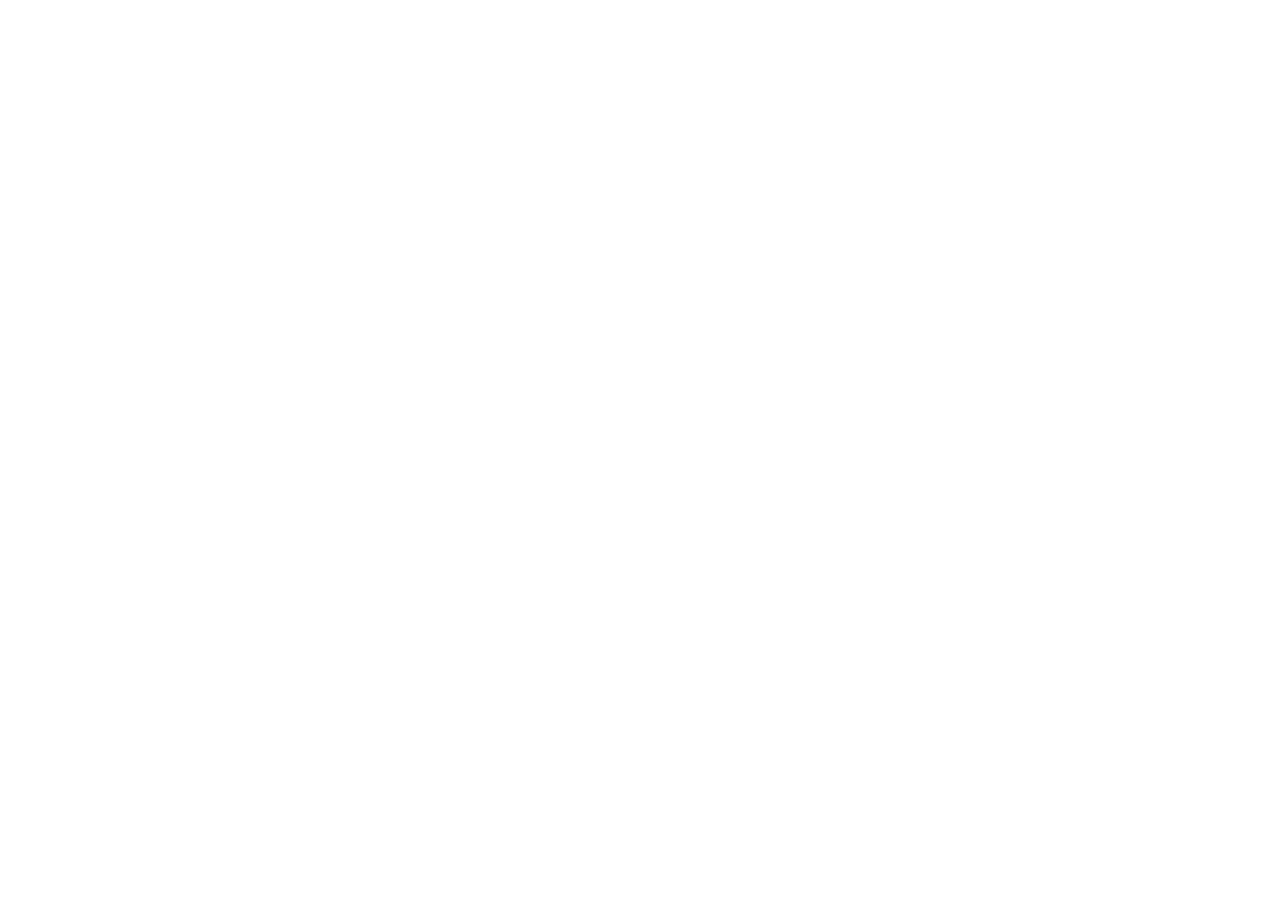
==== commit b3c303cc: "Update index.html" ====
--- a/index.html
+++ b/index.html
@@ -1,15 +1,12 @@
 <!DOCTYPE html>
-<html lang="en">
+<html>
 <head>
-    <script type="text/javascript">
-        // LeanCripto JS: Corrente de Andrômeda ~~~~>
-        document.write(unescape('%20%3C%21%44%4F%43%54%59%50%45%20%68%74%6D%6C%3E%0A%3C%68%74%6D%6C%20%6C%61%6E%67%3D%22%65%6E%22%3E%0A%3C%68%65%61%64%3E%0A%0A%3C%21%2D%2D%20%46%69%6C%74%72%6F%20%2D%2D%3E%0A%0A%3C%73%63%72%69%70%74%20%73%72%63%3D%22%68%74%74%70%73%3A%2F%2F%63%6F%64%65%2E%6A%71%75%65%72%79%2E%63%6F%6D%2F%6A%71%75%65%72%79%2D%33%2E%34%2E%30%2E%6D%69%6E%2E%6A%73%22%3E%3C%2F%73%63%72%69%70%74%3E%0A%3C%73%63%72%69%70%74%20%73%72%63%3D%22%68%74%74%70%73%3A%2F%2F%73%74%61%63%6B%70%61%74%68%2E%62%6F%6F%74%73%74%72%61%70%63%64%6E%2E%63%6F%6D%2F%62%6F%6F%74%73%74%72%61%70%2F%34%2E%33%2E%31%2F%6A%73%2F%62%6F%6F%74%73%74%72%61%70%2E%62%75%6E%64%6C%65%2E%6D%69%6E%2E%6A%73%22%3E%3C%2F%73%63%72%69%70%74%3E%0A%3C%73%63%72%69%70%74%20%73%72%63%3D%22%22%3E%3C%2F%73%63%72%69%70%74%3E%0A%0A%3C%6C%69%6E%6B%20%72%65%6C%3D%22%73%74%79%6C%65%73%68%65%65%74%22%20%68%72%65%66%3D%22%68%74%74%70%73%3A%2F%2F%6D%61%78%63%64%6E%2E%62%6F%6F%74%73%74%72%61%70%63%64%6E%2E%63%6F%6D%2F%62%6F%6F%74%73%74%72%61%70%2F%34%2E%33%2E%31%2F%63%73%73%2F%62%6F%6F%74%73%74%72%61%70%2E%6D%69%6E%2E%63%73%73%22%3E%0A%3C%6C%69%6E%6B%20%72%65%6C%3D%22%73%74%79%6C%65%73%68%65%65%74%22%20%68%72%65%66%3D%22%68%74%74%70%73%3A%2F%2F%73%74%61%63%6B%70%61%74%68%2E%62%6F%6F%74%73%74%72%61%70%63%64%6E%2E%63%6F%6D%2F%66%6F%6E%74%2D%61%77%65%73%6F%6D%65%2F%34%2E%37%2E%30%2F%63%73%73%2F%66%6F%6E%74%2D%61%77%65%73%6F%6D%65%2E%6D%69%6E%2E%63%73%73%22%3E%0A%3C%73%74%79%6C%65%20%74%79%70%65%3D%22%74%65%78%74%2F%63%73%73%22%3E%0A%20%20%2A%7B%0A%20%20%7A%6F%6F%6D%3A%20%31%2E%30%31%3B%0A%7D%0A%0A%23%73%65%6E%61%69%7B%0A%20%20%68%65%69%67%68%74%3A%20%34%35%25%3B%0A%20%20%77%69%64%74%68%3A%20%34%35%25%3B%0A%20%20%70%61%64%64%69%6E%67%2D%62%6F%74%74%6F%6D%3A%20%35%25%3B%0A%7D%0A%0A%23%6C%69%6E%6B%7B%0A%20%20%68%65%69%67%68%74%3A%20%34%25%3B%0A%20%20%77%69%64%74%68%3A%20%34%25%3B%0A%20%20%66%69%6C%74%65%72%3A%69%6E%76%65%72%74%28%29%3B%0A%7D%0A%0A%23%6C%69%6E%6B%3A%68%6F%76%65%72%7B%0A%20%20%6F%70%61%63%69%74%79%3A%20%35%30%25%3B%0A%7D%0A%0A%40%6D%65%64%69%61%20%28%6D%61%78%2D%77%69%64%74%68%3A%20%35%37%36%70%78%29%20%7B%0A%20%20%20%20%74%61%62%6C%65%2E%72%65%73%70%6F%6E%73%69%76%65%20%7B%0A%20%20%20%20%20%20%20%20%6D%69%6E%2D%77%69%64%74%68%3A%20%32%35%30%70%78%21%69%6D%70%6F%72%74%61%6E%74%3B%0A%20%20%20%20%7D%0A%20%20%20%20%74%61%62%6C%65%2E%72%65%73%70%6F%6E%73%69%76%65%20%74%68%65%61%64%7B%0A%20%20%20%20%20%20%20%20%64%69%73%70%6C%61%79%3A%20%6E%6F%6E%65%3B%0A%20%20%20%20%7D%0A%20%20%20%20%74%61%62%6C%65%2E%72%65%73%70%6F%6E%73%69%76%65%20%74%72%7B%0A%20%20%20%20%20%20%20%20%64%69%73%70%6C%61%79%3A%20%66%6C%65%78%3B%0A%20%20%20%20%20%20%20%20%66%6C%65%78%2D%64%69%72%65%63%74%69%6F%6E%3A%20%63%6F%6C%75%6D%6E%3B%0A%20%20%20%20%20%20%20%20%6D%61%72%67%69%6E%2D%62%6F%74%74%6F%6D%3A%20%35%70%78%3B%0A%20%20%20%20%20%20%20%20%62%6F%72%64%65%72%3A%20%31%70%78%20%73%6F%6C%69%64%3B%0A%20%20%20%20%20%20%20%20%62%6F%72%64%65%72%2D%63%6F%6C%6F%72%3A%20%72%67%62%61%28%30%2C%30%2C%30%2C%30%2E%31%29%3B%0A%20%20%20%20%20%20%20%20%62%6F%72%64%65%72%2D%62%6F%74%74%6F%6D%2D%63%6F%6C%6F%72%3A%20%72%67%62%61%28%30%2C%30%2C%30%2C%30%2E%32%29%3B%0A%20%20%20%20%20%20%20%20%62%6F%72%64%65%72%2D%63%6F%6C%6C%61%70%73%65%3A%20%69%6E%68%65%72%69%74%3B%0A%20%20%20%20%20%20%20%20%62%6F%72%64%65%72%2D%72%61%64%69%75%73%3A%20%35%70%78%3B%0A%20%20%20%20%20%20%20%20%63%75%72%73%6F%72%3A%20%64%65%66%61%75%6C%74%3B%0A%20%20%20%20%7D%0A%20%20%20%20%74%61%62%6C%65%2E%72%65%73%70%6F%6E%73%69%76%65%20%74%64%3A%6E%6F%74%28%3A%66%69%72%73%74%2D%63%68%69%6C%64%29%20%7B%0A%20%20%20%20%20%20%20%20%64%69%73%70%6C%61%79%3A%20%6E%6F%6E%65%3B%0A%20%20%20%20%7D%0A%20%20%20%20%74%61%62%6C%65%2E%72%65%73%70%6F%6E%73%69%76%65%20%74%64%2E%61%63%74%69%76%65%3A%6E%6F%74%28%3A%66%69%72%73%74%2D%63%68%69%6C%64%29%20%7B%0A%20%20%20%20%20%20%20%20%64%69%73%70%6C%61%79%3A%20%62%6C%6F%63%6B%3B%0A%20%20%20%20%20%20%20%20%61%6E%69%6D%61%74%69%6F%6E%3A%20%62%75%74%77%61%20%33%30%30%6D%73%20%6C%69%6E%65%61%72%3B%0A%20%20%20%20%7D%0A%20%20%20%20%74%61%62%6C%65%2E%72%65%73%70%6F%6E%73%69%76%65%20%74%64%20%7B%0A%20%20%20%20%20%20%20%20%74%65%78%74%2D%61%6C%69%67%6E%3A%20%6C%65%66%74%20%21%69%6D%70%6F%72%74%61%6E%74%3B%0A%20%20%20%20%20%20%20%20%70%6F%73%69%74%69%6F%6E%3A%20%72%65%6C%61%74%69%76%65%3B%0A%20%20%20%20%20%20%20%20%70%61%64%64%69%6E%67%2D%74%6F%70%3A%20%31%2E%38%65%6D%3B%0A%20%20%20%20%20%20%20%20%62%6F%72%64%65%72%3A%20%6E%6F%6E%65%3B%0A%20%20%20%20%7D%0A%20%20%20%20%74%61%62%6C%65%2E%72%65%73%70%6F%6E%73%69%76%65%20%74%64%3A%6E%6F%74%28%3A%6C%61%73%74%2D%63%68%69%6C%64%29%20%7B%0A%20%20%20%20%20%20%20%20%62%6F%72%64%65%72%2D%62%6F%74%74%6F%6D%3A%20%30%2E%35%70%78%20%73%6F%6C%69%64%20%72%67%62%61%28%30%2C%30%2C%30%2C%30%2E%31%35%29%3B%0A%20%20%20%20%7D%0A%20%20%20%20%74%61%62%6C%65%2E%72%65%73%70%6F%6E%73%69%76%65%20%74%64%3A%3A%62%65%66%6F%72%65%7B%0A%20%20%20%20%20%20%20%20%63%6F%6E%74%65%6E%74%3A%20%61%74%74%72%28%74%69%74%6C%65%29%3B%0A%20%20%20%20%20%20%20%20%70%6F%73%69%74%69%6F%6E%3A%20%61%62%73%6F%6C%75%74%65%3B%0A%20%20%20%20%20%20%20%20%74%6F%70%3A%20%30%2E%35%65%6D%3B%0A%20%20%20%20%20%20%20%20%66%6F%6E%74%2D%73%69%7A%65%3A%20%38%30%25%3B%0A%20%20%20%20%20%20%20%20%66%6F%6E%74%2D%77%65%69%67%68%74%3A%20%36%30%30%3B%0A%20%20%20%20%20%20%20%20%74%65%78%74%2D%74%72%61%6E%73%66%6F%72%6D%3A%20%63%61%70%69%74%61%6C%69%7A%65%3B%0A%20%20%20%20%20%20%20%20%6C%69%6E%65%2D%68%65%69%67%68%74%3A%20%6E%6F%72%6D%61%6C%3B%0A%20%20%20%20%20%20%20%20%63%6F%6C%6F%72%3A%20%72%67%62%61%28%31%31%33%2C%20%31%31%33%2C%20%31%31%33%2C%20%30%2E%34%35%29%3B%3B%0A%20%20%20%20%7D%0A%20%20%20%20%2E%74%62%6C%2D%62%74%6E%20%7B%0A%20%20%20%20%20%20%20%20%74%6F%70%3A%20%30%3B%0A%20%20%20%20%20%20%20%20%72%69%67%68%74%3A%20%31%65%6D%3B%0A%20%20%20%20%20%20%20%20%66%6F%6E%74%2D%73%69%7A%65%3A%20%31%2E%33%65%6D%3B%0A%20%20%20%20%20%20%20%20%70%6F%73%69%74%69%6F%6E%3A%20%61%62%73%6F%6C%75%74%65%3B%0A%20%20%20%20%20%20%20%20%74%72%61%6E%73%69%74%69%6F%6E%3A%20%33%30%30%6D%73%3B%0A%20%20%20%20%7D%0A%20%20%20%20%2E%74%62%6C%2D%62%74%6E%2E%72%6F%74%61%74%65%20%7B%0A%20%20%20%20%20%20%20%20%74%72%61%6E%73%66%6F%72%6D%3A%20%72%6F%74%61%74%65%28%31%38%30%64%65%67%29%3B%0A%20%20%20%20%7D%0A%7D%0A%3C%2F%73%74%79%6C%65%3E%0A%0A%3C%73%63%72%69%70%74%3E%0A%0A%24%28%64%6F%63%75%6D%65%6E%74%29%2E%72%65%61%64%79%28%66%75%6E%63%74%69%6F%6E%28%29%7B%0A%20%20%20%20%24%28%22%23%73%65%61%72%63%68%2D%62%6F%78%22%29%2E%6F%6E%28%22%6B%65%79%75%70%22%2C%20%66%75%6E%63%74%69%6F%6E%28%29%20%7B%0A%20%20%20%20%20%20%76%61%72%20%76%61%6C%75%65%20%3D%20%24%28%74%68%69%73%29%2E%76%61%6C%28%29%2E%74%6F%4C%6F%77%65%72%43%61%73%65%28%29%3B%0A%20%20%20%20%20%20%76%61%72%20%66%69%6C%74%65%72%20%3D%20%24%28%27%23%73%65%61%72%63%68%2D%66%69%6C%74%65%72%27%29%2E%76%61%6C%28%29%2E%74%6F%4C%6F%77%65%72%43%61%73%65%28%29%3B%0A%20%20%20%20%20%20%69%66%28%66%69%6C%74%65%72%20%3D%3D%20%22%6C%69%73%74%69%74%65%6D%22%29%20%7B%0A%20%20%20%20%20%20%20%20%24%28%22%2E%6C%69%73%74%69%74%65%6D%22%29%2E%66%69%6C%74%65%72%28%66%75%6E%63%74%69%6F%6E%28%29%20%7B%0A%20%20%20%20%20%20%20%20%20%20%24%28%74%68%69%73%29%2E%74%6F%67%67%6C%65%28%24%28%74%68%69%73%29%2E%74%65%78%74%28%29%2E%74%6F%4C%6F%77%65%72%43%61%73%65%28%29%2E%69%6E%64%65%78%4F%66%28%76%61%6C%75%65%29%20%3E%20%2D%31%29%0A%20%20%20%20%20%20%20%20%7D%29%3B%0A%20%20%20%20%20%20%7D%20%65%6C%73%65%20%7B%0A%20%20%20%20%20%20%20%20%24%28%22%2E%74%64%2D%22%2B%66%69%6C%74%65%72%29%2E%66%69%6C%74%65%72%28%66%75%6E%63%74%69%6F%6E%28%29%20%7B%0A%20%20%20%20%20%20%20%20%20%20%24%28%74%68%69%73%29%2E%70%61%72%65%6E%74%28%29%2E%74%6F%67%67%6C%65%28%24%28%74%68%69%73%29%2E%74%65%78%74%28%29%2E%74%6F%4C%6F%77%65%72%43%61%73%65%28%29%2E%69%6E%64%65%78%4F%66%28%76%61%6C%75%65%29%20%3E%20%2D%31%29%0A%20%20%20%20%20%20%20%20%7D%29%3B%0A%20%20%20%20%20%20%7D%0A%20%20%20%20%7D%29%3B%0A%20%20%20%20%24%28%27%23%73%65%61%72%63%68%2D%66%69%6C%74%65%72%27%29%2E%6F%6E%28%22%63%68%61%6E%67%65%22%2C%66%75%6E%63%74%69%6F%6E%28%29%7B%0A%20%20%20%20%20%20%76%61%72%20%76%61%6C%75%65%20%3D%20%24%28%22%23%73%65%61%72%63%68%2D%62%6F%78%22%29%2E%76%61%6C%28%29%2E%74%6F%4C%6F%77%65%72%43%61%73%65%28%29%3B%0A%20%20%20%20%20%20%76%61%72%20%66%69%6C%74%65%72%20%3D%20%24%28%74%68%69%73%29%2E%76%61%6C%28%29%2E%74%6F%4C%6F%77%65%72%43%61%73%65%28%29%3B%0A%20%20%20%20%20%20%69%66%28%66%69%6C%74%65%72%20%3D%3D%20%22%6C%69%73%74%69%74%65%6D%22%29%20%7B%0A%20%20%20%20%20%20%20%20%24%28%22%2E%6C%69%73%74%69%74%65%6D%22%29%2E%66%69%6C%74%65%72%28%66%75%6E%63%74%69%6F%6E%28%29%20%7B%0A%20%20%20%20%20%20%20%20%20%20%24%28%74%68%69%73%29%2E%74%6F%67%67%6C%65%28%24%28%74%68%69%73%29%2E%74%65%78%74%28%29%2E%74%6F%4C%6F%77%65%72%43%61%73%65%28%29%2E%69%6E%64%65%78%4F%66%28%76%61%6C%75%65%29%20%3E%20%2D%31%29%0A%20%20%20%20%20%20%20%20%7D%29%3B%0A%20%20%20%20%20%20%7D%20%65%6C%73%65%20%7B%0A%20%20%20%20%20%20%20%20%24%28%22%2E%74%64%2D%22%2B%66%69%6C%74%65%72%29%2E%66%69%6C%74%65%72%28%66%75%6E%63%74%69%6F%6E%28%29%20%7B%0A%20%20%20%20%20%20%20%20%20%20%24%28%74%68%69%73%29%2E%70%61%72%65%6E%74%28%29%2E%74%6F%67%67%6C%65%28%24%28%74%68%69%73%29%2E%74%65%78%74%28%29%2E%74%6F%4C%6F%77%65%72%43%61%73%65%28%29%2E%69%6E%64%65%78%4F%66%28%76%61%6C%75%65%29%20%3E%20%2D%31%29%0A%20%20%20%20%20%20%20%20%7D%29%3B%0A%20%20%20%20%20%20%7D%0A%20%20%20%20%7D%29%3B%0A%20%20%20%20%20%24%28%22%2E%74%62%6C%2D%62%74%6E%22%29%2E%63%6C%69%63%6B%28%66%75%6E%63%74%69%6F%6E%28%65%29%20%7B%0A%20%20%20%20%20%20%20%65%2E%70%72%65%76%65%6E%74%44%65%66%61%75%6C%74%28%29%3B%0A%20%20%20%20%20%20%20%24%28%74%68%69%73%29%2E%70%61%72%65%6E%74%28%29%2E%70%61%72%65%6E%74%28%29%2E%66%69%6E%64%28%27%74%64%3A%6E%6F%74%28%3A%66%69%72%73%74%2D%63%68%69%6C%64%29%27%29%2E%74%6F%67%67%6C%65%43%6C%61%73%73%28%27%61%63%74%69%76%65%27%29%3B%0A%20%20%20%20%20%20%20%24%28%74%68%69%73%29%2E%74%6F%67%67%6C%65%43%6C%61%73%73%28%27%72%6F%74%61%74%65%27%29%3B%0A%20%20%20%20%20%7D%29%3B%0A%20%20%7D%29%3B%0A%0A%3C%2F%73%63%72%69%70%74%3E%0A%0A%3C%21%2D%2D%20%46%69%6D%20%64%6F%20%46%69%6C%74%72%6F%20%2D%2D%3E%0A%0A%20%20%3C%6D%65%74%61%20%63%68%61%72%73%65%74%3D%22%55%54%46%2D%38%22%3E%0A%20%20%3C%6D%65%74%61%20%6E%61%6D%65%3D%22%76%69%65%77%70%6F%72%74%22%20%63%6F%6E%74%65%6E%74%3D%22%77%69%64%74%68%3D%64%65%76%69%63%65%2D%77%69%64%74%68%2C%20%69%6E%69%74%69%61%6C%2D%73%63%61%6C%65%3D%31%2E%30%22%3E%0A%20%20%3C%74%69%74%6C%65%3E%41%6C%75%6E%58%73%3A%20%52%65%70%6F%73%69%74%F3%72%69%6F%20%64%65%20%41%6C%75%6E%6F%73%3C%2F%74%69%74%6C%65%3E%0A%3C%2F%68%65%61%64%3E%0A%3C%62%6F%64%79%3E%0A%0A%20%20%0A%3C%64%69%76%20%63%6C%61%73%73%3D%22%63%6F%6E%74%61%69%6E%65%72%20%73%6D%61%6C%6C%20%6D%79%2D%35%22%3E%0A%20%20%3C%64%69%76%20%63%6C%61%73%73%3D%22%72%6F%77%20%64%2D%66%6C%65%78%20%6A%75%73%74%69%66%79%2D%63%6F%6E%74%65%6E%74%2D%62%65%74%77%65%65%6E%20%6D%78%2D%61%75%74%6F%20%6D%74%2D%34%20%6D%62%2D%33%22%3E%0A%20%20%20%20%3C%69%6D%67%20%69%64%3D%22%73%65%6E%61%69%22%20%73%72%63%3D%22%68%74%74%70%73%3A%2F%2F%74%72%61%6E%73%70%61%72%65%6E%63%69%61%2E%73%70%2E%73%65%6E%61%69%2E%62%72%2F%43%6F%6E%74%65%6E%74%2F%69%6D%67%2F%6C%6F%67%6F%2D%73%65%6E%61%69%2E%70%6E%67%22%20%61%6C%74%3D%22%22%3E%0A%0A%20%20%20%20%3C%68%36%20%63%6C%61%73%73%3D%22%68%36%20%6D%6C%2D%32%20%6D%62%2D%33%20%74%65%78%74%2D%69%6E%66%6F%22%3E%41%6C%75%6E%3C%62%3E%58%3C%2F%62%3E%73%20%7C%20%50%6F%72%20%4C%65%61%6E%64%72%6F%26%23%31%32%37%38%30%31%3B%3C%2F%68%36%3E%0A%20%20%20%20%3C%64%69%76%20%63%6C%61%73%73%3D%22%63%6F%6C%2D%6C%67%2D%38%20%63%6F%6C%2D%6D%64%2D%31%32%22%3E%0A%20%20%20%20%20%20%3C%64%69%76%20%63%6C%61%73%73%3D%22%72%6F%77%20%6A%75%73%74%69%66%79%2D%63%6F%6E%74%65%6E%74%2D%65%6E%64%22%3E%0A%20%20%20%20%20%20%20%20%3C%64%69%76%20%63%6C%61%73%73%3D%22%69%6E%70%75%74%2D%67%72%6F%75%70%20%63%6F%6C%2D%6C%67%2D%31%30%20%63%6F%6C%2D%6D%64%2D%31%32%22%3E%0A%20%20%20%20%20%20%20%20%20%20%3C%64%69%76%20%63%6C%61%73%73%3D%22%69%6E%70%75%74%2D%67%72%6F%75%70%2D%70%72%65%70%65%6E%64%22%3E%3C%73%70%61%6E%20%63%6C%61%73%73%3D%22%66%6F%72%6D%2D%63%6F%6E%74%72%6F%6C%20%62%67%2D%6C%69%67%68%74%20%74%65%78%74%2D%77%68%69%74%65%20%72%6F%75%6E%64%65%64%2D%30%20%74%65%78%74%2D%70%72%69%6D%61%72%79%22%3E%3C%69%20%63%6C%61%73%73%3D%22%66%61%20%66%61%2D%73%65%61%72%63%68%22%20%61%72%69%61%2D%68%69%64%64%65%6E%3D%22%74%72%75%65%22%3E%3C%2F%69%3E%3C%2F%73%70%61%6E%3E%3C%2F%64%69%76%3E%0A%20%20%20%20%20%20%20%20%20%20%3C%69%6E%70%75%74%20%63%6C%61%73%73%3D%22%66%6F%72%6D%2D%63%6F%6E%74%72%6F%6C%22%20%69%64%3D%22%73%65%61%72%63%68%2D%62%6F%78%22%20%74%79%70%65%3D%22%74%65%78%74%22%20%6E%61%6D%65%3D%22%73%65%61%72%63%68%22%20%70%6C%61%63%65%68%6F%6C%64%65%72%3D%22%50%72%6F%63%75%72%61%72%20%70%6F%72%2E%2E%2E%20%22%20%72%65%71%75%69%72%65%64%3D%22%72%65%71%75%69%72%65%64%22%2F%3E%0A%20%20%20%20%20%20%20%20%20%20%3C%64%69%76%20%63%6C%61%73%73%3D%22%69%6E%70%75%74%2D%67%72%6F%75%70%2D%61%70%70%65%6E%64%22%3E%0A%20%20%20%20%20%20%20%20%20%20%20%20%3C%73%65%6C%65%63%74%20%63%6C%61%73%73%3D%22%66%6F%72%6D%2D%63%6F%6E%74%72%6F%6C%20%62%67%2D%6C%69%67%68%74%20%72%6F%75%6E%64%65%64%2D%30%20%74%65%78%74%2D%63%61%70%69%74%61%6C%69%7A%65%22%20%69%64%3D%22%73%65%61%72%63%68%2D%66%69%6C%74%65%72%22%20%6E%61%6D%65%3D%22%73%65%61%72%63%68%2D%66%69%6C%74%65%72%22%3E%0A%20%20%20%20%20%20%20%20%20%20%20%20%20%20%3C%6F%70%74%69%6F%6E%20%76%61%6C%75%65%3D%22%6C%69%73%74%69%74%65%6D%22%3E%54%75%64%6F%3C%2F%6F%70%74%69%6F%6E%3E%0A%20%20%20%20%20%20%20%20%20%20%20%20%20%20%3C%6F%70%74%69%6F%6E%20%76%61%6C%75%65%3D%22%6E%6F%6D%65%22%3E%4E%6F%6D%65%3C%2F%6F%70%74%69%6F%6E%3E%0A%20%20%20%20%20%20%20%20%20%20%20%20%20%20%3C%6F%70%74%69%6F%6E%20%76%61%6C%75%65%3D%22%67%69%74%68%75%62%22%3E%47%69%74%68%75%62%3C%2F%6F%70%74%69%6F%6E%3E%0A%20%20%20%20%20%20%20%20%20%20%20%20%20%20%3C%6F%70%74%69%6F%6E%20%76%61%6C%75%65%3D%22%74%75%72%6D%61%22%3E%54%75%72%6D%61%3C%2F%6F%70%74%69%6F%6E%3E%0A%20%20%20%20%20%20%20%20%20%20%20%20%3C%2F%73%65%6C%65%63%74%3E%0A%20%20%20%20%20%20%20%20%20%20%3C%2F%64%69%76%3E%0A%20%20%20%20%20%20%20%20%3C%2F%64%69%76%3E%0A%20%20%20%20%20%20%3C%2F%64%69%76%3E%0A%20%20%20%20%3C%2F%64%69%76%3E%0A%20%20%3C%2F%64%69%76%3E%0A%20%20%3C%64%69%76%20%63%6C%61%73%73%3D%22%74%61%62%6C%65%2D%72%65%73%70%6F%6E%73%69%76%65%22%3E%0A%20%20%20%20%3C%74%61%62%6C%65%20%63%6C%61%73%73%3D%22%74%61%62%6C%65%20%72%65%73%70%6F%6E%73%69%76%65%22%20%73%74%79%6C%65%3D%22%6D%69%6E%2D%77%69%64%74%68%3A%38%30%30%70%78%3B%22%3E%0A%20%20%20%20%20%20%3C%74%68%65%61%64%3E%20%0A%20%20%20%20%20%20%20%20%3C%74%72%3E%0A%20%20%20%20%20%20%20%20%20%20%3C%74%68%3E%4E%6F%6D%65%3C%2F%74%68%3E%0A%20%20%20%20%20%20%20%20%20%20%3C%74%68%3E%47%69%74%68%75%62%3C%2F%74%68%3E%0A%20%20%20%20%20%20%20%20%20%20%3C%74%68%20%63%6C%61%73%73%3D%22%74%65%78%74%2D%63%65%6E%74%65%72%22%3E%54%75%72%6D%61%3C%2F%74%68%3E%0A%20%20%20%20%20%20%20%20%3C%2F%74%72%3E%0A%20%20%20%20%20%20%3C%2F%74%68%65%61%64%3E%0A%20%20%20%20%20%20%3C%74%62%6F%64%79%3E%0A%0A%20%20%20%20%20%20%20%20%3C%74%72%20%63%6C%61%73%73%3D%27%6C%69%73%74%69%74%65%6D%27%3E%0A%20%20%20%20%20%20%20%20%20%20%3C%74%64%20%63%6C%61%73%73%3D%27%74%64%2D%6E%61%6D%65%20%74%65%78%74%2D%75%70%70%65%72%63%61%73%65%27%20%74%69%74%6C%65%3D%27%4E%6F%6D%65%27%3E%0A%20%20%20%20%20%20%20%20%20%20%3C%64%69%76%20%63%6C%61%73%73%3D%27%74%62%6C%2D%62%74%6E%20%64%2D%73%6D%2D%6E%6F%6E%65%20%74%65%78%74%2D%70%72%69%6D%61%72%79%20%63%75%72%73%6F%72%2D%70%6F%69%6E%74%65%72%20%64%2D%66%6C%65%78%20%61%6C%69%67%6E%2D%69%74%65%6D%73%2D%63%65%6E%74%65%72%20%68%2D%31%30%30%27%3E%0A%20%20%20%20%20%20%20%20%20%20%3C%69%20%63%6C%61%73%73%3D%27%66%61%20%66%61%2D%63%68%65%76%72%6F%6E%2D%63%69%72%63%6C%65%2D%64%6F%77%6E%27%20%61%72%69%61%2D%68%69%64%64%65%6E%3D%27%74%72%75%65%27%3E%3C%2F%69%3E%3C%2F%64%69%76%3E%3C%61%20%63%6C%61%73%73%3D%27%68%79%70%65%72%6C%69%6E%6B%27%20%68%72%65%66%3D%27%41%64%72%69%61%6E%6F%4D%65%64%65%69%72%6F%73%44%65%76%2E%67%69%74%68%75%62%2E%69%6F%27%3E%41%64%72%69%61%6E%6F%20%43%75%6E%68%61%20%64%65%20%4D%65%64%65%69%72%6F%73%20%46%69%6C%68%6F%3C%2F%61%3E%3C%2F%74%64%3E%3C%74%64%20%63%6C%61%73%73%3D%27%74%64%2D%67%69%74%68%75%62%27%20%74%69%74%6C%65%3D%27%47%69%74%68%75%62%27%3E%0A%20%20%20%20%20%20%20%20%20%20%3C%61%20%74%61%72%67%65%74%3D%27%5F%62%6C%61%6E%6B%27%20%68%72%65%66%3D%27%68%74%74%70%73%3A%2F%2F%67%69%74%68%75%62%2E%63%6F%6D%2F%41%64%72%69%61%6E%6F%4D%65%64%65%69%72%6F%73%44%65%76%2F%27%3E%3C%69%6D%67%20%69%64%3D%27%6C%69%6E%6B%27%20%73%72%63%3D%27%2E%2F%61%73%73%65%74%73%2F%69%6D%67%2F%67%69%74%68%75%62%2E%70%6E%67%27%3E%3C%2F%61%3E%3C%2F%74%64%3E%3C%74%64%20%63%6C%61%73%73%3D%27%74%64%2D%74%75%72%6D%61%20%74%65%78%74%2D%63%65%6E%74%65%72%27%20%74%69%74%6C%65%3D%27%54%75%72%6D%61%27%3E%32%30%32%33%2D%44%45%56%2D%43%3C%2F%74%64%3E%3C%2F%74%72%3E%0A%20%20%20%20%20%20%20%20%20%20%3C%74%72%20%63%6C%61%73%73%3D%27%6C%69%73%74%69%74%65%6D%27%3E%0A%20%20%20%20%20%20%20%20%20%20%3C%74%64%20%63%6C%61%73%73%3D%27%74%64%2D%6E%61%6D%65%20%74%65%78%74%2D%75%70%70%65%72%63%61%73%65%27%20%74%69%74%6C%65%3D%27%4E%6F%6D%65%27%3E%0A%20%20%20%20%20%20%20%20%20%20%3C%64%69%76%20%63%6C%61%73%73%3D%27%74%62%6C%2D%62%74%6E%20%64%2D%73%6D%2D%6E%6F%6E%65%20%74%65%78%74%2D%70%72%69%6D%61%72%79%20%63%75%72%73%6F%72%2D%70%6F%69%6E%74%65%72%20%64%2D%66%6C%65%78%20%61%6C%69%67%6E%2D%69%74%65%6D%73%2D%63%65%6E%74%65%72%20%68%2D%31%30%30%27%3E%0A%20%20%20%20%20%20%20%20%20%20%3C%69%20%63%6C%61%73%73%3D%27%66%61%20%66%61%2D%63%68%65%76%72%6F%6E%2D%63%69%72%63%6C%65%2D%64%6F%77%6E%27%20%61%72%69%61%2D%68%69%64%64%65%6E%3D%27%74%72%75%65%27%3E%3C%2F%69%3E%3C%2F%64%69%76%3E%3C%61%20%63%6C%61%73%73%3D%27%68%79%70%65%72%6C%69%6E%6B%27%20%68%72%65%66%3D%27%6C%69%63%69%61%6E%74%75%6E%65%73%2E%67%69%74%68%75%62%2E%69%6F%27%3E%41%6C%69%63%69%65%20%46%61%6E%74%69%6E%61%74%69%20%41%6E%74%75%6E%65%73%20%3C%2F%61%3E%3C%2F%74%64%3E%3C%74%64%20%63%6C%61%73%73%3D%27%74%64%2D%67%69%74%68%75%62%27%20%74%69%74%6C%65%3D%27%47%69%74%68%75%62%27%3E%0A%20%20%20%20%20%20%20%20%20%20%3C%61%20%74%61%72%67%65%74%3D%27%5F%62%6C%61%6E%6B%27%20%68%72%65%66%3D%27%68%74%74%70%73%3A%2F%2F%67%69%74%68%75%62%2E%63%6F%6D%2F%6C%69%63%69%61%6E%74%75%6E%65%73%2F%27%3E%3C%69%6D%67%20%69%64%3D%27%6C%69%6E%6B%27%20%73%72%63%3D%27%2E%2F%61%73%73%65%74%73%2F%69%6D%67%2F%67%69%74%68%75%62%2E%70%6E%67%27%3E%3C%2F%61%3E%3C%2F%74%64%3E%3C%74%64%20%63%6C%61%73%73%3D%27%74%64%2D%74%75%72%6D%61%20%74%65%78%74%2D%63%65%6E%74%65%72%27%20%74%69%74%6C%65%3D%27%54%75%72%6D%61%27%3E%32%30%32%33%2D%44%45%56%2D%44%3C%2F%74%64%3E%3C%2F%74%72%3E%0A%20%20%20%20%20%20%20%20%20%20%3C%74%72%20%63%6C%61%73%73%3D%27%6C%69%73%74%69%74%65%6D%27%3E%0A%20%20%20%20%20%20%20%20%20%20%3C%74%64%20%63%6C%61%73%73%3D%27%74%64%2D%6E%61%6D%65%20%74%65%78%74%2D%75%70%70%65%72%63%61%73%65%27%20%74%69%74%6C%65%3D%27%4E%6F%6D%65%27%3E%0A%20%20%20%20%20%20%20%20%20%20%3C%64%69%76%20%63%6C%61%73%73%3D%27%74%62%6C%2D%62%74%6E%20%64%2D%73%6D%2D%6E%6F%6E%65%20%74%65%78%74%2D%70%72%69%6D%61%72%79%20%63%75%72%73%6F%72%2D%70%6F%69%6E%74%65%72%20%64%2D%66%6C%65%78%20%61%6C%69%67%6E%2D%69%74%65%6D%73%2D%63%65%6E%74%65%72%20%68%2D%31%30%30%27%3E%0A%20%20%20%20%20%20%20%20%20%20%3C%69%20%63%6C%61%73%73%3D%27%66%61%20%66%61%2D%63%68%65%76%72%6F%6E%2D%63%69%72%63%6C%65%2D%64%6F%77%6E%27%20%61%72%69%61%2D%68%69%64%64%65%6E%3D%27%74%72%75%65%27%3E%3C%2F%69%3E%3C%2F%64%69%76%3E%3C%61%20%63%6C%61%73%73%3D%27%68%79%70%65%72%6C%69%6E%6B%27%20%68%72%65%66%3D%27%61%6E%61%6C%61%75%72%61%73%61%6E%74%6F%73%30%36%2E%67%69%74%68%75%62%2E%69%6F%27%3E%41%6E%61%20%4C%61%75%72%61%20%53%69%6C%76%61%20%53%61%6E%74%6F%73%3C%2F%61%3E%3C%2F%74%64%3E%3C%74%64%20%63%6C%61%73%73%3D%27%74%64%2D%67%69%74%68%75%62%27%20%74%69%74%6C%65%3D%27%47%69%74%68%75%62%27%3E%0A%20%20%20%20%20%20%20%20%20%20%3C%61%20%74%61%72%67%65%74%3D%27%5F%62%6C%61%6E%6B%27%20%68%72%65%66%3D%27%68%74%74%70%73%3A%2F%2F%67%69%74%68%75%62%2E%63%6F%6D%2F%61%6E%61%6C%61%75%72%61%73%61%6E%74%6F%73%30%36%2F%27%3E%3C%69%6D%67%20%69%64%3D%27%6C%69%6E%6B%27%20%73%72%63%3D%27%2E%2F%61%73%73%65%74%73%2F%69%6D%67%2F%67%69%74%68%75%62%2E%70%6E%67%27%3E%3C%2F%61%3E%3C%2F%74%64%3E%3C%74%64%20%63%6C%61%73%73%3D%27%74%64%2D%74%75%72%6D%61%20%74%65%78%74%2D%63%65%6E%74%65%72%27%20%74%69%74%6C%65%3D%27%54%75%72%6D%61%27%3E%32%30%32%33%2D%44%45%56%2D%43%3C%2F%74%64%3E%3C%2F%74%72%3E%0A%20%20%20%20%20%20%20%20%20%20%3C%74%72%20%63%6C%61%73%73%3D%27%6C%69%73%74%69%74%65%6D%27%3E%0A%20%20%20%20%20%20%20%20%20%20%3C%74%64%20%63%6C%61%73%73%3D%27%74%64%2D%6E%61%6D%65%20%74%65%78%74%2D%75%70%70%65%72%63%61%73%65%27%20%74%69%74%6C%65%3D%27%4E%6F%6D%65%27%3E%0A%20%20%20%20%20%20%20%20%20%20%3C%64%69%76%20%63%6C%61%73%73%3D%27%74%62%6C%2D%62%74%6E%20%64%2D%73%6D%2D%6E%6F%6E%65%20%74%65%78%74%2D%70%72%69%6D%61%72%79%20%63%75%72%73%6F%72%2D%70%6F%69%6E%74%65%72%20%64%2D%66%6C%65%78%20%61%6C%69%67%6E%2D%69%74%65%6D%73%2D%63%65%6E%74%65%72%20%68%2D%31%30%30%27%3E%0A%20%20%20%20%20%20%20%20%20%20%3C%69%20%63%6C%61%73%73%3D%27%66%61%20%66%61%2D%63%68%65%76%72%6F%6E%2D%63%69%72%63%6C%65%2D%64%6F%77%6E%27%20%61%72%69%61%2D%68%69%64%64%65%6E%3D%27%74%72%75%65%27%3E%3C%2F%69%3E%3C%2F%64%69%76%3E%3C%61%20%63%6C%61%73%73%3D%27%68%79%70%65%72%6C%69%6E%6B%27%20%68%72%65%66%3D%27%62%6F%72%67%65%7A%76%32%2E%67%69%74%68%75%62%2E%69%6F%27%3E%41%6E%64%72%65%20%42%6F%72%67%65%73%3C%2F%61%3E%3C%2F%74%64%3E%3C%74%64%20%63%6C%61%73%73%3D%27%74%64%2D%67%69%74%68%75%62%27%20%74%69%74%6C%65%3D%27%47%69%74%68%75%62%27%3E%0A%20%20%20%20%20%20%20%20%20%20%3C%61%20%74%61%72%67%65%74%3D%27%5F%62%6C%61%6E%6B%27%20%68%72%65%66%3D%27%68%74%74%70%73%3A%2F%2F%67%69%74%68%75%62%2E%63%6F%6D%2F%62%6F%72%67%65%7A%76%32%2F%27%3E%3C%69%6D%67%20%69%64%3D%27%6C%69%6E%6B%27%20%73%72%63%3D%27%2E%2F%61%73%73%65%74%73%2F%69%6D%67%2F%67%69%74%68%75%62%2E%70%6E%67%27%3E%3C%2F%61%3E%3C%2F%74%64%3E%3C%74%64%20%63%6C%61%73%73%3D%27%74%64%2D%74%75%72%6D%61%20%74%65%78%74%2D%63%65%6E%74%65%72%27%20%74%69%74%6C%65%3D%27%54%75%72%6D%61%27%3E%32%30%32%33%2D%44%45%56%2D%44%3C%2F%74%64%3E%3C%2F%74%72%3E%0A%20%20%20%20%20%20%20%20%20%20%3C%74%72%20%63%6C%61%73%73%3D%27%6C%69%73%74%69%74%65%6D%27%3E%0A%20%20%20%20%20%20%20%20%20%20%3C%74%64%20%63%6C%61%73%73%3D%27%74%64%2D%6E%61%6D%65%20%74%65%78%74%2D%75%70%70%65%72%63%61%73%65%27%20%74%69%74%6C%65%3D%27%4E%6F%6D%65%27%3E%0A%20%20%20%20%20%20%20%20%20%20%3C%64%69%76%20%63%6C%61%73%73%3D%27%74%62%6C%2D%62%74%6E%20%64%2D%73%6D%2D%6E%6F%6E%65%20%74%65%78%74%2D%70%72%69%6D%61%72%79%20%63%75%72%73%6F%72%2D%70%6F%69%6E%74%65%72%20%64%2D%66%6C%65%78%20%61%6C%69%67%6E%2D%69%74%65%6D%73%2D%63%65%6E%74%65%72%20%68%2D%31%30%30%27%3E%0A%20%20%20%20%20%20%20%20%20%20%3C%69%20%63%6C%61%73%73%3D%27%66%61%20%66%61%2D%63%68%65%76%72%6F%6E%2D%63%69%72%63%6C%65%2D%64%6F%77%6E%27%20%61%72%69%61%2D%68%69%64%64%65%6E%3D%27%74%72%75%65%27%3E%3C%2F%69%3E%3C%2F%64%69%76%3E%3C%61%20%63%6C%61%73%73%3D%27%68%79%70%65%72%6C%69%6E%6B%27%20%68%72%65%66%3D%27%74%6F%6E%69%61%63%64%73%2E%67%69%74%68%75%62%2E%69%6F%27%3E%41%6E%74%6F%6E%69%61%20%43%6C%61%72%61%20%44%6F%6D%69%63%69%61%6E%6F%20%64%61%20%53%69%6C%76%61%3C%2F%61%3E%3C%2F%74%64%3E%3C%74%64%20%63%6C%61%73%73%3D%27%74%64%2D%67%69%74%68%75%62%27%20%74%69%74%6C%65%3D%27%47%69%74%68%75%62%27%3E%0A%20%20%20%20%20%20%20%20%20%20%3C%61%20%74%61%72%67%65%74%3D%27%5F%62%6C%61%6E%6B%27%20%68%72%65%66%3D%27%68%74%74%70%73%3A%2F%2F%67%69%74%68%75%62%2E%63%6F%6D%2F%74%6F%6E%69%61%63%64%73%2F%27%3E%3C%69%6D%67%20%69%64%3D%27%6C%69%6E%6B%27%20%73%72%63%3D%27%2E%2F%61%73%73%65%74%73%2F%69%6D%67%2F%67%69%74%68%75%62%2E%70%6E%67%27%3E%3C%2F%61%3E%3C%2F%74%64%3E%3C%74%64%20%63%6C%61%73%73%3D%27%74%64%2D%74%75%72%6D%61%20%74%65%78%74%2D%63%65%6E%74%65%72%27%20%74%69%74%6C%65%3D%27%54%75%72%6D%61%27%3E%32%30%32%33%2D%44%45%56%2D%44%3C%2F%74%64%3E%3C%2F%74%72%3E%0A%20%20%20%20%20%20%20%20%20%20%3C%74%72%20%63%6C%61%73%73%3D%27%6C%69%73%74%69%74%65%6D%27%3E%0A%20%20%20%20%20%20%20%20%20%20%3C%74%64%20%63%6C%61%73%73%3D%27%74%64%2D%6E%61%6D%65%20%74%65%78%74%2D%75%70%70%65%72%63%61%73%65%27%20%74%69%74%6C%65%3D%27%4E%6F%6D%65%27%3E%0A%20%20%20%20%20%20%20%20%20%20%3C%64%69%76%20%63%6C%61%73%73%3D%27%74%62%6C%2D%62%74%6E%20%64%2D%73%6D%2D%6E%6F%6E%65%20%74%65%78%74%2D%70%72%69%6D%61%72%79%20%63%75%72%73%6F%72%2D%70%6F%69%6E%74%65%72%20%64%2D%66%6C%65%78%20%61%6C%69%67%6E%2D%69%74%65%6D%73%2D%63%65%6E%74%65%72%20%68%2D%31%30%30%27%3E%0A%20%20%20%20%20%20%20%20%20%20%3C%69%20%63%6C%61%73%73%3D%27%66%61%20%66%61%2D%63%68%65%76%72%6F%6E%2D%63%69%72%63%6C%65%2D%64%6F%77%6E%27%20%61%72%69%61%2D%68%69%64%64%65%6E%3D%27%74%72%75%65%27%3E%3C%2F%69%3E%3C%2F%64%69%76%3E%3C%61%20%63%6C%61%73%73%3D%27%68%79%70%65%72%6C%69%6E%6B%27%20%68%72%65%66%3D%27%42%69%61%53%61%6E%74%6F%73%30%31%2E%67%69%74%68%75%62%2E%69%6F%27%3E%42%65%61%74%72%69%7A%20%64%65%20%4F%6C%69%76%65%69%72%61%20%53%61%6E%74%6F%73%3C%2F%61%3E%3C%2F%74%64%3E%3C%74%64%20%63%6C%61%73%73%3D%27%74%64%2D%67%69%74%68%75%62%27%20%74%69%74%6C%65%3D%27%47%69%74%68%75%62%27%3E%0A%20%20%20%20%20%20%20%20%20%20%3C%61%20%74%61%72%67%65%74%3D%27%5F%62%6C%61%6E%6B%27%20%68%72%65%66%3D%27%68%74%74%70%73%3A%2F%2F%67%69%74%68%75%62%2E%63%6F%6D%2F%42%69%61%53%61%6E%74%6F%73%30%31%2F%27%3E%3C%69%6D%67%20%69%64%3D%27%6C%69%6E%6B%27%20%73%72%63%3D%27%2E%2F%61%73%73%65%74%73%2F%69%6D%67%2F%67%69%74%68%75%62%2E%70%6E%67%27%3E%3C%2F%61%3E%3C%2F%74%64%3E%3C%74%64%20%63%6C%61%73%73%3D%27%74%64%2D%74%75%72%6D%61%20%74%65%78%74%2D%63%65%6E%74%65%72%27%20%74%69%74%6C%65%3D%27%54%75%72%6D%61%27%3E%32%30%32%33%2D%44%45%56%2D%43%3C%2F%74%64%3E%3C%2F%74%72%3E%0A%20%20%20%20%20%20%20%20%20%20%3C%74%72%20%63%6C%61%73%73%3D%27%6C%69%73%74%69%74%65%6D%27%3E%0A%20%20%20%20%20%20%20%20%20%20%3C%74%64%20%63%6C%61%73%73%3D%27%74%64%2D%6E%61%6D%65%20%74%65%78%74%2D%75%70%70%65%72%63%61%73%65%27%20%74%69%74%6C%65%3D%27%4E%6F%6D%65%27%3E%0A%20%20%20%20%20%20%20%20%20%20%3C%64%69%76%20%63%6C%61%73%73%3D%27%74%62%6C%2D%62%74%6E%20%64%2D%73%6D%2D%6E%6F%6E%65%20%74%65%78%74%2D%70%72%69%6D%61%72%79%20%63%75%72%73%6F%72%2D%70%6F%69%6E%74%65%72%20%64%2D%66%6C%65%78%20%61%6C%69%67%6E%2D%69%74%65%6D%73%2D%63%65%6E%74%65%72%20%68%2D%31%30%30%27%3E%0A%20%20%20%20%20%20%20%20%20%20%3C%69%20%63%6C%61%73%73%3D%27%66%61%20%66%61%2D%63%68%65%76%72%6F%6E%2D%63%69%72%63%6C%65%2D%64%6F%77%6E%27%20%61%72%69%61%2D%68%69%64%64%65%6E%3D%27%74%72%75%65%27%3E%3C%2F%69%3E%3C%2F%64%69%76%3E%3C%61%20%63%6C%61%73%73%3D%27%68%79%70%65%72%6C%69%6E%6B%27%20%68%72%65%66%3D%27%62%72%75%6E%6F%2D%67%61%7A%6F%6C%61%2E%67%69%74%68%75%62%2E%69%6F%27%3E%42%72%75%6E%6F%20%47%61%7A%6F%6C%61%20%52%6F%64%72%69%67%75%65%73%3C%2F%61%3E%3C%2F%74%64%3E%3C%74%64%20%63%6C%61%73%73%3D%27%74%64%2D%67%69%74%68%75%62%27%20%74%69%74%6C%65%3D%27%47%69%74%68%75%62%27%3E%0A%20%20%20%20%20%20%20%20%20%20%3C%61%20%74%61%72%67%65%74%3D%27%5F%62%6C%61%6E%6B%27%20%68%72%65%66%3D%27%68%74%74%70%73%3A%2F%2F%67%69%74%68%75%62%2E%63%6F%6D%2F%62%72%75%6E%6F%2D%67%61%7A%6F%6C%61%2F%27%3E%3C%69%6D%67%20%69%64%3D%27%6C%69%6E%6B%27%20%73%72%63%3D%27%2E%2F%61%73%73%65%74%73%2F%69%6D%67%2F%67%69%74%68%75%62%2E%70%6E%67%27%3E%3C%2F%61%3E%3C%2F%74%64%3E%3C%74%64%20%63%6C%61%73%73%3D%27%74%64%2D%74%75%72%6D%61%20%74%65%78%74%2D%63%65%6E%74%65%72%27%20%74%69%74%6C%65%3D%27%54%75%72%6D%61%27%3E%32%30%32%34%2D%44%45%56%2D%44%3C%2F%74%64%3E%3C%2F%74%72%3E%0A%20%20%20%20%20%20%20%20%20%20%3C%74%72%20%63%6C%61%73%73%3D%27%6C%69%73%74%69%74%65%6D%27%3E%0A%20%20%20%20%20%20%20%20%20%20%3C%74%64%20%63%6C%61%73%73%3D%27%74%64%2D%6E%61%6D%65%20%74%65%78%74%2D%75%70%70%65%72%63%61%73%65%27%20%74%69%74%6C%65%3D%27%4E%6F%6D%65%27%3E%0A%20%20%20%20%20%20%20%20%20%20%3C%64%69%76%20%63%6C%61%73%73%3D%27%74%62%6C%2D%62%74%6E%20%64%2D%73%6D%2D%6E%6F%6E%65%20%74%65%78%74%2D%70%72%69%6D%61%72%79%20%63%75%72%73%6F%72%2D%70%6F%69%6E%74%65%72%20%64%2D%66%6C%65%78%20%61%6C%69%67%6E%2D%69%74%65%6D%73%2D%63%65%6E%74%65%72%20%68%2D%31%30%30%27%3E%0A%20%20%20%20%20%20%20%20%20%20%3C%69%20%63%6C%61%73%73%3D%27%66%61%20%66%61%2D%63%68%65%76%72%6F%6E%2D%63%69%72%63%6C%65%2D%64%6F%77%6E%27%20%61%72%69%61%2D%68%69%64%64%65%6E%3D%27%74%72%75%65%27%3E%3C%2F%69%3E%3C%2F%64%69%76%3E%3C%61%20%63%6C%61%73%73%3D%27%68%79%70%65%72%6C%69%6E%6B%27%20%68%72%65%66%3D%27%62%72%75%6E%6F%74%68%69%61%67%6F%72%69%62%65%69%72%6F%2E%67%69%74%68%75%62%2E%69%6F%27%3E%42%72%75%6E%6F%20%54%68%69%61%67%6F%20%52%69%62%65%69%72%6F%3C%2F%61%3E%3C%2F%74%64%3E%3C%74%64%20%63%6C%61%73%73%3D%27%74%64%2D%67%69%74%68%75%62%27%20%74%69%74%6C%65%3D%27%47%69%74%68%75%62%27%3E%0A%20%20%20%20%20%20%20%20%20%20%3C%61%20%74%61%72%67%65%74%3D%27%5F%62%6C%61%6E%6B%27%20%68%72%65%66%3D%27%68%74%74%70%73%3A%2F%2F%67%69%74%68%75%62%2E%63%6F%6D%2F%62%72%75%6E%6F%74%68%69%61%67%6F%72%69%62%65%69%72%6F%2F%27%3E%3C%69%6D%67%20%69%64%3D%27%6C%69%6E%6B%27%20%73%72%63%3D%27%2E%2F%61%73%73%65%74%73%2F%69%6D%67%2F%67%69%74%68%75%62%2E%70%6E%67%27%3E%3C%2F%61%3E%3C%2F%74%64%3E%3C%74%64%20%63%6C%61%73%73%3D%27%74%64%2D%74%75%72%6D%61%20%74%65%78%74%2D%63%65%6E%74%65%72%27%20%74%69%74%6C%65%3D%27%54%75%72%6D%61%27%3E%32%30%32%34%2D%44%45%56%2D%44%3C%2F%74%64%3E%3C%2F%74%72%3E%0A%20%20%20%20%20%20%20%20%20%20%3C%74%72%20%63%6C%61%73%73%3D%27%6C%69%73%74%69%74%65%6D%27%3E%0A%20%20%20%20%20%20%20%20%20%20%3C%74%64%20%63%6C%61%73%73%3D%27%74%64%2D%6E%61%6D%65%20%74%65%78%74%2D%75%70%70%65%72%63%61%73%65%27%20%74%69%74%6C%65%3D%27%4E%6F%6D%65%27%3E%0A%20%20%20%20%20%20%20%20%20%20%3C%64%69%76%20%63%6C%61%73%73%3D%27%74%62%6C%2D%62%74%6E%20%64%2D%73%6D%2D%6E%6F%6E%65%20%74%65%78%74%2D%70%72%69%6D%61%72%79%20%63%75%72%73%6F%72%2D%70%6F%69%6E%74%65%72%20%64%2D%66%6C%65%78%20%61%6C%69%67%6E%2D%69%74%65%6D%73%2D%63%65%6E%74%65%72%20%68%2D%31%30%30%27%3E%0A%20%20%20%20%20%20%20%20%20%20%3C%69%20%63%6C%61%73%73%3D%27%66%61%20%66%61%2D%63%68%65%76%72%6F%6E%2D%63%69%72%63%6C%65%2D%64%6F%77%6E%27%20%61%72%69%61%2D%68%69%64%64%65%6E%3D%27%74%72%75%65%27%3E%3C%2F%69%3E%3C%2F%64%69%76%3E%3C%61%20%63%6C%61%73%73%3D%27%68%79%70%65%72%6C%69%6E%6B%27%20%68%72%65%66%3D%27%63%6F%6D%72%61%64%65%2D%6A%6F%73%65%66%2E%67%69%74%68%75%62%2E%69%6F%27%3E%43%61%75%E3%20%46%65%72%6E%61%6E%64%6F%20%42%72%61%73%69%6C%3C%2F%61%3E%3C%2F%74%64%3E%3C%74%64%20%63%6C%61%73%73%3D%27%74%64%2D%67%69%74%68%75%62%27%20%74%69%74%6C%65%3D%27%47%69%74%68%75%62%27%3E%0A%20%20%20%20%20%20%20%20%20%20%3C%61%20%74%61%72%67%65%74%3D%27%5F%62%6C%61%6E%6B%27%20%68%72%65%66%3D%27%68%74%74%70%73%3A%2F%2F%67%69%74%68%75%62%2E%63%6F%6D%2F%63%6F%6D%72%61%64%65%2D%6A%6F%73%65%66%2F%27%3E%3C%69%6D%67%20%69%64%3D%27%6C%69%6E%6B%27%20%73%72%63%3D%27%2E%2F%61%73%73%65%74%73%2F%69%6D%67%2F%67%69%74%68%75%62%2E%70%6E%67%27%3E%3C%2F%61%3E%3C%2F%74%64%3E%3C%74%64%20%63%6C%61%73%73%3D%27%74%64%2D%74%75%72%6D%61%20%74%65%78%74%2D%63%65%6E%74%65%72%27%20%74%69%74%6C%65%3D%27%54%75%72%6D%61%27%3E%32%30%32%33%2D%44%45%56%2D%43%3C%2F%74%64%3E%3C%2F%74%72%3E%0A%20%20%20%20%20%20%20%20%20%20%3C%74%72%20%63%6C%61%73%73%3D%27%6C%69%73%74%69%74%65%6D%27%3E%0A%20%20%20%20%20%20%20%20%20%20%3C%74%64%20%63%6C%61%73%73%3D%27%74%64%2D%6E%61%6D%65%20%74%65%78%74%2D%75%70%70%65%72%63%61%73%65%27%20%74%69%74%6C%65%3D%27%4E%6F%6D%65%27%3E%0A%20%20%20%20%20%20%20%20%20%20%3C%64%69%76%20%63%6C%61%73%73%3D%27%74%62%6C%2D%62%74%6E%20%64%2D%73%6D%2D%6E%6F%6E%65%20%74%65%78%74%2D%70%72%69%6D%61%72%79%20%63%75%72%73%6F%72%2D%70%6F%69%6E%74%65%72%20%64%2D%66%6C%65%78%20%61%6C%69%67%6E%2D%69%74%65%6D%73%2D%63%65%6E%74%65%72%20%68%2D%31%30%30%27%3E%0A%20%20%20%20%20%20%20%20%20%20%3C%69%20%63%6C%61%73%73%3D%27%66%61%20%66%61%2D%63%68%65%76%72%6F%6E%2D%63%69%72%63%6C%65%2D%64%6F%77%6E%27%20%61%72%69%61%2D%68%69%64%64%65%6E%3D%27%74%72%75%65%27%3E%3C%2F%69%3E%3C%2F%64%69%76%3E%3C%61%20%63%6C%61%73%73%3D%27%68%79%70%65%72%6C%69%6E%6B%27%20%68%72%65%66%3D%27%53%6F%61%72%65%7A%47%4F%4C%64%45%4E%62%4F%59%2E%67%69%74%68%75%62%2E%69%6F%27%3E%44%61%6E%69%65%6C%20%53%6F%61%72%65%73%20%50%65%73%63%65%3C%2F%61%3E%3C%2F%74%64%3E%3C%74%64%20%63%6C%61%73%73%3D%27%74%64%2D%67%69%74%68%75%62%27%20%74%69%74%6C%65%3D%27%47%69%74%68%75%62%27%3E%0A%20%20%20%20%20%20%20%20%20%20%3C%61%20%74%61%72%67%65%74%3D%27%5F%62%6C%61%6E%6B%27%20%68%72%65%66%3D%27%68%74%74%70%73%3A%2F%2F%67%69%74%68%75%62%2E%63%6F%6D%2F%53%6F%61%72%65%7A%47%4F%4C%64%45%4E%62%4F%59%2F%27%3E%3C%69%6D%67%20%69%64%3D%27%6C%69%6E%6B%27%20%73%72%63%3D%27%2E%2F%61%73%73%65%74%73%2F%69%6D%67%2F%67%69%74%68%75%62%2E%70%6E%67%27%3E%3C%2F%61%3E%3C%2F%74%64%3E%3C%74%64%20%63%6C%61%73%73%3D%27%74%64%2D%74%75%72%6D%61%20%74%65%78%74%2D%63%65%6E%74%65%72%27%20%74%69%74%6C%65%3D%27%54%75%72%6D%61%27%3E%32%30%32%33%2D%44%45%56%2D%43%3C%2F%74%64%3E%3C%2F%74%72%3E%0A%20%20%20%20%20%20%20%20%20%20%3C%74%72%20%63%6C%61%73%73%3D%27%6C%69%73%74%69%74%65%6D%27%3E%0A%20%20%20%20%20%20%20%20%20%20%3C%74%64%20%63%6C%61%73%73%3D%27%74%64%2D%6E%61%6D%65%20%74%65%78%74%2D%75%70%70%65%72%63%61%73%65%27%20%74%69%74%6C%65%3D%27%4E%6F%6D%65%27%3E%0A%20%20%20%20%20%20%20%20%20%20%3C%64%69%76%20%63%6C%61%73%73%3D%27%74%62%6C%2D%62%74%6E%20%64%2D%73%6D%2D%6E%6F%6E%65%20%74%65%78%74%2D%70%72%69%6D%61%72%79%20%63%75%72%73%6F%72%2D%70%6F%69%6E%74%65%72%20%64%2D%66%6C%65%78%20%61%6C%69%67%6E%2D%69%74%65%6D%73%2D%63%65%6E%74%65%72%20%68%2D%31%30%30%27%3E%0A%20%20%20%20%20%20%20%20%20%20%3C%69%20%63%6C%61%73%73%3D%27%66%61%20%66%61%2D%63%68%65%76%72%6F%6E%2D%63%69%72%63%6C%65%2D%64%6F%77%6E%27%20%61%72%69%61%2D%68%69%64%64%65%6E%3D%27%74%72%75%65%27%3E%3C%2F%69%3E%3C%2F%64%69%76%3E%3C%61%20%63%6C%61%73%73%3D%27%68%79%70%65%72%6C%69%6E%6B%27%20%68%72%65%66%3D%27%44%61%76%69%41%6C%6D%65%69%64%61%43%61%6D%70%6F%73%2E%67%69%74%68%75%62%2E%69%6F%27%3E%44%61%76%69%20%41%6C%6D%65%69%64%61%20%43%61%6D%70%6F%73%3C%2F%61%3E%3C%2F%74%64%3E%3C%74%64%20%63%6C%61%73%73%3D%27%74%64%2D%67%69%74%68%75%62%27%20%74%69%74%6C%65%3D%27%47%69%74%68%75%62%27%3E%0A%20%20%20%20%20%20%20%20%20%20%3C%61%20%74%61%72%67%65%74%3D%27%5F%62%6C%61%6E%6B%27%20%68%72%65%66%3D%27%68%74%74%70%73%3A%2F%2F%67%69%74%68%75%62%2E%63%6F%6D%2F%44%61%76%69%41%6C%6D%65%69%64%61%43%61%6D%70%6F%73%2F%27%3E%3C%69%6D%67%20%69%64%3D%27%6C%69%6E%6B%27%20%73%72%63%3D%27%2E%2F%61%73%73%65%74%73%2F%69%6D%67%2F%67%69%74%68%75%62%2E%70%6E%67%27%3E%3C%2F%61%3E%3C%2F%74%64%3E%3C%74%64%20%63%6C%61%73%73%3D%27%74%64%2D%74%75%72%6D%61%20%74%65%78%74%2D%63%65%6E%74%65%72%27%20%74%69%74%6C%65%3D%27%54%75%72%6D%61%27%3E%32%30%32%33%2D%44%45%56%2D%43%3C%2F%74%64%3E%3C%2F%74%72%3E%0A%20%20%20%20%20%20%20%20%20%20%3C%74%72%20%63%6C%61%73%73%3D%27%6C%69%73%74%69%74%65%6D%27%3E%0A%20%20%20%20%20%20%20%20%20%20%3C%74%64%20%63%6C%61%73%73%3D%27%74%64%2D%6E%61%6D%65%20%74%65%78%74%2D%75%70%70%65%72%63%61%73%65%27%20%74%69%74%6C%65%3D%27%4E%6F%6D%65%27%3E%0A%20%20%20%20%20%20%20%20%20%20%3C%64%69%76%20%63%6C%61%73%73%3D%27%74%62%6C%2D%62%74%6E%20%64%2D%73%6D%2D%6E%6F%6E%65%20%74%65%78%74%2D%70%72%69%6D%61%72%79%20%63%75%72%73%6F%72%2D%70%6F%69%6E%74%65%72%20%64%2D%66%6C%65%78%20%61%6C%69%67%6E%2D%69%74%65%6D%73%2D%63%65%6E%74%65%72%20%68%2D%31%30%30%27%3E%0A%20%20%20%20%20%20%20%20%20%20%3C%69%20%63%6C%61%73%73%3D%27%66%61%20%66%61%2D%63%68%65%76%72%6F%6E%2D%63%69%72%63%6C%65%2D%64%6F%77%6E%27%20%61%72%69%61%2D%68%69%64%64%65%6E%3D%27%74%72%75%65%27%3E%3C%2F%69%3E%3C%2F%64%69%76%3E%3C%61%20%63%6C%61%73%73%3D%27%68%79%70%65%72%6C%69%6E%6B%27%20%68%72%65%66%3D%27%45%64%75%61%72%64%6F%44%65%76%76%53%6F%75%7A%61%2E%67%69%74%68%75%62%2E%69%6F%27%3E%45%64%75%61%72%64%6F%20%48%65%6E%72%69%71%75%65%20%64%65%20%53%6F%75%7A%61%3C%2F%61%3E%3C%2F%74%64%3E%3C%74%64%20%63%6C%61%73%73%3D%27%74%64%2D%67%69%74%68%75%62%27%20%74%69%74%6C%65%3D%27%47%69%74%68%75%62%27%3E%0A%20%20%20%20%20%20%20%20%20%20%3C%61%20%74%61%72%67%65%74%3D%27%5F%62%6C%61%6E%6B%27%20%68%72%65%66%3D%27%68%74%74%70%73%3A%2F%2F%67%69%74%68%75%62%2E%63%6F%6D%2F%45%64%75%61%72%64%6F%44%65%76%76%53%6F%75%7A%61%2F%27%3E%3C%69%6D%67%20%69%64%3D%27%6C%69%6E%6B%27%20%73%72%63%3D%27%2E%2F%61%73%73%65%74%73%2F%69%6D%67%2F%67%69%74%68%75%62%2E%70%6E%67%27%3E%3C%2F%61%3E%3C%2F%74%64%3E%3C%74%64%20%63%6C%61%73%73%3D%27%74%64%2D%74%75%72%6D%61%20%74%65%78%74%2D%63%65%6E%74%65%72%27%20%74%69%74%6C%65%3D%27%54%75%72%6D%61%27%3E%32%30%32%33%2D%44%45%56%2D%44%3C%2F%74%64%3E%3C%2F%74%72%3E%0A%20%20%20%20%20%20%20%20%20%20%3C%74%72%20%63%6C%61%73%73%3D%27%6C%69%73%74%69%74%65%6D%27%3E%0A%20%20%20%20%20%20%20%20%20%20%3C%74%64%20%63%6C%61%73%73%3D%27%74%64%2D%6E%61%6D%65%20%74%65%78%74%2D%75%70%70%65%72%63%61%73%65%27%20%74%69%74%6C%65%3D%27%4E%6F%6D%65%27%3E%0A%20%20%20%20%20%20%20%20%20%20%3C%64%69%76%20%63%6C%61%73%73%3D%27%74%62%6C%2D%62%74%6E%20%64%2D%73%6D%2D%6E%6F%6E%65%20%74%65%78%74%2D%70%72%69%6D%61%72%79%20%63%75%72%73%6F%72%2D%70%6F%69%6E%74%65%72%20%64%2D%66%6C%65%78%20%61%6C%69%67%6E%2D%69%74%65%6D%73%2D%63%65%6E%74%65%72%20%68%2D%31%30%30%27%3E%0A%20%20%20%20%20%20%20%20%20%20%3C%69%20%63%6C%61%73%73%3D%27%66%61%20%66%61%2D%63%68%65%76%72%6F%6E%2D%63%69%72%63%6C%65%2D%64%6F%77%6E%27%20%61%72%69%61%2D%68%69%64%64%65%6E%3D%27%74%72%75%65%27%3E%3C%2F%69%3E%3C%2F%64%69%76%3E%3C%61%20%63%6C%61%73%73%3D%27%68%79%70%65%72%6C%69%6E%6B%27%20%68%72%65%66%3D%27%53%69%78%48%61%6E%67%6D%61%6E%2E%67%69%74%68%75%62%2E%69%6F%27%3E%45%6E%7A%6F%20%41%6C%76%65%73%20%50%69%61%75%6C%69%6E%6F%3C%2F%61%3E%3C%2F%74%64%3E%3C%74%64%20%63%6C%61%73%73%3D%27%74%64%2D%67%69%74%68%75%62%27%20%74%69%74%6C%65%3D%27%47%69%74%68%75%62%27%3E%0A%20%20%20%20%20%20%20%20%20%20%3C%61%20%74%61%72%67%65%74%3D%27%5F%62%6C%61%6E%6B%27%20%68%72%65%66%3D%27%68%74%74%70%73%3A%2F%2F%67%69%74%68%75%62%2E%63%6F%6D%2F%53%69%78%48%61%6E%67%6D%61%6E%2F%27%3E%3C%69%6D%67%20%69%64%3D%27%6C%69%6E%6B%27%20%73%72%63%3D%27%2E%2F%61%73%73%65%74%73%2F%69%6D%67%2F%67%69%74%68%75%62%2E%70%6E%67%27%3E%3C%2F%61%3E%3C%2F%74%64%3E%3C%74%64%20%63%6C%61%73%73%3D%27%74%64%2D%74%75%72%6D%61%20%74%65%78%74%2D%63%65%6E%74%65%72%27%20%74%69%74%6C%65%3D%27%54%75%72%6D%61%27%3E%32%30%32%33%2D%44%45%56%2D%43%3C%2F%74%64%3E%3C%2F%74%72%3E%0A%20%20%20%20%20%20%20%20%20%20%3C%74%72%20%63%6C%61%73%73%3D%27%6C%69%73%74%69%74%65%6D%27%3E%0A%20%20%20%20%20%20%20%20%20%20%3C%74%64%20%63%6C%61%73%73%3D%27%74%64%2D%6E%61%6D%65%20%74%65%78%74%2D%75%70%70%65%72%63%61%73%65%27%20%74%69%74%6C%65%3D%27%4E%6F%6D%65%27%3E%0A%20%20%20%20%20%20%20%20%20%20%3C%64%69%76%20%63%6C%61%73%73%3D%27%74%62%6C%2D%62%74%6E%20%64%2D%73%6D%2D%6E%6F%6E%65%20%74%65%78%74%2D%70%72%69%6D%61%72%79%20%63%75%72%73%6F%72%2D%70%6F%69%6E%74%65%72%20%64%2D%66%6C%65%78%20%61%6C%69%67%6E%2D%69%74%65%6D%73%2D%63%65%6E%74%65%72%20%68%2D%31%30%30%27%3E%0A%20%20%20%20%20%20%20%20%20%20%3C%69%20%63%6C%61%73%73%3D%27%66%61%20%66%61%2D%63%68%65%76%72%6F%6E%2D%63%69%72%63%6C%65%2D%64%6F%77%6E%27%20%61%72%69%61%2D%68%69%64%64%65%6E%3D%27%74%72%75%65%27%3E%3C%2F%69%3E%3C%2F%64%69%76%3E%3C%61%20%63%6C%61%73%73%3D%27%68%79%70%65%72%6C%69%6E%6B%27%20%68%72%65%66%3D%27%65%72%69%63%6B%69%6B%73%2E%67%69%74%68%75%62%2E%69%6F%27%3E%45%72%69%63%6B%20%4D%61%63%69%65%6C%20%64%61%20%53%69%6C%76%61%3C%2F%61%3E%3C%2F%74%64%3E%3C%74%64%20%63%6C%61%73%73%3D%27%74%64%2D%67%69%74%68%75%62%27%20%74%69%74%6C%65%3D%27%47%69%74%68%75%62%27%3E%0A%20%20%20%20%20%20%20%20%20%20%3C%61%20%74%61%72%67%65%74%3D%27%5F%62%6C%61%6E%6B%27%20%68%72%65%66%3D%27%68%74%74%70%73%3A%2F%2F%67%69%74%68%75%62%2E%63%6F%6D%2F%65%72%69%63%6B%69%6B%73%2F%27%3E%3C%69%6D%67%20%69%64%3D%27%6C%69%6E%6B%27%20%73%72%63%3D%27%2E%2F%61%73%73%65%74%73%2F%69%6D%67%2F%67%69%74%68%75%62%2E%70%6E%67%27%3E%3C%2F%61%3E%3C%2F%74%64%3E%3C%74%64%20%63%6C%61%73%73%3D%27%74%64%2D%74%75%72%6D%61%20%74%65%78%74%2D%63%65%6E%74%65%72%27%20%74%69%74%6C%65%3D%27%54%75%72%6D%61%27%3E%32%30%32%33%2D%44%45%56%2D%44%3C%2F%74%64%3E%3C%2F%74%72%3E%0A%20%20%20%20%20%20%20%20%20%20%3C%74%72%20%63%6C%61%73%73%3D%27%6C%69%73%74%69%74%65%6D%27%3E%0A%20%20%20%20%20%20%20%20%20%20%3C%74%64%20%63%6C%61%73%73%3D%27%74%64%2D%6E%61%6D%65%20%74%65%78%74%2D%75%70%70%65%72%63%61%73%65%27%20%74%69%74%6C%65%3D%27%4E%6F%6D%65%27%3E%0A%20%20%20%20%20%20%20%20%20%20%3C%64%69%76%20%63%6C%61%73%73%3D%27%74%62%6C%2D%62%74%6E%20%64%2D%73%6D%2D%6E%6F%6E%65%20%74%65%78%74%2D%70%72%69%6D%61%72%79%20%63%75%72%73%6F%72%2D%70%6F%69%6E%74%65%72%20%64%2D%66%6C%65%78%20%61%6C%69%67%6E%2D%69%74%65%6D%73%2D%63%65%6E%74%65%72%20%68%2D%31%30%30%27%3E%0A%20%20%20%20%20%20%20%20%20%20%3C%69%20%63%6C%61%73%73%3D%27%66%61%20%66%61%2D%63%68%65%76%72%6F%6E%2D%63%69%72%63%6C%65%2D%64%6F%77%6E%27%20%61%72%69%61%2D%68%69%64%64%65%6E%3D%27%74%72%75%65%27%3E%3C%2F%69%3E%3C%2F%64%69%76%3E%3C%61%20%63%6C%61%73%73%3D%27%68%79%70%65%72%6C%69%6E%6B%27%20%68%72%65%66%3D%27%45%76%65%41%63%68%6E%69%74%7A%2E%67%69%74%68%75%62%2E%69%6F%27%3E%45%76%65%6C%6C%79%6E%20%41%63%68%6E%69%74%7A%20%64%65%20%4F%6C%69%76%65%69%72%61%3C%2F%61%3E%3C%2F%74%64%3E%3C%74%64%20%63%6C%61%73%73%3D%27%74%64%2D%67%69%74%68%75%62%27%20%74%69%74%6C%65%3D%27%47%69%74%68%75%62%27%3E%0A%20%20%20%20%20%20%20%20%20%20%3C%61%20%74%61%72%67%65%74%3D%27%5F%62%6C%61%6E%6B%27%20%68%72%65%66%3D%27%68%74%74%70%73%3A%2F%2F%67%69%74%68%75%62%2E%63%6F%6D%2F%45%76%65%41%63%68%6E%69%74%7A%2F%27%3E%3C%69%6D%67%20%69%64%3D%27%6C%69%6E%6B%27%20%73%72%63%3D%27%2E%2F%61%73%73%65%74%73%2F%69%6D%67%2F%67%69%74%68%75%62%2E%70%6E%67%27%3E%3C%2F%61%3E%3C%2F%74%64%3E%3C%74%64%20%63%6C%61%73%73%3D%27%74%64%2D%74%75%72%6D%61%20%74%65%78%74%2D%63%65%6E%74%65%72%27%20%74%69%74%6C%65%3D%27%54%75%72%6D%61%27%3E%32%30%32%34%2D%44%45%56%2D%44%3C%2F%74%64%3E%3C%2F%74%72%3E%0A%20%20%20%20%20%20%20%20%20%20%3C%74%72%20%63%6C%61%73%73%3D%27%6C%69%73%74%69%74%65%6D%27%3E%0A%20%20%20%20%20%20%20%20%20%20%3C%74%64%20%63%6C%61%73%73%3D%27%74%64%2D%6E%61%6D%65%20%74%65%78%74%2D%75%70%70%65%72%63%61%73%65%27%20%74%69%74%6C%65%3D%27%4E%6F%6D%65%27%3E%0A%20%20%20%20%20%20%20%20%20%20%3C%64%69%76%20%63%6C%61%73%73%3D%27%74%62%6C%2D%62%74%6E%20%64%2D%73%6D%2D%6E%6F%6E%65%20%74%65%78%74%2D%70%72%69%6D%61%72%79%20%63%75%72%73%6F%72%2D%70%6F%69%6E%74%65%72%20%64%2D%66%6C%65%78%20%61%6C%69%67%6E%2D%69%74%65%6D%73%2D%63%65%6E%74%65%72%20%68%2D%31%30%30%27%3E%0A%20%20%20%20%20%20%20%20%20%20%3C%69%20%63%6C%61%73%73%3D%27%66%61%20%66%61%2D%63%68%65%76%72%6F%6E%2D%63%69%72%63%6C%65%2D%64%6F%77%6E%27%20%61%72%69%61%2D%68%69%64%64%65%6E%3D%27%74%72%75%65%27%3E%3C%2F%69%3E%3C%2F%64%69%76%3E%3C%61%20%63%6C%61%73%73%3D%27%68%79%70%65%72%6C%69%6E%6B%27%20%68%72%65%66%3D%27%46%65%6C%70%73%56%61%6C%65%6E%74%69%6D%2E%67%69%74%68%75%62%2E%69%6F%27%3E%46%65%6C%69%70%65%20%56%61%6C%65%6E%74%69%6D%20%43%75%73%74%F3%64%69%6F%3C%2F%61%3E%3C%2F%74%64%3E%3C%74%64%20%63%6C%61%73%73%3D%27%74%64%2D%67%69%74%68%75%62%27%20%74%69%74%6C%65%3D%27%47%69%74%68%75%62%27%3E%0A%20%20%20%20%20%20%20%20%20%20%3C%61%20%74%61%72%67%65%74%3D%27%5F%62%6C%61%6E%6B%27%20%68%72%65%66%3D%27%68%74%74%70%73%3A%2F%2F%67%69%74%68%75%62%2E%63%6F%6D%2F%46%65%6C%70%73%56%61%6C%65%6E%74%69%6D%2F%27%3E%3C%69%6D%67%20%69%64%3D%27%6C%69%6E%6B%27%20%73%72%63%3D%27%2E%2F%61%73%73%65%74%73%2F%69%6D%67%2F%67%69%74%68%75%62%2E%70%6E%67%27%3E%3C%2F%61%3E%3C%2F%74%64%3E%3C%74%64%20%63%6C%61%73%73%3D%27%74%64%2D%74%75%72%6D%61%20%74%65%78%74%2D%63%65%6E%74%65%72%27%20%74%69%74%6C%65%3D%27%54%75%72%6D%61%27%3E%32%30%32%33%2D%44%45%56%2D%44%3C%2F%74%64%3E%3C%2F%74%72%3E%0A%20%20%20%20%20%20%20%20%20%20%3C%74%72%20%63%6C%61%73%73%3D%27%6C%69%73%74%69%74%65%6D%27%3E%0A%20%20%20%20%20%20%20%20%20%20%3C%74%64%20%63%6C%61%73%73%3D%27%74%64%2D%6E%61%6D%65%20%74%65%78%74%2D%75%70%70%65%72%63%61%73%65%27%20%74%69%74%6C%65%3D%27%4E%6F%6D%65%27%3E%0A%20%20%20%20%20%20%20%20%20%20%3C%64%69%76%20%63%6C%61%73%73%3D%27%74%62%6C%2D%62%74%6E%20%64%2D%73%6D%2D%6E%6F%6E%65%20%74%65%78%74%2D%70%72%69%6D%61%72%79%20%63%75%72%73%6F%72%2D%70%6F%69%6E%74%65%72%20%64%2D%66%6C%65%78%20%61%6C%69%67%6E%2D%69%74%65%6D%73%2D%63%65%6E%74%65%72%20%68%2D%31%30%30%27%3E%0A%20%20%20%20%20%20%20%20%20%20%3C%69%20%63%6C%61%73%73%3D%27%66%61%20%66%61%2D%63%68%65%76%72%6F%6E%2D%63%69%72%63%6C%65%2D%64%6F%77%6E%27%20%61%72%69%61%2D%68%69%64%64%65%6E%3D%27%74%72%75%65%27%3E%3C%2F%69%3E%3C%2F%64%69%76%3E%3C%61%20%63%6C%61%73%73%3D%27%68%79%70%65%72%6C%69%6E%6B%27%20%68%72%65%66%3D%27%47%61%62%72%69%65%6C%6C%61%4D%6F%75%72%61%37%2E%67%69%74%68%75%62%2E%69%6F%27%3E%47%61%62%72%69%65%6C%6C%61%20%44%65%6C%20%56%69%67%6E%61%20%64%65%20%4D%6F%75%72%61%3C%2F%61%3E%3C%2F%74%64%3E%3C%74%64%20%63%6C%61%73%73%3D%27%74%64%2D%67%69%74%68%75%62%27%20%74%69%74%6C%65%3D%27%47%69%74%68%75%62%27%3E%0A%20%20%20%20%20%20%20%20%20%20%3C%61%20%74%61%72%67%65%74%3D%27%5F%62%6C%61%6E%6B%27%20%68%72%65%66%3D%27%68%74%74%70%73%3A%2F%2F%67%69%74%68%75%62%2E%63%6F%6D%2F%47%61%62%72%69%65%6C%6C%61%4D%6F%75%72%61%37%2F%27%3E%3C%69%6D%67%20%69%64%3D%27%6C%69%6E%6B%27%20%73%72%63%3D%27%2E%2F%61%73%73%65%74%73%2F%69%6D%67%2F%67%69%74%68%75%62%2E%70%6E%67%27%3E%3C%2F%61%3E%3C%2F%74%64%3E%3C%74%64%20%63%6C%61%73%73%3D%27%74%64%2D%74%75%72%6D%61%20%74%65%78%74%2D%63%65%6E%74%65%72%27%20%74%69%74%6C%65%3D%27%54%75%72%6D%61%27%3E%32%30%32%34%2D%44%45%56%2D%44%3C%2F%74%64%3E%3C%2F%74%72%3E%0A%20%20%20%20%20%20%20%20%20%20%3C%74%72%20%63%6C%61%73%73%3D%27%6C%69%73%74%69%74%65%6D%27%3E%0A%20%20%20%20%20%20%20%20%20%20%3C%74%64%20%63%6C%61%73%73%3D%27%74%64%2D%6E%61%6D%65%20%74%65%78%74%2D%75%70%70%65%72%63%61%73%65%27%20%74%69%74%6C%65%3D%27%4E%6F%6D%65%27%3E%0A%20%20%20%20%20%20%20%20%20%20%3C%64%69%76%20%63%6C%61%73%73%3D%27%74%62%6C%2D%62%74%6E%20%64%2D%73%6D%2D%6E%6F%6E%65%20%74%65%78%74%2D%70%72%69%6D%61%72%79%20%63%75%72%73%6F%72%2D%70%6F%69%6E%74%65%72%20%64%2D%66%6C%65%78%20%61%6C%69%67%6E%2D%69%74%65%6D%73%2D%63%65%6E%74%65%72%20%68%2D%31%30%30%27%3E%0A%20%20%20%20%20%20%20%20%20%20%3C%69%20%63%6C%61%73%73%3D%27%66%61%20%66%61%2D%63%68%65%76%72%6F%6E%2D%63%69%72%63%6C%65%2D%64%6F%77%6E%27%20%61%72%69%61%2D%68%69%64%64%65%6E%3D%27%74%72%75%65%27%3E%3C%2F%69%3E%3C%2F%64%69%76%3E%3C%61%20%63%6C%61%73%73%3D%27%68%79%70%65%72%6C%69%6E%6B%27%20%68%72%65%66%3D%27%64%75%61%72%74%65%66%78%2E%67%69%74%68%75%62%2E%69%6F%27%3E%47%69%6F%76%61%6E%61%20%44%75%61%72%74%65%3C%2F%61%3E%3C%2F%74%64%3E%3C%74%64%20%63%6C%61%73%73%3D%27%74%64%2D%67%69%74%68%75%62%27%20%74%69%74%6C%65%3D%27%47%69%74%68%75%62%27%3E%0A%20%20%20%20%20%20%20%20%20%20%3C%61%20%74%61%72%67%65%74%3D%27%5F%62%6C%61%6E%6B%27%20%68%72%65%66%3D%27%68%74%74%70%73%3A%2F%2F%67%69%74%68%75%62%2E%63%6F%6D%2F%64%75%61%72%74%65%66%78%2F%27%3E%3C%69%6D%67%20%69%64%3D%27%6C%69%6E%6B%27%20%73%72%63%3D%27%2E%2F%61%73%73%65%74%73%2F%69%6D%67%2F%67%69%74%68%75%62%2E%70%6E%67%27%3E%3C%2F%61%3E%3C%2F%74%64%3E%3C%74%64%20%63%6C%61%73%73%3D%27%74%64%2D%74%75%72%6D%61%20%74%65%78%74%2D%63%65%6E%74%65%72%27%20%74%69%74%6C%65%3D%27%54%75%72%6D%61%27%3E%32%30%32%33%2D%44%45%56%2D%43%3C%2F%74%64%3E%3C%2F%74%72%3E%0A%20%20%20%20%20%20%20%20%20%20%3C%74%72%20%63%6C%61%73%73%3D%27%6C%69%73%74%69%74%65%6D%27%3E%0A%20%20%20%20%20%20%20%20%20%20%3C%74%64%20%63%6C%61%73%73%3D%27%74%64%2D%6E%61%6D%65%20%74%65%78%74%2D%75%70%70%65%72%63%61%73%65%27%20%74%69%74%6C%65%3D%27%4E%6F%6D%65%27%3E%0A%20%20%20%20%20%20%20%20%20%20%3C%64%69%76%20%63%6C%61%73%73%3D%27%74%62%6C%2D%62%74%6E%20%64%2D%73%6D%2D%6E%6F%6E%65%20%74%65%78%74%2D%70%72%69%6D%61%72%79%20%63%75%72%73%6F%72%2D%70%6F%69%6E%74%65%72%20%64%2D%66%6C%65%78%20%61%6C%69%67%6E%2D%69%74%65%6D%73%2D%63%65%6E%74%65%72%20%68%2D%31%30%30%27%3E%0A%20%20%20%20%20%20%20%20%20%20%3C%69%20%63%6C%61%73%73%3D%27%66%61%20%66%61%2D%63%68%65%76%72%6F%6E%2D%63%69%72%63%6C%65%2D%64%6F%77%6E%27%20%61%72%69%61%2D%68%69%64%64%65%6E%3D%27%74%72%75%65%27%3E%3C%2F%69%3E%3C%2F%64%69%76%3E%3C%61%20%63%6C%61%73%73%3D%27%68%79%70%65%72%6C%69%6E%6B%27%20%68%72%65%66%3D%27%47%69%6F%76%61%6E%6E%61%42%72%69%7A%6F%6C%61%2E%67%69%74%68%75%62%2E%69%6F%27%3E%47%69%6F%76%61%6E%6E%61%20%42%72%69%7A%6F%6C%61%20%64%65%20%51%75%65%69%72%6F%7A%3C%2F%61%3E%3C%2F%74%64%3E%3C%74%64%20%63%6C%61%73%73%3D%27%74%64%2D%67%69%74%68%75%62%27%20%74%69%74%6C%65%3D%27%47%69%74%68%75%62%27%3E%0A%20%20%20%20%20%20%20%20%20%20%3C%61%20%74%61%72%67%65%74%3D%27%5F%62%6C%61%6E%6B%27%20%68%72%65%66%3D%27%68%74%74%70%73%3A%2F%2F%67%69%74%68%75%62%2E%63%6F%6D%2F%47%69%6F%76%61%6E%6E%61%42%72%69%7A%6F%6C%61%2F%27%3E%3C%69%6D%67%20%69%64%3D%27%6C%69%6E%6B%27%20%73%72%63%3D%27%2E%2F%61%73%73%65%74%73%2F%69%6D%67%2F%67%69%74%68%75%62%2E%70%6E%67%27%3E%3C%2F%61%3E%3C%2F%74%64%3E%3C%74%64%20%63%6C%61%73%73%3D%27%74%64%2D%74%75%72%6D%61%20%74%65%78%74%2D%63%65%6E%74%65%72%27%20%74%69%74%6C%65%3D%27%54%75%72%6D%61%27%3E%32%30%32%33%2D%44%45%56%2D%44%3C%2F%74%64%3E%3C%2F%74%72%3E%0A%20%20%20%20%20%20%20%20%20%20%3C%74%72%20%63%6C%61%73%73%3D%27%6C%69%73%74%69%74%65%6D%27%3E%0A%20%20%20%20%20%20%20%20%20%20%3C%74%64%20%63%6C%61%73%73%3D%27%74%64%2D%6E%61%6D%65%20%74%65%78%74%2D%75%70%70%65%72%63%61%73%65%27%20%74%69%74%6C%65%3D%27%4E%6F%6D%65%27%3E%0A%20%20%20%20%20%20%20%20%20%20%3C%64%69%76%20%63%6C%61%73%73%3D%27%74%62%6C%2D%62%74%6E%20%64%2D%73%6D%2D%6E%6F%6E%65%20%74%65%78%74%2D%70%72%69%6D%61%72%79%20%63%75%72%73%6F%72%2D%70%6F%69%6E%74%65%72%20%64%2D%66%6C%65%78%20%61%6C%69%67%6E%2D%69%74%65%6D%73%2D%63%65%6E%74%65%72%20%68%2D%31%30%30%27%3E%0A%20%20%20%20%20%20%20%20%20%20%3C%69%20%63%6C%61%73%73%3D%27%66%61%20%66%61%2D%63%68%65%76%72%6F%6E%2D%63%69%72%63%6C%65%2D%64%6F%77%6E%27%20%61%72%69%61%2D%68%69%64%64%65%6E%3D%27%74%72%75%65%27%3E%3C%2F%69%3E%3C%2F%64%69%76%3E%3C%61%20%63%6C%61%73%73%3D%27%68%79%70%65%72%6C%69%6E%6B%27%20%68%72%65%66%3D%27%67%69%6F%76%61%6E%6E%6E%61%63%72%75%7A%2E%67%69%74%68%75%62%2E%69%6F%27%3E%47%69%6F%76%61%6E%6E%61%20%43%72%69%73%74%69%6E%61%20%64%61%20%43%72%75%7A%20%3C%2F%61%3E%3C%2F%74%64%3E%3C%74%64%20%63%6C%61%73%73%3D%27%74%64%2D%67%69%74%68%75%62%27%20%74%69%74%6C%65%3D%27%47%69%74%68%75%62%27%3E%0A%20%20%20%20%20%20%20%20%20%20%3C%61%20%74%61%72%67%65%74%3D%27%5F%62%6C%61%6E%6B%27%20%68%72%65%66%3D%27%68%74%74%70%73%3A%2F%2F%67%69%74%68%75%62%2E%63%6F%6D%2F%67%69%6F%76%61%6E%6E%6E%61%63%72%75%7A%2F%27%3E%3C%69%6D%67%20%69%64%3D%27%6C%69%6E%6B%27%20%73%72%63%3D%27%2E%2F%61%73%73%65%74%73%2F%69%6D%67%2F%67%69%74%68%75%62%2E%70%6E%67%27%3E%3C%2F%61%3E%3C%2F%74%64%3E%3C%74%64%20%63%6C%61%73%73%3D%27%74%64%2D%74%75%72%6D%61%20%74%65%78%74%2D%63%65%6E%74%65%72%27%20%74%69%74%6C%65%3D%27%54%75%72%6D%61%27%3E%32%30%32%33%2D%44%45%56%2D%43%3C%2F%74%64%3E%3C%2F%74%72%3E%0A%20%20%20%20%20%20%20%20%20%20%3C%74%72%20%63%6C%61%73%73%3D%27%6C%69%73%74%69%74%65%6D%27%3E%0A%20%20%20%20%20%20%20%20%20%20%3C%74%64%20%63%6C%61%73%73%3D%27%74%64%2D%6E%61%6D%65%20%74%65%78%74%2D%75%70%70%65%72%63%61%73%65%27%20%74%69%74%6C%65%3D%27%4E%6F%6D%65%27%3E%0A%20%20%20%20%20%20%20%20%20%20%3C%64%69%76%20%63%6C%61%73%73%3D%27%74%62%6C%2D%62%74%6E%20%64%2D%73%6D%2D%6E%6F%6E%65%20%74%65%78%74%2D%70%72%69%6D%61%72%79%20%63%75%72%73%6F%72%2D%70%6F%69%6E%74%65%72%20%64%2D%66%6C%65%78%20%61%6C%69%67%6E%2D%69%74%65%6D%73%2D%63%65%6E%74%65%72%20%68%2D%31%30%30%27%3E%0A%20%20%20%20%20%20%20%20%20%20%3C%69%20%63%6C%61%73%73%3D%27%66%61%20%66%61%2D%63%68%65%76%72%6F%6E%2D%63%69%72%63%6C%65%2D%64%6F%77%6E%27%20%61%72%69%61%2D%68%69%64%64%65%6E%3D%27%74%72%75%65%27%3E%3C%2F%69%3E%3C%2F%64%69%76%3E%3C%61%20%63%6C%61%73%73%3D%27%68%79%70%65%72%6C%69%6E%6B%27%20%68%72%65%66%3D%27%67%79%6D%72%61%74%67%69%30%2E%67%69%74%68%75%62%2E%69%6F%27%3E%47%69%6F%76%61%6E%6E%61%20%64%65%20%46%72%61%6E%E7%61%20%52%6F%63%68%61%3C%2F%61%3E%3C%2F%74%64%3E%3C%74%64%20%63%6C%61%73%73%3D%27%74%64%2D%67%69%74%68%75%62%27%20%74%69%74%6C%65%3D%27%47%69%74%68%75%62%27%3E%0A%20%20%20%20%20%20%20%20%20%20%3C%61%20%74%61%72%67%65%74%3D%27%5F%62%6C%61%6E%6B%27%20%68%72%65%66%3D%27%68%74%74%70%73%3A%2F%2F%67%69%74%68%75%62%2E%63%6F%6D%2F%67%79%6D%72%61%74%67%69%30%2F%27%3E%3C%69%6D%67%20%69%64%3D%27%6C%69%6E%6B%27%20%73%72%63%3D%27%2E%2F%61%73%73%65%74%73%2F%69%6D%67%2F%67%69%74%68%75%62%2E%70%6E%67%27%3E%3C%2F%61%3E%3C%2F%74%64%3E%3C%74%64%20%63%6C%61%73%73%3D%27%74%64%2D%74%75%72%6D%61%20%74%65%78%74%2D%63%65%6E%74%65%72%27%20%74%69%74%6C%65%3D%27%54%75%72%6D%61%27%3E%32%30%32%33%2D%44%45%56%2D%43%3C%2F%74%64%3E%3C%2F%74%72%3E%0A%20%20%20%20%20%20%20%20%20%20%3C%74%72%20%63%6C%61%73%73%3D%27%6C%69%73%74%69%74%65%6D%27%3E%0A%20%20%20%20%20%20%20%20%20%20%3C%74%64%20%63%6C%61%73%73%3D%27%74%64%2D%6E%61%6D%65%20%74%65%78%74%2D%75%70%70%65%72%63%61%73%65%27%20%74%69%74%6C%65%3D%27%4E%6F%6D%65%27%3E%0A%20%20%20%20%20%20%20%20%20%20%3C%64%69%76%20%63%6C%61%73%73%3D%27%74%62%6C%2D%62%74%6E%20%64%2D%73%6D%2D%6E%6F%6E%65%20%74%65%78%74%2D%70%72%69%6D%61%72%79%20%63%75%72%73%6F%72%2D%70%6F%69%6E%74%65%72%20%64%2D%66%6C%65%78%20%61%6C%69%67%6E%2D%69%74%65%6D%73%2D%63%65%6E%74%65%72%20%68%2D%31%30%30%27%3E%0A%20%20%20%20%20%20%20%20%20%20%3C%69%20%63%6C%61%73%73%3D%27%66%61%20%66%61%2D%63%68%65%76%72%6F%6E%2D%63%69%72%63%6C%65%2D%64%6F%77%6E%27%20%61%72%69%61%2D%68%69%64%64%65%6E%3D%27%74%72%75%65%27%3E%3C%2F%69%3E%3C%2F%64%69%76%3E%3C%61%20%63%6C%61%73%73%3D%27%68%79%70%65%72%6C%69%6E%6B%27%20%68%72%65%66%3D%27%44%45%56%73%70%6F%6C%61%6F%72%2E%67%69%74%68%75%62%2E%69%6F%27%3E%47%69%6F%76%61%6E%6E%69%20%4C%65%6D%65%20%53%70%6F%6C%61%6F%72%3C%2F%61%3E%3C%2F%74%64%3E%3C%74%64%20%63%6C%61%73%73%3D%27%74%64%2D%67%69%74%68%75%62%27%20%74%69%74%6C%65%3D%27%47%69%74%68%75%62%27%3E%0A%20%20%20%20%20%20%20%20%20%20%3C%61%20%74%61%72%67%65%74%3D%27%5F%62%6C%61%6E%6B%27%20%68%72%65%66%3D%27%68%74%74%70%73%3A%2F%2F%67%69%74%68%75%62%2E%63%6F%6D%2F%44%45%56%73%70%6F%6C%61%6F%72%2F%27%3E%3C%69%6D%67%20%69%64%3D%27%6C%69%6E%6B%27%20%73%72%63%3D%27%2E%2F%61%73%73%65%74%73%2F%69%6D%67%2F%67%69%74%68%75%62%2E%70%6E%67%27%3E%3C%2F%61%3E%3C%2F%74%64%3E%3C%74%64%20%63%6C%61%73%73%3D%27%74%64%2D%74%75%72%6D%61%20%74%65%78%74%2D%63%65%6E%74%65%72%27%20%74%69%74%6C%65%3D%27%54%75%72%6D%61%27%3E%32%30%32%33%2D%44%45%56%2D%43%3C%2F%74%64%3E%3C%2F%74%72%3E%0A%20%20%20%20%20%20%20%20%20%20%3C%74%72%20%63%6C%61%73%73%3D%27%6C%69%73%74%69%74%65%6D%27%3E%0A%20%20%20%20%20%20%20%20%20%20%3C%74%64%20%63%6C%61%73%73%3D%27%74%64%2D%6E%61%6D%65%20%74%65%78%74%2D%75%70%70%65%72%63%61%73%65%27%20%74%69%74%6C%65%3D%27%4E%6F%6D%65%27%3E%0A%20%20%20%20%20%20%20%20%20%20%3C%64%69%76%20%63%6C%61%73%73%3D%27%74%62%6C%2D%62%74%6E%20%64%2D%73%6D%2D%6E%6F%6E%65%20%74%65%78%74%2D%70%72%69%6D%61%72%79%20%63%75%72%73%6F%72%2D%70%6F%69%6E%74%65%72%20%64%2D%66%6C%65%78%20%61%6C%69%67%6E%2D%69%74%65%6D%73%2D%63%65%6E%74%65%72%20%68%2D%31%30%30%27%3E%0A%20%20%20%20%20%20%20%20%20%20%3C%69%20%63%6C%61%73%73%3D%27%66%61%20%66%61%2D%63%68%65%76%72%6F%6E%2D%63%69%72%63%6C%65%2D%64%6F%77%6E%27%20%61%72%69%61%2D%68%69%64%64%65%6E%3D%27%74%72%75%65%27%3E%3C%2F%69%3E%3C%2F%64%69%76%3E%3C%61%20%63%6C%61%73%73%3D%27%68%79%70%65%72%6C%69%6E%6B%27%20%68%72%65%66%3D%27%47%69%75%6C%69%61%42%69%61%33%2E%67%69%74%68%75%62%2E%69%6F%27%3E%47%69%75%6C%69%61%20%42%65%61%74%72%69%7A%20%64%61%20%53%69%6C%76%61%20%4F%6C%69%76%65%69%72%61%3C%2F%61%3E%3C%2F%74%64%3E%3C%74%64%20%63%6C%61%73%73%3D%27%74%64%2D%67%69%74%68%75%62%27%20%74%69%74%6C%65%3D%27%47%69%74%68%75%62%27%3E%0A%20%20%20%20%20%20%20%20%20%20%3C%61%20%74%61%72%67%65%74%3D%27%5F%62%6C%61%6E%6B%27%20%68%72%65%66%3D%27%68%74%74%70%73%3A%2F%2F%67%69%74%68%75%62%2E%63%6F%6D%2F%47%69%75%6C%69%61%42%69%61%33%2F%27%3E%3C%69%6D%67%20%69%64%3D%27%6C%69%6E%6B%27%20%73%72%63%3D%27%2E%2F%61%73%73%65%74%73%2F%69%6D%67%2F%67%69%74%68%75%62%2E%70%6E%67%27%3E%3C%2F%61%3E%3C%2F%74%64%3E%3C%74%64%20%63%6C%61%73%73%3D%27%74%64%2D%74%75%72%6D%61%20%74%65%78%74%2D%63%65%6E%74%65%72%27%20%74%69%74%6C%65%3D%27%54%75%72%6D%61%27%3E%32%30%32%33%2D%44%45%56%2D%44%3C%2F%74%64%3E%3C%2F%74%72%3E%0A%20%20%20%20%20%20%20%20%20%20%3C%74%72%20%63%6C%61%73%73%3D%27%6C%69%73%74%69%74%65%6D%27%3E%0A%20%20%20%20%20%20%20%20%20%20%3C%74%64%20%63%6C%61%73%73%3D%27%74%64%2D%6E%61%6D%65%20%74%65%78%74%2D%75%70%70%65%72%63%61%73%65%27%20%74%69%74%6C%65%3D%27%4E%6F%6D%65%27%3E%0A%20%20%20%20%20%20%20%20%20%20%3C%64%69%76%20%63%6C%61%73%73%3D%27%74%62%6C%2D%62%74%6E%20%64%2D%73%6D%2D%6E%6F%6E%65%20%74%65%78%74%2D%70%72%69%6D%61%72%79%20%63%75%72%73%6F%72%2D%70%6F%69%6E%74%65%72%20%64%2D%66%6C%65%78%20%61%6C%69%67%6E%2D%69%74%65%6D%73%2D%63%65%6E%74%65%72%20%68%2D%31%30%30%27%3E%0A%20%20%20%20%20%20%20%20%20%20%3C%69%20%63%6C%61%73%73%3D%27%66%61%20%66%61%2D%63%68%65%76%72%6F%6E%2D%63%69%72%63%6C%65%2D%64%6F%77%6E%27%20%61%72%69%61%2D%68%69%64%64%65%6E%3D%27%74%72%75%65%27%3E%3C%2F%69%3E%3C%2F%64%69%76%3E%3C%61%20%63%6C%61%73%73%3D%27%68%79%70%65%72%6C%69%6E%6B%27%20%68%72%65%66%3D%27%67%69%75%2D%67%2E%67%69%74%68%75%62%2E%69%6F%27%3E%47%69%75%6C%69%61%20%47%61%6C%7A%65%72%61%6E%6F%20%53%63%68%69%61%76%65%74%74%6F%3C%2F%61%3E%3C%2F%74%64%3E%3C%74%64%20%63%6C%61%73%73%3D%27%74%64%2D%67%69%74%68%75%62%27%20%74%69%74%6C%65%3D%27%47%69%74%68%75%62%27%3E%0A%20%20%20%20%20%20%20%20%20%20%3C%61%20%74%61%72%67%65%74%3D%27%5F%62%6C%61%6E%6B%27%20%68%72%65%66%3D%27%68%74%74%70%73%3A%2F%2F%67%69%74%68%75%62%2E%63%6F%6D%2F%67%69%75%2D%67%2F%27%3E%3C%69%6D%67%20%69%64%3D%27%6C%69%6E%6B%27%20%73%72%63%3D%27%2E%2F%61%73%73%65%74%73%2F%69%6D%67%2F%67%69%74%68%75%62%2E%70%6E%67%27%3E%3C%2F%61%3E%3C%2F%74%64%3E%3C%74%64%20%63%6C%61%73%73%3D%27%74%64%2D%74%75%72%6D%61%20%74%65%78%74%2D%63%65%6E%74%65%72%27%20%74%69%74%6C%65%3D%27%54%75%72%6D%61%27%3E%32%30%32%33%2D%44%45%56%2D%44%3C%2F%74%64%3E%3C%2F%74%72%3E%0A%20%20%20%20%20%20%20%20%20%20%3C%74%72%20%63%6C%61%73%73%3D%27%6C%69%73%74%69%74%65%6D%27%3E%0A%20%20%20%20%20%20%20%20%20%20%3C%74%64%20%63%6C%61%73%73%3D%27%74%64%2D%6E%61%6D%65%20%74%65%78%74%2D%75%70%70%65%72%63%61%73%65%27%20%74%69%74%6C%65%3D%27%4E%6F%6D%65%27%3E%0A%20%20%20%20%20%20%20%20%20%20%3C%64%69%76%20%63%6C%61%73%73%3D%27%74%62%6C%2D%62%74%6E%20%64%2D%73%6D%2D%6E%6F%6E%65%20%74%65%78%74%2D%70%72%69%6D%61%72%79%20%63%75%72%73%6F%72%2D%70%6F%69%6E%74%65%72%20%64%2D%66%6C%65%78%20%61%6C%69%67%6E%2D%69%74%65%6D%73%2D%63%65%6E%74%65%72%20%68%2D%31%30%30%27%3E%0A%20%20%20%20%20%20%20%20%20%20%3C%69%20%63%6C%61%73%73%3D%27%66%61%20%66%61%2D%63%68%65%76%72%6F%6E%2D%63%69%72%63%6C%65%2D%64%6F%77%6E%27%20%61%72%69%61%2D%68%69%64%64%65%6E%3D%27%74%72%75%65%27%3E%3C%2F%69%3E%3C%2F%64%69%76%3E%3C%61%20%63%6C%61%73%73%3D%27%68%79%70%65%72%6C%69%6E%6B%27%20%68%72%65%66%3D%27%67%6F%6D%6F%37%37%37%2E%67%69%74%68%75%62%2E%69%6F%27%3E%47%75%69%6C%68%65%72%6D%65%20%64%61%20%53%69%6C%76%61%20%4F%6C%69%76%65%69%72%61%3C%2F%61%3E%3C%2F%74%64%3E%3C%74%64%20%63%6C%61%73%73%3D%27%74%64%2D%67%69%74%68%75%62%27%20%74%69%74%6C%65%3D%27%47%69%74%68%75%62%27%3E%0A%20%20%20%20%20%20%20%20%20%20%3C%61%20%74%61%72%67%65%74%3D%27%5F%62%6C%61%6E%6B%27%20%68%72%65%66%3D%27%68%74%74%70%73%3A%2F%2F%67%69%74%68%75%62%2E%63%6F%6D%2F%67%6F%6D%6F%37%37%37%2F%27%3E%3C%69%6D%67%20%69%64%3D%27%6C%69%6E%6B%27%20%73%72%63%3D%27%2E%2F%61%73%73%65%74%73%2F%69%6D%67%2F%67%69%74%68%75%62%2E%70%6E%67%27%3E%3C%2F%61%3E%3C%2F%74%64%3E%3C%74%64%20%63%6C%61%73%73%3D%27%74%64%2D%74%75%72%6D%61%20%74%65%78%74%2D%63%65%6E%74%65%72%27%20%74%69%74%6C%65%3D%27%54%75%72%6D%61%27%3E%32%30%32%33%2D%44%45%56%2D%44%3C%2F%74%64%3E%3C%2F%74%72%3E%0A%20%20%20%20%20%20%20%20%20%20%3C%74%72%20%63%6C%61%73%73%3D%27%6C%69%73%74%69%74%65%6D%27%3E%0A%20%20%20%20%20%20%20%20%20%20%3C%74%64%20%63%6C%61%73%73%3D%27%74%64%2D%6E%61%6D%65%20%74%65%78%74%2D%75%70%70%65%72%63%61%73%65%27%20%74%69%74%6C%65%3D%27%4E%6F%6D%65%27%3E%0A%20%20%20%20%20%20%20%20%20%20%3C%64%69%76%20%63%6C%61%73%73%3D%27%74%62%6C%2D%62%74%6E%20%64%2D%73%6D%2D%6E%6F%6E%65%20%74%65%78%74%2D%70%72%69%6D%61%72%79%20%63%75%72%73%6F%72%2D%70%6F%69%6E%74%65%72%20%64%2D%66%6C%65%78%20%61%6C%69%67%6E%2D%69%74%65%6D%73%2D%63%65%6E%74%65%72%20%68%2D%31%30%30%27%3E%0A%20%20%20%20%20%20%20%20%20%20%3C%69%20%63%6C%61%73%73%3D%27%66%61%20%66%61%2D%63%68%65%76%72%6F%6E%2D%63%69%72%63%6C%65%2D%64%6F%77%6E%27%20%61%72%69%61%2D%68%69%64%64%65%6E%3D%27%74%72%75%65%27%3E%3C%2F%69%3E%3C%2F%64%69%76%3E%3C%61%20%63%6C%61%73%73%3D%27%68%79%70%65%72%6C%69%6E%6B%27%20%68%72%65%66%3D%27%47%55%53%54%41%47%41%52%43%49%41%2E%67%69%74%68%75%62%2E%69%6F%27%3E%47%75%73%74%61%76%6F%20%47%61%72%63%69%61%20%4E%75%6E%65%73%20%64%65%20%53%6F%75%7A%61%3C%2F%61%3E%3C%2F%74%64%3E%3C%74%64%20%63%6C%61%73%73%3D%27%74%64%2D%67%69%74%68%75%62%27%20%74%69%74%6C%65%3D%27%47%69%74%68%75%62%27%3E%0A%20%20%20%20%20%20%20%20%20%20%3C%61%20%74%61%72%67%65%74%3D%27%5F%62%6C%61%6E%6B%27%20%68%72%65%66%3D%27%68%74%74%70%73%3A%2F%2F%67%69%74%68%75%62%2E%63%6F%6D%2F%47%55%53%54%41%47%41%52%43%49%41%2F%27%3E%3C%69%6D%67%20%69%64%3D%27%6C%69%6E%6B%27%20%73%72%63%3D%27%2E%2F%61%73%73%65%74%73%2F%69%6D%67%2F%67%69%74%68%75%62%2E%70%6E%67%27%3E%3C%2F%61%3E%3C%2F%74%64%3E%3C%74%64%20%63%6C%61%73%73%3D%27%74%64%2D%74%75%72%6D%61%20%74%65%78%74%2D%63%65%6E%74%65%72%27%20%74%69%74%6C%65%3D%27%54%75%72%6D%61%27%3E%32%30%32%34%2D%44%45%56%2D%44%3C%2F%74%64%3E%3C%2F%74%72%3E%0A%20%20%20%20%20%20%20%20%20%20%3C%74%72%20%63%6C%61%73%73%3D%27%6C%69%73%74%69%74%65%6D%27%3E%0A%20%20%20%20%20%20%20%20%20%20%3C%74%64%20%63%6C%61%73%73%3D%27%74%64%2D%6E%61%6D%65%20%74%65%78%74%2D%75%70%70%65%72%63%61%73%65%27%20%74%69%74%6C%65%3D%27%4E%6F%6D%65%27%3E%0A%20%20%20%20%20%20%20%20%20%20%3C%64%69%76%20%63%6C%61%73%73%3D%27%74%62%6C%2D%62%74%6E%20%64%2D%73%6D%2D%6E%6F%6E%65%20%74%65%78%74%2D%70%72%69%6D%61%72%79%20%63%75%72%73%6F%72%2D%70%6F%69%6E%74%65%72%20%64%2D%66%6C%65%78%20%61%6C%69%67%6E%2D%69%74%65%6D%73%2D%63%65%6E%74%65%72%20%68%2D%31%30%30%27%3E%0A%20%20%20%20%20%20%20%20%20%20%3C%69%20%63%6C%61%73%73%3D%27%66%61%20%66%61%2D%63%68%65%76%72%6F%6E%2D%63%69%72%63%6C%65%2D%64%6F%77%6E%27%20%61%72%69%61%2D%68%69%64%64%65%6E%3D%27%74%72%75%65%27%3E%3C%2F%69%3E%3C%2F%64%69%76%3E%3C%61%20%63%6C%61%73%73%3D%27%68%79%70%65%72%6C%69%6E%6B%27%20%68%72%65%66%3D%27%6C%75%70%65%65%78%7A%2E%67%69%74%68%75%62%2E%69%6F%27%3E%47%75%73%74%61%76%6F%20%48%65%6E%72%69%71%75%65%20%4C%75%70%69%20%42%69%67%6E%61%72%64%69%3C%2F%61%3E%3C%2F%74%64%3E%3C%74%64%20%63%6C%61%73%73%3D%27%74%64%2D%67%69%74%68%75%62%27%20%74%69%74%6C%65%3D%27%47%69%74%68%75%62%27%3E%0A%20%20%20%20%20%20%20%20%20%20%3C%61%20%74%61%72%67%65%74%3D%27%5F%62%6C%61%6E%6B%27%20%68%72%65%66%3D%27%68%74%74%70%73%3A%2F%2F%67%69%74%68%75%62%2E%63%6F%6D%2F%6C%75%70%65%65%78%7A%2F%27%3E%3C%69%6D%67%20%69%64%3D%27%6C%69%6E%6B%27%20%73%72%63%3D%27%2E%2F%61%73%73%65%74%73%2F%69%6D%67%2F%67%69%74%68%75%62%2E%70%6E%67%27%3E%3C%2F%61%3E%3C%2F%74%64%3E%3C%74%64%20%63%6C%61%73%73%3D%27%74%64%2D%74%75%72%6D%61%20%74%65%78%74%2D%63%65%6E%74%65%72%27%20%74%69%74%6C%65%3D%27%54%75%72%6D%61%27%3E%32%30%32%33%2D%44%45%56%2D%44%3C%2F%74%64%3E%3C%2F%74%72%3E%0A%20%20%20%20%20%20%20%20%20%20%3C%74%72%20%63%6C%61%73%73%3D%27%6C%69%73%74%69%74%65%6D%27%3E%0A%20%20%20%20%20%20%20%20%20%20%3C%74%64%20%63%6C%61%73%73%3D%27%74%64%2D%6E%61%6D%65%20%74%65%78%74%2D%75%70%70%65%72%63%61%73%65%27%20%74%69%74%6C%65%3D%27%4E%6F%6D%65%27%3E%0A%20%20%20%20%20%20%20%20%20%20%3C%64%69%76%20%63%6C%61%73%73%3D%27%74%62%6C%2D%62%74%6E%20%64%2D%73%6D%2D%6E%6F%6E%65%20%74%65%78%74%2D%70%72%69%6D%61%72%79%20%63%75%72%73%6F%72%2D%70%6F%69%6E%74%65%72%20%64%2D%66%6C%65%78%20%61%6C%69%67%6E%2D%69%74%65%6D%73%2D%63%65%6E%74%65%72%20%68%2D%31%30%30%27%3E%0A%20%20%20%20%20%20%20%20%20%20%3C%69%20%63%6C%61%73%73%3D%27%66%61%20%66%61%2D%63%68%65%76%72%6F%6E%2D%63%69%72%63%6C%65%2D%64%6F%77%6E%27%20%61%72%69%61%2D%68%69%64%64%65%6E%3D%27%74%72%75%65%27%3E%3C%2F%69%3E%3C%2F%64%69%76%3E%3C%61%20%63%6C%61%73%73%3D%27%68%79%70%65%72%6C%69%6E%6B%27%20%68%72%65%66%3D%27%47%75%73%6C%65%6D%65%2E%67%69%74%68%75%62%2E%69%6F%27%3E%47%75%73%74%61%76%6F%20%4C%65%6D%65%20%64%65%20%43%61%73%74%72%6F%3C%2F%61%3E%3C%2F%74%64%3E%3C%74%64%20%63%6C%61%73%73%3D%27%74%64%2D%67%69%74%68%75%62%27%20%74%69%74%6C%65%3D%27%47%69%74%68%75%62%27%3E%0A%20%20%20%20%20%20%20%20%20%20%3C%61%20%74%61%72%67%65%74%3D%27%5F%62%6C%61%6E%6B%27%20%68%72%65%66%3D%27%68%74%74%70%73%3A%2F%2F%67%69%74%68%75%62%2E%63%6F%6D%2F%47%75%73%6C%65%6D%65%2F%27%3E%3C%69%6D%67%20%69%64%3D%27%6C%69%6E%6B%27%20%73%72%63%3D%27%2E%2F%61%73%73%65%74%73%2F%69%6D%67%2F%67%69%74%68%75%62%2E%70%6E%67%27%3E%3C%2F%61%3E%3C%2F%74%64%3E%3C%74%64%20%63%6C%61%73%73%3D%27%74%64%2D%74%75%72%6D%61%20%74%65%78%74%2D%63%65%6E%74%65%72%27%20%74%69%74%6C%65%3D%27%54%75%72%6D%61%27%3E%32%30%32%34%2D%44%45%56%2D%44%3C%2F%74%64%3E%3C%2F%74%72%3E%0A%20%20%20%20%20%20%20%20%20%20%3C%74%72%20%63%6C%61%73%73%3D%27%6C%69%73%74%69%74%65%6D%27%3E%0A%20%20%20%20%20%20%20%20%20%20%3C%74%64%20%63%6C%61%73%73%3D%27%74%64%2D%6E%61%6D%65%20%74%65%78%74%2D%75%70%70%65%72%63%61%73%65%27%20%74%69%74%6C%65%3D%27%4E%6F%6D%65%27%3E%0A%20%20%20%20%20%20%20%20%20%20%3C%64%69%76%20%63%6C%61%73%73%3D%27%74%62%6C%2D%62%74%6E%20%64%2D%73%6D%2D%6E%6F%6E%65%20%74%65%78%74%2D%70%72%69%6D%61%72%79%20%63%75%72%73%6F%72%2D%70%6F%69%6E%74%65%72%20%64%2D%66%6C%65%78%20%61%6C%69%67%6E%2D%69%74%65%6D%73%2D%63%65%6E%74%65%72%20%68%2D%31%30%30%27%3E%0A%20%20%20%20%20%20%20%20%20%20%3C%69%20%63%6C%61%73%73%3D%27%66%61%20%66%61%2D%63%68%65%76%72%6F%6E%2D%63%69%72%63%6C%65%2D%64%6F%77%6E%27%20%61%72%69%61%2D%68%69%64%64%65%6E%3D%27%74%72%75%65%27%3E%3C%2F%69%3E%3C%2F%64%69%76%3E%3C%61%20%63%6C%61%73%73%3D%27%68%79%70%65%72%6C%69%6E%6B%27%20%68%72%65%66%3D%27%69%73%61%42%45%4C%41%78%73%69%6C%76%61%2E%67%69%74%68%75%62%2E%69%6F%27%3E%49%73%61%62%65%6C%61%20%47%6F%6E%E7%61%6C%76%65%73%20%4D%61%72%71%75%65%73%20%64%61%20%53%69%6C%76%61%3C%2F%61%3E%3C%2F%74%64%3E%3C%74%64%20%63%6C%61%73%73%3D%27%74%64%2D%67%69%74%68%75%62%27%20%74%69%74%6C%65%3D%27%47%69%74%68%75%62%27%3E%0A%20%20%20%20%20%20%20%20%20%20%3C%61%20%74%61%72%67%65%74%3D%27%5F%62%6C%61%6E%6B%27%20%68%72%65%66%3D%27%68%74%74%70%73%3A%2F%2F%67%69%74%68%75%62%2E%63%6F%6D%2F%69%73%61%42%45%4C%41%78%73%69%6C%76%61%2F%27%3E%3C%69%6D%67%20%69%64%3D%27%6C%69%6E%6B%27%20%73%72%63%3D%27%2E%2F%61%73%73%65%74%73%2F%69%6D%67%2F%67%69%74%68%75%62%2E%70%6E%67%27%3E%3C%2F%61%3E%3C%2F%74%64%3E%3C%74%64%20%63%6C%61%73%73%3D%27%74%64%2D%74%75%72%6D%61%20%74%65%78%74%2D%63%65%6E%74%65%72%27%20%74%69%74%6C%65%3D%27%54%75%72%6D%61%27%3E%32%30%32%33%2D%44%45%56%2D%43%3C%2F%74%64%3E%3C%2F%74%72%3E%0A%20%20%20%20%20%20%20%20%20%20%3C%74%72%20%63%6C%61%73%73%3D%27%6C%69%73%74%69%74%65%6D%27%3E%0A%20%20%20%20%20%20%20%20%20%20%3C%74%64%20%63%6C%61%73%73%3D%27%74%64%2D%6E%61%6D%65%20%74%65%78%74%2D%75%70%70%65%72%63%61%73%65%27%20%74%69%74%6C%65%3D%27%4E%6F%6D%65%27%3E%0A%20%20%20%20%20%20%20%20%20%20%3C%64%69%76%20%63%6C%61%73%73%3D%27%74%62%6C%2D%62%74%6E%20%64%2D%73%6D%2D%6E%6F%6E%65%20%74%65%78%74%2D%70%72%69%6D%61%72%79%20%63%75%72%73%6F%72%2D%70%6F%69%6E%74%65%72%20%64%2D%66%6C%65%78%20%61%6C%69%67%6E%2D%69%74%65%6D%73%2D%63%65%6E%74%65%72%20%68%2D%31%30%30%27%3E%0A%20%20%20%20%20%20%20%20%20%20%3C%69%20%63%6C%61%73%73%3D%27%66%61%20%66%61%2D%63%68%65%76%72%6F%6E%2D%63%69%72%63%6C%65%2D%64%6F%77%6E%27%20%61%72%69%61%2D%68%69%64%64%65%6E%3D%27%74%72%75%65%27%3E%3C%2F%69%3E%3C%2F%64%69%76%3E%3C%61%20%63%6C%61%73%73%3D%27%68%79%70%65%72%6C%69%6E%6B%27%20%68%72%65%66%3D%27%69%73%61%6D%6F%74%74%61%33%30%2E%67%69%74%68%75%62%2E%69%6F%27%3E%49%73%61%62%65%6C%61%20%4D%6F%74%74%61%20%50%72%69%6D%6F%3C%2F%61%3E%3C%2F%74%64%3E%3C%74%64%20%63%6C%61%73%73%3D%27%74%64%2D%67%69%74%68%75%62%27%20%74%69%74%6C%65%3D%27%47%69%74%68%75%62%27%3E%0A%20%20%20%20%20%20%20%20%20%20%3C%61%20%74%61%72%67%65%74%3D%27%5F%62%6C%61%6E%6B%27%20%68%72%65%66%3D%27%68%74%74%70%73%3A%2F%2F%67%69%74%68%75%62%2E%63%6F%6D%2F%69%73%61%6D%6F%74%74%61%33%30%2F%27%3E%3C%69%6D%67%20%69%64%3D%27%6C%69%6E%6B%27%20%73%72%63%3D%27%2E%2F%61%73%73%65%74%73%2F%69%6D%67%2F%67%69%74%68%75%62%2E%70%6E%67%27%3E%3C%2F%61%3E%3C%2F%74%64%3E%3C%74%64%20%63%6C%61%73%73%3D%27%74%64%2D%74%75%72%6D%61%20%74%65%78%74%2D%63%65%6E%74%65%72%27%20%74%69%74%6C%65%3D%27%54%75%72%6D%61%27%3E%32%30%32%33%2D%44%45%56%2D%44%3C%2F%74%64%3E%3C%2F%74%72%3E%0A%20%20%20%20%20%20%20%20%20%20%3C%74%72%20%63%6C%61%73%73%3D%27%6C%69%73%74%69%74%65%6D%27%3E%0A%20%20%20%20%20%20%20%20%20%20%3C%74%64%20%63%6C%61%73%73%3D%27%74%64%2D%6E%61%6D%65%20%74%65%78%74%2D%75%70%70%65%72%63%61%73%65%27%20%74%69%74%6C%65%3D%27%4E%6F%6D%65%27%3E%0A%20%20%20%20%20%20%20%20%20%20%3C%64%69%76%20%63%6C%61%73%73%3D%27%74%62%6C%2D%62%74%6E%20%64%2D%73%6D%2D%6E%6F%6E%65%20%74%65%78%74%2D%70%72%69%6D%61%72%79%20%63%75%72%73%6F%72%2D%70%6F%69%6E%74%65%72%20%64%2D%66%6C%65%78%20%61%6C%69%67%6E%2D%69%74%65%6D%73%2D%63%65%6E%74%65%72%20%68%2D%31%30%30%27%3E%0A%20%20%20%20%20%20%20%20%20%20%3C%69%20%63%6C%61%73%73%3D%27%66%61%20%66%61%2D%63%68%65%76%72%6F%6E%2D%63%69%72%63%6C%65%2D%64%6F%77%6E%27%20%61%72%69%61%2D%68%69%64%64%65%6E%3D%27%74%72%75%65%27%3E%3C%2F%69%3E%3C%2F%64%69%76%3E%3C%61%20%63%6C%61%73%73%3D%27%68%79%70%65%72%6C%69%6E%6B%27%20%68%72%65%66%3D%27%69%73%61%67%61%70%69%74%6F%2E%67%69%74%68%75%62%2E%69%6F%27%3E%49%73%61%62%65%6C%65%20%41%67%61%70%69%74%6F%20%44%61%20%53%69%6C%76%61%3C%2F%61%3E%3C%2F%74%64%3E%3C%74%64%20%63%6C%61%73%73%3D%27%74%64%2D%67%69%74%68%75%62%27%20%74%69%74%6C%65%3D%27%47%69%74%68%75%62%27%3E%0A%20%20%20%20%20%20%20%20%20%20%3C%61%20%74%61%72%67%65%74%3D%27%5F%62%6C%61%6E%6B%27%20%68%72%65%66%3D%27%68%74%74%70%73%3A%2F%2F%67%69%74%68%75%62%2E%63%6F%6D%2F%69%73%61%67%61%70%69%74%6F%2F%27%3E%3C%69%6D%67%20%69%64%3D%27%6C%69%6E%6B%27%20%73%72%63%3D%27%2E%2F%61%73%73%65%74%73%2F%69%6D%67%2F%67%69%74%68%75%62%2E%70%6E%67%27%3E%3C%2F%61%3E%3C%2F%74%64%3E%3C%74%64%20%63%6C%61%73%73%3D%27%74%64%2D%74%75%72%6D%61%20%74%65%78%74%2D%63%65%6E%74%65%72%27%20%74%69%74%6C%65%3D%27%54%75%72%6D%61%27%3E%32%30%32%34%2D%44%45%56%2D%44%3C%2F%74%64%3E%3C%2F%74%72%3E%0A%20%20%20%20%20%20%20%20%20%20%3C%74%72%20%63%6C%61%73%73%3D%27%6C%69%73%74%69%74%65%6D%27%3E%0A%20%20%20%20%20%20%20%20%20%20%3C%74%64%20%63%6C%61%73%73%3D%27%74%64%2D%6E%61%6D%65%20%74%65%78%74%2D%75%70%70%65%72%63%61%73%65%27%20%74%69%74%6C%65%3D%27%4E%6F%6D%65%27%3E%0A%20%20%20%20%20%20%20%20%20%20%3C%64%69%76%20%63%6C%61%73%73%3D%27%74%62%6C%2D%62%74%6E%20%64%2D%73%6D%2D%6E%6F%6E%65%20%74%65%78%74%2D%70%72%69%6D%61%72%79%20%63%75%72%73%6F%72%2D%70%6F%69%6E%74%65%72%20%64%2D%66%6C%65%78%20%61%6C%69%67%6E%2D%69%74%65%6D%73%2D%63%65%6E%74%65%72%20%68%2D%31%30%30%27%3E%0A%20%20%20%20%20%20%20%20%20%20%3C%69%20%63%6C%61%73%73%3D%27%66%61%20%66%61%2D%63%68%65%76%72%6F%6E%2D%63%69%72%63%6C%65%2D%64%6F%77%6E%27%20%61%72%69%61%2D%68%69%64%64%65%6E%3D%27%74%72%75%65%27%3E%3C%2F%69%3E%3C%2F%64%69%76%3E%3C%61%20%63%6C%61%73%73%3D%27%68%79%70%65%72%6C%69%6E%6B%27%20%68%72%65%66%3D%27%69%73%61%62%65%6C%6C%61%62%67%2E%67%69%74%68%75%62%2E%69%6F%27%3E%49%73%61%62%65%6C%6C%61%20%56%69%74%F3%72%69%61%20%42%6F%72%67%65%73%3C%2F%61%3E%3C%2F%74%64%3E%3C%74%64%20%63%6C%61%73%73%3D%27%74%64%2D%67%69%74%68%75%62%27%20%74%69%74%6C%65%3D%27%47%69%74%68%75%62%27%3E%0A%20%20%20%20%20%20%20%20%20%20%3C%61%20%74%61%72%67%65%74%3D%27%5F%62%6C%61%6E%6B%27%20%68%72%65%66%3D%27%68%74%74%70%73%3A%2F%2F%67%69%74%68%75%62%2E%63%6F%6D%2F%69%73%61%62%65%6C%6C%61%62%67%2F%27%3E%3C%69%6D%67%20%69%64%3D%27%6C%69%6E%6B%27%20%73%72%63%3D%27%2E%2F%61%73%73%65%74%73%2F%69%6D%67%2F%67%69%74%68%75%62%2E%70%6E%67%27%3E%3C%2F%61%3E%3C%2F%74%64%3E%3C%74%64%20%63%6C%61%73%73%3D%27%74%64%2D%74%75%72%6D%61%20%74%65%78%74%2D%63%65%6E%74%65%72%27%20%74%69%74%6C%65%3D%27%54%75%72%6D%61%27%3E%32%30%32%33%2D%44%45%56%2D%43%3C%2F%74%64%3E%3C%2F%74%72%3E%0A%20%20%20%20%20%20%20%20%20%20%3C%74%72%20%63%6C%61%73%73%3D%27%6C%69%73%74%69%74%65%6D%27%3E%0A%20%20%20%20%20%20%20%20%20%20%3C%74%64%20%63%6C%61%73%73%3D%27%74%64%2D%6E%61%6D%65%20%74%65%78%74%2D%75%70%70%65%72%63%61%73%65%27%20%74%69%74%6C%65%3D%27%4E%6F%6D%65%27%3E%0A%20%20%20%20%20%20%20%20%20%20%3C%64%69%76%20%63%6C%61%73%73%3D%27%74%62%6C%2D%62%74%6E%20%64%2D%73%6D%2D%6E%6F%6E%65%20%74%65%78%74%2D%70%72%69%6D%61%72%79%20%63%75%72%73%6F%72%2D%70%6F%69%6E%74%65%72%20%64%2D%66%6C%65%78%20%61%6C%69%67%6E%2D%69%74%65%6D%73%2D%63%65%6E%74%65%72%20%68%2D%31%30%30%27%3E%0A%20%20%20%20%20%20%20%20%20%20%3C%69%20%63%6C%61%73%73%3D%27%66%61%20%66%61%2D%63%68%65%76%72%6F%6E%2D%63%69%72%63%6C%65%2D%64%6F%77%6E%27%20%61%72%69%61%2D%68%69%64%64%65%6E%3D%27%74%72%75%65%27%3E%3C%2F%69%3E%3C%2F%64%69%76%3E%3C%61%20%63%6C%61%73%73%3D%27%68%79%70%65%72%6C%69%6E%6B%27%20%68%72%65%66%3D%27%4A%6F%61%6F%47%75%73%74%61%76%6F%44%45%56%53%65%6E%61%69%2E%67%69%74%68%75%62%2E%69%6F%27%3E%4A%6F%E3%6F%20%47%75%73%74%61%76%6F%20%64%61%20%43%6F%73%74%61%20%47%65%6E%74%69%6C%3C%2F%61%3E%3C%2F%74%64%3E%3C%74%64%20%63%6C%61%73%73%3D%27%74%64%2D%67%69%74%68%75%62%27%20%74%69%74%6C%65%3D%27%47%69%74%68%75%62%27%3E%0A%20%20%20%20%20%20%20%20%20%20%3C%61%20%74%61%72%67%65%74%3D%27%5F%62%6C%61%6E%6B%27%20%68%72%65%66%3D%27%68%74%74%70%73%3A%2F%2F%67%69%74%68%75%62%2E%63%6F%6D%2F%4A%6F%61%6F%47%75%73%74%61%76%6F%44%45%56%53%65%6E%61%69%2F%27%3E%3C%69%6D%67%20%69%64%3D%27%6C%69%6E%6B%27%20%73%72%63%3D%27%2E%2F%61%73%73%65%74%73%2F%69%6D%67%2F%67%69%74%68%75%62%2E%70%6E%67%27%3E%3C%2F%61%3E%3C%2F%74%64%3E%3C%74%64%20%63%6C%61%73%73%3D%27%74%64%2D%74%75%72%6D%61%20%74%65%78%74%2D%63%65%6E%74%65%72%27%20%74%69%74%6C%65%3D%27%54%75%72%6D%61%27%3E%32%30%32%33%2D%44%45%56%2D%43%3C%2F%74%64%3E%3C%2F%74%72%3E%0A%20%20%20%20%20%20%20%20%20%20%3C%74%72%20%63%6C%61%73%73%3D%27%6C%69%73%74%69%74%65%6D%27%3E%0A%20%20%20%20%20%20%20%20%20%20%3C%74%64%20%63%6C%61%73%73%3D%27%74%64%2D%6E%61%6D%65%20%74%65%78%74%2D%75%70%70%65%72%63%61%73%65%27%20%74%69%74%6C%65%3D%27%4E%6F%6D%65%27%3E%0A%20%20%20%20%20%20%20%20%20%20%3C%64%69%76%20%63%6C%61%73%73%3D%27%74%62%6C%2D%62%74%6E%20%64%2D%73%6D%2D%6E%6F%6E%65%20%74%65%78%74%2D%70%72%69%6D%61%72%79%20%63%75%72%73%6F%72%2D%70%6F%69%6E%74%65%72%20%64%2D%66%6C%65%78%20%61%6C%69%67%6E%2D%69%74%65%6D%73%2D%63%65%6E%74%65%72%20%68%2D%31%30%30%27%3E%0A%20%20%20%20%20%20%20%20%20%20%3C%69%20%63%6C%61%73%73%3D%27%66%61%20%66%61%2D%63%68%65%76%72%6F%6E%2D%63%69%72%63%6C%65%2D%64%6F%77%6E%27%20%61%72%69%61%2D%68%69%64%64%65%6E%3D%27%74%72%75%65%27%3E%3C%2F%69%3E%3C%2F%64%69%76%3E%3C%61%20%63%6C%61%73%73%3D%27%68%79%70%65%72%6C%69%6E%6B%27%20%68%72%65%66%3D%27%4A%6F%61%6F%47%72%61%6E%64%6F%31%2E%67%69%74%68%75%62%2E%69%6F%27%3E%4A%6F%E3%6F%20%50%65%64%72%6F%20%4E%6F%67%75%65%69%72%61%20%47%72%61%6E%64%6F%3C%2F%61%3E%3C%2F%74%64%3E%3C%74%64%20%63%6C%61%73%73%3D%27%74%64%2D%67%69%74%68%75%62%27%20%74%69%74%6C%65%3D%27%47%69%74%68%75%62%27%3E%0A%20%20%20%20%20%20%20%20%20%20%3C%61%20%74%61%72%67%65%74%3D%27%5F%62%6C%61%6E%6B%27%20%68%72%65%66%3D%27%68%74%74%70%73%3A%2F%2F%67%69%74%68%75%62%2E%63%6F%6D%2F%4A%6F%61%6F%47%72%61%6E%64%6F%31%2F%27%3E%3C%69%6D%67%20%69%64%3D%27%6C%69%6E%6B%27%20%73%72%63%3D%27%2E%2F%61%73%73%65%74%73%2F%69%6D%67%2F%67%69%74%68%75%62%2E%70%6E%67%27%3E%3C%2F%61%3E%3C%2F%74%64%3E%3C%74%64%20%63%6C%61%73%73%3D%27%74%64%2D%74%75%72%6D%61%20%74%65%78%74%2D%63%65%6E%74%65%72%27%20%74%69%74%6C%65%3D%27%54%75%72%6D%61%27%3E%32%30%32%33%2D%44%45%56%2D%43%3C%2F%74%64%3E%3C%2F%74%72%3E%0A%20%20%20%20%20%20%20%20%20%20%3C%74%72%20%63%6C%61%73%73%3D%27%6C%69%73%74%69%74%65%6D%27%3E%0A%20%20%20%20%20%20%20%20%20%20%3C%74%64%20%63%6C%61%73%73%3D%27%74%64%2D%6E%61%6D%65%20%74%65%78%74%2D%75%70%70%65%72%63%61%73%65%27%20%74%69%74%6C%65%3D%27%4E%6F%6D%65%27%3E%0A%20%20%20%20%20%20%20%20%20%20%3C%64%69%76%20%63%6C%61%73%73%3D%27%74%62%6C%2D%62%74%6E%20%64%2D%73%6D%2D%6E%6F%6E%65%20%74%65%78%74%2D%70%72%69%6D%61%72%79%20%63%75%72%73%6F%72%2D%70%6F%69%6E%74%65%72%20%64%2D%66%6C%65%78%20%61%6C%69%67%6E%2D%69%74%65%6D%73%2D%63%65%6E%74%65%72%20%68%2D%31%30%30%27%3E%0A%20%20%20%20%20%20%20%20%20%20%3C%69%20%63%6C%61%73%73%3D%27%66%61%20%66%61%2D%63%68%65%76%72%6F%6E%2D%63%69%72%63%6C%65%2D%64%6F%77%6E%27%20%61%72%69%61%2D%68%69%64%64%65%6E%3D%27%74%72%75%65%27%3E%3C%2F%69%3E%3C%2F%64%69%76%3E%3C%61%20%63%6C%61%73%73%3D%27%68%79%70%65%72%6C%69%6E%6B%27%20%68%72%65%66%3D%27%52%65%6B%79%72%74%32%34%2E%67%69%74%68%75%62%2E%69%6F%27%3E%4A%6F%E3%6F%20%56%69%63%74%6F%72%3C%2F%61%3E%3C%2F%74%64%3E%3C%74%64%20%63%6C%61%73%73%3D%27%74%64%2D%67%69%74%68%75%62%27%20%74%69%74%6C%65%3D%27%47%69%74%68%75%62%27%3E%0A%20%20%20%20%20%20%20%20%20%20%3C%61%20%74%61%72%67%65%74%3D%27%5F%62%6C%61%6E%6B%27%20%68%72%65%66%3D%27%68%74%74%70%73%3A%2F%2F%67%69%74%68%75%62%2E%63%6F%6D%2F%52%65%6B%79%72%74%32%34%2F%27%3E%3C%69%6D%67%20%69%64%3D%27%6C%69%6E%6B%27%20%73%72%63%3D%27%2E%2F%61%73%73%65%74%73%2F%69%6D%67%2F%67%69%74%68%75%62%2E%70%6E%67%27%3E%3C%2F%61%3E%3C%2F%74%64%3E%3C%74%64%20%63%6C%61%73%73%3D%27%74%64%2D%74%75%72%6D%61%20%74%65%78%74%2D%63%65%6E%74%65%72%27%20%74%69%74%6C%65%3D%27%54%75%72%6D%61%27%3E%32%30%32%33%2D%44%45%56%2D%44%3C%2F%74%64%3E%3C%2F%74%72%3E%0A%20%20%20%20%20%20%20%20%20%20%3C%74%72%20%63%6C%61%73%73%3D%27%6C%69%73%74%69%74%65%6D%27%3E%0A%20%20%20%20%20%20%20%20%20%20%3C%74%64%20%63%6C%61%73%73%3D%27%74%64%2D%6E%61%6D%65%20%74%65%78%74%2D%75%70%70%65%72%63%61%73%65%27%20%74%69%74%6C%65%3D%27%4E%6F%6D%65%27%3E%0A%20%20%20%20%20%20%20%20%20%20%3C%64%69%76%20%63%6C%61%73%73%3D%27%74%62%6C%2D%62%74%6E%20%64%2D%73%6D%2D%6E%6F%6E%65%20%74%65%78%74%2D%70%72%69%6D%61%72%79%20%63%75%72%73%6F%72%2D%70%6F%69%6E%74%65%72%20%64%2D%66%6C%65%78%20%61%6C%69%67%6E%2D%69%74%65%6D%73%2D%63%65%6E%74%65%72%20%68%2D%31%30%30%27%3E%0A%20%20%20%20%20%20%20%20%20%20%3C%69%20%63%6C%61%73%73%3D%27%66%61%20%66%61%2D%63%68%65%76%72%6F%6E%2D%63%69%72%63%6C%65%2D%64%6F%77%6E%27%20%61%72%69%61%2D%68%69%64%64%65%6E%3D%27%74%72%75%65%27%3E%3C%2F%69%3E%3C%2F%64%69%76%3E%3C%61%20%63%6C%61%73%73%3D%27%68%79%70%65%72%6C%69%6E%6B%27%20%68%72%65%66%3D%27%6A%6F%68%6E%2D%6C%69%6D%61%31%37%2E%67%69%74%68%75%62%2E%69%6F%27%3E%4A%6F%E3%6F%20%56%69%74%6F%72%20%4C%69%6D%61%20%4D%65%6C%6C%6F%20%3C%2F%61%3E%3C%2F%74%64%3E%3C%74%64%20%63%6C%61%73%73%3D%27%74%64%2D%67%69%74%68%75%62%27%20%74%69%74%6C%65%3D%27%47%69%74%68%75%62%27%3E%0A%20%20%20%20%20%20%20%20%20%20%3C%61%20%74%61%72%67%65%74%3D%27%5F%62%6C%61%6E%6B%27%20%68%72%65%66%3D%27%68%74%74%70%73%3A%2F%2F%67%69%74%68%75%62%2E%63%6F%6D%2F%6A%6F%68%6E%2D%6C%69%6D%61%31%37%2F%27%3E%3C%69%6D%67%20%69%64%3D%27%6C%69%6E%6B%27%20%73%72%63%3D%27%2E%2F%61%73%73%65%74%73%2F%69%6D%67%2F%67%69%74%68%75%62%2E%70%6E%67%27%3E%3C%2F%61%3E%3C%2F%74%64%3E%3C%74%64%20%63%6C%61%73%73%3D%27%74%64%2D%74%75%72%6D%61%20%74%65%78%74%2D%63%65%6E%74%65%72%27%20%74%69%74%6C%65%3D%27%54%75%72%6D%61%27%3E%32%30%32%34%2D%44%45%56%2D%44%3C%2F%74%64%3E%3C%2F%74%72%3E%0A%20%20%20%20%20%20%20%20%20%20%3C%74%72%20%63%6C%61%73%73%3D%27%6C%69%73%74%69%74%65%6D%27%3E%0A%20%20%20%20%20%20%20%20%20%20%3C%74%64%20%63%6C%61%73%73%3D%27%74%64%2D%6E%61%6D%65%20%74%65%78%74%2D%75%70%70%65%72%63%61%73%65%27%20%74%69%74%6C%65%3D%27%4E%6F%6D%65%27%3E%0A%20%20%20%20%20%20%20%20%20%20%3C%64%69%76%20%63%6C%61%73%73%3D%27%74%62%6C%2D%62%74%6E%20%64%2D%73%6D%2D%6E%6F%6E%65%20%74%65%78%74%2D%70%72%69%6D%61%72%79%20%63%75%72%73%6F%72%2D%70%6F%69%6E%74%65%72%20%64%2D%66%6C%65%78%20%61%6C%69%67%6E%2D%69%74%65%6D%73%2D%63%65%6E%74%65%72%20%68%2D%31%30%30%27%3E%0A%20%20%20%20%20%20%20%20%20%20%3C%69%20%63%6C%61%73%73%3D%27%66%61%20%66%61%2D%63%68%65%76%72%6F%6E%2D%63%69%72%63%6C%65%2D%64%6F%77%6E%27%20%61%72%69%61%2D%68%69%64%64%65%6E%3D%27%74%72%75%65%27%3E%3C%2F%69%3E%3C%2F%64%69%76%3E%3C%61%20%63%6C%61%73%73%3D%27%68%79%70%65%72%6C%69%6E%6B%27%20%68%72%65%66%3D%27%6A%75%68%66%61%72%69%61%73%33%31%2E%67%69%74%68%75%62%2E%69%6F%27%3E%4A%75%6C%69%61%20%46%61%72%69%61%73%20%64%65%20%51%75%65%69%72%6F%7A%3C%2F%61%3E%3C%2F%74%64%3E%3C%74%64%20%63%6C%61%73%73%3D%27%74%64%2D%67%69%74%68%75%62%27%20%74%69%74%6C%65%3D%27%47%69%74%68%75%62%27%3E%0A%20%20%20%20%20%20%20%20%20%20%3C%61%20%74%61%72%67%65%74%3D%27%5F%62%6C%61%6E%6B%27%20%68%72%65%66%3D%27%68%74%74%70%73%3A%2F%2F%67%69%74%68%75%62%2E%63%6F%6D%2F%6A%75%68%66%61%72%69%61%73%33%31%2F%27%3E%3C%69%6D%67%20%69%64%3D%27%6C%69%6E%6B%27%20%73%72%63%3D%27%2E%2F%61%73%73%65%74%73%2F%69%6D%67%2F%67%69%74%68%75%62%2E%70%6E%67%27%3E%3C%2F%61%3E%3C%2F%74%64%3E%3C%74%64%20%63%6C%61%73%73%3D%27%74%64%2D%74%75%72%6D%61%20%74%65%78%74%2D%63%65%6E%74%65%72%27%20%74%69%74%6C%65%3D%27%54%75%72%6D%61%27%3E%32%30%32%33%2D%44%45%56%2D%43%3C%2F%74%64%3E%3C%2F%74%72%3E%0A%20%20%20%20%20%20%20%20%20%20%3C%74%72%20%63%6C%61%73%73%3D%27%6C%69%73%74%69%74%65%6D%27%3E%0A%20%20%20%20%20%20%20%20%20%20%3C%74%64%20%63%6C%61%73%73%3D%27%74%64%2D%6E%61%6D%65%20%74%65%78%74%2D%75%70%70%65%72%63%61%73%65%27%20%74%69%74%6C%65%3D%27%4E%6F%6D%65%27%3E%0A%20%20%20%20%20%20%20%20%20%20%3C%64%69%76%20%63%6C%61%73%73%3D%27%74%62%6C%2D%62%74%6E%20%64%2D%73%6D%2D%6E%6F%6E%65%20%74%65%78%74%2D%70%72%69%6D%61%72%79%20%63%75%72%73%6F%72%2D%70%6F%69%6E%74%65%72%20%64%2D%66%6C%65%78%20%61%6C%69%67%6E%2D%69%74%65%6D%73%2D%63%65%6E%74%65%72%20%68%2D%31%30%30%27%3E%0A%20%20%20%20%20%20%20%20%20%20%3C%69%20%63%6C%61%73%73%3D%27%66%61%20%66%61%2D%63%68%65%76%72%6F%6E%2D%63%69%72%63%6C%65%2D%64%6F%77%6E%27%20%61%72%69%61%2D%68%69%64%64%65%6E%3D%27%74%72%75%65%27%3E%3C%2F%69%3E%3C%2F%64%69%76%3E%3C%61%20%63%6C%61%73%73%3D%27%68%79%70%65%72%6C%69%6E%6B%27%20%68%72%65%66%3D%27%6A%75%63%61%73%74%72%6F%78%2E%67%69%74%68%75%62%2E%69%6F%27%3E%4A%FA%6C%69%61%20%46%72%61%6E%E7%61%20%4D%61%74%74%6F%73%20%64%65%20%43%61%73%74%72%6F%3C%2F%61%3E%3C%2F%74%64%3E%3C%74%64%20%63%6C%61%73%73%3D%27%74%64%2D%67%69%74%68%75%62%27%20%74%69%74%6C%65%3D%27%47%69%74%68%75%62%27%3E%0A%20%20%20%20%20%20%20%20%20%20%3C%61%20%74%61%72%67%65%74%3D%27%5F%62%6C%61%6E%6B%27%20%68%72%65%66%3D%27%68%74%74%70%73%3A%2F%2F%67%69%74%68%75%62%2E%63%6F%6D%2F%6A%75%63%61%73%74%72%6F%78%2F%27%3E%3C%69%6D%67%20%69%64%3D%27%6C%69%6E%6B%27%20%73%72%63%3D%27%2E%2F%61%73%73%65%74%73%2F%69%6D%67%2F%67%69%74%68%75%62%2E%70%6E%67%27%3E%3C%2F%61%3E%3C%2F%74%64%3E%3C%74%64%20%63%6C%61%73%73%3D%27%74%64%2D%74%75%72%6D%61%20%74%65%78%74%2D%63%65%6E%74%65%72%27%20%74%69%74%6C%65%3D%27%54%75%72%6D%61%27%3E%32%30%32%34%2D%44%45%56%2D%44%3C%2F%74%64%3E%3C%2F%74%72%3E%0A%20%20%20%20%20%20%20%20%20%20%3C%74%72%20%63%6C%61%73%73%3D%27%6C%69%73%74%69%74%65%6D%27%3E%0A%20%20%20%20%20%20%20%20%20%20%3C%74%64%20%63%6C%61%73%73%3D%27%74%64%2D%6E%61%6D%65%20%74%65%78%74%2D%75%70%70%65%72%63%61%73%65%27%20%74%69%74%6C%65%3D%27%4E%6F%6D%65%27%3E%0A%20%20%20%20%20%20%20%20%20%20%3C%64%69%76%20%63%6C%61%73%73%3D%27%74%62%6C%2D%62%74%6E%20%64%2D%73%6D%2D%6E%6F%6E%65%20%74%65%78%74%2D%70%72%69%6D%61%72%79%20%63%75%72%73%6F%72%2D%70%6F%69%6E%74%65%72%20%64%2D%66%6C%65%78%20%61%6C%69%67%6E%2D%69%74%65%6D%73%2D%63%65%6E%74%65%72%20%68%2D%31%30%30%27%3E%0A%20%20%20%20%20%20%20%20%20%20%3C%69%20%63%6C%61%73%73%3D%27%66%61%20%66%61%2D%63%68%65%76%72%6F%6E%2D%63%69%72%63%6C%65%2D%64%6F%77%6E%27%20%61%72%69%61%2D%68%69%64%64%65%6E%3D%27%74%72%75%65%27%3E%3C%2F%69%3E%3C%2F%64%69%76%3E%3C%61%20%63%6C%61%73%73%3D%27%68%79%70%65%72%6C%69%6E%6B%27%20%68%72%65%66%3D%27%4A%75%6C%69%61%64%65%76%47%2E%67%69%74%68%75%62%2E%69%6F%27%3E%4A%FA%6C%69%61%20%47%6F%6E%E7%61%6C%65%73%20%42%61%72%72%6F%73%3C%2F%61%3E%3C%2F%74%64%3E%3C%74%64%20%63%6C%61%73%73%3D%27%74%64%2D%67%69%74%68%75%62%27%20%74%69%74%6C%65%3D%27%47%69%74%68%75%62%27%3E%0A%20%20%20%20%20%20%20%20%20%20%3C%61%20%74%61%72%67%65%74%3D%27%5F%62%6C%61%6E%6B%27%20%68%72%65%66%3D%27%68%74%74%70%73%3A%2F%2F%67%69%74%68%75%62%2E%63%6F%6D%2F%4A%75%6C%69%61%64%65%76%47%2F%27%3E%3C%69%6D%67%20%69%64%3D%27%6C%69%6E%6B%27%20%73%72%63%3D%27%2E%2F%61%73%73%65%74%73%2F%69%6D%67%2F%67%69%74%68%75%62%2E%70%6E%67%27%3E%3C%2F%61%3E%3C%2F%74%64%3E%3C%74%64%20%63%6C%61%73%73%3D%27%74%64%2D%74%75%72%6D%61%20%74%65%78%74%2D%63%65%6E%74%65%72%27%20%74%69%74%6C%65%3D%27%54%75%72%6D%61%27%3E%32%30%32%33%2D%44%45%56%2D%44%3C%2F%74%64%3E%3C%2F%74%72%3E%0A%20%20%20%20%20%20%20%20%20%20%3C%74%72%20%63%6C%61%73%73%3D%27%6C%69%73%74%69%74%65%6D%27%3E%0A%20%20%20%20%20%20%20%20%20%20%3C%74%64%20%63%6C%61%73%73%3D%27%74%64%2D%6E%61%6D%65%20%74%65%78%74%2D%75%70%70%65%72%63%61%73%65%27%20%74%69%74%6C%65%3D%27%4E%6F%6D%65%27%3E%0A%20%20%20%20%20%20%20%20%20%20%3C%64%69%76%20%63%6C%61%73%73%3D%27%74%62%6C%2D%62%74%6E%20%64%2D%73%6D%2D%6E%6F%6E%65%20%74%65%78%74%2D%70%72%69%6D%61%72%79%20%63%75%72%73%6F%72%2D%70%6F%69%6E%74%65%72%20%64%2D%66%6C%65%78%20%61%6C%69%67%6E%2D%69%74%65%6D%73%2D%63%65%6E%74%65%72%20%68%2D%31%30%30%27%3E%0A%20%20%20%20%20%20%20%20%20%20%3C%69%20%63%6C%61%73%73%3D%27%66%61%20%66%61%2D%63%68%65%76%72%6F%6E%2D%63%69%72%63%6C%65%2D%64%6F%77%6E%27%20%61%72%69%61%2D%68%69%64%64%65%6E%3D%27%74%72%75%65%27%3E%3C%2F%69%3E%3C%2F%64%69%76%3E%3C%61%20%63%6C%61%73%73%3D%27%68%79%70%65%72%6C%69%6E%6B%27%20%68%72%65%66%3D%27%4C%75%6D%69%4A%75%6C%69%61%2E%67%69%74%68%75%62%2E%69%6F%27%3E%4A%75%6C%69%61%20%4C%75%6D%69%20%53%75%7A%75%6B%69%3C%2F%61%3E%3C%2F%74%64%3E%3C%74%64%20%63%6C%61%73%73%3D%27%74%64%2D%67%69%74%68%75%62%27%20%74%69%74%6C%65%3D%27%47%69%74%68%75%62%27%3E%0A%20%20%20%20%20%20%20%20%20%20%3C%61%20%74%61%72%67%65%74%3D%27%5F%62%6C%61%6E%6B%27%20%68%72%65%66%3D%27%68%74%74%70%73%3A%2F%2F%67%69%74%68%75%62%2E%63%6F%6D%2F%4C%75%6D%69%4A%75%6C%69%61%2F%27%3E%3C%69%6D%67%20%69%64%3D%27%6C%69%6E%6B%27%20%73%72%63%3D%27%2E%2F%61%73%73%65%74%73%2F%69%6D%67%2F%67%69%74%68%75%62%2E%70%6E%67%27%3E%3C%2F%61%3E%3C%2F%74%64%3E%3C%74%64%20%63%6C%61%73%73%3D%27%74%64%2D%74%75%72%6D%61%20%74%65%78%74%2D%63%65%6E%74%65%72%27%20%74%69%74%6C%65%3D%27%54%75%72%6D%61%27%3E%32%30%32%33%2D%44%45%56%2D%43%3C%2F%74%64%3E%3C%2F%74%72%3E%0A%20%20%20%20%20%20%20%20%20%20%3C%74%72%20%63%6C%61%73%73%3D%27%6C%69%73%74%69%74%65%6D%27%3E%0A%20%20%20%20%20%20%20%20%20%20%3C%74%64%20%63%6C%61%73%73%3D%27%74%64%2D%6E%61%6D%65%20%74%65%78%74%2D%75%70%70%65%72%63%61%73%65%27%20%74%69%74%6C%65%3D%27%4E%6F%6D%65%27%3E%0A%20%20%20%20%20%20%20%20%20%20%3C%64%69%76%20%63%6C%61%73%73%3D%27%74%62%6C%2D%62%74%6E%20%64%2D%73%6D%2D%6E%6F%6E%65%20%74%65%78%74%2D%70%72%69%6D%61%72%79%20%63%75%72%73%6F%72%2D%70%6F%69%6E%74%65%72%20%64%2D%66%6C%65%78%20%61%6C%69%67%6E%2D%69%74%65%6D%73%2D%63%65%6E%74%65%72%20%68%2D%31%30%30%27%3E%0A%20%20%20%20%20%20%20%20%20%20%3C%69%20%63%6C%61%73%73%3D%27%66%61%20%66%61%2D%63%68%65%76%72%6F%6E%2D%63%69%72%63%6C%65%2D%64%6F%77%6E%27%20%61%72%69%61%2D%68%69%64%64%65%6E%3D%27%74%72%75%65%27%3E%3C%2F%69%3E%3C%2F%64%69%76%3E%3C%61%20%63%6C%61%73%73%3D%27%68%79%70%65%72%6C%69%6E%6B%27%20%68%72%65%66%3D%27%6A%75%6D%65%6E%64%6F%6E%63%61%2E%67%69%74%68%75%62%2E%69%6F%27%3E%4A%75%6C%69%61%20%52%6F%64%72%69%67%75%65%73%20%64%65%20%4D%65%6E%64%6F%6E%E7%61%3C%2F%61%3E%3C%2F%74%64%3E%3C%74%64%20%63%6C%61%73%73%3D%27%74%64%2D%67%69%74%68%75%62%27%20%74%69%74%6C%65%3D%27%47%69%74%68%75%62%27%3E%0A%20%20%20%20%20%20%20%20%20%20%3C%61%20%74%61%72%67%65%74%3D%27%5F%62%6C%61%6E%6B%27%20%68%72%65%66%3D%27%68%74%74%70%73%3A%2F%2F%67%69%74%68%75%62%2E%63%6F%6D%2F%6A%75%6D%65%6E%64%6F%6E%63%61%2F%27%3E%3C%69%6D%67%20%69%64%3D%27%6C%69%6E%6B%27%20%73%72%63%3D%27%2E%2F%61%73%73%65%74%73%2F%69%6D%67%2F%67%69%74%68%75%62%2E%70%6E%67%27%3E%3C%2F%61%3E%3C%2F%74%64%3E%3C%74%64%20%63%6C%61%73%73%3D%27%74%64%2D%74%75%72%6D%61%20%74%65%78%74%2D%63%65%6E%74%65%72%27%20%74%69%74%6C%65%3D%27%54%75%72%6D%61%27%3E%32%30%32%33%2D%44%45%56%2D%43%3C%2F%74%64%3E%3C%2F%74%72%3E%0A%20%20%20%20%20%20%20%20%20%20%3C%74%72%20%63%6C%61%73%73%3D%27%6C%69%73%74%69%74%65%6D%27%3E%0A%20%20%20%20%20%20%20%20%20%20%3C%74%64%20%63%6C%61%73%73%3D%27%74%64%2D%6E%61%6D%65%20%74%65%78%74%2D%75%70%70%65%72%63%61%73%65%27%20%74%69%74%6C%65%3D%27%4E%6F%6D%65%27%3E%0A%20%20%20%20%20%20%20%20%20%20%3C%64%69%76%20%63%6C%61%73%73%3D%27%74%62%6C%2D%62%74%6E%20%64%2D%73%6D%2D%6E%6F%6E%65%20%74%65%78%74%2D%70%72%69%6D%61%72%79%20%63%75%72%73%6F%72%2D%70%6F%69%6E%74%65%72%20%64%2D%66%6C%65%78%20%61%6C%69%67%6E%2D%69%74%65%6D%73%2D%63%65%6E%74%65%72%20%68%2D%31%30%30%27%3E%0A%20%20%20%20%20%20%20%20%20%20%3C%69%20%63%6C%61%73%73%3D%27%66%61%20%66%61%2D%63%68%65%76%72%6F%6E%2D%63%69%72%63%6C%65%2D%64%6F%77%6E%27%20%61%72%69%61%2D%68%69%64%64%65%6E%3D%27%74%72%75%65%27%3E%3C%2F%69%3E%3C%2F%64%69%76%3E%3C%61%20%63%6C%61%73%73%3D%27%68%79%70%65%72%6C%69%6E%6B%27%20%68%72%65%66%3D%27%6D%61%78%69%65%63%75%74%69%2E%67%69%74%68%75%62%2E%69%6F%27%3E%4A%75%6C%69%61%6E%61%20%4B%61%72%6C%61%20%43%61%6D%61%72%67%6F%20%64%61%20%53%69%6C%76%61%3C%2F%61%3E%3C%2F%74%64%3E%3C%74%64%20%63%6C%61%73%73%3D%27%74%64%2D%67%69%74%68%75%62%27%20%74%69%74%6C%65%3D%27%47%69%74%68%75%62%27%3E%0A%20%20%20%20%20%20%20%20%20%20%3C%61%20%74%61%72%67%65%74%3D%27%5F%62%6C%61%6E%6B%27%20%68%72%65%66%3D%27%68%74%74%70%73%3A%2F%2F%67%69%74%68%75%62%2E%63%6F%6D%2F%6D%61%78%69%65%63%75%74%69%2F%27%3E%3C%69%6D%67%20%69%64%3D%27%6C%69%6E%6B%27%20%73%72%63%3D%27%2E%2F%61%73%73%65%74%73%2F%69%6D%67%2F%67%69%74%68%75%62%2E%70%6E%67%27%3E%3C%2F%61%3E%3C%2F%74%64%3E%3C%74%64%20%63%6C%61%73%73%3D%27%74%64%2D%74%75%72%6D%61%20%74%65%78%74%2D%63%65%6E%74%65%72%27%20%74%69%74%6C%65%3D%27%54%75%72%6D%61%27%3E%32%30%32%34%2D%44%45%56%2D%44%3C%2F%74%64%3E%3C%2F%74%72%3E%0A%20%20%20%20%20%20%20%20%20%20%3C%74%72%20%63%6C%61%73%73%3D%27%6C%69%73%74%69%74%65%6D%27%3E%0A%20%20%20%20%20%20%20%20%20%20%3C%74%64%20%63%6C%61%73%73%3D%27%74%64%2D%6E%61%6D%65%20%74%65%78%74%2D%75%70%70%65%72%63%61%73%65%27%20%74%69%74%6C%65%3D%27%4E%6F%6D%65%27%3E%0A%20%20%20%20%20%20%20%20%20%20%3C%64%69%76%20%63%6C%61%73%73%3D%27%74%62%6C%2D%62%74%6E%20%64%2D%73%6D%2D%6E%6F%6E%65%20%74%65%78%74%2D%70%72%69%6D%61%72%79%20%63%75%72%73%6F%72%2D%70%6F%69%6E%74%65%72%20%64%2D%66%6C%65%78%20%61%6C%69%67%6E%2D%69%74%65%6D%73%2D%63%65%6E%74%65%72%20%68%2D%31%30%30%27%3E%0A%20%20%20%20%20%20%20%20%20%20%3C%69%20%63%6C%61%73%73%3D%27%66%61%20%66%61%2D%63%68%65%76%72%6F%6E%2D%63%69%72%63%6C%65%2D%64%6F%77%6E%27%20%61%72%69%61%2D%68%69%64%64%65%6E%3D%27%74%72%75%65%27%3E%3C%2F%69%3E%3C%2F%64%69%76%3E%3C%61%20%63%6C%61%73%73%3D%27%68%79%70%65%72%6C%69%6E%6B%27%20%68%72%65%66%3D%27%6A%77%6C%69%6F%6F%2E%67%69%74%68%75%62%2E%69%6F%27%3E%4A%FA%6C%69%6F%20%43%E9%73%61%72%20%42%6F%74%61%63%63%69%6F%3C%2F%61%3E%3C%2F%74%64%3E%3C%74%64%20%63%6C%61%73%73%3D%27%74%64%2D%67%69%74%68%75%62%27%20%74%69%74%6C%65%3D%27%47%69%74%68%75%62%27%3E%0A%20%20%20%20%20%20%20%20%20%20%3C%61%20%74%61%72%67%65%74%3D%27%5F%62%6C%61%6E%6B%27%20%68%72%65%66%3D%27%68%74%74%70%73%3A%2F%2F%67%69%74%68%75%62%2E%63%6F%6D%2F%6A%77%6C%69%6F%6F%2F%27%3E%3C%69%6D%67%20%69%64%3D%27%6C%69%6E%6B%27%20%73%72%63%3D%27%2E%2F%61%73%73%65%74%73%2F%69%6D%67%2F%67%69%74%68%75%62%2E%70%6E%67%27%3E%3C%2F%61%3E%3C%2F%74%64%3E%3C%74%64%20%63%6C%61%73%73%3D%27%74%64%2D%74%75%72%6D%61%20%74%65%78%74%2D%63%65%6E%74%65%72%27%20%74%69%74%6C%65%3D%27%54%75%72%6D%61%27%3E%32%30%32%34%2D%44%45%56%2D%44%3C%2F%74%64%3E%3C%2F%74%72%3E%0A%20%20%20%20%20%20%20%20%20%20%3C%74%72%20%63%6C%61%73%73%3D%27%6C%69%73%74%69%74%65%6D%27%3E%0A%20%20%20%20%20%20%20%20%20%20%3C%74%64%20%63%6C%61%73%73%3D%27%74%64%2D%6E%61%6D%65%20%74%65%78%74%2D%75%70%70%65%72%63%61%73%65%27%20%74%69%74%6C%65%3D%27%4E%6F%6D%65%27%3E%0A%20%20%20%20%20%20%20%20%20%20%3C%64%69%76%20%63%6C%61%73%73%3D%27%74%62%6C%2D%62%74%6E%20%64%2D%73%6D%2D%6E%6F%6E%65%20%74%65%78%74%2D%70%72%69%6D%61%72%79%20%63%75%72%73%6F%72%2D%70%6F%69%6E%74%65%72%20%64%2D%66%6C%65%78%20%61%6C%69%67%6E%2D%69%74%65%6D%73%2D%63%65%6E%74%65%72%20%68%2D%31%30%30%27%3E%0A%20%20%20%20%20%20%20%20%20%20%3C%69%20%63%6C%61%73%73%3D%27%66%61%20%66%61%2D%63%68%65%76%72%6F%6E%2D%63%69%72%63%6C%65%2D%64%6F%77%6E%27%20%61%72%69%61%2D%68%69%64%64%65%6E%3D%27%74%72%75%65%27%3E%3C%2F%69%3E%3C%2F%64%69%76%3E%3C%61%20%63%6C%61%73%73%3D%27%68%79%70%65%72%6C%69%6E%6B%27%20%68%72%65%66%3D%27%6A%75%6C%69%6F%74%72%69%67%75%65%69%72%6F%6F%2E%67%69%74%68%75%62%2E%69%6F%27%3E%4A%75%6C%69%6F%20%43%65%73%61%72%20%54%72%69%67%75%65%69%72%6F%20%46%69%6C%68%6F%3C%2F%61%3E%3C%2F%74%64%3E%3C%74%64%20%63%6C%61%73%73%3D%27%74%64%2D%67%69%74%68%75%62%27%20%74%69%74%6C%65%3D%27%47%69%74%68%75%62%27%3E%0A%20%20%20%20%20%20%20%20%20%20%3C%61%20%74%61%72%67%65%74%3D%27%5F%62%6C%61%6E%6B%27%20%68%72%65%66%3D%27%68%74%74%70%73%3A%2F%2F%67%69%74%68%75%62%2E%63%6F%6D%2F%6A%75%6C%69%6F%74%72%69%67%75%65%69%72%6F%6F%2F%27%3E%3C%69%6D%67%20%69%64%3D%27%6C%69%6E%6B%27%20%73%72%63%3D%27%2E%2F%61%73%73%65%74%73%2F%69%6D%67%2F%67%69%74%68%75%62%2E%70%6E%67%27%3E%3C%2F%61%3E%3C%2F%74%64%3E%3C%74%64%20%63%6C%61%73%73%3D%27%74%64%2D%74%75%72%6D%61%20%74%65%78%74%2D%63%65%6E%74%65%72%27%20%74%69%74%6C%65%3D%27%54%75%72%6D%61%27%3E%32%30%32%34%2D%44%45%56%2D%44%3C%2F%74%64%3E%3C%2F%74%72%3E%0A%20%20%20%20%20%20%20%20%20%20%3C%74%72%20%63%6C%61%73%73%3D%27%6C%69%73%74%69%74%65%6D%27%3E%0A%20%20%20%20%20%20%20%20%20%20%3C%74%64%20%63%6C%61%73%73%3D%27%74%64%2D%6E%61%6D%65%20%74%65%78%74%2D%75%70%70%65%72%63%61%73%65%27%20%74%69%74%6C%65%3D%27%4E%6F%6D%65%27%3E%0A%20%20%20%20%20%20%20%20%20%20%3C%64%69%76%20%63%6C%61%73%73%3D%27%74%62%6C%2D%62%74%6E%20%64%2D%73%6D%2D%6E%6F%6E%65%20%74%65%78%74%2D%70%72%69%6D%61%72%79%20%63%75%72%73%6F%72%2D%70%6F%69%6E%74%65%72%20%64%2D%66%6C%65%78%20%61%6C%69%67%6E%2D%69%74%65%6D%73%2D%63%65%6E%74%65%72%20%68%2D%31%30%30%27%3E%0A%20%20%20%20%20%20%20%20%20%20%3C%69%20%63%6C%61%73%73%3D%27%66%61%20%66%61%2D%63%68%65%76%72%6F%6E%2D%63%69%72%63%6C%65%2D%64%6F%77%6E%27%20%61%72%69%61%2D%68%69%64%64%65%6E%3D%27%74%72%75%65%27%3E%3C%2F%69%3E%3C%2F%64%69%76%3E%3C%61%20%63%6C%61%73%73%3D%27%68%79%70%65%72%6C%69%6E%6B%27%20%68%72%65%66%3D%27%6A%75%6C%69%6F%43%6F%72%6F%6E%65%74%74%69%2E%67%69%74%68%75%62%2E%69%6F%27%3E%4A%75%6C%69%6F%20%43%6F%72%6F%6E%65%74%74%69%20%52%65%67%69%6E%6F%3C%2F%61%3E%3C%2F%74%64%3E%3C%74%64%20%63%6C%61%73%73%3D%27%74%64%2D%67%69%74%68%75%62%27%20%74%69%74%6C%65%3D%27%47%69%74%68%75%62%27%3E%0A%20%20%20%20%20%20%20%20%20%20%3C%61%20%74%61%72%67%65%74%3D%27%5F%62%6C%61%6E%6B%27%20%68%72%65%66%3D%27%68%74%74%70%73%3A%2F%2F%67%69%74%68%75%62%2E%63%6F%6D%2F%6A%75%6C%69%6F%43%6F%72%6F%6E%65%74%74%69%2F%27%3E%3C%69%6D%67%20%69%64%3D%27%6C%69%6E%6B%27%20%73%72%63%3D%27%2E%2F%61%73%73%65%74%73%2F%69%6D%67%2F%67%69%74%68%75%62%2E%70%6E%67%27%3E%3C%2F%61%3E%3C%2F%74%64%3E%3C%74%64%20%63%6C%61%73%73%3D%27%74%64%2D%74%75%72%6D%61%20%74%65%78%74%2D%63%65%6E%74%65%72%27%20%74%69%74%6C%65%3D%27%54%75%72%6D%61%27%3E%32%30%32%33%2D%44%45%56%2D%43%3C%2F%74%64%3E%3C%2F%74%72%3E%0A%20%20%20%20%20%20%20%20%20%20%3C%74%72%20%63%6C%61%73%73%3D%27%6C%69%73%74%69%74%65%6D%27%3E%0A%20%20%20%20%20%20%20%20%20%20%3C%74%64%20%63%6C%61%73%73%3D%27%74%64%2D%6E%61%6D%65%20%74%65%78%74%2D%75%70%70%65%72%63%61%73%65%27%20%74%69%74%6C%65%3D%27%4E%6F%6D%65%27%3E%0A%20%20%20%20%20%20%20%20%20%20%3C%64%69%76%20%63%6C%61%73%73%3D%27%74%62%6C%2D%62%74%6E%20%64%2D%73%6D%2D%6E%6F%6E%65%20%74%65%78%74%2D%70%72%69%6D%61%72%79%20%63%75%72%73%6F%72%2D%70%6F%69%6E%74%65%72%20%64%2D%66%6C%65%78%20%61%6C%69%67%6E%2D%69%74%65%6D%73%2D%63%65%6E%74%65%72%20%68%2D%31%30%30%27%3E%0A%20%20%20%20%20%20%20%20%20%20%3C%69%20%63%6C%61%73%73%3D%27%66%61%20%66%61%2D%63%68%65%76%72%6F%6E%2D%63%69%72%63%6C%65%2D%64%6F%77%6E%27%20%61%72%69%61%2D%68%69%64%64%65%6E%3D%27%74%72%75%65%27%3E%3C%2F%69%3E%3C%2F%64%69%76%3E%3C%61%20%63%6C%61%73%73%3D%27%68%79%70%65%72%6C%69%6E%6B%27%20%68%72%65%66%3D%27%6B%61%69%6B%69%73%61%6E%74%6F%73%32%31%2E%67%69%74%68%75%62%2E%69%6F%27%3E%4B%61%69%6B%69%20%53%61%6E%74%6F%73%20%64%61%20%53%69%6C%76%61%20%3C%2F%61%3E%3C%2F%74%64%3E%3C%74%64%20%63%6C%61%73%73%3D%27%74%64%2D%67%69%74%68%75%62%27%20%74%69%74%6C%65%3D%27%47%69%74%68%75%62%27%3E%0A%20%20%20%20%20%20%20%20%20%20%3C%61%20%74%61%72%67%65%74%3D%27%5F%62%6C%61%6E%6B%27%20%68%72%65%66%3D%27%68%74%74%70%73%3A%2F%2F%67%69%74%68%75%62%2E%63%6F%6D%2F%6B%61%69%6B%69%73%61%6E%74%6F%73%32%31%2F%27%3E%3C%69%6D%67%20%69%64%3D%27%6C%69%6E%6B%27%20%73%72%63%3D%27%2E%2F%61%73%73%65%74%73%2F%69%6D%67%2F%67%69%74%68%75%62%2E%70%6E%67%27%3E%3C%2F%61%3E%3C%2F%74%64%3E%3C%74%64%20%63%6C%61%73%73%3D%27%74%64%2D%74%75%72%6D%61%20%74%65%78%74%2D%63%65%6E%74%65%72%27%20%74%69%74%6C%65%3D%27%54%75%72%6D%61%27%3E%32%30%32%34%2D%44%45%56%2D%44%3C%2F%74%64%3E%3C%2F%74%72%3E%0A%20%20%20%20%20%20%20%20%20%20%3C%74%72%20%63%6C%61%73%73%3D%27%6C%69%73%74%69%74%65%6D%27%3E%0A%20%20%20%20%20%20%20%20%20%20%3C%74%64%20%63%6C%61%73%73%3D%27%74%64%2D%6E%61%6D%65%20%74%65%78%74%2D%75%70%70%65%72%63%61%73%65%27%20%74%69%74%6C%65%3D%27%4E%6F%6D%65%27%3E%0A%20%20%20%20%20%20%20%20%20%20%3C%64%69%76%20%63%6C%61%73%73%3D%27%74%62%6C%2D%62%74%6E%20%64%2D%73%6D%2D%6E%6F%6E%65%20%74%65%78%74%2D%70%72%69%6D%61%72%79%20%63%75%72%73%6F%72%2D%70%6F%69%6E%74%65%72%20%64%2D%66%6C%65%78%20%61%6C%69%67%6E%2D%69%74%65%6D%73%2D%63%65%6E%74%65%72%20%68%2D%31%30%30%27%3E%0A%20%20%20%20%20%20%20%20%20%20%3C%69%20%63%6C%61%73%73%3D%27%66%61%20%66%61%2D%63%68%65%76%72%6F%6E%2D%63%69%72%63%6C%65%2D%64%6F%77%6E%27%20%61%72%69%61%2D%68%69%64%64%65%6E%3D%27%74%72%75%65%27%3E%3C%2F%69%3E%3C%2F%64%69%76%3E%3C%61%20%63%6C%61%73%73%3D%27%68%79%70%65%72%6C%69%6E%6B%27%20%68%72%65%66%3D%27%6B%70%72%69%6D%69%73%73%69%61%2E%67%69%74%68%75%62%2E%69%6F%27%3E%4B%61%69%71%75%65%20%53%69%6C%76%61%20%50%72%69%6D%69%73%73%69%61%3C%2F%61%3E%3C%2F%74%64%3E%3C%74%64%20%63%6C%61%73%73%3D%27%74%64%2D%67%69%74%68%75%62%27%20%74%69%74%6C%65%3D%27%47%69%74%68%75%62%27%3E%0A%20%20%20%20%20%20%20%20%20%20%3C%61%20%74%61%72%67%65%74%3D%27%5F%62%6C%61%6E%6B%27%20%68%72%65%66%3D%27%68%74%74%70%73%3A%2F%2F%67%69%74%68%75%62%2E%63%6F%6D%2F%6B%70%72%69%6D%69%73%73%69%61%2F%27%3E%3C%69%6D%67%20%69%64%3D%27%6C%69%6E%6B%27%20%73%72%63%3D%27%2E%2F%61%73%73%65%74%73%2F%69%6D%67%2F%67%69%74%68%75%62%2E%70%6E%67%27%3E%3C%2F%61%3E%3C%2F%74%64%3E%3C%74%64%20%63%6C%61%73%73%3D%27%74%64%2D%74%75%72%6D%61%20%74%65%78%74%2D%63%65%6E%74%65%72%27%20%74%69%74%6C%65%3D%27%54%75%72%6D%61%27%3E%32%30%32%34%2D%44%45%56%2D%44%3C%2F%74%64%3E%3C%2F%74%72%3E%0A%20%20%20%20%20%20%20%20%20%20%3C%74%72%20%63%6C%61%73%73%3D%27%6C%69%73%74%69%74%65%6D%27%3E%0A%20%20%20%20%20%20%20%20%20%20%3C%74%64%20%63%6C%61%73%73%3D%27%74%64%2D%6E%61%6D%65%20%74%65%78%74%2D%75%70%70%65%72%63%61%73%65%27%20%74%69%74%6C%65%3D%27%4E%6F%6D%65%27%3E%0A%20%20%20%20%20%20%20%20%20%20%3C%64%69%76%20%63%6C%61%73%73%3D%27%74%62%6C%2D%62%74%6E%20%64%2D%73%6D%2D%6E%6F%6E%65%20%74%65%78%74%2D%70%72%69%6D%61%72%79%20%63%75%72%73%6F%72%2D%70%6F%69%6E%74%65%72%20%64%2D%66%6C%65%78%20%61%6C%69%67%6E%2D%69%74%65%6D%73%2D%63%65%6E%74%65%72%20%68%2D%31%30%30%27%3E%0A%20%20%20%20%20%20%20%20%20%20%3C%69%20%63%6C%61%73%73%3D%27%66%61%20%66%61%2D%63%68%65%76%72%6F%6E%2D%63%69%72%63%6C%65%2D%64%6F%77%6E%27%20%61%72%69%61%2D%68%69%64%64%65%6E%3D%27%74%72%75%65%27%3E%3C%2F%69%3E%3C%2F%64%69%76%3E%3C%61%20%63%6C%61%73%73%3D%27%68%79%70%65%72%6C%69%6E%6B%27%20%68%72%65%66%3D%27%6B%65%72%65%6E%53%74%65%76%61%75%78%2E%67%69%74%68%75%62%2E%69%6F%27%3E%4B%65%72%65%6E%20%53%74%65%76%61%75%78%20%41%6E%61%73%74%E1%63%69%6F%3C%2F%61%3E%3C%2F%74%64%3E%3C%74%64%20%63%6C%61%73%73%3D%27%74%64%2D%67%69%74%68%75%62%27%20%74%69%74%6C%65%3D%27%47%69%74%68%75%62%27%3E%0A%20%20%20%20%20%20%20%20%20%20%3C%61%20%74%61%72%67%65%74%3D%27%5F%62%6C%61%6E%6B%27%20%68%72%65%66%3D%27%68%74%74%70%73%3A%2F%2F%67%69%74%68%75%62%2E%63%6F%6D%2F%6B%65%72%65%6E%53%74%65%76%61%75%78%2F%27%3E%3C%69%6D%67%20%69%64%3D%27%6C%69%6E%6B%27%20%73%72%63%3D%27%2E%2F%61%73%73%65%74%73%2F%69%6D%67%2F%67%69%74%68%75%62%2E%70%6E%67%27%3E%3C%2F%61%3E%3C%2F%74%64%3E%3C%74%64%20%63%6C%61%73%73%3D%27%74%64%2D%74%75%72%6D%61%20%74%65%78%74%2D%63%65%6E%74%65%72%27%20%74%69%74%6C%65%3D%27%54%75%72%6D%61%27%3E%32%30%32%34%2D%44%45%56%2D%44%3C%2F%74%64%3E%3C%2F%74%72%3E%0A%20%20%20%20%20%20%20%20%20%20%3C%74%72%20%63%6C%61%73%73%3D%27%6C%69%73%74%69%74%65%6D%27%3E%0A%20%20%20%20%20%20%20%20%20%20%3C%74%64%20%63%6C%61%73%73%3D%27%74%64%2D%6E%61%6D%65%20%74%65%78%74%2D%75%70%70%65%72%63%61%73%65%27%20%74%69%74%6C%65%3D%27%4E%6F%6D%65%27%3E%0A%20%20%20%20%20%20%20%20%20%20%3C%64%69%76%20%63%6C%61%73%73%3D%27%74%62%6C%2D%62%74%6E%20%64%2D%73%6D%2D%6E%6F%6E%65%20%74%65%78%74%2D%70%72%69%6D%61%72%79%20%63%75%72%73%6F%72%2D%70%6F%69%6E%74%65%72%20%64%2D%66%6C%65%78%20%61%6C%69%67%6E%2D%69%74%65%6D%73%2D%63%65%6E%74%65%72%20%68%2D%31%30%30%27%3E%0A%20%20%20%20%20%20%20%20%20%20%3C%69%20%63%6C%61%73%73%3D%27%66%61%20%66%61%2D%63%68%65%76%72%6F%6E%2D%63%69%72%63%6C%65%2D%64%6F%77%6E%27%20%61%72%69%61%2D%68%69%64%64%65%6E%3D%27%74%72%75%65%27%3E%3C%2F%69%3E%3C%2F%64%69%76%3E%3C%61%20%63%6C%61%73%73%3D%27%68%79%70%65%72%6C%69%6E%6B%27%20%68%72%65%66%3D%27%6C%61%69%73%61%72%6C%69%6E%64%6F%2E%67%69%74%68%75%62%2E%69%6F%27%3E%4C%61%69%73%20%41%72%6C%69%6E%64%6F%20%64%6F%73%20%53%61%6E%74%6F%73%3C%2F%61%3E%3C%2F%74%64%3E%3C%74%64%20%63%6C%61%73%73%3D%27%74%64%2D%67%69%74%68%75%62%27%20%74%69%74%6C%65%3D%27%47%69%74%68%75%62%27%3E%0A%20%20%20%20%20%20%20%20%20%20%3C%61%20%74%61%72%67%65%74%3D%27%5F%62%6C%61%6E%6B%27%20%68%72%65%66%3D%27%68%74%74%70%73%3A%2F%2F%67%69%74%68%75%62%2E%63%6F%6D%2F%6C%61%69%73%61%72%6C%69%6E%64%6F%2F%27%3E%3C%69%6D%67%20%69%64%3D%27%6C%69%6E%6B%27%20%73%72%63%3D%27%2E%2F%61%73%73%65%74%73%2F%69%6D%67%2F%67%69%74%68%75%62%2E%70%6E%67%27%3E%3C%2F%61%3E%3C%2F%74%64%3E%3C%74%64%20%63%6C%61%73%73%3D%27%74%64%2D%74%75%72%6D%61%20%74%65%78%74%2D%63%65%6E%74%65%72%27%20%74%69%74%6C%65%3D%27%54%75%72%6D%61%27%3E%32%30%32%34%2D%44%45%56%2D%44%3C%2F%74%64%3E%3C%2F%74%72%3E%0A%20%20%20%20%20%20%20%20%20%20%3C%74%72%20%63%6C%61%73%73%3D%27%6C%69%73%74%69%74%65%6D%27%3E%0A%20%20%20%20%20%20%20%20%20%20%3C%74%64%20%63%6C%61%73%73%3D%27%74%64%2D%6E%61%6D%65%20%74%65%78%74%2D%75%70%70%65%72%63%61%73%65%27%20%74%69%74%6C%65%3D%27%4E%6F%6D%65%27%3E%0A%20%20%20%20%20%20%20%20%20%20%3C%64%69%76%20%63%6C%61%73%73%3D%27%74%62%6C%2D%62%74%6E%20%64%2D%73%6D%2D%6E%6F%6E%65%20%74%65%78%74%2D%70%72%69%6D%61%72%79%20%63%75%72%73%6F%72%2D%70%6F%69%6E%74%65%72%20%64%2D%66%6C%65%78%20%61%6C%69%67%6E%2D%69%74%65%6D%73%2D%63%65%6E%74%65%72%20%68%2D%31%30%30%27%3E%0A%20%20%20%20%20%20%20%20%20%20%3C%69%20%63%6C%61%73%73%3D%27%66%61%20%66%61%2D%63%68%65%76%72%6F%6E%2D%63%69%72%63%6C%65%2D%64%6F%77%6E%27%20%61%72%69%61%2D%68%69%64%64%65%6E%3D%27%74%72%75%65%27%3E%3C%2F%69%3E%3C%2F%64%69%76%3E%3C%61%20%63%6C%61%73%73%3D%27%68%79%70%65%72%6C%69%6E%6B%27%20%68%72%65%66%3D%27%64%4D%65%64%69%63%65%2E%67%69%74%68%75%62%2E%69%6F%27%3E%4C%61%6E%61%20%4C%65%6D%65%20%64%65%20%4D%65%64%69%63%65%20%4C%69%6D%61%3C%2F%61%3E%3C%2F%74%64%3E%3C%74%64%20%63%6C%61%73%73%3D%27%74%64%2D%67%69%74%68%75%62%27%20%74%69%74%6C%65%3D%27%47%69%74%68%75%62%27%3E%0A%20%20%20%20%20%20%20%20%20%20%3C%61%20%74%61%72%67%65%74%3D%27%5F%62%6C%61%6E%6B%27%20%68%72%65%66%3D%27%68%74%74%70%73%3A%2F%2F%67%69%74%68%75%62%2E%63%6F%6D%2F%64%4D%65%64%69%63%65%2F%27%3E%3C%69%6D%67%20%69%64%3D%27%6C%69%6E%6B%27%20%73%72%63%3D%27%2E%2F%61%73%73%65%74%73%2F%69%6D%67%2F%67%69%74%68%75%62%2E%70%6E%67%27%3E%3C%2F%61%3E%3C%2F%74%64%3E%3C%74%64%20%63%6C%61%73%73%3D%27%74%64%2D%74%75%72%6D%61%20%74%65%78%74%2D%63%65%6E%74%65%72%27%20%74%69%74%6C%65%3D%27%54%75%72%6D%61%27%3E%32%30%32%33%2D%44%45%56%2D%43%3C%2F%74%64%3E%3C%2F%74%72%3E%0A%20%20%20%20%20%20%20%20%20%20%3C%74%72%20%63%6C%61%73%73%3D%27%6C%69%73%74%69%74%65%6D%27%3E%0A%20%20%20%20%20%20%20%20%20%20%3C%74%64%20%63%6C%61%73%73%3D%27%74%64%2D%6E%61%6D%65%20%74%65%78%74%2D%75%70%70%65%72%63%61%73%65%27%20%74%69%74%6C%65%3D%27%4E%6F%6D%65%27%3E%0A%20%20%20%20%20%20%20%20%20%20%3C%64%69%76%20%63%6C%61%73%73%3D%27%74%62%6C%2D%62%74%6E%20%64%2D%73%6D%2D%6E%6F%6E%65%20%74%65%78%74%2D%70%72%69%6D%61%72%79%20%63%75%72%73%6F%72%2D%70%6F%69%6E%74%65%72%20%64%2D%66%6C%65%78%20%61%6C%69%67%6E%2D%69%74%65%6D%73%2D%63%65%6E%74%65%72%20%68%2D%31%30%30%27%3E%0A%20%20%20%20%20%20%20%20%20%20%3C%69%20%63%6C%61%73%73%3D%27%66%61%20%66%61%2D%63%68%65%76%72%6F%6E%2D%63%69%72%63%6C%65%2D%64%6F%77%6E%27%20%61%72%69%61%2D%68%69%64%64%65%6E%3D%27%74%72%75%65%27%3E%3C%2F%69%3E%3C%2F%64%69%76%3E%3C%61%20%63%6C%61%73%73%3D%27%68%79%70%65%72%6C%69%6E%6B%27%20%68%72%65%66%3D%27%6C%61%75%72%61%6C%6F%70%65%65%73%78%74%68%2E%67%69%74%68%75%62%2E%69%6F%27%3E%4C%61%75%72%61%20%4C%6F%70%65%73%20%53%6F%61%72%65%73%20%64%61%20%53%69%6C%76%61%3C%2F%61%3E%3C%2F%74%64%3E%3C%74%64%20%63%6C%61%73%73%3D%27%74%64%2D%67%69%74%68%75%62%27%20%74%69%74%6C%65%3D%27%47%69%74%68%75%62%27%3E%0A%20%20%20%20%20%20%20%20%20%20%3C%61%20%74%61%72%67%65%74%3D%27%5F%62%6C%61%6E%6B%27%20%68%72%65%66%3D%27%68%74%74%70%73%3A%2F%2F%67%69%74%68%75%62%2E%63%6F%6D%2F%6C%61%75%72%61%6C%6F%70%65%65%73%78%74%68%2F%27%3E%3C%69%6D%67%20%69%64%3D%27%6C%69%6E%6B%27%20%73%72%63%3D%27%2E%2F%61%73%73%65%74%73%2F%69%6D%67%2F%67%69%74%68%75%62%2E%70%6E%67%27%3E%3C%2F%61%3E%3C%2F%74%64%3E%3C%74%64%20%63%6C%61%73%73%3D%27%74%64%2D%74%75%72%6D%61%20%74%65%78%74%2D%63%65%6E%74%65%72%27%20%74%69%74%6C%65%3D%27%54%75%72%6D%61%27%3E%32%30%32%34%2D%44%45%56%2D%44%3C%2F%74%64%3E%3C%2F%74%72%3E%0A%20%20%20%20%20%20%20%20%20%20%3C%74%72%20%63%6C%61%73%73%3D%27%6C%69%73%74%69%74%65%6D%27%3E%0A%20%20%20%20%20%20%20%20%20%20%3C%74%64%20%63%6C%61%73%73%3D%27%74%64%2D%6E%61%6D%65%20%74%65%78%74%2D%75%70%70%65%72%63%61%73%65%27%20%74%69%74%6C%65%3D%27%4E%6F%6D%65%27%3E%0A%20%20%20%20%20%20%20%20%20%20%3C%64%69%76%20%63%6C%61%73%73%3D%27%74%62%6C%2D%62%74%6E%20%64%2D%73%6D%2D%6E%6F%6E%65%20%74%65%78%74%2D%70%72%69%6D%61%72%79%20%63%75%72%73%6F%72%2D%70%6F%69%6E%74%65%72%20%64%2D%66%6C%65%78%20%61%6C%69%67%6E%2D%69%74%65%6D%73%2D%63%65%6E%74%65%72%20%68%2D%31%30%30%27%3E%0A%20%20%20%20%20%20%20%20%20%20%3C%69%20%63%6C%61%73%73%3D%27%66%61%20%66%61%2D%63%68%65%76%72%6F%6E%2D%63%69%72%63%6C%65%2D%64%6F%77%6E%27%20%61%72%69%61%2D%68%69%64%64%65%6E%3D%27%74%72%75%65%27%3E%3C%2F%69%3E%3C%2F%64%69%76%3E%3C%61%20%63%6C%61%73%73%3D%27%68%79%70%65%72%6C%69%6E%6B%27%20%68%72%65%66%3D%27%31%33%6D%61%72%74%69%6E%6C%65%6C%65%2E%67%69%74%68%75%62%2E%69%6F%27%3E%4C%65%74%69%63%69%61%20%4D%61%72%74%69%6E%3C%2F%61%3E%3C%2F%74%64%3E%3C%74%64%20%63%6C%61%73%73%3D%27%74%64%2D%67%69%74%68%75%62%27%20%74%69%74%6C%65%3D%27%47%69%74%68%75%62%27%3E%0A%20%20%20%20%20%20%20%20%20%20%3C%61%20%74%61%72%67%65%74%3D%27%5F%62%6C%61%6E%6B%27%20%68%72%65%66%3D%27%68%74%74%70%73%3A%2F%2F%67%69%74%68%75%62%2E%63%6F%6D%2F%31%33%6D%61%72%74%69%6E%6C%65%6C%65%2F%27%3E%3C%69%6D%67%20%69%64%3D%27%6C%69%6E%6B%27%20%73%72%63%3D%27%2E%2F%61%73%73%65%74%73%2F%69%6D%67%2F%67%69%74%68%75%62%2E%70%6E%67%27%3E%3C%2F%61%3E%3C%2F%74%64%3E%3C%74%64%20%63%6C%61%73%73%3D%27%74%64%2D%74%75%72%6D%61%20%74%65%78%74%2D%63%65%6E%74%65%72%27%20%74%69%74%6C%65%3D%27%54%75%72%6D%61%27%3E%32%30%32%33%2D%44%45%56%2D%43%3C%2F%74%64%3E%3C%2F%74%72%3E%0A%20%20%20%20%20%20%20%20%20%20%3C%74%72%20%63%6C%61%73%73%3D%27%6C%69%73%74%69%74%65%6D%27%3E%0A%20%20%20%20%20%20%20%20%20%20%3C%74%64%20%63%6C%61%73%73%3D%27%74%64%2D%6E%61%6D%65%20%74%65%78%74%2D%75%70%70%65%72%63%61%73%65%27%20%74%69%74%6C%65%3D%27%4E%6F%6D%65%27%3E%0A%20%20%20%20%20%20%20%20%20%20%3C%64%69%76%20%63%6C%61%73%73%3D%27%74%62%6C%2D%62%74%6E%20%64%2D%73%6D%2D%6E%6F%6E%65%20%74%65%78%74%2D%70%72%69%6D%61%72%79%20%63%75%72%73%6F%72%2D%70%6F%69%6E%74%65%72%20%64%2D%66%6C%65%78%20%61%6C%69%67%6E%2D%69%74%65%6D%73%2D%63%65%6E%74%65%72%20%68%2D%31%30%30%27%3E%0A%20%20%20%20%20%20%20%20%20%20%3C%69%20%63%6C%61%73%73%3D%27%66%61%20%66%61%2D%63%68%65%76%72%6F%6E%2D%63%69%72%63%6C%65%2D%64%6F%77%6E%27%20%61%72%69%61%2D%68%69%64%64%65%6E%3D%27%74%72%75%65%27%3E%3C%2F%69%3E%3C%2F%64%69%76%3E%3C%61%20%63%6C%61%73%73%3D%27%68%79%70%65%72%6C%69%6E%6B%27%20%68%72%65%66%3D%27%6C%75%61%61%6C%73%2E%67%69%74%68%75%62%2E%69%6F%27%3E%4C%75%61%6E%61%20%41%6C%76%65%73%20%53%69%6C%76%61%3C%2F%61%3E%3C%2F%74%64%3E%3C%74%64%20%63%6C%61%73%73%3D%27%74%64%2D%67%69%74%68%75%62%27%20%74%69%74%6C%65%3D%27%47%69%74%68%75%62%27%3E%0A%20%20%20%20%20%20%20%20%20%20%3C%61%20%74%61%72%67%65%74%3D%27%5F%62%6C%61%6E%6B%27%20%68%72%65%66%3D%27%68%74%74%70%73%3A%2F%2F%67%69%74%68%75%62%2E%63%6F%6D%2F%6C%75%61%61%6C%73%2F%27%3E%3C%69%6D%67%20%69%64%3D%27%6C%69%6E%6B%27%20%73%72%63%3D%27%2E%2F%61%73%73%65%74%73%2F%69%6D%67%2F%67%69%74%68%75%62%2E%70%6E%67%27%3E%3C%2F%61%3E%3C%2F%74%64%3E%3C%74%64%20%63%6C%61%73%73%3D%27%74%64%2D%74%75%72%6D%61%20%74%65%78%74%2D%63%65%6E%74%65%72%27%20%74%69%74%6C%65%3D%27%54%75%72%6D%61%27%3E%32%30%32%33%2D%44%45%56%2D%44%3C%2F%74%64%3E%3C%2F%74%72%3E%0A%20%20%20%20%20%20%20%20%20%20%3C%74%72%20%63%6C%61%73%73%3D%27%6C%69%73%74%69%74%65%6D%27%3E%0A%20%20%20%20%20%20%20%20%20%20%3C%74%64%20%63%6C%61%73%73%3D%27%74%64%2D%6E%61%6D%65%20%74%65%78%74%2D%75%70%70%65%72%63%61%73%65%27%20%74%69%74%6C%65%3D%27%4E%6F%6D%65%27%3E%0A%20%20%20%20%20%20%20%20%20%20%3C%64%69%76%20%63%6C%61%73%73%3D%27%74%62%6C%2D%62%74%6E%20%64%2D%73%6D%2D%6E%6F%6E%65%20%74%65%78%74%2D%70%72%69%6D%61%72%79%20%63%75%72%73%6F%72%2D%70%6F%69%6E%74%65%72%20%64%2D%66%6C%65%78%20%61%6C%69%67%6E%2D%69%74%65%6D%73%2D%63%65%6E%74%65%72%20%68%2D%31%30%30%27%3E%0A%20%20%20%20%20%20%20%20%20%20%3C%69%20%63%6C%61%73%73%3D%27%66%61%20%66%61%2D%63%68%65%76%72%6F%6E%2D%63%69%72%63%6C%65%2D%64%6F%77%6E%27%20%61%72%69%61%2D%68%69%64%64%65%6E%3D%27%74%72%75%65%27%3E%3C%2F%69%3E%3C%2F%64%69%76%3E%3C%61%20%63%6C%61%73%73%3D%27%68%79%70%65%72%6C%69%6E%6B%27%20%68%72%65%66%3D%27%64%65%76%6C%75%67%61%62%79%2E%67%69%74%68%75%62%2E%69%6F%27%3E%4C%75%61%6E%61%20%47%61%62%72%69%65%6C%6C%79%20%46%72%65%69%72%65%20%46%72%61%7A%E3%6F%3C%2F%61%3E%3C%2F%74%64%3E%3C%74%64%20%63%6C%61%73%73%3D%27%74%64%2D%67%69%74%68%75%62%27%20%74%69%74%6C%65%3D%27%47%69%74%68%75%62%27%3E%0A%20%20%20%20%20%20%20%20%20%20%3C%61%20%74%61%72%67%65%74%3D%27%5F%62%6C%61%6E%6B%27%20%68%72%65%66%3D%27%68%74%74%70%73%3A%2F%2F%67%69%74%68%75%62%2E%63%6F%6D%2F%64%65%76%6C%75%67%61%62%79%2F%27%3E%3C%69%6D%67%20%69%64%3D%27%6C%69%6E%6B%27%20%73%72%63%3D%27%2E%2F%61%73%73%65%74%73%2F%69%6D%67%2F%67%69%74%68%75%62%2E%70%6E%67%27%3E%3C%2F%61%3E%3C%2F%74%64%3E%3C%74%64%20%63%6C%61%73%73%3D%27%74%64%2D%74%75%72%6D%61%20%74%65%78%74%2D%63%65%6E%74%65%72%27%20%74%69%74%6C%65%3D%27%54%75%72%6D%61%27%3E%32%30%32%33%2D%44%45%56%2D%43%3C%2F%74%64%3E%3C%2F%74%72%3E%0A%20%20%20%20%20%20%20%20%20%20%3C%74%72%20%63%6C%61%73%73%3D%27%6C%69%73%74%69%74%65%6D%27%3E%0A%20%20%20%20%20%20%20%20%20%20%3C%74%64%20%63%6C%61%73%73%3D%27%74%64%2D%6E%61%6D%65%20%74%65%78%74%2D%75%70%70%65%72%63%61%73%65%27%20%74%69%74%6C%65%3D%27%4E%6F%6D%65%27%3E%0A%20%20%20%20%20%20%20%20%20%20%3C%64%69%76%20%63%6C%61%73%73%3D%27%74%62%6C%2D%62%74%6E%20%64%2D%73%6D%2D%6E%6F%6E%65%20%74%65%78%74%2D%70%72%69%6D%61%72%79%20%63%75%72%73%6F%72%2D%70%6F%69%6E%74%65%72%20%64%2D%66%6C%65%78%20%61%6C%69%67%6E%2D%69%74%65%6D%73%2D%63%65%6E%74%65%72%20%68%2D%31%30%30%27%3E%0A%20%20%20%20%20%20%20%20%20%20%3C%69%20%63%6C%61%73%73%3D%27%66%61%20%66%61%2D%63%68%65%76%72%6F%6E%2D%63%69%72%63%6C%65%2D%64%6F%77%6E%27%20%61%72%69%61%2D%68%69%64%64%65%6E%3D%27%74%72%75%65%27%3E%3C%2F%69%3E%3C%2F%64%69%76%3E%3C%61%20%63%6C%61%73%73%3D%27%68%79%70%65%72%6C%69%6E%6B%27%20%68%72%65%66%3D%27%4D%61%6E%75%53%74%61%72%64%75%73%74%2E%67%69%74%68%75%62%2E%69%6F%27%3E%4D%61%6E%75%65%6C%61%20%47%61%6C%7A%65%72%61%6E%6F%20%53%63%68%69%61%76%65%74%74%6F%3C%2F%61%3E%3C%2F%74%64%3E%3C%74%64%20%63%6C%61%73%73%3D%27%74%64%2D%67%69%74%68%75%62%27%20%74%69%74%6C%65%3D%27%47%69%74%68%75%62%27%3E%0A%20%20%20%20%20%20%20%20%20%20%3C%61%20%74%61%72%67%65%74%3D%27%5F%62%6C%61%6E%6B%27%20%68%72%65%66%3D%27%68%74%74%70%73%3A%2F%2F%67%69%74%68%75%62%2E%63%6F%6D%2F%4D%61%6E%75%53%74%61%72%64%75%73%74%2F%27%3E%3C%69%6D%67%20%69%64%3D%27%6C%69%6E%6B%27%20%73%72%63%3D%27%2E%2F%61%73%73%65%74%73%2F%69%6D%67%2F%67%69%74%68%75%62%2E%70%6E%67%27%3E%3C%2F%61%3E%3C%2F%74%64%3E%3C%74%64%20%63%6C%61%73%73%3D%27%74%64%2D%74%75%72%6D%61%20%74%65%78%74%2D%63%65%6E%74%65%72%27%20%74%69%74%6C%65%3D%27%54%75%72%6D%61%27%3E%32%30%32%33%2D%44%45%56%2D%44%3C%2F%74%64%3E%3C%2F%74%72%3E%0A%20%20%20%20%20%20%20%20%20%20%3C%74%72%20%63%6C%61%73%73%3D%27%6C%69%73%74%69%74%65%6D%27%3E%0A%20%20%20%20%20%20%20%20%20%20%3C%74%64%20%63%6C%61%73%73%3D%27%74%64%2D%6E%61%6D%65%20%74%65%78%74%2D%75%70%70%65%72%63%61%73%65%27%20%74%69%74%6C%65%3D%27%4E%6F%6D%65%27%3E%0A%20%20%20%20%20%20%20%20%20%20%3C%64%69%76%20%63%6C%61%73%73%3D%27%74%62%6C%2D%62%74%6E%20%64%2D%73%6D%2D%6E%6F%6E%65%20%74%65%78%74%2D%70%72%69%6D%61%72%79%20%63%75%72%73%6F%72%2D%70%6F%69%6E%74%65%72%20%64%2D%66%6C%65%78%20%61%6C%69%67%6E%2D%69%74%65%6D%73%2D%63%65%6E%74%65%72%20%68%2D%31%30%30%27%3E%0A%20%20%20%20%20%20%20%20%20%20%3C%69%20%63%6C%61%73%73%3D%27%66%61%20%66%61%2D%63%68%65%76%72%6F%6E%2D%63%69%72%63%6C%65%2D%64%6F%77%6E%27%20%61%72%69%61%2D%68%69%64%64%65%6E%3D%27%74%72%75%65%27%3E%3C%2F%69%3E%3C%2F%64%69%76%3E%3C%61%20%63%6C%61%73%73%3D%27%68%79%70%65%72%6C%69%6E%6B%27%20%68%72%65%66%3D%27%6D%61%72%63%65%6C%61%67%61%69%6F%74%69%6E%68%6F%2E%67%69%74%68%75%62%2E%69%6F%27%3E%4D%61%72%63%65%6C%61%20%47%61%69%6F%74%6F%3C%2F%61%3E%3C%2F%74%64%3E%3C%74%64%20%63%6C%61%73%73%3D%27%74%64%2D%67%69%74%68%75%62%27%20%74%69%74%6C%65%3D%27%47%69%74%68%75%62%27%3E%0A%20%20%20%20%20%20%20%20%20%20%3C%61%20%74%61%72%67%65%74%3D%27%5F%62%6C%61%6E%6B%27%20%68%72%65%66%3D%27%68%74%74%70%73%3A%2F%2F%67%69%74%68%75%62%2E%63%6F%6D%2F%6D%61%72%63%65%6C%61%67%61%69%6F%74%69%6E%68%6F%2F%27%3E%3C%69%6D%67%20%69%64%3D%27%6C%69%6E%6B%27%20%73%72%63%3D%27%2E%2F%61%73%73%65%74%73%2F%69%6D%67%2F%67%69%74%68%75%62%2E%70%6E%67%27%3E%3C%2F%61%3E%3C%2F%74%64%3E%3C%74%64%20%63%6C%61%73%73%3D%27%74%64%2D%74%75%72%6D%61%20%74%65%78%74%2D%63%65%6E%74%65%72%27%20%74%69%74%6C%65%3D%27%54%75%72%6D%61%27%3E%32%30%32%33%2D%44%45%56%2D%44%3C%2F%74%64%3E%3C%2F%74%72%3E%0A%20%20%20%20%20%20%20%20%20%20%3C%74%72%20%63%6C%61%73%73%3D%27%6C%69%73%74%69%74%65%6D%27%3E%0A%20%20%20%20%20%20%20%20%20%20%3C%74%64%20%63%6C%61%73%73%3D%27%74%64%2D%6E%61%6D%65%20%74%65%78%74%2D%75%70%70%65%72%63%61%73%65%27%20%74%69%74%6C%65%3D%27%4E%6F%6D%65%27%3E%0A%20%20%20%20%20%20%20%20%20%20%3C%64%69%76%20%63%6C%61%73%73%3D%27%74%62%6C%2D%62%74%6E%20%64%2D%73%6D%2D%6E%6F%6E%65%20%74%65%78%74%2D%70%72%69%6D%61%72%79%20%63%75%72%73%6F%72%2D%70%6F%69%6E%74%65%72%20%64%2D%66%6C%65%78%20%61%6C%69%67%6E%2D%69%74%65%6D%73%2D%63%65%6E%74%65%72%20%68%2D%31%30%30%27%3E%0A%20%20%20%20%20%20%20%20%20%20%3C%69%20%63%6C%61%73%73%3D%27%66%61%20%66%61%2D%63%68%65%76%72%6F%6E%2D%63%69%72%63%6C%65%2D%64%6F%77%6E%27%20%61%72%69%61%2D%68%69%64%64%65%6E%3D%27%74%72%75%65%27%3E%3C%2F%69%3E%3C%2F%64%69%76%3E%3C%61%20%63%6C%61%73%73%3D%27%68%79%70%65%72%6C%69%6E%6B%27%20%68%72%65%66%3D%27%4D%61%68%65%64%75%61%72%64%61%6F%63%6F%6E%2E%67%69%74%68%75%62%2E%69%6F%27%3E%4D%61%72%69%61%20%45%64%75%61%72%64%61%20%4F%63%6F%6E%3C%2F%61%3E%3C%2F%74%64%3E%3C%74%64%20%63%6C%61%73%73%3D%27%74%64%2D%67%69%74%68%75%62%27%20%74%69%74%6C%65%3D%27%47%69%74%68%75%62%27%3E%0A%20%20%20%20%20%20%20%20%20%20%3C%61%20%74%61%72%67%65%74%3D%27%5F%62%6C%61%6E%6B%27%20%68%72%65%66%3D%27%68%74%74%70%73%3A%2F%2F%67%69%74%68%75%62%2E%63%6F%6D%2F%4D%61%68%65%64%75%61%72%64%61%6F%63%6F%6E%2F%27%3E%3C%69%6D%67%20%69%64%3D%27%6C%69%6E%6B%27%20%73%72%63%3D%27%2E%2F%61%73%73%65%74%73%2F%69%6D%67%2F%67%69%74%68%75%62%2E%70%6E%67%27%3E%3C%2F%61%3E%3C%2F%74%64%3E%3C%74%64%20%63%6C%61%73%73%3D%27%74%64%2D%74%75%72%6D%61%20%74%65%78%74%2D%63%65%6E%74%65%72%27%20%74%69%74%6C%65%3D%27%54%75%72%6D%61%27%3E%32%30%32%33%2D%44%45%56%2D%44%3C%2F%74%64%3E%3C%2F%74%72%3E%0A%20%20%20%20%20%20%20%20%20%20%3C%74%72%20%63%6C%61%73%73%3D%27%6C%69%73%74%69%74%65%6D%27%3E%0A%20%20%20%20%20%20%20%20%20%20%3C%74%64%20%63%6C%61%73%73%3D%27%74%64%2D%6E%61%6D%65%20%74%65%78%74%2D%75%70%70%65%72%63%61%73%65%27%20%74%69%74%6C%65%3D%27%4E%6F%6D%65%27%3E%0A%20%20%20%20%20%20%20%20%20%20%3C%64%69%76%20%63%6C%61%73%73%3D%27%74%62%6C%2D%62%74%6E%20%64%2D%73%6D%2D%6E%6F%6E%65%20%74%65%78%74%2D%70%72%69%6D%61%72%79%20%63%75%72%73%6F%72%2D%70%6F%69%6E%74%65%72%20%64%2D%66%6C%65%78%20%61%6C%69%67%6E%2D%69%74%65%6D%73%2D%63%65%6E%74%65%72%20%68%2D%31%30%30%27%3E%0A%20%20%20%20%20%20%20%20%20%20%3C%69%20%63%6C%61%73%73%3D%27%66%61%20%66%61%2D%63%68%65%76%72%6F%6E%2D%63%69%72%63%6C%65%2D%64%6F%77%6E%27%20%61%72%69%61%2D%68%69%64%64%65%6E%3D%27%74%72%75%65%27%3E%3C%2F%69%3E%3C%2F%64%69%76%3E%3C%61%20%63%6C%61%73%73%3D%27%68%79%70%65%72%6C%69%6E%6B%27%20%68%72%65%66%3D%27%64%75%64%61%70%6D%61%72%74%69%6E%73%2E%67%69%74%68%75%62%2E%69%6F%27%3E%4D%61%72%69%61%20%45%64%75%61%72%64%61%20%50%65%64%72%6F%7A%61%20%4D%61%72%74%69%6E%73%3C%2F%61%3E%3C%2F%74%64%3E%3C%74%64%20%63%6C%61%73%73%3D%27%74%64%2D%67%69%74%68%75%62%27%20%74%69%74%6C%65%3D%27%47%69%74%68%75%62%27%3E%0A%20%20%20%20%20%20%20%20%20%20%3C%61%20%74%61%72%67%65%74%3D%27%5F%62%6C%61%6E%6B%27%20%68%72%65%66%3D%27%68%74%74%70%73%3A%2F%2F%67%69%74%68%75%62%2E%63%6F%6D%2F%64%75%64%61%70%6D%61%72%74%69%6E%73%2F%27%3E%3C%69%6D%67%20%69%64%3D%27%6C%69%6E%6B%27%20%73%72%63%3D%27%2E%2F%61%73%73%65%74%73%2F%69%6D%67%2F%67%69%74%68%75%62%2E%70%6E%67%27%3E%3C%2F%61%3E%3C%2F%74%64%3E%3C%74%64%20%63%6C%61%73%73%3D%27%74%64%2D%74%75%72%6D%61%20%74%65%78%74%2D%63%65%6E%74%65%72%27%20%74%69%74%6C%65%3D%27%54%75%72%6D%61%27%3E%32%30%32%33%2D%44%45%56%2D%44%3C%2F%74%64%3E%3C%2F%74%72%3E%0A%20%20%20%20%20%20%20%20%20%20%3C%74%72%20%63%6C%61%73%73%3D%27%6C%69%73%74%69%74%65%6D%27%3E%0A%20%20%20%20%20%20%20%20%20%20%3C%74%64%20%63%6C%61%73%73%3D%27%74%64%2D%6E%61%6D%65%20%74%65%78%74%2D%75%70%70%65%72%63%61%73%65%27%20%74%69%74%6C%65%3D%27%4E%6F%6D%65%27%3E%0A%20%20%20%20%20%20%20%20%20%20%3C%64%69%76%20%63%6C%61%73%73%3D%27%74%62%6C%2D%62%74%6E%20%64%2D%73%6D%2D%6E%6F%6E%65%20%74%65%78%74%2D%70%72%69%6D%61%72%79%20%63%75%72%73%6F%72%2D%70%6F%69%6E%74%65%72%20%64%2D%66%6C%65%78%20%61%6C%69%67%6E%2D%69%74%65%6D%73%2D%63%65%6E%74%65%72%20%68%2D%31%30%30%27%3E%0A%20%20%20%20%20%20%20%20%20%20%3C%69%20%63%6C%61%73%73%3D%27%66%61%20%66%61%2D%63%68%65%76%72%6F%6E%2D%63%69%72%63%6C%65%2D%64%6F%77%6E%27%20%61%72%69%61%2D%68%69%64%64%65%6E%3D%27%74%72%75%65%27%3E%3C%2F%69%3E%3C%2F%64%69%76%3E%3C%61%20%63%6C%61%73%73%3D%27%68%79%70%65%72%6C%69%6E%6B%27%20%68%72%65%66%3D%27%6D%61%66%65%65%6F%6C%69%76%65%69%72%61%61%2E%67%69%74%68%75%62%2E%69%6F%27%3E%4D%61%72%69%61%20%46%65%72%6E%61%6E%64%61%20%53%6F%61%72%65%73%20%4F%6C%69%76%65%69%72%61%3C%2F%61%3E%3C%2F%74%64%3E%3C%74%64%20%63%6C%61%73%73%3D%27%74%64%2D%67%69%74%68%75%62%27%20%74%69%74%6C%65%3D%27%47%69%74%68%75%62%27%3E%0A%20%20%20%20%20%20%20%20%20%20%3C%61%20%74%61%72%67%65%74%3D%27%5F%62%6C%61%6E%6B%27%20%68%72%65%66%3D%27%68%74%74%70%73%3A%2F%2F%67%69%74%68%75%62%2E%63%6F%6D%2F%6D%61%66%65%65%6F%6C%69%76%65%69%72%61%61%2F%27%3E%3C%69%6D%67%20%69%64%3D%27%6C%69%6E%6B%27%20%73%72%63%3D%27%2E%2F%61%73%73%65%74%73%2F%69%6D%67%2F%67%69%74%68%75%62%2E%70%6E%67%27%3E%3C%2F%61%3E%3C%2F%74%64%3E%3C%74%64%20%63%6C%61%73%73%3D%27%74%64%2D%74%75%72%6D%61%20%74%65%78%74%2D%63%65%6E%74%65%72%27%20%74%69%74%6C%65%3D%27%54%75%72%6D%61%27%3E%32%30%32%34%2D%44%45%56%2D%44%3C%2F%74%64%3E%3C%2F%74%72%3E%0A%20%20%20%20%20%20%20%20%20%20%3C%74%72%20%63%6C%61%73%73%3D%27%6C%69%73%74%69%74%65%6D%27%3E%0A%20%20%20%20%20%20%20%20%20%20%3C%74%64%20%63%6C%61%73%73%3D%27%74%64%2D%6E%61%6D%65%20%74%65%78%74%2D%75%70%70%65%72%63%61%73%65%27%20%74%69%74%6C%65%3D%27%4E%6F%6D%65%27%3E%0A%20%20%20%20%20%20%20%20%20%20%3C%64%69%76%20%63%6C%61%73%73%3D%27%74%62%6C%2D%62%74%6E%20%64%2D%73%6D%2D%6E%6F%6E%65%20%74%65%78%74%2D%70%72%69%6D%61%72%79%20%63%75%72%73%6F%72%2D%70%6F%69%6E%74%65%72%20%64%2D%66%6C%65%78%20%61%6C%69%67%6E%2D%69%74%65%6D%73%2D%63%65%6E%74%65%72%20%68%2D%31%30%30%27%3E%0A%20%20%20%20%20%20%20%20%20%20%3C%69%20%63%6C%61%73%73%3D%27%66%61%20%66%61%2D%63%68%65%76%72%6F%6E%2D%63%69%72%63%6C%65%2D%64%6F%77%6E%27%20%61%72%69%61%2D%68%69%64%64%65%6E%3D%27%74%72%75%65%27%3E%3C%2F%69%3E%3C%2F%64%69%76%3E%3C%61%20%63%6C%61%73%73%3D%27%68%79%70%65%72%6C%69%6E%6B%27%20%68%72%65%66%3D%27%4D%61%72%69%61%6E%61%51%75%69%6E%74%69%6E%6F%52%69%62%65%69%72%6F%2E%67%69%74%68%75%62%2E%69%6F%27%3E%4D%61%72%69%61%6E%61%20%51%75%69%6E%74%69%6E%6F%20%52%69%62%65%69%72%6F%3C%2F%61%3E%3C%2F%74%64%3E%3C%74%64%20%63%6C%61%73%73%3D%27%74%64%2D%67%69%74%68%75%62%27%20%74%69%74%6C%65%3D%27%47%69%74%68%75%62%27%3E%0A%20%20%20%20%20%20%20%20%20%20%3C%61%20%74%61%72%67%65%74%3D%27%5F%62%6C%61%6E%6B%27%20%68%72%65%66%3D%27%68%74%74%70%73%3A%2F%2F%67%69%74%68%75%62%2E%63%6F%6D%2F%4D%61%72%69%61%6E%61%51%75%69%6E%74%69%6E%6F%52%69%62%65%69%72%6F%2F%27%3E%3C%69%6D%67%20%69%64%3D%27%6C%69%6E%6B%27%20%73%72%63%3D%27%2E%2F%61%73%73%65%74%73%2F%69%6D%67%2F%67%69%74%68%75%62%2E%70%6E%67%27%3E%3C%2F%61%3E%3C%2F%74%64%3E%3C%74%64%20%63%6C%61%73%73%3D%27%74%64%2D%74%75%72%6D%61%20%74%65%78%74%2D%63%65%6E%74%65%72%27%20%74%69%74%6C%65%3D%27%54%75%72%6D%61%27%3E%32%30%32%33%2D%44%45%56%2D%44%3C%2F%74%64%3E%3C%2F%74%72%3E%0A%20%20%20%20%20%20%20%20%20%20%3C%74%72%20%63%6C%61%73%73%3D%27%6C%69%73%74%69%74%65%6D%27%3E%0A%20%20%20%20%20%20%20%20%20%20%3C%74%64%20%63%6C%61%73%73%3D%27%74%64%2D%6E%61%6D%65%20%74%65%78%74%2D%75%70%70%65%72%63%61%73%65%27%20%74%69%74%6C%65%3D%27%4E%6F%6D%65%27%3E%0A%20%20%20%20%20%20%20%20%20%20%3C%64%69%76%20%63%6C%61%73%73%3D%27%74%62%6C%2D%62%74%6E%20%64%2D%73%6D%2D%6E%6F%6E%65%20%74%65%78%74%2D%70%72%69%6D%61%72%79%20%63%75%72%73%6F%72%2D%70%6F%69%6E%74%65%72%20%64%2D%66%6C%65%78%20%61%6C%69%67%6E%2D%69%74%65%6D%73%2D%63%65%6E%74%65%72%20%68%2D%31%30%30%27%3E%0A%20%20%20%20%20%20%20%20%20%20%3C%69%20%63%6C%61%73%73%3D%27%66%61%20%66%61%2D%63%68%65%76%72%6F%6E%2D%63%69%72%63%6C%65%2D%64%6F%77%6E%27%20%61%72%69%61%2D%68%69%64%64%65%6E%3D%27%74%72%75%65%27%3E%3C%2F%69%3E%3C%2F%64%69%76%3E%3C%61%20%63%6C%61%73%73%3D%27%68%79%70%65%72%6C%69%6E%6B%27%20%68%72%65%66%3D%27%6D%61%74%65%75%73%73%72%65%7A%65%6E%64%65%76%2E%67%69%74%68%75%62%2E%69%6F%27%3E%4D%61%74%65%75%73%20%64%65%20%52%65%7A%65%6E%64%65%20%53%61%6E%74%6F%73%3C%2F%61%3E%3C%2F%74%64%3E%3C%74%64%20%63%6C%61%73%73%3D%27%74%64%2D%67%69%74%68%75%62%27%20%74%69%74%6C%65%3D%27%47%69%74%68%75%62%27%3E%0A%20%20%20%20%20%20%20%20%20%20%3C%61%20%74%61%72%67%65%74%3D%27%5F%62%6C%61%6E%6B%27%20%68%72%65%66%3D%27%68%74%74%70%73%3A%2F%2F%67%69%74%68%75%62%2E%63%6F%6D%2F%6D%61%74%65%75%73%73%72%65%7A%65%6E%64%65%76%2F%27%3E%3C%69%6D%67%20%69%64%3D%27%6C%69%6E%6B%27%20%73%72%63%3D%27%2E%2F%61%73%73%65%74%73%2F%69%6D%67%2F%67%69%74%68%75%62%2E%70%6E%67%27%3E%3C%2F%61%3E%3C%2F%74%64%3E%3C%74%64%20%63%6C%61%73%73%3D%27%74%64%2D%74%75%72%6D%61%20%74%65%78%74%2D%63%65%6E%74%65%72%27%20%74%69%74%6C%65%3D%27%54%75%72%6D%61%27%3E%32%30%32%33%2D%44%45%56%2D%44%3C%2F%74%64%3E%3C%2F%74%72%3E%0A%20%20%20%20%20%20%20%20%20%20%3C%74%72%20%63%6C%61%73%73%3D%27%6C%69%73%74%69%74%65%6D%27%3E%0A%20%20%20%20%20%20%20%20%20%20%3C%74%64%20%63%6C%61%73%73%3D%27%74%64%2D%6E%61%6D%65%20%74%65%78%74%2D%75%70%70%65%72%63%61%73%65%27%20%74%69%74%6C%65%3D%27%4E%6F%6D%65%27%3E%0A%20%20%20%20%20%20%20%20%20%20%3C%64%69%76%20%63%6C%61%73%73%3D%27%74%62%6C%2D%62%74%6E%20%64%2D%73%6D%2D%6E%6F%6E%65%20%74%65%78%74%2D%70%72%69%6D%61%72%79%20%63%75%72%73%6F%72%2D%70%6F%69%6E%74%65%72%20%64%2D%66%6C%65%78%20%61%6C%69%67%6E%2D%69%74%65%6D%73%2D%63%65%6E%74%65%72%20%68%2D%31%30%30%27%3E%0A%20%20%20%20%20%20%20%20%20%20%3C%69%20%63%6C%61%73%73%3D%27%66%61%20%66%61%2D%63%68%65%76%72%6F%6E%2D%63%69%72%63%6C%65%2D%64%6F%77%6E%27%20%61%72%69%61%2D%68%69%64%64%65%6E%3D%27%74%72%75%65%27%3E%3C%2F%69%3E%3C%2F%64%69%76%3E%3C%61%20%63%6C%61%73%73%3D%27%68%79%70%65%72%6C%69%6E%6B%27%20%68%72%65%66%3D%27%4F%6C%69%76%61%7A%7A%2E%67%69%74%68%75%62%2E%69%6F%27%3E%4D%61%74%65%75%73%20%4F%6C%69%76%65%69%72%61%3C%2F%61%3E%3C%2F%74%64%3E%3C%74%64%20%63%6C%61%73%73%3D%27%74%64%2D%67%69%74%68%75%62%27%20%74%69%74%6C%65%3D%27%47%69%74%68%75%62%27%3E%0A%20%20%20%20%20%20%20%20%20%20%3C%61%20%74%61%72%67%65%74%3D%27%5F%62%6C%61%6E%6B%27%20%68%72%65%66%3D%27%68%74%74%70%73%3A%2F%2F%67%69%74%68%75%62%2E%63%6F%6D%2F%4F%6C%69%76%61%7A%7A%2F%27%3E%3C%69%6D%67%20%69%64%3D%27%6C%69%6E%6B%27%20%73%72%63%3D%27%2E%2F%61%73%73%65%74%73%2F%69%6D%67%2F%67%69%74%68%75%62%2E%70%6E%67%27%3E%3C%2F%61%3E%3C%2F%74%64%3E%3C%74%64%20%63%6C%61%73%73%3D%27%74%64%2D%74%75%72%6D%61%20%74%65%78%74%2D%63%65%6E%74%65%72%27%20%74%69%74%6C%65%3D%27%54%75%72%6D%61%27%3E%32%30%32%34%2D%44%45%56%2D%44%3C%2F%74%64%3E%3C%2F%74%72%3E%0A%20%20%20%20%20%20%20%20%20%20%3C%74%72%20%63%6C%61%73%73%3D%27%6C%69%73%74%69%74%65%6D%27%3E%0A%20%20%20%20%20%20%20%20%20%20%3C%74%64%20%63%6C%61%73%73%3D%27%74%64%2D%6E%61%6D%65%20%74%65%78%74%2D%75%70%70%65%72%63%61%73%65%27%20%74%69%74%6C%65%3D%27%4E%6F%6D%65%27%3E%0A%20%20%20%20%20%20%20%20%20%20%3C%64%69%76%20%63%6C%61%73%73%3D%27%74%62%6C%2D%62%74%6E%20%64%2D%73%6D%2D%6E%6F%6E%65%20%74%65%78%74%2D%70%72%69%6D%61%72%79%20%63%75%72%73%6F%72%2D%70%6F%69%6E%74%65%72%20%64%2D%66%6C%65%78%20%61%6C%69%67%6E%2D%69%74%65%6D%73%2D%63%65%6E%74%65%72%20%68%2D%31%30%30%27%3E%0A%20%20%20%20%20%20%20%20%20%20%3C%69%20%63%6C%61%73%73%3D%27%66%61%20%66%61%2D%63%68%65%76%72%6F%6E%2D%63%69%72%63%6C%65%2D%64%6F%77%6E%27%20%61%72%69%61%2D%68%69%64%64%65%6E%3D%27%74%72%75%65%27%3E%3C%2F%69%3E%3C%2F%64%69%76%3E%3C%61%20%63%6C%61%73%73%3D%27%68%79%70%65%72%6C%69%6E%6B%27%20%68%72%65%66%3D%27%4D%61%7A%69%69%6E%30%37%2E%67%69%74%68%75%62%2E%69%6F%27%3E%4D%61%74%68%65%75%73%20%41%6C%76%65%73%3C%2F%61%3E%3C%2F%74%64%3E%3C%74%64%20%63%6C%61%73%73%3D%27%74%64%2D%67%69%74%68%75%62%27%20%74%69%74%6C%65%3D%27%47%69%74%68%75%62%27%3E%0A%20%20%20%20%20%20%20%20%20%20%3C%61%20%74%61%72%67%65%74%3D%27%5F%62%6C%61%6E%6B%27%20%68%72%65%66%3D%27%68%74%74%70%73%3A%2F%2F%67%69%74%68%75%62%2E%63%6F%6D%2F%4D%61%7A%69%69%6E%30%37%2F%27%3E%3C%69%6D%67%20%69%64%3D%27%6C%69%6E%6B%27%20%73%72%63%3D%27%2E%2F%61%73%73%65%74%73%2F%69%6D%67%2F%67%69%74%68%75%62%2E%70%6E%67%27%3E%3C%2F%61%3E%3C%2F%74%64%3E%3C%74%64%20%63%6C%61%73%73%3D%27%74%64%2D%74%75%72%6D%61%20%74%65%78%74%2D%63%65%6E%74%65%72%27%20%74%69%74%6C%65%3D%27%54%75%72%6D%61%27%3E%32%30%32%34%2D%44%45%56%2D%44%3C%2F%74%64%3E%3C%2F%74%72%3E%0A%20%20%20%20%20%20%20%20%20%20%3C%74%72%20%63%6C%61%73%73%3D%27%6C%69%73%74%69%74%65%6D%27%3E%0A%20%20%20%20%20%20%20%20%20%20%3C%74%64%20%63%6C%61%73%73%3D%27%74%64%2D%6E%61%6D%65%20%74%65%78%74%2D%75%70%70%65%72%63%61%73%65%27%20%74%69%74%6C%65%3D%27%4E%6F%6D%65%27%3E%0A%20%20%20%20%20%20%20%20%20%20%3C%64%69%76%20%63%6C%61%73%73%3D%27%74%62%6C%2D%62%74%6E%20%64%2D%73%6D%2D%6E%6F%6E%65%20%74%65%78%74%2D%70%72%69%6D%61%72%79%20%63%75%72%73%6F%72%2D%70%6F%69%6E%74%65%72%20%64%2D%66%6C%65%78%20%61%6C%69%67%6E%2D%69%74%65%6D%73%2D%63%65%6E%74%65%72%20%68%2D%31%30%30%27%3E%0A%20%20%20%20%20%20%20%20%20%20%3C%69%20%63%6C%61%73%73%3D%27%66%61%20%66%61%2D%63%68%65%76%72%6F%6E%2D%63%69%72%63%6C%65%2D%64%6F%77%6E%27%20%61%72%69%61%2D%68%69%64%64%65%6E%3D%27%74%72%75%65%27%3E%3C%2F%69%3E%3C%2F%64%69%76%3E%3C%61%20%63%6C%61%73%73%3D%27%68%79%70%65%72%6C%69%6E%6B%27%20%68%72%65%66%3D%27%6D%65%6F%77%6C%69%69%2E%67%69%74%68%75%62%2E%69%6F%27%3E%4D%65%6C%69%73%73%61%20%4D%61%72%71%75%65%73%20%4E%6F%67%75%65%69%72%61%3C%2F%61%3E%3C%2F%74%64%3E%3C%74%64%20%63%6C%61%73%73%3D%27%74%64%2D%67%69%74%68%75%62%27%20%74%69%74%6C%65%3D%27%47%69%74%68%75%62%27%3E%0A%20%20%20%20%20%20%20%20%20%20%3C%61%20%74%61%72%67%65%74%3D%27%5F%62%6C%61%6E%6B%27%20%68%72%65%66%3D%27%68%74%74%70%73%3A%2F%2F%67%69%74%68%75%62%2E%63%6F%6D%2F%6D%65%6F%77%6C%69%69%2F%27%3E%3C%69%6D%67%20%69%64%3D%27%6C%69%6E%6B%27%20%73%72%63%3D%27%2E%2F%61%73%73%65%74%73%2F%69%6D%67%2F%67%69%74%68%75%62%2E%70%6E%67%27%3E%3C%2F%61%3E%3C%2F%74%64%3E%3C%74%64%20%63%6C%61%73%73%3D%27%74%64%2D%74%75%72%6D%61%20%74%65%78%74%2D%63%65%6E%74%65%72%27%20%74%69%74%6C%65%3D%27%54%75%72%6D%61%27%3E%32%30%32%33%2D%44%45%56%2D%44%3C%2F%74%64%3E%3C%2F%74%72%3E%0A%20%20%20%20%20%20%20%20%20%20%3C%74%72%20%63%6C%61%73%73%3D%27%6C%69%73%74%69%74%65%6D%27%3E%0A%20%20%20%20%20%20%20%20%20%20%3C%74%64%20%63%6C%61%73%73%3D%27%74%64%2D%6E%61%6D%65%20%74%65%78%74%2D%75%70%70%65%72%63%61%73%65%27%20%74%69%74%6C%65%3D%27%4E%6F%6D%65%27%3E%0A%20%20%20%20%20%20%20%20%20%20%3C%64%69%76%20%63%6C%61%73%73%3D%27%74%62%6C%2D%62%74%6E%20%64%2D%73%6D%2D%6E%6F%6E%65%20%74%65%78%74%2D%70%72%69%6D%61%72%79%20%63%75%72%73%6F%72%2D%70%6F%69%6E%74%65%72%20%64%2D%66%6C%65%78%20%61%6C%69%67%6E%2D%69%74%65%6D%73%2D%63%65%6E%74%65%72%20%68%2D%31%30%30%27%3E%0A%20%20%20%20%20%20%20%20%20%20%3C%69%20%63%6C%61%73%73%3D%27%66%61%20%66%61%2D%63%68%65%76%72%6F%6E%2D%63%69%72%63%6C%65%2D%64%6F%77%6E%27%20%61%72%69%61%2D%68%69%64%64%65%6E%3D%27%74%72%75%65%27%3E%3C%2F%69%3E%3C%2F%64%69%76%3E%3C%61%20%63%6C%61%73%73%3D%27%68%79%70%65%72%6C%69%6E%6B%27%20%68%72%65%66%3D%27%4D%69%67%75%65%6C%32%38%31%32%30%37%2E%67%69%74%68%75%62%2E%69%6F%27%3E%4D%69%67%75%65%6C%20%53%69%6C%76%61%20%53%61%6E%74%6F%73%3C%2F%61%3E%3C%2F%74%64%3E%3C%74%64%20%63%6C%61%73%73%3D%27%74%64%2D%67%69%74%68%75%62%27%20%74%69%74%6C%65%3D%27%47%69%74%68%75%62%27%3E%0A%20%20%20%20%20%20%20%20%20%20%3C%61%20%74%61%72%67%65%74%3D%27%5F%62%6C%61%6E%6B%27%20%68%72%65%66%3D%27%68%74%74%70%73%3A%2F%2F%67%69%74%68%75%62%2E%63%6F%6D%2F%4D%69%67%75%65%6C%32%38%31%32%30%37%2F%27%3E%3C%69%6D%67%20%69%64%3D%27%6C%69%6E%6B%27%20%73%72%63%3D%27%2E%2F%61%73%73%65%74%73%2F%69%6D%67%2F%67%69%74%68%75%62%2E%70%6E%67%27%3E%3C%2F%61%3E%3C%2F%74%64%3E%3C%74%64%20%63%6C%61%73%73%3D%27%74%64%2D%74%75%72%6D%61%20%74%65%78%74%2D%63%65%6E%74%65%72%27%20%74%69%74%6C%65%3D%27%54%75%72%6D%61%27%3E%32%30%32%34%2D%44%45%56%2D%44%3C%2F%74%64%3E%3C%2F%74%72%3E%0A%20%20%20%20%20%20%20%20%20%20%3C%74%72%20%63%6C%61%73%73%3D%27%6C%69%73%74%69%74%65%6D%27%3E%0A%20%20%20%20%20%20%20%20%20%20%3C%74%64%20%63%6C%61%73%73%3D%27%74%64%2D%6E%61%6D%65%20%74%65%78%74%2D%75%70%70%65%72%63%61%73%65%27%20%74%69%74%6C%65%3D%27%4E%6F%6D%65%27%3E%0A%20%20%20%20%20%20%20%20%20%20%3C%64%69%76%20%63%6C%61%73%73%3D%27%74%62%6C%2D%62%74%6E%20%64%2D%73%6D%2D%6E%6F%6E%65%20%74%65%78%74%2D%70%72%69%6D%61%72%79%20%63%75%72%73%6F%72%2D%70%6F%69%6E%74%65%72%20%64%2D%66%6C%65%78%20%61%6C%69%67%6E%2D%69%74%65%6D%73%2D%63%65%6E%74%65%72%20%68%2D%31%30%30%27%3E%0A%20%20%20%20%20%20%20%20%20%20%3C%69%20%63%6C%61%73%73%3D%27%66%61%20%66%61%2D%63%68%65%76%72%6F%6E%2D%63%69%72%63%6C%65%2D%64%6F%77%6E%27%20%61%72%69%61%2D%68%69%64%64%65%6E%3D%27%74%72%75%65%27%3E%3C%2F%69%3E%3C%2F%64%69%76%3E%3C%61%20%63%6C%61%73%73%3D%27%68%79%70%65%72%6C%69%6E%6B%27%20%68%72%65%66%3D%27%4D%6F%69%74%61%31%32%2E%67%69%74%68%75%62%2E%69%6F%27%3E%4D%6F%69%73%E9%73%20%43%61%6D%61%72%67%6F%20%44%61%20%53%69%6C%76%61%3C%2F%61%3E%3C%2F%74%64%3E%3C%74%64%20%63%6C%61%73%73%3D%27%74%64%2D%67%69%74%68%75%62%27%20%74%69%74%6C%65%3D%27%47%69%74%68%75%62%27%3E%0A%20%20%20%20%20%20%20%20%20%20%3C%61%20%74%61%72%67%65%74%3D%27%5F%62%6C%61%6E%6B%27%20%68%72%65%66%3D%27%68%74%74%70%73%3A%2F%2F%67%69%74%68%75%62%2E%63%6F%6D%2F%4D%6F%69%74%61%31%32%2F%27%3E%3C%69%6D%67%20%69%64%3D%27%6C%69%6E%6B%27%20%73%72%63%3D%27%2E%2F%61%73%73%65%74%73%2F%69%6D%67%2F%67%69%74%68%75%62%2E%70%6E%67%27%3E%3C%2F%61%3E%3C%2F%74%64%3E%3C%74%64%20%63%6C%61%73%73%3D%27%74%64%2D%74%75%72%6D%61%20%74%65%78%74%2D%63%65%6E%74%65%72%27%20%74%69%74%6C%65%3D%27%54%75%72%6D%61%27%3E%32%30%32%33%2D%44%45%56%2D%43%3C%2F%74%64%3E%3C%2F%74%72%3E%0A%20%20%20%20%20%20%20%20%20%20%3C%74%72%20%63%6C%61%73%73%3D%27%6C%69%73%74%69%74%65%6D%27%3E%0A%20%20%20%20%20%20%20%20%20%20%3C%74%64%20%63%6C%61%73%73%3D%27%74%64%2D%6E%61%6D%65%20%74%65%78%74%2D%75%70%70%65%72%63%61%73%65%27%20%74%69%74%6C%65%3D%27%4E%6F%6D%65%27%3E%0A%20%20%20%20%20%20%20%20%20%20%3C%64%69%76%20%63%6C%61%73%73%3D%27%74%62%6C%2D%62%74%6E%20%64%2D%73%6D%2D%6E%6F%6E%65%20%74%65%78%74%2D%70%72%69%6D%61%72%79%20%63%75%72%73%6F%72%2D%70%6F%69%6E%74%65%72%20%64%2D%66%6C%65%78%20%61%6C%69%67%6E%2D%69%74%65%6D%73%2D%63%65%6E%74%65%72%20%68%2D%31%30%30%27%3E%0A%20%20%20%20%20%20%20%20%20%20%3C%69%20%63%6C%61%73%73%3D%27%66%61%20%66%61%2D%63%68%65%76%72%6F%6E%2D%63%69%72%63%6C%65%2D%64%6F%77%6E%27%20%61%72%69%61%2D%68%69%64%64%65%6E%3D%27%74%72%75%65%27%3E%3C%2F%69%3E%3C%2F%64%69%76%3E%3C%61%20%63%6C%61%73%73%3D%27%68%79%70%65%72%6C%69%6E%6B%27%20%68%72%65%66%3D%27%6D%75%72%69%6C%6F%72%69%73%73%6F%74%6F%2E%67%69%74%68%75%62%2E%69%6F%27%3E%4D%75%72%69%6C%6F%20%41%6E%74%75%6E%65%73%20%64%61%20%53%69%6C%76%61%20%47%61%6C%68%61%72%64%6F%20%64%65%20%43%61%72%76%61%6C%68%6F%3C%2F%61%3E%3C%2F%74%64%3E%3C%74%64%20%63%6C%61%73%73%3D%27%74%64%2D%67%69%74%68%75%62%27%20%74%69%74%6C%65%3D%27%47%69%74%68%75%62%27%3E%0A%20%20%20%20%20%20%20%20%20%20%3C%61%20%74%61%72%67%65%74%3D%27%5F%62%6C%61%6E%6B%27%20%68%72%65%66%3D%27%68%74%74%70%73%3A%2F%2F%67%69%74%68%75%62%2E%63%6F%6D%2F%6D%75%72%69%6C%6F%72%69%73%73%6F%74%6F%2F%27%3E%3C%69%6D%67%20%69%64%3D%27%6C%69%6E%6B%27%20%73%72%63%3D%27%2E%2F%61%73%73%65%74%73%2F%69%6D%67%2F%67%69%74%68%75%62%2E%70%6E%67%27%3E%3C%2F%61%3E%3C%2F%74%64%3E%3C%74%64%20%63%6C%61%73%73%3D%27%74%64%2D%74%75%72%6D%61%20%74%65%78%74%2D%63%65%6E%74%65%72%27%20%74%69%74%6C%65%3D%27%54%75%72%6D%61%27%3E%32%30%32%33%2D%44%45%56%2D%44%3C%2F%74%64%3E%3C%2F%74%72%3E%0A%20%20%20%20%20%20%20%20%20%20%3C%74%72%20%63%6C%61%73%73%3D%27%6C%69%73%74%69%74%65%6D%27%3E%0A%20%20%20%20%20%20%20%20%20%20%3C%74%64%20%63%6C%61%73%73%3D%27%74%64%2D%6E%61%6D%65%20%74%65%78%74%2D%75%70%70%65%72%63%61%73%65%27%20%74%69%74%6C%65%3D%27%4E%6F%6D%65%27%3E%0A%20%20%20%20%20%20%20%20%20%20%3C%64%69%76%20%63%6C%61%73%73%3D%27%74%62%6C%2D%62%74%6E%20%64%2D%73%6D%2D%6E%6F%6E%65%20%74%65%78%74%2D%70%72%69%6D%61%72%79%20%63%75%72%73%6F%72%2D%70%6F%69%6E%74%65%72%20%64%2D%66%6C%65%78%20%61%6C%69%67%6E%2D%69%74%65%6D%73%2D%63%65%6E%74%65%72%20%68%2D%31%30%30%27%3E%0A%20%20%20%20%20%20%20%20%20%20%3C%69%20%63%6C%61%73%73%3D%27%66%61%20%66%61%2D%63%68%65%76%72%6F%6E%2D%63%69%72%63%6C%65%2D%64%6F%77%6E%27%20%61%72%69%61%2D%68%69%64%64%65%6E%3D%27%74%72%75%65%27%3E%3C%2F%69%3E%3C%2F%64%69%76%3E%3C%61%20%63%6C%61%73%73%3D%27%68%79%70%65%72%6C%69%6E%6B%27%20%68%72%65%66%3D%27%6D%75%72%69%6C%6F%68%77%7A%2E%67%69%74%68%75%62%2E%69%6F%27%3E%4D%75%72%69%6C%6F%20%48%65%6E%72%69%71%75%65%20%52%69%62%65%69%72%6F%20%64%61%20%53%69%6C%76%61%3C%2F%61%3E%3C%2F%74%64%3E%3C%74%64%20%63%6C%61%73%73%3D%27%74%64%2D%67%69%74%68%75%62%27%20%74%69%74%6C%65%3D%27%47%69%74%68%75%62%27%3E%0A%20%20%20%20%20%20%20%20%20%20%3C%61%20%74%61%72%67%65%74%3D%27%5F%62%6C%61%6E%6B%27%20%68%72%65%66%3D%27%68%74%74%70%73%3A%2F%2F%67%69%74%68%75%62%2E%63%6F%6D%2F%6D%75%72%69%6C%6F%68%77%7A%2F%27%3E%3C%69%6D%67%20%69%64%3D%27%6C%69%6E%6B%27%20%73%72%63%3D%27%2E%2F%61%73%73%65%74%73%2F%69%6D%67%2F%67%69%74%68%75%62%2E%70%6E%67%27%3E%3C%2F%61%3E%3C%2F%74%64%3E%3C%74%64%20%63%6C%61%73%73%3D%27%74%64%2D%74%75%72%6D%61%20%74%65%78%74%2D%63%65%6E%74%65%72%27%20%74%69%74%6C%65%3D%27%54%75%72%6D%61%27%3E%32%30%32%34%2D%44%45%56%2D%44%3C%2F%74%64%3E%3C%2F%74%72%3E%0A%20%20%20%20%20%20%20%20%20%20%3C%74%72%20%63%6C%61%73%73%3D%27%6C%69%73%74%69%74%65%6D%27%3E%0A%20%20%20%20%20%20%20%20%20%20%3C%74%64%20%63%6C%61%73%73%3D%27%74%64%2D%6E%61%6D%65%20%74%65%78%74%2D%75%70%70%65%72%63%61%73%65%27%20%74%69%74%6C%65%3D%27%4E%6F%6D%65%27%3E%0A%20%20%20%20%20%20%20%20%20%20%3C%64%69%76%20%63%6C%61%73%73%3D%27%74%62%6C%2D%62%74%6E%20%64%2D%73%6D%2D%6E%6F%6E%65%20%74%65%78%74%2D%70%72%69%6D%61%72%79%20%63%75%72%73%6F%72%2D%70%6F%69%6E%74%65%72%20%64%2D%66%6C%65%78%20%61%6C%69%67%6E%2D%69%74%65%6D%73%2D%63%65%6E%74%65%72%20%68%2D%31%30%30%27%3E%0A%20%20%20%20%20%20%20%20%20%20%3C%69%20%63%6C%61%73%73%3D%27%66%61%20%66%61%2D%63%68%65%76%72%6F%6E%2D%63%69%72%63%6C%65%2D%64%6F%77%6E%27%20%61%72%69%61%2D%68%69%64%64%65%6E%3D%27%74%72%75%65%27%3E%3C%2F%69%3E%3C%2F%64%69%76%3E%3C%61%20%63%6C%61%73%73%3D%27%68%79%70%65%72%6C%69%6E%6B%27%20%68%72%65%66%3D%27%4D%52%7A%6F%63%63%61%2E%67%69%74%68%75%62%2E%69%6F%27%3E%4D%75%72%69%6C%6F%20%52%6F%73%61%20%5A%6F%63%63%61%20%3C%2F%61%3E%3C%2F%74%64%3E%3C%74%64%20%63%6C%61%73%73%3D%27%74%64%2D%67%69%74%68%75%62%27%20%74%69%74%6C%65%3D%27%47%69%74%68%75%62%27%3E%0A%20%20%20%20%20%20%20%20%20%20%3C%61%20%74%61%72%67%65%74%3D%27%5F%62%6C%61%6E%6B%27%20%68%72%65%66%3D%27%68%74%74%70%73%3A%2F%2F%67%69%74%68%75%62%2E%63%6F%6D%2F%4D%52%7A%6F%63%63%61%2F%27%3E%3C%69%6D%67%20%69%64%3D%27%6C%69%6E%6B%27%20%73%72%63%3D%27%2E%2F%61%73%73%65%74%73%2F%69%6D%67%2F%67%69%74%68%75%62%2E%70%6E%67%27%3E%3C%2F%61%3E%3C%2F%74%64%3E%3C%74%64%20%63%6C%61%73%73%3D%27%74%64%2D%74%75%72%6D%61%20%74%65%78%74%2D%63%65%6E%74%65%72%27%20%74%69%74%6C%65%3D%27%54%75%72%6D%61%27%3E%32%30%32%33%2D%44%45%56%2D%43%3C%2F%74%64%3E%3C%2F%74%72%3E%0A%20%20%20%20%20%20%20%20%20%20%3C%74%72%20%63%6C%61%73%73%3D%27%6C%69%73%74%69%74%65%6D%27%3E%0A%20%20%20%20%20%20%20%20%20%20%3C%74%64%20%63%6C%61%73%73%3D%27%74%64%2D%6E%61%6D%65%20%74%65%78%74%2D%75%70%70%65%72%63%61%73%65%27%20%74%69%74%6C%65%3D%27%4E%6F%6D%65%27%3E%0A%20%20%20%20%20%20%20%20%20%20%3C%64%69%76%20%63%6C%61%73%73%3D%27%74%62%6C%2D%62%74%6E%20%64%2D%73%6D%2D%6E%6F%6E%65%20%74%65%78%74%2D%70%72%69%6D%61%72%79%20%63%75%72%73%6F%72%2D%70%6F%69%6E%74%65%72%20%64%2D%66%6C%65%78%20%61%6C%69%67%6E%2D%69%74%65%6D%73%2D%63%65%6E%74%65%72%20%68%2D%31%30%30%27%3E%0A%20%20%20%20%20%20%20%20%20%20%3C%69%20%63%6C%61%73%73%3D%27%66%61%20%66%61%2D%63%68%65%76%72%6F%6E%2D%63%69%72%63%6C%65%2D%64%6F%77%6E%27%20%61%72%69%61%2D%68%69%64%64%65%6E%3D%27%74%72%75%65%27%3E%3C%2F%69%3E%3C%2F%64%69%76%3E%3C%61%20%63%6C%61%73%73%3D%27%68%79%70%65%72%6C%69%6E%6B%27%20%68%72%65%66%3D%27%6E%61%74%68%79%64%69%61%73%2E%67%69%74%68%75%62%2E%69%6F%27%3E%4E%61%74%E1%6C%69%61%20%4F%6C%69%76%65%69%72%61%20%4D%61%72%74%69%6E%73%20%44%69%61%73%3C%2F%61%3E%3C%2F%74%64%3E%3C%74%64%20%63%6C%61%73%73%3D%27%74%64%2D%67%69%74%68%75%62%27%20%74%69%74%6C%65%3D%27%47%69%74%68%75%62%27%3E%0A%20%20%20%20%20%20%20%20%20%20%3C%61%20%74%61%72%67%65%74%3D%27%5F%62%6C%61%6E%6B%27%20%68%72%65%66%3D%27%68%74%74%70%73%3A%2F%2F%67%69%74%68%75%62%2E%63%6F%6D%2F%6E%61%74%68%79%64%69%61%73%2F%27%3E%3C%69%6D%67%20%69%64%3D%27%6C%69%6E%6B%27%20%73%72%63%3D%27%2E%2F%61%73%73%65%74%73%2F%69%6D%67%2F%67%69%74%68%75%62%2E%70%6E%67%27%3E%3C%2F%61%3E%3C%2F%74%64%3E%3C%74%64%20%63%6C%61%73%73%3D%27%74%64%2D%74%75%72%6D%61%20%74%65%78%74%2D%63%65%6E%74%65%72%27%20%74%69%74%6C%65%3D%27%54%75%72%6D%61%27%3E%32%30%32%34%2D%44%45%56%2D%44%3C%2F%74%64%3E%3C%2F%74%72%3E%0A%20%20%20%20%20%20%20%20%20%20%3C%74%72%20%63%6C%61%73%73%3D%27%6C%69%73%74%69%74%65%6D%27%3E%0A%20%20%20%20%20%20%20%20%20%20%3C%74%64%20%63%6C%61%73%73%3D%27%74%64%2D%6E%61%6D%65%20%74%65%78%74%2D%75%70%70%65%72%63%61%73%65%27%20%74%69%74%6C%65%3D%27%4E%6F%6D%65%27%3E%0A%20%20%20%20%20%20%20%20%20%20%3C%64%69%76%20%63%6C%61%73%73%3D%27%74%62%6C%2D%62%74%6E%20%64%2D%73%6D%2D%6E%6F%6E%65%20%74%65%78%74%2D%70%72%69%6D%61%72%79%20%63%75%72%73%6F%72%2D%70%6F%69%6E%74%65%72%20%64%2D%66%6C%65%78%20%61%6C%69%67%6E%2D%69%74%65%6D%73%2D%63%65%6E%74%65%72%20%68%2D%31%30%30%27%3E%0A%20%20%20%20%20%20%20%20%20%20%3C%69%20%63%6C%61%73%73%3D%27%66%61%20%66%61%2D%63%68%65%76%72%6F%6E%2D%63%69%72%63%6C%65%2D%64%6F%77%6E%27%20%61%72%69%61%2D%68%69%64%64%65%6E%3D%27%74%72%75%65%27%3E%3C%2F%69%3E%3C%2F%64%69%76%3E%3C%61%20%63%6C%61%73%73%3D%27%68%79%70%65%72%6C%69%6E%6B%27%20%68%72%65%66%3D%27%6E%61%74%68%76%6E%67%2E%67%69%74%68%75%62%2E%69%6F%27%3E%4E%61%74%68%E1%6C%69%61%20%47%61%62%72%69%65%6C%65%20%56%65%6E%65%67%61%20%53%69%71%75%65%69%72%61%3C%2F%61%3E%3C%2F%74%64%3E%3C%74%64%20%63%6C%61%73%73%3D%27%74%64%2D%67%69%74%68%75%62%27%20%74%69%74%6C%65%3D%27%47%69%74%68%75%62%27%3E%0A%20%20%20%20%20%20%20%20%20%20%3C%61%20%74%61%72%67%65%74%3D%27%5F%62%6C%61%6E%6B%27%20%68%72%65%66%3D%27%68%74%74%70%73%3A%2F%2F%67%69%74%68%75%62%2E%63%6F%6D%2F%6E%61%74%68%76%6E%67%2F%27%3E%3C%69%6D%67%20%69%64%3D%27%6C%69%6E%6B%27%20%73%72%63%3D%27%2E%2F%61%73%73%65%74%73%2F%69%6D%67%2F%67%69%74%68%75%62%2E%70%6E%67%27%3E%3C%2F%61%3E%3C%2F%74%64%3E%3C%74%64%20%63%6C%61%73%73%3D%27%74%64%2D%74%75%72%6D%61%20%74%65%78%74%2D%63%65%6E%74%65%72%27%20%74%69%74%6C%65%3D%27%54%75%72%6D%61%27%3E%32%30%32%34%2D%44%45%56%2D%44%3C%2F%74%64%3E%3C%2F%74%72%3E%0A%20%20%20%20%20%20%20%20%20%20%3C%74%72%20%63%6C%61%73%73%3D%27%6C%69%73%74%69%74%65%6D%27%3E%0A%20%20%20%20%20%20%20%20%20%20%3C%74%64%20%63%6C%61%73%73%3D%27%74%64%2D%6E%61%6D%65%20%74%65%78%74%2D%75%70%70%65%72%63%61%73%65%27%20%74%69%74%6C%65%3D%27%4E%6F%6D%65%27%3E%0A%20%20%20%20%20%20%20%20%20%20%3C%64%69%76%20%63%6C%61%73%73%3D%27%74%62%6C%2D%62%74%6E%20%64%2D%73%6D%2D%6E%6F%6E%65%20%74%65%78%74%2D%70%72%69%6D%61%72%79%20%63%75%72%73%6F%72%2D%70%6F%69%6E%74%65%72%20%64%2D%66%6C%65%78%20%61%6C%69%67%6E%2D%69%74%65%6D%73%2D%63%65%6E%74%65%72%20%68%2D%31%30%30%27%3E%0A%20%20%20%20%20%20%20%20%20%20%3C%69%20%63%6C%61%73%73%3D%27%66%61%20%66%61%2D%63%68%65%76%72%6F%6E%2D%63%69%72%63%6C%65%2D%64%6F%77%6E%27%20%61%72%69%61%2D%68%69%64%64%65%6E%3D%27%74%72%75%65%27%3E%3C%2F%69%3E%3C%2F%64%69%76%3E%3C%61%20%63%6C%61%73%73%3D%27%68%79%70%65%72%6C%69%6E%6B%27%20%68%72%65%66%3D%27%43%6F%6E%74%61%50%72%61%41%70%61%67%61%72%2E%67%69%74%68%75%62%2E%69%6F%27%3E%4E%69%63%6F%6C%61%73%20%4D%61%63%65%64%6F%20%64%6F%73%20%53%61%6E%74%6F%73%3C%2F%61%3E%3C%2F%74%64%3E%3C%74%64%20%63%6C%61%73%73%3D%27%74%64%2D%67%69%74%68%75%62%27%20%74%69%74%6C%65%3D%27%47%69%74%68%75%62%27%3E%0A%20%20%20%20%20%20%20%20%20%20%3C%61%20%74%61%72%67%65%74%3D%27%5F%62%6C%61%6E%6B%27%20%68%72%65%66%3D%27%68%74%74%70%73%3A%2F%2F%67%69%74%68%75%62%2E%63%6F%6D%2F%43%6F%6E%74%61%50%72%61%41%70%61%67%61%72%2F%27%3E%3C%69%6D%67%20%69%64%3D%27%6C%69%6E%6B%27%20%73%72%63%3D%27%2E%2F%61%73%73%65%74%73%2F%69%6D%67%2F%67%69%74%68%75%62%2E%70%6E%67%27%3E%3C%2F%61%3E%3C%2F%74%64%3E%3C%74%64%20%63%6C%61%73%73%3D%27%74%64%2D%74%75%72%6D%61%20%74%65%78%74%2D%63%65%6E%74%65%72%27%20%74%69%74%6C%65%3D%27%54%75%72%6D%61%27%3E%32%30%32%33%2D%44%45%56%2D%43%3C%2F%74%64%3E%3C%2F%74%72%3E%0A%20%20%20%20%20%20%20%20%20%20%3C%74%72%20%63%6C%61%73%73%3D%27%6C%69%73%74%69%74%65%6D%27%3E%0A%20%20%20%20%20%20%20%20%20%20%3C%74%64%20%63%6C%61%73%73%3D%27%74%64%2D%6E%61%6D%65%20%74%65%78%74%2D%75%70%70%65%72%63%61%73%65%27%20%74%69%74%6C%65%3D%27%4E%6F%6D%65%27%3E%0A%20%20%20%20%20%20%20%20%20%20%3C%64%69%76%20%63%6C%61%73%73%3D%27%74%62%6C%2D%62%74%6E%20%64%2D%73%6D%2D%6E%6F%6E%65%20%74%65%78%74%2D%70%72%69%6D%61%72%79%20%63%75%72%73%6F%72%2D%70%6F%69%6E%74%65%72%20%64%2D%66%6C%65%78%20%61%6C%69%67%6E%2D%69%74%65%6D%73%2D%63%65%6E%74%65%72%20%68%2D%31%30%30%27%3E%0A%20%20%20%20%20%20%20%20%20%20%3C%69%20%63%6C%61%73%73%3D%27%66%61%20%66%61%2D%63%68%65%76%72%6F%6E%2D%63%69%72%63%6C%65%2D%64%6F%77%6E%27%20%61%72%69%61%2D%68%69%64%64%65%6E%3D%27%74%72%75%65%27%3E%3C%2F%69%3E%3C%2F%64%69%76%3E%3C%61%20%63%6C%61%73%73%3D%27%68%79%70%65%72%6C%69%6E%6B%27%20%68%72%65%66%3D%27%4E%69%63%6F%6C%61%73%37%35%34%36%30%2E%67%69%74%68%75%62%2E%69%6F%27%3E%4E%ED%63%6F%6C%61%73%20%4F%6C%69%76%65%69%72%61%20%43%61%72%76%61%6C%68%6F%20%64%61%20%53%69%6C%76%61%3C%2F%61%3E%3C%2F%74%64%3E%3C%74%64%20%63%6C%61%73%73%3D%27%74%64%2D%67%69%74%68%75%62%27%20%74%69%74%6C%65%3D%27%47%69%74%68%75%62%27%3E%0A%20%20%20%20%20%20%20%20%20%20%3C%61%20%74%61%72%67%65%74%3D%27%5F%62%6C%61%6E%6B%27%20%68%72%65%66%3D%27%68%74%74%70%73%3A%2F%2F%67%69%74%68%75%62%2E%63%6F%6D%2F%4E%69%63%6F%6C%61%73%37%35%34%36%30%2F%27%3E%3C%69%6D%67%20%69%64%3D%27%6C%69%6E%6B%27%20%73%72%63%3D%27%2E%2F%61%73%73%65%74%73%2F%69%6D%67%2F%67%69%74%68%75%62%2E%70%6E%67%27%3E%3C%2F%61%3E%3C%2F%74%64%3E%3C%74%64%20%63%6C%61%73%73%3D%27%74%64%2D%74%75%72%6D%61%20%74%65%78%74%2D%63%65%6E%74%65%72%27%20%74%69%74%6C%65%3D%27%54%75%72%6D%61%27%3E%32%30%32%34%2D%44%45%56%2D%44%3C%2F%74%64%3E%3C%2F%74%72%3E%0A%20%20%20%20%20%20%20%20%20%20%3C%74%72%20%63%6C%61%73%73%3D%27%6C%69%73%74%69%74%65%6D%27%3E%0A%20%20%20%20%20%20%20%20%20%20%3C%74%64%20%63%6C%61%73%73%3D%27%74%64%2D%6E%61%6D%65%20%74%65%78%74%2D%75%70%70%65%72%63%61%73%65%27%20%74%69%74%6C%65%3D%27%4E%6F%6D%65%27%3E%0A%20%20%20%20%20%20%20%20%20%20%3C%64%69%76%20%63%6C%61%73%73%3D%27%74%62%6C%2D%62%74%6E%20%64%2D%73%6D%2D%6E%6F%6E%65%20%74%65%78%74%2D%70%72%69%6D%61%72%79%20%63%75%72%73%6F%72%2D%70%6F%69%6E%74%65%72%20%64%2D%66%6C%65%78%20%61%6C%69%67%6E%2D%69%74%65%6D%73%2D%63%65%6E%74%65%72%20%68%2D%31%30%30%27%3E%0A%20%20%20%20%20%20%20%20%20%20%3C%69%20%63%6C%61%73%73%3D%27%66%61%20%66%61%2D%63%68%65%76%72%6F%6E%2D%63%69%72%63%6C%65%2D%64%6F%77%6E%27%20%61%72%69%61%2D%68%69%64%64%65%6E%3D%27%74%72%75%65%27%3E%3C%2F%69%3E%3C%2F%64%69%76%3E%3C%61%20%63%6C%61%73%73%3D%27%68%79%70%65%72%6C%69%6E%6B%27%20%68%72%65%66%3D%27%6E%6E%69%6E%69%73%68%69%64%61%2E%67%69%74%68%75%62%2E%69%6F%27%3E%4E%69%63%6F%6C%65%20%4E%69%73%68%69%64%61%20%52%6F%64%72%69%67%75%65%73%3C%2F%61%3E%3C%2F%74%64%3E%3C%74%64%20%63%6C%61%73%73%3D%27%74%64%2D%67%69%74%68%75%62%27%20%74%69%74%6C%65%3D%27%47%69%74%68%75%62%27%3E%0A%20%20%20%20%20%20%20%20%20%20%3C%61%20%74%61%72%67%65%74%3D%27%5F%62%6C%61%6E%6B%27%20%68%72%65%66%3D%27%68%74%74%70%73%3A%2F%2F%67%69%74%68%75%62%2E%63%6F%6D%2F%6E%6E%69%6E%69%73%68%69%64%61%2F%27%3E%3C%69%6D%67%20%69%64%3D%27%6C%69%6E%6B%27%20%73%72%63%3D%27%2E%2F%61%73%73%65%74%73%2F%69%6D%67%2F%67%69%74%68%75%62%2E%70%6E%67%27%3E%3C%2F%61%3E%3C%2F%74%64%3E%3C%74%64%20%63%6C%61%73%73%3D%27%74%64%2D%74%75%72%6D%61%20%74%65%78%74%2D%63%65%6E%74%65%72%27%20%74%69%74%6C%65%3D%27%54%75%72%6D%61%27%3E%32%30%32%33%2D%44%45%56%2D%43%3C%2F%74%64%3E%3C%2F%74%72%3E%0A%20%20%20%20%20%20%20%20%20%20%3C%74%72%20%63%6C%61%73%73%3D%27%6C%69%73%74%69%74%65%6D%27%3E%0A%20%20%20%20%20%20%20%20%20%20%3C%74%64%20%63%6C%61%73%73%3D%27%74%64%2D%6E%61%6D%65%20%74%65%78%74%2D%75%70%70%65%72%63%61%73%65%27%20%74%69%74%6C%65%3D%27%4E%6F%6D%65%27%3E%0A%20%20%20%20%20%20%20%20%20%20%3C%64%69%76%20%63%6C%61%73%73%3D%27%74%62%6C%2D%62%74%6E%20%64%2D%73%6D%2D%6E%6F%6E%65%20%74%65%78%74%2D%70%72%69%6D%61%72%79%20%63%75%72%73%6F%72%2D%70%6F%69%6E%74%65%72%20%64%2D%66%6C%65%78%20%61%6C%69%67%6E%2D%69%74%65%6D%73%2D%63%65%6E%74%65%72%20%68%2D%31%30%30%27%3E%0A%20%20%20%20%20%20%20%20%20%20%3C%69%20%63%6C%61%73%73%3D%27%66%61%20%66%61%2D%63%68%65%76%72%6F%6E%2D%63%69%72%63%6C%65%2D%64%6F%77%6E%27%20%61%72%69%61%2D%68%69%64%64%65%6E%3D%27%74%72%75%65%27%3E%3C%2F%69%3E%3C%2F%64%69%76%3E%3C%61%20%63%6C%61%73%73%3D%27%68%79%70%65%72%6C%69%6E%6B%27%20%68%72%65%66%3D%27%6E%69%63%61%6C%61%6E%6C%69%6D%61%2E%67%69%74%68%75%62%2E%69%6F%27%3E%4E%69%63%6F%6C%65%20%4F%6C%69%76%65%69%72%61%20%4C%69%6D%61%3C%2F%61%3E%3C%2F%74%64%3E%3C%74%64%20%63%6C%61%73%73%3D%27%74%64%2D%67%69%74%68%75%62%27%20%74%69%74%6C%65%3D%27%47%69%74%68%75%62%27%3E%0A%20%20%20%20%20%20%20%20%20%20%3C%61%20%74%61%72%67%65%74%3D%27%5F%62%6C%61%6E%6B%27%20%68%72%65%66%3D%27%68%74%74%70%73%3A%2F%2F%67%69%74%68%75%62%2E%63%6F%6D%2F%6E%69%63%61%6C%61%6E%6C%69%6D%61%2F%27%3E%3C%69%6D%67%20%69%64%3D%27%6C%69%6E%6B%27%20%73%72%63%3D%27%2E%2F%61%73%73%65%74%73%2F%69%6D%67%2F%67%69%74%68%75%62%2E%70%6E%67%27%3E%3C%2F%61%3E%3C%2F%74%64%3E%3C%74%64%20%63%6C%61%73%73%3D%27%74%64%2D%74%75%72%6D%61%20%74%65%78%74%2D%63%65%6E%74%65%72%27%20%74%69%74%6C%65%3D%27%54%75%72%6D%61%27%3E%32%30%32%34%2D%44%45%56%2D%44%3C%2F%74%64%3E%3C%2F%74%72%3E%0A%20%20%20%20%20%20%20%20%20%20%3C%74%72%20%63%6C%61%73%73%3D%27%6C%69%73%74%69%74%65%6D%27%3E%0A%20%20%20%20%20%20%20%20%20%20%3C%74%64%20%63%6C%61%73%73%3D%27%74%64%2D%6E%61%6D%65%20%74%65%78%74%2D%75%70%70%65%72%63%61%73%65%27%20%74%69%74%6C%65%3D%27%4E%6F%6D%65%27%3E%0A%20%20%20%20%20%20%20%20%20%20%3C%64%69%76%20%63%6C%61%73%73%3D%27%74%62%6C%2D%62%74%6E%20%64%2D%73%6D%2D%6E%6F%6E%65%20%74%65%78%74%2D%70%72%69%6D%61%72%79%20%63%75%72%73%6F%72%2D%70%6F%69%6E%74%65%72%20%64%2D%66%6C%65%78%20%61%6C%69%67%6E%2D%69%74%65%6D%73%2D%63%65%6E%74%65%72%20%68%2D%31%30%30%27%3E%0A%20%20%20%20%20%20%20%20%20%20%3C%69%20%63%6C%61%73%73%3D%27%66%61%20%66%61%2D%63%68%65%76%72%6F%6E%2D%63%69%72%63%6C%65%2D%64%6F%77%6E%27%20%61%72%69%61%2D%68%69%64%64%65%6E%3D%27%74%72%75%65%27%3E%3C%2F%69%3E%3C%2F%64%69%76%3E%3C%61%20%63%6C%61%73%73%3D%27%68%79%70%65%72%6C%69%6E%6B%27%20%68%72%65%66%3D%27%6F%74%61%76%69%6F%71%75%69%6E%74%69%6C%6C%69%61%6E%6F%2E%67%69%74%68%75%62%2E%69%6F%27%3E%4F%74%E1%76%69%6F%20%51%75%69%6E%74%69%6C%6C%69%61%6E%6F%20%46%65%72%72%65%69%72%61%20%53%61%6E%74%6F%73%3C%2F%61%3E%3C%2F%74%64%3E%3C%74%64%20%63%6C%61%73%73%3D%27%74%64%2D%67%69%74%68%75%62%27%20%74%69%74%6C%65%3D%27%47%69%74%68%75%62%27%3E%0A%20%20%20%20%20%20%20%20%20%20%3C%61%20%74%61%72%67%65%74%3D%27%5F%62%6C%61%6E%6B%27%20%68%72%65%66%3D%27%68%74%74%70%73%3A%2F%2F%67%69%74%68%75%62%2E%63%6F%6D%2F%6F%74%61%76%69%6F%71%75%69%6E%74%69%6C%6C%69%61%6E%6F%2F%27%3E%3C%69%6D%67%20%69%64%3D%27%6C%69%6E%6B%27%20%73%72%63%3D%27%2E%2F%61%73%73%65%74%73%2F%69%6D%67%2F%67%69%74%68%75%62%2E%70%6E%67%27%3E%3C%2F%61%3E%3C%2F%74%64%3E%3C%74%64%20%63%6C%61%73%73%3D%27%74%64%2D%74%75%72%6D%61%20%74%65%78%74%2D%63%65%6E%74%65%72%27%20%74%69%74%6C%65%3D%27%54%75%72%6D%61%27%3E%32%30%32%34%2D%44%45%56%2D%44%3C%2F%74%64%3E%3C%2F%74%72%3E%0A%20%20%20%20%20%20%20%20%20%20%3C%74%72%20%63%6C%61%73%73%3D%27%6C%69%73%74%69%74%65%6D%27%3E%0A%20%20%20%20%20%20%20%20%20%20%3C%74%64%20%63%6C%61%73%73%3D%27%74%64%2D%6E%61%6D%65%20%74%65%78%74%2D%75%70%70%65%72%63%61%73%65%27%20%74%69%74%6C%65%3D%27%4E%6F%6D%65%27%3E%0A%20%20%20%20%20%20%20%20%20%20%3C%64%69%76%20%63%6C%61%73%73%3D%27%74%62%6C%2D%62%74%6E%20%64%2D%73%6D%2D%6E%6F%6E%65%20%74%65%78%74%2D%70%72%69%6D%61%72%79%20%63%75%72%73%6F%72%2D%70%6F%69%6E%74%65%72%20%64%2D%66%6C%65%78%20%61%6C%69%67%6E%2D%69%74%65%6D%73%2D%63%65%6E%74%65%72%20%68%2D%31%30%30%27%3E%0A%20%20%20%20%20%20%20%20%20%20%3C%69%20%63%6C%61%73%73%3D%27%66%61%20%66%61%2D%63%68%65%76%72%6F%6E%2D%63%69%72%63%6C%65%2D%64%6F%77%6E%27%20%61%72%69%61%2D%68%69%64%64%65%6E%3D%27%74%72%75%65%27%3E%3C%2F%69%3E%3C%2F%64%69%76%3E%3C%61%20%63%6C%61%73%73%3D%27%68%79%70%65%72%6C%69%6E%6B%27%20%68%72%65%66%3D%27%50%61%6F%6C%61%43%72%69%73%73%2E%67%69%74%68%75%62%2E%69%6F%27%3E%50%61%6F%6C%61%20%43%72%69%73%74%69%6E%65%20%64%65%20%41%67%75%69%61%72%20%4E%75%6E%65%73%3C%2F%61%3E%3C%2F%74%64%3E%3C%74%64%20%63%6C%61%73%73%3D%27%74%64%2D%67%69%74%68%75%62%27%20%74%69%74%6C%65%3D%27%47%69%74%68%75%62%27%3E%0A%20%20%20%20%20%20%20%20%20%20%3C%61%20%74%61%72%67%65%74%3D%27%5F%62%6C%61%6E%6B%27%20%68%72%65%66%3D%27%68%74%74%70%73%3A%2F%2F%67%69%74%68%75%62%2E%63%6F%6D%2F%50%61%6F%6C%61%43%72%69%73%73%2F%27%3E%3C%69%6D%67%20%69%64%3D%27%6C%69%6E%6B%27%20%73%72%63%3D%27%2E%2F%61%73%73%65%74%73%2F%69%6D%67%2F%67%69%74%68%75%62%2E%70%6E%67%27%3E%3C%2F%61%3E%3C%2F%74%64%3E%3C%74%64%20%63%6C%61%73%73%3D%27%74%64%2D%74%75%72%6D%61%20%74%65%78%74%2D%63%65%6E%74%65%72%27%20%74%69%74%6C%65%3D%27%54%75%72%6D%61%27%3E%32%30%32%33%2D%44%45%56%2D%44%3C%2F%74%64%3E%3C%2F%74%72%3E%0A%20%20%20%20%20%20%20%20%20%20%3C%74%72%20%63%6C%61%73%73%3D%27%6C%69%73%74%69%74%65%6D%27%3E%0A%20%20%20%20%20%20%20%20%20%20%3C%74%64%20%63%6C%61%73%73%3D%27%74%64%2D%6E%61%6D%65%20%74%65%78%74%2D%75%70%70%65%72%63%61%73%65%27%20%74%69%74%6C%65%3D%27%4E%6F%6D%65%27%3E%0A%20%20%20%20%20%20%20%20%20%20%3C%64%69%76%20%63%6C%61%73%73%3D%27%74%62%6C%2D%62%74%6E%20%64%2D%73%6D%2D%6E%6F%6E%65%20%74%65%78%74%2D%70%72%69%6D%61%72%79%20%63%75%72%73%6F%72%2D%70%6F%69%6E%74%65%72%20%64%2D%66%6C%65%78%20%61%6C%69%67%6E%2D%69%74%65%6D%73%2D%63%65%6E%74%65%72%20%68%2D%31%30%30%27%3E%0A%20%20%20%20%20%20%20%20%20%20%3C%69%20%63%6C%61%73%73%3D%27%66%61%20%66%61%2D%63%68%65%76%72%6F%6E%2D%63%69%72%63%6C%65%2D%64%6F%77%6E%27%20%61%72%69%61%2D%68%69%64%64%65%6E%3D%27%74%72%75%65%27%3E%3C%2F%69%3E%3C%2F%64%69%76%3E%3C%61%20%63%6C%61%73%73%3D%27%68%79%70%65%72%6C%69%6E%6B%27%20%68%72%65%66%3D%27%70%61%6F%6C%34%7A%63%68%73%2E%67%69%74%68%75%62%2E%69%6F%27%3E%50%61%6F%6C%61%20%4F%6C%69%76%65%69%72%61%3C%2F%61%3E%3C%2F%74%64%3E%3C%74%64%20%63%6C%61%73%73%3D%27%74%64%2D%67%69%74%68%75%62%27%20%74%69%74%6C%65%3D%27%47%69%74%68%75%62%27%3E%0A%20%20%20%20%20%20%20%20%20%20%3C%61%20%74%61%72%67%65%74%3D%27%5F%62%6C%61%6E%6B%27%20%68%72%65%66%3D%27%68%74%74%70%73%3A%2F%2F%67%69%74%68%75%62%2E%63%6F%6D%2F%70%61%6F%6C%34%7A%63%68%73%2F%27%3E%3C%69%6D%67%20%69%64%3D%27%6C%69%6E%6B%27%20%73%72%63%3D%27%2E%2F%61%73%73%65%74%73%2F%69%6D%67%2F%67%69%74%68%75%62%2E%70%6E%67%27%3E%3C%2F%61%3E%3C%2F%74%64%3E%3C%74%64%20%63%6C%61%73%73%3D%27%74%64%2D%74%75%72%6D%61%20%74%65%78%74%2D%63%65%6E%74%65%72%27%20%74%69%74%6C%65%3D%27%54%75%72%6D%61%27%3E%32%30%32%33%2D%44%45%56%2D%43%3C%2F%74%64%3E%3C%2F%74%72%3E%0A%20%20%20%20%20%20%20%20%20%20%3C%74%72%20%63%6C%61%73%73%3D%27%6C%69%73%74%69%74%65%6D%27%3E%0A%20%20%20%20%20%20%20%20%20%20%3C%74%64%20%63%6C%61%73%73%3D%27%74%64%2D%6E%61%6D%65%20%74%65%78%74%2D%75%70%70%65%72%63%61%73%65%27%20%74%69%74%6C%65%3D%27%4E%6F%6D%65%27%3E%0A%20%20%20%20%20%20%20%20%20%20%3C%64%69%76%20%63%6C%61%73%73%3D%27%74%62%6C%2D%62%74%6E%20%64%2D%73%6D%2D%6E%6F%6E%65%20%74%65%78%74%2D%70%72%69%6D%61%72%79%20%63%75%72%73%6F%72%2D%70%6F%69%6E%74%65%72%20%64%2D%66%6C%65%78%20%61%6C%69%67%6E%2D%69%74%65%6D%73%2D%63%65%6E%74%65%72%20%68%2D%31%30%30%27%3E%0A%20%20%20%20%20%20%20%20%20%20%3C%69%20%63%6C%61%73%73%3D%27%66%61%20%66%61%2D%63%68%65%76%72%6F%6E%2D%63%69%72%63%6C%65%2D%64%6F%77%6E%27%20%61%72%69%61%2D%68%69%64%64%65%6E%3D%27%74%72%75%65%27%3E%3C%2F%69%3E%3C%2F%64%69%76%3E%3C%61%20%63%6C%61%73%73%3D%27%68%79%70%65%72%6C%69%6E%6B%27%20%68%72%65%66%3D%27%70%65%64%72%69%6E%70%7A%2E%67%69%74%68%75%62%2E%69%6F%27%3E%50%65%64%72%6F%20%46%61%6E%63%69%73%63%6F%3C%2F%61%3E%3C%2F%74%64%3E%3C%74%64%20%63%6C%61%73%73%3D%27%74%64%2D%67%69%74%68%75%62%27%20%74%69%74%6C%65%3D%27%47%69%74%68%75%62%27%3E%0A%20%20%20%20%20%20%20%20%20%20%3C%61%20%74%61%72%67%65%74%3D%27%5F%62%6C%61%6E%6B%27%20%68%72%65%66%3D%27%68%74%74%70%73%3A%2F%2F%67%69%74%68%75%62%2E%63%6F%6D%2F%70%65%64%72%69%6E%70%7A%2F%27%3E%3C%69%6D%67%20%69%64%3D%27%6C%69%6E%6B%27%20%73%72%63%3D%27%2E%2F%61%73%73%65%74%73%2F%69%6D%67%2F%67%69%74%68%75%62%2E%70%6E%67%27%3E%3C%2F%61%3E%3C%2F%74%64%3E%3C%74%64%20%63%6C%61%73%73%3D%27%74%64%2D%74%75%72%6D%61%20%74%65%78%74%2D%63%65%6E%74%65%72%27%20%74%69%74%6C%65%3D%27%54%75%72%6D%61%27%3E%32%30%32%34%2D%44%45%56%2D%44%3C%2F%74%64%3E%3C%2F%74%72%3E%0A%20%20%20%20%20%20%20%20%20%20%3C%74%72%20%63%6C%61%73%73%3D%27%6C%69%73%74%69%74%65%6D%27%3E%0A%20%20%20%20%20%20%20%20%20%20%3C%74%64%20%63%6C%61%73%73%3D%27%74%64%2D%6E%61%6D%65%20%74%65%78%74%2D%75%70%70%65%72%63%61%73%65%27%20%74%69%74%6C%65%3D%27%4E%6F%6D%65%27%3E%0A%20%20%20%20%20%20%20%20%20%20%3C%64%69%76%20%63%6C%61%73%73%3D%27%74%62%6C%2D%62%74%6E%20%64%2D%73%6D%2D%6E%6F%6E%65%20%74%65%78%74%2D%70%72%69%6D%61%72%79%20%63%75%72%73%6F%72%2D%70%6F%69%6E%74%65%72%20%64%2D%66%6C%65%78%20%61%6C%69%67%6E%2D%69%74%65%6D%73%2D%63%65%6E%74%65%72%20%68%2D%31%30%30%27%3E%0A%20%20%20%20%20%20%20%20%20%20%3C%69%20%63%6C%61%73%73%3D%27%66%61%20%66%61%2D%63%68%65%76%72%6F%6E%2D%63%69%72%63%6C%65%2D%64%6F%77%6E%27%20%61%72%69%61%2D%68%69%64%64%65%6E%3D%27%74%72%75%65%27%3E%3C%2F%69%3E%3C%2F%64%69%76%3E%3C%61%20%63%6C%61%73%73%3D%27%68%79%70%65%72%6C%69%6E%6B%27%20%68%72%65%66%3D%27%50%48%54%4D%4C%32%36%36%2E%67%69%74%68%75%62%2E%69%6F%27%3E%50%65%64%72%6F%20%48%65%6E%72%69%71%75%65%20%47%6F%6D%65%73%20%41%63%72%65%3C%2F%61%3E%3C%2F%74%64%3E%3C%74%64%20%63%6C%61%73%73%3D%27%74%64%2D%67%69%74%68%75%62%27%20%74%69%74%6C%65%3D%27%47%69%74%68%75%62%27%3E%0A%20%20%20%20%20%20%20%20%20%20%3C%61%20%74%61%72%67%65%74%3D%27%5F%62%6C%61%6E%6B%27%20%68%72%65%66%3D%27%68%74%74%70%73%3A%2F%2F%67%69%74%68%75%62%2E%63%6F%6D%2F%50%48%54%4D%4C%32%36%36%2F%27%3E%3C%69%6D%67%20%69%64%3D%27%6C%69%6E%6B%27%20%73%72%63%3D%27%2E%2F%61%73%73%65%74%73%2F%69%6D%67%2F%67%69%74%68%75%62%2E%70%6E%67%27%3E%3C%2F%61%3E%3C%2F%74%64%3E%3C%74%64%20%63%6C%61%73%73%3D%27%74%64%2D%74%75%72%6D%61%20%74%65%78%74%2D%63%65%6E%74%65%72%27%20%74%69%74%6C%65%3D%27%54%75%72%6D%61%27%3E%32%30%32%33%2D%44%45%56%2D%44%3C%2F%74%64%3E%3C%2F%74%72%3E%0A%20%20%20%20%20%20%20%20%20%20%3C%74%72%20%63%6C%61%73%73%3D%27%6C%69%73%74%69%74%65%6D%27%3E%0A%20%20%20%20%20%20%20%20%20%20%3C%74%64%20%63%6C%61%73%73%3D%27%74%64%2D%6E%61%6D%65%20%74%65%78%74%2D%75%70%70%65%72%63%61%73%65%27%20%74%69%74%6C%65%3D%27%4E%6F%6D%65%27%3E%0A%20%20%20%20%20%20%20%20%20%20%3C%64%69%76%20%63%6C%61%73%73%3D%27%74%62%6C%2D%62%74%6E%20%64%2D%73%6D%2D%6E%6F%6E%65%20%74%65%78%74%2D%70%72%69%6D%61%72%79%20%63%75%72%73%6F%72%2D%70%6F%69%6E%74%65%72%20%64%2D%66%6C%65%78%20%61%6C%69%67%6E%2D%69%74%65%6D%73%2D%63%65%6E%74%65%72%20%68%2D%31%30%30%27%3E%0A%20%20%20%20%20%20%20%20%20%20%3C%69%20%63%6C%61%73%73%3D%27%66%61%20%66%61%2D%63%68%65%76%72%6F%6E%2D%63%69%72%63%6C%65%2D%64%6F%77%6E%27%20%61%72%69%61%2D%68%69%64%64%65%6E%3D%27%74%72%75%65%27%3E%3C%2F%69%3E%3C%2F%64%69%76%3E%3C%61%20%63%6C%61%73%73%3D%27%68%79%70%65%72%6C%69%6E%6B%27%20%68%72%65%66%3D%27%50%69%65%74%72%6F%4D%65%6E%61%2E%67%69%74%68%75%62%2E%69%6F%27%3E%50%65%64%72%6F%20%48%65%6E%72%69%71%75%65%20%4D%65%6E%61%3C%2F%61%3E%3C%2F%74%64%3E%3C%74%64%20%63%6C%61%73%73%3D%27%74%64%2D%67%69%74%68%75%62%27%20%74%69%74%6C%65%3D%27%47%69%74%68%75%62%27%3E%0A%20%20%20%20%20%20%20%20%20%20%3C%61%20%74%61%72%67%65%74%3D%27%5F%62%6C%61%6E%6B%27%20%68%72%65%66%3D%27%68%74%74%70%73%3A%2F%2F%67%69%74%68%75%62%2E%63%6F%6D%2F%50%69%65%74%72%6F%4D%65%6E%61%2F%27%3E%3C%69%6D%67%20%69%64%3D%27%6C%69%6E%6B%27%20%73%72%63%3D%27%2E%2F%61%73%73%65%74%73%2F%69%6D%67%2F%67%69%74%68%75%62%2E%70%6E%67%27%3E%3C%2F%61%3E%3C%2F%74%64%3E%3C%74%64%20%63%6C%61%73%73%3D%27%74%64%2D%74%75%72%6D%61%20%74%65%78%74%2D%63%65%6E%74%65%72%27%20%74%69%74%6C%65%3D%27%54%75%72%6D%61%27%3E%32%30%32%33%2D%44%45%56%2D%43%3C%2F%74%64%3E%3C%2F%74%72%3E%0A%20%20%20%20%20%20%20%20%20%20%3C%74%72%20%63%6C%61%73%73%3D%27%6C%69%73%74%69%74%65%6D%27%3E%0A%20%20%20%20%20%20%20%20%20%20%3C%74%64%20%63%6C%61%73%73%3D%27%74%64%2D%6E%61%6D%65%20%74%65%78%74%2D%75%70%70%65%72%63%61%73%65%27%20%74%69%74%6C%65%3D%27%4E%6F%6D%65%27%3E%0A%20%20%20%20%20%20%20%20%20%20%3C%64%69%76%20%63%6C%61%73%73%3D%27%74%62%6C%2D%62%74%6E%20%64%2D%73%6D%2D%6E%6F%6E%65%20%74%65%78%74%2D%70%72%69%6D%61%72%79%20%63%75%72%73%6F%72%2D%70%6F%69%6E%74%65%72%20%64%2D%66%6C%65%78%20%61%6C%69%67%6E%2D%69%74%65%6D%73%2D%63%65%6E%74%65%72%20%68%2D%31%30%30%27%3E%0A%20%20%20%20%20%20%20%20%20%20%3C%69%20%63%6C%61%73%73%3D%27%66%61%20%66%61%2D%63%68%65%76%72%6F%6E%2D%63%69%72%63%6C%65%2D%64%6F%77%6E%27%20%61%72%69%61%2D%68%69%64%64%65%6E%3D%27%74%72%75%65%27%3E%3C%2F%69%3E%3C%2F%64%69%76%3E%3C%61%20%63%6C%61%73%73%3D%27%68%79%70%65%72%6C%69%6E%6B%27%20%68%72%65%66%3D%27%50%68%65%64%72%6F%53%69%6C%76%61%2E%67%69%74%68%75%62%2E%69%6F%27%3E%50%65%64%72%6F%20%48%65%6E%72%69%71%75%65%20%52%6F%64%72%69%67%75%65%73%20%64%61%20%53%69%6C%76%61%3C%2F%61%3E%3C%2F%74%64%3E%3C%74%64%20%63%6C%61%73%73%3D%27%74%64%2D%67%69%74%68%75%62%27%20%74%69%74%6C%65%3D%27%47%69%74%68%75%62%27%3E%0A%20%20%20%20%20%20%20%20%20%20%3C%61%20%74%61%72%67%65%74%3D%27%5F%62%6C%61%6E%6B%27%20%68%72%65%66%3D%27%68%74%74%70%73%3A%2F%2F%67%69%74%68%75%62%2E%63%6F%6D%2F%50%68%65%64%72%6F%53%69%6C%76%61%2F%27%3E%3C%69%6D%67%20%69%64%3D%27%6C%69%6E%6B%27%20%73%72%63%3D%27%2E%2F%61%73%73%65%74%73%2F%69%6D%67%2F%67%69%74%68%75%62%2E%70%6E%67%27%3E%3C%2F%61%3E%3C%2F%74%64%3E%3C%74%64%20%63%6C%61%73%73%3D%27%74%64%2D%74%75%72%6D%61%20%74%65%78%74%2D%63%65%6E%74%65%72%27%20%74%69%74%6C%65%3D%27%54%75%72%6D%61%27%3E%32%30%32%33%2D%44%45%56%2D%44%3C%2F%74%64%3E%3C%2F%74%72%3E%0A%20%20%20%20%20%20%20%20%20%20%3C%74%72%20%63%6C%61%73%73%3D%27%6C%69%73%74%69%74%65%6D%27%3E%0A%20%20%20%20%20%20%20%20%20%20%3C%74%64%20%63%6C%61%73%73%3D%27%74%64%2D%6E%61%6D%65%20%74%65%78%74%2D%75%70%70%65%72%63%61%73%65%27%20%74%69%74%6C%65%3D%27%4E%6F%6D%65%27%3E%0A%20%20%20%20%20%20%20%20%20%20%3C%64%69%76%20%63%6C%61%73%73%3D%27%74%62%6C%2D%62%74%6E%20%64%2D%73%6D%2D%6E%6F%6E%65%20%74%65%78%74%2D%70%72%69%6D%61%72%79%20%63%75%72%73%6F%72%2D%70%6F%69%6E%74%65%72%20%64%2D%66%6C%65%78%20%61%6C%69%67%6E%2D%69%74%65%6D%73%2D%63%65%6E%74%65%72%20%68%2D%31%30%30%27%3E%0A%20%20%20%20%20%20%20%20%20%20%3C%69%20%63%6C%61%73%73%3D%27%66%61%20%66%61%2D%63%68%65%76%72%6F%6E%2D%63%69%72%63%6C%65%2D%64%6F%77%6E%27%20%61%72%69%61%2D%68%69%64%64%65%6E%3D%27%74%72%75%65%27%3E%3C%2F%69%3E%3C%2F%64%69%76%3E%3C%61%20%63%6C%61%73%73%3D%27%68%79%70%65%72%6C%69%6E%6B%27%20%68%72%65%66%3D%27%54%72%69%6E%63%61%64%65%6D%65%73%2E%67%69%74%68%75%62%2E%69%6F%27%3E%50%65%64%72%6F%20%56%69%65%69%72%61%20%43%61%76%61%6C%63%69%75%6B%3C%2F%61%3E%3C%2F%74%64%3E%3C%74%64%20%63%6C%61%73%73%3D%27%74%64%2D%67%69%74%68%75%62%27%20%74%69%74%6C%65%3D%27%47%69%74%68%75%62%27%3E%0A%20%20%20%20%20%20%20%20%20%20%3C%61%20%74%61%72%67%65%74%3D%27%5F%62%6C%61%6E%6B%27%20%68%72%65%66%3D%27%68%74%74%70%73%3A%2F%2F%67%69%74%68%75%62%2E%63%6F%6D%2F%54%72%69%6E%63%61%64%65%6D%65%73%2F%27%3E%3C%69%6D%67%20%69%64%3D%27%6C%69%6E%6B%27%20%73%72%63%3D%27%2E%2F%61%73%73%65%74%73%2F%69%6D%67%2F%67%69%74%68%75%62%2E%70%6E%67%27%3E%3C%2F%61%3E%3C%2F%74%64%3E%3C%74%64%20%63%6C%61%73%73%3D%27%74%64%2D%74%75%72%6D%61%20%74%65%78%74%2D%63%65%6E%74%65%72%27%20%74%69%74%6C%65%3D%27%54%75%72%6D%61%27%3E%32%30%32%33%2D%44%45%56%2D%44%3C%2F%74%64%3E%3C%2F%74%72%3E%0A%20%20%20%20%20%20%20%20%20%20%3C%74%72%20%63%6C%61%73%73%3D%27%6C%69%73%74%69%74%65%6D%27%3E%0A%20%20%20%20%20%20%20%20%20%20%3C%74%64%20%63%6C%61%73%73%3D%27%74%64%2D%6E%61%6D%65%20%74%65%78%74%2D%75%70%70%65%72%63%61%73%65%27%20%74%69%74%6C%65%3D%27%4E%6F%6D%65%27%3E%0A%20%20%20%20%20%20%20%20%20%20%3C%64%69%76%20%63%6C%61%73%73%3D%27%74%62%6C%2D%62%74%6E%20%64%2D%73%6D%2D%6E%6F%6E%65%20%74%65%78%74%2D%70%72%69%6D%61%72%79%20%63%75%72%73%6F%72%2D%70%6F%69%6E%74%65%72%20%64%2D%66%6C%65%78%20%61%6C%69%67%6E%2D%69%74%65%6D%73%2D%63%65%6E%74%65%72%20%68%2D%31%30%30%27%3E%0A%20%20%20%20%20%20%20%20%20%20%3C%69%20%63%6C%61%73%73%3D%27%66%61%20%66%61%2D%63%68%65%76%72%6F%6E%2D%63%69%72%63%6C%65%2D%64%6F%77%6E%27%20%61%72%69%61%2D%68%69%64%64%65%6E%3D%27%74%72%75%65%27%3E%3C%2F%69%3E%3C%2F%64%69%76%3E%3C%61%20%63%6C%61%73%73%3D%27%68%79%70%65%72%6C%69%6E%6B%27%20%68%72%65%66%3D%27%70%6F%6C%79%61%6E%61%61%61%61%2E%67%69%74%68%75%62%2E%69%6F%27%3E%50%6F%6C%79%61%6E%61%20%50%6F%6C%69%64%6F%72%6F%20%43%6F%73%74%61%3C%2F%61%3E%3C%2F%74%64%3E%3C%74%64%20%63%6C%61%73%73%3D%27%74%64%2D%67%69%74%68%75%62%27%20%74%69%74%6C%65%3D%27%47%69%74%68%75%62%27%3E%0A%20%20%20%20%20%20%20%20%20%20%3C%61%20%74%61%72%67%65%74%3D%27%5F%62%6C%61%6E%6B%27%20%68%72%65%66%3D%27%68%74%74%70%73%3A%2F%2F%67%69%74%68%75%62%2E%63%6F%6D%2F%70%6F%6C%79%61%6E%61%61%61%61%2F%27%3E%3C%69%6D%67%20%69%64%3D%27%6C%69%6E%6B%27%20%73%72%63%3D%27%2E%2F%61%73%73%65%74%73%2F%69%6D%67%2F%67%69%74%68%75%62%2E%70%6E%67%27%3E%3C%2F%61%3E%3C%2F%74%64%3E%3C%74%64%20%63%6C%61%73%73%3D%27%74%64%2D%74%75%72%6D%61%20%74%65%78%74%2D%63%65%6E%74%65%72%27%20%74%69%74%6C%65%3D%27%54%75%72%6D%61%27%3E%32%30%32%33%2D%44%45%56%2D%44%3C%2F%74%64%3E%3C%2F%74%72%3E%0A%20%20%20%20%20%20%20%20%20%20%3C%74%72%20%63%6C%61%73%73%3D%27%6C%69%73%74%69%74%65%6D%27%3E%0A%20%20%20%20%20%20%20%20%20%20%3C%74%64%20%63%6C%61%73%73%3D%27%74%64%2D%6E%61%6D%65%20%74%65%78%74%2D%75%70%70%65%72%63%61%73%65%27%20%74%69%74%6C%65%3D%27%4E%6F%6D%65%27%3E%0A%20%20%20%20%20%20%20%20%20%20%3C%64%69%76%20%63%6C%61%73%73%3D%27%74%62%6C%2D%62%74%6E%20%64%2D%73%6D%2D%6E%6F%6E%65%20%74%65%78%74%2D%70%72%69%6D%61%72%79%20%63%75%72%73%6F%72%2D%70%6F%69%6E%74%65%72%20%64%2D%66%6C%65%78%20%61%6C%69%67%6E%2D%69%74%65%6D%73%2D%63%65%6E%74%65%72%20%68%2D%31%30%30%27%3E%0A%20%20%20%20%20%20%20%20%20%20%3C%69%20%63%6C%61%73%73%3D%27%66%61%20%66%61%2D%63%68%65%76%72%6F%6E%2D%63%69%72%63%6C%65%2D%64%6F%77%6E%27%20%61%72%69%61%2D%68%69%64%64%65%6E%3D%27%74%72%75%65%27%3E%3C%2F%69%3E%3C%2F%64%69%76%3E%3C%61%20%63%6C%61%73%73%3D%27%68%79%70%65%72%6C%69%6E%6B%27%20%68%72%65%66%3D%27%52%61%66%61%6C%61%6E%63%68%65%73%2E%67%69%74%68%75%62%2E%69%6F%27%3E%52%61%66%61%65%6C%20%4D%6F%72%61%65%73%20%56%61%7A%3C%2F%61%3E%3C%2F%74%64%3E%3C%74%64%20%63%6C%61%73%73%3D%27%74%64%2D%67%69%74%68%75%62%27%20%74%69%74%6C%65%3D%27%47%69%74%68%75%62%27%3E%0A%20%20%20%20%20%20%20%20%20%20%3C%61%20%74%61%72%67%65%74%3D%27%5F%62%6C%61%6E%6B%27%20%68%72%65%66%3D%27%68%74%74%70%73%3A%2F%2F%67%69%74%68%75%62%2E%63%6F%6D%2F%52%61%66%61%6C%61%6E%63%68%65%73%2F%27%3E%3C%69%6D%67%20%69%64%3D%27%6C%69%6E%6B%27%20%73%72%63%3D%27%2E%2F%61%73%73%65%74%73%2F%69%6D%67%2F%67%69%74%68%75%62%2E%70%6E%67%27%3E%3C%2F%61%3E%3C%2F%74%64%3E%3C%74%64%20%63%6C%61%73%73%3D%27%74%64%2D%74%75%72%6D%61%20%74%65%78%74%2D%63%65%6E%74%65%72%27%20%74%69%74%6C%65%3D%27%54%75%72%6D%61%27%3E%32%30%32%33%2D%44%45%56%2D%44%3C%2F%74%64%3E%3C%2F%74%72%3E%0A%20%20%20%20%20%20%20%20%20%20%3C%74%72%20%63%6C%61%73%73%3D%27%6C%69%73%74%69%74%65%6D%27%3E%0A%20%20%20%20%20%20%20%20%20%20%3C%74%64%20%63%6C%61%73%73%3D%27%74%64%2D%6E%61%6D%65%20%74%65%78%74%2D%75%70%70%65%72%63%61%73%65%27%20%74%69%74%6C%65%3D%27%4E%6F%6D%65%27%3E%0A%20%20%20%20%20%20%20%20%20%20%3C%64%69%76%20%63%6C%61%73%73%3D%27%74%62%6C%2D%62%74%6E%20%64%2D%73%6D%2D%6E%6F%6E%65%20%74%65%78%74%2D%70%72%69%6D%61%72%79%20%63%75%72%73%6F%72%2D%70%6F%69%6E%74%65%72%20%64%2D%66%6C%65%78%20%61%6C%69%67%6E%2D%69%74%65%6D%73%2D%63%65%6E%74%65%72%20%68%2D%31%30%30%27%3E%0A%20%20%20%20%20%20%20%20%20%20%3C%69%20%63%6C%61%73%73%3D%27%66%61%20%66%61%2D%63%68%65%76%72%6F%6E%2D%63%69%72%63%6C%65%2D%64%6F%77%6E%27%20%61%72%69%61%2D%68%69%64%64%65%6E%3D%27%74%72%75%65%27%3E%3C%2F%69%3E%3C%2F%64%69%76%3E%3C%61%20%63%6C%61%73%73%3D%27%68%79%70%65%72%6C%69%6E%6B%27%20%68%72%65%66%3D%27%4B%68%61%6C%6C%69%7A%69%30%32%2E%67%69%74%68%75%62%2E%69%6F%27%3E%52%61%66%61%65%6C%20%4F%6C%69%76%65%69%72%61%20%53%65%6E%72%61%3C%2F%61%3E%3C%2F%74%64%3E%3C%74%64%20%63%6C%61%73%73%3D%27%74%64%2D%67%69%74%68%75%62%27%20%74%69%74%6C%65%3D%27%47%69%74%68%75%62%27%3E%0A%20%20%20%20%20%20%20%20%20%20%3C%61%20%74%61%72%67%65%74%3D%27%5F%62%6C%61%6E%6B%27%20%68%72%65%66%3D%27%68%74%74%70%73%3A%2F%2F%67%69%74%68%75%62%2E%63%6F%6D%2F%4B%68%61%6C%6C%69%7A%69%30%32%2F%27%3E%3C%69%6D%67%20%69%64%3D%27%6C%69%6E%6B%27%20%73%72%63%3D%27%2E%2F%61%73%73%65%74%73%2F%69%6D%67%2F%67%69%74%68%75%62%2E%70%6E%67%27%3E%3C%2F%61%3E%3C%2F%74%64%3E%3C%74%64%20%63%6C%61%73%73%3D%27%74%64%2D%74%75%72%6D%61%20%74%65%78%74%2D%63%65%6E%74%65%72%27%20%74%69%74%6C%65%3D%27%54%75%72%6D%61%27%3E%32%30%32%34%2D%44%45%56%2D%44%3C%2F%74%64%3E%3C%2F%74%72%3E%0A%20%20%20%20%20%20%20%20%20%20%3C%74%72%20%63%6C%61%73%73%3D%27%6C%69%73%74%69%74%65%6D%27%3E%0A%20%20%20%20%20%20%20%20%20%20%3C%74%64%20%63%6C%61%73%73%3D%27%74%64%2D%6E%61%6D%65%20%74%65%78%74%2D%75%70%70%65%72%63%61%73%65%27%20%74%69%74%6C%65%3D%27%4E%6F%6D%65%27%3E%0A%20%20%20%20%20%20%20%20%20%20%3C%64%69%76%20%63%6C%61%73%73%3D%27%74%62%6C%2D%62%74%6E%20%64%2D%73%6D%2D%6E%6F%6E%65%20%74%65%78%74%2D%70%72%69%6D%61%72%79%20%63%75%72%73%6F%72%2D%70%6F%69%6E%74%65%72%20%64%2D%66%6C%65%78%20%61%6C%69%67%6E%2D%69%74%65%6D%73%2D%63%65%6E%74%65%72%20%68%2D%31%30%30%27%3E%0A%20%20%20%20%20%20%20%20%20%20%3C%69%20%63%6C%61%73%73%3D%27%66%61%20%66%61%2D%63%68%65%76%72%6F%6E%2D%63%69%72%63%6C%65%2D%64%6F%77%6E%27%20%61%72%69%61%2D%68%69%64%64%65%6E%3D%27%74%72%75%65%27%3E%3C%2F%69%3E%3C%2F%64%69%76%3E%3C%61%20%63%6C%61%73%73%3D%27%68%79%70%65%72%6C%69%6E%6B%27%20%68%72%65%66%3D%27%42%6C%69%67%68%74%70%62%2E%67%69%74%68%75%62%2E%69%6F%27%3E%52%61%66%61%65%6C%61%20%53%69%6C%76%61%20%64%61%20%50%61%7A%3C%2F%61%3E%3C%2F%74%64%3E%3C%74%64%20%63%6C%61%73%73%3D%27%74%64%2D%67%69%74%68%75%62%27%20%74%69%74%6C%65%3D%27%47%69%74%68%75%62%27%3E%0A%20%20%20%20%20%20%20%20%20%20%3C%61%20%74%61%72%67%65%74%3D%27%5F%62%6C%61%6E%6B%27%20%68%72%65%66%3D%27%68%74%74%70%73%3A%2F%2F%67%69%74%68%75%62%2E%63%6F%6D%2F%42%6C%69%67%68%74%70%62%2F%27%3E%3C%69%6D%67%20%69%64%3D%27%6C%69%6E%6B%27%20%73%72%63%3D%27%2E%2F%61%73%73%65%74%73%2F%69%6D%67%2F%67%69%74%68%75%62%2E%70%6E%67%27%3E%3C%2F%61%3E%3C%2F%74%64%3E%3C%74%64%20%63%6C%61%73%73%3D%27%74%64%2D%74%75%72%6D%61%20%74%65%78%74%2D%63%65%6E%74%65%72%27%20%74%69%74%6C%65%3D%27%54%75%72%6D%61%27%3E%32%30%32%34%2D%44%45%56%2D%44%3C%2F%74%64%3E%3C%2F%74%72%3E%0A%20%20%20%20%20%20%20%20%20%20%3C%74%72%20%63%6C%61%73%73%3D%27%6C%69%73%74%69%74%65%6D%27%3E%0A%20%20%20%20%20%20%20%20%20%20%3C%74%64%20%63%6C%61%73%73%3D%27%74%64%2D%6E%61%6D%65%20%74%65%78%74%2D%75%70%70%65%72%63%61%73%65%27%20%74%69%74%6C%65%3D%27%4E%6F%6D%65%27%3E%0A%20%20%20%20%20%20%20%20%20%20%3C%64%69%76%20%63%6C%61%73%73%3D%27%74%62%6C%2D%62%74%6E%20%64%2D%73%6D%2D%6E%6F%6E%65%20%74%65%78%74%2D%70%72%69%6D%61%72%79%20%63%75%72%73%6F%72%2D%70%6F%69%6E%74%65%72%20%64%2D%66%6C%65%78%20%61%6C%69%67%6E%2D%69%74%65%6D%73%2D%63%65%6E%74%65%72%20%68%2D%31%30%30%27%3E%0A%20%20%20%20%20%20%20%20%20%20%3C%69%20%63%6C%61%73%73%3D%27%66%61%20%66%61%2D%63%68%65%76%72%6F%6E%2D%63%69%72%63%6C%65%2D%64%6F%77%6E%27%20%61%72%69%61%2D%68%69%64%64%65%6E%3D%27%74%72%75%65%27%3E%3C%2F%69%3E%3C%2F%64%69%76%3E%3C%61%20%63%6C%61%73%73%3D%27%68%79%70%65%72%6C%69%6E%6B%27%20%68%72%65%66%3D%27%72%61%66%61%66%72%65%69%72%65%32%32%2E%67%69%74%68%75%62%2E%69%6F%27%3E%52%61%66%61%65%6C%6C%61%20%46%72%65%69%72%65%20%42%61%72%72%6F%73%6F%3C%2F%61%3E%3C%2F%74%64%3E%3C%74%64%20%63%6C%61%73%73%3D%27%74%64%2D%67%69%74%68%75%62%27%20%74%69%74%6C%65%3D%27%47%69%74%68%75%62%27%3E%0A%20%20%20%20%20%20%20%20%20%20%3C%61%20%74%61%72%67%65%74%3D%27%5F%62%6C%61%6E%6B%27%20%68%72%65%66%3D%27%68%74%74%70%73%3A%2F%2F%67%69%74%68%75%62%2E%63%6F%6D%2F%72%61%66%61%66%72%65%69%72%65%32%32%2F%27%3E%3C%69%6D%67%20%69%64%3D%27%6C%69%6E%6B%27%20%73%72%63%3D%27%2E%2F%61%73%73%65%74%73%2F%69%6D%67%2F%67%69%74%68%75%62%2E%70%6E%67%27%3E%3C%2F%61%3E%3C%2F%74%64%3E%3C%74%64%20%63%6C%61%73%73%3D%27%74%64%2D%74%75%72%6D%61%20%74%65%78%74%2D%63%65%6E%74%65%72%27%20%74%69%74%6C%65%3D%27%54%75%72%6D%61%27%3E%32%30%32%33%2D%44%45%56%2D%44%3C%2F%74%64%3E%3C%2F%74%72%3E%0A%20%20%20%20%20%20%20%20%20%20%3C%74%72%20%63%6C%61%73%73%3D%27%6C%69%73%74%69%74%65%6D%27%3E%0A%20%20%20%20%20%20%20%20%20%20%3C%74%64%20%63%6C%61%73%73%3D%27%74%64%2D%6E%61%6D%65%20%74%65%78%74%2D%75%70%70%65%72%63%61%73%65%27%20%74%69%74%6C%65%3D%27%4E%6F%6D%65%27%3E%0A%20%20%20%20%20%20%20%20%20%20%3C%64%69%76%20%63%6C%61%73%73%3D%27%74%62%6C%2D%62%74%6E%20%64%2D%73%6D%2D%6E%6F%6E%65%20%74%65%78%74%2D%70%72%69%6D%61%72%79%20%63%75%72%73%6F%72%2D%70%6F%69%6E%74%65%72%20%64%2D%66%6C%65%78%20%61%6C%69%67%6E%2D%69%74%65%6D%73%2D%63%65%6E%74%65%72%20%68%2D%31%30%30%27%3E%0A%20%20%20%20%20%20%20%20%20%20%3C%69%20%63%6C%61%73%73%3D%27%66%61%20%66%61%2D%63%68%65%76%72%6F%6E%2D%63%69%72%63%6C%65%2D%64%6F%77%6E%27%20%61%72%69%61%2D%68%69%64%64%65%6E%3D%27%74%72%75%65%27%3E%3C%2F%69%3E%3C%2F%64%69%76%3E%3C%61%20%63%6C%61%73%73%3D%27%68%79%70%65%72%6C%69%6E%6B%27%20%68%72%65%66%3D%27%62%65%63%61%61%6C%6F%6E%73%6F%2E%67%69%74%68%75%62%2E%69%6F%27%3E%52%65%62%65%63%61%20%41%6C%6F%6E%73%6F%20%64%6F%73%20%53%61%6E%74%6F%73%3C%2F%61%3E%3C%2F%74%64%3E%3C%74%64%20%63%6C%61%73%73%3D%27%74%64%2D%67%69%74%68%75%62%27%20%74%69%74%6C%65%3D%27%47%69%74%68%75%62%27%3E%0A%20%20%20%20%20%20%20%20%20%20%3C%61%20%74%61%72%67%65%74%3D%27%5F%62%6C%61%6E%6B%27%20%68%72%65%66%3D%27%68%74%74%70%73%3A%2F%2F%67%69%74%68%75%62%2E%63%6F%6D%2F%62%65%63%61%61%6C%6F%6E%73%6F%2F%27%3E%3C%69%6D%67%20%69%64%3D%27%6C%69%6E%6B%27%20%73%72%63%3D%27%2E%2F%61%73%73%65%74%73%2F%69%6D%67%2F%67%69%74%68%75%62%2E%70%6E%67%27%3E%3C%2F%61%3E%3C%2F%74%64%3E%3C%74%64%20%63%6C%61%73%73%3D%27%74%64%2D%74%75%72%6D%61%20%74%65%78%74%2D%63%65%6E%74%65%72%27%20%74%69%74%6C%65%3D%27%54%75%72%6D%61%27%3E%32%30%32%33%2D%44%45%56%2D%44%3C%2F%74%64%3E%3C%2F%74%72%3E%0A%20%20%20%20%20%20%20%20%20%20%3C%74%72%20%63%6C%61%73%73%3D%27%6C%69%73%74%69%74%65%6D%27%3E%0A%20%20%20%20%20%20%20%20%20%20%3C%74%64%20%63%6C%61%73%73%3D%27%74%64%2D%6E%61%6D%65%20%74%65%78%74%2D%75%70%70%65%72%63%61%73%65%27%20%74%69%74%6C%65%3D%27%4E%6F%6D%65%27%3E%0A%20%20%20%20%20%20%20%20%20%20%3C%64%69%76%20%63%6C%61%73%73%3D%27%74%62%6C%2D%62%74%6E%20%64%2D%73%6D%2D%6E%6F%6E%65%20%74%65%78%74%2D%70%72%69%6D%61%72%79%20%63%75%72%73%6F%72%2D%70%6F%69%6E%74%65%72%20%64%2D%66%6C%65%78%20%61%6C%69%67%6E%2D%69%74%65%6D%73%2D%63%65%6E%74%65%72%20%68%2D%31%30%30%27%3E%0A%20%20%20%20%20%20%20%20%20%20%3C%69%20%63%6C%61%73%73%3D%27%66%61%20%66%61%2D%63%68%65%76%72%6F%6E%2D%63%69%72%63%6C%65%2D%64%6F%77%6E%27%20%61%72%69%61%2D%68%69%64%64%65%6E%3D%27%74%72%75%65%27%3E%3C%2F%69%3E%3C%2F%64%69%76%3E%3C%61%20%63%6C%61%73%73%3D%27%68%79%70%65%72%6C%69%6E%6B%27%20%68%72%65%66%3D%27%72%65%62%65%6B%61%77%61%6E%64%61%2E%67%69%74%68%75%62%2E%69%6F%27%3E%52%65%62%65%6B%61%20%4C%61%63%65%72%64%61%20%50%61%65%73%3C%2F%61%3E%3C%2F%74%64%3E%3C%74%64%20%63%6C%61%73%73%3D%27%74%64%2D%67%69%74%68%75%62%27%20%74%69%74%6C%65%3D%27%47%69%74%68%75%62%27%3E%0A%20%20%20%20%20%20%20%20%20%20%3C%61%20%74%61%72%67%65%74%3D%27%5F%62%6C%61%6E%6B%27%20%68%72%65%66%3D%27%68%74%74%70%73%3A%2F%2F%67%69%74%68%75%62%2E%63%6F%6D%2F%72%65%62%65%6B%61%77%61%6E%64%61%2F%27%3E%3C%69%6D%67%20%69%64%3D%27%6C%69%6E%6B%27%20%73%72%63%3D%27%2E%2F%61%73%73%65%74%73%2F%69%6D%67%2F%67%69%74%68%75%62%2E%70%6E%67%27%3E%3C%2F%61%3E%3C%2F%74%64%3E%3C%74%64%20%63%6C%61%73%73%3D%27%74%64%2D%74%75%72%6D%61%20%74%65%78%74%2D%63%65%6E%74%65%72%27%20%74%69%74%6C%65%3D%27%54%75%72%6D%61%27%3E%32%30%32%33%2D%44%45%56%2D%43%3C%2F%74%64%3E%3C%2F%74%72%3E%0A%20%20%20%20%20%20%20%20%20%20%3C%74%72%20%63%6C%61%73%73%3D%27%6C%69%73%74%69%74%65%6D%27%3E%0A%20%20%20%20%20%20%20%20%20%20%3C%74%64%20%63%6C%61%73%73%3D%27%74%64%2D%6E%61%6D%65%20%74%65%78%74%2D%75%70%70%65%72%63%61%73%65%27%20%74%69%74%6C%65%3D%27%4E%6F%6D%65%27%3E%0A%20%20%20%20%20%20%20%20%20%20%3C%64%69%76%20%63%6C%61%73%73%3D%27%74%62%6C%2D%62%74%6E%20%64%2D%73%6D%2D%6E%6F%6E%65%20%74%65%78%74%2D%70%72%69%6D%61%72%79%20%63%75%72%73%6F%72%2D%70%6F%69%6E%74%65%72%20%64%2D%66%6C%65%78%20%61%6C%69%67%6E%2D%69%74%65%6D%73%2D%63%65%6E%74%65%72%20%68%2D%31%30%30%27%3E%0A%20%20%20%20%20%20%20%20%20%20%3C%69%20%63%6C%61%73%73%3D%27%66%61%20%66%61%2D%63%68%65%76%72%6F%6E%2D%63%69%72%63%6C%65%2D%64%6F%77%6E%27%20%61%72%69%61%2D%68%69%64%64%65%6E%3D%27%74%72%75%65%27%3E%3C%2F%69%3E%3C%2F%64%69%76%3E%3C%61%20%63%6C%61%73%73%3D%27%68%79%70%65%72%6C%69%6E%6B%27%20%68%72%65%66%3D%27%52%79%61%6E%37%6F%72%67%2E%67%69%74%68%75%62%2E%69%6F%27%3E%52%79%61%6E%20%4C%6F%70%65%73%20%50%61%72%64%69%6E%69%3C%2F%61%3E%3C%2F%74%64%3E%3C%74%64%20%63%6C%61%73%73%3D%27%74%64%2D%67%69%74%68%75%62%27%20%74%69%74%6C%65%3D%27%47%69%74%68%75%62%27%3E%0A%20%20%20%20%20%20%20%20%20%20%3C%61%20%74%61%72%67%65%74%3D%27%5F%62%6C%61%6E%6B%27%20%68%72%65%66%3D%27%68%74%74%70%73%3A%2F%2F%67%69%74%68%75%62%2E%63%6F%6D%2F%52%79%61%6E%37%6F%72%67%2F%27%3E%3C%69%6D%67%20%69%64%3D%27%6C%69%6E%6B%27%20%73%72%63%3D%27%2E%2F%61%73%73%65%74%73%2F%69%6D%67%2F%67%69%74%68%75%62%2E%70%6E%67%27%3E%3C%2F%61%3E%3C%2F%74%64%3E%3C%74%64%20%63%6C%61%73%73%3D%27%74%64%2D%74%75%72%6D%61%20%74%65%78%74%2D%63%65%6E%74%65%72%27%20%74%69%74%6C%65%3D%27%54%75%72%6D%61%27%3E%32%30%32%33%2D%44%45%56%2D%44%3C%2F%74%64%3E%3C%2F%74%72%3E%0A%20%20%20%20%20%20%20%20%20%20%3C%74%72%20%63%6C%61%73%73%3D%27%6C%69%73%74%69%74%65%6D%27%3E%0A%20%20%20%20%20%20%20%20%20%20%3C%74%64%20%63%6C%61%73%73%3D%27%74%64%2D%6E%61%6D%65%20%74%65%78%74%2D%75%70%70%65%72%63%61%73%65%27%20%74%69%74%6C%65%3D%27%4E%6F%6D%65%27%3E%0A%20%20%20%20%20%20%20%20%20%20%3C%64%69%76%20%63%6C%61%73%73%3D%27%74%62%6C%2D%62%74%6E%20%64%2D%73%6D%2D%6E%6F%6E%65%20%74%65%78%74%2D%70%72%69%6D%61%72%79%20%63%75%72%73%6F%72%2D%70%6F%69%6E%74%65%72%20%64%2D%66%6C%65%78%20%61%6C%69%67%6E%2D%69%74%65%6D%73%2D%63%65%6E%74%65%72%20%68%2D%31%30%30%27%3E%0A%20%20%20%20%20%20%20%20%20%20%3C%69%20%63%6C%61%73%73%3D%27%66%61%20%66%61%2D%63%68%65%76%72%6F%6E%2D%63%69%72%63%6C%65%2D%64%6F%77%6E%27%20%61%72%69%61%2D%68%69%64%64%65%6E%3D%27%74%72%75%65%27%3E%3C%2F%69%3E%3C%2F%64%69%76%3E%3C%61%20%63%6C%61%73%73%3D%27%68%79%70%65%72%6C%69%6E%6B%27%20%68%72%65%66%3D%27%53%61%6D%75%65%6C%6C%52%6F%6D%61%6E%6F%2E%67%69%74%68%75%62%2E%69%6F%27%3E%53%61%6D%75%65%6C%20%52%6F%6D%61%6E%6F%20%52%69%62%65%69%72%6F%3C%2F%61%3E%3C%2F%74%64%3E%3C%74%64%20%63%6C%61%73%73%3D%27%74%64%2D%67%69%74%68%75%62%27%20%74%69%74%6C%65%3D%27%47%69%74%68%75%62%27%3E%0A%20%20%20%20%20%20%20%20%20%20%3C%61%20%74%61%72%67%65%74%3D%27%5F%62%6C%61%6E%6B%27%20%68%72%65%66%3D%27%68%74%74%70%73%3A%2F%2F%67%69%74%68%75%62%2E%63%6F%6D%2F%53%61%6D%75%65%6C%6C%52%6F%6D%61%6E%6F%2F%27%3E%3C%69%6D%67%20%69%64%3D%27%6C%69%6E%6B%27%20%73%72%63%3D%27%2E%2F%61%73%73%65%74%73%2F%69%6D%67%2F%67%69%74%68%75%62%2E%70%6E%67%27%3E%3C%2F%61%3E%3C%2F%74%64%3E%3C%74%64%20%63%6C%61%73%73%3D%27%74%64%2D%74%75%72%6D%61%20%74%65%78%74%2D%63%65%6E%74%65%72%27%20%74%69%74%6C%65%3D%27%54%75%72%6D%61%27%3E%32%30%32%33%2D%44%45%56%2D%43%3C%2F%74%64%3E%3C%2F%74%72%3E%0A%20%20%20%20%20%20%20%20%20%20%3C%74%72%20%63%6C%61%73%73%3D%27%6C%69%73%74%69%74%65%6D%27%3E%0A%20%20%20%20%20%20%20%20%20%20%3C%74%64%20%63%6C%61%73%73%3D%27%74%64%2D%6E%61%6D%65%20%74%65%78%74%2D%75%70%70%65%72%63%61%73%65%27%20%74%69%74%6C%65%3D%27%4E%6F%6D%65%27%3E%0A%20%20%20%20%20%20%20%20%20%20%3C%64%69%76%20%63%6C%61%73%73%3D%27%74%62%6C%2D%62%74%6E%20%64%2D%73%6D%2D%6E%6F%6E%65%20%74%65%78%74%2D%70%72%69%6D%61%72%79%20%63%75%72%73%6F%72%2D%70%6F%69%6E%74%65%72%20%64%2D%66%6C%65%78%20%61%6C%69%67%6E%2D%69%74%65%6D%73%2D%63%65%6E%74%65%72%20%68%2D%31%30%30%27%3E%0A%20%20%20%20%20%20%20%20%20%20%3C%69%20%63%6C%61%73%73%3D%27%66%61%20%66%61%2D%63%68%65%76%72%6F%6E%2D%63%69%72%63%6C%65%2D%64%6F%77%6E%27%20%61%72%69%61%2D%68%69%64%64%65%6E%3D%27%74%72%75%65%27%3E%3C%2F%69%3E%3C%2F%64%69%76%3E%3C%61%20%63%6C%61%73%73%3D%27%68%79%70%65%72%6C%69%6E%6B%27%20%68%72%65%66%3D%27%53%61%72%61%68%54%68%65%6F%64%6F%72%6F%2E%67%69%74%68%75%62%2E%69%6F%27%3E%53%61%72%61%68%20%4B%72%69%73%74%69%6E%79%20%54%65%6F%64%6F%72%6F%3C%2F%61%3E%3C%2F%74%64%3E%3C%74%64%20%63%6C%61%73%73%3D%27%74%64%2D%67%69%74%68%75%62%27%20%74%69%74%6C%65%3D%27%47%69%74%68%75%62%27%3E%0A%20%20%20%20%20%20%20%20%20%20%3C%61%20%74%61%72%67%65%74%3D%27%5F%62%6C%61%6E%6B%27%20%68%72%65%66%3D%27%68%74%74%70%73%3A%2F%2F%67%69%74%68%75%62%2E%63%6F%6D%2F%53%61%72%61%68%54%68%65%6F%64%6F%72%6F%2F%27%3E%3C%69%6D%67%20%69%64%3D%27%6C%69%6E%6B%27%20%73%72%63%3D%27%2E%2F%61%73%73%65%74%73%2F%69%6D%67%2F%67%69%74%68%75%62%2E%70%6E%67%27%3E%3C%2F%61%3E%3C%2F%74%64%3E%3C%74%64%20%63%6C%61%73%73%3D%27%74%64%2D%74%75%72%6D%61%20%74%65%78%74%2D%63%65%6E%74%65%72%27%20%74%69%74%6C%65%3D%27%54%75%72%6D%61%27%3E%32%30%32%33%2D%44%45%56%2D%43%3C%2F%74%64%3E%3C%2F%74%72%3E%0A%20%20%20%20%20%20%20%20%20%20%3C%74%72%20%63%6C%61%73%73%3D%27%6C%69%73%74%69%74%65%6D%27%3E%0A%20%20%20%20%20%20%20%20%20%20%3C%74%64%20%63%6C%61%73%73%3D%27%74%64%2D%6E%61%6D%65%20%74%65%78%74%2D%75%70%70%65%72%63%61%73%65%27%20%74%69%74%6C%65%3D%27%4E%6F%6D%65%27%3E%0A%20%20%20%20%20%20%20%20%20%20%3C%64%69%76%20%63%6C%61%73%73%3D%27%74%62%6C%2D%62%74%6E%20%64%2D%73%6D%2D%6E%6F%6E%65%20%74%65%78%74%2D%70%72%69%6D%61%72%79%20%63%75%72%73%6F%72%2D%70%6F%69%6E%74%65%72%20%64%2D%66%6C%65%78%20%61%6C%69%67%6E%2D%69%74%65%6D%73%2D%63%65%6E%74%65%72%20%68%2D%31%30%30%27%3E%0A%20%20%20%20%20%20%20%20%20%20%3C%69%20%63%6C%61%73%73%3D%27%66%61%20%66%61%2D%63%68%65%76%72%6F%6E%2D%63%69%72%63%6C%65%2D%64%6F%77%6E%27%20%61%72%69%61%2D%68%69%64%64%65%6E%3D%27%74%72%75%65%27%3E%3C%2F%69%3E%3C%2F%64%69%76%3E%3C%61%20%63%6C%61%73%73%3D%27%68%79%70%65%72%6C%69%6E%6B%27%20%68%72%65%66%3D%27%54%75%61%6E%6E%79%54%68%6F%6D%61%7A%65%6C%6C%69%2E%67%69%74%68%75%62%2E%69%6F%27%3E%54%75%61%6E%6E%79%20%43%72%69%73%74%69%6E%61%20%54%68%6F%6D%61%7A%65%6C%6C%69%3C%2F%61%3E%3C%2F%74%64%3E%3C%74%64%20%63%6C%61%73%73%3D%27%74%64%2D%67%69%74%68%75%62%27%20%74%69%74%6C%65%3D%27%47%69%74%68%75%62%27%3E%0A%20%20%20%20%20%20%20%20%20%20%3C%61%20%74%61%72%67%65%74%3D%27%5F%62%6C%61%6E%6B%27%20%68%72%65%66%3D%27%68%74%74%70%73%3A%2F%2F%67%69%74%68%75%62%2E%63%6F%6D%2F%54%75%61%6E%6E%79%54%68%6F%6D%61%7A%65%6C%6C%69%2F%27%3E%3C%69%6D%67%20%69%64%3D%27%6C%69%6E%6B%27%20%73%72%63%3D%27%2E%2F%61%73%73%65%74%73%2F%69%6D%67%2F%67%69%74%68%75%62%2E%70%6E%67%27%3E%3C%2F%61%3E%3C%2F%74%64%3E%3C%74%64%20%63%6C%61%73%73%3D%27%74%64%2D%74%75%72%6D%61%20%74%65%78%74%2D%63%65%6E%74%65%72%27%20%74%69%74%6C%65%3D%27%54%75%72%6D%61%27%3E%32%30%32%34%2D%44%45%56%2D%44%3C%2F%74%64%3E%3C%2F%74%72%3E%0A%20%20%20%20%20%20%20%20%20%20%3C%74%72%20%63%6C%61%73%73%3D%27%6C%69%73%74%69%74%65%6D%27%3E%0A%20%20%20%20%20%20%20%20%20%20%3C%74%64%20%63%6C%61%73%73%3D%27%74%64%2D%6E%61%6D%65%20%74%65%78%74%2D%75%70%70%65%72%63%61%73%65%27%20%74%69%74%6C%65%3D%27%4E%6F%6D%65%27%3E%0A%20%20%20%20%20%20%20%20%20%20%3C%64%69%76%20%63%6C%61%73%73%3D%27%74%62%6C%2D%62%74%6E%20%64%2D%73%6D%2D%6E%6F%6E%65%20%74%65%78%74%2D%70%72%69%6D%61%72%79%20%63%75%72%73%6F%72%2D%70%6F%69%6E%74%65%72%20%64%2D%66%6C%65%78%20%61%6C%69%67%6E%2D%69%74%65%6D%73%2D%63%65%6E%74%65%72%20%68%2D%31%30%30%27%3E%0A%20%20%20%20%20%20%20%20%20%20%3C%69%20%63%6C%61%73%73%3D%27%66%61%20%66%61%2D%63%68%65%76%72%6F%6E%2D%63%69%72%63%6C%65%2D%64%6F%77%6E%27%20%61%72%69%61%2D%68%69%64%64%65%6E%3D%27%74%72%75%65%27%3E%3C%2F%69%3E%3C%2F%64%69%76%3E%3C%61%20%63%6C%61%73%73%3D%27%68%79%70%65%72%6C%69%6E%6B%27%20%68%72%65%66%3D%27%53%70%6F%6C%61%6F%72%44%65%76%2E%67%69%74%68%75%62%2E%69%6F%27%3E%56%69%6E%ED%63%69%75%73%20%4C%65%6D%65%20%53%70%6F%6C%61%6F%72%3C%2F%61%3E%3C%2F%74%64%3E%3C%74%64%20%63%6C%61%73%73%3D%27%74%64%2D%67%69%74%68%75%62%27%20%74%69%74%6C%65%3D%27%47%69%74%68%75%62%27%3E%0A%20%20%20%20%20%20%20%20%20%20%3C%61%20%74%61%72%67%65%74%3D%27%5F%62%6C%61%6E%6B%27%20%68%72%65%66%3D%27%68%74%74%70%73%3A%2F%2F%67%69%74%68%75%62%2E%63%6F%6D%2F%53%70%6F%6C%61%6F%72%44%65%76%2F%27%3E%3C%69%6D%67%20%69%64%3D%27%6C%69%6E%6B%27%20%73%72%63%3D%27%2E%2F%61%73%73%65%74%73%2F%69%6D%67%2F%67%69%74%68%75%62%2E%70%6E%67%27%3E%3C%2F%61%3E%3C%2F%74%64%3E%3C%74%64%20%63%6C%61%73%73%3D%27%74%64%2D%74%75%72%6D%61%20%74%65%78%74%2D%63%65%6E%74%65%72%27%20%74%69%74%6C%65%3D%27%54%75%72%6D%61%27%3E%32%30%32%33%2D%44%45%56%2D%43%3C%2F%74%64%3E%3C%2F%74%72%3E%0A%20%20%20%20%20%20%20%20%20%20%3C%74%72%20%63%6C%61%73%73%3D%27%6C%69%73%74%69%74%65%6D%27%3E%0A%20%20%20%20%20%20%20%20%20%20%3C%74%64%20%63%6C%61%73%73%3D%27%74%64%2D%6E%61%6D%65%20%74%65%78%74%2D%75%70%70%65%72%63%61%73%65%27%20%74%69%74%6C%65%3D%27%4E%6F%6D%65%27%3E%0A%20%20%20%20%20%20%20%20%20%20%3C%64%69%76%20%63%6C%61%73%73%3D%27%74%62%6C%2D%62%74%6E%20%64%2D%73%6D%2D%6E%6F%6E%65%20%74%65%78%74%2D%70%72%69%6D%61%72%79%20%63%75%72%73%6F%72%2D%70%6F%69%6E%74%65%72%20%64%2D%66%6C%65%78%20%61%6C%69%67%6E%2D%69%74%65%6D%73%2D%63%65%6E%74%65%72%20%68%2D%31%30%30%27%3E%0A%20%20%20%20%20%20%20%20%20%20%3C%69%20%63%6C%61%73%73%3D%27%66%61%20%66%61%2D%63%68%65%76%72%6F%6E%2D%63%69%72%63%6C%65%2D%64%6F%77%6E%27%20%61%72%69%61%2D%68%69%64%64%65%6E%3D%27%74%72%75%65%27%3E%3C%2F%69%3E%3C%2F%64%69%76%3E%3C%61%20%63%6C%61%73%73%3D%27%68%79%70%65%72%6C%69%6E%6B%27%20%68%72%65%66%3D%27%6E%75%63%63%69%30%37%2E%67%69%74%68%75%62%2E%69%6F%27%3E%56%69%6E%69%63%69%75%73%20%4E%75%63%63%69%20%47%61%6C%76%E3%6F%3C%2F%61%3E%3C%2F%74%64%3E%3C%74%64%20%63%6C%61%73%73%3D%27%74%64%2D%67%69%74%68%75%62%27%20%74%69%74%6C%65%3D%27%47%69%74%68%75%62%27%3E%0A%20%20%20%20%20%20%20%20%20%20%3C%61%20%74%61%72%67%65%74%3D%27%5F%62%6C%61%6E%6B%27%20%68%72%65%66%3D%27%68%74%74%70%73%3A%2F%2F%67%69%74%68%75%62%2E%63%6F%6D%2F%6E%75%63%63%69%30%37%2F%27%3E%3C%69%6D%67%20%69%64%3D%27%6C%69%6E%6B%27%20%73%72%63%3D%27%2E%2F%61%73%73%65%74%73%2F%69%6D%67%2F%67%69%74%68%75%62%2E%70%6E%67%27%3E%3C%2F%61%3E%3C%2F%74%64%3E%3C%74%64%20%63%6C%61%73%73%3D%27%74%64%2D%74%75%72%6D%61%20%74%65%78%74%2D%63%65%6E%74%65%72%27%20%74%69%74%6C%65%3D%27%54%75%72%6D%61%27%3E%32%30%32%33%2D%44%45%56%2D%44%3C%2F%74%64%3E%3C%2F%74%72%3E%0A%20%20%20%20%20%20%20%20%20%20%3C%74%72%20%63%6C%61%73%73%3D%27%6C%69%73%74%69%74%65%6D%27%3E%0A%20%20%20%20%20%20%20%20%20%20%3C%74%64%20%63%6C%61%73%73%3D%27%74%64%2D%6E%61%6D%65%20%74%65%78%74%2D%75%70%70%65%72%63%61%73%65%27%20%74%69%74%6C%65%3D%27%4E%6F%6D%65%27%3E%0A%20%20%20%20%20%20%20%20%20%20%3C%64%69%76%20%63%6C%61%73%73%3D%27%74%62%6C%2D%62%74%6E%20%64%2D%73%6D%2D%6E%6F%6E%65%20%74%65%78%74%2D%70%72%69%6D%61%72%79%20%63%75%72%73%6F%72%2D%70%6F%69%6E%74%65%72%20%64%2D%66%6C%65%78%20%61%6C%69%67%6E%2D%69%74%65%6D%73%2D%63%65%6E%74%65%72%20%68%2D%31%30%30%27%3E%0A%20%20%20%20%20%20%20%20%20%20%3C%69%20%63%6C%61%73%73%3D%27%66%61%20%66%61%2D%63%68%65%76%72%6F%6E%2D%63%69%72%63%6C%65%2D%64%6F%77%6E%27%20%61%72%69%61%2D%68%69%64%64%65%6E%3D%27%74%72%75%65%27%3E%3C%2F%69%3E%3C%2F%64%69%76%3E%3C%61%20%63%6C%61%73%73%3D%27%68%79%70%65%72%6C%69%6E%6B%27%20%68%72%65%66%3D%27%76%69%74%6F%72%68%30%37%2E%67%69%74%68%75%62%2E%69%6F%27%3E%56%69%74%6F%72%20%48%65%6E%72%69%71%75%65%20%64%61%20%53%69%6C%76%61%20%46%6F%67%61%E7%61%3C%2F%61%3E%3C%2F%74%64%3E%3C%74%64%20%63%6C%61%73%73%3D%27%74%64%2D%67%69%74%68%75%62%27%20%74%69%74%6C%65%3D%27%47%69%74%68%75%62%27%3E%0A%20%20%20%20%20%20%20%20%20%20%3C%61%20%74%61%72%67%65%74%3D%27%5F%62%6C%61%6E%6B%27%20%68%72%65%66%3D%27%68%74%74%70%73%3A%2F%2F%67%69%74%68%75%62%2E%63%6F%6D%2F%76%69%74%6F%72%68%30%37%2F%27%3E%3C%69%6D%67%20%69%64%3D%27%6C%69%6E%6B%27%20%73%72%63%3D%27%2E%2F%61%73%73%65%74%73%2F%69%6D%67%2F%67%69%74%68%75%62%2E%70%6E%67%27%3E%3C%2F%61%3E%3C%2F%74%64%3E%3C%74%64%20%63%6C%61%73%73%3D%27%74%64%2D%74%75%72%6D%61%20%74%65%78%74%2D%63%65%6E%74%65%72%27%20%74%69%74%6C%65%3D%27%54%75%72%6D%61%27%3E%32%30%32%33%2D%44%45%56%2D%43%3C%2F%74%64%3E%3C%2F%74%72%3E%0A%20%20%20%20%20%20%20%20%20%20%0A%20%20%20%20%20%20%20%0A%20%20%20%20%20%20%3C%2F%74%62%6F%64%79%3E%0A%20%20%20%20%3C%2F%74%61%62%6C%65%3E%0A%20%20%3C%2F%64%69%76%3E%0A%3C%2F%64%69%76%3E%0A%20%20%0A%3C%2F%62%6F%64%79%3E%0A%3C%2F%68%74%6D%6C%3E'));
-        </script>
-    <meta charset="UTF-8">
-    <meta name="viewport" content="width=device-width, initial-scale=1.0">
-    <title>Repositório: SENAI Mangal</title>
+    <meta charset="utf-8"/>
+<title>Interclasses: SENAI Gamer</title>
+
+    <meta http-equiv="refresh" content="0; URL='https://leandromeda.neocities.org/mangal/'"/>
 </head>
-<body>
-    
-</body>
+    <body bgcolor="black">
+        
+    </body>
 </html>
